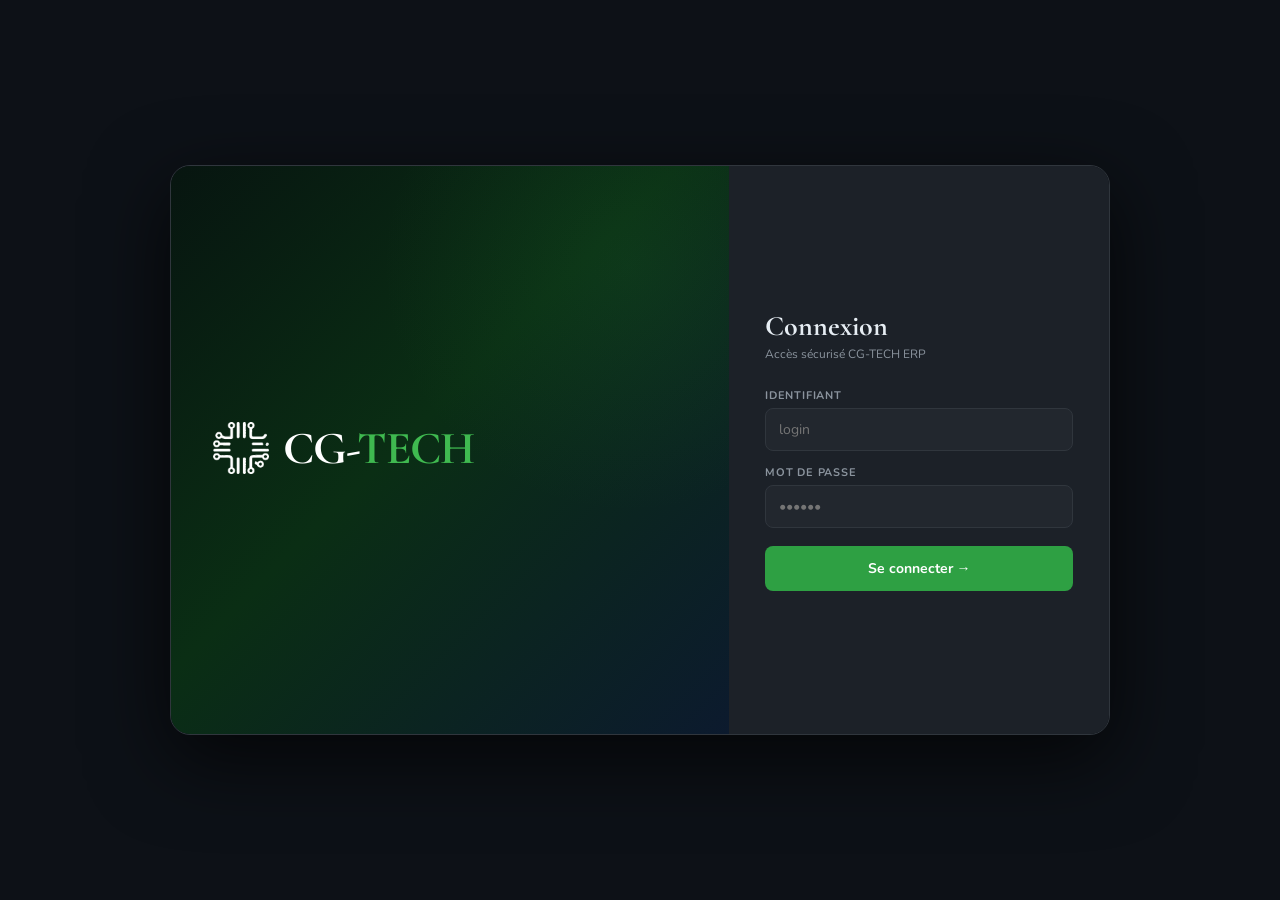
==== index.html @ 6b62d3c3 "Rename Gestion d'Abonnement V4.01 Final.html to index.html" ====
<!DOCTYPE html>
<html lang="fr">
<head>
<meta charset="UTF-8">
<meta http-equiv="Cache-Control" content="no-cache, no-store, must-revalidate">
<meta http-equiv="Pragma" content="no-cache">
<meta http-equiv="Expires" content="0">
<!-- Build: 20260318_152620 -->
<meta name="viewport" content="width=device-width, initial-scale=1.0">
<title>CG-TECH v4 — ERP Complet</title>
<link href="https://fonts.googleapis.com/css2?family=Cormorant+Garamond:wght@400;600;700&family=Nunito:wght@300;400;600;700;800&family=Fira+Code:wght@400;500&display=swap" rel="stylesheet">
<style>
:root{
  --bg:#0d1117;--bg2:#161b22;--sf:#1c2128;--sf2:#22272e;--sf3:#2d333b;
  --bd:#30363d;--bd2:#444c56;--tx:#e6edf3;--tx2:#8b949e;--tx3:#656d76;
  --g:#2ea043;--gh:#3fb950;--gl:rgba(46,160,67,.14);--gs:rgba(46,160,67,.06);
  --b:#388bfd;--bl:rgba(56,139,253,.14);
  --r:#f85149;--rl:rgba(248,81,73,.12);
  --y:#d29922;--yl:rgba(210,153,34,.14);
  --p:#8957e5;--pl:rgba(137,87,229,.14);
  --o:#e3711c;--ol:rgba(227,113,28,.14);
  --t:#1abc9c;--tl:rgba(26,188,156,.14);
  --c:#58a6ff;--cl:rgba(88,166,255,.14);
  --sh:0 4px 20px rgba(0,0,0,.45);--shs:0 2px 8px rgba(0,0,0,.3);
  --rr:10px;
}
/* ═══════ THÈME CLAIR ═══════ */
html[data-theme="light"]{
  --bg:#f6f8fa;--bg2:#ffffff;--sf:#ffffff;--sf2:#f0f2f5;--sf3:#e8eaed;
  --bd:#d0d7de;--bd2:#b8c0c8;--tx:#1f2328;--tx2:#57606a;--tx3:#7f8a96;
  --g:#1a7f37;--gh:#2da44e;--gl:rgba(26,127,55,.10);--gs:rgba(26,127,55,.05);
  --b:#0969da;--bl:rgba(9,105,218,.10);
  --r:#cf222e;--rl:rgba(207,34,46,.08);
  --y:#9a6700;--yl:rgba(154,103,0,.10);
  --p:#8250df;--pl:rgba(130,80,223,.10);
  --o:#bc4c00;--ol:rgba(188,76,0,.10);
  --t:#15918a;--tl:rgba(21,145,138,.10);
  --c:#0969da;--cl:rgba(9,105,218,.10);
  --sh:0 4px 16px rgba(31,35,40,.12);--shs:0 2px 6px rgba(31,35,40,.08);
}
html[data-theme="light"] body{background:var(--bg);}
html[data-theme="light"] .sidebar{background:var(--bg2);}
*{margin:0;padding:0;box-sizing:border-box;}
body{font-family:'Nunito',sans-serif;background:var(--bg);color:var(--tx);font-size:14px;}
a{color:inherit;text-decoration:none;}

/* ─ SCROLLBAR ─ */
::-webkit-scrollbar{width:5px;height:5px;}
::-webkit-scrollbar-track{background:var(--bg2);}
::-webkit-scrollbar-thumb{background:var(--bd2);border-radius:3px;}

/* ════════════ LOGIN ════════════ */
#ls{position:fixed;inset:0;background:var(--bg);display:flex;align-items:center;justify-content:center;z-index:9999;}
.lw{display:flex;width:940px;max-width:98vw;height:570px;border-radius:20px;overflow:hidden;box-shadow:0 24px 80px rgba(0,0,0,.7);border:1px solid var(--bd);}
.ll{flex:1;background:linear-gradient(135deg,#071510,#0a2e14 45%,#0c1a2e);padding:48px 42px;display:flex;flex-direction:column;justify-content:center;position:relative;overflow:hidden;}
.ll::before{content:'';position:absolute;width:500px;height:500px;border-radius:50%;background:radial-gradient(circle,rgba(46,160,67,.1),transparent 70%);top:-150px;right:-150px;}
.blogo{font-family:'Cormorant Garamond',serif;font-size:46px;font-weight:700;color:#fff;letter-spacing:-1px;margin-bottom:4px;}
.blogo em{color:var(--gh);font-style:normal;}
.btag{color:rgba(255,255,255,.4);font-size:12px;margin-bottom:36px;font-weight:600;letter-spacing:1px;text-transform:uppercase;}
.bfeat{display:flex;align-items:center;gap:10px;color:rgba(255,255,255,.68);font-size:13px;margin-bottom:8px;}
.bfeat::before{content:'';width:5px;height:5px;border-radius:50%;background:var(--gh);flex-shrink:0;box-shadow:0 0 6px var(--gh);}
.lr{width:380px;background:var(--sf);padding:44px 36px;display:flex;flex-direction:column;justify-content:center;}
.ltitle{font-family:'Cormorant Garamond',serif;font-size:28px;font-weight:700;margin-bottom:3px;}
.lsub{color:var(--tx2);font-size:12px;margin-bottom:26px;}
.lf{margin-bottom:14px;}
.lf label{display:block;font-size:11px;font-weight:700;text-transform:uppercase;letter-spacing:.8px;color:var(--tx2);margin-bottom:5px;}
.lf input{width:100%;padding:11px 13px;background:var(--sf2);border:1.5px solid var(--bd);border-radius:8px;color:var(--tx);font-family:'Nunito',sans-serif;font-size:14px;outline:none;transition:border-color .2s;}
.lf input:focus{border-color:var(--g);}
.lbtn{width:100%;padding:13px;background:var(--g);color:#fff;border:none;border-radius:8px;font-family:'Nunito',sans-serif;font-size:14px;font-weight:700;cursor:pointer;transition:all .2s;margin-top:4px;}
.lbtn:hover{background:var(--gh);transform:translateY(-1px);}
.lerr{color:var(--r);font-size:12px;text-align:center;margin-top:8px;display:none;}
.demo-box{margin-top:18px;padding-top:15px;border-top:1px solid var(--bd);}
.demo-box p{font-size:10px;font-weight:700;text-transform:uppercase;letter-spacing:.6px;color:var(--tx2);margin-bottom:7px;}
.dchip{display:inline-flex;align-items:center;gap:4px;padding:3px 9px;border-radius:6px;font-size:11px;font-weight:600;cursor:pointer;border:1px solid var(--bd);background:var(--sf2);color:var(--tx2);transition:all .15s;margin:2px;}
.dchip:hover{border-color:var(--g);color:var(--gh);}

/* ════════════ LAYOUT ════════════ */
#app{display:none;margin:0;padding:0;}
#app.v{display:flex;flex-direction:row;width:100%;height:100vh;overflow:hidden;margin:0;padding:0;}
.layout{display:flex;flex-direction:row;flex:1;width:100%;height:100%;margin:0;padding:0;}

/* ════════════ SIDEBAR ════════════ */
.sidebar{width:240px;min-width:240px;flex-shrink:0;background:var(--bg2);border-right:1px solid var(--bd);display:flex;flex-direction:column;height:100%;overflow-y:auto;z-index:100;margin:0;padding:0;}
.sb-brand{padding:16px 15px;border-bottom:1px solid var(--bd);cursor:pointer;}
.sb-brand-main{font-family:'Cormorant Garamond',serif;font-size:22px;font-weight:700;color:var(--gh);}
.sb-brand-sub{font-size:9px;font-weight:700;text-transform:uppercase;letter-spacing:1px;color:var(--tx3);margin-top:1px;}
.sb-nav{padding:6px 0;flex:1;overflow-y:auto;}
/* ── Groupes accordéons sidebar ── */
.sbg{display:flex;flex-direction:column;}
.sbg-hdr{display:flex;align-items:center;justify-content:space-between;padding:7px 14px 7px 12px;cursor:pointer;user-select:none;border-radius:0;transition:background .15s;}
.sbg-hdr:hover{background:var(--sf);}
.sbg-hdr.open{background:var(--gs);}
.sbg-title{font-size:10px;font-weight:800;text-transform:uppercase;letter-spacing:1px;color:var(--tx3);display:flex;align-items:center;gap:6px;}
.sbg-hdr.open .sbg-title{color:var(--gh);}
.sbg-arrow{font-size:9px;color:var(--tx3);transition:transform .2s;}
.sbg-hdr.open .sbg-arrow{transform:rotate(90deg);color:var(--gh);}
.sbg-body{display:none;padding:2px 6px 4px;}
.sbg-body.open{display:block;}
/* Badge de groupe (résumé badges enfants) */
.sbg-badge{margin-left:auto;border-radius:10px;padding:1px 6px;font-size:9px;font-weight:700;background:var(--r);color:#fff;display:none;}
/* Séparateur facturation */
.sb-fact-sep{margin:6px 10px;border:none;border-top:1px solid var(--bd);}
/* Bouton facturation spécial */
.nb-fact{background:linear-gradient(135deg,rgba(230,126,34,.12),rgba(192,57,43,.08));border:1px solid rgba(230,126,34,.3) !important;color:var(--o) !important;}
.nb-fact:hover{background:linear-gradient(135deg,rgba(230,126,34,.22),rgba(192,57,43,.15)) !important;color:var(--o) !important;}
.nb-fact.active{background:linear-gradient(135deg,#e67e22,#c0392b) !important;color:#fff !important;border-color:transparent !important;}
/* Groupe facturation ouvert */
.sbg-hdr-fact.open{background:linear-gradient(135deg,rgba(230,126,34,.18),rgba(192,57,43,.13)) !important;}
.sbg-hdr-fact.open .sbg-title{color:#e67e22 !important;}
.sbg-hdr-fact.open .sbg-arrow{color:#e67e22 !important;}
.sbsec{font-size:9px;font-weight:700;text-transform:uppercase;letter-spacing:1.2px;color:var(--tx3);padding:10px 8px 5px;}
.nb{display:flex;align-items:center;gap:8px;padding:8px 9px;border-radius:8px;cursor:pointer;color:var(--tx2);font-size:12.5px;font-weight:600;border:none;background:transparent;width:100%;text-align:left;transition:all .15s;margin-bottom:1px;position:relative;}
.nb:hover{background:var(--sf);color:var(--tx);}
.nb.active{background:var(--gl);color:var(--gh);}
.nb.hidden{display:none;}
.nb .ico{font-size:14px;width:20px;text-align:center;flex-shrink:0;}
.nbadge{margin-left:auto;border-radius:10px;padding:1px 6px;font-size:10px;font-weight:700;flex-shrink:0;}
.nbr{background:var(--r);color:#fff;}.nby{background:var(--y);color:#fff;}
.nbt{background:var(--t);color:#fff;}.nbo{background:var(--o);color:#fff;}
.nbg{background:var(--g);color:#fff;}.nbb{background:var(--b);color:#fff;}
.sb-foot{padding:10px 13px;border-top:1px solid var(--bd);}
.sb-uname{font-weight:700;color:var(--tx);font-size:13px;}
.sb-urole{font-size:10px;color:var(--tx2);margin-top:1px;}
.sb-solde-box{margin-top:7px;background:var(--gs);border:1px solid rgba(46,160,67,.25);border-radius:7px;padding:7px 10px;}
.sb-solde-lbl{font-size:9px;text-transform:uppercase;letter-spacing:.5px;color:var(--tx3);font-weight:700;}
.sb-solde-val{font-family:'Fira Code',monospace;font-size:15px;font-weight:600;color:var(--gh);margin-top:1px;}
.sb-session-dot{width:6px;height:6px;border-radius:50%;display:inline-block;margin-right:3px;}
.dot-open{background:var(--gh);box-shadow:0 0 5px var(--gh);animation:pulse 2s infinite;}
.dot-closed{background:var(--tx3);}
@keyframes pulse{0%,100%{opacity:1;}50%{opacity:.5;}}
.logout-lnk{color:var(--r);font-size:11px;cursor:pointer;margin-top:5px;display:inline-block;}

/* ════════════ MAIN ════════════ */
.main{flex:1;min-width:0;height:100%;padding:16px 20px;box-sizing:border-box;overflow-y:auto;overflow-x:hidden;margin:0;}
.page{display:none;}
.page.active{display:block;}
@keyframes fi{from{opacity:0;transform:translateY(8px);}to{opacity:1;transform:translateY(0);}}
.phdr{display:flex;justify-content:space-between;align-items:flex-start;margin-bottom:18px;}
.params-grid{display:grid;grid-template-columns:repeat(2,minmax(0,1fr));gap:14px;margin-bottom:14px;width:100%;}
@media(max-width:800px){.params-grid{grid-template-columns:1fr;}}
#params-content{width:100%;box-sizing:border-box;}
.phdr h1{font-family:'Cormorant Garamond',serif;font-size:26px;font-weight:700;letter-spacing:-.5px;}
.phdr h1 em{color:var(--gh);font-style:normal;}
.phdr small{display:block;font-family:'Nunito',sans-serif;font-size:12px;color:var(--tx2);font-weight:400;margin-top:1px;}
.phdr-actions{display:flex;gap:8px;align-items:center;flex-wrap:wrap;}

/* ════════════ STAT CARDS ════════════ */
.sg{display:grid;gap:13px;margin-bottom:18px;}
.sg-4{grid-template-columns:repeat(4,1fr);}
.sg-5{grid-template-columns:repeat(5,1fr);}
.sg-6{grid-template-columns:repeat(6,1fr);}
.stat{background:var(--sf);border:1px solid var(--bd);border-radius:14px;padding:18px;cursor:pointer;transition:all .2s;position:relative;overflow:hidden;}
.stat:hover{transform:translateY(-3px);box-shadow:0 10px 40px rgba(0,0,0,.45);border-color:var(--bd2);}
.stat::before{content:'';position:absolute;top:0;left:0;right:0;height:3px;border-radius:14px 14px 0 0;}
.stat::after{content:'';position:absolute;top:-20px;right:-20px;width:90px;height:90px;border-radius:50%;opacity:.07;pointer-events:none;}
.stat.green::before{background:linear-gradient(90deg,#238636,var(--gh));}
.stat.green::after{background:var(--gh);}
.stat.blue::before{background:linear-gradient(90deg,#1a6fd4,var(--b));}
.stat.blue::after{background:var(--b);}
.stat.yellow::before{background:linear-gradient(90deg,#b8821a,var(--y));}
.stat.yellow::after{background:var(--y);}
.stat.red::before{background:linear-gradient(90deg,#c0392b,var(--r));}
.stat.red::after{background:var(--r);}
.stat.teal::before{background:linear-gradient(90deg,#117a65,var(--t));}
.stat.teal::after{background:var(--t);}
.stat.purple::before{background:linear-gradient(90deg,#6c3483,var(--p));}
.stat.purple::after{background:var(--p);}
.stat.orange::before{background:linear-gradient(90deg,#a04000,var(--o));}
.stat.orange::after{background:var(--o);}
.stat-top{display:flex;justify-content:space-between;align-items:flex-start;margin-bottom:10px;}
.stat-ico{font-size:28px;line-height:1;filter:drop-shadow(0 2px 6px rgba(0,0,0,.35));}
.stat-badge{font-size:9px;padding:2px 7px;border-radius:8px;font-weight:700;background:rgba(255,255,255,.06);color:var(--tx3);border:1px solid var(--bd);}
.stat-val{font-family:'Cormorant Garamond',serif;font-size:30px;font-weight:700;letter-spacing:-1px;line-height:1;}
.stat-lbl{font-size:10px;font-weight:700;text-transform:uppercase;letter-spacing:.7px;color:var(--tx2);margin-top:5px;}
.stat-sub{font-size:11px;color:var(--tx3);margin-top:5px;font-family:'Fira Code',monospace;}
.stat-trend{display:flex;align-items:center;gap:5px;margin-top:8px;font-size:11px;font-weight:700;}
.stat-bar{margin-top:10px;height:3px;background:var(--sf3);border-radius:2px;overflow:hidden;}
.stat-bar-fill{height:100%;border-radius:2px;transition:width .6s cubic-bezier(.4,0,.2,1);}
/* ── Dashboard layout ── */
.dash-hero{background:linear-gradient(135deg,var(--sf) 0%,var(--sf2) 100%);border:1px solid var(--bd);border-radius:16px;padding:24px 28px;margin-bottom:20px;position:relative;overflow:hidden;}
.dash-hero::before{content:'';position:absolute;top:-50px;right:-50px;width:200px;height:200px;border-radius:50%;background:var(--gl);opacity:.3;pointer-events:none;}
.dash-hero::after{content:'';position:absolute;bottom:-70px;right:80px;width:150px;height:150px;border-radius:50%;background:var(--bl);opacity:.2;pointer-events:none;}
.dash-hero-greeting{font-size:13px;color:var(--tx2);margin-bottom:4px;}
.dash-hero-title{font-family:'Cormorant Garamond',serif;font-size:28px;font-weight:700;line-height:1.2;margin-bottom:6px;}
.dash-hero-date{font-family:'Fira Code',monospace;font-size:11px;color:var(--tx3);}
.dash-kpi-grid{display:grid;gap:12px;margin-bottom:18px;}
.dash-kpi-grid.col2{grid-template-columns:repeat(2,1fr);}
.dash-kpi-grid.col3{grid-template-columns:repeat(3,1fr);}
.dash-kpi-grid.col4{grid-template-columns:repeat(4,1fr);}
@media(max-width:900px){.dash-kpi-grid.col4{grid-template-columns:repeat(2,1fr);}}
@media(max-width:600px){.dash-kpi-grid{grid-template-columns:1fr 1fr;}}
.dash-section-title{font-size:10px;font-weight:700;text-transform:uppercase;letter-spacing:.8px;color:var(--tx3);margin-bottom:10px;display:flex;align-items:center;gap:8px;}
.dash-section-title::after{content:'';flex:1;height:1px;background:var(--bd);}
.dash-widget{background:var(--sf);border:1px solid var(--bd);border-radius:12px;overflow:hidden;margin-bottom:14px;}
.dash-widget-hdr{padding:12px 16px;border-bottom:1px solid var(--bd);display:flex;justify-content:space-between;align-items:center;background:rgba(255,255,255,.02);}
.dash-widget-title{font-size:12px;font-weight:700;display:flex;align-items:center;gap:7px;}
.dash-row{padding:11px 16px;border-bottom:1px solid rgba(48,54,61,.4);display:flex;justify-content:space-between;align-items:center;transition:background .1s;}
.dash-row:hover{background:rgba(255,255,255,.025);}
.dash-row:last-child{border-bottom:none;}
.dash-row-l{font-weight:700;font-size:13px;}
.dash-row-s{font-size:11px;color:var(--tx2);margin-top:2px;}
.dash-row-r{font-family:'Fira Code',monospace;font-size:13px;font-weight:600;}
.dash-alert{padding:12px 16px;border-radius:10px;display:flex;align-items:center;gap:10px;margin-bottom:9px;font-size:13px;font-weight:600;cursor:pointer;transition:opacity .15s;border:1px solid;}
.dash-alert:hover{opacity:.82;}
.dash-alert.danger{background:rgba(248,81,73,.08);color:var(--r);border-color:rgba(248,81,73,.25);}
.dash-alert.warning{background:rgba(210,153,34,.08);color:var(--y);border-color:rgba(210,153,34,.25);}
.dash-alert.info{background:rgba(56,139,253,.08);color:var(--b);border-color:rgba(56,139,253,.25);}
.dash-alert.success{background:rgba(46,160,67,.08);color:var(--gh);border-color:rgba(46,160,67,.25);}
.dash-alert.teal{background:rgba(26,188,156,.08);color:var(--t);border-color:rgba(26,188,156,.25);}
.dash-prog{margin:6px 0;height:5px;background:var(--sf3);border-radius:3px;overflow:hidden;}
.dash-prog-fill{height:100%;border-radius:3px;transition:width .5s;}
.agents-banner{background:linear-gradient(135deg,rgba(9,24,40,.95),rgba(13,20,35,.95));border:1px solid rgba(56,139,253,.15);border-radius:12px;padding:16px 20px;margin-bottom:16px;display:flex;gap:24px;align-items:center;flex-wrap:wrap;overflow-x:auto;}
.ab-item{flex-shrink:0;}
.ab-label{font-size:10px;color:rgba(255,255,255,.3);font-weight:600;text-transform:uppercase;letter-spacing:.5px;}
.ab-val{font-family:'Fira Code',monospace;font-size:16px;font-weight:600;margin-top:3px;}
.ab-sep{width:1px;height:38px;background:rgba(255,255,255,.07);flex-shrink:0;}

/* ════════════ CARD ════════════ */
.card{background:var(--sf);border:1px solid var(--bd);border-radius:var(--rr);overflow:hidden;margin-bottom:16px;width:100%;box-sizing:border-box;}
.card-hdr{padding:12px 16px;border-bottom:1px solid var(--bd);display:flex;justify-content:space-between;align-items:center;background:var(--bg2);}
.card-title{font-family:'Cormorant Garamond',serif;font-size:16px;font-weight:600;display:flex;align-items:center;gap:6px;}
.tbl-wrap{overflow-x:auto;}
table{width:100%;border-collapse:collapse;}
th{padding:8px 12px;text-align:left;font-size:10px;font-weight:700;text-transform:uppercase;letter-spacing:.7px;color:var(--tx2);background:var(--bg2);border-bottom:1px solid var(--bd);white-space:nowrap;}
td{padding:9px 12px;border-bottom:1px solid rgba(48,54,61,.5);vertical-align:middle;font-size:13px;}
tr:last-child td{border-bottom:none;}
tr:hover td{background:rgba(255,255,255,.017);}
.mono{font-family:'Fira Code',monospace;font-size:12px;}

/* ════════════ BADGES ════════════ */
.badge{display:inline-flex;align-items:center;gap:3px;padding:2px 8px;border-radius:20px;font-size:11px;font-weight:700;}
.bg{background:var(--gl);color:var(--gh);}.br{background:var(--rl);color:var(--r);}
.by{background:var(--yl);color:var(--y);}.bb{background:var(--bl);color:var(--b);}
.bp{background:var(--pl);color:var(--p);}.bo{background:var(--ol);color:var(--o);}
.bt{background:var(--tl);color:var(--t);}.bgr{background:rgba(139,148,158,.14);color:var(--tx2);}
.bc{background:var(--cl);color:var(--c);}

/* ════════════ BUTTONS ════════════ */
.btn{padding:7px 13px;border-radius:8px;border:none;font-family:'Nunito',sans-serif;font-size:12.5px;font-weight:700;cursor:pointer;transition:all .15s;display:inline-flex;align-items:center;gap:6px;white-space:nowrap;}
.btn-g{background:var(--g);color:#fff;}.btn-g:hover{background:var(--gh);}
.btn-b{background:var(--b);color:#fff;}.btn-b:hover{opacity:.9;}
.btn-t{background:var(--t);color:#fff;}.btn-t:hover{opacity:.9;}
.btn-r{background:var(--rl);color:var(--r);border:1px solid rgba(248,81,73,.3);}.btn-r:hover{background:rgba(248,81,73,.22);}
.btn-y{background:var(--yl);color:var(--y);border:1px solid rgba(210,153,34,.3);}.btn-y:hover{background:rgba(210,153,34,.22);}
.btn-o{background:var(--ol);color:var(--o);border:1px solid rgba(227,113,28,.3);}.btn-o:hover{background:rgba(227,113,28,.22);}
.btn-p{background:var(--pl);color:var(--p);border:1px solid rgba(137,87,229,.3);}
.btn-gh{background:transparent;color:var(--tx2);border:1.5px solid var(--bd);}.btn-gh:hover{border-color:var(--g);color:var(--gh);}
.btn-sm{padding:5px 10px;font-size:12px;}.btn-xs{padding:3px 7px;font-size:11px;border-radius:6px;}
.btn:disabled{opacity:.4;cursor:not-allowed;}

/* ════════════ ALERTS ════════════ */
.alr{padding:10px 14px;border-radius:8px;font-size:13px;font-weight:600;display:flex;align-items:center;gap:9px;margin-bottom:12px;}
.alr-r{background:var(--rl);color:var(--r);border:1px solid rgba(248,81,73,.3);}
.alr-y{background:var(--yl);color:var(--y);border:1px solid rgba(210,153,34,.3);}
.alr-g{background:var(--gl);color:var(--gh);border:1px solid rgba(46,160,67,.3);}
.alr-b{background:var(--bl);color:var(--b);border:1px solid rgba(56,139,253,.3);}
.alr-t{background:var(--tl);color:var(--t);border:1px solid rgba(26,188,156,.3);}
.alr-o{background:var(--ol);color:var(--o);border:1px solid rgba(227,113,28,.3);}

/* ════════════ MODAL ════════════ */
.modal-ov{display:none;position:fixed;inset:0;background:rgba(0,0,0,.8);z-index:500;align-items:center;justify-content:center;backdrop-filter:blur(8px);}
.modal-ov.open{display:flex;}
.modal{background:var(--sf);border:1px solid var(--bd);border-radius:14px;width:520px;max-width:96vw;max-height:94vh;overflow-y:hidden;box-shadow:0 24px 80px rgba(0,0,0,.6);animation:pi .2s ease;display:flex;flex-direction:column;}
.modal-lg{width:720px;}.modal-xl{width:960px;}.modal-sm{width:420px;}
@keyframes pi{from{opacity:0;transform:scale(.93);}to{opacity:1;transform:scale(1);}}
.modal-hdr{padding:15px 18px 12px;border-bottom:1px solid var(--bd);display:flex;justify-content:space-between;align-items:center;background:var(--bg2);border-radius:14px 14px 0 0;position:sticky;top:0;z-index:10;}
.modal-title{font-family:'Cormorant Garamond',serif;font-size:19px;font-weight:700;}
.cx{background:none;border:none;color:var(--tx2);font-size:24px;cursor:pointer;line-height:1;padding:0 4px;}.cx:hover{color:var(--r);}
.modal-body{padding:18px;overflow-y:auto;flex:1;}
.modal-foot{padding:12px 18px 16px;display:flex;gap:9px;justify-content:flex-end;flex-shrink:0;border-top:1px solid var(--bd);background:var(--sf);}

/* ════════════ FORMS ════════════ */
.fgrid{display:grid;grid-template-columns:1fr 1fr;gap:12px;width:100%;min-width:0;}
.fg{display:flex;flex-direction:column;gap:5px;}
.fg.full{grid-column:span 2;}
.fg label,.flbl{font-size:10px;font-weight:700;text-transform:uppercase;letter-spacing:.6px;color:var(--tx2);}
.fi,.fs,.fta{padding:9px 11px;background:var(--sf2);border:1.5px solid var(--bd);border-radius:8px;color:var(--tx);font-family:'Nunito',sans-serif;font-size:13px;outline:none;transition:border-color .15s;width:100%;}
.fi:focus,.fs:focus,.fta:focus{border-color:var(--g);}
.fs option{background:var(--sf2);}
.fta{resize:vertical;min-height:70px;}
.fdisp{padding:9px 11px;background:var(--sf);border:1px solid var(--bd);border-radius:8px;font-family:'Fira Code',monospace;font-size:14px;font-weight:600;color:var(--gh);}

/* ════════════ GRIDS ════════════ */
.g2{display:grid;grid-template-columns:repeat(2,minmax(0,1fr));gap:16px;width:100%;box-sizing:border-box;}
.g3{display:grid;grid-template-columns:1fr 1fr 1fr;gap:14px;;width:100%;box-sizing:border-box;min-width:0;}
.g4{display:grid;grid-template-columns:1fr 1fr 1fr 1fr;gap:12px;}

/* ════════════ TIMELINE ════════════ */
.timeline{}
.tl-item{display:flex;gap:11px;padding:11px 16px;border-bottom:1px solid rgba(48,54,61,.4);transition:background .1s;}
.tl-item:last-child{border-bottom:none;}
.tl-item:hover{background:rgba(255,255,255,.015);}
.tl-dot{width:32px;height:32px;border-radius:50%;display:flex;align-items:center;justify-content:center;font-size:14px;flex-shrink:0;margin-top:1px;}
.dg{background:var(--gl);}.db{background:var(--bl);}.dr{background:var(--rl);}
.dy{background:var(--yl);}.dt{background:var(--tl);}.do{background:var(--ol);}
.dp{background:var(--pl);}
.tl-body{flex:1;min-width:0;}
.tl-title{font-weight:700;font-size:13px;}
.tl-meta{font-size:11px;color:var(--tx2);margin-top:2px;}
.tl-amount{font-family:'Fira Code',monospace;font-size:13px;font-weight:600;white-space:nowrap;margin-top:3px;text-align:right;}

/* ════════════ TABS ════════════ */
.tabs{display:flex;gap:4px;border-bottom:1px solid var(--bd);margin-bottom:16px;}
.tab{padding:9px 16px;font-size:13px;font-weight:600;color:var(--tx2);cursor:pointer;border-bottom:2px solid transparent;margin-bottom:-1px;transition:all .15s;}
.tab:hover{color:var(--tx);}
.tab.active{color:var(--gh);border-bottom-color:var(--gh);}

/* ════════════ TRANSFER BOX ════════════ */
.transfer-card{background:var(--sf);border:1.5px solid var(--bd);border-radius:12px;padding:16px;margin-bottom:10px;transition:border-color .15s;}
.transfer-card:hover{border-color:var(--bd2);}
.transfer-card.pending{border-color:rgba(210,153,34,.4);}
.transfer-card.approved{border-color:rgba(46,160,67,.4);}
.transfer-card.rejected{border-color:rgba(248,81,73,.3);}

/* ════════════ HR SPECIFIC ════════════ */
.emp-card{background:var(--sf);border:1px solid var(--bd);border-radius:11px;padding:15px;display:flex;align-items:flex-start;gap:12px;}
.emp-avatar{width:46px;height:46px;border-radius:50%;display:flex;align-items:center;justify-content:center;font-size:18px;font-weight:700;font-family:'Cormorant Garamond',serif;flex-shrink:0;text-transform:uppercase;}

/* ════════════ PROGRESS BAR ════════════ */
.pbar{height:6px;background:var(--sf2);border-radius:3px;overflow:hidden;margin-top:6px;}
.pfill{height:100%;border-radius:3px;transition:width .3s;}

/* ════════════ EMPTY ════════════ */
.empty{padding:40px;text-align:center;color:var(--tx2);}
.empty .eico{font-size:42px;margin-bottom:10px;}

/* ════════════ SBAR ════════════ */
.sbar{display:flex;align-items:center;gap:7px;background:var(--sf2);border:1.5px solid var(--bd);border-radius:8px;padding:7px 11px;}
.sbar:focus-within{border-color:var(--g);}
.sbar input{background:none;border:none;outline:none;color:var(--tx);font-family:'Nunito',sans-serif;font-size:13px;flex:1;}

/* ════════════ TOGGLE ════════════ */
.tgl{position:relative;width:38px;height:20px;flex-shrink:0;}
.tgl input{opacity:0;width:0;height:0;}
.tgl-s{position:absolute;cursor:pointer;inset:0;background:var(--bd2);border-radius:20px;transition:.2s;}
.tgl-s::before{content:'';position:absolute;height:14px;width:14px;left:3px;bottom:3px;background:#fff;border-radius:50%;transition:.2s;}
.tgl input:checked+.tgl-s{background:var(--g);}
.tgl input:checked+.tgl-s::before{transform:translateX(18px);}

/* ════════════ EXPIRY BAR ════════════ */
.expbar{height:3px;background:var(--bd);border-radius:2px;margin-top:3px;overflow:hidden;}
.expfill{height:100%;border-radius:2px;}

/* ════════════ PLAN SELECTOR ════════════ */
/* ── PLAN DROPDOWN SELECTOR ── */
.plan-select-wrap{position:relative;}
.plan-select-wrap select.fs{width:100%;padding-right:36px;font-weight:700;font-size:13px;cursor:pointer;}
.plan-preview{background:var(--sf2);border:1.5px solid var(--bd);border-radius:10px;padding:12px 14px;margin-top:8px;display:flex;justify-content:space-between;align-items:center;transition:border-color .2s;}
.plan-preview.has-plan{border-color:var(--g);background:var(--gl);}
.plan-preview-left{display:flex;align-items:center;gap:10px;}
.plan-preview-icon{font-size:22px;line-height:1;}
.plan-preview-name{font-weight:700;font-size:14px;}
.plan-preview-detail{font-size:11px;color:var(--tx2);margin-top:2px;}
.plan-preview-price{font-family:'Fira Code',monospace;font-size:18px;font-weight:700;color:var(--gh);}
/* ── MULTI-PAYMENT ── */
.pay-list{display:flex;flex-direction:column;gap:7px;margin-bottom:8px;}
.pay-row{display:grid;grid-template-columns:1fr 1fr auto;gap:7px;align-items:center;background:var(--sf2);border:1px solid var(--bd);border-radius:8px;padding:8px 10px;}
.pay-row-idx{font-size:10px;font-weight:700;text-transform:uppercase;color:var(--tx3);grid-column:span 3;margin-bottom:2px;}
.pay-add-btn{border:1.5px dashed var(--bd2);background:transparent;color:var(--tx2);border-radius:8px;padding:7px 12px;cursor:pointer;font-size:12px;font-weight:700;font-family:'Nunito',sans-serif;width:100%;transition:all .15s;text-align:center;}
.pay-add-btn:hover{border-color:var(--g);color:var(--gh);}
.pay-summary{background:var(--sf2);border:1px solid var(--bd);border-radius:8px;padding:9px 13px;display:flex;justify-content:space-between;align-items:center;margin-top:6px;}
.pay-sum-label{font-size:10px;text-transform:uppercase;letter-spacing:.6px;color:var(--tx2);font-weight:700;}
.pay-sum-val{font-family:'Fira Code',monospace;font-size:17px;font-weight:700;}
.pay-sum-val.ok{color:var(--gh);}
.pay-sum-val.over{color:var(--r);}
.pay-sum-val.under{color:var(--y);}

/* ════════════ NOTIFICATION TOAST ════════════ */
#toast-zone{position:fixed;bottom:24px;right:24px;z-index:9000;display:flex;flex-direction:column;gap:8px;pointer-events:none;}
.toast{background:var(--sf);border:1px solid var(--bd);border-radius:10px;padding:12px 16px;box-shadow:var(--sh);font-size:13px;font-weight:600;display:flex;align-items:center;gap:9px;pointer-events:all;animation:toastIn .3s ease;max-width:340px;}
.toast.success{border-color:rgba(46,160,67,.5);color:var(--gh);}
.toast.error{border-color:rgba(248,81,73,.4);color:var(--r);}
.toast.info{border-color:rgba(56,139,253,.4);color:var(--b);}
.toast.warning{border-color:rgba(210,153,34,.4);color:var(--y);}
@keyframes toastIn{from{opacity:0;transform:translateX(30px);}to{opacity:1;transform:translateX(0);}}

/* ════════════ PRINT ════════════ */
@media print{
  body>*:not(#pz){display:none!important;}
  #pz{display:block!important;}
  #pz *{-webkit-print-color-adjust:exact;print-color-adjust:exact;}
}
@media print{#pz[data-fmt="a5"]{size:A5 portrait;}}
@media print{#pz[data-fmt="a4"],#pz[data-fmt="liste"]{}}
@media print{
  @page{margin:10mm 12mm;}
  #pz[data-fmt="a4"]  { page: auto; }
  #pz[data-fmt="thermal"]{ page: auto; }
  #pz[data-fmt="carte"]  { page: auto; }
  #pz[data-fmt="badge"]  { page: auto; }
  #pz[data-fmt="liste"]  { page: auto; }
}
#pz{display:none;}

/* ════════════ UCARD ════════════ */
.ucard{background:var(--sf);border:1px solid var(--bd);border-radius:11px;padding:14px;display:flex;align-items:flex-start;gap:11px;transition:box-shadow .15s;}
.ucard:hover{box-shadow:var(--shs);}
.av{width:42px;height:42px;border-radius:50%;display:flex;align-items:center;justify-content:center;font-size:16px;font-weight:700;font-family:'Cormorant Garamond',serif;flex-shrink:0;}
.av-sa{background:linear-gradient(135deg,#ffd700,#ffa500);color:#333;}
.av-ad{background:linear-gradient(135deg,#388bfd,#1a5cbc);color:#fff;}
.av-ag{background:linear-gradient(135deg,#8957e5,#5a2e9e);color:#fff;}
.av-vi{background:linear-gradient(135deg,#2ea043,#1a6e2e);color:#fff;}
.av-co{background:linear-gradient(135deg,#1abc9c,#0e8a6e);color:#fff;}
.av-rh{background:linear-gradient(135deg,#e74c3c,#a93226);color:#fff;}
.av-lo{background:linear-gradient(135deg,#e67e22,#b7520e);color:#fff;}
.av-ch{background:linear-gradient(135deg,#3498db,#1a6a9e);color:#fff;}
.av-me{background:linear-gradient(135deg,#9b59b6,#6c3483);color:#fff;}
.av-pl{background:linear-gradient(135deg,#34495e,#1a252f);color:#fff;}
.av-ga{background:linear-gradient(135deg,#7f8c8d,#4d5a5a);color:#fff;}
.av-ca{background:linear-gradient(135deg,#e91e8c,#9c1159);color:#fff;}
.av-rv{background:linear-gradient(135deg,#00bcd4,#007a8a);color:#fff;}

/* ════════════ SESSION STATUS ════════════ */
.sess-banner{background:linear-gradient(135deg,#0d1f24,#091828);border:1px solid rgba(26,188,156,.3);border-radius:12px;padding:18px;margin-bottom:16px;}
.sess-stats{display:grid;grid-template-columns:repeat(4,1fr);gap:10px;margin-top:14px;}
.sess-stat{background:rgba(255,255,255,.04);border-radius:8px;padding:10px;}
.sess-stat-lbl{font-size:9px;text-transform:uppercase;letter-spacing:.7px;color:rgba(255,255,255,.4);font-weight:700;margin-bottom:3px;}
.sess-stat-val{font-family:'Fira Code',monospace;font-size:18px;font-weight:600;}

/* ═══════ SUPPORT RTL (Arabe) ═══════ */
html[dir="rtl"] body{direction:rtl;}
html[dir="rtl"] .layout{flex-direction:row-reverse;}
html[dir="rtl"] .sidebar{border-right:none;border-left:1px solid var(--bd);}
html[dir="rtl"] .nb{flex-direction:row-reverse;text-align:right;}
html[dir="rtl"] .nb .ico{margin-left:8px;margin-right:0;}
html[dir="rtl"] .sbg-title{flex-direction:row-reverse;}
html[dir="rtl"] .phdr{flex-direction:row-reverse;}
html[dir="rtl"] .fgrid .fg{text-align:right;}
html[dir="rtl"] table{direction:rtl;}
html[dir="rtl"] .modal-foot{flex-direction:row-reverse;}
</style>
<script>
// Appliquer le thème immédiatement pour éviter un flash visuel
(function(){
  try{
    const mode = localStorage.getItem('smv4_theme_mode') || 'manual';
    let theme;
    if(mode === 'auto'){
      const hour = new Date().getHours();
      theme = (hour >= 6 && hour < 18) ? 'light' : 'dark';
    } else {
      theme = localStorage.getItem('smv4_theme_manual') || 'dark';
    }
    document.documentElement.setAttribute('data-theme', theme);
  }catch(e){}
})();
</script>
</head>
<body>

<!-- ═══════════════ LOGIN ═══════════════ -->
<div id="ls">
  <div class="lw">
    <div class="ll">
      <div class="blogo" style="display:flex;align-items:center;gap:14px">
        <img src="[data-uri]" alt="CG-TECH" style="width:56px;height:auto;flex-shrink:0">
        <span>CG-<em>TECH</em></span>
      </div>
      </div>
    <div class="lr">
      <div class="ltitle">Connexion</div>
      <div class="lsub">Accès sécurisé CG-TECH ERP</div>
      <div class="lf"><label>Identifiant</label><input type="text" id="l-user" placeholder="login" autocomplete="username"></div>
      <div class="lf"><label>Mot de passe</label><input type="password" id="l-pass" placeholder="••••••" onkeydown="if(event.key==='Enter')doLogin()"></div>
      <button class="lbtn" onclick="doLogin()">Se connecter →</button>
      <div class="lerr" id="lerr">Identifiants incorrects.</div>
      
    </div>
  </div>
</div>

<!-- ═══════════════ APP ═══════════════ -->
<div id="app">
 <div class="layout">

  <!-- ─── SIDEBAR ─── -->
  <nav class="sidebar">
    <div class="sb-brand" style="display:flex;align-items:center;gap:10px">
      <img src="[data-uri]" alt="CG-TECH" style="width:30px;height:auto;flex-shrink:0">
      <div>
        <div class="sb-brand-main">CG-<span style="color:var(--gh)">TECH</span></div>
        <div class="sb-brand-sub">ERP v4 · Gestion complète</div>
      </div>
    </div>
    <div class="sb-nav">

      <!-- ═══ GROUPE : Principal ═══ -->
      <div class="sbg" id="sbsec-principal">
        <div class="sbg-hdr open" onclick="toggleSbg(this)">
          <span class="sbg-title"><span>🏠</span>Principal</span>
          <span class="sbg-badge" id="sbgbadge-principal"></span>
          <span class="sbg-arrow">▶</span>
        </div>
        <div class="sbg-body open">
          <button class="nb" id="nb-dashboard" onclick="goto('dashboard')"><span class="ico">🏠</span>Tableau de bord</button>
          <button class="nb" id="nb-abonnements" onclick="goto('abonnements')"><span class="ico">📋</span>Abonnements<span class="nbadge nby" id="nbc-exp" style="display:none"></span></button>
          <button class="nb" id="nb-alertes" onclick="goto('alertes')"><span class="ico">🔔</span>Alertes e-mail<span class="nbadge nbr" id="nbc-alr" style="display:none"></span></button>
        </div>
      </div>

      <!-- ═══ GROUPE : Espace Agent ═══ -->
      <div class="sbg" id="sbsec-agent">
        <div class="sbg-hdr" onclick="toggleSbg(this)">
          <span class="sbg-title"><span>📋</span>Espace Agent</span>
          <span class="sbg-badge" id="sbgbadge-agent"></span>
          <span class="sbg-arrow">▶</span>
        </div>
        <div class="sbg-body">
          <button class="nb hidden" id="nb-ma-session" onclick="goto('ma-session')"><span class="ico">🕐</span>Ma session<span class="nbadge nbt" id="nbc-sess"></span></button>
          <button class="nb hidden" id="nb-mes-requetes" onclick="goto('mes-requetes')"><span class="ico">📨</span>Mes requêtes<span class="nbadge nbo" id="nbc-req-ag" style="display:none"></span></button>
          <button class="nb hidden" id="nb-mise-a-dispo" onclick="goto('mise-a-dispo')"><span class="ico">💸</span>Mise à dispo<span class="nbadge nbg" id="nbc-mad-ag" style="display:none"></span></button>
        </div>
      </div>

      <!-- ═══ GROUPE : Administration ═══ -->
      <div class="sbg" id="sbsec-admin">
        <div class="sbg-hdr" onclick="toggleSbg(this)">
          <span class="sbg-title"><span>🔧</span>Administration</span>
          <span class="sbg-badge" id="sbgbadge-admin"></span>
          <span class="sbg-arrow">▶</span>
        </div>
        <div class="sbg-body">
          <button class="nb hidden" id="nb-requetes" onclick="goto('requetes')"><span class="ico">📬</span>Requêtes agents<span class="nbadge nbr" id="nbc-req-ad" style="display:none"></span></button>
          <button class="nb hidden" id="nb-sessions-admin" onclick="goto('sessions-admin')"><span class="ico">👥</span>Sessions agents</button>
          <button class="nb hidden" id="nb-transferts" onclick="goto('transferts')"><span class="ico">💰</span>Transferts MAD<span class="nbadge nby" id="nbc-transf" style="display:none"></span></button>
          <button class="nb hidden" id="nb-agences" onclick="goto('agences')"><span class="ico">🏢</span>Cellules &amp; Agences</button>
          <button class="nb hidden" id="nb-users" onclick="goto('users')"><span class="ico">🔑</span>Utilisateurs</button>
          <button class="nb hidden" id="nb-parametres" onclick="goto('parametres')"><span class="ico">⚙️</span>Paramètres</button>
        </div>
      </div>

      <!-- ═══ GROUPE : RH & Comptabilité ═══ -->
      <div class="sbg" id="sbsec-rh">
        <div class="sbg-hdr" onclick="toggleSbg(this)">
          <span class="sbg-title"><span>👥</span>RH &amp; Comptabilité</span>
          <span class="sbg-badge" id="sbgbadge-rh"></span>
          <span class="sbg-arrow">▶</span>
        </div>
        <div class="sbg-body">
          <button class="nb hidden" id="nb-rh" onclick="goto('rh')"><span class="ico">👤</span>Ressources humaines</button>
          <button class="nb hidden" id="nb-caisse" onclick="goto('caisse')"><span class="ico">💰</span>Caisse Principale<span class="nbadge nby" id="nbc-caisse" style="display:none"></span></button>
          <button class="nb hidden" id="nb-comptabilite" onclick="goto('comptabilite')"><span class="ico">📊</span>Comptabilité</button>
          <button class="nb hidden" id="nb-depenses" onclick="goto('depenses')"><span class="ico">🧾</span>Dépenses &amp; Achats<span class="nbadge nbo" id="nbc-dep" style="display:none"></span></button>
          <button class="nb hidden" id="nb-dashboard-compta" onclick="goto('dashboard-compta')"><span class="ico">📊</span>Dashboard Comptabilité</button>
          <button class="nb hidden" id="nb-dashboard-rh" onclick="goto('dashboard-rh')"><span class="ico">👥</span>Dashboard RH</button>
        </div>
      </div>

      <!-- ═══ GROUPE : Logistique ═══ -->
      <div class="sbg" id="sbsec-logistique">
        <div class="sbg-hdr" onclick="toggleSbg(this)">
          <span class="sbg-title"><span>🚗</span>Logistique</span>
          <span class="sbg-badge" id="sbgbadge-logistique"></span>
          <span class="sbg-arrow">▶</span>
        </div>
        <div class="sbg-body">
          <button class="nb hidden" id="nb-logistique" onclick="goto('logistique')"><span class="ico">🚗</span>Parc &amp; Missions<span class="nbadge nbo" id="nbc-logi" style="display:none"></span></button>
        </div>
      </div>

      <!-- ═══ GROUPE : Outils ═══ -->
      <div class="sbg" id="sbsec-outils">
        <div class="sbg-hdr" onclick="toggleSbg(this)">
          <span class="sbg-title"><span>🛠</span>Outils</span>
          <span class="sbg-badge" id="sbgbadge-outils"></span>
          <span class="sbg-arrow">▶</span>
        </div>
        <div class="sbg-body">
          <button class="nb hidden" id="nb-historique" onclick="goto('historique')"><span class="ico">📜</span>Historique global</button>
          <button class="nb hidden" id="nb-plans" onclick="goto('plans')"><span class="ico">💎</span>Plans &amp; Tarifs</button>
        </div>
      </div>

      <!-- ═══ GROUPE : Facturation (séparé, style distinct) ═══ -->
      <div class="sbg" id="sbsec-facturation" style="margin-top:4px">
        <div class="sbg-hdr sbg-hdr-fact" onclick="toggleSbg(this)" style="background:linear-gradient(135deg,rgba(230,126,34,.10),rgba(192,57,43,.07));border-top:1px solid rgba(230,126,34,.25);border-bottom:1px solid rgba(230,126,34,.25)">
          <span class="sbg-title" style="color:#e67e22"><span>🧾</span>Facturation</span>
          <span class="sbg-badge" id="sbgbadge-facturation"></span>
          <span class="sbg-arrow" style="color:#e67e22">▶</span>
        </div>
        <div class="sbg-body">
          <button class="nb nb-fact hidden" id="nb-impression" onclick="goto('impression')">
            <span class="ico">🖨</span>
            <span style="flex:1">Impression &amp; Docs</span>
          </button>
          <button class="nb nb-fact hidden" id="nb-facturation" onclick="goto('facturation');setFactTab('abo')">
            <span class="ico">🧾</span>
            <span style="flex:1">Devis &amp; Factures</span>
          </button>
          <button class="nb nb-fact hidden" id="nb-ventes" onclick="goto('facturation');setFactTab('vente')">
            <span class="ico">🛒</span>
            <span style="flex:1">Ventes &amp; SAV</span>
          </button>
        </div>
      </div>

    </div>
    <div class="sb-foot">
      <div class="sb-uname" id="sb-uname">—</div>
      <div class="sb-urole" id="sb-urole">—</div>
      <div class="sb-solde-box hidden" id="sb-solde-box">
        <div class="sb-solde-lbl">Solde session</div>
        <div class="sb-solde-val" id="sb-solde-val">—</div>
        <div style="font-size:10px;color:var(--tx3);margin-top:3px" id="sb-sess-status"></div>
      </div>
      <div style="display:flex;align-items:center;justify-content:space-between;margin-top:8px;position:relative">
        <span class="logout-lnk" onclick="doLogout()" data-i18n="logout">Déconnexion</span>
        <div style="display:flex;gap:5px">
          <button onclick="toggleLangPicker(event)" id="btn-lang" title="Langue / Language"
            style="background:var(--sf2);border:1px solid var(--bd);border-radius:6px;width:26px;height:26px;cursor:pointer;font-size:13px;color:var(--tx2);display:flex;align-items:center;justify-content:center">🌐</button>
          <button onclick="toggleTheme()" id="btn-theme-quick" title="Thème / Theme"
            style="background:var(--sf2);border:1px solid var(--bd);border-radius:6px;width:26px;height:26px;cursor:pointer;font-size:13px;color:var(--tx2);display:flex;align-items:center;justify-content:center">🎨</button>
        </div>
        <div id="lang-picker" style="display:none;position:absolute;bottom:34px;right:0;z-index:600;background:var(--sf);border:1.5px solid var(--bd);border-radius:10px;box-shadow:0 8px 24px rgba(0,0,0,.5);min-width:170px;overflow:hidden">
          <div onclick="setLang('fr')" style="padding:10px 14px;cursor:pointer;display:flex;align-items:center;gap:9px;font-size:13px;font-weight:600;border-bottom:1px solid var(--bd)" onmouseover="this.style.background='var(--sf2)'" onmouseout="this.style.background=''">🇫🇷 Français</div>
          <div onclick="setLang('en')" style="padding:10px 14px;cursor:pointer;display:flex;align-items:center;gap:9px;font-size:13px;font-weight:600;border-bottom:1px solid var(--bd)" onmouseover="this.style.background='var(--sf2)'" onmouseout="this.style.background=''">🇬🇧 English</div>
          <div onclick="setLang('ar')" style="padding:10px 14px;cursor:pointer;display:flex;align-items:center;gap:9px;font-size:13px;font-weight:600;border-bottom:1px solid var(--bd)" onmouseover="this.style.background='var(--sf2)'" onmouseout="this.style.background=''">🇸🇦 العربية</div>
          <div onclick="setLang('ha')" style="padding:10px 14px;cursor:pointer;display:flex;align-items:center;gap:9px;font-size:13px;font-weight:600" onmouseover="this.style.background='var(--sf2)'" onmouseout="this.style.background=''">🇳🇪 Hausa</div>
        </div>
      </div>
    </div>
  </nav>

  <main class="main">

    <!-- ══════════ DASHBOARD ══════════ -->
    <div class="page" id="page-dashboard">
  <div class="phdr">
    <div>
      <div class="dash-hero-greeting" id="dash-greet">Bonjour !</div>
      <h1 id="dash-title" style="margin:0;font-size:24px">Tableau de bord</h1>
      <div class="dash-hero-date" id="dash-now"></div>
    </div>
  </div>

  <!-- Alertes -->
  <div id="dash-alerts-zone"></div>

  <!-- KPIs -->
  <div id="dash-kpi-row"></div>

  <!-- Bandeau agents (admin) -->
  <div id="dash-agents-banner"></div>

  <!-- Widgets principaux -->
  <div id="dash-widgets-row" class="g2" style="gap:14px">
    <div class="dash-widget" id="dash-exp-card">
      <div class="dash-widget-hdr">
        <span class="dash-widget-title" id="dash-exp-title">⚡ Expirations imminentes</span>
        <button class="btn btn-gh btn-xs" onclick="goto('abonnements')" id="dash-exp-viewall">Voir tout</button>
      </div>
      <div id="dash-exp"></div>
    </div>
    <div class="dash-widget" id="dash-activity-card">
      <div class="dash-widget-hdr">
        <span class="dash-widget-title" id="dash-activity-title">🔄 Activité récente</span>
        <button class="btn btn-gh btn-xs" onclick="goto('historique')" id="dash-activity-history">Historique</button>
      </div>
      <div id="dash-activity"></div>
    </div>
  </div>

  <!-- Widgets bas -->
  <div id="dash-bottom-row" class="g2" style="gap:14px"></div>
</div>

<div class="page" id="page-abonnements">

      <!-- VUE ADMIN : en-tête + tableau complet -->
      <div id="sub-admin-view">
        <div class="phdr">
          <h1><em id="sub-title">Abonnements</em><small id="sub-subtitle">Gestion · Réabonnement · Suivi</small></h1>
          <div class="phdr-actions">
            <div class="sbar" style="width:210px"><span>🔍</span><input type="text" id="ss" placeholder="Nom, email, tél…" oninput="renderSubs()"></div>
            <select class="fi" id="sfst" onchange="renderSubs()" style="width:140px">
              <option value="" id="sfst-all">Tous statuts</option>
              <option value="actif" id="sfst-active">Actif</option>
              <option value="expire" id="sfst-expired">Expiré</option>
              <option value="suspendu" id="sfst-suspended">Suspendu</option>
            </select>
            <button class="btn btn-g" id="btn-add-sub" onclick="openSubModal('nouveau')">＋ <span id="sub-add-label">Abonnement</span></button>
          </div>
        </div>
        <div id="sub-session-warn"></div>
        <div class="card"><div class="tbl-wrap"><table><thead><tr id="sub-thead"></tr></thead><tbody id="sub-tbody"></tbody></table></div></div>
      </div>

      <!-- VUE AGENT : recherche uniquement -->
      <div id="sub-agent-view" style="display:none">
        <div class="phdr">
          <h1><em>Recherche</em> abonné<small>Trouvez un client par nom, e-mail ou téléphone</small></h1>
          <div class="phdr-actions">
            <button class="btn btn-g" id="btn-add-sub-ag" onclick="openSubModal('nouveau')">＋ Nouvel abonnement</button>
          </div>
        </div>
        <div id="sub-session-warn-ag"></div>
        <!-- Barre de recherche grande -->
        <div style="max-width:600px;margin:0 auto 24px">
          <div style="display:flex;gap:8px">
            <div class="sbar" style="padding:13px 16px;border-radius:12px;border-width:2px;gap:10px;flex:1">
              <span style="font-size:20px">🔍</span>
              <input type="text" id="ss-ag" placeholder="Nom, e-mail ou numéro de téléphone…"
                onkeydown="if(event.key==='Enter')lancerRechercheAgent()"
                autocomplete="off" style="font-size:15px;flex:1">
              <span id="ss-ag-clear" style="cursor:pointer;color:var(--tx3);font-size:18px;display:none" onclick="clearAgentSearch()">✕</span>
            </div>
            <button class="btn btn-g" style="padding:13px 20px;border-radius:12px;font-size:14px" onclick="lancerRechercheAgent()">Rechercher</button>
          </div>
          <div style="font-size:11px;color:var(--tx3);margin-top:6px;text-align:center">Appuyez sur <strong>Entrée</strong> ou cliquez sur <strong>Rechercher</strong> pour lancer la recherche</div>
        </div>
        <!-- Résultats -->
        <div id="sub-agent-results"></div>
      </div>

    </div>

    <!-- ══════════ ALERTES ══════════ -->
    <div class="page" id="page-alertes">
      <div class="phdr"><h1><span id="alert-title-main">Alertes</span> <em id="alert-title-sub">e-mail</em></h1><button class="btn btn-y" onclick="simAlertes()">⚡ <span id="alert-sim-btn">Simuler J-1</span></button></div>
      <div id="alz-banner"></div>
      <div class="g2">
        <div class="card"><div class="card-hdr"><span class="card-title">📨 <span id="alert-queue-title">File d'envoi</span></span></div><div id="alq-list"></div></div>
        <div class="card"><div class="card-hdr"><span class="card-title">✅ <span id="alert-history-title">Historique</span></span></div><div id="alh-list"></div></div>
      </div>
    </div>

    <!-- ══════════ MA SESSION (AGENT) ══════════ -->
    <div class="page" id="page-ma-session">
      <div class="phdr"><h1><span id="ms-title-main">Ma</span> <em id="ms-title-sub">session</em><small id="ms-subtitle">Ventes du jour</small></h1></div>
      <div id="sess-banner"></div>
      <div id="sess-cloture-zone" style="margin-bottom:16px"></div>
      <div class="card" style="margin-bottom:16px">
        <div class="card-hdr"><span class="card-title">📋 <span id="ms-ops-title">Opérations du jour</span></span><span id="sess-ops-count" class="badge bb"></span></div>
        <div class="tbl-wrap"><table>
          <thead><tr><th id="ms-th-client">Client</th><th id="ms-th-plan">Plan</th><th id="ms-th-type">Type</th><th id="ms-th-amount">Montant</th><th id="ms-th-time">Heure</th><th id="ms-th-status">Statut</th></tr></thead>
          <tbody id="sess-ops-tbody"></tbody>
        </table></div>
      </div>
      <div class="card">
        <div class="card-hdr"><span class="card-title">🔑 <span id="ms-security-title">Sécurité du compte</span></span></div>
        <div style="padding:14px;display:flex;align-items:center;justify-content:space-between">
          <div style="font-size:13px;color:var(--tx2)" id="ms-security-desc">Modifier votre mot de passe de connexion</div>
          <button class="btn btn-gh btn-sm" onclick="openAgentChgPass()">🔑 <span id="ms-change-pass-btn">Changer mon mot de passe</span></button>
        </div>
      </div>
    </div>

    <!-- ══════════ MES REQUÊTES (AGENT) ══════════ -->
    <div class="page" id="page-mes-requetes">
      <div class="phdr"><h1><span id="mr-title-main">Mes</span> <em id="mr-title-sub">requêtes</em></h1></div>
      <div id="my-req-list"></div>
    </div>

    <!-- ══════════ MISE À DISPOSITION ══════════ -->
    <div class="page" id="page-mise-a-dispo">
      <div class="phdr"><h1><span id="mad-title-main">Mise à</span> <em id="mad-title-sub">disposition</em><small id="mad-subtitle">Transferts agent ↔ admin</small></h1>
        <button class="btn btn-o" onclick="openMadModal()">＋ <span id="mad-new-btn">Nouvelle mise à dispo</span></button>
      </div>
      <div id="mad-list"></div>
    </div>

    <!-- ══════════ REQUÊTES ADMIN ══════════ -->
    <div class="page" id="page-requetes">
      <div class="phdr"><h1><span id="reqa-title-main">Requêtes</span> <em id="reqa-title-sub">agents</em></h1></div>
      <div id="req-filter-btns" style="display:flex;gap:7px;margin-bottom:15px;flex-wrap:wrap"></div>
      <div id="req-admin-list"></div>
    </div>

    <!-- ══════════ SESSIONS ADMIN ══════════ -->
    <div class="page" id="page-sessions-admin">
      <div class="phdr"><h1><span id="sa-title-main">Sessions</span> <em id="sa-title-sub">agents</em><small id="sa-subtitle">Suivi · Réactivation · Clôtures</small></h1></div>
      <div id="sessions-cards" class="g3" style="margin-bottom:16px"></div>
      <div class="card">
        <div class="card-hdr"><span class="card-title">📜 <span id="sa-hist-title">Historique des clôtures</span></span></div>
        <div class="tbl-wrap"><table>
          <thead><tr><th id="sa-th-agent">Agent</th><th id="sa-th-date">Date</th><th id="sa-th-ops">Opérations</th><th id="sa-th-ca">CA clôturé</th><th id="sa-th-time">Heure clôture</th><th id="sa-th-status">Statut</th><th id="sa-th-actions">Actions</th></tr></thead>
          <tbody id="sessions-hist-tbody"></tbody>
        </table></div>
      </div>
    </div>

    <!-- ══════════ TRANSFERTS ADMIN ══════════ -->
    <div class="page" id="page-transferts">
      <div class="phdr"><h1><span id="tr-title-main">Transferts</span> <em id="tr-title-sub">admin</em><small id="tr-subtitle">Mises à disposition en attente de confirmation</small></h1></div>
      <div id="transf-filter-btns" style="display:flex;gap:7px;margin-bottom:15px;flex-wrap:wrap"></div>
      <div id="transf-list"></div>
    </div>

    <!-- ══════════ RH ══════════ -->
    <div class="page" id="page-rh">
      <div class="phdr"><h1><span id="rh-title-main">Ressources</span> <em id="rh-title-sub">humaines</em></h1><button class="btn btn-g" onclick="openEmpModal()">＋ <span id="rh-new-emp-btn">Employé</span></button></div>
      <div class="tabs" id="rh-tabs">
        <span class="tab active" onclick="setRhTab('employes')">👤 Employés</span>
        <span class="tab" onclick="setRhTab('conges')">🏖 Congés</span>
        <span class="tab" onclick="setRhTab('salaires')">💵 Paie</span>
        <span class="tab" onclick="setRhTab('evaluations')">⭐ Évaluations</span>
      </div>
      <div id="rh-content"></div>
    </div>


    <!-- ══════════ CAISSE PRINCIPALE ══════════ -->
    <div class="page" id="page-caisse">
      <div class="phdr">
        <div>
          <h1>💰 <em id="cs-title">Caisse Principale</em></h1>
          <small style="color:var(--tx2)" id="cs-subtitle">Gestion des entrées · Sorties · Transferts · Historique</small>
        </div>
        <div style="display:flex;gap:8px;align-items:center">
          <div class="tabs" id="caisse-tabs">
            <button class="tab active" onclick="setCaisseTab('tableau-bord')">📊 <span id="cs-tab-dashboard">Tableau de bord</span></button>
            <button class="tab" onclick="setCaisseTab('mouvements')">📋 <span id="cs-tab-movements">Mouvements</span></button>
            <button class="tab" onclick="setCaisseTab('transfert')">🔄 <span id="cs-tab-transfer">Transfert MAD</span></button>
            <button class="tab" onclick="setCaisseTab('rapports')">📈 <span id="cs-tab-reports">Rapports</span></button>
            <button class="tab" onclick="setCaisseTab('parametres')" id="caisse-tab-params" style="display:none">⚙️ <span id="cs-tab-settings">Paramètres</span></button>
          </div>
        </div>
      </div>
      <div id="caisse-content"></div>
    </div>
    <!-- ══════════ COMPTABILITÉ ══════════ -->
    <div class="page" id="page-comptabilite">
      <div class="phdr"><h1><em id="cpt-title">Comptabilité</em></h1></div>
      <div class="tabs">
        <span class="tab active" onclick="setComptaTab('bilan')">📊 Bilan</span>
        <span class="tab" onclick="setComptaTab('revenus')">📈 Revenus</span>
        <span class="tab" onclick="setComptaTab('charges')">📉 Charges</span>
        <span class="tab" onclick="setComptaTab('agents-soldes')">👥 Soldes agents</span>
      </div>
      <div id="compta-content"></div>
    </div>

    <!-- ══════════ DÉPENSES & ACHATS ══════════ -->
    <div class="page" id="page-depenses">
      <div class="phdr"><h1><span id="dep-title-main">Dépenses</span> &amp; <em id="dep-title-sub">Achats</em></h1><button class="btn btn-g" onclick="openDepenseModal()">＋ <span id="dep-new-btn">Nouvelle dépense</span></button></div>
      <div class="g4" id="dep-kpi-row" style="margin-bottom:16px"></div>
      <div class="card">
        <div class="card-hdr"><span class="card-title">📋 Liste des dépenses</span>
          <div style="display:flex;gap:7px">
            <select class="fi btn-sm" id="dep-filter-cat" onchange="renderDepenses()" style="width:160px"><option value="">Toutes catégories</option></select>
            <button class="btn btn-g btn-sm" onclick="openDepenseModal()">＋ Ajouter</button>
          </div>
        </div>
        <div class="tbl-wrap"><table>
          <thead><tr><th>Date</th><th>Libellé</th><th>Catégorie</th><th>Fournisseur</th><th>Montant</th><th>Statut</th><th>Actions</th></tr></thead>
          <tbody id="dep-tbody"></tbody>
        </table></div>
      </div>
    </div>

    <!-- ══════════ HISTORIQUE GLOBAL ══════════ -->
    <div class="page" id="page-historique">
      <div class="phdr"><h1><span id="hi-title-main">Historique</span> <em id="hi-title-sub">global</em></h1>
        <div style="display:flex;gap:8px;align-items:center;flex-wrap:wrap">
          <select class="fi" id="hist-user-filter" onchange="renderHistorique()" style="width:180px">
            <option value="" id="hi-all-users">👥 Tous les utilisateurs</option>
          </select>
          <div class="sbar" style="width:200px"><span>🔍</span><input type="text" id="hist-search" placeholder="Chercher…" oninput="renderHistorique()"></div>
        </div>
      </div>
      <div class="tabs" id="hist-tabs">
        <span class="tab active" onclick="setHistTab('tous')">🗂 Tous</span>
        <span class="tab" onclick="setHistTab('abonnements')">📋 Abonnements</span>
        <span class="tab" onclick="setHistTab('sessions')">🕐 Sessions &amp; Clôtures</span>
        <span class="tab" onclick="setHistTab('transferts')">💸 Transferts</span>
        <span class="tab" onclick="setHistTab('depenses')">🧾 Dépenses</span>
        <span class="tab" onclick="setHistTab('rh')">👤 RH/Paie</span>
        <span class="tab" onclick="setHistTab('requetes')">📬 Requêtes</span>
      </div>
      <div id="hist-summary" style="margin-bottom:14px"></div>
      <div class="card"><div class="timeline" id="hist-timeline"></div></div>
    </div>

    <!-- ══════════ LOGISTIQUE ══════════ -->
    <div class="page" id="page-logistique">
      <div class="phdr">
        <h1><span id="lg-title-main">Parc</span> &amp; <em id="lg-title-sub">Missions</em><small id="lg-subtitle">Véhicules · Carburant · Maintenance</small></h1>
        <div class="phdr-actions" id="logi-actions"></div>
      </div>
      <div class="tabs" id="logi-tabs">
        <span class="tab active" onclick="setLogiTab('vehicules')">🚗 Véhicules</span>
        <span class="tab" onclick="setLogiTab('missions')">📍 Missions</span>
        <span class="tab" onclick="setLogiTab('carburant')">⛽ Carburant</span>
        <span class="tab" onclick="setLogiTab('maintenance')">🔧 Maintenance</span>
        <span class="tab" onclick="setLogiTab('stats')">📊 Tableau de bord</span>
      </div>
      <div id="logi-content"></div>
    </div>

    <!-- ══════════ DASHBOARD COMPTABILITÉ ══════════ -->
    <div class="page" id="page-dashboard-compta">
      <div class="phdr"><h1><span id="dc-title-main">Dashboard</span> <em id="dc-title-sub">Comptabilité</em><small id="dash-compta-date"></small></h1>
        <div style="font-size:11px;color:var(--tx2);font-family:'Fira Code',monospace" id="dash-compta-now"></div>
      </div>
      <div id="dash-compta-content"></div>
    </div>

    <!-- ══════════ DASHBOARD RH ══════════ -->
    <div class="page" id="page-dashboard-rh">
      <div class="phdr"><h1><span id="dr-title-main">Dashboard</span> <em id="dr-title-sub">RH</em><small id="dash-rh-date"></small></h1>
        <div style="font-size:11px;color:var(--tx2);font-family:'Fira Code',monospace" id="dash-rh-now"></div>
      </div>
      <div id="dash-rh-content"></div>
    </div>

    <!-- ══════════ AGENCES ══════════ -->
    <div class="page" id="page-agences">
      <div class="phdr">
        <h1>🏛 <span id="ag-title">Cellules &amp; Agences</span></h1>
        <div style="display:flex;gap:8px;align-items:center">
          <div class="tabs" id="agences-tabs">
            <button class="tab active" onclick="setAgenceTab('liste')">🏛 <span id="ag-tab-hierarchy">Hiérarchie</span></button>
            <button class="tab" onclick="setAgenceTab('agents')">👥 <span id="ag-tab-members">Membres &amp; Postes</span></button>
          </div>
          <button class="btn btn-g" id="btn-new-agence" onclick="openAgenceModal()" style="display:none">＋ <span id="ag-new-btn">Agence</span></button>
        </div>
      </div>
      <div id="agences-content"></div>
    </div>

    <!-- ══════════ PLANS ══════════ -->
    <div class="page" id="page-plans">
      <div class="phdr">
        <h1>💎 <em id="pl-title">Plans &amp; Tarifs</em></h1>
        <button class="btn btn-g btn-sm" onclick="openPlanModal()" id="btn-new-plan">＋ <span id="pl-new-btn">Plan</span></button>
      </div>
      <div id="plans-grid" class="g3"></div>
    </div>

    <!-- ══════════ IMPRESSION ══════════ -->
    <div class="page" id="page-impression">
      <div class="phdr"><h1>🖨 <span id="im-title-main">Impression</span> <em id="im-title-sub">&amp; Documents</em></h1></div>

      <div style="display:grid;grid-template-columns:320px 1fr;gap:18px;align-items:start">

        <!-- ══ COLONNE GAUCHE ══ -->
        <div style="display:flex;flex-direction:column;gap:0">

          <!-- Sélecteur abonnement -->
          <div class="card" style="margin-bottom:12px">
            <div style="padding:13px 15px;display:flex;flex-direction:column;gap:9px">
              <div class="fg" style="margin:0">
                <label>Abonnement</label>
                <select class="fs" id="prt-sel" onchange="loadPrtPrev()"></select>
              </div>
              <div style="display:flex;gap:7px">
                <button class="btn btn-b btn-sm" onclick="loadPrtPrev()" style="flex:1">🔍 Aperçu</button>
                <button class="btn btn-g" onclick="doPrint()" style="flex:1">🖨 Imprimer</button>
              </div>
            </div>
          </div>

          <!-- ─── SECTION 1 : Documents abonné (accordéons) ─── -->
          <div class="card" style="margin-bottom:12px">
            <div class="card-hdr"><span class="card-title">📄 <span id="im-card-docs">Documents abonné</span></span></div>

            <!-- Accordéon : Fiche A5 -->
            <div class="prt-acc" id="acc-a5">
              <div class="prt-acc-hdr" onclick="openAcc('a5')" style="display:flex;align-items:center;justify-content:space-between;padding:10px 14px;cursor:pointer;border-top:1px solid var(--bd);user-select:none">
                <span style="display:flex;align-items:center;gap:8px;font-size:13px;font-weight:600"><span class="prt-acc-dot" style="width:8px;height:8px;border-radius:50%;background:var(--bd);display:inline-block"></span><span id="im-acc-a5">📄 Fiche A5</span></span>
                <span class="prt-acc-arrow" style="font-size:11px;color:var(--tx2);transition:transform .2s">▶</span>
              </div>
              <div class="prt-acc-body" style="display:none;padding:0 14px 12px;flex-direction:column;gap:7px">
                <label style="display:flex;align-items:center;gap:8px;cursor:pointer;font-size:12px"><input type="checkbox" id="opt-logo" checked style="width:14px;height:14px;accent-color:var(--g)" onchange="loadPrtPrev()"><span>En-tête organisation</span></label>
                <label style="display:flex;align-items:center;gap:8px;cursor:pointer;font-size:12px"><input type="checkbox" id="opt-hist" checked style="width:14px;height:14px;accent-color:var(--g)" onchange="loadPrtPrev()"><span>Historique réabonnements</span></label>
                <label style="display:flex;align-items:center;gap:8px;cursor:pointer;font-size:12px"><input type="checkbox" id="opt-sign" checked style="width:14px;height:14px;accent-color:var(--g)" onchange="loadPrtPrev()"><span>Lignes de signature</span></label>
                <label style="display:flex;align-items:center;gap:8px;cursor:pointer;font-size:12px"><input type="checkbox" id="opt-qr" style="width:14px;height:14px;accent-color:var(--g)" onchange="loadPrtPrev()"><span>Zone QR / référence</span></label>
              </div>
            </div>

            <!-- Accordéon : Attestation A4 -->
            <div class="prt-acc" id="acc-a4">
              <div class="prt-acc-hdr" onclick="openAcc('a4')" style="display:flex;align-items:center;justify-content:space-between;padding:10px 14px;cursor:pointer;border-top:1px solid var(--bd);user-select:none">
                <span style="display:flex;align-items:center;gap:8px;font-size:13px;font-weight:600"><span class="prt-acc-dot" style="width:8px;height:8px;border-radius:50%;background:var(--bd);display:inline-block"></span><span id="im-acc-a4">📃 Attestation A4</span></span>
                <span class="prt-acc-arrow" style="font-size:11px;color:var(--tx2);transition:transform .2s">▶</span>
              </div>
              <div class="prt-acc-body" style="display:none;padding:0 14px 12px;flex-direction:column;gap:7px">
                <label style="display:flex;align-items:center;gap:8px;cursor:pointer;font-size:12px"><input type="checkbox" id="opt-a4-logo" checked style="width:14px;height:14px;accent-color:var(--g)" onchange="loadPrtPrev()"><span>En-tête organisation</span></label>
                <label style="display:flex;align-items:center;gap:8px;cursor:pointer;font-size:12px"><input type="checkbox" id="opt-a4-sign" checked style="width:14px;height:14px;accent-color:var(--g)" onchange="loadPrtPrev()"><span>Lignes de signature</span></label>
                <label style="display:flex;align-items:center;gap:8px;cursor:pointer;font-size:12px"><input type="checkbox" id="opt-a4-qr" style="width:14px;height:14px;accent-color:var(--g)" onchange="loadPrtPrev()"><span>Zone QR / référence</span></label>
              </div>
            </div>

            <!-- Accordéon : Reçu Thermique -->
            <div class="prt-acc" id="acc-thermal">
              <div class="prt-acc-hdr" onclick="openAcc('thermal')" style="display:flex;align-items:center;justify-content:space-between;padding:10px 14px;cursor:pointer;border-top:1px solid var(--bd);user-select:none">
                <span style="display:flex;align-items:center;gap:8px;font-size:13px;font-weight:600"><span class="prt-acc-dot" style="width:8px;height:8px;border-radius:50%;background:var(--bd);display:inline-block"></span><span id="im-acc-thermal">🧾 Reçu Thermique 80mm</span></span>
                <span class="prt-acc-arrow" style="font-size:11px;color:var(--tx2)">▶</span>
              </div>
              <div class="prt-acc-body" style="display:none;padding:0 14px 12px;flex-direction:column;gap:7px">
                <label style="display:flex;align-items:center;gap:8px;cursor:pointer;font-size:12px"><input type="checkbox" id="opt-th-logo" checked style="width:14px;height:14px;accent-color:var(--g)" onchange="loadPrtPrev()"><span>En-tête organisation</span></label>
                <label style="display:flex;align-items:center;gap:8px;cursor:pointer;font-size:12px"><input type="checkbox" id="opt-th-hist" checked style="width:14px;height:14px;accent-color:var(--g)" onchange="loadPrtPrev()"><span>Historique</span></label>
              </div>
            </div>

            <!-- Accordéon : Carte Membre -->
            <div class="prt-acc" id="acc-carte">
              <div class="prt-acc-hdr" onclick="openAcc('carte')" style="display:flex;align-items:center;justify-content:space-between;padding:10px 14px;cursor:pointer;border-top:1px solid var(--bd);user-select:none">
                <span style="display:flex;align-items:center;gap:8px;font-size:13px;font-weight:600"><span class="prt-acc-dot" style="width:8px;height:8px;border-radius:50%;background:var(--bd);display:inline-block"></span><span id="im-acc-carte">💳 Carte Membre</span></span>
                <span class="prt-acc-arrow" style="font-size:11px;color:var(--tx2)">▶</span>
              </div>
              <div class="prt-acc-body" style="display:none;padding:0 14px 12px">
                <div style="font-size:11px;color:var(--tx2)">Format CR80 — Recto couleur + Verso détaillé. Aucune option supplémentaire.</div>
              </div>
            </div>

            <!-- Accordéon : Badge -->
            <div class="prt-acc" id="acc-badge">
              <div class="prt-acc-hdr" onclick="openAcc('badge')" style="display:flex;align-items:center;justify-content:space-between;padding:10px 14px;cursor:pointer;border-top:1px solid var(--bd);user-select:none">
                <span style="display:flex;align-items:center;gap:8px;font-size:13px;font-weight:600"><span class="prt-acc-dot" style="width:8px;height:8px;border-radius:50%;background:var(--bd);display:inline-block"></span><span id="im-acc-badge">🏷 Badge étiquette</span></span>
                <span class="prt-acc-arrow" style="font-size:11px;color:var(--tx2)">▶</span>
              </div>
              <div class="prt-acc-body" style="display:none;padding:0 14px 12px">
                <div style="font-size:11px;color:var(--tx2)">Format 60×40mm — Compact avec statut coloré. Aucune option supplémentaire.</div>
              </div>
            </div>

            <!-- Accordéon : Liste A4 -->
            <div class="prt-acc" id="acc-liste">
              <div class="prt-acc-hdr" onclick="openAcc('liste')" style="display:flex;align-items:center;justify-content:space-between;padding:10px 14px;cursor:pointer;border-top:1px solid var(--bd);user-select:none">
                <span style="display:flex;align-items:center;gap:8px;font-size:13px;font-weight:600"><span class="prt-acc-dot" style="width:8px;height:8px;border-radius:50%;background:var(--bd);display:inline-block"></span><span id="im-acc-liste">📋 Liste A4 multi-abonnés</span></span>
                <span class="prt-acc-arrow" style="font-size:11px;color:var(--tx2)">▶</span>
              </div>
              <div class="prt-acc-body" style="display:none;padding:0 14px 12px;flex-direction:column;gap:8px">
                <div style="font-size:11px;color:var(--tx2);margin-bottom:4px">⚠️ Le sélecteur d'abonnement n'est pas utilisé pour ce format.</div>
                <div class="fg" style="margin:0"><label>Filtrer par statut</label>
                  <select class="fs" id="prt-liste-statut" onchange="loadPrtPrev()">
                    <option value="">Tous</option><option value="actif">Actifs seulement</option><option value="expire">Expirés seulement</option>
                  </select>
                </div>
                <div class="fg" style="margin:0"><label>Filtrer par plan</label>
                  <select class="fs" id="prt-liste-plan" onchange="loadPrtPrev()"><option value="">Tous les plans</option></select>
                </div>
              </div>
            </div>

          </div><!-- /card documents abonné -->

          <!-- ─── SECTION 2 : Facturation ─── -->
          <div class="card" style="border:2px solid #e67e22;overflow:hidden">
            <div class="card-hdr" style="background:linear-gradient(135deg,#e67e22,#c0392b);border:none">
              <span class="card-title" style="color:#fff;font-size:13px">🧾 <span id="im-billing">Facturation</span></span>
              <span style="font-size:10px;color:rgba(255,255,255,.7)">Devis · Proforma · Facture</span>
            </div>
            <div style="padding:12px;display:grid;grid-template-columns:1fr 1fr;gap:7px;border-bottom:1px solid rgba(230,126,34,.2)">
              <button class="btn btn-gh btn-sm prt-fmt" data-fmt="devis" onclick="openAcc('devis')"
                style="border-color:#e67e22;color:#e67e22;font-weight:700;font-size:12px"><span id="im-btn-devis">📝 Devis / Proforma</span></button>
              <button class="btn btn-gh btn-sm prt-fmt" data-fmt="facture" onclick="openAcc('facture')"
                style="border-color:#c0392b;color:#c0392b;font-weight:700;font-size:12px"><span id="im-btn-facture">🧾 Facture</span></button>
            </div>
            <!-- Options facturation toujours visibles -->
            <div style="padding:12px;display:flex;flex-direction:column;gap:9px">
              <div class="fg" style="margin:0">
                <label>Type de document</label>
                <select class="fs" id="opt-bill-type" onchange="onBillTypeChange()">
                  <option value="proforma">Facture Proforma</option>
                  <option value="devis">Devis</option>
                  <option value="facture">Facture définitive</option>
                </select>
              </div>
              <div class="fg" style="margin:0">
                <label>Numéro <small style="color:var(--tx2);font-weight:400">(vide = auto)</small></label>
                <input class="fi" id="opt-bill-num" placeholder="ex: FAC-2026-001" oninput="loadPrtPrev()">
              </div>
              <div class="fg" style="margin:0" id="opt-validite-zone">
                <label>Validité (jours)</label>
                <input class="fi" type="number" id="opt-validite" value="30" min="1" oninput="loadPrtPrev()">
              </div>
              <div class="fg" style="margin:0">
                <label>Conditions de paiement</label>
                <select class="fs" id="opt-cond-paiement" onchange="loadPrtPrev()">
                  <option value="immediat" id="opt-immediat">Paiement immédiat</option>
                  <option value="15j" id="opt-15j">À 15 jours</option>
                  <option value="30j" id="opt-30j">À 30 jours</option>
                  <option value="fin_mois" id="opt-fin-mois">Fin de mois</option>
                  <option value="avance" id="opt-avance">Avance 50% + solde</option>
                </select>
              </div>
              <div class="fg" style="margin:0">
                <label>TVA applicable</label>
                <select class="fs" id="opt-tva" onchange="loadPrtPrev()">
                  <option value="0" id="opt-tva-0">Exonéré (0%)</option>
                  <option value="19" id="opt-tva-19">TVA 19%</option>
                  <option value="18" id="opt-tva-18">TVA 18%</option>
                  <option value="10" id="opt-tva-10">TVA 10%</option>
                </select>
              </div>
              <div style="background:var(--sf2);border:1px solid var(--bd);border-radius:8px;padding:9px 11px">
                <div style="font-size:10px;font-weight:700;text-transform:uppercase;color:var(--tx2);margin-bottom:7px;letter-spacing:.5px">🔏 Cachets numériques</div>
                <label style="display:flex;align-items:center;gap:8px;cursor:pointer;margin-bottom:6px;font-size:12px">
                  <input type="checkbox" id="opt-cachet-societe" checked style="width:14px;height:14px;accent-color:var(--g)" onchange="loadPrtPrev()">
                  <span id="lb-cachet-societe">🔵 Cachet société</span>
                </label>
                <label style="display:flex;align-items:center;gap:8px;cursor:pointer;font-size:12px">
                  <input type="checkbox" id="opt-cachet-paye" style="width:14px;height:14px;accent-color:#c0392b" onchange="loadPrtPrev()">
                  <span>🔴 Cachet PAYÉ</span>
                </label>
              </div>
              <div class="fg" style="margin:0">
                <label>Notes / conditions particulières</label>
                <textarea class="fta" id="opt-bill-notes" placeholder="Conditions générales, notes…" style="min-height:55px;font-size:12px" oninput="loadPrtPrev()"></textarea>
              </div>
            </div>
          </div><!-- /facturation -->

        </div><!-- /colonne gauche -->

        <!-- ══ COLONNE DROITE : aperçu ══ -->
        <div>
          <div style="font-size:11px;text-transform:uppercase;letter-spacing:1px;color:var(--tx2);font-weight:700;margin-bottom:9px;display:flex;justify-content:space-between;align-items:center">
            <span id="im-preview-label">Aperçu</span>
            <span id="prt-fmt-label" style="color:var(--t);background:var(--sf2);padding:3px 10px;border-radius:12px;border:1px solid var(--bd);font-size:11px">📄 Fiche A5</span>
          </div>
          <div style="display:flex;align-items:center;gap:7px;padding:6px 10px;background:#f0f2f5;border:1px solid #ddd;border-radius:8px 8px 0 0;flex-wrap:wrap">
            <span style="font-size:10px;font-weight:700;color:#555">📄 Format</span>
            <select id="prt-paper" onchange="pvApplyInline('prt')"
              style="font-size:11px;padding:2px 6px;border:1px solid #ccc;border-radius:5px;height:24px">
              <option value="a4" selected>A4</option>
              <option value="a5" >A5</option>
              <option value="a3">A3</option>
              <option value="letter">Letter</option>
              <option value="thermal80">Therm. 80mm</option>
              <option value="thermal58">Therm. 58mm</option>
            </select>
            <div style="display:flex;gap:3px">
              <button id="prt-portrait" onclick="pvSetInlineOrient('prt','portrait')"
                style="font-size:10px;padding:2px 8px;border:1px solid #2980b9;border-radius:4px;background:#2980b9;color:#fff;cursor:pointer;font-weight:700">↕</button>
              <button id="prt-landscape" onclick="pvSetInlineOrient('prt','landscape')"
                style="font-size:10px;padding:2px 8px;border:1px solid #ccc;border-radius:4px;background:#fff;color:#555;cursor:pointer;font-weight:700">↔</button>
            </div>
            <div style="width:1px;height:18px;background:#ccc"></div>
            <span style="font-size:10px;font-weight:700;color:#555">🔤</span>
            <button onclick="pvInlineFontSize('prt',-1)" style="width:20px;height:20px;border:1px solid #ccc;border-radius:4px;background:#fff;cursor:pointer;font-size:12px;font-weight:700">−</button>
            <span id="prt-fontval" style="font-size:10px;font-weight:700;min-width:24px;text-align:center">11</span>
            <button onclick="pvInlineFontSize('prt',1)" style="width:20px;height:20px;border:1px solid #ccc;border-radius:4px;background:#fff;cursor:pointer;font-size:12px;font-weight:700">＋</button>
            <div style="flex:1"></div>
            <span id="prt-pages" style="font-size:10px;font-weight:700;color:#27ae60">~1 page</span>
          </div>
          <div id="prt-prev" style="background:#fff;border-radius:0 0 10px 10px;border:1px solid var(--bd);border-top:none;overflow:auto;color:#1a1a1a;min-height:300px;max-height:600px">
            <div class="empty" style="color:#aaa"><div class="eico">🖨</div><p>Sélectionnez un abonnement et un format</p></div>
          </div>
        </div>

      </div>
    </div>

    <!-- ══════════ FACTURATION ══════════ -->
    <div class="page" id="page-facturation">
      <div class="phdr">
        <div><h1>🧾 <em id="fa-title">Facturation</em></h1><small style="color:var(--tx2)" id="fa-subtitle">Devis · Proforma · Factures · Ventes &amp; SAV</small></div>
      </div>

      <!-- Onglets rubriques -->
      <div style="display:flex;gap:0;margin-bottom:18px;border-bottom:2px solid var(--bd)">
        <button class="fact-tab active" id="ftab-abo" onclick="setFactTab('abo')"
          style="padding:10px 22px;font-size:13px;font-weight:700;border:none;background:none;cursor:pointer;border-bottom:3px solid var(--o);color:var(--o);margin-bottom:-2px">
          📋 <span id="fa-tab-subs">Abonnements</span>
        </button>
        <button class="fact-tab" id="ftab-vente" onclick="setFactTab('vente')"
          style="padding:10px 22px;font-size:13px;font-weight:700;border:none;background:none;cursor:pointer;border-bottom:3px solid transparent;color:var(--tx2);margin-bottom:-2px">
          🛒 <span id="fa-tab-sales">Ventes &amp; SAV</span>
        </button>
      </div>

      <!-- ══ RUBRIQUE 1 : Abonnements ══ -->
      <div id="fact-panel-abo">
        <div style="display:grid;grid-template-columns:300px 1fr;gap:18px;align-items:start">

          <!-- Options -->
          <div style="display:flex;flex-direction:column;gap:10px">
            <div class="card">
              <div class="card-hdr"><span class="card-title">📋 Abonnement</span></div>
              <div style="padding:13px 15px;display:flex;flex-direction:column;gap:9px">
                <div class="fg" style="margin:0">
                  <label id="lb-sel-abo">Sélectionner un abonnement</label>
                  <select class="fs" id="fact-sel" onchange="loadFactPrev()"></select>
                </div>
                <div style="display:flex;gap:7px">
                  <button class="btn btn-b btn-sm" onclick="loadFactPrev()" style="flex:1">🔍 Aperçu</button>
                  <button class="btn btn-sm" onclick="doPrintFact()" style="flex:1;background:linear-gradient(135deg,#e67e22,#c0392b);color:#fff;border:none;border-radius:8px;font-weight:700;cursor:pointer">🖨 Imprimer</button>
                </div>
              </div>
            </div>
            <div class="card" style="border:1.5px solid rgba(230,126,34,.35)">
              <div class="card-hdr" style="background:linear-gradient(135deg,rgba(230,126,34,.1),rgba(192,57,43,.07))">
                <span class="card-title" style="color:var(--o)">📝 Type de document</span>
              </div>
              <div style="padding:11px 13px;display:grid;grid-template-columns:1fr 1fr 1fr;gap:6px">
                <button class="fact-type-btn active" data-type="proforma" onclick="setFactType('proforma')" style="padding:9px 5px;border-radius:8px;border:2px solid var(--o);background:var(--o);color:#fff;font-size:11px;font-weight:700;cursor:pointer;text-align:center;line-height:1.4">📄<br>Proforma</button>
                <button class="fact-type-btn" data-type="devis" onclick="setFactType('devis')" style="padding:9px 5px;border-radius:8px;border:2px solid rgba(230,126,34,.3);background:transparent;color:var(--o);font-size:11px;font-weight:700;cursor:pointer;text-align:center;line-height:1.4">📝<br>Devis</button>
                <button class="fact-type-btn" data-type="facture" onclick="setFactType('facture')" style="padding:9px 5px;border-radius:8px;border:2px solid rgba(192,57,43,.3);background:transparent;color:#c0392b;font-size:11px;font-weight:700;cursor:pointer;text-align:center;line-height:1.4">🧾<br>Facture</button>
              </div>
            </div>
            <div class="card">
              <div class="card-hdr"><span class="card-title">⚙️ Paramètres</span></div>
              <div style="padding:12px 14px;display:flex;flex-direction:column;gap:9px">
                <div class="fg" style="margin:0"><label>Numéro <small style="color:var(--tx2);font-weight:400">(vide = auto)</small></label><input class="fi" id="fact-num" placeholder="ex: FAC-2026-001" oninput="loadFactPrev()"></div>
                <div class="fg" style="margin:0" id="fact-validite-zone"><label id="lb-validite-fact">Validité (jours)</label><input class="fi" type="number" id="fact-validite" value="30" min="1" oninput="loadFactPrev()"></div>
                <div class="fg" style="margin:0"><label id="lb-cond-fact">Conditions de paiement</label>
                  <select class="fs" id="fact-cond" onchange="loadFactPrev()">
                    <option value="immediat">Paiement immédiat</option><option value="15j">À 15 jours</option><option value="30j">À 30 jours</option><option value="fin_mois">Fin de mois</option><option value="avance">Avance 50% + solde</option>
                  </select>
                </div>
                <div class="fg" style="margin:0"><label id="lb-tva-fact">TVA applicable</label>
                  <select class="fs" id="fact-tva" onchange="loadFactPrev()">
                    <option value="0">Exonéré (0%)</option><option value="19">TVA 19%</option><option value="18">TVA 18%</option><option value="10">TVA 10%</option>
                  </select>
                </div>
              </div>
            </div>
            <div class="card">
              <div class="card-hdr"><span class="card-title">🔏 Cachets numériques</span></div>
              <div style="padding:11px 14px;display:flex;flex-direction:column;gap:8px">
                <label style="display:flex;align-items:center;gap:9px;cursor:pointer"><input type="checkbox" id="fact-cachet-societe" checked style="width:15px;height:15px;accent-color:var(--g)" onchange="loadFactPrev()"><div><div style="font-weight:700;font-size:12px">🔵 Cachet société</div><div style="font-size:10px;color:var(--tx2)">Tampon rond avec nom &amp; date</div></div></label>
                <label style="display:flex;align-items:center;gap:9px;cursor:pointer"><input type="checkbox" id="fact-cachet-paye" style="width:15px;height:15px;accent-color:#c0392b" onchange="loadFactPrev()"><div><div style="font-weight:700;font-size:12px">🔴 Cachet PAYÉ</div><div style="font-size:10px;color:var(--tx2)">Tampon rouge incliné</div></div></label>
              </div>
            </div>
            <div class="card">
              <div class="card-hdr"><span class="card-title">📝 Notes &amp; conditions</span></div>
              <div style="padding:11px 14px"><textarea class="fta" id="fact-notes" placeholder="Conditions générales, notes particulières…" style="min-height:65px;font-size:12px" oninput="loadFactPrev()"></textarea></div>
            </div>
          </div>

          <!-- Aperçu -->
          <div>
            <div style="font-size:11px;text-transform:uppercase;letter-spacing:1px;color:var(--tx2);font-weight:700;margin-bottom:9px;display:flex;justify-content:space-between;align-items:center">
              <span>Aperçu</span>
              <span id="fact-type-label" style="color:var(--o);background:rgba(230,126,34,.1);padding:3px 12px;border-radius:12px;border:1px solid rgba(230,126,34,.3);font-size:11px;font-weight:700">📄 Facture Proforma</span>
            </div>
            <div style="display:flex;align-items:center;gap:7px;padding:6px 10px;background:#f0f2f5;border:1px solid #ddd;border-radius:8px 8px 0 0;flex-wrap:wrap">
            <span style="font-size:10px;font-weight:700;color:#555">📄 Format</span>
            <select id="fact-paper" onchange="pvApplyInline('fact')"
              style="font-size:11px;padding:2px 6px;border:1px solid #ccc;border-radius:5px;height:24px">
              <option value="a4" selected>A4</option>
              <option value="a5" >A5</option>
              <option value="a3">A3</option>
              <option value="letter">Letter</option>
              <option value="thermal80">Therm. 80mm</option>
              <option value="thermal58">Therm. 58mm</option>
            </select>
            <div style="display:flex;gap:3px">
              <button id="fact-portrait" onclick="pvSetInlineOrient('fact','portrait')"
                style="font-size:10px;padding:2px 8px;border:1px solid #2980b9;border-radius:4px;background:#2980b9;color:#fff;cursor:pointer;font-weight:700">↕</button>
              <button id="fact-landscape" onclick="pvSetInlineOrient('fact','landscape')"
                style="font-size:10px;padding:2px 8px;border:1px solid #ccc;border-radius:4px;background:#fff;color:#555;cursor:pointer;font-weight:700">↔</button>
            </div>
            <div style="width:1px;height:18px;background:#ccc"></div>
            <span style="font-size:10px;font-weight:700;color:#555">🔤</span>
            <button onclick="pvInlineFontSize('fact',-1)" style="width:20px;height:20px;border:1px solid #ccc;border-radius:4px;background:#fff;cursor:pointer;font-size:12px;font-weight:700">−</button>
            <span id="fact-fontval" style="font-size:10px;font-weight:700;min-width:24px;text-align:center">11</span>
            <button onclick="pvInlineFontSize('fact',1)" style="width:20px;height:20px;border:1px solid #ccc;border-radius:4px;background:#fff;cursor:pointer;font-size:12px;font-weight:700">＋</button>
            <div style="flex:1"></div>
            <span id="fact-pages" style="font-size:10px;font-weight:700;color:#27ae60">~1 page</span>
          </div>
              <div id="fact-prev" style="background:#fff;border-radius:0 0 10px 10px;border:1px solid var(--bd);border-top:none;overflow:auto;color:#1a1a1a;min-height:400px;max-height:600px">
              <div class="empty" style="color:#aaa"><div class="eico">🧾</div><p>Sélectionnez un abonnement</p></div>
            </div>
          </div>
        </div>
      </div><!-- /panel abo -->

      <!-- ══ RUBRIQUE 2 : Ventes & SAV ══ -->
      <div id="fact-panel-vente" style="display:none">

        <!-- KPIs globaux -->
        <div style="display:grid;grid-template-columns:repeat(5,1fr);gap:10px;margin-bottom:14px">
          <div class="card" style="border-left:3px solid #2980b9"><div style="padding:9px 12px;display:flex;align-items:center;gap:9px"><span style="font-size:20px">📑</span><div><div style="font-size:9px;color:var(--tx2);font-weight:700;text-transform:uppercase">Devis actifs</div><div style="font-size:19px;font-weight:800;color:#2980b9" id="vte-stat-devis">0</div></div></div></div>
          <div class="card" style="border-left:3px solid #27ae60"><div style="padding:9px 12px;display:flex;align-items:center;gap:9px"><span style="font-size:20px">🧾</span><div><div style="font-size:9px;color:var(--tx2);font-weight:700;text-transform:uppercase">Factures émises</div><div style="font-size:19px;font-weight:800;color:#27ae60" id="vte-stat-fact">0</div></div></div></div>
          <div class="card" style="border-left:3px solid #e74c3c"><div style="padding:9px 12px;display:flex;align-items:center;gap:9px"><span style="font-size:20px">⏰</span><div><div style="font-size:9px;color:var(--tx2);font-weight:700;text-transform:uppercase">Non réglées</div><div style="font-size:19px;font-weight:800;color:#e74c3c" id="vte-stat-impaye">0</div></div></div></div>
          <div class="card" style="border-left:3px solid #e67e22"><div style="padding:9px 12px;display:flex;align-items:center;gap:9px"><span style="font-size:20px">🚚</span><div><div style="font-size:9px;color:var(--tx2);font-weight:700;text-transform:uppercase">BL en cours</div><div style="font-size:19px;font-weight:800;color:#e67e22" id="vte-stat-bl">0</div></div></div></div>
          <div class="card" style="border-left:3px solid #8e44ad"><div style="padding:9px 12px;display:flex;align-items:center;gap:9px"><span style="font-size:20px">💰</span><div><div style="font-size:9px;color:var(--tx2);font-weight:700;text-transform:uppercase">CA facturé TTC</div><div style="font-size:14px;font-weight:800;color:#8e44ad;white-space:nowrap" id="vte-stat-ca">0 F</div></div></div></div>
        </div>

        <!-- Alertes -->
        <div id="vte-alertes" style="margin-bottom:10px"></div>

        <!-- Navigation principale par type de document -->
        <div style="display:flex;gap:6px;margin-bottom:14px;flex-wrap:wrap">
          <div style="position:relative">
            <button class="vte-nav-btn active" id="vnav-devis"
              onclick="toggleDevisDropdown(event)"
              style="display:flex;align-items:center;gap:7px;padding:9px 16px;border-radius:10px;border:2px solid #2980b9;background:#2980b9;color:#fff;font-weight:700;font-size:13px;cursor:pointer">
              <span id="fa-btn-devis">📝 Devis &amp; Proforma</span> <span style="font-size:11px;opacity:.8">▾</span>
            </button>
            <div id="devis-dropdown" style="display:none;position:absolute;top:calc(100% + 4px);left:0;z-index:500;
              background:var(--sf);border:1.5px solid var(--bd);border-radius:10px;
              box-shadow:0 8px 24px rgba(0,0,0,.4);min-width:190px;overflow:hidden">
              <div onclick="selectDevisType('devis')"
                style="padding:11px 16px;cursor:pointer;display:flex;align-items:center;gap:9px;font-weight:700;font-size:13px;border-bottom:1px solid var(--bd)"
                onmouseover="this.style.background='var(--sf2)'" onmouseout="this.style.background=''">
                📝 Devis<span style="margin-left:auto;font-size:10px;color:var(--tx3)">DEV-xxx</span>
              </div>
              <div onclick="selectDevisType('proforma')"
                style="padding:11px 16px;cursor:pointer;display:flex;align-items:center;gap:9px;font-weight:700;font-size:13px"
                onmouseover="this.style.background='var(--sf2)'" onmouseout="this.style.background=''">
                📄 Proforma<span style="margin-left:auto;font-size:10px;color:var(--tx3)">PRO-xxx</span>
              </div>
            </div>
          </div>
          <button class="vte-nav-btn" id="vnav-facture" onclick="setVteNav('facture')"
            style="display:flex;align-items:center;gap:7px;padding:9px 16px;border-radius:10px;border:2px solid #27ae60;background:transparent;color:#27ae60;font-weight:700;font-size:13px;cursor:pointer">
            <span id="fa-btn-factures">🧾 Factures</span>
          </button>
          <button class="vte-nav-btn" id="vnav-avoir" onclick="setVteNav('avoir')"
            style="display:flex;align-items:center;gap:7px;padding:9px 16px;border-radius:10px;border:2px solid #e74c3c;background:transparent;color:#e74c3c;font-weight:700;font-size:13px;cursor:pointer">
            <span id="fa-btn-avoirs">↩ Avoirs</span>
          </button>
          <button class="vte-nav-btn" id="vnav-bl" onclick="setVteNav('bl')"
            style="display:flex;align-items:center;gap:7px;padding:9px 16px;border-radius:10px;border:2px solid #e67e22;background:transparent;color:#e67e22;font-weight:700;font-size:13px;cursor:pointer">
            <span id="fa-btn-bl">🚚 Bons de livraison</span>
          </button>
          <div style="flex:1"></div>
          <button class="btn btn-sm" onclick="setVteSubtab('clients')" style="font-size:12px;padding:8px 14px"><span id="fa-btn-clients">👥 Clients</span></button>
          <button class="btn btn-sm" onclick="setVteSubtab('articles')" style="font-size:12px;padding:8px 14px"><span id="fa-btn-articles">📦 Articles</span></button>
          <button class="btn btn-sm" onclick="setVteSubtab('rapports')" style="font-size:12px;padding:8px 14px"><span id="fa-btn-rapports">📊 Rapports</span></button>
          <button class="btn btn-sm" onclick="setVteSubtab('catalogue')" id="btn-vtecatalogue"
            style="font-size:12px;padding:8px 14px"><span id="fa-btn-catalogue">📦 Catalogue</span></button>
        </div>

        <!-- Zone principale par type -->
        <div id="vte-sub-docs">
          <!-- Sous-onglets : Nouveau / En cours / Archivés -->
          <div style="display:flex;gap:0;margin-bottom:14px;border-bottom:1.5px solid var(--bd);align-items:center;justify-content:space-between">
            <div style="display:flex">
              <button class="vte-section-tab active" id="vsec-nouveau" onclick="setVteSection('nouveau')"
                style="padding:8px 20px;font-weight:700;font-size:12px;border:none;background:none;cursor:pointer;border-bottom:3px solid var(--vte-accent,#2980b9);color:var(--vte-accent,#2980b9);margin-bottom:-2px">
                ＋ Nouveau
              </button>
              <button class="vte-section-tab" id="vsec-encours" onclick="setVteSection('encours')"
                style="padding:8px 20px;font-weight:700;font-size:12px;border:none;background:none;cursor:pointer;border-bottom:3px solid transparent;color:var(--tx2);margin-bottom:-2px">
                📋 En cours <span id="vsec-encours-count" style="font-size:10px;background:rgba(0,0,0,.1);border-radius:8px;padding:1px 5px"></span>
              </button>
              <button class="vte-section-tab" id="vsec-archives" onclick="setVteSection('archives')"
                style="padding:8px 20px;font-weight:700;font-size:12px;border:none;background:none;cursor:pointer;border-bottom:3px solid transparent;color:var(--tx2);margin-bottom:-2px">
                🗄 Archivés <span id="vsec-archives-count" style="font-size:10px;background:rgba(0,0,0,.1);border-radius:8px;padding:1px 5px"></span>
              </button>
            </div>
            <span id="vte-section-label" style="font-size:12px;font-weight:700;padding:4px 14px;border-radius:12px;background:rgba(41,128,185,.1);color:#2980b9;border:1px solid rgba(41,128,185,.3)">📝 Devis</span>
          </div>

          <!-- ── Section NOUVEAU ── -->
          <div id="vte-sec-nouveau">
            <div style="display:grid;grid-template-columns:minmax(520px,540px) 1fr;gap:20px;align-items:start">

              <!-- Formulaire -->
              <div class="card" style="border:1.5px solid rgba(41,128,185,.35);max-height:calc(100vh - 160px);overflow-y:auto" id="vte-form-card">
                <div class="card-hdr" style="background:linear-gradient(135deg,rgba(41,128,185,.1),rgba(39,174,96,.07))">
                  <span class="card-title" id="vte-form-title" style="color:#2980b9">📝 Nouveau Devis</span>
                  <div style="display:flex;gap:4px">
                    <button class="btn btn-sm" onclick="dupliquerVteDoc()" title="Dupliquer" style="font-size:11px;padding:3px 8px">📋 Dupliquer</button>
                    <button class="btn btn-b btn-sm" onclick="resetVteForm()" style="font-size:11px">↺</button>
                  </div>
                </div>
                <div style="padding:10px 13px;display:flex;flex-direction:column;gap:7px">
                  <input type="hidden" id="vte-edit-id" value="">

                  <!-- Client avec sélecteur fiche -->
                  <div style="font-size:10px;font-weight:700;text-transform:uppercase;color:var(--tx2);display:flex;justify-content:space-between;align-items:center">
                    <span>👤 Client</span>
                    <button class="btn btn-sm" onclick="openPickClient()" style="font-size:10px;padding:2px 7px">📋 Fiche client</button>
                  </div>
                  <div class="fg" style="margin:0"><label id="lb-client-name">Nom / Société *</label><input class="fi" id="vte-client-nom" placeholder="Nom du client ou société" oninput="loadVtePrev()"></div>
                  <div style="display:grid;grid-template-columns:1fr 1fr;gap:7px">
                    <div class="fg" style="margin:0"><label id="lb-tel">Téléphone</label><input class="fi" id="vte-client-tel" placeholder="+227..." oninput="loadVtePrev()"></div>
                    <div class="fg" style="margin:0"><label id="lb-email">E-mail</label><input class="fi" id="vte-client-email" placeholder="email@..." oninput="loadVtePrev()"></div>
                  </div>
                  <div class="fg" style="margin:0"><label id="lb-addr">Adresse</label><input class="fi" id="vte-client-addr" placeholder="Adresse livraison / facturation" oninput="loadVtePrev()"></div>

                  <!-- Lignes articles -->
                  <div style="font-size:10px;font-weight:700;text-transform:uppercase;color:var(--tx2);padding-top:3px;border-top:1px solid var(--bd);display:flex;justify-content:space-between;align-items:center">
                    <span>📦 Lignes</span>
                    <div style="display:flex;gap:4px">
                      <button class="btn btn-sm" onclick="openPickArticle()" style="font-size:10px;padding:2px 7px">📦 Catalogue</button>
                      <button class="btn btn-g btn-sm" onclick="addVteLigne()" style="font-size:10px;padding:2px 7px">＋</button>
                    </div>
                  </div>
                  <div id="vte-lignes" style="display:flex;flex-direction:column;gap:5px"></div>

                  <!-- Frais de port + Acompte -->
                  <div style="display:grid;grid-template-columns:1fr 1fr;gap:7px">
                    <div class="fg" style="margin:0"><label id="lb-port">🚚 Frais de port HT</label><input class="fi" type="number" id="vte-port" value="0" min="0" oninput="loadVtePrev()"></div>
                    <div class="fg" style="margin:0"><label id="lb-acompte">💳 Acompte versé</label><input class="fi" type="number" id="vte-acompte" value="0" min="0" oninput="loadVtePrev()"></div>
                  </div>

                  <!-- Paramètres -->
                  <div style="font-size:10px;font-weight:700;text-transform:uppercase;color:var(--tx2);padding-top:3px;border-top:1px solid var(--bd)">⚙️ Paramètres</div>
                  <div class="fg" style="margin:0"><label>Numéro <small style="color:var(--tx2);font-weight:400">(vide = auto)</small></label><input class="fi" id="vte-num" placeholder="" oninput="loadVtePrev()"></div>
                  <div class="fg" style="margin:0" id="vte-validite-zone"><label id="lb-validite">Validité (jours)</label><input class="fi" type="number" id="vte-validite" value="30" min="1" oninput="loadVtePrev()"></div>
                  <div class="fg" style="margin:0"><label id="lb-cond">Conditions de paiement</label>
                    <select class="fs" id="vte-cond" onchange="loadVtePrev()">
                      <option value="immediat">Paiement immédiat</option><option value="15j">À 15 jours</option><option value="30j">À 30 jours</option><option value="fin_mois">Fin de mois</option><option value="avance">Avance 50% + solde</option>
                    </select>
                  </div>
                  <!-- Frais de port + Acompte -->
                  
                  <div class="fg" style="margin:0"><label id="lb-tva">TVA applicable</label>
                    <select class="fs" id="vte-tva" onchange="loadVtePrev()">
                      <option value="0">Exonéré (0%)</option><option value="19">TVA 19%</option><option value="18">TVA 18%</option><option value="10">TVA 10%</option>
                    </select>
                  </div>
                  <div class="fg" style="margin:0"><label id="lb-statut-paiement">Statut paiement</label>
                    <select class="fs" id="vte-statut-paiement" onchange="loadVtePrev()">
                      <option value="en_attente" id="opt-sp-attente">⏳ En attente</option><option value="acompte" id="opt-sp-acompte">💳 Acompte versé</option><option value="paye" id="opt-sp-paye">✅ Payé</option><option value="retard" id="opt-sp-retard">🔴 En retard</option><option value="annule" id="opt-sp-annule">❌ Annulé</option>
                    </select>
                  </div>

                  <!-- SAV -->
                  <div style="font-size:10px;font-weight:700;text-transform:uppercase;color:var(--tx2);padding-top:3px;border-top:1px solid var(--bd)">🔧 SAV</div>
                  <div class="fg" style="margin:0"><label id="lb-sav-type">Type SAV</label>
                    <select class="fs" id="vte-sav-type" onchange="onVteSavChange()">
                      <option value="" id="opt-sav-none">Aucun</option>
                      <option value="garantie" id="opt-sav-garantie">Intervention sous garantie</option>
                      <option value="reparation" id="opt-sav-reparation">Réparation / Maintenance</option>
                      <option value="retour" id="opt-sav-retour">Retour produit / Remboursement</option>
                      <option value="remplacement" id="opt-sav-remplacement">Remplacement sous garantie</option>
                      <option value="contrat" id="opt-sav-contrat">Contrat de maintenance</option>
                    </select>
                  </div>
                  <div id="vte-sav-ref-zone" style="display:none"><div class="fg" style="margin:0"><label id="lb-sav-ref">Référence SAV</label><input class="fi" id="vte-sav-ref" placeholder="ex: SAV-2026-042" oninput="loadVtePrev()"></div></div>
                  <div class="fg" style="margin:0"><label id="lb-notes">Notes</label><textarea class="fta" id="vte-notes" style="min-height:48px;font-size:12px" oninput="loadVtePrev()"></textarea></div>

                  <!-- Cachets -->
                  <div style="background:var(--sf2);border:1px solid var(--bd);border-radius:7px;padding:8px 11px">
                    <div style="font-size:10px;font-weight:700;text-transform:uppercase;color:var(--tx2);margin-bottom:5px">🔏 Cachets</div>
                    <label style="display:flex;align-items:center;gap:7px;cursor:pointer;margin-bottom:4px;font-size:12px"><input type="checkbox" id="vte-cachet-societe" checked style="accent-color:var(--g)" onchange="loadVtePrev()"><span>🔵 Cachet société</span></label>
                    <label style="display:flex;align-items:center;gap:7px;cursor:pointer;font-size:12px"><input type="checkbox" id="vte-cachet-paye" style="accent-color:#c0392b" onchange="loadVtePrev()"><span>🔴 Cachet PAYÉ</span></label>
                  </div>

                  <div style="display:flex;gap:6px;padding-top:3px">
                    <button class="btn btn-b btn-sm" onclick="loadVtePrev()" style="flex:1">🔍 Aperçu</button>
                  </div>
                  <div style="display:grid;grid-template-columns:1fr 1fr;gap:8px;padding-top:6px">
                    <button class="btn btn-sm" onclick="saveVteSeulement()" id="vte-save-btn" style="padding:10px 6px;background:linear-gradient(135deg,#2980b9,#1a6fa5);color:#fff;border:none;border-radius:9px;font-weight:700;cursor:pointer;font-size:12px;display:flex;align-items:center;justify-content:center;gap:6px">💾 Enregistrer</button>
                    <button class="btn btn-sm" onclick="saveAndPrintVte()" id="vte-print-btn" style="padding:10px 6px;background:linear-gradient(135deg,#27ae60,#1e8449);color:#fff;border:none;border-radius:9px;font-weight:700;cursor:pointer;font-size:12px;display:flex;align-items:center;justify-content:center;gap:6px">🖨 Imprimer</button>
                  </div>
                </div>
              </div>

              <!-- Aperçu -->
              <div style="position:sticky;top:0">
                <div style="font-size:11px;text-transform:uppercase;letter-spacing:1px;color:var(--tx2);font-weight:700;margin-bottom:8px;display:flex;justify-content:space-between;align-items:center">
                  <span>Aperçu document</span>
                  <span id="vte-type-label" style="color:#2980b9;background:rgba(41,128,185,.1);padding:3px 12px;border-radius:12px;border:1px solid rgba(41,128,185,.3);font-size:11px;font-weight:700">📝 Devis</span>
                </div>
                <div style="display:flex;align-items:center;gap:7px;padding:6px 10px;background:#f0f2f5;border:1px solid #ddd;border-radius:8px 8px 0 0;flex-wrap:wrap">
            <span style="font-size:10px;font-weight:700;color:#555">📄 Format</span>
            <select id="vte-paper" onchange="pvApplyInline('vte')"
              style="font-size:11px;padding:2px 6px;border:1px solid #ccc;border-radius:5px;height:24px">
              <option value="a4" selected>A4</option>
              <option value="a5" >A5</option>
              <option value="a3">A3</option>
              <option value="letter">Letter</option>
              <option value="thermal80">Therm. 80mm</option>
              <option value="thermal58">Therm. 58mm</option>
            </select>
            <div style="display:flex;gap:3px">
              <button id="vte-portrait" onclick="pvSetInlineOrient('vte','portrait')"
                style="font-size:10px;padding:2px 8px;border:1px solid #2980b9;border-radius:4px;background:#2980b9;color:#fff;cursor:pointer;font-weight:700">↕</button>
              <button id="vte-landscape" onclick="pvSetInlineOrient('vte','landscape')"
                style="font-size:10px;padding:2px 8px;border:1px solid #ccc;border-radius:4px;background:#fff;color:#555;cursor:pointer;font-weight:700">↔</button>
            </div>
            <div style="width:1px;height:18px;background:#ccc"></div>
            <span style="font-size:10px;font-weight:700;color:#555">🔤</span>
            <button onclick="pvInlineFontSize('vte',-1)" style="width:20px;height:20px;border:1px solid #ccc;border-radius:4px;background:#fff;cursor:pointer;font-size:12px;font-weight:700">−</button>
            <span id="vte-fontval" style="font-size:10px;font-weight:700;min-width:24px;text-align:center">11</span>
            <button onclick="pvInlineFontSize('vte',1)" style="width:20px;height:20px;border:1px solid #ccc;border-radius:4px;background:#fff;cursor:pointer;font-size:12px;font-weight:700">＋</button>
            <div style="flex:1"></div>
            <span id="vte-pages" style="font-size:10px;font-weight:700;color:#27ae60">~1 page</span>
          </div>
                <div id="vte-prev" style="background:#fff;border-radius:0 0 10px 10px;border:1px solid var(--bd);border-top:none;overflow:auto;color:#1a1a1a;min-height:320px;max-height:600px">
                  <div class="empty" style="color:#aaa"><div class="eico">🛒</div><p>Remplissez le formulaire</p></div>
                </div>
              </div>
            </div>
          </div><!-- /sec-nouveau -->

          <!-- ── Section EN COURS ── -->
          <div id="vte-sec-encours" style="display:none">
            <div style="display:flex;justify-content:space-between;align-items:center;margin-bottom:10px">
              <div style="display:flex;gap:7px;align-items:center">
                <input class="fi" id="vte-search-encours" placeholder="🔍 Rechercher client, numéro..." oninput="renderVteListeEncours()" style="width:260px">
              </div>
              <button class="btn btn-g btn-sm" onclick="setVteSection('nouveau')" style="font-size:12px">＋ Nouveau</button>
            </div>
            <div id="vte-liste-encours"></div>
          </div>

          <!-- ── Section ARCHIVÉS ── -->
          <div id="vte-sec-archives" style="display:none">
            <div style="display:flex;justify-content:space-between;align-items:center;margin-bottom:10px">
              <input class="fi" id="vte-search-archives" placeholder="🔍 Rechercher..." oninput="renderVteListeArchives()" style="width:260px">
              <span style="font-size:11px;color:var(--tx2)">Documents clôturés, payés ou annulés</span>
            </div>
            <div id="vte-liste-archives"></div>
          </div>

        </div><!-- /sub-docs -->

        <!-- ── CLIENTS ── -->
        <div id="vte-sub-clients" style="display:none">
          <!-- Toolbar -->
          <div style="display:flex;justify-content:space-between;align-items:center;margin-bottom:10px;gap:8px;flex-wrap:wrap;padding:10px 14px;background:var(--sf2);border:1px solid var(--bd);border-radius:10px">
            <div style="display:flex;align-items:center;gap:8px">
              <button class="btn btn-sm" onclick="setVteSubtab('docs')" style="font-size:11px">← Retour</button>
              <span style="font-size:14px;font-weight:800;color:var(--gh)">👥 Liste des Clients / Prospects</span>
              <span id="vte-clients-count" style="font-size:11px;color:var(--tx2);background:#fff;border:1px solid var(--bd);padding:2px 10px;border-radius:10px;font-weight:700"></span>
            </div>
            <div style="display:flex;gap:7px;align-items:center;flex-wrap:wrap">
              <div style="position:relative">
                <input class="fi" id="vte-clients-search" placeholder="Recherche..." oninput="renderVteClients()"
                  style="width:220px;font-size:12px;padding-right:28px">
                <button onclick="document.getElementById('vte-clients-search').value='';renderVteClients()"
                  style="position:absolute;right:6px;top:50%;transform:translateY(-50%);background:none;border:none;cursor:pointer;color:var(--tx2);font-size:14px">✕</button>
              </div>
              <select class="fs" id="vte-clients-filtre-type" onchange="renderVteClients()" style="font-size:12px;width:130px">
                <option value="">Tous</option>
                <option value="client">✅ Clients</option>
                <option value="prospect">🔵 Prospects</option>
              </select>
              <button class="btn btn-sm" onclick="exportClientsCSV()" style="font-size:11px;display:flex;align-items:center;gap:4px">⬇ Exporter</button>
              <button class="btn btn-sm" onclick="openFicheClient(null)" style="font-size:12px;font-weight:700;background:#2980b9;color:#fff;border-color:#2980b9;padding:6px 14px">＋ Nouveau</button>
            </div>
          </div>

          <!-- Tableau clients style logiciel -->
          <div style="border:1px solid var(--bd);border-radius:8px;overflow:hidden;box-shadow:0 2px 8px rgba(0,0,0,.06)">
            <table style="width:100%;border-collapse:collapse;font-size:12px" id="vte-clients-table">
              <thead>
                <tr style="background:linear-gradient(135deg,#2980b9,#1a6fa5);color:#fff">
                  <th style="padding:9px 10px;text-align:left;font-weight:700;width:55px;cursor:pointer" onclick="sortClients('code')">Code ⇅</th>
                  <th style="padding:9px 10px;text-align:left;font-weight:700;cursor:pointer" onclick="sortClients('raison')">Raison Sociale ⇅</th>
                  <th style="padding:9px 10px;text-align:left;font-weight:700;cursor:pointer" onclick="sortClients('nom')">Nom ⇅</th>
                  <th style="padding:9px 10px;text-align:left;font-weight:700;cursor:pointer" onclick="sortClients('prenom')">Prénom ⇅</th>
                  <th style="padding:9px 10px;text-align:left;font-weight:700">Adresse</th>
                  <th style="padding:9px 10px;text-align:left;font-weight:700;cursor:pointer" onclick="sortClients('ville')">Ville ⇅</th>
                  <th style="padding:9px 10px;text-align:left;font-weight:700;cursor:pointer" onclick="sortClients('statut')">Statut Client ⇅</th>
                </tr>
              </thead>
              <tbody id="vte-clients-tbody">
                <tr><td colspan="7" style="padding:30px;text-align:center;color:var(--tx2)">Aucun client</td></tr>
              </tbody>
            </table>
          </div>

          <!-- Barre d'actions contextuelle (visible si ligne sélectionnée) -->
          <div id="vte-clients-actions" style="display:none;margin-top:10px;padding:10px 14px;background:var(--sf2);border:1px solid var(--bd);border-radius:8px;display:flex;gap:8px;align-items:center">
            <span id="vte-clients-sel-info" style="font-size:12px;font-weight:700;color:#2980b9;flex:1"></span>
            <button class="btn btn-sm" onclick="openFicheClient(null)" style="background:#2980b9;color:#fff;border-color:#2980b9">＋ Nouveau</button>
            <button class="btn btn-sm" id="btn-modifier-client" onclick="openFicheClient(clientSelId)" style="background:#27ae60;color:#fff;border-color:#27ae60">✏️ Modifier</button>
            <button class="btn btn-sm" id="btn-suppr-client" onclick="supprimerClient(clientSelId)" style="background:#e74c3c;color:#fff;border-color:#e74c3c">🗑 Supprimer</button>
            <button class="btn btn-sm" id="btn-docs-client" onclick="voirDocsClient(clientSelId)" style="background:#8e44ad;color:#fff;border-color:#8e44ad">📄 Documents</button>
            <button class="btn btn-sm" onclick="exportClientsCSV()" style="background:var(--gh);color:#fff;border-color:var(--gh)">⬇ Exporter</button>
          </div>
          <!-- Barre d'actions quand rien n'est sélectionné -->
          <div id="vte-clients-actions-default" style="margin-top:10px;padding:10px 14px;background:var(--sf2);border:1px solid var(--bd);border-radius:8px;display:flex;gap:8px;align-items:center">
            <span style="font-size:12px;color:var(--tx2);flex:1">Sélectionnez un client pour le modifier ou le supprimer</span>
            <button class="btn btn-sm" onclick="openFicheClient(null)" style="background:#2980b9;color:#fff;border-color:#2980b9">＋ Nouveau</button>
            <button class="btn btn-sm" onclick="exportClientsCSV()" style="background:var(--gh);color:#fff;border-color:var(--gh)">⬇ Exporter</button>
          </div>
        </div>

        <!-- ── ARTICLES ── -->
        <div id="vte-sub-articles" style="display:none">
          <!-- Toolbar -->
          <div style="display:flex;justify-content:space-between;align-items:center;margin-bottom:10px;gap:8px;flex-wrap:wrap;padding:10px 14px;background:var(--sf2);border:1px solid var(--bd);border-radius:10px">
            <div style="display:flex;align-items:center;gap:8px">
              <button class="btn btn-sm" onclick="setVteSubtab('docs')" style="font-size:11px">← Retour</button>
              <span style="font-size:14px;font-weight:800;color:var(--gh)">📦 Catalogue Articles / Produits</span>
              <span id="vte-articles-count" style="font-size:11px;color:var(--tx2);background:#fff;border:1px solid var(--bd);padding:2px 10px;border-radius:10px;font-weight:700"></span>
            </div>
            <div style="display:flex;gap:7px;align-items:center;flex-wrap:wrap">
              <div style="position:relative">
                <input class="fi" id="vte-articles-search" placeholder="Recherche référence, désignation..." oninput="renderVteArticles()"
                  style="width:240px;font-size:12px;padding-right:28px">
                <button onclick="document.getElementById('vte-articles-search').value='';renderVteArticles()"
                  style="position:absolute;right:6px;top:50%;transform:translateY(-50%);background:none;border:none;cursor:pointer;color:var(--tx2);font-size:14px">✕</button>
              </div>
              <select class="fs" id="vte-articles-filtre-famille" onchange="renderVteArticles()" style="font-size:12px;width:160px">
                <option value="">&lt;Toutes les familles&gt;</option>
              </select>
              <button class="btn btn-sm" id="btn-export-articles" onclick="exportArticlesCSV()" style="font-size:11px">⬇ Exporter</button>
              <button class="btn btn-sm" id="btn-new-article-vte" onclick="openFicheArticle(null)" style="font-size:12px;font-weight:700;background:#27ae60;color:#fff;border-color:#27ae60;padding:6px 14px">＋ Nouveau</button>
            </div>
          </div>

          <!-- Tableau produits -->
          <div style="border:1px solid var(--bd);border-radius:8px;overflow:hidden;box-shadow:0 2px 8px rgba(0,0,0,.06)">
            <table style="width:100%;border-collapse:collapse;font-size:12px" id="vte-articles-table">
              <thead>
                <tr style="background:linear-gradient(135deg,#27ae60,#1e8449);color:#fff">
                  <th style="padding:9px 10px;text-align:left;font-weight:700;width:80px;cursor:pointer" onclick="sortArticles('ref')">Référence ⇅</th>
                  <th style="padding:9px 10px;text-align:left;font-weight:700;cursor:pointer" onclick="sortArticles('nom')">Désignation ⇅</th>
                  <th style="padding:9px 10px;text-align:center;font-weight:700;width:55px">Unité</th>
                  <th style="padding:9px 10px;text-align:right;font-weight:700;width:110px;cursor:pointer" onclick="sortArticles('pu')">PV HT ⇅</th>
                  <th style="padding:9px 10px;text-align:right;font-weight:700;width:110px">PV TTC</th>
                  <th style="padding:9px 10px;text-align:right;font-weight:700;width:110px;cursor:pointer" onclick="sortArticles('pa')">P.Ach.HT ⇅</th>
                  <th style="padding:9px 10px;text-align:center;font-weight:700;width:70px">Taxe</th>
                  <th style="padding:9px 10px;text-align:left;font-weight:700;width:100px;cursor:pointer" onclick="sortArticles('famille')">Famille ⇅</th>
                  <th style="padding:9px 10px;text-align:left;font-weight:700;width:120px;cursor:pointer" onclick="sortArticles('fournisseur')">Fournisseur ⇅</th>
                  <th style="padding:9px 10px;text-align:left;font-weight:700;width:90px">Réf Fourni.</th>
                </tr>
              </thead>
              <tbody id="vte-articles-tbody">
                <tr><td colspan="10" style="padding:30px;text-align:center;color:var(--tx2)">Aucun article</td></tr>
              </tbody>
            </table>
          </div>

          <!-- Barre actions contextuelle -->
          <div id="vte-articles-actions" style="display:none;margin-top:10px;padding:10px 14px;background:var(--sf2);border:1px solid var(--bd);border-radius:8px;align-items:center;gap:8px">
            <span id="vte-articles-sel-info" style="font-size:12px;font-weight:700;color:#27ae60;flex:1"></span>
            <button class="btn btn-sm admin-only" id="btn-art-nouveau" onclick="openFicheArticle(null)" style="background:#27ae60;color:#fff;border-color:#27ae60">＋ Nouveau</button>
            <button class="btn btn-sm admin-only" id="btn-modifier-article" onclick="openFicheArticle(articleSelId)" style="background:#2980b9;color:#fff;border-color:#2980b9">✏️ Modifier</button>
            <button class="btn btn-sm admin-only" id="btn-suppr-article" onclick="supprimerArticle(articleSelId)" style="background:#e74c3c;color:#fff;border-color:#e74c3c">🗑 Supprimer</button>
            <button class="btn btn-sm" id="btn-art-inserer" onclick="addVteLigne(DB.articles_vte.find(x=>x.id===articleSelId));setVteSubtab('docs')" style="background:#8e44ad;color:#fff;border-color:#8e44ad">➕ Insérer dans doc</button>
            <button class="btn btn-sm admin-only" id="btn-art-exporter" onclick="exportArticlesCSV()" style="background:var(--gh);color:#fff;border-color:var(--gh)">⬇ Exporter</button>
          </div>
          <div id="vte-articles-actions-default" style="margin-top:10px;padding:10px 14px;background:var(--sf2);border:1px solid var(--bd);border-radius:8px;display:flex;gap:8px;align-items:center">
            <span style="font-size:12px;color:var(--tx2);flex:1">Sélectionnez un article pour le modifier ou double-cliquez pour ouvrir la fiche</span>
            <button class="btn btn-sm admin-only" id="btn-art-nouveau2" onclick="openFicheArticle(null)" style="background:#27ae60;color:#fff;border-color:#27ae60">＋ Nouveau</button>
            <button class="btn btn-sm admin-only" id="btn-art-exporter2" onclick="exportArticlesCSV()" style="background:var(--gh);color:#fff;border-color:var(--gh)">⬇ Exporter</button>
          </div>
        </div>

        <!-- ── RAPPORTS ── -->
        <div id="vte-sub-rapports" style="display:none">
          <div style="display:flex;justify-content:space-between;align-items:center;margin-bottom:12px">
            <h3 style="margin:0;font-size:15px">📊 Rapports Ventes &amp; SAV</h3>
            <button class="btn btn-sm" onclick="setVteSubtab('docs')" style="font-size:11px">← Retour</button>
          </div>

        <!-- ══════ CATALOGUE ADMIN ══════ -->
        <div id="vte-sub-catalogue" style="display:none">
          <div style="display:flex;justify-content:space-between;align-items:center;margin-bottom:14px;flex-wrap:wrap;gap:8px">
            <div style="display:flex;align-items:center;gap:10px;flex-wrap:wrap">
              <h3 style="margin:0;font-size:16px;font-weight:800">📦 Catalogue Articles</h3>
              <span id="catalogue-count" style="font-size:11px;color:var(--tx2);background:var(--sf2);padding:2px 10px;border-radius:10px"></span>
            </div>
            <div style="display:flex;gap:8px;flex-wrap:wrap;align-items:center">
              <input class="fi" id="catalogue-search" placeholder="🔍 Référence, nom, famille..."
                oninput="renderCatalogueAdmin()" style="width:220px;font-size:12px">
              <select class="fs" id="catalogue-filtre-famille" onchange="renderCatalogueAdmin()" style="width:160px;font-size:12px">
                <option value="">Toutes les familles</option>
              </select>
              <select class="fs" id="catalogue-filtre-statut" onchange="renderCatalogueAdmin()" style="width:150px;font-size:12px">
                <option value="">Tous les statuts</option>
                <option value="valide">✅ Validé</option>
                <option value="en_attente">⏳ En attente</option>
                <option value="suspendu">⛔ Suspendu</option>
              </select>
              <button class="btn btn-g btn-sm" onclick="openArticleModal()" id="btn-new-article">＋ Nouvel article</button>
            </div>
          </div>
          <div id="catalogue-grid"></div>
        </div>
          <div style="display:grid;grid-template-columns:1fr 1fr;gap:14px">
            <div class="card"><div class="card-hdr"><span class="card-title">📊 CA par client</span></div><div id="vte-rpt-clients" style="padding:10px;max-height:280px;overflow-y:auto"></div></div>
            <div class="card"><div class="card-hdr"><span class="card-title">📦 Ventes par article</span></div><div id="vte-rpt-articles" style="padding:10px;max-height:280px;overflow-y:auto"></div></div>
            <div class="card"><div class="card-hdr"><span class="card-title">🧾 TVA collectée</span></div><div id="vte-rpt-tva" style="padding:10px"></div></div>
            <div class="card"><div class="card-hdr"><span class="card-title">💰 Résumé général</span></div><div id="vte-rpt-global" style="padding:10px"></div></div>
          </div>
        </div>

      </div><!-- /panel vente -->

    </div><!-- /page-facturation -->
    <div class="page" id="page-users">
      <!-- Header -->
      <div class="phdr">
        <div>
          <h1>🔑 <em id="us-title">Utilisateurs</em></h1>
          <span id="users-count" style="font-size:12px;color:var(--tx2)"></span>
        </div>
        <div style="display:flex;gap:8px;align-items:center;flex-wrap:wrap">
          <input class="fi" id="users-search" placeholder="🔍 Nom, login, email..."
            oninput="renderUsers()" style="width:200px">
          <select class="fs" id="users-filter-role" onchange="renderUsers()" style="width:180px">
            <option value="" id="ufr-all">Tous les rôles</option>
            <optgroup label="Direction" id="ufr-grp-direction">
              <option value="superadmin">👑 Super Admin</option>
              <option value="admin" id="ufr-admin">🔧 Administrateur</option>
              <option value="viewer" id="ufr-viewer">👁 Viewer</option>
            </optgroup>
            <optgroup label="Hiérarchie" id="ufr-grp-hierarchy">
              <option value="chef_cellule" id="ufr-chef-cellule">🏛 Chef de Cellule</option>
              <option value="coordinateur" id="ufr-coordinateur">🎯 Coordinateur</option>
              <option value="chef_agence" id="ufr-chef-agence">🏢 Chef d'Agence</option>
              <option value="agent" id="ufr-agent">📋 Agent</option>
              <option value="recouvrement" id="ufr-recouvrement">💼 Recouvrement</option>
            </optgroup>
            <optgroup label="Caisse" id="ufr-grp-caisse">
              <option value="chef_caisse" id="ufr-chef-caisse">🏦 Chef de Caisse</option>
              <option value="caissier" id="ufr-caissier">💰 Caissier</option>
            </optgroup>
            <optgroup label="Support" id="ufr-grp-support">
              <option value="comptable" id="ufr-comptable">🧾 Comptable</option>
              <option value="rh_manager" id="ufr-rh">👥 RH</option>
              <option value="logisticien" id="ufr-logisticien">📦 Logisticien</option>
            </optgroup>
            <optgroup label="Exécution" id="ufr-grp-exec">
              <option value="chauffeur" id="ufr-chauffeur">🚗 Chauffeur</option>
              <option value="agent_menage" id="ufr-menage">🧹 Agent de ménage</option>
              <option value="planton" id="ufr-planton">📌 Planton</option>
              <option value="gardien" id="ufr-gardien">🔐 Gardien</option>
            </optgroup>
          </select>
          <button class="btn btn-g btn-sm" onclick="openUser()" id="btn-new-user">＋ <span id="us-new-btn">Nouvel utilisateur</span></button>
        </div>
      </div>
      <!-- Stats par rôle -->
      <div id="users-stats" style="margin-bottom:14px"></div>
      <!-- Grille utilisateurs -->
      <div id="users-grid"></div>
    </div>

    <div class="page" id="page-parametres">
      <div class="phdr">
        <h1>⚙️ <em>Paramètres</em></h1>
      </div>
      <div id="params-content" style="width:100%;min-width:0;box-sizing:border-box;overflow:hidden"></div>
    </div>

  </main>
 </div>
</div><!-- /app -->

<!-- ══════ MODALS ══════ -->

<!-- Modal Nouveau Client -->
<div class="modal-ov" id="m-vte-client">
<div class="modal" style="max-width:900px;width:97vw;max-height:95vh;display:flex;flex-direction:column;border-radius:10px;overflow:hidden">

  <!-- HEADER -->
  <div style="display:flex;align-items:center;justify-content:space-between;padding:10px 16px;background:linear-gradient(135deg,#2980b9,#1a6fa5);color:#fff;flex-shrink:0">
    <div style="display:flex;align-items:center;gap:10px">
      <span style="font-size:18px">👤</span>
      <span id="m-vte-client-title" style="font-weight:800;font-size:15px" data-i18n="mc_title">Fiche Client</span>
      <span id="m-client-date-creation" style="font-size:11px;opacity:.8;margin-left:8px"></span>
    </div>
    <button onclick="CM('m-vte-client')" style="background:rgba(255,255,255,.2);border:none;color:#fff;width:28px;height:28px;border-radius:50%;cursor:pointer;font-size:16px;display:flex;align-items:center;justify-content:center">×</button>
  </div>

  <!-- TYPE CLIENT -->
  <div style="display:flex;gap:0;padding:12px 16px 0;background:#f8f9fa;border-bottom:1px solid var(--bd);flex-shrink:0">
    <button id="m-client-type-pro" onclick="setClientType('professionnel')" data-i18n="mc_pro"
      style="padding:8px 28px;border-radius:8px 8px 0 0;border:1px solid #2980b9;border-bottom:none;font-weight:700;font-size:13px;cursor:pointer;background:#2980b9;color:#fff;margin-right:4px">
      Client professionnel
    </button>
    <button id="m-client-type-part" onclick="setClientType('particulier')" data-i18n="mc_part"
      style="padding:8px 28px;border-radius:8px 8px 0 0;border:1px solid var(--bd);border-bottom:none;font-weight:700;font-size:13px;cursor:pointer;background:#fff;color:var(--tx2);margin-right:4px">
      Client particulier
    </button>
    <input type="hidden" id="m-client-id">
    <input type="hidden" id="m-client-type-val" value="professionnel">
  </div>

  <!-- ONGLETS -->
  <div style="display:flex;gap:0;padding:0 16px;background:#f8f9fa;border-bottom:2px solid #2980b9;flex-shrink:0;overflow-x:auto">
    <button class="m-client-tab active" id="mctab-general"    onclick="setClientTab('general')"    style="padding:7px 14px;border:none;background:none;cursor:pointer;font-size:11px;font-weight:700;border-bottom:3px solid #2980b9;color:#2980b9;white-space:nowrap;margin-bottom:-2px" data-i18n="mc_tab_general">Général</button>
    <button class="m-client-tab" id="mctab-infos"     onclick="setClientTab('infos')"     style="padding:7px 14px;border:none;background:none;cursor:pointer;font-size:11px;font-weight:700;border-bottom:3px solid transparent;color:var(--tx2);white-space:nowrap;margin-bottom:-2px" data-i18n="mc_tab_infos">Infos Supp.</button>
    <button class="m-client-tab" id="mclab-tarifs"    onclick="setClientTab('tarifs')"    style="padding:7px 14px;border:none;background:none;cursor:pointer;font-size:11px;font-weight:700;border-bottom:3px solid transparent;color:var(--tx2);white-space:nowrap;margin-bottom:-2px" data-i18n="mc_tab_tarifs">Rég/Tarifs/TVA</button>
    <button class="m-client-tab" id="mclab-contacts"  onclick="setClientTab('contacts')"  style="padding:7px 14px;border:none;background:none;cursor:pointer;font-size:11px;font-weight:700;border-bottom:3px solid transparent;color:var(--tx2);white-space:nowrap;margin-bottom:-2px" data-i18n="mc_tab_contacts">Contacts</button>
    <button class="m-client-tab" id="mclab-conditions" onclick="setClientTab('conditions')" style="padding:7px 14px;border:none;background:none;cursor:pointer;font-size:11px;font-weight:700;border-bottom:3px solid transparent;color:var(--tx2);white-space:nowrap;margin-bottom:-2px" data-i18n="mc_tab_conditions">Conditions paiements</button>
    <button class="m-client-tab" id="mclab-note"      onclick="setClientTab('note')"      style="padding:7px 14px;border:none;background:none;cursor:pointer;font-size:11px;font-weight:700;border-bottom:3px solid transparent;color:var(--tx2);white-space:nowrap;margin-bottom:-2px" data-i18n="mc_tab_note">Note</button>
    <button class="m-client-tab" id="mclab-geoloc"    onclick="setClientTab('geoloc')"    style="padding:7px 14px;border:none;background:none;cursor:pointer;font-size:11px;font-weight:700;border-bottom:3px solid transparent;color:var(--tx2);white-space:nowrap;margin-bottom:-2px" data-i18n="mc_tab_geoloc">Géoloc.</button>
    <button class="m-client-tab" id="mclab-resultats" onclick="setClientTab('resultats')" style="padding:7px 14px;border:none;background:none;cursor:pointer;font-size:11px;font-weight:700;border-bottom:3px solid transparent;color:var(--tx2);white-space:nowrap;margin-bottom:-2px" data-i18n="mc_tab_resultats">Résultats</button>
  </div>

  <!-- CORPS SCROLLABLE -->
  <div style="flex:1;overflow-y:auto;padding:16px">

    <!-- ── ONGLET GÉNÉRAL ── -->
    <div id="mcpanel-general">
  <!-- Layout: label fixe 140px + champ flex (comme l'image) -->
  <style>
    .fcl { display:flex; align-items:center; gap:0; margin-bottom:8px; }
    .fcl label { width:140px; min-width:140px; font-size:11px; font-weight:700; color:var(--tx2); text-transform:uppercase; letter-spacing:.4px; padding-right:8px; text-align:right; }
    .fcl .fi, .fcl .fs, .fcl textarea { flex:1; }
    .fcl-2 { display:flex; align-items:center; gap:10px; margin-bottom:8px; }
    .fcl-2 > div { flex:1; display:flex; align-items:center; gap:0; }
    .fcl-2 label { width:100px; min-width:100px; font-size:11px; font-weight:700; color:var(--tx2); text-align:right; padding-right:8px; }
    .fcl-2 .fi, .fcl-2 .fs { flex:1; }
    .fc-sep { font-size:10px; font-weight:700; text-transform:uppercase; color:var(--tx2); letter-spacing:.6px; padding:8px 0 4px 140px; border-top:1px solid var(--bd); margin-bottom:4px; }
  </style>

  <!-- Code + Statut -->
  <div class="fcl-2">
    <div>
      <label data-i18n-suffix="mc_code">Code :</label>
      <input class="fi" id="m-client-code" placeholder="Auto" style="font-family:monospace;font-weight:700;max-width:100px">
    </div>
    <div>
      <label data-i18n-suffix="mc_statut">Statut :</label>
      <select class="fs" id="m-client-statut">
        <option value="">—</option>
        <option value="client">✅ Client</option>
        <option value="prospect">🔵 Prospect</option>
        <option value="inactif">⏸ Inactif</option>
      </select>
    </div>
  </div>

  <!-- PRO: Statut entreprise + Raison sociale -->
  <div id="mc-pro-fields">
    <div class="fcl">
      <label data-i18n-suffix="mc_type_ent">Type entreprise :</label>
      <select class="fs" id="m-client-statut-entreprise">
        <option value="">—</option>
        <option value="SARL">SARL</option><option value="SA">SA</option>
        <option value="SAS">SAS</option><option value="EURL">EURL</option>
        <option value="EI">EI (Auto-entrepreneur)</option>
        <option value="SNC">SNC</option><option value="Association">Association</option>
        <option value="Administration">Administration</option><option value="Autre">Autre</option>
      </select>
    </div>
    <div class="fcl">
      <label data-i18n-suffix="mc_raison">Raison sociale * :</label>
      <input class="fi" id="m-client-raison" placeholder="Raison sociale / Dénomination">
    </div>
  </div>

  <!-- PART: Civilité + Nom + Prénom -->
  <div id="mc-part-fields" style="display:none">
    <div class="fcl">
      <label data-i18n-suffix="mc_civilite">Civilité :</label>
      <select class="fs" id="m-client-civilite" style="max-width:130px">
        <option value="">—</option>
        <option value="M.">M.</option><option value="Mme">Mme</option>
        <option value="Mlle">Mlle</option><option value="Dr">Dr</option><option value="Pr">Pr</option>
      </select>
    </div>
    <div class="fcl-2">
      <div>
        <label data-i18n-suffix="mc_nom">Nom * :</label>
        <input class="fi" id="m-client-nom" placeholder="Nom de famille">
      </div>
      <div>
        <label data-i18n-suffix="mc_prenom">Prénom :</label>
        <input class="fi" id="m-client-prenom" placeholder="Prénom">
      </div>
    </div>
  </div>

  <div class="fc-sep">📍 Adresse</div>

  <div class="fcl">
    <label data-i18n-suffix="mc_addr1">Adresse 1 :</label>
    <input class="fi" id="m-client-addr1" placeholder="N°, rue, voie...">
  </div>
  <div class="fcl">
    <label data-i18n-suffix="mc_addr2">Adresse 2 :</label>
    <input class="fi" id="m-client-addr2" placeholder="Complément d'adresse">
  </div>
  <div class="fcl">
    <label data-i18n-suffix="mc_addr3">Adresse 3 :</label>
    <input class="fi" id="m-client-addr3" placeholder="Bâtiment, BP, lieu-dit...">
  </div>
  <div class="fcl-2">
    <div>
      <label data-i18n-suffix="mc_cp">Code postal :</label>
      <input class="fi" id="m-client-cp" placeholder="CP" style="max-width:90px">
    </div>
    <div>
      <label data-i18n-suffix="mc_ville">Ville :</label>
      <input class="fi" id="m-client-ville" placeholder="Ville">
    </div>
  </div>
  <div class="fcl">
    <label data-i18n-suffix="mc_pays">Pays :</label>
    <input class="fi" id="m-client-pays" placeholder="Pays" value="Niger" style="max-width:200px">
  </div>

  <div class="fc-sep">📞 Contacts</div>

  <div class="fcl-2">
    <div>
      <label data-i18n-suffix="mc_tel">Tél. :</label>
      <input class="fi" id="m-client-tel" placeholder="+227...">
    </div>
    <div>
      <label data-i18n-suffix="mc_mobile">Mobile :</label>
      <input class="fi" id="m-client-mobile" placeholder="+227...">
    </div>
  </div>
  <div class="fcl">
    <label data-i18n-suffix="mc_email">Email :</label>
    <input class="fi" type="email" id="m-client-email" placeholder="email@société.com">
  </div>
  <div class="fcl">
    <label data-i18n-suffix="mc_url">URL / Site web :</label>
    <input class="fi" id="m-client-url" placeholder="https://...">
  </div>
  <div class="fcl">
    <label data-i18n-suffix="mc_fax">Fax :</label>
    <input class="fi" id="m-client-fax" placeholder="Numéro de fax" style="max-width:200px">
  </div>

id="mcpanel-infos" style="display:none">
      <div style="display:grid;grid-template-columns:1fr 1fr;gap:14px">
        <div style="display:flex;flex-direction:column;gap:9px">
          <div class="fg" style="margin:0"><label data-i18n="mc_categorie_client">Catégorie client</label>
            <select class="fs" id="m-client-categorie">
              <option value="">—</option>
              <option value="VIP">⭐ VIP</option><option value="Premium">💎 Premium</option>
              <option value="Standard">📦 Standard</option><option value="Occasionnel">🔵 Occasionnel</option>
            </select>
          </div>
          <div class="fg" style="margin:0"><label data-i18n="mc_commercial_assigne">Commercial assigné</label><input class="fi" id="m-client-commercial" placeholder="Nom du commercial"></div>
          <div class="fg" style="margin:0"><label data-i18n="mc_source_dacquisition">Source d'acquisition</label>
            <select class="fs" id="m-client-source">
              <option value="">—</option>
              <option value="bouche_a_oreille">🗣 Bouche à oreille</option>
              <option value="internet">🌐 Internet</option><option value="partenaire">🤝 Partenaire</option>
              <option value="prospection">📞 Prospection</option><option value="autre">Autre</option>
            </select>
          </div>
          <div class="fg" style="margin:0"><label data-i18n="mc_limite_de_credit_fcfa">Limite de crédit (FCFA)</label><input class="fi" type="number" id="m-client-credit-limit" placeholder="0" min="0"></div>
        </div>
        <div style="display:flex;flex-direction:column;gap:9px">
          <div class="fg" style="margin:0"><label data-i18n="mc_secteur_dactivite">Secteur d'activité</label><input class="fi" id="m-client-secteur" placeholder="Télécoms, BTP, Commerce..."></div>
          <div class="fg" style="margin:0"><label data-i18n="mc_effectif_entreprise">Effectif (entreprise)</label><input class="fi" type="number" id="m-client-effectif" placeholder="Nombre de salariés" min="0"></div>
          <div class="fg" style="margin:0"><label data-i18n="mc_date_de_naissance_creation">Date de naissance / création</label><input class="fi" type="date" id="m-client-dob"></div>
          <div class="fg" style="margin:0"><label data-i18n="mc_langue_preferee">Langue préférée</label>
            <select class="fs" id="m-client-langue">
              <option value="fr">🇫🇷 Français</option><option value="en">🇬🇧 Anglais</option><option value="ar">🇸🇦 Arabe</option>
            </select>
          </div>
        </div>
      </div>
    </div>

    <!-- ── ONGLET RÉG/TARIFS/TVA ── -->
    <div id="mcpanel-tarifs" style="display:none">
      <div style="display:grid;grid-template-columns:1fr 1fr;gap:14px">
        <div style="display:flex;flex-direction:column;gap:9px">
          <div class="fg" style="margin:0"><label data-i18n="mc_regime_tva">Régime TVA</label>
            <select class="fs" id="m-client-regime-tva">
              <option value="normal">Régime normal</option>
              <option value="simplifie">Régime simplifié</option>
              <option value="franchise">Franchise de base</option>
              <option value="exonere">Exonéré de TVA</option>
              <option value="auto">Auto-liquidation</option>
            </select>
          </div>
          <div class="fg" style="margin:0"><label data-i18n="mc_taux_tva_applique">Taux TVA appliqué</label>
            <select class="fs" id="m-client-taux-tva">
              <option value="0">0% (Exonéré)</option>
              <option value="10">10%</option>
              <option value="18">18%</option>
              <option value="19">19%</option>
            </select>
          </div>
          <div class="fg" style="margin:0"><label data-i18n="mc_remise_commerciale">Remise commerciale (%)</label><input class="fi" type="number" id="m-client-remise" placeholder="0" min="0" max="100" step="0.5"></div>
        </div>
        <div style="display:flex;flex-direction:column;gap:9px">
          <div class="fg" style="margin:0"><label data-i18n="mc_tarif_applique">Tarif appliqué</label>
            <select class="fs" id="m-client-tarif">
              <option value="HT">Prix HT</option>
              <option value="TTC">Prix TTC</option>
            </select>
          </div>
          <div class="fg" style="margin:0"><label data-i18n="mc_devise">Devise</label>
            <select class="fs" id="m-client-devise">
              <option value="XOF">FCFA (XOF)</option>
              <option value="EUR">Euro (€)</option>
              <option value="USD">Dollar ($)</option>
            </select>
          </div>
          <div class="fg" style="margin:0"><label data-i18n="mc_compte_comptable">Compte comptable</label><input class="fi" id="m-client-compte" placeholder="411000..."></div>
        </div>
      </div>
    </div>

    <!-- ── ONGLET CONTACTS ── -->
    <div id="mcpanel-contacts" style="display:none">
      <div style="display:flex;justify-content:space-between;align-items:center;margin-bottom:10px">
        <span style="font-size:12px;font-weight:700;color:var(--tx2)">Contacts rattachés à ce client</span>
        <button class="btn btn-g btn-sm" onclick="addContactClient()" style="font-size:11px">＋ Ajouter contact</button>
      </div>
      <div id="m-client-contacts-list" style="display:flex;flex-direction:column;gap:7px">
        <div style="text-align:center;padding:20px;color:var(--tx2);font-size:12px">Aucun contact ajouté</div>
      </div>
    </div>

    <!-- ── ONGLET CONDITIONS PAIEMENTS ── -->
    <div id="mcpanel-conditions" style="display:none">
      <div style="display:grid;grid-template-columns:1fr 1fr;gap:14px">
        <div style="display:flex;flex-direction:column;gap:9px">
          <div class="fg" style="margin:0"><label data-i18n="mc_delai_de_paiement">Délai de paiement</label>
            <select class="fs" id="m-client-delai-paiement">
              <option value="immediat">Paiement immédiat</option>
              <option value="7j">7 jours</option><option value="15j">15 jours</option>
              <option value="30j">30 jours</option><option value="45j">45 jours</option>
              <option value="60j">60 jours</option><option value="fin_mois">Fin de mois</option>
              <option value="fin_mois_30j">Fin de mois + 30j</option>
            </select>
          </div>
          <div class="fg" style="margin:0"><label data-i18n="mc_mode_de_paiement_prefere">Mode de paiement préféré</label>
            <select class="fs" id="m-client-mode-paiement">
              <option value="especes">💵 Espèces</option>
              <option value="virement">🏦 Virement bancaire</option>
              <option value="cheque">📝 Chèque</option>
              <option value="mobile">📱 Mobile Money</option>
              <option value="carte">💳 Carte bancaire</option>
            </select>
          </div>
          <div class="fg" style="margin:0"><label data-i18n="mc_encours_max_autorise_fcfa">Encours max autorisé (FCFA)</label><input class="fi" type="number" id="m-client-encours" placeholder="0" min="0"></div>
        </div>
        <div style="display:flex;flex-direction:column;gap:9px">
          <div class="fg" style="margin:0"><label data-i18n="mc_banque">Banque</label><input class="fi" id="m-client-banque" placeholder="Nom de la banque"></div>
          <div class="fg" style="margin:0"><label data-i18n="mc_iban_rib">IBAN / RIB</label><input class="fi" id="m-client-iban" placeholder="IBAN ou RIB"></div>
          <div class="fg" style="margin:0"><label data-i18n="mc_penalites_de_retard">Pénalités de retard (%)</label><input class="fi" type="number" id="m-client-penalites" placeholder="0" min="0" step="0.1"></div>
          <div style="display:flex;align-items:center;gap:8px;padding:8px 10px;background:var(--sf2);border-radius:7px;border:1px solid var(--bd)">
            <input type="checkbox" id="m-client-blocage" style="accent-color:#e74c3c">
            <label for="m-client-blocage" style="font-size:12px;cursor:pointer;color:#e74c3c;font-weight:700" data-i18n-html="mc_blocage">🔒 Client bloqué (impayés)</label>
          </div>
        </div>
      </div>
    </div>

    <!-- ── ONGLET NOTE ── -->
    <div id="mcpanel-note" style="display:none">
      <div class="fg" style="margin:0"><label data-i18n="mc_notes_internes">Notes internes</label>
        <textarea class="fta" id="m-client-notes" placeholder="Observations, historique commercial, informations importantes sur ce client…" style="min-height:180px;font-size:13px"></textarea>
      </div>
      <div style="margin-top:10px;display:grid;grid-template-columns:1fr 1fr;gap:9px">
        <div class="fg" style="margin:0"><label data-i18n="mc_date_de_derniere_relance">Date de dernière relance</label><input class="fi" type="date" id="m-client-derniere-relance"></div>
        <div class="fg" style="margin:0"><label data-i18n="mc_prochain_rdv">Prochain RDV</label><input class="fi" type="date" id="m-client-prochain-rdv"></div>
      </div>
    </div>

    <!-- ── ONGLET GÉOLOC. ── -->
    <div id="mcpanel-geoloc" style="display:none">
      <div style="display:grid;grid-template-columns:1fr 1fr;gap:14px">
        <div style="display:flex;flex-direction:column;gap:9px">
          <div class="fg" style="margin:0"><label data-i18n="mc_latitude">Latitude</label><input class="fi" type="number" id="m-client-lat" placeholder="ex: 13.5137" step="0.0001"></div>
          <div class="fg" style="margin:0"><label data-i18n="mc_longitude">Longitude</label><input class="fi" type="number" id="m-client-lng" placeholder="ex: 2.1098" step="0.0001"></div>
          <div class="fg" style="margin:0"><label data-i18n="mc_quartier_zone">Quartier / Zone</label><input class="fi" id="m-client-quartier" placeholder="Quartier, zone de livraison..."></div>
        </div>
        <div>
          <div style="background:var(--sf2);border:1px solid var(--bd);border-radius:8px;height:160px;display:flex;align-items:center;justify-content:center;color:var(--tx2);font-size:12px;flex-direction:column;gap:8px">
            <span style="font-size:28px">📍</span>
            <span>Géolocalisation</span>
            <button class="btn btn-sm" onclick="geolocClient()" style="font-size:11px">📡 Localiser automatiquement</button>
          </div>
        </div>
      </div>
    </div>

    <!-- ── ONGLET RÉSULTATS ── -->
    <div id="mcpanel-resultats" style="display:none">
      <div id="m-client-resultats-content">
        <div style="text-align:center;padding:30px;color:var(--tx2)">
          <div style="font-size:32px;margin-bottom:8px">📊</div>
          <p style="font-size:12px">Enregistrez le client pour voir ses résultats</p>
        </div>
      </div>
    </div>

  </div><!-- /corps -->

  <!-- FOOTER -->
  <div style="display:flex;justify-content:space-between;align-items:center;padding:10px 16px;background:#f8f9fa;border-top:1px solid var(--bd);flex-shrink:0">
    <button onclick="CM('m-vte-client')" class="btn btn-b" style="min-width:90px" data-i18n="mc_close">Fermer</button>
    <button onclick="saveVteClient()" class="btn btn-g" style="min-width:120px;padding:8px 20px;font-weight:700;font-size:13px" data-i18n-html="mc_validate">✅ Valider</button>
  </div>

</div></div>

<!-- Modal Fiche Produit -->
<div class="modal-ov" id="m-vte-article">
<div class="modal" style="max-width:680px;width:97vw;max-height:92vh;display:flex;flex-direction:column;border-radius:10px;overflow:hidden">

  <!-- HEADER -->
  <div style="display:flex;align-items:center;justify-content:space-between;padding:10px 16px;background:linear-gradient(135deg,#27ae60,#1e8449);color:#fff;flex-shrink:0">
    <div style="display:flex;align-items:center;gap:9px">
      <span style="font-size:18px">📦</span>
      <span id="m-vte-article-title" style="font-weight:800;font-size:15px" data-i18n="ma_title">Fiche produit</span>
    </div>
    <button onclick="CM('m-vte-article')" style="background:rgba(255,255,255,.2);border:none;color:#fff;width:28px;height:28px;border-radius:50%;cursor:pointer;font-size:16px;display:flex;align-items:center;justify-content:center">×</button>
  </div>

  <!-- ONGLETS -->
  <div style="display:flex;gap:0;padding:0 16px;background:#f8f9fa;border-bottom:2px solid #27ae60;flex-shrink:0">
    <button class="m-art-tab active" id="mattab-infos" onclick="setArticleTab('infos')"
      style="padding:7px 18px;border:none;background:none;cursor:pointer;font-size:12px;font-weight:700;border-bottom:3px solid #27ae60;color:#27ae60;margin-bottom:-2px" data-i18n="ma_tab_infos">Infos</button>
    <button class="m-art-tab" id="mattab-note" onclick="setArticleTab('note')"
      style="padding:7px 18px;border:none;background:none;cursor:pointer;font-size:12px;font-weight:700;border-bottom:3px solid transparent;color:var(--tx2);margin-bottom:-2px" data-i18n="ma_tab_note">Note</button>
    <button class="m-art-tab" id="mattab-photo" onclick="setArticleTab('photo')"
      style="padding:7px 18px;border:none;background:none;cursor:pointer;font-size:12px;font-weight:700;border-bottom:3px solid transparent;color:var(--tx2);margin-bottom:-2px" data-i18n="ma_tab_photo">Photo</button>
    <input type="hidden" id="m-article-id">
  </div>

  <!-- CORPS -->
  <div style="flex:1;overflow-y:auto;padding:16px">

    <!-- ── ONGLET INFOS ── -->
    <div id="mapanel-infos">
  <!-- Layout label fixe + champ (comme l'image fiche produit) -->
  <style>
    .fpl { display:flex; align-items:center; margin-bottom:9px; }
    .fpl label { width:130px; min-width:130px; font-size:11px; font-weight:700; color:#555; text-align:right; padding-right:10px; }
    .fpl .fi, .fpl .fs { flex:1; }
    .fpl textarea { flex:1; min-height:56px; }
    .fpl-2 { display:flex; align-items:center; gap:10px; margin-bottom:9px; }
    .fpl-2 > .fpl-cell { flex:1; display:flex; align-items:center; }
    .fpl-2 .fpl-cell label { width:80px; min-width:80px; font-size:11px; font-weight:700; color:#555; text-align:right; padding-right:8px; }
    .fpl-2 .fpl-cell .fi, .fpl-2 .fpl-cell .fs { flex:1; }
    .fpl-btn { display:flex; align-items:center; margin-bottom:9px; gap:6px; }
    .fpl-btn label { width:130px; min-width:130px; font-size:11px; font-weight:700; color:#555; text-align:right; padding-right:10px; }
    .fpl-btn .fi, .fpl-btn .fs { flex:1; }
  </style>

  <!-- Référence + Unité sur la même ligne -->
  <div class="fpl-2" style="margin-bottom:12px">
    <div class="fpl-cell">
      <label data-i18n-suffix="ma_ref">Référence :</label>
      <input class="fi" id="m-article-ref" placeholder="Référence" style="font-family:monospace;font-weight:700">
    </div>
    <div class="fpl-cell">
      <label data-i18n-suffix="ma_unite">Unité :</label>
      <select class="fs" id="m-article-unite">
        <option value="">—</option>
        <option value="u">Unité</option>
        <option value="piece">Pièce</option>
        <option value="m2">Mètre²</option>
        <option value="m3">Mètre³</option>
        <option value="ml">M. linéaire</option>
        <option value="m">Longueur</option>
        <option value="kg">Kg</option>
        <option value="h">Heure</option>
        <option value="j">Jour</option>
        <option value="forfait">Forfait</option>
      </select>
    </div>
  </div>

  <!-- Désignation pleine largeur -->
  <div class="fpl">
    <label data-i18n-suffix="ma_desig">Désignation :</label>
    <textarea class="fta" id="m-article-nom" placeholder="Désignation complète du produit ou service" style="min-height:56px;font-size:12px;flex:1"></textarea>
  </div>

  <!-- Famille + bouton + Activité -->
  <div style="display:flex;align-items:center;margin-bottom:9px;gap:6px">
    <label style="width:130px;min-width:130px;font-size:11px;font-weight:700;color:#555;text-align:right;padding-right:10px" data-i18n-suffix="ma_famille">Famille :</label>
    <select class="fs" id="m-article-famille" style="flex:1">
      <option value="">— Choisir —</option>
    </select>
    <button onclick="openAddFamille()" title="Ajouter une famille"
      style="width:30px;height:30px;background:linear-gradient(135deg,#f39c12,#e67e22);border:none;border-radius:6px;cursor:pointer;color:#fff;font-size:16px;flex-shrink:0">＋</button>
    <label style="width:80px;min-width:80px;font-size:11px;font-weight:700;color:#555;text-align:right;padding-right:8px" data-i18n-suffix="ma_activite">Activité :</label>
    <select class="fs" id="m-article-activite" style="flex:1">
      <option value="marchandise">Marchandise</option>
      <option value="service">Service</option>
      <option value="consommable">Consommable</option>
      <option value="matiere_premiere">Matière première</option>
    </select>
  </div>

  <!-- Fournisseur + bouton -->
  <div style="display:flex;align-items:center;margin-bottom:9px;gap:6px">
    <label style="width:130px;min-width:130px;font-size:11px;font-weight:700;color:#555;text-align:right;padding-right:10px" data-i18n-suffix="ma_fourn">Fournisseur :</label>
    <select class="fs" id="m-article-fournisseur" style="flex:1">
      <option value="">— Choisir —</option>
      <option value="Fournisseur Std">Fournisseur Std</option>
    </select>
    <button onclick="openAddFournisseur()" title="Ajouter un fournisseur"
      style="width:30px;height:30px;background:linear-gradient(135deg,#27ae60,#1e8449);border:none;border-radius:6px;cursor:pointer;color:#fff;font-size:16px;flex-shrink:0">＋</button>
  </div>

  <!-- Réf fournisseur + Prix d'achat -->
  <div class="fpl-2">
    <div class="fpl-cell">
      <label data-i18n-suffix="ma_ref_fourn">Réf Fourn. :</label>
      <input class="fi" id="m-article-ref-fourn" placeholder="Référence fournisseur">
    </div>
    <div class="fpl-cell">
      <label data-i18n-suffix="ma_pa">Prix d'achat :</label>
      <input class="fi" type="number" id="m-article-pa" value="0" min="0" step="0.01" oninput="calcArticleMarge()">
    </div>
  </div>

  <!-- Bloc Tarif (fond jaune) -->
  <div style="background:#fffbec;border:1px solid #f1c40f;border-radius:8px;padding:12px 14px;margin-top:4px">
    <div style="font-size:11px;font-weight:700;color:#e67e22;margin-bottom:10px">
      Tarif : <span style="color:#2980b9;text-decoration:underline;cursor:pointer">1 - Tarif Std</span>
    </div>

    <!-- Marge HT + P.Vente HT -->
    <div style="display:flex;align-items:center;gap:10px;margin-bottom:8px">
      <label style="font-size:11px;color:#555;white-space:nowrap" data-i18n-suffix="ma_marge">Marge HT :</label>
      <span id="m-article-marge-val" style="font-size:12px;font-weight:700;color:#27ae60;min-width:70px">0 XOF</span>
      <label style="font-size:11px;color:#555;white-space:nowrap" data-i18n-suffix="ma_pv_ht">P.Vente HT :</label>
      <input class="fi" type="number" id="m-article-pu" value="0" min="0" step="0.01"
        oninput="calcArticleMarge()" style="flex:1;text-align:right;font-weight:700">
    </div>

    <!-- Marge % + Taxe -->
    <div style="display:flex;align-items:center;gap:10px;margin-bottom:8px">
      <label style="font-size:11px;color:#555;white-space:nowrap" data-i18n-suffix="ma_marge_pct">Marge HT en % :</label>
      <span id="m-article-marge-pct" style="font-size:12px;font-weight:700;color:#27ae60;min-width:55px">0,00 %</span>
      <label style="font-size:11px;color:#555;white-space:nowrap" data-i18n-suffix="ma_taxe">Taxe :</label>
      <select class="fs" id="m-article-taxe" onchange="calcArticleMarge()" style="flex:1">
        <option value="0">Exo.</option>
        <option value="10">TVA 10%</option>
        <option value="18">TVA 18%</option>
        <option value="19">TVA 19%</option>
      </select>
    </div>

    <!-- Séparateur + P.Vente TTC -->
    <div style="border-top:1px solid #f1c40f;padding-top:8px;display:flex;align-items:center;justify-content:flex-end;gap:10px">
      <label style="font-size:12px;color:#555;font-weight:700" data-i18n-suffix="ma_pv_ttc">P.Vente TTC :</label>
      <span id="m-article-pttc" style="font-size:16px;font-weight:900;color:#2980b9;min-width:100px;text-align:right">0,00</span>
    </div>
  </div>

id="mapanel-note" style="display:none">
      <div class="fg" style="margin:0">
        <label data-i18n="ma_notes">Notes / Description détaillée</label>
        <textarea class="fta" id="m-article-desc" placeholder="Description, caractéristiques techniques, conditions de vente..." style="min-height:200px;font-size:13px"></textarea>
      </div>
    </div>

    <!-- ── ONGLET PHOTO ── -->
    <div id="mapanel-photo" style="display:none">
      <div style="text-align:center;padding:20px">
        <div id="m-article-photo-preview" style="margin:0 auto 14px;width:180px;height:180px;border:2px dashed var(--bd);border-radius:10px;display:flex;align-items:center;justify-content:center;background:var(--sf2);overflow:hidden">
          <span style="font-size:48px;color:var(--tx2)">📷</span>
        </div>
        <input type="file" id="m-article-photo-input" accept="image/*" style="display:none" onchange="previewArticlePhoto(this)">
        <button class="btn btn-sm" onclick="document.getElementById('m-article-photo-input').click()" style="margin-right:8px">📁 Choisir une image</button>
        <button class="btn btn-sm" onclick="clearArticlePhoto()" style="color:#e74c3c">✕ Supprimer</button>
        <div style="margin-top:10px;font-size:11px;color:var(--tx2)">Format recommandé : JPG, PNG — max 500px × 500px</div>
      </div>
    </div>

  </div><!-- /corps -->

  <!-- FOOTER -->
  <div style="display:flex;justify-content:space-between;align-items:center;padding:10px 16px;background:#f8f9fa;border-top:1px solid var(--bd);flex-shrink:0">
    <button onclick="CM('m-vte-article')" class="btn btn-b" style="min-width:90px" data-i18n="mc_close">Fermer</button>
    <button onclick="saveVteArticle()" class="btn btn-g" style="min-width:120px;padding:8px 20px;font-weight:700;font-size:13px" data-i18n-html="mc_validate">✅ Valider</button>
  </div>

</div></div>

<!-- Modal Sélection Client -->
<div class="modal-ov" id="m-pick-client"><div class="modal">
  <div class="modal-hdr"><span class="modal-title" data-i18n="pkc_title">📋 Sélectionner un client</span><button class="cx" onclick="CM('m-pick-client')">×</button></div>
  <div class="modal-body" style="overflow-y:auto;flex:1">
    <input class="fi" id="pick-client-search" placeholder="🔍 Rechercher..." data-i18n-ph="pkc_search" oninput="renderPickClients()" style="margin-bottom:9px">
    <div id="pick-client-list" style="max-height:300px;overflow-y:auto;display:flex;flex-direction:column;gap:5px"></div>
  </div>
</div></div>

<!-- Modal Sélection Article -->
<div class="modal-ov" id="m-pick-article"><div class="modal">
  <div class="modal-hdr"><span class="modal-title" data-i18n="pka_title">📦 Catalogue articles</span><button class="cx" onclick="CM('m-pick-article')">×</button></div>
  <div class="modal-body" style="overflow-y:auto;flex:1">
    <input class="fi" id="pick-article-search" placeholder="🔍 Rechercher..." data-i18n-ph="pka_search" oninput="renderPickArticles()" style="margin-bottom:9px">
    <div id="pick-article-list" style="max-height:320px;overflow-y:auto;display:flex;flex-direction:column;gap:5px"></div>
  </div>
</div></div>




<!-- Modal Solde Avoir -->
<div class="modal-ov" id="m-vte-solde"><div class="modal" style="max-width:560px;width:97vw;max-height:92vh;display:flex;flex-direction:column">
  <div class="modal-hdr" style="background:linear-gradient(135deg,rgba(192,57,43,.15),rgba(231,76,60,.08));flex-shrink:0">
    <span class="modal-title" style="color:#c0392b" data-i18n-html="ms_title">💸 Règlement de l'avoir</span>
    <button class="cx" onclick="CM('m-vte-solde')">×</button>
  </div>
  <div class="modal-body" style="display:flex;flex-direction:column;gap:11px;overflow-y:auto;flex:1">
    <input type="hidden" id="m-solde-vte-id">

    <!-- Résumé avoir -->
    <div id="m-solde-vte-info" style="background:var(--sf2);border:1px solid var(--bd);border-radius:8px;padding:11px 14px;font-size:12px"></div>

    <!-- Historique des paiements précédents -->
    <div id="m-solde-historique-zone" style="display:none">
      <div style="font-size:10px;font-weight:700;text-transform:uppercase;color:var(--tx2);margin-bottom:5px" data-i18n-html="ms_history">📋 Historique des règlements</div>
      <div id="m-solde-historique" style="background:var(--sf2);border:1px solid var(--bd);border-radius:7px;overflow-y:auto;font-size:11px;max-height:140px"></div>
    </div>

    <!-- Nouveau règlement -->
    <div style="background:rgba(192,57,43,.04);border:1px solid rgba(192,57,43,.2);border-radius:8px;padding:12px 14px">
      <div style="font-size:10px;font-weight:700;text-transform:uppercase;color:#c0392b;margin-bottom:9px" data-i18n-html="ms_new_payment">＋ Nouveau règlement</div>
      <div class="fgrid" style="margin:0">
        <div class="fg" style="margin:0">
          <label data-i18n="ms_amount">Montant remboursé *</label>
          <input class="fi" type="number" id="m-solde-montant" min="0" step="1" placeholder="Montant en FCFA" data-i18n-ph="ms_amount_ph">
        </div>
        <div class="fg" style="margin:0">
          <label data-i18n="ms_date">Date</label>
          <input class="fi" type="date" id="m-solde-date">
        </div>
      </div>
      <div class="fg" style="margin:9px 0 0">
        <label data-i18n="ms_mode">Mode de remboursement</label>
        <select class="fs" id="m-solde-mode">
          <option value="especes" data-i18n-html="ms_cash">💵 Espèces</option>
          <option value="virement" data-i18n-html="ms_transfer">🏦 Virement bancaire</option>
          <option value="cheque" data-i18n-html="ms_check">📋 Chèque</option>
          <option value="mobile" data-i18n-html="ms_mobile">📱 Mobile Money</option>
          <option value="avoir_credit" data-i18n-html="ms_credit">🔄 Avoir / Crédit compte</option>
        </select>
      </div>
      <div class="fg" style="margin:9px 0 0">
        <label data-i18n="ms_ref">Référence / Observations</label>
        <textarea class="fta" id="m-solde-notes" placeholder="N° virement, référence chèque, observations…" data-i18n-ph="ms_ref_ph" style="min-height:50px;font-size:12px"></textarea>
      </div>
    </div>

    <div style="background:rgba(231,76,60,.06);border:1px solid rgba(231,76,60,.2);border-radius:6px;padding:8px 11px;font-size:11px;color:#c0392b">
      <span data-i18n-html="ms_warning">⚠️ Si le total remboursé atteint le montant de l'avoir, il sera automatiquement <strong>soldé et archivé</strong>.</span>
    </div>
  </div>

  <div class="modal-foot" style="flex-direction:column;gap:8px;align-items:stretch;flex-shrink:0">
    <!-- Choix impression -->
    <div style="background:var(--sf2);border:1px solid var(--bd);border-radius:8px;padding:9px 12px">
      <div style="font-size:10px;font-weight:700;color:var(--tx2);margin-bottom:7px;text-transform:uppercase" data-i18n-html="ms_print_after">🖨 Impression après enregistrement</div>
      <div style="display:flex;flex-wrap:wrap;gap:8px">
        <label style="display:flex;align-items:center;gap:6px;cursor:pointer;font-size:12px">
          <input type="radio" name="prt-avoir" id="prt-avoir-none" value="none" style="accent-color:#c0392b">
          <span data-i18n="ms_no_print">Ne pas imprimer</span>
        </label>
        <label style="display:flex;align-items:center;gap:6px;cursor:pointer;font-size:12px">
          <input type="radio" name="prt-avoir" id="prt-avoir-avoir" value="avoir" checked style="accent-color:#c0392b">
          <span data-i18n-html="ms_credit_only">🧾 Avoir seul</span>
        </label>
        <label style="display:flex;align-items:center;gap:6px;cursor:pointer;font-size:12px">
          <input type="radio" name="prt-avoir" id="prt-avoir-releve" value="releve" style="accent-color:#c0392b">
          <span data-i18n-html="ms_credit_statement">📋 Avoir + Relevé</span>
        </label>
        <label style="display:flex;align-items:center;gap:6px;cursor:pointer;font-size:12px">
          <input type="radio" name="prt-avoir" id="prt-avoir-releve-seul" value="releve_seul" style="accent-color:#c0392b">
          <span data-i18n-html="ms_statement_only">📄 Relevé seul</span>
        </label>
      </div>
    </div>
    <div style="display:flex;gap:8px">
      <button class="btn btn-gh" onclick="CM('m-vte-solde')" style="flex:1" data-i18n="btn_cancel">Annuler</button>
      <button class="btn" onclick="enregistrerSoldeAvoir()" style="flex:2;background:linear-gradient(135deg,#c0392b,#e74c3c);color:#fff;border:none;border-radius:8px;font-weight:700;cursor:pointer;padding:9px;font-size:13px">
        <span data-i18n-html="ms_confirm">💸 Confirmer le remboursement</span>
      </button>
    </div>
  </div>
</div></div>

<!-- Abonnement/Réabo -->
<div class="modal-ov" id="m-sub"><div class="modal modal-lg">
  <div class="modal-hdr"><span class="modal-title" id="m-sub-t" data-i18n="msub_title">Abonnement</span><button class="cx" onclick="CM('m-sub')">×</button></div>
  <div id="m-sub-body"></div>
</div></div>

<!-- Requête agent -->
<div class="modal-ov" id="m-req"><div class="modal">
  <div class="modal-hdr"><span class="modal-title" data-i18n-html="mreq_title">📨 Requête de modification</span><button class="cx" onclick="CM('m-req')">×</button></div>
  <form onsubmit="submitReq(event)">
    <div class="modal-body" style="overflow-y:auto;flex:1"><div class="fgrid">
      <div class="fg full" id="m-req-sub-info"></div>
      <div class="fg full"><label data-i18n="mreq_type">Type *</label>
        <select class="fs" id="req-type" required><option value="" data-i18n="opt_choose">-- Choisir --</option><option value="annulation" data-i18n="mreq_cancel">Annulation</option><option value="modification" data-i18n="mreq_modif">Modification plan/dates</option><option value="erreur" data-i18n="mreq_error">Correction erreur</option></select>
      </div>
      <div class="fg full"><label data-i18n="mreq_motif">Motif détaillé *</label><textarea class="fta" id="req-motif" required placeholder="Expliquez votre demande…" data-i18n-ph="mreq_motif_ph" style="min-height:90px"></textarea></div>
    </div></div>
    <div class="modal-foot" style="flex-shrink:0"><button type="button" class="btn btn-gh" onclick="CM('m-req')" data-i18n="btn_cancel">Annuler</button><button type="submit" class="btn btn-o" data-i18n-html="mreq_send">📨 Envoyer</button></div>
    <input type="hidden" id="req-sub-id">
  </form>
</div></div>

<!-- Traiter requête -->
<div class="modal-ov" id="m-traiter"><div class="modal modal-lg">
  <div class="modal-hdr"><span class="modal-title" data-i18n-html="mtr_title">📬 Traiter la requête</span><button class="cx" onclick="CM('m-traiter')">×</button></div>
  <div id="m-traiter-body"></div>
  <div class="modal-foot" style="flex-shrink:0" id="m-traiter-foot"></div>
  <input type="hidden" id="traiter-id">
</div></div>

<!-- Mise à disposition -->
<!-- Modal Agence -->
<div class="modal-ov" id="m-agence"><div class="modal" style="max-height:90vh;display:flex;flex-direction:column;max-width:540px">
  <div class="modal-hdr"><span class="modal-title" id="m-agence-t" data-i18n-html="mag_new_title">🏢 Nouvelle entité</span><button class="cx" onclick="CM('m-agence')">×</button></div>
  <form onsubmit="saveAgence(event)">
    <div class="modal-body" style="overflow-y:auto;flex:1"><div class="fgrid">

      <!-- Type d'entité -->
      <div class="fg full">
        <label data-i18n="mag_type">Type d'entité *</label>
        <div style="display:flex;gap:8px;flex-wrap:wrap" id="ag-type-btns">
          <label style="display:flex;align-items:center;gap:6px;cursor:pointer;padding:6px 12px;border:2px solid var(--bd);border-radius:8px;font-size:12px">
            <input type="radio" name="ag-type" value="cellule" onchange="onAgTypeChange()" style="accent-color:#6c3483"> <span data-i18n-html="mag_cellule">🏛 Cellule</span>
          </label>
          <label style="display:flex;align-items:center;gap:6px;cursor:pointer;padding:6px 12px;border:2px solid var(--bd);border-radius:8px;font-size:12px">
            <input type="radio" name="ag-type" value="coordination" onchange="onAgTypeChange()" style="accent-color:#1a5276"> <span data-i18n-html="mag_coord">🎯 Coordination</span>
          </label>
          <label style="display:flex;align-items:center;gap:6px;cursor:pointer;padding:6px 12px;border:2px solid var(--bd);border-radius:8px;font-size:12px">
            <input type="radio" name="ag-type" value="zone" onchange="onAgTypeChange()" style="accent-color:#117a65"> <span data-i18n-html="mag_zone">📍 Zone</span>
          </label>
          <label style="display:flex;align-items:center;gap:6px;cursor:pointer;padding:6px 12px;border:2px solid var(--bd);border-radius:8px;font-size:12px">
            <input type="radio" name="ag-type" value="agence" checked onchange="onAgTypeChange()" style="accent-color:#e91e8c"> <span data-i18n-html="mag_agence">🏢 Agence</span>
          </label>
        </div>
      </div>

      <!-- Parent (affiché selon le type) -->
      <div class="fg full" id="ag-parent-zone">
        <label id="ag-parent-lbl" data-i18n="mag_parent">Rattachée à (Zone) *</label>
        <select class="fs" id="ag-parent"></select>
      </div>

      <div class="fg"><label data-i18n="mag_nom">Nom *</label><input class="fi" id="ag-nom" required placeholder="Nom de l'entité" data-i18n-ph="mag_nom_ph"></div>
      <div class="fg"><label data-i18n="mag_code">Code *</label><input class="fi" id="ag-code" required placeholder="CEL-01"></div>
      <div class="fg"><label data-i18n="mag_ville">Ville</label><input class="fi" id="ag-ville" placeholder="Niamey"></div>

      <!-- Responsable (label change selon type) -->
      <div class="fg">
        <label id="ag-chef-lbl" data-i18n="mag_resp">Responsable</label>
        <select class="fs" id="ag-chef">
          <option value="" data-i18n="opt_none">-- Aucun --</option>
        </select>
      </div>

      <div class="fg"><label data-i18n="mag_statut">Statut</label>
        <select class="fs" id="ag-status">
          <option value="active" data-i18n-html="mag_active">✅ Actif</option>
          <option value="inactive" data-i18n-html="mag_inactive">⛔ Inactif</option>
        </select>
      </div>
      <div class="fg full"><label data-i18n="mag_notes">Notes</label>
        <textarea class="fta" id="ag-notes" placeholder="Remarques…" data-i18n-ph="mag_notes_ph" style="min-height:55px"></textarea>
      </div>
    </div></div>
    <div class="modal-foot" style="flex-shrink:0">
      <button type="button" class="btn btn-gh" onclick="CM('m-agence')" data-i18n="btn_cancel">Annuler</button>
      <button type="submit" class="btn btn-g" data-i18n-html="btn_save">💾 Enregistrer</button>
    </div>
    <input type="hidden" id="ag-eid">
  </form>
</div></div>

<!-- Modal Assignation Agent -->
<div class="modal-ov" id="m-assign"><div class="modal" style="max-height:90vh;display:flex;flex-direction:column;max-width:480px">
  <div class="modal-hdr"><span class="modal-title" data-i18n-html="masn_title">👥 Assigner un agent</span><button class="cx" onclick="CM('m-assign')">×</button></div>
  <form onsubmit="saveAssign(event)">
    <div class="modal-body" style="overflow-y:auto;flex:1"><div class="fgrid">
      <div class="fg full"><label data-i18n="masn_agent">Agent *</label>
        <select class="fs" id="assign-user" required>
          <option value="" data-i18n="masn_choose_agent">-- Choisir un agent --</option>
        </select>
      </div>
      <div class="fg full"><label data-i18n="masn_agence">Agence *</label>
        <select class="fs" id="assign-agence" required>
          <option value="" data-i18n="masn_choose_agence">-- Choisir une agence --</option>
        </select>
      </div>
    </div></div>
    <div class="modal-foot" style="flex-shrink:0"><button type="button" class="btn btn-gh" onclick="CM('m-assign')" data-i18n="btn_cancel">Annuler</button><button type="submit" class="btn btn-g" data-i18n="masn_assign_btn">Assigner</button></div>
    <input type="hidden" id="assign-uid">
  </form>
</div></div>

<div class="modal-ov" id="m-mad"><div class="modal">
  <div class="modal-hdr"><span class="modal-title" id="m-mad-t" data-i18n-html="mmad_title">💸 Mise à disposition</span><button class="cx" onclick="CM('m-mad')">×</button></div>
  <form onsubmit="submitMad(event)">
    <div class="modal-body" style="overflow-y:auto;flex:1"><div class="fgrid">
      <div class="fg full" id="mad-dest-zone"></div>
      <div class="fg full"><label data-i18n="mmad_amount">Montant (FCFA) *</label><input class="fi" type="number" id="mad-mt" required min="1" placeholder="0"></div>
      <div class="fg full"><label data-i18n="mmad_motif">Motif *</label><textarea class="fta" id="mad-motif" required placeholder="Motif de la mise à disposition…" data-i18n-ph="mmad_motif_ph" style="min-height:70px"></textarea></div>
    </div></div>
    <div class="modal-foot" style="flex-shrink:0"><button type="button" class="btn btn-gh" onclick="CM('m-mad')" data-i18n="btn_cancel">Annuler</button><button type="submit" class="btn btn-o" data-i18n-html="mmad_send">💸 Envoyer</button></div>
  </form>
</div></div>

<!-- Confirmation MAD (admin) -->
<div class="modal-ov" id="m-mad-confirm"><div class="modal">
  <div class="modal-hdr"><span class="modal-title" data-i18n-html="mmc_title">💸 Confirmer le transfert</span><button class="cx" onclick="CM('m-mad-confirm')">×</button></div>
  <div id="m-mad-confirm-body"></div>
  <div class="modal-foot" style="flex-shrink:0">
    <button type="button" class="btn btn-gh" onclick="CM('m-mad-confirm')" data-i18n="btn_cancel">Annuler</button>
    <button class="btn btn-r btn-sm" onclick="traiteMad('rejected')" data-i18n-html="mmc_reject">❌ Rejeter</button>
    <button class="btn btn-g" onclick="traiteMad('encaisse')" data-i18n-html="mmc_accept">✅ Encaisser</button>
  </div>
  <input type="hidden" id="mad-confirm-id">
</div></div>

<!-- Clôture session -->
<div class="modal-ov" id="m-cloture"><div class="modal">
  <div class="modal-hdr"><span class="modal-title" data-i18n-html="mcl_title">🔒 Clôture de session</span><button class="cx" onclick="CM('m-cloture')">×</button></div>
  <div id="m-cloture-body"></div>
  <div class="modal-foot" style="flex-shrink:0">
    <button class="btn btn-gh" onclick="CM('m-cloture')" data-i18n="btn_cancel">Annuler</button>
    <button class="btn btn-r" onclick="confirmerCloture()" data-i18n-html="mcl_confirm">🔒 Confirmer clôture</button>
  </div>
</div></div>

<!-- Réactivation session (admin) -->
<div class="modal-ov" id="m-reactiv"><div class="modal modal-sm">
  <div class="modal-hdr"><span class="modal-title" data-i18n-html="mre_title">🔓 Réactiver session</span><button class="cx" onclick="CM('m-reactiv')">×</button></div>
  <div class="modal-body" style="overflow-y:auto;flex:1">
    <div class="alr alr-y" style="margin-bottom:12px"><span data-i18n-html="mre_warning">⚠️ La réactivation rouvrira la session de l'agent pour aujourd'hui.</span></div>
    <div id="m-reactiv-body"></div>
    <div class="fg" style="margin-top:12px"><label data-i18n="mre_motif">Motif de réactivation *</label><textarea class="fta" id="reactiv-motif" placeholder="Raison de la réactivation…" data-i18n-ph="mre_motif_ph" style="min-height:70px"></textarea></div>
  </div>
  <div class="modal-foot" style="flex-shrink:0">
    <button class="btn btn-gh" onclick="CM('m-reactiv')" data-i18n="btn_cancel">Annuler</button>
    <button class="btn btn-b" onclick="confirmerReactivation()" data-i18n-html="mre_btn">🔓 Réactiver</button>
  </div>
  <input type="hidden" id="reactiv-sess-id">
  <input type="hidden" id="reactiv-agent-id">
</div></div>

<!-- Employé RH -->
<div class="modal-ov" id="m-emp"><div class="modal modal-lg">
  <div class="modal-hdr"><span class="modal-title" id="m-emp-t" data-i18n="memp_title">Nouvel employé</span><button class="cx" onclick="CM('m-emp')">×</button></div>
  <form onsubmit="saveEmp(event)">
    <div class="modal-body" style="overflow-y:auto;flex:1"><div class="fgrid">
      <div class="fg full"><label data-i18n="memp_nom">Nom complet *</label><input class="fi" id="emp-nom" required placeholder="Prénom NOM" data-i18n-ph="memp_nom_ph"></div>
      <div class="fg"><label data-i18n="memp_mat">Matricule</label><input class="fi" id="emp-mat" placeholder="EMP-001"></div>
      <div class="fg"><label data-i18n="memp_poste">Poste *</label><input class="fi" id="emp-poste" required placeholder="Titre du poste" data-i18n-ph="memp_poste_ph"></div>
      <div class="fg"><label data-i18n="memp_dept">Département</label><select class="fs" id="emp-dept">
        <option data-i18n="memp_d_direction">Direction</option><option data-i18n="memp_d_commercial">Commercial</option><option data-i18n="memp_d_technique">Technique</option><option data-i18n="memp_d_finance">Finance</option><option data-i18n="memp_d_rh">RH</option><option data-i18n="memp_d_support">Support</option>
      </select></div>
      <div class="fg"><label data-i18n="memp_hire">Date d'embauche</label><input class="fi" type="date" id="emp-hire"></div>
      <div class="fg"><label data-i18n="memp_sal">Salaire de base (FCFA)</label><input class="fi" type="number" id="emp-sal" min="0"></div>
      <div class="fg"><label data-i18n="lb_tel">Téléphone</label><input class="fi" type="tel" id="emp-tel"></div>
      <div class="fg"><label data-i18n="lb_email">E-mail</label><input class="fi" type="email" id="emp-email"></div>
      <div class="fg full"><label data-i18n="memp_contrat">Contrat</label><select class="fs" id="emp-contrat">
        <option>CDI</option><option>CDD</option><option data-i18n="memp_c_stage">Stage</option><option data-i18n="memp_c_freelance">Freelance</option><option data-i18n="memp_c_interim">Intérim</option>
      </select></div>
      <div class="fg full"><label data-i18n="lb_notes">Notes</label><textarea class="fta" id="emp-notes" placeholder="Informations supplémentaires…" data-i18n-ph="memp_notes_ph" style="min-height:60px"></textarea></div>
    </div></div>
    <div class="modal-foot" style="flex-shrink:0"><button type="button" class="btn btn-gh" onclick="CM('m-emp')" data-i18n="btn_cancel">Annuler</button><button type="submit" class="btn btn-g" data-i18n="btn_save">Enregistrer</button></div>
    <input type="hidden" id="emp-eid">
  </form>
</div></div>

<!-- Congé RH -->
<div class="modal-ov" id="m-conge"><div class="modal">
  <div class="modal-hdr"><span class="modal-title" data-i18n-html="mcg_title">🏖 Demande de congé</span><button class="cx" onclick="CM('m-conge')">×</button></div>
  <form onsubmit="saveConge(event)">
    <div class="modal-body" style="overflow-y:auto;flex:1"><div class="fgrid">
      <div class="fg full"><label data-i18n="mcg_emp">Employé *</label><select class="fs" id="cng-emp" required></select></div>
      <div class="fg"><label data-i18n="mcg_start">Début</label><input class="fi" type="date" id="cng-debut" required></div>
      <div class="fg"><label data-i18n="mcg_end">Fin</label><input class="fi" type="date" id="cng-fin" required></div>
      <div class="fg full"><label data-i18n="memp_d_type">Type</label><select class="fs" id="cng-type">
        <option data-i18n="mcg_t_annual">Congé annuel</option><option data-i18n="mcg_t_sick">Maladie</option><option data-i18n="mcg_t_mat">Maternité/Paternité</option><option data-i18n="mcg_t_excep">Exceptionnel</option><option data-i18n="mcg_t_unpaid">Sans solde</option>
      </select></div>
      <div class="fg full"><label data-i18n="mcg_motif">Motif</label><textarea class="fta" id="cng-motif" placeholder="Motif du congé…" data-i18n-ph="mcg_motif_ph" style="min-height:60px"></textarea></div>
    </div></div>
    <div class="modal-foot" style="flex-shrink:0"><button type="button" class="btn btn-gh" onclick="CM('m-conge')" data-i18n="btn_cancel">Annuler</button><button type="submit" class="btn btn-g" data-i18n="btn_save">Enregistrer</button></div>
    <input type="hidden" id="cng-eid">
  </form>
</div></div>

<!-- Paie RH -->
<div class="modal-ov" id="m-paie"><div class="modal">
  <div class="modal-hdr"><span class="modal-title" data-i18n-html="mpa_title">💵 Fiche de paie</span><button class="cx" onclick="CM('m-paie')">×</button></div>
  <form onsubmit="savePaie(event)">
    <div class="modal-body" style="overflow-y:auto;flex:1"><div class="fgrid">
      <div class="fg full"><label data-i18n="mcg_emp">Employé *</label><select class="fs" id="paie-emp" required onchange="fillPaieSal()"></select></div>
      <div class="fg"><label data-i18n="mpa_mois">Mois</label><input class="fi" type="month" id="paie-mois" required></div>
      <div class="fg"><label data-i18n="mpa_base">Salaire de base</label><input class="fi" type="number" id="paie-base"></div>
      <div class="fg"><label data-i18n="mpa_primes">Primes</label><input class="fi" type="number" id="paie-prime" value="0"></div>
      <div class="fg"><label data-i18n="mpa_indem">Indemnités</label><input class="fi" type="number" id="paie-indem" value="0"></div>
      <div class="fg"><label data-i18n="mpa_deduc">Déductions / Retenues</label><input class="fi" type="number" id="paie-deduc" value="0"></div>
      <div class="fg full"><label data-i18n="mpa_net">Net à payer</label><div class="fdisp" id="paie-net">—</div></div>
    </div></div>
    <div class="modal-foot" style="flex-shrink:0"><button type="button" class="btn btn-gh" onclick="CM('m-paie')" data-i18n="btn_cancel">Annuler</button><button type="submit" class="btn btn-g" data-i18n="mpa_validate">Valider la paie</button></div>
  </form>
</div></div>

<!-- Dépense -->
<div class="modal-ov" id="m-dep"><div class="modal">
  <div class="modal-hdr"><span class="modal-title" id="m-dep-t" data-i18n="mdp_title">Nouvelle dépense</span><button class="cx" onclick="CM('m-dep')">×</button></div>
  <form onsubmit="saveDep(event)">
    <div class="modal-body" style="overflow-y:auto;flex:1"><div class="fgrid">
      <div class="fg full"><label data-i18n="mdp_lib">Libellé *</label><input class="fi" id="dep-lib" required placeholder="Description de la dépense" data-i18n-ph="mdp_lib_ph"></div>
      <div class="fg"><label data-i18n="mdp_cat">Catégorie *</label><select class="fs" id="dep-cat" required>
        <option value="" data-i18n="opt_choose">-- Choisir --</option>
        <option data-i18n="mdp_c1">Loyer / Immobilier</option><option data-i18n="mdp_c2">Fournitures bureau</option><option data-i18n="mdp_c3">Informatique / Tech</option>
        <option data-i18n="mdp_c4">Transport / Carburant</option><option data-i18n="mdp_c5">Communication</option><option data-i18n="mdp_c6">Marketing / Publicité</option>
        <option data-i18n="mdp_c7">Formation / Développement</option><option data-i18n="mdp_c8">Entretien / Maintenance</option>
        <option data-i18n="mdp_c9">Électricité / Eau</option><option data-i18n="mdp_c10">Restauration</option><option data-i18n="mdp_c11">Salaires / Charges</option>
        <option data-i18n="mdp_c12">Impôts / Taxes</option><option data-i18n="mdp_c13">Assurances</option><option data-i18n="mdp_c14">Achat matériel</option>
        <option data-i18n="mdp_c15">Sous-traitance</option><option data-i18n="mdp_c16">Divers</option>
      </select></div>
      <div class="fg"><label data-i18n="mmad_amount">Montant (FCFA) *</label><input class="fi" type="number" id="dep-mt" required min="0"></div>
      <div class="fg"><label data-i18n="mdp_date">Date *</label><input class="fi" type="date" id="dep-date" required></div>
      <div class="fg full"><label data-i18n="mdp_fourn">Fournisseur / Bénéficiaire</label><input class="fi" id="dep-four" placeholder="Nom du fournisseur…" data-i18n-ph="mdp_fourn_ph"></div>
      <div class="fg"><label data-i18n="ms_mode">Mode paiement</label><select class="fs" id="dep-pay">
        <option value="cash" data-i18n="ms_cash">Espèces</option><option value="mobile" data-i18n="ms_mobile">Mobile Money</option>
        <option value="virement" data-i18n="mdp_p_virement">Virement</option><option value="cheque" data-i18n="ms_check">Chèque</option><option value="carte" data-i18n="mdp_p_carte">Carte bancaire</option>
      </select></div>
      <div class="fg"><label data-i18n="us_th_status">Statut</label><select class="fs" id="dep-status">
        <option value="paye" data-i18n="dep_status_paid">Payé</option><option value="en_attente" data-i18n="dep_status_pending">En attente</option><option value="valide" data-i18n="dep_status_valid">Validé</option>
      </select></div>
      <div class="fg full"><label data-i18n="mdp_ref">Référence / Facture</label><input class="fi" id="dep-ref" placeholder="N° facture ou bon de commande…" data-i18n-ph="mdp_ref_ph"></div>
      <div class="fg full"><label data-i18n="lb_notes">Notes</label><textarea class="fta" id="dep-notes" placeholder="Informations supplémentaires…" data-i18n-ph="memp_notes_ph" style="min-height:60px"></textarea></div>
    </div></div>
    <div class="modal-foot" style="flex-shrink:0"><button type="button" class="btn btn-gh" onclick="CM('m-dep')" data-i18n="btn_cancel">Annuler</button><button type="submit" class="btn btn-g" data-i18n="btn_save">Enregistrer</button></div>
    <input type="hidden" id="dep-eid">
  </form>
</div></div>

<!-- Plan -->
<div class="modal-ov" id="m-plan"><div class="modal">
  <div class="modal-hdr"><span class="modal-title" id="m-plan-t" data-i18n="mpl_title">Nouveau plan</span><button class="cx" onclick="CM('m-plan')">×</button></div>
  <form onsubmit="savePlan(event)">
    <div class="modal-body" style="overflow-y:auto;flex:1"><div class="fgrid">
      <div class="fg full"><label data-i18n="mag_nom">Nom *</label><input class="fi" id="pl-nom" required></div>
      <div class="fg"><label data-i18n="mpl_prix">Prix (FCFA) *</label><input class="fi" type="number" id="pl-prix" required min="0"></div>
      <div class="fg"><label data-i18n="mpl_duree">Durée (jours)</label><input class="fi" type="number" id="pl-duree" min="1" placeholder="30"></div>
      <div class="fg"><label data-i18n="mpl_couleur">Couleur</label><input class="fi" type="color" id="pl-color" value="#2ea043"></div>
      <div class="fg full">
        <label data-i18n="mpl_icone">Icône</label>
        <div style="position:relative">
          <div class="fi" id="pl-icon-display" onclick="toggleIconPicker()"
            style="cursor:pointer;display:flex;align-items:center;gap:8px;user-select:none">
            <span id="pl-icon-preview" style="font-size:20px">⭐</span>
            <span id="pl-icon-label" style="color:var(--tx2);font-size:12px" data-i18n="mpl_choose_icon">Choisir une icône</span>
            <span style="margin-left:auto;color:var(--tx3)">▾</span>
          </div>
          <div id="pl-icon-picker" style="display:none;position:absolute;top:100%;left:0;right:0;z-index:999;
            background:var(--sf);border:1.5px solid var(--bd);border-radius:10px;padding:10px;
            margin-top:4px;box-shadow:0 8px 32px rgba(0,0,0,.5)">
            <div style="font-size:10px;color:var(--tx3);margin-bottom:8px;font-weight:700;text-transform:uppercase" data-i18n="mpl_choose_icon">Choisir une icône</div>
            <div style="display:flex;flex-wrap:wrap;gap:6px" id="pl-icon-list"></div>
          </div>
        </div>
        <input type="hidden" id="pl-icon" value="⭐">
      </div>
      <div class="fg full"><label data-i18n="mpl_desc">Description</label><input class="fi" id="pl-desc"></div>
      <div class="fg full"><label data-i18n="mpl_feats">Fonctionnalités (1 par ligne)</label><textarea class="fta" id="pl-feats"></textarea></div>
    </div></div>
    <div class="modal-foot" style="flex-shrink:0"><button type="button" class="btn btn-gh" onclick="CM('m-plan')" data-i18n="btn_cancel">Annuler</button><button type="submit" class="btn btn-g" data-i18n="btn_save">Enregistrer</button></div>
    <input type="hidden" id="pl-eid">
  </form>
</div></div>

<!-- User -->
<div class="modal-ov" id="m-user"><div class="modal" style="max-width:520px;max-height:92vh;display:flex;flex-direction:column">
  <div class="modal-hdr">
    <span class="modal-title" id="m-user-t" data-i18n-html="mu_title">👤 Utilisateur</span>
    <button class="cx" onclick="CM('m-user')">×</button>
  </div>
  <form onsubmit="saveUser(event)">
    <div class="modal-body" style="overflow-y:auto;flex:1">
      <div class="fgrid">

        <div class="fg full"><label data-i18n="memp_nom">Nom complet *</label>
          <input class="fi" id="u-nom" required placeholder="Prénom NOM" data-i18n-ph="memp_nom_ph">
        </div>

        <div class="fg"><label data-i18n="mu_login">Login *</label>
          <input class="fi" id="u-login" required placeholder="identifiant" data-i18n-ph="mu_login_ph">
        </div>
        <div class="fg"><label data-i18n="mu_pass">Mot de passe</label>
          <input class="fi" type="password" id="u-pass" placeholder="Laisser vide = inchangé" data-i18n-ph="mu_pass_ph">
        </div>

        <div class="fg"><label data-i18n="lb_email">E-mail</label>
          <input class="fi" type="email" id="u-email" placeholder="email@domaine.com">
        </div>
        <div class="fg"><label data-i18n="lb_tel">Téléphone</label>
          <input class="fi" id="u-tel" placeholder="+227 XX XX XX XX">
        </div>

        <div class="fg full"><label data-i18n="mu_role">Rôle *</label>
          <select class="fs" id="u-role" required onchange="onRoleChange()">
            <option value="" data-i18n="opt_choose_role">-- Choisir un rôle --</option>
            <optgroup label="👑 Direction & Administration">
              <option value="superadmin" data-i18n-html="mu_superadmin">👑 Super Administrateur</option>
              <option value="admin" data-i18n-html="mu_admin">🔧 Administrateur</option>
              <option value="viewer" data-i18n-html="mu_viewer">👁 Viewer (lecture seule)</option>
            </optgroup>
            <optgroup label="🏛 Structure Hiérarchique">
              <option value="chef_cellule" data-i18n-html="mag_cellule">🏛 Chef de Cellule</option>
              <option value="coordinateur" data-i18n-html="mag_coord">🎯 Coordinateur</option>
              <option value="chef_agence" data-i18n-html="mu_chef_agence">🏢 Chef d'Agence</option>
              <option value="agent" data-i18n-html="mu_agent">📋 Agent Commercial</option>
              <option value="recouvrement" data-i18n-html="ufr_recouvrement">💼 Recouvrement</option>
            </optgroup>
            <optgroup label="🏦 Caisse">
              <option value="chef_caisse" data-i18n-html="ufr_chef_caisse">🏦 Chef de Caisse</option>
              <option value="caissier" data-i18n-html="ufr_caissier">💰 Caissier</option>
            </optgroup>
            <optgroup label="📊 Support & Finances">
              <option value="comptable" data-i18n-html="ufr_comptable">🧾 Comptable</option>
              <option value="rh_manager" data-i18n-html="mu_rh_manager">👥 Responsable RH</option>
              <option value="logisticien" data-i18n-html="ufr_logisticien">📦 Logisticien</option>
            </optgroup>
            <optgroup label="👷 Personnel d'exécution">
              <option value="chauffeur" data-i18n-html="ufr_chauffeur">🚗 Chauffeur</option>
              <option value="agent_menage" data-i18n-html="ufr_menage">🧹 Agent de ménage</option>
              <option value="planton" data-i18n-html="ufr_planton">📌 Planton</option>
              <option value="gardien" data-i18n-html="ufr_gardien">🔐 Gardien</option>
            </optgroup>
          </select>
        </div>

        <!-- Affectation entité (si rôle lié à la hiérarchie) -->
        <div class="fg full" id="u-agence-zone" style="display:none">
          <label id="u-agence-lbl" data-i18n="mu_entite">Entité / Agence</label>
          <select class="fs" id="u-agence">
            <option value="" data-i18n="opt_none">-- Aucune --</option>
          </select>
        </div>

        <!-- Résumé des permissions -->
        <div class="fg full" id="u-perms-preview" style="display:none">
          <div style="background:var(--sf2);border:1px solid var(--bd);border-radius:8px;padding:10px 12px;font-size:11px">
            <div style="font-weight:700;margin-bottom:6px;color:var(--tx2)" data-i18n-html="mu_perms">🔑 Permissions du rôle sélectionné</div>
            <div id="u-perms-list" style="display:flex;flex-wrap:wrap;gap:4px"></div>
          </div>
        </div>

        <!-- Forcer changement mdp -->
        <div class="fg full" id="u-mustchange-zone">
          <label style="display:flex;align-items:center;gap:8px;cursor:pointer;font-size:13px;text-transform:none;letter-spacing:0;font-weight:400">
            <input type="checkbox" id="u-mustchange" style="width:16px;height:16px;accent-color:var(--g)">
            <span data-i18n="mu_force_change">Obliger à changer le mot de passe à la première connexion</span>
          </label>
        </div>

        <!-- Statut -->
        <div class="fg full">
          <label style="display:flex;align-items:center;gap:8px;cursor:pointer;font-size:13px;text-transform:none;letter-spacing:0;font-weight:400">
            <input type="checkbox" id="u-actif" checked style="width:16px;height:16px;accent-color:var(--g)">
            <span data-i18n="mu_active_account">Compte actif</span>
          </label>
        </div>

      </div>
    </div>
    <div class="modal-foot" style="flex-shrink:0">
      <button type="button" class="btn btn-gh" onclick="CM('m-user')" data-i18n="btn_cancel">Annuler</button>
      <button type="submit" class="btn btn-g" data-i18n-html="btn_save">💾 Enregistrer</button>
    </div>
    <input type="hidden" id="u-eid">
  </form>
</div></div>

<!-- Modal changement de mot de passe forcé -->
<div class="modal-ov" id="m-chg-pass"><div class="modal modal-sm">
  <div class="modal-hdr"><span class="modal-title" data-i18n-html="mcp_title">🔑 Changement de mot de passe</span></div>
  <form onsubmit="doChangePass(event)">
    <div class="modal-body" style="overflow-y:auto;flex:1">
      <div class="alr alr-y" style="margin-bottom:12px"><span data-i18n-html="mcp_warning">⚠️ Vous devez définir un nouveau mot de passe avant de continuer.</span></div>
      <div class="fg" style="margin-bottom:10px"><label data-i18n="mcp_new">Nouveau mot de passe *</label><input class="fi" type="password" id="chgp-new" required placeholder="••••••" minlength="4"></div>
      <div class="fg"><label data-i18n="mcp_confirm">Confirmer *</label><input class="fi" type="password" id="chgp-confirm" required placeholder="••••••"></div>
    </div>
    <div class="modal-foot" style="flex-shrink:0"><button type="submit" class="btn btn-g" data-i18n-html="mcp_confirm_btn">✅ Confirmer</button></div>
  </form>
</div></div>

<!-- Modal changement volontaire mot de passe (agent / ma-session) -->
<div class="modal-ov" id="m-agent-pass"><div class="modal modal-sm">
  <div class="modal-hdr"><span class="modal-title" data-i18n-html="map_title">🔑 Changer mon mot de passe</span><button class="cx" onclick="CM('m-agent-pass')">×</button></div>
  <form onsubmit="doAgentChangePass(event)">
    <div class="modal-body" style="overflow-y:auto;flex:1">
      <div class="fg" style="margin-bottom:10px"><label data-i18n="map_current">Mot de passe actuel *</label><input class="fi" type="password" id="agp-current" required placeholder="••••••"></div>
      <div class="fg" style="margin-bottom:10px"><label data-i18n="mcp_new">Nouveau mot de passe *</label><input class="fi" type="password" id="agp-new" required placeholder="••••••" minlength="4"></div>
      <div class="fg"><label data-i18n="mcp_confirm">Confirmer *</label><input class="fi" type="password" id="agp-confirm" required placeholder="••••••"></div>
    </div>
    <div class="modal-foot" style="flex-shrink:0"><button type="button" class="btn btn-gh" onclick="CM('m-agent-pass')" data-i18n="btn_cancel">Annuler</button><button type="submit" class="btn btn-g" data-i18n-html="map_save">✅ Enregistrer</button></div>
  </form>
</div></div>

<!-- Historique abonné -->
<div class="modal-ov" id="m-hist-sub"><div class="modal modal-lg">
  <div class="modal-hdr"><span class="modal-title" id="m-hist-sub-t" data-i18n="hi_title_main">Historique</span><button class="cx" onclick="CM('m-hist-sub')">×</button></div>
  <div id="m-hist-sub-body"></div>
</div></div>

<!-- Modal réinitialisation mot de passe (admin) -->
<div class="modal-ov" id="m-reset-pass"><div class="modal modal-sm">
  <div class="modal-hdr"><span class="modal-title" data-i18n-html="mrp_title">🔑 Réinitialiser le mot de passe</span><button class="cx" onclick="CM('m-reset-pass')">×</button></div>
  <form onsubmit="doResetPass(event)">
    <div class="modal-body" style="overflow-y:auto;flex:1">
      <div id="reset-pass-info" style="background:var(--sf2);border:1px solid var(--bd);border-radius:8px;padding:10px 13px;margin-bottom:13px;font-size:13px"></div>
      <div class="fg" style="margin-bottom:10px"><label data-i18n="mcp_new">Nouveau mot de passe *</label><input class="fi" type="password" id="rp-new" required placeholder="••••••" minlength="4"></div>
      <div class="fg" style="margin-bottom:10px"><label data-i18n="mcp_confirm">Confirmer *</label><input class="fi" type="password" id="rp-confirm" required placeholder="••••••"></div>
      <label style="display:flex;align-items:center;gap:8px;cursor:pointer;font-size:13px">
        <input type="checkbox" id="rp-mustchange" checked style="width:16px;height:16px;accent-color:var(--g)">
        <span data-i18n="mrp_force">Obliger l'utilisateur à changer son mot de passe à la prochaine connexion</span>
      </label>
    </div>
    <div class="modal-foot" style="flex-shrink:0">
      <button type="button" class="btn btn-gh" onclick="CM('m-reset-pass')" data-i18n="btn_cancel">Annuler</button>
      <button type="submit" class="btn btn-y" data-i18n-html="mrp_reset_btn">🔑 Réinitialiser</button>
    </div>
    <input type="hidden" id="rp-uid">
  </form>
</div></div>

<!-- Modal permissions utilisateur (superadmin) -->
<div class="modal-ov" id="m-perms"><div class="modal modal-lg">
  <div class="modal-hdr"><span class="modal-title" data-i18n-html="mpm_title">⚙️ Permissions —</span> <span id="m-perms-name"></span><button class="cx" onclick="CM('m-perms')">×</button></div>
  <div class="modal-body" style="overflow-y:auto;flex:1">
    <div id="perms-user-info" style="background:var(--sf2);border:1px solid var(--bd);border-radius:8px;padding:10px 13px;margin-bottom:14px;font-size:13px"></div>
    <div id="perms-grid" style="display:grid;grid-template-columns:1fr 1fr;gap:8px"></div>
  </div>
  <div class="modal-foot" style="flex-shrink:0">
    <button type="button" class="btn btn-gh" onclick="CM('m-perms')" data-i18n="btn_cancel">Annuler</button>
    <button class="btn btn-g" onclick="savePerms()" data-i18n-html="btn_save">✅ Enregistrer</button>
  </div>
  <input type="hidden" id="perms-uid">
</div></div>
<!-- Modal config tableau de bord (superadmin) -->
<div class="modal-ov" id="m-dash-cfg"><div class="modal modal-lg">
  <div class="modal-hdr"><span class="modal-title" data-i18n-html="mdc_title">📊 Dashboard —</span> <span id="m-dash-cfg-name"></span><button class="cx" onclick="CM('m-dash-cfg')">×</button></div>
  <div class="modal-body" style="overflow-y:auto;flex:1">
    <div id="dash-cfg-user-info" style="background:var(--sf2);border:1px solid var(--bd);border-radius:8px;padding:10px 13px;margin-bottom:14px;font-size:13px"></div>
    <div class="alr alr-b" style="margin-bottom:12px"><span data-i18n-html="mdc_check">ℹ️ Cochez les widgets que cet utilisateur pourra voir sur son tableau de bord.</span></div>
    <div id="dash-cfg-grid" style="display:grid;grid-template-columns:1fr 1fr;gap:8px"></div>
  </div>
  <div class="modal-foot" style="flex-shrink:0">
    <button type="button" class="btn btn-gh" onclick="CM('m-dash-cfg')" data-i18n="btn_cancel">Annuler</button>
    <button class="btn btn-gh btn-sm" onclick="resetDashCfg()" data-i18n-html="mdc_reset">🔄 Par défaut</button>
    <button class="btn btn-g" onclick="saveDashCfg()" data-i18n-html="btn_save">✅ Enregistrer</button>
  </div>
  <input type="hidden" id="dash-cfg-uid">
</div></div>

<!-- Modal Véhicule -->
<div class="modal-ov" id="m-veh"><div class="modal modal-lg">
  <div class="modal-hdr"><span class="modal-title" id="m-veh-t" data-i18n="mvh_title">Véhicule</span><button class="cx" onclick="CM('m-veh')">×</button></div>
  <form onsubmit="saveVehicule(event)">
    <div class="modal-body" style="overflow-y:auto;flex:1"><div class="fgrid">
      <div class="fg"><label data-i18n="mvh_immat">Immatriculation *</label><input class="fi" id="veh-immat" required placeholder="AB-1234-NI"></div>
      <div class="fg"><label data-i18n="mvh_marque">Marque *</label><input class="fi" id="veh-marque" required placeholder="Toyota"></div>
      <div class="fg"><label data-i18n="mvh_modele">Modèle *</label><input class="fi" id="veh-modele" required placeholder="HiLux"></div>
      <div class="fg"><label data-i18n="lg_lbl_type">Type</label><select class="fi" id="veh-type"><option value="sedan" data-i18n="lg_type_sedan">Berline</option><option value="suv" data-i18n="lg_type_suv">SUV/4x4</option><option value="pickup" data-i18n="lg_type_pickup">Pick-up</option><option value="camion" data-i18n="lg_type_truck">Camion</option><option value="moto" data-i18n="lg_type_moto">Moto</option><option value="autre" data-i18n="lg_type_other">Autre</option></select></div>
      <div class="fg"><label data-i18n="mvh_annee">Année</label><input class="fi" type="number" id="veh-annee" placeholder="2020"></div>
      <div class="fg"><label data-i18n="mpl_couleur">Couleur</label><input class="fi" id="veh-couleur" placeholder="Blanc"></div>
      <div class="fg"><label data-i18n="lg_lbl_km">Kilométrage actuel</label><input class="fi" type="number" id="veh-km" placeholder="0"></div>
      <div class="fg"><label data-i18n="us_th_status">Statut</label><select class="fi" id="veh-statut"><option value="disponible" data-i18n-html="mvh_dispo">✅ Disponible</option><option value="en_mission" data-i18n-html="mvh_en_mission">🔵 En mission</option><option value="en_panne" data-i18n-html="mvh_en_panne">🔴 En panne</option><option value="maintenance" data-i18n-html="mvh_en_maint">🔧 En maintenance</option><option value="hors_service" data-i18n-html="mvh_hs">⛔ Hors service</option></select></div>
      <div class="fg"><label data-i18n="mvh_chauffeur">Chauffeur attitré</label><select class="fi" id="veh-chauffeur"><option value="" data-i18n="opt_none2">— Aucun —</option></select></div>
      <div class="fg full"><label data-i18n="lb_notes">Notes</label><textarea class="fi" id="veh-notes" rows="2" placeholder="Observations…" data-i18n-ph="mvh_obs_ph"></textarea></div>
    </div></div>
    <div class="modal-foot" style="flex-shrink:0"><button type="button" class="btn btn-gh" onclick="CM('m-veh')" data-i18n="btn_cancel">Annuler</button><button type="submit" class="btn btn-g" data-i18n="btn_save">Enregistrer</button></div>
    <input type="hidden" id="veh-eid">
  </form>
</div></div>

<!-- Modal Mission -->
<div class="modal-ov" id="m-mission"><div class="modal modal-lg">
  <div class="modal-hdr"><span class="modal-title" id="m-mission-t" data-i18n="mms_title">Mission</span><button class="cx" onclick="CM('m-mission')">×</button></div>
  <form onsubmit="saveMission(event)">
    <div class="modal-body" style="overflow-y:auto;flex:1"><div class="fgrid">
      <div class="fg full"><label data-i18n="mms_titre">Titre / Objet *</label><input class="fi" id="ms-titre" required placeholder="Ex: Livraison matériel Tahoua" data-i18n-ph="mms_titre_ph"></div>
      <div class="fg"><label data-i18n="lg_th_veh">Véhicule *</label><select class="fi" id="ms-vehicule" required></select></div>
      <div class="fg"><label data-i18n="lg_driver_lbl">Chauffeur</label><select class="fi" id="ms-chauffeur"><option value="" data-i18n="opt_none2">— Aucun —</option></select></div>
      <div class="fg"><label data-i18n="lg_th_dest">Destination *</label><input class="fi" id="ms-destination" required placeholder="Ville / Lieu"></div>
      <div class="fg"><label data-i18n="mms_depart">Date départ *</label><input class="fi" type="date" id="ms-depart" required></div>
      <div class="fg"><label data-i18n="mms_retour">Date retour prévue</label><input class="fi" type="date" id="ms-retour"></div>
      <div class="fg"><label data-i18n="mms_km_dep">Km départ</label><input class="fi" type="number" id="ms-km-dep" placeholder="0"></div>
      <div class="fg"><label data-i18n="mms_km_ret">Km retour</label><input class="fi" type="number" id="ms-km-ret" placeholder="0"></div>
      <div class="fg"><label data-i18n="mms_carb">Carburant alloué (L)</label><input class="fi" type="number" id="ms-carb" placeholder="0"></div>
      <div class="fg"><label data-i18n="us_th_status">Statut</label><select class="fi" id="ms-statut"><option value="planifiee" data-i18n-html="mms_planned">📅 Planifiée</option><option value="en_cours" data-i18n-html="mms_progress">🔵 En cours</option><option value="terminee" data-i18n-html="mms_done">✅ Terminée</option><option value="annulee" data-i18n-html="mms_cancelled">❌ Annulée</option></select></div>
      <div class="fg full"><label data-i18n="mms_motif">Motif / Observations</label><textarea class="fi" id="ms-motif" rows="2" placeholder="Détails de la mission…" data-i18n-ph="mms_motif_ph"></textarea></div>
    </div></div>
    <div class="modal-foot" style="flex-shrink:0"><button type="button" class="btn btn-gh" onclick="CM('m-mission')" data-i18n="btn_cancel">Annuler</button><button type="submit" class="btn btn-g" data-i18n="btn_save">Enregistrer</button></div>
    <input type="hidden" id="ms-eid">
  </form>
</div></div>

<!-- Modal Carburant -->
<div class="modal-ov" id="m-carb"><div class="modal">
  <div class="modal-hdr"><span class="modal-title" data-i18n-html="mcb_title">⛽ Ravitaillement carburant</span><button class="cx" onclick="CM('m-carb')">×</button></div>
  <form onsubmit="saveCarburant(event)">
    <div class="modal-body" style="overflow-y:auto;flex:1"><div class="fgrid">
      <div class="fg"><label data-i18n="lg_th_veh">Véhicule *</label><select class="fi" id="cb-vehicule" required></select></div>
      <div class="fg"><label data-i18n="mdp_date">Date *</label><input class="fi" type="date" id="cb-date" required></div>
      <div class="fg"><label data-i18n="mcb_litres">Litres *</label><input class="fi" type="number" id="cb-litres" required step="0.1" placeholder="0.0"></div>
      <div class="fg"><label data-i18n="mcb_prix_l">Prix / litre (FCFA)</label><input class="fi" type="number" id="cb-prix" placeholder="650" oninput="calcCarbTotal()"></div>
      <div class="fg"><label data-i18n="lg_th_total">Total (FCFA)</label><input class="fi" type="number" id="cb-total" placeholder="0"></div>
      <div class="fg"><label data-i18n="lg_th_station">Station</label><input class="fi" id="cb-station" placeholder="Total, Oryx…"></div>
      <div class="fg"><label data-i18n="mcb_km">Km compteur</label><input class="fi" type="number" id="cb-km" placeholder="0"></div>
    </div></div>
    <div class="modal-foot" style="flex-shrink:0"><button type="button" class="btn btn-gh" onclick="CM('m-carb')" data-i18n="btn_cancel">Annuler</button><button type="submit" class="btn btn-g" data-i18n="btn_save">Enregistrer</button></div>
    <input type="hidden" id="cb-eid">
  </form>
</div></div>

<!-- Modal Maintenance -->
<div class="modal-ov" id="m-maint"><div class="modal modal-lg">
  <div class="modal-hdr"><span class="modal-title" data-i18n="lg_maintenance">🔧 Maintenance</span><button class="cx" onclick="CM('m-maint')">×</button></div>
  <form onsubmit="saveMaintenance(event)">
    <div class="modal-body" style="overflow-y:auto;flex:1"><div class="fgrid">
      <div class="fg"><label data-i18n="lg_th_veh">Véhicule *</label><select class="fi" id="mt-vehicule" required></select></div>
      <div class="fg"><label data-i18n="mdp_date">Date *</label><input class="fi" type="date" id="mt-date" required></div>
      <div class="fg"><label data-i18n="lb_tva">Type *</label><select class="fi" id="mt-type"><option value="vidange" data-i18n="lg_maint_oil">Vidange</option><option value="pneus" data-i18n="lg_maint_tires">Pneus</option><option value="freins" data-i18n="lg_maint_brakes">Freins</option><option value="electricite" data-i18n="lg_maint_elec">Électricité</option><option value="carrosserie" data-i18n="lg_maint_body">Carrosserie</option><option value="revision" data-i18n="mmt_revision">Révision complète</option><option value="autre" data-i18n="lg_maint_other">Autre</option></select></div>
      <div class="fg"><label data-i18n="mmt_garage">Garage / Prestataire</label><input class="fi" id="mt-garage" placeholder="Nom du garage"></div>
      <div class="fg"><label data-i18n="lg_th_cost">Coût (FCFA)</label><input class="fi" type="number" id="mt-cout" placeholder="0"></div>
      <div class="fg"><label data-i18n="mcb_km">Km compteur</label><input class="fi" type="number" id="mt-km" placeholder="0"></div>
      <div class="fg"><label data-i18n="us_th_status">Statut</label><select class="fi" id="mt-statut"><option value="planifie" data-i18n-html="mmt_planned">📅 Planifié</option><option value="effectue" data-i18n-html="mmt_done">✅ Effectué</option><option value="en_attente" data-i18n-html="opt_sp_attente">⏳ En attente</option></select></div>
      <div class="fg full"><label data-i18n="lg_th_description">Description</label><textarea class="fi" id="mt-desc" rows="2" placeholder="Détails des travaux…" data-i18n-ph="mmt_desc_ph"></textarea></div>
    </div></div>
    <div class="modal-foot" style="flex-shrink:0"><button type="button" class="btn btn-gh" onclick="CM('m-maint')" data-i18n="btn_cancel">Annuler</button><button type="submit" class="btn btn-g" data-i18n="btn_save">Enregistrer</button></div>
    <input type="hidden" id="mt-eid">
  </form>
</div></div>

<div id="toast-zone"></div>

<!-- ═══════════════════════════ SCRIPT ═══════════════════════════ -->
<script>

































































function openUser(id){
  const u = id ? DB.users.find(x=>x.id===id) : null;
  document.getElementById('m-user-t').textContent = u ? '✏️ Modifier utilisateur' : '＋ Nouvel utilisateur';
  document.getElementById('u-eid').value    = u?.id||'';
  document.getElementById('u-nom').value    = u?.nom||'';
  document.getElementById('u-login').value  = u?.login||'';
  document.getElementById('u-pass').value   = '';
  document.getElementById('u-email').value  = u?.email||'';
  document.getElementById('u-tel').value    = u?.tel||'';
  document.getElementById('u-role').value   = u?.role||'';
  document.getElementById('u-mustchange').checked = u?.mustChangePass||false;
  document.getElementById('u-actif').checked = u ? (u.actif!==false) : true;
  // Déclencher onRoleChange pour afficher le bon contexte
  onRoleChange(u);
  OM('m-user');
}























/* ══════ ROLES ══════ */
const ROLES={
  // superadmin : accès total facturation (modifier + supprimer)
  superadmin:{label:'Super Admin',emoji:'👑',color:'#ffd700',perms:['dashboard','caisse','abonnements','alertes','ma-session','mes-requetes','mise-a-dispo','requetes','sessions-admin','transferts','rh','comptabilite','depenses','historique','plans','manage_plans','impression','facturation','fact_edit','fact_delete','users','parametres','logistique','agences','dashboard-compta','dashboard-rh','manage_subs','manage_reqs','manage_sess','manage_mad','manage_rh','manage_compta','manage_dep','manage_users','manage_logistique','manage_agences']},
  // admin : accès total facturation (modifier + supprimer)
  admin:{label:'Administrateur',emoji:'🔧',color:'#388bfd',perms:['dashboard','caisse','abonnements','alertes','requetes','sessions-admin','transferts','rh','comptabilite','depenses','historique','plans','manage_plans','impression','facturation','fact_edit','fact_delete','users','parametres','logistique','agences','dashboard-compta','dashboard-rh','manage_subs','manage_reqs','manage_sess','manage_mad','manage_rh','manage_compta','manage_dep','manage_users','manage_logistique','manage_agences']},
  // agent : facturation visible, lecture seule (pas de modifier/supprimer)
  agent:{label:'Agent',emoji:'📋',color:'#8957e5',perms:['dashboard','abonnements','alertes','ma-session','mes-requetes','mise-a-dispo','impression','facturation','manage_subs']},
  // chef_cellule : supervise plusieurs coordinations
  chef_cellule:{label:'Chef de Cellule',emoji:'🏛',color:'#6c3483',perms:['dashboard','caisse','abonnements','alertes','ma-session','mes-requetes','mise-a-dispo','sessions-admin','requetes','historique','impression','facturation','fact_edit_confirm','agences','manage_subs','manage_reqs','manage_sess']},
  // coordinateur : supervise plusieurs zones
  coordinateur:{label:'Coordinateur',emoji:'🎯',color:'#1a5276',perms:['dashboard','caisse','abonnements','alertes','ma-session','mes-requetes','mise-a-dispo','sessions-admin','requetes','historique','impression','facturation','fact_edit_confirm','agences','manage_subs','manage_reqs','manage_sess']},
  // chef_agence : responsable d'une agence
  chef_agence:{label:'Chef d\'agence',emoji:'🏢',color:'#e91e8c',perms:['dashboard','caisse','abonnements','alertes','ma-session','mes-requetes','mise-a-dispo','sessions-admin','requetes','historique','impression','facturation','fact_edit_confirm','agences','manage_subs','manage_reqs','manage_sess']},
  // recouvrement : facturation visible en lecture seule (historique uniquement)
  recouvrement:{label:'Recouvrement',emoji:'💼',color:'#00bcd4',perms:['dashboard','abonnements','historique','impression','facturation','fact_readonly','manage_subs']},
  // comptable : facturation visible, lecture seule
  comptable:{label:'Comptable',emoji:'🧾',color:'#1abc9c',perms:['dashboard','caisse','comptabilite','depenses','historique','impression','facturation','fact_readonly','dashboard-compta','mise-a-dispo','manage_compta','manage_dep']},
  // rh_manager : PAS de facturation
  rh_manager:{label:'RH',emoji:'👥',color:'#e74c3c',perms:['dashboard','rh','historique','impression','dashboard-rh','agences','manage_rh','manage_agences']},
  // logisticien : facturation visible, lecture seule
  logisticien:{label:'Logisticien',emoji:'📦',color:'#e67e22',perms:['dashboard','logistique','depenses','historique','impression','facturation','fact_readonly','manage_logistique']},
  // chauffeur : PAS de facturation
  chauffeur:{label:'Chauffeur',emoji:'🚗',color:'#3498db',perms:['dashboard','logistique']},
  agent_menage:{label:'Agent de ménage',emoji:'🧹',color:'#9b59b6',perms:['dashboard']},
  planton:{label:'Planton',emoji:'📌',color:'#34495e',perms:['dashboard']},
  gardien:{label:'Gardien',emoji:'🔐',color:'#7f8c8d',perms:['dashboard']},
  // caissier : gère les entrées/sorties de la caisse principale
  chef_caisse:{label:'Chef de Caisse',emoji:'🏦',color:'#d35400',perms:['dashboard','caisse','mise-a-dispo','historique','impression','manage_caisse']},
  caissier:{label:'Caissier',emoji:'💰',color:'#d4ac0d',perms:['dashboard','caisse','mise-a-dispo','impression']},
  // viewer : PAS de facturation
  viewer:{label:'Viewer',emoji:'👁',color:'#2ea043',perms:['dashboard','abonnements','impression']},
};
const NAV_PAGES=['dashboard','abonnements','alertes','ma-session','mes-requetes','mise-a-dispo','requetes','sessions-admin','transferts','rh','caisse','comptabilite','depenses','historique','plans','impression','facturation','users','parametres','logistique','agences','dashboard-compta','dashboard-rh'];

/* ══════ DATA INIT ══════ */
const T=new Date();T.setHours(0,0,0,0);
const today=T.toISOString().slice(0,10);
const now=()=>new Date().toISOString();
function dp(d){const dt=new Date(T);dt.setDate(dt.getDate()+d);return dt.toISOString().slice(0,10);}

let DB={
  users: [
    {id:1,nom:'Super Admin',login:'superadmin',pass:'super123',role:'superadmin',email:'sa@sub.app',tel:'+227 90000001'},
    {id:2,nom:'Ibrahima DIALLO',login:'admin1',pass:'admin123',role:'admin',email:'ad@sub.app',tel:'+227 90000002'},
    {id:3,nom:'Ali MAHAMANE',login:'agent1',pass:'agent123',role:'agent',email:'ali@sub.app',tel:'+227 90000003'},
    {id:4,nom:'Rahila SOULEY',login:'agent2',pass:'agent123',role:'agent',email:'rah@sub.app',tel:'+227 90000004'},
    {id:5,nom:'Moussa ADAMOU',login:'viewer1',pass:'view123',role:'viewer',email:'vi@sub.app',tel:'+227 90000005'},
    {id:6,nom:'Fatouma GARBA',login:'compta1',pass:'compta123',role:'comptable',email:'compta@sub.app',tel:'+227 90000006'},
    {id:7,nom:'Salissou MAIGA',login:'rh1',pass:'rh123',role:'rh_manager',email:'rh@sub.app',tel:'+227 90000007'},
    {id:8,nom:'Oumarou ISSOUFOU',login:'logi1',pass:'logi123',role:'logisticien',email:'logi@sub.app',tel:'+227 90000008'},
    {id:9,nom:'Abdou HASSAN',login:'chauf1',pass:'chauf123',role:'chauffeur',email:'chauf@sub.app',tel:'+227 90000009'},
    {id:10,nom:'Mariama BELLO',login:'chef1',pass:'chef123',role:'chef_agence',email:'chef1@sub.app',tel:'+227 90000010',agenceId:6},
    {id:11,nom:'Issoufou TANIMOUNE',login:'chef2',pass:'chef123',role:'chef_agence',email:'chef2@sub.app',tel:'+227 90000011',agenceId:7},
    {id:12,nom:'Balkissa MAHAMANE',login:'recouv1',pass:'recouv123',role:'recouvrement',email:'recouv@sub.app',tel:'+227 90000012',agenceId:6},
    {id:13,nom:'Moussa SOUMANA',   login:'chef_cel1',pass:'chef123',role:'chef_cellule', email:'cc1@sub.app',   tel:'+227 90000013',agenceId:1},
    {id:14,nom:'Hadiza AMADOU',    login:'coord1',   pass:'coord123',role:'coordinateur',email:'co1@sub.app',   tel:'+227 90000014',agenceId:2},
    {id:15,nom:'Sani MAHAMADOU',   login:'caissier1', pass:'caiss123',role:'caissier',    email:'caiss@sub.app',      tel:'+227 90000015'},
    {id:16,nom:'Ibrahim ZAKARI',   login:'chef_caisse1',pass:'caisse123',role:'chef_caisse',email:'chef.caisse@sub.app', tel:'+227 90000016'},
    {id:17,nom:'Aminata OUSMANE', login:'caissier2',  pass:'caisse123',role:'caissier',    email:'caissier2@sub.app',  tel:'+227 90000017'},
  ],
  agences:[
    // ── Cellules (niveau 1) ──
    {id:1, type:'cellule',      nom:'Cellule Niamey',          code:'CEL-01', ville:'Niamey',  parentId:null, chefId:null, status:'active', notes:'Cellule principale'},
    // ── Coordinations (niveau 2) ──
    {id:2, type:'coordination', nom:'Coordination Niamey Nord', code:'CORD-01',ville:'Niamey',  parentId:1,    chefId:null, status:'active', notes:''},
    {id:3, type:'coordination', nom:'Coordination Niamey Sud',  code:'CORD-02',ville:'Niamey',  parentId:1,    chefId:null, status:'active', notes:''},
    // ── Zones (niveau 3) ──
    {id:4, type:'zone',         nom:'Zone Centre',              code:'ZON-01', ville:'Niamey',  parentId:2,    chefId:null, status:'active', notes:''},
    {id:5, type:'zone',         nom:'Zone Est',                 code:'ZON-02', ville:'Niamey',  parentId:3,    chefId:null, status:'active', notes:''},
    // ── Agences (niveau 4) ──
    {id:6, type:'agence',       nom:'Agence Niamey Centre',     code:'AGC-01', ville:'Niamey',  parentId:4,    chefId:10,   status:'active', notes:'Siège principal'},
    {id:7, type:'agence',       nom:'Agence Niamey Est',        code:'AGC-02', ville:'Niamey',  parentId:5,    chefId:11,   status:'active', notes:''},
  ],
  plans:[
    {id:1,nom:'Basique',prix:5000,duree:30,color:'#2ea043',icon:'🌱',desc:'Accès de base',features:['Accès basique','Support e-mail']},
    {id:2,nom:'Standard',prix:15000,duree:30,color:'#388bfd',icon:'⭐',desc:'Pour les PME',features:['Tout Basique','5 utilisateurs','Rapports']},
    {id:3,nom:'Premium',prix:35000,duree:30,color:'#8957e5',icon:'💎',desc:'Tout inclus',features:['Tout Standard','Illimité','SLA']},
    {id:4,nom:'Annuel',prix:150000,duree:365,color:'#d29922',icon:'🏆',desc:'Économisez 30%',features:['Tout Premium','Support 24/7']},
  ],
  subs:[
    {id:1,nom:'Amina IBRAHIM',email:'amina@mail.com',tel:'+227 90111222',plan:'Standard',montant:15000,debut:dp(-20),fin:dp(1),status:'actif',payment:'cash',notes:'',agentId:3,locked:true},
    {id:2,nom:'Seyni OUMAROU',email:'seyni@mail.com',tel:'+227 90222333',plan:'Premium',montant:35000,debut:dp(-25),fin:dp(1),status:'actif',payment:'mobile',notes:'',agentId:3,locked:true},
    {id:3,nom:'Hassane MOUNKAILA',email:'hass@mail.com',tel:'+227 90333444',plan:'Basique',montant:5000,debut:dp(-28),fin:dp(5),status:'actif',payment:'mobile',notes:'',agentId:4,locked:true},
    {id:4,nom:'Zeinabou GARBA',email:'zein@mail.com',tel:'+227 90444555',plan:'Annuel',montant:150000,debut:dp(-300),fin:dp(65),status:'actif',payment:'virement',notes:'Contrat',agentId:3,locked:true},
    {id:5,nom:'Boubacar SOUMAILA',email:'boub@mail.com',tel:'+227 90555666',plan:'Standard',montant:15000,debut:dp(-35),fin:dp(-5),status:'expire',payment:'cash',notes:'',agentId:4,locked:true},
    {id:6,nom:'Fanta ISSAKA',email:'fanta@mail.com',tel:'+227 90666777',plan:'Basique',montant:5000,debut:dp(-10),fin:dp(20),status:'actif',payment:'cash',notes:'',agentId:4,locked:true},
  ],
  ops:[
    {id:1,type:'abonnement',agentId:3,subId:1,subNom:'Amina IBRAHIM',planNom:'Standard',montant:15000,date:dp(-20)+'T09:00:00',sessionDate:dp(-20),status:'confirme'},
    {id:2,type:'abonnement',agentId:4,subId:3,subNom:'Hassane MOUNKAILA',planNom:'Basique',montant:5000,date:dp(-28)+'T10:30:00',sessionDate:dp(-28),status:'confirme'},
    {id:3,type:'reabonnement',agentId:3,subId:2,subNom:'Seyni OUMAROU',planNom:'Premium',montant:35000,date:dp(-5)+'T14:00:00',sessionDate:dp(-5),status:'confirme'},
    {id:4,type:'abonnement',agentId:4,subId:6,subNom:'Fanta ISSAKA',planNom:'Basique',montant:5000,date:dp(-10)+'T11:00:00',sessionDate:dp(-10),status:'confirme'},
  ],
  sessions:[
    {id:1,agentId:3,date:dp(-20),closed:true,totalOps:1,totalMontant:15000,closedAt:dp(-20)+'T18:00:00',soldeACloture:15000,reactivations:[]},
    {id:2,agentId:4,date:dp(-28),closed:true,totalOps:1,totalMontant:5000,closedAt:dp(-28)+'T17:30:00',soldeACloture:5000,reactivations:[]},
  ],
  requetes:[],
  miseADispo:[],
  alertHistory:[],
  employes:[
    {id:1,nom:'Ibrahima DIALLO',mat:'EMP-001',poste:'Directeur Commercial',dept:'Direction',hire:dp(-730),sal:250000,tel:'+227 90000010',email:'ib@sub.app',contrat:'CDI',status:'actif',notes:''},
    {id:2,nom:'Ali MAHAMANE',mat:'EMP-002',poste:'Agent Commercial',dept:'Commercial',hire:dp(-365),sal:80000,tel:'+227 90000003',email:'ali@sub.app',contrat:'CDI',status:'actif',notes:''},
    {id:3,nom:'Rahila SOULEY',mat:'EMP-003',poste:'Agent Commercial',dept:'Commercial',hire:dp(-180),sal:75000,tel:'+227 90000004',email:'rah@sub.app',contrat:'CDD',status:'actif',notes:''},
  ],
  conges:[],
  paies:[
    {id:1,empId:1,mois:dp(-60).slice(0,7),base:250000,prime:50000,indem:20000,deduc:30000,net:290000,date:dp(-60),paye:true},
    {id:2,empId:2,mois:dp(-60).slice(0,7),base:80000,prime:15000,indem:5000,deduc:8000,net:92000,date:dp(-60),paye:true},
    {id:3,empId:3,mois:dp(-60).slice(0,7),base:75000,prime:12000,indem:5000,deduc:7500,net:84500,date:dp(-60),paye:true},
  ],
  evaluations:[],
  vehicules:[
    {id:1,immat:'AB-1234-NI',marque:'Toyota',modele:'HiLux',type:'pickup',annee:2020,couleur:'Blanc',km:45200,statut:'disponible',chauffeurId:null,notes:''},
    {id:2,immat:'CD-5678-NI',marque:'Nissan',modele:'Patrol',type:'suv',annee:2019,couleur:'Gris',km:78300,statut:'en_mission',chauffeurId:null,notes:''},
  ],
  missions:[
    {id:1,vehiculeId:1,chauffeurId:null,titre:'Livraison matériel',destination:'Tahoua',depart:today,retour:null,kmDepart:45000,kmRetour:null,statut:'terminee',motif:'Livraison',carburantLitres:40,observations:'RAS',createdBy:'Admin',date:today},
    {id:2,vehiculeId:2,chauffeurId:null,titre:'Mission terrain',destination:'Dosso',depart:today,retour:null,kmDepart:78200,kmRetour:null,statut:'en_cours',motif:'Prospection',carburantLitres:0,observations:'',createdBy:'Admin',date:today},
  ],
  carburants:[
    {id:1,vehiculeId:1,date:today,litres:40,prixUnitaire:650,total:26000,station:'Total',kmCompteur:45000,saisiPar:'Admin'},
    {id:2,vehiculeId:2,date:today,litres:60,prixUnitaire:650,total:39000,station:'Oryx',kmCompteur:78200,saisiPar:'Admin'},
  ],
  maintenances:[
    {id:1,vehiculeId:1,date:today,type:'vidange',description:'Vidange + filtre huile',cout:35000,garage:'Garage Central',kmCompteur:45000,statut:'effectue',saisiPar:'Admin'},
  ],
  depenses:[
    {id:1,lib:'Loyer bureau - Janvier',cat:'Loyer / Immobilier',montant:150000,date:dp(-30),four:'Propriétaire SCI',pay:'virement',status:'paye',ref:'LOY-001',notes:''},
    {id:2,lib:'Achat ordinateurs x2',cat:'Informatique / Tech',montant:400000,date:dp(-25),four:'InfoTech Niger',pay:'virement',status:'paye',ref:'ACH-001',notes:'Dell Latitude'},
    {id:3,lib:'Facture électricité',cat:'Électricité / Eau',montant:25000,date:dp(-15),four:'NIGELEC',pay:'cash',status:'paye',ref:'ELC-001',notes:''},
    {id:4,lib:'Abonnement internet',cat:'Communication',montant:35000,date:dp(-5),four:'Sonitel',pay:'mobile',status:'paye',ref:'INT-001',notes:''},
    {id:5,lib:'Fournitures bureau',cat:'Fournitures bureau',montant:18500,date:dp(-3),four:'Papeterie Centrale',pay:'cash',status:'en_attente',ref:'',notes:''},
  ],
  mouvements_caisse:[
    {id:1,ref:'ENT-00001',type:'entree',montant:500000,motif:'Dépôt initial — ouverture caisse',date:'2025-01-01',heure:'08:00',agentId:1,agentNom:'Super Admin',solde_avant:0,solde_apres:500000,valide:true},
  ],
  caisse:{
    nom: 'Caisse Principale', code: 'CP-001',
    solde: 500000,
    solde_initial: 500000,
    chefId: 16,            // Chef de caisse (Ibrahim ZAKARI)
    caissiers: [15, 17],   // Caissiers autorisés (Sani + Aminata)
    plafond: 10000000,     // Plafond de caisse (FCFA)
    alerte_seuil: 500000,  // Alerte si solde < ce montant
    status: 'ouverte',
    date_creation: '2025-01-01',
    notes: 'Caisse principale du siège',
  },
  mouvements_caisse: [], // Historique de tous les mouvements
  params:{smtp:'smtp.gmail.com',port:'587',email:'noreply@sub.app',senderName:'CG-TECH',subject:'⏰ Votre abonnement expire demain',org:'CG-TECH',tel:'+227 90 00 00 00',addr:'Niamey, Niger',web:'www.submanager.app'},
  counters:{sub:7,user:18,mvt_caisse:2,op:5,sess:3,req:1,mad:1,emp:4,cng:1,paie:4,dep:6,eval:1,veh:2,mission:2,carb:2,maint:1,agence:8,mvt_caisse:1},
};

function loadDB(){
  const saved=localStorage.getItem('smv4');
  if(saved){try{DB=JSON.parse(saved);}catch(e){}}
  // Migration : ajouter les nouveaux utilisateurs s'ils sont absents
  const newUsers=[
    {id:6,nom:'Fatouma GARBA',login:'compta1',pass:'compta123',role:'comptable',email:'compta@sub.app',tel:'+227 90000006'},
    {id:7,nom:'Salissou MAIGA',login:'rh1',pass:'rh123',role:'rh_manager',email:'rh@sub.app',tel:'+227 90000007'},
    {id:8,nom:'Oumarou ISSOUFOU',login:'logi1',pass:'logi123',role:'logisticien',email:'logi@sub.app',tel:'+227 90000008'},
    {id:9,nom:'Abdou HASSAN',login:'chauf1',pass:'chauf123',role:'chauffeur',email:'chauf@sub.app',tel:'+227 90000009'},
    {id:10,nom:'Mariama BELLO',login:'chef1',pass:'chef123',role:'chef_agence',email:'chef1@sub.app',tel:'+227 90000010',agenceId:6},
    {id:11,nom:'Issoufou TANIMOUNE',login:'chef2',pass:'chef123',role:'chef_agence',email:'chef2@sub.app',tel:'+227 90000011',agenceId:7},
    {id:12,nom:'Balkissa MAHAMANE',login:'recouv1',pass:'recouv123',role:'recouvrement',email:'recouv@sub.app',tel:'+227 90000012',agenceId:1},
  ];
  newUsers.forEach(nu=>{
    if(!DB.users.find(u=>u.login===nu.login)){
      DB.users.push(nu);
      if(DB.counters.user<=nu.id)DB.counters.user=nu.id+1;
    }
  });
  // Migration collections logistique
  if(!DB.vehicules)DB.vehicules=[];
  if(!DB.missions)DB.missions=[];
  if(!DB.carburants)DB.carburants=[];
  if(!DB.maintenances)DB.maintenances=[];
  if(!DB.counters.veh)DB.counters.veh=1;
  if(!DB.counters.mission)DB.counters.mission=1;
  if(!DB.counters.carb)DB.counters.carb=1;
  if(!DB.counters.maint)DB.counters.maint=1;
  // Migration agences
  if(!DB.agences)DB.agences=[
    {id:1,nom:'Agence Niamey Centre',code:'AGC-01',ville:'Niamey',chefId:10,status:'active',notes:'Siège principal'},
    {id:2,nom:'Agence Niamey Est',code:'AGC-02',ville:'Niamey',chefId:11,status:'active',notes:''},
  ];
  if(!DB.counters.agence)DB.counters.agence=3;
  // Migration articles_vte, familles_vte, catalogue
  if(!DB.articles_vte) DB.articles_vte=[];
  if(!DB.familles_vte) DB.familles_vte=['Abonnements','Services','Matériel','Consommables','Main d\'oeuvre','Autres'];
  if(!DB.ventes)       DB.ventes=[];
  if(!DB.clients_vte)  DB.clients_vte=[];
  if(!DB.demandes_remise) DB.demandes_remise=[];
  if(!DB.counters.vte)          DB.counters.vte=1;
  if(!DB.counters.client_vte)   DB.counters.client_vte=1;
  if(!DB.counters.article_vte)  DB.counters.article_vte=1;
  if(!DB.counters.proforma)     DB.counters.proforma=1;
  // Ajouter articles par défaut si catalogue vide
  if(DB.articles_vte.length===0){
    DB.articles_vte=[
      {id:1,ref:'ART-001',nom:'Abonnement Standard',famille:'Abonnements',pu:15000,unite:'mois',stock:null,prix_libre:false,statut:'valide',validePar:1,desc:'Abonnement mensuel standard',prix_hist:[{prix:15000,date:'2025-01-01',userId:1}]},
      {id:2,ref:'ART-002',nom:'Abonnement Premium',famille:'Abonnements',pu:35000,unite:'mois',stock:null,prix_libre:false,statut:'valide',validePar:1,desc:'Abonnement mensuel premium',prix_hist:[{prix:35000,date:'2025-01-01',userId:1}]},
      {id:3,ref:'ART-003',nom:'Frais installation',famille:'Services',pu:25000,unite:'u',stock:null,prix_libre:false,statut:'valide',validePar:1,desc:"Frais d'installation initiale",prix_hist:[{prix:25000,date:'2025-01-01',userId:1}]},
      {id:4,ref:'ART-004',nom:'Câble réseau cat6',famille:'Matériel',pu:2500,unite:'m',stock:100,prix_libre:false,statut:'valide',validePar:1,desc:'Câble réseau cat6',prix_hist:[{prix:2500,date:'2025-01-01',userId:1}]},
      {id:5,ref:'ART-MO',nom:"Main d'oeuvre",famille:"Main d'oeuvre",pu:0,unite:'h',stock:null,prix_libre:true,statut:'valide',validePar:1,desc:'Prix à la discrétion du saisisseur',prix_hist:[]},
    ];
    DB.counters.article_vte=6;
  }
  // Ajouter Main d'oeuvre si absent
  if(!DB.articles_vte.find(a=>a.ref==='ART-MO')){
    DB.articles_vte.push({id:DB.counters.article_vte++,ref:'ART-MO',nom:"Main d'oeuvre",famille:"Main d'oeuvre",pu:0,unite:'h',stock:null,prix_libre:true,statut:'valide',validePar:1,desc:'Prix à la discrétion du saisisseur',prix_hist:[]});
  }
  saveDB();
}
function saveDB(){localStorage.setItem('smv4',JSON.stringify(DB));}
loadDB();

/* ══════ SOLDE LOGIC ══════ */
// Agent solde = sum of today's ops (reset at each session close)
function getAgentSessionSolde(agentId, sessionDate){
  const sd=sessionDate||today;
  const sess=DB.sessions.find(s=>s.agentId===agentId&&s.date===sd);
  if(sess&&sess.closed) return 0; // closed = solde = 0 (has been transferred)
  return DB.ops.filter(o=>o.agentId===agentId&&o.sessionDate===sd&&o.status!=='annule').reduce((s,o)=>s+o.montant,0);
}
// Agent total solde = sum across open sessions
function getAgentTotalSolde(agentId){
  // Sum of all open (non-closed) session ops + closed session amounts tracked in admin ledger
  const openOps=DB.ops.filter(o=>o.agentId===agentId&&o.status!=='annule');
  // But deduct closed sessions (already transferred to admin)
  const closedSessions=DB.sessions.filter(s=>s.agentId===agentId&&s.closed);
  const closedTotal=closedSessions.reduce((s,ss)=>s+ss.soldeACloture,0);
  const totalOps=openOps.reduce((s,o)=>s+o.montant,0);
  // MADs envoyées par cet agent (versées) encaissées
  const madVersees=DB.miseADispo.filter(m=>m.fromId===agentId&&m.status==='encaisse').reduce((s,m)=>s+m.montant,0);
  // MADs reçues par cet agent encaissées
  const madRecues=DB.miseADispo.filter(m=>m.toId===agentId&&m.status==='encaisse').reduce((s,m)=>s+m.montant,0);
  return totalOps-closedTotal-madVersees+madRecues;
}
// Admin solde = all closed session amounts (received from agents) minus expenses + transfers received
function getAdminTotalSolde(){
  const fromAgents=DB.sessions.filter(s=>s.closed).reduce((s,ss)=>s+(ss.soldeACloture||0),0);
  const depenses=DB.depenses.filter(d=>d.status==='paye').reduce((s,d)=>s+d.montant,0);
  const paies=DB.paies.filter(p=>p.paye).reduce((s,p)=>s+p.net,0);
  // MADs reçues par l'admin (toId = admin/superadmin)
  const adminIds=DB.users.filter(u=>u.role==='admin'||u.role==='superadmin').map(u=>u.id);
  const madRecues=DB.miseADispo.filter(m=>adminIds.includes(m.toId)&&m.status==='encaisse').reduce((s,m)=>s+m.montant,0);
  // MADs envoyées par l'admin
  const madVersees=DB.miseADispo.filter(m=>adminIds.includes(m.fromId)&&m.status==='encaisse').reduce((s,m)=>s+m.montant,0);
  return fromAgents-depenses-paies+madRecues-madVersees;
}
function getTodayOps(agentId){return DB.ops.filter(o=>o.agentId===agentId&&o.sessionDate===today&&o.status!=='annule');}
function getTodaySession(agentId){return DB.sessions.find(s=>s.agentId===agentId&&s.date===today);}
function isSessionClosed(agentId){const s=getTodaySession(agentId||0);return s&&s.closed;}


/* ═══════════════════════════════════════════════════════════════
   SYSTÈME DE VALIDATION & SYNCHRONISATION GLOBAL — CG-TECH V4
   Toute opération CRUD passe par ce système :
   1. Validation des données
   2. Sauvegarde DB
   3. Synchronisation de l'affichage
   4. Notification utilisateur
   5. Journal des modifications
   ═══════════════════════════════════════════════════════════════ */

/* ── Journal des modifications ── */
if(!DB.journal) DB.journal = [];

function journaliser(action, entite, id, details){
  if(!DB.journal) DB.journal = [];
  DB.journal.unshift({
    id: Date.now(),
    date: new Date().toISOString(),
    userId: CU?.id,
    userNom: CU?.nom,
    action,      // 'CREATE' | 'UPDATE' | 'DELETE'
    entite,      // 'user' | 'abonnement' | 'agence' | 'plan' | 'employe' etc.
    recordId: id,
    details,
  });
  // Garder seulement les 500 dernières entrées
  if(DB.journal.length > 500) DB.journal = DB.journal.slice(0, 500);
}

/* ── Validation générique ── */
function valider(data, regles){
  const erreurs = [];
  for(const [champ, regle] of Object.entries(regles)){
    const val = data[champ];
    if(regle.requis && (val===undefined || val===null || val===''))
      erreurs.push(`"${regle.label||champ}" est obligatoire`);
    if(regle.min && val < regle.min)
      erreurs.push(`"${regle.label||champ}" doit être ≥ ${regle.min}`);
    if(regle.max && val > regle.max)
      erreurs.push(`"${regle.label||champ}" doit être ≤ ${regle.max}`);
    if(regle.minLen && String(val||'').length < regle.minLen)
      erreurs.push(`"${regle.label||champ}" doit faire au moins ${regle.minLen} caractères`);
    if(regle.unique && regle.liste){
      const doublon = regle.liste.find(x => x[champ]===val && x.id!==data.id);
      if(doublon) erreurs.push(`"${regle.label||champ}" existe déjà`);
    }
    if(regle.email && val && !/^[^\s@]+@[^\s@]+\.[^\s@]+$/.test(val))
      erreurs.push(`"${regle.label||champ}" n'est pas un e-mail valide`);
  }
  return erreurs;
}

/* ── Synchronisation affichage après modification ── */
function syncApres(entite, action, data){
  // Synchroniser tous les affichages liés à l'entité modifiée
  const syncMap = {
    'user':        ()=>{ renderUsers(); syncSidebarUser(data); },
    'abonnement':  ()=>{ renderSubs && renderSubs(); syncDashboard(); },
    'agence':      ()=>{ renderAgences(); syncDashboard(); },
    'plan':        ()=>{ renderPlans(); },
    'employe':     ()=>{ renderRH && renderRH(); syncDashboard(); },
    'conge':       ()=>{ renderRH && renderRH(); },
    'paie':        ()=>{ renderRH && renderRH(); renderCompta && renderCompta(); },
    'depense':     ()=>{ renderDepenses && renderDepenses(); renderCompta && renderCompta(); syncDashboard(); },
    'mvt_caisse':  ()=>{ renderCaisse && renderCaisse(); syncDashboard(); },
    'mission':     ()=>{ renderLogistique && renderLogistique(); },
    'vehicule':    ()=>{ renderLogistique && renderLogistique(); },
    'mad':         ()=>{ renderMad && renderMad(); syncDashboard(); },
    'requete':     ()=>{ renderRequetesAdmin && renderRequetesAdmin(); renderMesRequetes && renderMesRequetes(); },
    'vente':       ()=>{ renderVteAll && renderVteAll(); },
  };
  try {
    if(syncMap[entite]) syncMap[entite]();
    // Re-render dashboard si on y est
    if(document.getElementById('page-dashboard')?.classList.contains('active'))
      renderDashboard && renderDashboard();
  } catch(e) {
    console.warn('Sync error:', e);
  }
}

function syncSidebarUser(user){
  if(!user || user.id !== CU?.id) return;
  const unEl = document.getElementById('sb-uname');
  const urEl = document.getElementById('sb-urole');
  if(unEl) unEl.textContent = user.nom || CU.nom;
  if(urEl) urEl.textContent = ROLES[user.role]?.label || user.role;
}

function syncDashboard(){
  try{
    const dash = document.getElementById('page-dashboard');
    if(dash?.classList.contains('active')) renderDashboard && renderDashboard();
  } catch(e){}
}

/* ── Wrapper CRUD universel ── */
function crudCreate(entite, liste, data, cb){
  if(!DB.counters[entite]) DB.counters[entite] = 1;
  data.id = DB.counters[entite]++;
  liste.push(data);
  saveDB();
  journaliser('CREATE', entite, data.id, data);
  syncApres(entite, 'CREATE', data);
  toast(`${data.nom||data.login||'Élément'} créé ✅`, 'success');
  if(cb) cb(data);
  return data;
}

function crudUpdate(entite, liste, id, changes, cb){
  const item = liste.find(x => x.id === id);
  if(!item){ toast('Élément introuvable', 'error'); return null; }
  const avant = {...item};
  Object.assign(item, changes);
  saveDB();
  journaliser('UPDATE', entite, id, {avant, apres: changes});
  syncApres(entite, 'UPDATE', item);
  toast(`${item.nom||item.login||'Élément'} modifié ✅`, 'success');
  if(cb) cb(item);
  return item;
}

function crudDelete(entite, listeKey, id, nomAffiche, cb){
  const liste = DB[listeKey];
  if(!liste) return;
  const item = liste.find(x => x.id === id);
  if(!item){ toast('Élément introuvable', 'error'); return; }
  const nom = nomAffiche || item.nom || item.login || `#${id}`;
  if(!confirm(`Supprimer "${nom}" ?\n\nCette action est irréversible.`)) return;
  DB[listeKey] = liste.filter(x => x.id !== id);
  saveDB();
  journaliser('DELETE', entite, id, item);
  syncApres(entite, 'DELETE', item);
  toast(`"${nom}" supprimé`, 'info');
  if(cb) cb(id);
}

/* ── Vérification d'intégrité au démarrage ── */
function verifierIntegrite(){
  let fixes = 0;

  // Users sans rôle valide
  DB.users.forEach(u=>{
    if(!ROLES[u.role]){ u.role='viewer'; fixes++; }
    if(u.actif===undefined){ u.actif=true; fixes++; }
  });

  // Abonnements avec agent inexistant
  DB.subs.forEach(s=>{
    if(s.agentId && !DB.users.find(u=>u.id===s.agentId)){
      s.agentId=null; fixes++;
    }
  });

  // Agences avec chef inexistant
  (DB.agences||[]).forEach(a=>{
    if(a.chefId && !DB.users.find(u=>u.id===a.chefId)){
      a.chefId=null; fixes++;
    }
  });

  // Compteurs incohérents
  ['user','sub','op','agence','emp','plan'].forEach(k=>{
    const liste = {user:DB.users,sub:DB.subs,op:DB.ops,
                   agence:DB.agences,emp:DB.employes,plan:DB.plans}[k];
    if(liste?.length){
      const maxId = Math.max(...liste.map(x=>x.id||0));
      if((DB.counters[k]||0) <= maxId){
        DB.counters[k] = maxId + 1;
        fixes++;
      }
    }
  });

  if(fixes > 0){
    saveDB();
    console.log(`✅ Intégrité: ${fixes} correction(s) automatique(s)`);
  }
}



/* ── Échappement HTML (protection XSS basique) ── */
function esc(str){
  if(str===null||str===undefined) return '';
  return String(str)
    .replace(/&/g,'&amp;')
    .replace(/</g,'&lt;')
    .replace(/>/g,'&gt;')
    .replace(/"/g,'&quot;')
    .replace(/'/g,'&#39;');
}


/* ── Vérifier l'espace localStorage disponible ── */
function checkStorageQuota(){
  try {
    const used = JSON.stringify(localStorage).length;
    const usedKB = (used/1024).toFixed(0);
    if(used > 4*1024*1024){ // > 4MB sur ~5-10MB dispo
      toast('⚠️ Stockage local presque plein ('+usedKB+'KB). Exportez vos données régulièrement.', 'error');
    }
  } catch(e){}
}

/* ══════ AUTH ══════ */
let CU=null;
function fill(u,p){document.getElementById('l-user').value=u;document.getElementById('l-pass').value=p;}
function doLogin(){
  const l=document.getElementById('l-user').value.trim(),p=document.getElementById('l-pass').value;
  const u=DB.users.find(x=>x.login===l&&x.pass===p);
  if(!u){document.getElementById('lerr').style.display='block';return;}
  CU=u;

    // Effacer TOUS les brouillons vente dans localStorage
  Object.keys(localStorage).filter(k=>k.startsWith('smv4_vte_draft')).forEach(k=>localStorage.removeItem(k));
  viderFormulaireVte();
  if(typeof caisseTab!=='undefined') caisseTab='tableau-bord';
  if(typeof agenceTab!=='undefined') agenceTab='liste';

  localStorage.setItem('smv4_session',u.id+'');
  document.getElementById('ls').style.display='none';
  document.getElementById('app').classList.add('v');
  setupApp();goto('dashboard');
  startAutoRefresh();
  if(u.mustChangePass){setTimeout(()=>OM('m-chg-pass'),300);}
}
function doLogout(){
  stopAutoRefresh();

  // Effacer TOUT le localStorage smv4 sauf la DB
  Object.keys(localStorage)
    .filter(k => k.startsWith('smv4_') && k !== 'smv4')
    .forEach(k => localStorage.removeItem(k));

  // Recharger la page — remet TOUT à zéro (variables JS, DOM, mémoire)
  location.reload();
}

function can(p){
  if(!CU)return false;
  // Si l'utilisateur a des permissions personnalisées, on les utilise
  if(CU.customPerms)return CU.customPerms.includes(p);
  return ROLES[CU.role]?.perms.includes(p);
}
/* ══════ PERMISSIONS FACTURATION ══════ */

// Peut modifier un document (créer, éditer)
function canEditFact(v){
  if(!CU) return false;
  if(can('fact_edit')) return true;           // superadmin, admin : tout
  if(can('fact_edit_confirm')) return true;   // chef_agence : avec confirmation
  if(!v) return false;
  // Permission d'écriture sur un département spécifique accordée par admin
  const docDept = v.agenceId || getDeptOfUser(v.agentId);
  if(docDept && (CU.fact_dept_write||[]).includes(docDept)) return true;
  return false;
}

// Peut supprimer un document
function canDeleteFact(){
  if(!CU) return false;
  if(can('fact_delete')) return true;        // superadmin, admin uniquement
  if(can('fact_edit_confirm')) return true;  // chef_agence (avec confirmation)
  return false;
}

// Facturation en lecture seule
function isFactReadOnly(){
  if(!CU) return true;
  if(canEditFact()) return false;
  return can('facturation'); // recouvrement, agent, comptable, logisticien
}

// Chef d'agence : demande confirmation avant toute action sensible
function confirmChefAgence(action, onConfirm){
  if(!can('fact_edit_confirm')) { onConfirm(); return; }
  // Chercher si un superadmin ou admin est connecté en même temps (simulation)
  // En pratique: demander le mot de passe d'un admin
  const pwd = prompt(`⚠️ Action requiert une validation Admin/Super Admin.\n\nSaisir le mot de passe de confirmation pour : "${action}"`);
  if(pwd === null) return; // annulé
  // Vérifier contre les users admin/superadmin
  const admins = (DB.users||[]).filter(u => u.role==='superadmin'||u.role==='admin');
  const valid = admins.some(u => u.pass === pwd || u.password === pwd);
  if(valid){
    toast('Validation confirmée ✅','success');
    onConfirm();
  } else {
    toast('Mot de passe incorrect — action refusée','error');
  }
}


/* ══════ SYSTÈME VISIBILITÉ FACTURES PAR DÉPARTEMENT ══════ */

/**
 * Retourne le département (agenceId) de l'utilisateur courant
 * Les agents n'ont pas agenceId → null = pas de filtre dept
 */
function getCUDept(){
  if(!CU) return null;
  return CU.agenceId || null;
}

/**
 * Détermine si l'utilisateur peut VOIR un document vente
 * Règles :
 *  1. superadmin / admin → voit tout
 *  2. comptable → voit toutes les factures définitives (type=facture) en lecture seule
 *  3. fact_share_read → voit les docs des autres depts aussi
 *  4. même département → voit
 *  5. sinon → ne voit pas
 */
function canSeeVteDoc(v){
  if(!CU) return false;
  // superadmin / admin voient tout
  if(can('fact_edit')) return true;
  // comptable : seulement factures définitives
  if(CU.role==='comptable'){
    return v.type==='facture';
  }
  // Permission de partage lecture inter-dept (globale)
  if(can('fact_share_read')) return true;
  // Même département que le créateur
  const docDept = v.agenceId || getDeptOfUser(v.agentId);
  const cuDept  = getCUDept();
  // Partage spécifique par agence accordé par admin
  if(docDept && (CU.fact_dept_read||[]).includes(docDept)) return true;
  // Si pas de département assigné → voir seulement ses propres docs
  if(!cuDept) return v.agentId===CU.id;
  if(!docDept) return false;
  return docDept === cuDept;
}

/**
 * Retourne l'agenceId d'un utilisateur par son id
 */
function getDeptOfUser(userId){
  if(!userId) return null;
  const u = (DB.users||[]).find(x=>x.id===userId);
  return u?.agenceId || null;
}

/**
 * Filtre une liste de docs vente selon les droits de visibilité
 */
function filterVteByDept(list){
  if(!CU) return [];
  // superadmin / admin voient tout
  if(can('fact_edit')) return list;
  return list.filter(v => canSeeVteDoc(v));
}


function isAgent(){return CU&&CU.role==='agent';}
function isAdmin(){return CU&&(CU.role==='admin'||CU.role==='superadmin');}

function setupApp(){
  applyI18n();
  checkStorageQuota();
  document.getElementById('sb-uname').textContent=CU.nom;
  document.getElementById('sb-urole').textContent=ROLES[CU.role]?.label;
  NAV_PAGES.forEach(pg=>{
    const b=document.getElementById('nb-'+pg);
    if(b)b.classList.toggle('hidden',!can(pg));
  });
  const sections={
    'sbsec-principal':  ['dashboard','abonnements','alertes'],
    'sbsec-agent':      ['ma-session','mes-requetes','mise-a-dispo'],
    'sbsec-admin':      ['requetes','sessions-admin','transferts','agences','users','parametres'],
    'sbsec-rh':         ['rh','comptabilite','depenses','dashboard-compta','dashboard-rh'],
    'sbsec-outils':     ['historique','plans'],
    'sbsec-logistique': ['logistique'],
    'sbsec-facturation':['impression','facturation'],
  };
  Object.entries(sections).forEach(([secId,pages])=>{
    const sec=document.getElementById(secId);
    if(!sec)return;
    const hasVisible=pages.some(pg=>can(pg));
    sec.style.display=hasVisible?'':'none';
  });
  // Bouton facturation (Devis & Factures) — même permission que impression
  const factBtn=document.getElementById('nb-facturation');
  if(factBtn)factBtn.classList.toggle('hidden',!can('facturation'));
  // Onglet Catalogue visible uniquement pour admins
  const btnCat = document.getElementById('btn-vtecatalogue');
  if(btnCat){
    const isAdm = CU.role==='superadmin'||CU.role==='admin';
    btnCat.style.display = isAdm ? '' : 'none';
  }
  const caisseBtn=document.getElementById('nb-caisse');
  if(caisseBtn)caisseBtn.classList.toggle('hidden',!can('caisse'));
  const venteBtn=document.getElementById('nb-ventes');
  if(venteBtn)venteBtn.classList.toggle('hidden',!can('facturation'));
  if(isAgent()){document.getElementById('sb-solde-box').classList.remove('hidden');updateSidebarSolde();}
  else document.getElementById('sb-solde-box').classList.add('hidden');
  updateBadges();
}
function toggleSbg(hdr){
  const open=hdr.classList.contains('open');
  hdr.classList.toggle('open',!open);
  hdr.nextElementSibling.classList.toggle('open',!open);
}
function openSbgForPage(pg){
  const map={
    dashboard:'sbsec-principal',abonnements:'sbsec-principal',alertes:'sbsec-principal',
    'ma-session':'sbsec-agent','mes-requetes':'sbsec-agent','mise-a-dispo':'sbsec-agent',
    requetes:'sbsec-admin','sessions-admin':'sbsec-admin',transferts:'sbsec-admin',agences:'sbsec-admin',users:'sbsec-admin',parametres:'sbsec-admin',
    rh:'sbsec-rh',comptabilite:'sbsec-rh',depenses:'sbsec-rh','dashboard-compta':'sbsec-rh','dashboard-rh':'sbsec-rh',
    historique:'sbsec-outils',plans:'sbsec-outils',
    impression:'sbsec-facturation',facturation:'sbsec-facturation',ventes:'sbsec-facturation',
    logistique:'sbsec-logistique',
  };
  const targetId=map[pg];
  if(!targetId)return;
  document.querySelectorAll('.sbg').forEach(grp=>{
    const hdr=grp.querySelector('.sbg-hdr');
    const body=grp.querySelector('.sbg-body');
    if(!hdr||!body)return;
    const active=grp.id===targetId;
    hdr.classList.toggle('open',active);
    body.classList.toggle('open',active);
  });
}
function updateSidebarSolde(){
  if(!isAgent())return;
  const s=getAgentTotalSolde(CU.id);
  document.getElementById('sb-solde-val').textContent=fmt(s);
  const closed=isSessionClosed(CU.id);
  const ssEl=document.getElementById('sb-sess-status');
  if(ssEl)ssEl.innerHTML=`<span class="sb-session-dot ${closed?'dot-closed':'dot-open'}"></span>${closed?'Session cloturee':'Session active'}`;
}
function updateBadges(){
  const exp=DB.subs.filter(s=>s.status==='actif'&&dL(s.fin)<=1&&dL(s.fin)>=0).length;
  bb('nbc-exp',exp);bb('nbc-alr',exp);
  const pReqs=DB.requetes.filter(r=>r.status==='pending').length;
  bb('nbc-req-ad',pReqs);
  const pMad=DB.miseADispo.filter(m=>m.status==='pending').length;
  bb('nbc-transf',pMad);
  const pDep=DB.depenses.filter(d=>d.status==='en_attente').length;
  bb('nbc-dep',pDep);
  if(isAgent()){
    const myReqs=DB.requetes.filter(r=>r.agentId===CU.id&&r.status==='pending').length;
    bb('nbc-req-ag',myReqs);
    const myMad=DB.miseADispo.filter(m=>(m.fromId===CU.id&&m.status==='pending')||(m.toId===CU.id&&m.status==='pending')).length;
    bb('nbc-mad-ag',myMad);
    const todayOps=getTodayOps(CU.id);
    const sc=document.getElementById('nbc-sess');if(sc)sc.textContent=todayOps.length;
  }
  if(CU.role==='chef_agence'){
    const myMad=DB.miseADispo.filter(m=>m.toId===CU.id&&m.status==='pending').length;
    bb('nbc-mad-ag',myMad);
  }
}
function bb(id,n){const el=document.getElementById(id);if(el){el.textContent=n;el.style.display=n?'':'none';}}

/* AUTO REFRESH */
let refreshTimer=null;
function startAutoRefresh(){
  refreshTimer=setInterval(()=>{
    if(!CU)return;
    updateBadges();
    updateSidebarSolde();
    const pg=document.querySelector('.page.active');
    if(!pg)return;
    const pageId=pg.id.replace('page-','');
    // Ne pas rafraîchir les pages contenant des formulaires de saisie en cours
    // (le refresh effacerait ce que l'utilisateur est en train de taper)
    const noRefreshPages=['parametres','facturation','users'];
    if(noRefreshPages.includes(pageId))return;
    renderPage(pageId);
  },5000);
}
function stopAutoRefresh(){if(refreshTimer)clearInterval(refreshTimer);}

/* NAV */
function goto(pg){
  if(!can(pg)&&pg!=='facturation')return;
  document.querySelectorAll('.page').forEach(p=>p.classList.remove('active'));
  document.querySelectorAll('.nb').forEach(b=>b.classList.remove('active'));
  const pageEl=document.getElementById('page-'+pg);
  if(pageEl)pageEl.classList.add('active');
  // Scroll to top — cibler le bon container
  const mainEl = document.querySelector('.main');
  if(mainEl) mainEl.scrollTop = 0;
  window.scrollTo({top:0, behavior:'instant'});
  // Reset onglet caisse au tableau de bord à chaque navigation
  if(pg==='caisse'){ caisseTab='tableau-bord'; renderCaisse(); }
  const nb=document.getElementById('nb-'+pg);if(nb)nb.classList.add('active');
  if(CU)localStorage.setItem('smv4_page_'+CU.id,pg);
  openSbgForPage(pg);
  renderPage(pg);
}
const RENDERS={
  dashboard:renderDashboard,abonnements:renderSubs,alertes:renderAlertes,
  'ma-session':renderMaSession,'mes-requetes':renderMesRequetes,
  'mise-a-dispo':renderMad,requetes:renderRequetesAdmin,
  'sessions-admin':renderSessionsAdmin,transferts:renderTransferts,
  rh:renderRH,comptabilite:renderCompta,depenses:renderDepenses,
  historique:renderHistorique,plans:renderPlans,impression:renderImpression,
  facturation:renderFacturation,
  users:renderUsers,parametres:renderParams,logistique:renderLogistique,
  agences:renderAgences,
  caisse:renderCaisse,
  'dashboard-compta':renderDashCompta,'dashboard-rh':renderDashRH
};
function renderPage(pg){if(RENDERS[pg])RENDERS[pg]();}

/* ══════ HELPERS ══════ */
function fmt(n){return(n||0).toLocaleString('fr-FR')+' FCFA';}
function fmtK(n){if(n>=1000000)return(n/1000000).toFixed(1)+'M';if(n>=1000)return(n/1000).toFixed(0)+'k';return n;}
function fmtD(d){if(!d)return '—';return new Date(d).toLocaleDateString('fr-FR',{day:'2-digit',month:'short',year:'numeric'});}
function fmtDT(d){if(!d)return '—';const dt=new Date(d);return dt.toLocaleDateString('fr-FR',{day:'2-digit',month:'short'})+' '+dt.toLocaleTimeString('fr-FR',{hour:'2-digit',minute:'2-digit'});}
function dL(fin){const f=new Date(fin);f.setHours(0,0,0,0);return Math.round((f-T)/864e5);}
function sBadge(s){
  if(s.status==='suspendu')return '<span class="badge bp">⏸ Suspendu</span>';
  if(s.status==='expire')return '<span class="badge bgr">⛔ Expiré</span>';
  const d=dL(s.fin);
  if(d<0)return '<span class="badge bgr">⛔ Expiré</span>';
  if(d===0)return '<span class="badge br">🔴 Auj.</span>';
  if(d<=1)return '<span class="badge br">⚡ Demain</span>';
  if(d<=7)return '<span class="badge by">⚠️ '+d+'j</span>';
  return '<span class="badge bg">✅ Actif</span>';
}
function pmL(p){return{cash:'💵 Espèces',mobile:'📱 Mobile',virement:'🏦 Virement',cheque:'📄 Chèque',carte:'💳 Carte'}[p]||p;}
function planByName(n){return DB.plans.find(p=>p.nom===n);}
function agentById(id){return DB.users.find(u=>u.id===id);}
function empById(id){return DB.employes.find(e=>e.id===id);}
function OM(id){document.getElementById(id).classList.add('open');}
function CM(id){document.getElementById(id).classList.remove('open');}
document.querySelectorAll('.modal-ov').forEach(o=>o.addEventListener('click',e=>{if(e.target===o)o.classList.remove('open');}));

function toast(msg,type='success'){
  const tz=document.getElementById('toast-zone');
  const t=document.createElement('div');t.className='toast '+type;t.textContent=msg;
  tz.appendChild(t);setTimeout(()=>t.remove(),3500);
}

/* ══════ DASHBOARD ══════ */
function renderDashboard(){
  const dispatch={
    comptable:()=>renderDashComptaInline(),rh_manager:()=>renderDashRHInline(),
    logisticien:()=>renderDashLogiInline(),chauffeur:()=>renderDashChauffeurInline(),
    chef_agence:()=>renderDashChefAgenceInline(),recouvrement:()=>renderDashRecouvrementInline(),
    chef_cellule:()=>renderDashChefCellulaireInline(),coordinateur:()=>renderDashChefCellulaireInline(),
    chef_caisse:()=>renderDashCaisseInline(),caissier:()=>renderDashCaisseInline(),
    agent_menage:()=>renderDashSimple('🧹','Agent de Ménage'),
    planton:()=>renderDashSimple('📌','Planton'),
    gardien:()=>renderDashSimple('🔐','Gardien'),
    viewer:()=>renderDashViewerInline(),
  };
  if(dispatch[CU.role]){dispatch[CU.role]();return;}

  // ── Admin / SuperAdmin ──
  const now=new Date();
  const dStr=now.toLocaleDateString('fr-FR',{weekday:'long',day:'2-digit',month:'long',year:'numeric'});
  const tStr=now.toLocaleTimeString('fr-FR',{hour:'2-digit',minute:'2-digit'});
  const mois=today.slice(0,7);
  const actifs=DB.subs.filter(s=>s.status==='actif'&&dL(s.fin)>=0).length;
  const exp7=DB.subs.filter(s=>s.status==='actif'&&dL(s.fin)<=7&&dL(s.fin)>=0).length;
  const exp1=DB.subs.filter(s=>s.status==='actif'&&dL(s.fin)===1).length;
  const todayOps=DB.ops.filter(o=>o.sessionDate===today&&o.status!=='annule');
  const caJour=todayOps.reduce((s,o)=>s+o.montant,0);
  const caMois=DB.ops.filter(o=>(o.date||o.sessionDate||'').startsWith(mois)&&o.status!=='annule').reduce((s,o)=>s+o.montant,0);
  const pReqs=(DB.requetes||[]).filter(r=>r.status==='pending').length;
  const pMad=(DB.miseADispo||[]).filter(m=>m.status==='pending').length;
  const agents=DB.users.filter(u=>u.role==='agent');
  const totalSubs=DB.subs.length;
  const tauxActif=totalSubs?Math.round(actifs/totalSubs*100):0;

  // Header
  const greet=document.getElementById('dash-greet');
  const nowEl=document.getElementById('dash-now');
  if(greet)greet.textContent=t('dash_greeting')+', '+(CU.nom.split(' ')[0])+' 👋';
  if(nowEl)nowEl.textContent=dStr+' · '+tStr;

  // Alertes
  const az=document.getElementById('dash-alerts-zone');
  if(az){
    let alerts='';
    if(exp1) alerts+=dAlert('danger','🔴',`${exp1} ${t('dash_alert_exp1')}`,"goto('alertes')");
    if(exp7) alerts+=dAlert('warning','⚡',`${exp7} ${t('dash_alert_exp7')}`,"goto('abonnements')");
    if(pReqs) alerts+=dAlert('info','📬',`${pReqs} ${t('dash_alert_reqs')}`,"goto('requetes')");
    if(pMad) alerts+=dAlert('teal','💸',`${pMad} ${t('dash_alert_mad')}`,"goto('transferts')");
    az.innerHTML=alerts;
  }

  // KPIs
  const kr=document.getElementById('dash-kpi-row');
  if(kr){
    const kpis=[
      statCard('💰',t('dash_kpi_ca_today'),fmt(caJour),todayOps.length+' '+t('dash_op'),'green','','',null),
      statCard('📅',t('dash_kpi_ca_month'),fmt(caMois),mois,'teal','comptabilite','',null),
      statCard('📋',t('dash_kpi_active'),actifs+'',tauxActif+'% '+t('dash_kpi_portfolio'),'blue','abonnements',null,tauxActif),
      statCard('⚡',t('dash_kpi_expiring'),exp7+'',t('dash_kpi_in_days'),exp7?'yellow':'green','alertes',null,null),
    ];
    if(pReqs+pMad>0) kpis.push(statCard('📬',t('dash_kpi_pending'),(pReqs+pMad)+'',pReqs+' '+t('dash_req_short')+' · '+pMad+' MAD','red','requetes',null,null));
    const cols=kpis.length<=3?'col'+kpis.length:'col4';
    kr.innerHTML=`<div class="dash-kpi-grid ${cols}">${kpis.join('')}</div>`;
  }

  // Bandeau agents
  const ab=document.getElementById('dash-agents-banner');
  if(ab&&agents.length&&can('manage_users')){
    const items=agents.map(a=>`
      <div class="ab-item">
        <div class="ab-label">${a.nom.split(' ')[0]}</div>
        <div class="ab-val" style="color:var(--t)">${fmt(getAgentTotalSolde?getAgentTotalSolde(a.id):0)}</div>
      </div><div class="ab-sep"></div>`).join('');
    ab.innerHTML=`<div class="agents-banner">
      <div class="ab-item"><div class="ab-label">${t('dash_agents')} (${agents.length})</div><div class="ab-val" style="color:var(--tx3);font-size:11px">${t('dash_balances')}</div></div>
      <div class="ab-sep"></div>${items}
      <div class="ab-item"><div class="ab-label">${t('dash_ca_day')}</div><div class="ab-val" style="color:var(--y)">${fmt(caJour)}</div></div>
      <div class="ab-sep"></div>
      <div class="ab-item"><div class="ab-label">${t('dash_ca_month')}</div><div class="ab-val" style="color:var(--gh)">${fmt(caMois)}</div></div>
    </div>`;
  }else if(ab) ab.innerHTML='';

  // Widget expirations
  const expEl=document.getElementById('dash-exp');
  if(expEl){
    const exp=DB.subs.filter(s=>s.status==='actif'&&dL(s.fin)<=3&&dL(s.fin)>=0).sort((a,b)=>dL(a.fin)-dL(b.fin));
    expEl.innerHTML=exp.length
      ?exp.map(s=>`<div class="dash-row">
          <div><div class="dash-row-l">${s.nom}</div><div class="dash-row-s">${s.plan}</div></div>
          <div style="text-align:right">${sBadge(s)}<div style="font-size:10px;color:var(--tx3);margin-top:2px">${fmtD(s.fin)}</div></div>
        </div>`).join('')
      :'<div class="empty" style="padding:20px"><div class="eico">✅</div><p style="font-size:12px">'+t('dash_no_expiration')+'</p></div>';
  }

  // Widget activité
  const actEl=document.getElementById('dash-activity');
  if(actEl){
    const recentOps=[...DB.ops].sort((a,b)=>b.id-a.id).slice(0,6);
    actEl.innerHTML=recentOps.length
      ?recentOps.map(o=>`<div class="dash-row">
          <div><div class="dash-row-l">${o.type==='reabonnement'?'🔄':'🆕'} ${o.subNom}</div>
          <div class="dash-row-s">${o.planNom}${isAdmin?` · ${agentById(o.agentId)?.nom||''}`:''}</div></div>
          <div class="dash-row-r" style="color:var(--gh)">+${fmt(o.montant)}</div>
        </div>`).join('')
      :'<div class="empty" style="padding:20px"><div class="eico">🔄</div><p style="font-size:12px">'+t('dash_no_activity')+'</p></div>';
  }

  // Widgets bas
  const br=document.getElementById('dash-bottom-row');
  if(br&&can('manage_users')){
    const recentDep=[...(DB.depenses||[])].sort((a,b)=>b.id-a.id).slice(0,4);
    const recentPaies=[...(DB.paies||[])].sort((a,b)=>b.id-a.id).slice(0,4);
    br.innerHTML=`
    <div class="dash-widget">
      <div class="dash-widget-hdr">
        <span class="dash-widget-title">🧾 ${t('dash_recent_expenses')}</span>
        <button class="btn btn-gh btn-xs" onclick="goto('depenses')">${t('dash_view_all')}</button>
      </div>
      ${recentDep.map(d=>dRow(d.lib,d.cat,fmt(d.montant),'var(--r)')).join('')}
      ${!recentDep.length?'<div class="empty" style="padding:14px"><p>'+t('dash_no_expense')+'</p></div>':''}
    </div>
    <div class="dash-widget">
      <div class="dash-widget-hdr">
        <span class="dash-widget-title">💵 ${t('dash_recent_pays')}</span>
        <button class="btn btn-gh btn-xs" onclick="goto('rh')">${t('dash_view_all')}</button>
      </div>
      ${recentPaies.map(p=>{const e=empById(p.empId);return dRow(e?.nom||'?',p.mois,fmt(p.net),'var(--gh)');}).join('')}
      ${!recentPaies.length?'<div class="empty" style="padding:14px"><p>'+t('dash_no_pay')+'</p></div>':''}
    </div>`;
  }else if(br) br.innerHTML='';
  applyI18n();
}

/* ── Helpers dashboard inline (injectent dans page-dashboard) ── */
function dashInjectHeader(titre,sous,emoji){
  document.getElementById('dash-now').textContent=new Date().toLocaleDateString('fr-FR',{weekday:'long',day:'2-digit',month:'long',year:'numeric'});
  document.getElementById('dash-greet').textContent=`Bonjour, ${CU.nom.split(' ')[0]} !`;
  document.getElementById('dash-kpi-row').innerHTML='';
  document.getElementById('dash-alerts-zone').innerHTML='';
  document.getElementById('dash-widgets-row').style.display='none';
  document.getElementById('dash-bottom-row').innerHTML='';
}

function renderDashComptaInline(){
  dashInjectHeader();
  const tmp=document.createElement('div');
  document.getElementById('dash-kpi-row').appendChild(tmp);
  renderDashCompta(tmp);
}

function renderDashRHInline(){
  dashInjectHeader();
  const tmp=document.createElement('div');
  document.getElementById('dash-kpi-row').appendChild(tmp);
  renderDashRH(tmp);
}

function renderDashLogiInline(){
  dashInjectHeader();
  // Dashboard logistique dédié dans le dashboard principal
  if(!DB.vehicules)DB.vehicules=[];if(!DB.missions)DB.missions=[];if(!DB.carburants)DB.carburants=[];if(!DB.maintenances)DB.maintenances=[];
  const vDisp=DB.vehicules.filter(v=>v.statut==='disponible').length;
  const vMiss=DB.vehicules.filter(v=>v.statut==='en_mission').length;
  const vPanne=DB.vehicules.filter(v=>v.statut==='en_panne'||v.statut==='maintenance').length;
  const missEnCours=DB.missions.filter(m=>m.statut==='en_cours').length;
  const totalCarb=DB.carburants.reduce((s,c)=>s+(c.total||0),0);
  const totalMaint=DB.maintenances.reduce((s,m)=>s+(m.cout||0),0);
  document.getElementById('dash-kpi-row').innerHTML=`
    <div class="sg" style="grid-template-columns:repeat(4,1fr);margin-bottom:16px">
      <div class="stat green" onclick="goto('logistique')" style="cursor:pointer"><div class="stat-top"><span class="stat-ico">✅</span></div><div class="stat-val" style="color:var(--gh)">${vDisp}</div><div class="stat-lbl">Disponibles</div></div>
      <div class="stat blue" onclick="goto('logistique')" style="cursor:pointer"><div class="stat-top"><span class="stat-ico">🔵</span></div><div class="stat-val" style="color:var(--b)">${vMiss}</div><div class="stat-lbl">En mission</div></div>
      <div class="stat red" onclick="goto('logistique')" style="cursor:pointer"><div class="stat-top"><span class="stat-ico">🔴</span></div><div class="stat-val" style="color:var(--r)">${vPanne}</div><div class="stat-lbl">En panne/maint.</div></div>
      <div class="stat yellow" onclick="goto('logistique')" style="cursor:pointer"><div class="stat-top"><span class="stat-ico">📍</span></div><div class="stat-val" style="color:var(--y)">${missEnCours}</div><div class="stat-lbl">Missions en cours</div></div>
    </div>
    <div class="g2" style="margin-bottom:16px">
      <div class="card" style="padding:16px">
        <div class="card-hdr" style="padding:0 0 14px"><span class="card-title">🚗 État du parc</span><button class="btn btn-gh btn-xs" onclick="goto('logistique')">Voir tout</button></div>
        ${DB.vehicules.map(v=>`<div style="display:flex;justify-content:space-between;align-items:center;padding:9px 0;border-bottom:1px solid var(--bd)">
          <div><div style="font-weight:700;font-size:13px">${v.marque} ${v.modele}</div><div class="mono" style="font-size:10px;color:var(--t)">${v.immat}</div></div>
          ${vehStatutBadge(v.statut)}
        </div>`).join('')||'<div class="empty" style="padding:12px"><p>Aucun véhicule</p></div>'}
      </div>
      <div class="card" style="padding:16px">
        <div class="card-hdr" style="padding:0 0 14px"><span class="card-title">📍 Missions en cours</span></div>
        ${DB.missions.filter(m=>m.statut==='en_cours').map(m=>{const v=vehById(m.vehiculeId);const ch=DB.users.find(u=>u.id===m.chauffeurId);return`<div style="padding:9px 0;border-bottom:1px solid var(--bd)">
          <div style="font-weight:700;font-size:13px">${m.titre}</div>
          <div style="font-size:11px;color:var(--tx2)">📍 ${m.destination} · ${v?v.immat:''} ${ch?'· 🚗 '+ch.nom:''}</div>
        </div>`;}).join('')||'<div class="empty" style="padding:12px"><p>Aucune mission en cours</p></div>'}
      </div>
    </div>
    <div class="g2">
      <div class="card" style="padding:14px 16px;display:flex;justify-content:space-between;align-items:center">
        <div><div style="font-size:10px;color:var(--tx2);text-transform:uppercase;font-weight:700">⛽ Coût total carburant</div><div class="mono" style="font-size:20px;font-weight:700;color:var(--b)">${fmt(totalCarb)}</div></div>
        <button class="btn btn-b btn-sm" onclick="goto('logistique');setLogiTab('carburant')">Voir</button>
      </div>
      <div class="card" style="padding:14px 16px;display:flex;justify-content:space-between;align-items:center">
        <div><div style="font-size:10px;color:var(--tx2);text-transform:uppercase;font-weight:700">🔧 Coût total maintenance</div><div class="mono" style="font-size:20px;font-weight:700;color:var(--r)">${fmt(totalMaint)}</div></div>
        <button class="btn btn-y btn-sm" onclick="goto('logistique');setLogiTab('maintenance')">Voir</button>
      </div>
    </div>`;
}

function renderDashChauffeurInline(){
  dashInjectHeader();
  if(!DB.vehicules)DB.vehicules=[];if(!DB.missions)DB.missions=[];
  const myMissions=DB.missions.filter(m=>m.chauffeurId===CU.id);
  const enCours=myMissions.filter(m=>m.statut==='en_cours');
  const vehAffecte=DB.vehicules.find(v=>v.chauffeurId===CU.id);
  document.getElementById('dash-kpi-row').innerHTML=`
    <div class="sg" style="grid-template-columns:repeat(3,1fr);margin-bottom:16px">
      <div class="stat blue" style="cursor:default"><div class="stat-top"><span class="stat-ico">📍</span></div><div class="stat-val" style="color:var(--b)">${enCours.length}</div><div class="stat-lbl">En cours</div></div>
      <div class="stat green" style="cursor:default"><div class="stat-top"><span class="stat-ico">✅</span></div><div class="stat-val" style="color:var(--gh)">${myMissions.filter(m=>m.statut==='terminee').length}</div><div class="stat-lbl">Terminées</div></div>
      <div class="stat yellow" style="cursor:default"><div class="stat-top"><span class="stat-ico">🗓</span></div><div class="stat-val" style="color:var(--y)">${myMissions.filter(m=>m.statut==='planifiee').length}</div><div class="stat-lbl">Planifiées</div></div>
    </div>
    ${vehAffecte?`<div class="card" style="padding:16px;margin-bottom:16px;display:flex;gap:16px;align-items:center">
      <div style="font-size:36px">🚗</div>
      <div><div style="font-size:11px;color:var(--tx2);text-transform:uppercase;font-weight:700;margin-bottom:4px">Véhicule attitré</div>
        <div style="font-family:'Cormorant Garamond',serif;font-size:20px;font-weight:700">${vehAffecte.marque} ${vehAffecte.modele}</div>
        <div class="mono" style="color:var(--t);font-size:13px">${vehAffecte.immat}</div>
        <div style="margin-top:6px">${vehStatutBadge(vehAffecte.statut)}</div>
      </div>
    </div>`:''}
    <div class="card" style="padding:16px">
      <div class="card-hdr" style="padding:0 0 12px"><span class="card-title">📋 Mes missions</span></div>
      ${myMissions.length?[...myMissions].sort((a,b)=>new Date(b.date)-new Date(a.date)).slice(0,5).map(m=>`<div style="padding:9px 0;border-bottom:1px solid var(--bd);display:flex;justify-content:space-between;align-items:center">
        <div><div style="font-weight:700;font-size:13px">${m.titre}</div><div style="font-size:11px;color:var(--tx2)">📍 ${m.destination} · ${fmtD(m.depart)}</div></div>
        ${missionStatutBadge(m.statut)}
      </div>`).join(''):'<div class="empty" style="padding:16px"><div class="eico">📍</div><p>Aucune mission assignée</p></div>'}
    </div>`;
}

function renderDashChefAgenceInline(){
  const now=new Date();
  if(document.getElementById('dash-greet')) document.getElementById('dash-greet').textContent='Bonjour, '+(CU.nom.split(' ')[0])+' 👋';
  if(document.getElementById('dash-now')) document.getElementById('dash-now').textContent=now.toLocaleDateString('fr-FR',{weekday:'long',day:'2-digit',month:'long',year:'numeric'});
  const agence=(DB.agences||[]).find(a=>a.id===CU.agenceId)||{nom:'Mon agence'};
  const equipe=(DB.users||[]).filter(u=>u.agenceId===CU.agenceId&&u.id!==CU.id);
  const mesAbos=(DB.subs||[]).filter(s=>equipe.some(u=>u.id===s.agentId)||s.agentId===CU.id);
  const actifs=mesAbos.filter(s=>s.status==='actif'&&dL(s.fin)>=0).length;
  const exp7=mesAbos.filter(s=>s.status==='actif'&&dL(s.fin)<=7&&dL(s.fin)>=0).length;
  const caJour=(DB.ops||[]).filter(o=>o.sessionDate===today&&(equipe.some(u=>u.id===o.agentId)||o.agentId===CU.id)&&o.status!=='annule').reduce((s,o)=>s+o.montant,0);
  const pMad=(DB.miseADispo||[]).filter(m=>m.toId===CU.id&&m.status==='pending').length;
  const kr=document.getElementById('dash-kpi-row');
  if(kr) kr.innerHTML=`<div class="dash-kpi-grid col4">
    ${statCard('🏢','Mon agence',agence.nom,'',pMad?'yellow':'teal','')}
    ${statCard('📋','Abonnements actifs',actifs+'',exp7+' expirent bientôt','green','abonnements')}
    ${statCard('💰','CA équipe aujourd\'hui',fmt(caJour),'','blue','ma-session')}
    ${statCard('💸','MAD en attente',pMad+'','À confirmer',pMad?'red':'teal','transferts')}
  </div>`;
  const az=document.getElementById('dash-alerts-zone');
  if(az) az.innerHTML=
    (exp7?dAlert('warning','⚡',exp7+' abonnement(s) expirent dans les 7 jours',"goto('abonnements')"):'') +
    (pMad?dAlert('info','💸',pMad+' mise(s) à disposition reçue(s) en attente',"goto('transferts')"):'');
  const exp=mesAbos.filter(s=>s.status==='actif'&&dL(s.fin)<=3&&dL(s.fin)>=0);
  const expEl=document.getElementById('dash-exp');
  if(expEl) expEl.innerHTML=exp.length
    ?exp.map(s=>`<div class="dash-row"><div><div class="dash-row-l">${s.nom}</div><div class="dash-row-s">${s.plan}</div></div><div style="text-align:right">${sBadge(s)}<div style="font-size:10px;color:var(--tx3)">${fmtD(s.fin)}</div></div></div>`).join('')
    :'<div class="empty" style="padding:16px"><div class="eico">✅</div><p>Aucune expiration</p></div>';
  const recentOps=[...(DB.ops||[])].filter(o=>equipe.some(u=>u.id===o.agentId)||o.agentId===CU.id).sort((a,b)=>b.id-a.id).slice(0,5);
  const actEl=document.getElementById('dash-activity');
  if(actEl) actEl.innerHTML=recentOps.length
    ?recentOps.map(o=>`<div class="dash-row"><div><div class="dash-row-l">${o.type==='reabonnement'?'🔄':'🆕'} ${o.subNom}</div><div class="dash-row-s">${o.planNom} · ${agentById(o.agentId)?.nom||'?'}</div></div><div class="dash-row-r" style="color:var(--gh)">+${fmt(o.montant)}</div></div>`).join('')
    :'<div class="empty" style="padding:16px"><div class="eico">🔄</div><p>Aucune activité</p></div>';
  const br=document.getElementById('dash-bottom-row');
  if(br) br.innerHTML='';
  const ab=document.getElementById('dash-agents-banner');
  if(ab) ab.innerHTML='';
}

function renderDashRecouvrementInline(){
  const now=new Date();
  if(document.getElementById('dash-greet')) document.getElementById('dash-greet').textContent='Bonjour, '+(CU.nom.split(' ')[0])+' 👋';
  if(document.getElementById('dash-now')) document.getElementById('dash-now').textContent=now.toLocaleDateString('fr-FR',{weekday:'long',day:'2-digit',month:'long',year:'numeric'});
  const expires=(DB.subs||[]).filter(s=>s.status==='expire').length;
  const exp7=(DB.subs||[]).filter(s=>s.status==='actif'&&dL(s.fin)<=7&&dL(s.fin)>=0).length;
  const avoirs=(DB.ventes||[]).filter(v=>v.type==='avoir'&&v.statut_paiement!=='rembourse');
  const totalAvo=avoirs.reduce((s,v)=>{const ttc=(v.lignes||[]).reduce((a,l)=>a+(l.qte||0)*(l.pu||0),0)*(1+(v.tva||0)/100);return s+ttc;},0);
  const kr=document.getElementById('dash-kpi-row');
  if(kr) kr.innerHTML=`<div class="dash-kpi-grid col4">
    ${statCard('❌','Abonnements expirés',expires+'','À recouvrer','red','abonnements')}
    ${statCard('⚡','Expirent cette semaine',exp7+'','Relances à prévoir','yellow','abonnements')}
    ${statCard('↩','Avoirs en cours',avoirs.length+'','Non remboursés','orange','facturation')}
    ${statCard('💰','Montant à recouvrer',fmt(totalAvo),'Total avoirs dus','purple','facturation')}
  </div>`;
  const az=document.getElementById('dash-alerts-zone');
  if(az) az.innerHTML=
    (expires?dAlert('danger','❌',expires+' abonnement(s) expiré(s) — Recouvrement nécessaire',"goto('abonnements')"):'') +
    (avoirs.length?dAlert('warning','↩',avoirs.length+' avoir(s) en cours — '+fmt(totalAvo)+' à rembourser',"goto('facturation')"):'');
  ['dash-exp-card','dash-activity-card'].forEach(id=>{const e=document.getElementById(id);if(e)e.style.display='none';});
  ['dash-bottom-row','dash-agents-banner'].forEach(id=>{const e=document.getElementById(id);if(e)e.innerHTML='';});
  const wr=document.getElementById('dash-widgets-row');
  if(wr) wr.style.display='none';
}

function renderDashSimple(emoji,role,dateStr){
  dashInjectHeader();
  document.getElementById('dash-kpi-row').innerHTML=`
    <div style="display:flex;flex-direction:column;align-items:center;justify-content:center;padding:60px 20px;text-align:center">
      <div style="font-size:64px;margin-bottom:16px">${emoji}</div>
      <div style="font-family:'Cormorant Garamond',serif;font-size:26px;font-weight:700;margin-bottom:8px">Bienvenue, ${CU.nom.split(' ')[0]}</div>
      <div style="font-size:13px;color:var(--tx2)">${role} · ${dateStr}</div>
    </div>`;
}

function renderDashViewerInline(dateStr){
  dashInjectHeader();
  const actifs=DB.subs.filter(s=>s.status==='actif'&&dL(s.fin)>=0).length;
  document.getElementById('dash-kpi-row').innerHTML=`
    <div class="sg" style="grid-template-columns:repeat(2,1fr);margin-bottom:16px">
      <div class="stat blue" onclick="goto('abonnements')" style="cursor:pointer"><div class="stat-top"><span class="stat-ico">📋</span></div><div class="stat-val" style="color:var(--b)">${actifs}</div><div class="stat-lbl">Abonnements actifs</div></div>
      <div class="stat yellow" style="cursor:default"><div class="stat-top"><span class="stat-ico">⚡</span></div><div class="stat-val" style="color:var(--y)">${DB.subs.filter(s=>s.status==='actif'&&dL(s.fin)===1).length}</div><div class="stat-lbl">Expirent demain</div></div>
    </div>`;
}
function statCard(ico, lbl, val, sub, color, page, trend, pct){
  const cmap={green:'var(--gh)',teal:'var(--t)',blue:'var(--b)',yellow:'var(--y)',red:'var(--r)',purple:'var(--p)',orange:'var(--o)'};
  const cv=cmap[color]||cmap.teal;
  const tHtml=trend!=null?`<div class="stat-trend" style="color:${trend>=0?'var(--gh)':'var(--r)'}">${trend>=0?'↑':'↓'} ${Math.abs(trend).toFixed(0)}% <span style="color:var(--tx3);font-weight:400">vs mois préc.</span></div>`:'';
  const bHtml=pct!=null?`<div class="stat-bar"><div class="stat-bar-fill" style="width:${Math.min(100,Math.max(0,pct))}%;background:${cv}"></div></div>`:'';
  return `<div class="stat ${color}" onclick="${page?`goto('${page}')`:'void(0)'}" style="${page?'':'cursor:default'}">
    <div class="stat-top"><span class="stat-ico">${ico}</span>${page?`<span class="stat-badge">→</span>`:''}</div>
    <div class="stat-val" style="color:${cv}">${val}</div>
    <div class="stat-lbl">${lbl}</div>
    ${sub?`<div class="stat-sub">${sub}</div>`:''}
    ${tHtml}${bHtml}
  </div>`;
}
function dRow(t,s,r,rc){
  return `<div class="dash-row"><div><div class="dash-row-l">${t}</div>${s?`<div class="dash-row-s">${s}</div>`:''}</div><div class="dash-row-r" style="color:${rc||'var(--t)'}">${r}</div></div>`;
}
function dAlert(type,ico,msg,action){
  return `<div class="dash-alert ${type}" onclick="${action||'void(0)'}"><span style="font-size:18px">${ico}</span><span style="flex:1">${msg}</span>${action?'<span style="opacity:.5">→</span>':''}</div>`;
}
function dSection(t){
  return `<div class="dash-section-title">${t}</div>`;
}
function dProg(val,tot,color){
  const p=tot?Math.min(100,Math.round(val/tot*100)):0;
  return `<div class="dash-prog"><div class="dash-prog-fill" style="width:${p}%;background:${color||'var(--t)'}"></div></div>`;
}
/* ══════ ABONNEMENTS ══════ */
let selPlanId=null;
function renderSubs(){
  // Routing : agent → vue recherche, admin → vue tableau
  if(isAgent()){
    document.getElementById('sub-admin-view').style.display='none';
    document.getElementById('sub-agent-view').style.display='';
    // Gestion session clôturée
    const sw=document.getElementById('sub-session-warn-ag');
    const btnAg=document.getElementById('btn-add-sub-ag');
    if(isSessionClosed(CU.id)){
      if(sw)sw.innerHTML='<div class="alr alr-y" style="margin-bottom:14px">🔒 '+t('sub_session_closed')+'</div>';
      if(btnAg)btnAg.style.display='none';
    }else{
      if(sw)sw.innerHTML='';
      if(btnAg)btnAg.style.display=can('manage_subs')?'':'none';
    }
    renderSubsAgent();
    return;
  }
  // VUE ADMIN
  document.getElementById('sub-admin-view').style.display='';
  document.getElementById('sub-agent-view').style.display='none';
  const q=(document.getElementById('ss')?.value||'').toLowerCase().trim();
  const fs=document.getElementById('sfst')?.value||'';
  const sw=document.getElementById('sub-session-warn');
  if(sw){sw.innerHTML='';if(can('manage_subs'))document.getElementById('btn-add-sub').style.display='';}
  let list=[...DB.subs];
  if(q)list=list.filter(s=>s.nom.toLowerCase().includes(q)||s.email.toLowerCase().includes(q)||(s.tel&&s.tel.toLowerCase().includes(q)));
  if(fs)list=list.filter(s=>s.status===fs);
  list.sort((a,b)=>dL(a.fin)-dL(b.fin));
  const heads=[t('sub_th_name'),t('sub_th_email'),t('sub_th_plan'),t('sub_th_amount'),t('sub_th_expiry'),t('sub_th_status'),t('sub_th_agent'),t('sub_th_actions')];
  document.getElementById('sub-thead').innerHTML=heads.map(h=>`<th>${h}</th>`).join('');
  document.getElementById('sub-tbody').innerHTML=list.length?list.map(s=>{
    const d=dL(s.fin),bc=d<0?'var(--tx2)':d<=1?'var(--r)':d<=7?'var(--y)':'var(--g)';
    const pl=planByName(s.plan);
    return `<tr>
      <td><div style="font-weight:700">${s.nom}</div><div style="font-size:11px;color:var(--tx2)">${s.email}</div></td>
      <td class="mono" style="font-size:11px">${s.email}</td>
      <td><span class="badge" style="background:${pl?.color||'#444'}22;color:${pl?.color||'var(--tx)'}">${pl?.icon||''} ${s.plan}</span></td>
      <td class="mono" style="font-weight:600;color:var(--t)">${fmt(s.montant)}<br><span class="badge ${s.payStatus==='complet'?'bg':s.payStatus==='partiel'?'by':'br'}" style="font-size:9px;margin-top:2px">${s.payStatus==='complet'?'✅ '+t('sub_paid_full'):s.payStatus==='partiel'?`⏳ ${fmt(s.totalPaye||0)} `+t('sub_paid_partial'):'⚠️ '+t('sub_paid_none')}</span></td>
      <td><div style="font-weight:600;font-size:12px">${fmtD(s.fin)}</div>
          <div class="expbar"><div class="expfill" style="width:${Math.max(0,Math.min(100,Math.round(d/30*100)))}%;background:${bc}"></div></div>
          <div style="font-size:10px;color:${bc}">${d<0?Math.abs(d)+' '+t('sub_days_late'):d+' '+t('sub_days_left')}</div></td>
      <td>${sBadge(s)}</td>
      <td style="font-size:12px">${agentById(s.agentId)?.nom||t('sub_no_agent')}</td>
      <td><div style="display:flex;gap:4px;flex-wrap:wrap">
        ${can('manage_subs')?`<button class="btn btn-t btn-xs" onclick="openSubModal('reabo',${s.id})">🔄</button>`:''}
        <button class="btn btn-b btn-xs" onclick="showSubHist(${s.id})">📜</button>
        ${isAdmin()?`<button class="btn btn-gh btn-xs" onclick="openSubModal('edit',${s.id})">✏️</button><button class="btn btn-r btn-xs" onclick="delSub(${s.id})">🗑</button>`:''}
        <button class="btn btn-b btn-xs" onclick="prepPrint(${s.id})">🖨</button>
      </div></td>
    </tr>`;
  }).join('') : `<tr><td colspan="8"><div class="empty"><div class="eico">📋</div><p>${t('sub_none_found')}</p></div></td></tr>`;
  applyI18nSubsHeader();
  applyI18nAlertesHeader();
  applyI18nMaSessionHeader();
  applyI18nMesReqHeader();
  applyI18nMadHeader();
  applyI18nReqAdminHeader();
  applyI18nSessAdminHeader();
  applyI18nTransfHeader();
  applyI18nUsersHeader();
  applyI18nAgencesHeader();
  applyI18nRHHeader();
  applyI18nComptaHeader();
  applyI18nDepHeader();
  applyI18nDashComptaHeader();
  applyI18nDashRHHeader();
  applyI18nCaisseHeader();
  applyI18nLogiHeader();
  applyI18nHistHeader();
  applyI18nPlansHeader();
  applyI18nImprHeader();
  applyI18nFactHeader();
  applyI18nFactForm();
  applyI18nUniversal();
}

function lancerRechercheAgent(){
  const q=(document.getElementById('ss-ag')?.value||'').trim();
  const clearBtn=document.getElementById('ss-ag-clear');
  if(clearBtn)clearBtn.style.display=q.length>0?'':'none';
  if(q.length<2){
    document.getElementById('sub-agent-results').innerHTML=`<div class="empty"><div class="eico">🔍</div><p>Saisissez au moins 2 caractères</p></div>`;
    return;
  }
  renderSubsAgent();
}
function renderSubsAgent(){
  const q=(document.getElementById('ss-ag')?.value||'').toLowerCase().trim();
  const res=document.getElementById('sub-agent-results');
  if(!res)return;
  if(q.length<2){res.innerHTML='';return;}
  const list=DB.subs.filter(s=>
    s.nom.toLowerCase().includes(q)||
    s.email.toLowerCase().includes(q)||
    (s.tel&&s.tel.replace(/\s/g,'').includes(q.replace(/\s/g,'')))
  );
  if(!list.length){
    res.innerHTML=`<div class="empty"><div class="eico">🔍</div><p>Aucun abonné trouvé pour "<strong>${q}</strong>"</p></div>`;
    return;
  }
  const sessionClosed=isSessionClosed(CU.id);
  res.innerHTML=list.map(s=>{
    const d=dL(s.fin);
    const bc=d<0?'var(--r)':d<=1?'var(--r)':d<=7?'var(--y)':'var(--g)';
    const pl=planByName(s.plan);
    const statut=d<0?'EXPIRÉ':d===0?"Expire aujourd'hui":d<=1?'Expire demain':'Actif';
    const statutCls=d<0||d===0?'br':d<=1?'by':'bg';
    return `<div class="card" style="margin-bottom:14px">
      <div style="padding:16px">
        <!-- En-tête client -->
        <div style="display:flex;align-items:flex-start;justify-content:space-between;margin-bottom:14px">
          <div style="display:flex;align-items:center;gap:12px">
            <div style="width:46px;height:46px;border-radius:50%;background:var(--gl);border:2px solid var(--g);display:flex;align-items:center;justify-content:center;font-size:18px;font-weight:700;color:var(--gh);font-family:'Cormorant Garamond',serif">${s.nom.charAt(0).toUpperCase()}</div>
            <div>
              <div style="font-weight:700;font-size:16px">${s.nom}</div>
              <div style="font-size:12px;color:var(--tx2);margin-top:2px">${s.email}</div>
              ${s.tel?`<div style="font-size:12px;color:var(--tx2)">${s.tel}</div>`:''}
            </div>
          </div>
          <span class="badge ${statutCls}" style="font-size:12px">${statut}</span>
        </div>
        <!-- Infos abonnement -->
        <div style="display:grid;grid-template-columns:repeat(3,1fr);gap:10px;background:var(--sf2);border-radius:10px;padding:12px;margin-bottom:14px">
          <div>
            <div style="font-size:9px;text-transform:uppercase;letter-spacing:.6px;color:var(--tx3);font-weight:700;margin-bottom:3px">Plan</div>
            <div style="font-weight:700">${pl?.icon||''} ${s.plan}</div>
          </div>
          <div>
            <div style="font-size:9px;text-transform:uppercase;letter-spacing:.6px;color:var(--tx3);font-weight:700;margin-bottom:3px">Montant</div>
            <div style="font-weight:700;font-family:'Fira Code',monospace;color:var(--t)">${fmt(s.montant)}</div>
          </div>
          <div>
            <div style="font-size:9px;text-transform:uppercase;letter-spacing:.6px;color:var(--tx3);font-weight:700;margin-bottom:3px">Expiration</div>
            <div style="font-weight:700;color:${bc}">${fmtD(s.fin)}</div>
            <div style="font-size:10px;color:${bc}">${d<0?Math.abs(d)+'j dépassé':d+'j restants'}</div>
          </div>
        </div>
        <!-- Paiement -->
        <div style="display:flex;align-items:center;justify-content:space-between;margin-bottom:14px">
          <div style="font-size:12px;color:var(--tx2)">
            Paiement : <span class="badge ${s.payStatus==='complet'?'bg':s.payStatus==='partiel'?'by':'br'}">${s.payStatus==='complet'?'✅ Soldé':s.payStatus==='partiel'?`⏳ ${fmt(s.totalPaye||0)} payé`:'⚠️ Non payé'}</span>
          </div>
          <div style="font-size:12px;color:var(--tx2)">Agent : ${agentById(s.agentId)?.nom||'—'}</div>
        </div>
        <!-- Actions -->
        <div style="display:flex;gap:8px;flex-wrap:wrap">
          ${can('manage_subs')&&!sessionClosed?`<button class="btn btn-t btn-sm" onclick="openSubModal('reabo',${s.id})">🔄 Réabonner</button>`:''}
          <button class="btn btn-b btn-sm" onclick="showSubHist(${s.id})">📜 Historique</button>
          ${s.locked?`<button class="btn btn-o btn-sm" onclick="openReqModal(${s.id})">📨 Requête</button>`:''}
          <button class="btn btn-gh btn-sm" onclick="prepPrint(${s.id})">🖨 Imprimer</button>
        </div>
      </div>
    </div>`;
  }).join('');
}

function clearAgentSearch(){
  const inp=document.getElementById('ss-ag');
  if(inp){inp.value='';inp.focus();}
  document.getElementById('sub-agent-results').innerHTML='';
  const clearBtn=document.getElementById('ss-ag-clear');
  if(clearBtn)clearBtn.style.display='none';
}
function openSubModal(type,subId){
  if(isAgent()&&isSessionClosed(CU.id)){toast('Session clôturée','error');return;}
  selPlanId=DB.plans[0]?.id;
  const sub=subId?DB.subs.find(x=>x.id===subId):null;
  if(type==='reabo'&&sub) selPlanId=planByName(sub.plan)?.id||DB.plans[0]?.id;
  if(type==='edit'&&sub) selPlanId=planByName(sub.plan)?.id||DB.plans[0]?.id;
  document.getElementById('m-sub-t').textContent=type==='reabo'?`🔄 Réabonnement — ${sub?.nom}`:type==='edit'?`✏️ Modifier — ${sub?.nom}`:'＋ Nouvel abonnement';
  const todayStr=today,startDate=type==='reabo'&&sub&&dL(sub.fin)>0?sub.fin:todayStr;
  const selPlan=DB.plans.find(p=>p.id===selPlanId)||DB.plans[0];
  const endDate=computeEnd(startDate,selPlan?.duree||30);
  document.getElementById('m-sub-body').innerHTML=`
    ${sub&&type!=='nouveau'?`<div style="background:var(--sf2);border:1px solid var(--bd);border-radius:8px;padding:10px 14px;margin:14px 16px 0"><div style="font-weight:700">${sub.nom} <span style="font-size:11px;color:var(--tx2)">— Actuel : ${sub.plan} · Expire : ${fmtD(sub.fin)}</span></div></div>`:''}
    ${type==='nouveau'?`<div class="modal-body" style="overflow-y:auto;flex:1" style="padding-bottom:0"><div class="fgrid">
      <div class="fg full"><label>Nom *</label><input class="fi" id="sf-nom" required placeholder="Prénom NOM"></div>
      <div class="fg"><label>E-mail *</label><input class="fi" id="sf-email" required placeholder="email@ex.com"></div>
      <div class="fg"><label>Téléphone</label><input class="fi" id="sf-tel"></div>
    </div></div>`:''}
    <div style="padding:12px 16px 4px">
      <div style="font-size:11px;font-weight:700;text-transform:uppercase;letter-spacing:.6px;color:var(--tx2);margin-bottom:8px">💎 Choisir le plan</div>
      <div class="plan-select-wrap">
        <select class="fs" id="sf-plan-select" onchange="selPlanDropdown(this.value)" style="font-size:13px;font-weight:700;">
          <option value="">-- Sélectionner un plan --</option>
          ${DB.plans.map(p=>`<option value="${p.id}" ${p.id===selPlanId?'selected':''}>${p.icon} ${p.nom} — ${fmt(p.prix)} (${p.duree}j)</option>`).join('')}
        </select>
        <div class="plan-preview ${selPlan?'has-plan':''}" id="plan-preview-box">
          ${selPlan?`<div class="plan-preview-left"><div class="plan-preview-icon">${selPlan.icon}</div><div><div class="plan-preview-name" style="color:${selPlan.color}">${selPlan.nom}</div><div class="plan-preview-detail">${selPlan.duree} jours · ${selPlan.desc}</div></div></div><div class="plan-preview-price">${fmt(selPlan.prix)}</div>`:'<div style="color:var(--tx3);font-size:12px">Aucun plan sélectionné</div>'}
        </div>
      </div>
    </div>
    <div class="modal-body" style="overflow-y:auto;flex:1" style="padding-top:10px"><div class="fgrid">
      ${type==='edit'?`<div class="fg"><label>Statut</label><select class="fs" id="sf-status"><option value="actif" ${sub?.status==='actif'?'selected':''}>Actif</option><option value="expire" ${sub?.status==='expire'?'selected':''}>Expiré</option><option value="suspendu" ${sub?.status==='suspendu'?'selected':''}>Suspendu</option></select></div>`:''}
      <div class="fg"><label>Début</label><input class="fi" type="date" id="sf-debut" value="${type==='edit'?sub?.debut||todayStr:startDate}" oninput="autoFin()"></div>
      <div class="fg"><label>Fin</label><input class="fi" type="date" id="sf-fin" value="${type==='edit'?sub?.fin||endDate:endDate}" readonly style="opacity:.7"></div>
      <div class="fg"><label>Notes</label><input class="fi" id="sf-notes" value="${sub?.notes||''}" placeholder="Remarque optionnelle…"></div>
    </div></div>
    <div style="padding:0 16px 12px">
      <div style="font-size:11px;font-weight:700;text-transform:uppercase;letter-spacing:.6px;color:var(--tx2);margin-bottom:8px">💳 Paiements</div>
      <div class="pay-list" id="sf-pay-list"></div>
      <button type="button" class="pay-add-btn" onclick="addPayRow()">＋ Ajouter une tranche de paiement</button>
      <div class="pay-summary" id="sf-pay-summary" style="margin-top:10px">
        <div><div class="pay-sum-label">Total payé</div><div class="pay-sum-val" id="sf-pay-total">0 FCFA</div></div>
        <div style="text-align:right"><div class="pay-sum-label">Prix du plan</div><div style="font-family:'Fira Code',monospace;font-size:13px;color:var(--tx2)" id="sf-plan-price-ref">${fmt(selPlan?.prix||0)}</div></div>
      </div>
    </div>
    <div class="modal-foot" style="flex-shrink:0"><button type="button" class="btn btn-gh" onclick="CM('m-sub')">Annuler</button>
      <button class="btn btn-g" onclick="confirmSub('${type}',${subId||'null'})">✅ ${type==='edit'?'Sauvegarder':type==='reabo'?'Confirmer réabonnement':'Créer abonnement'}</button>
    </div>`;
  OM('m-sub');
  // Init payment rows
  const initPays = (sub && (type==='reabo'||type==='edit') && sub.paiements?.length) ? sub.paiements : [{mode:'cash',montant:'',date:today}];
  initPayRows(initPays);
}
/* ── PLAN DROPDOWN ── */
function selPlanDropdown(pid){
  pid=parseInt(pid);
  selPlanId=pid||null;
  const p=DB.plans.find(x=>x.id===pid);
  const box=document.getElementById('plan-preview-box');
  if(box){
    if(p){
      box.className='plan-preview has-plan';
      box.innerHTML=`<div class="plan-preview-left"><div class="plan-preview-icon">${p.icon}</div><div><div class="plan-preview-name" style="color:${p.color}">${p.nom}</div><div class="plan-preview-detail">${p.duree} jours · ${p.desc}</div></div></div><div class="plan-preview-price">${fmt(p.prix)}</div>`;
    } else {
      box.className='plan-preview';
      box.innerHTML='<div style="color:var(--tx3);font-size:12px">Aucun plan sélectionné</div>';
    }
  }
  const ref=document.getElementById('sf-plan-price-ref');if(ref&&p)ref.textContent=fmt(p.prix);
  autoFin();
  updatePaySummary();
}
/* ── MULTI-PAYMENT ROWS ── */
let payRows=[];
function initPayRows(rows){
  payRows=rows.map((r,i)=>({...r,id:i}));
  renderPayRows();
}
function addPayRow(){
  payRows.push({id:Date.now(),mode:'cash',montant:'',date:today});
  renderPayRows();
}
function removePayRow(id){
  if(payRows.length<=1){toast('Au moins un paiement requis','error');return;}
  payRows=payRows.filter(r=>r.id!==id);
  renderPayRows();
}
function renderPayRows(){
  const modeOpts=[['cash','💵 Espèces'],['mobile','📱 Mobile Money'],['virement','🏦 Virement'],['cheque','📄 Chèque'],['carte','💳 Carte']];
  document.getElementById('sf-pay-list').innerHTML=payRows.map((r,i)=>`
    <div class="pay-row" id="pr-${r.id}">
      <div class="pay-row-idx">Tranche ${i+1}</div>
      <select class="fs" style="font-size:12px" onchange="updatePayRow(${r.id},'mode',this.value)">
        ${modeOpts.map(([v,l])=>`<option value="${v}" ${r.mode===v?'selected':''}>${l}</option>`).join('')}
      </select>
      <input class="fi" type="number" placeholder="Montant FCFA" value="${r.montant||''}" min="0" style="font-size:12px" oninput="updatePayRow(${r.id},'montant',this.value)">
      <button type="button" class="btn btn-r btn-xs" onclick="removePayRow(${r.id})" title="Supprimer" style="${payRows.length===1?'opacity:.3;pointer-events:none':''}">✕</button>
    </div>`).join('');
  updatePaySummary();
}
function updatePayRow(id,field,val){
  const r=payRows.find(x=>x.id===id);
  if(r)r[field]=field==='montant'?parseFloat(val)||'':val;
  updatePaySummary();
}
function updatePaySummary(){
  const total=payRows.reduce((s,r)=>s+(parseFloat(r.montant)||0),0);
  const plan=DB.plans.find(x=>x.id===selPlanId);
  const prix=plan?.prix||0;
  const el=document.getElementById('sf-pay-total');
  if(el){
    el.textContent=fmt(total);
    el.className='pay-sum-val '+(total===prix?'ok':total>prix?'over':'under');
  }
}
function computeEnd(debut,duree){const d=new Date(debut);d.setDate(d.getDate()+(parseInt(duree)||30));return d.toISOString().slice(0,10);}
function autoFin(){const d=document.getElementById('sf-debut')?.value;const p=DB.plans.find(x=>x.id===selPlanId);if(d&&p){const el=document.getElementById('sf-fin');if(el)el.value=computeEnd(d,p.duree);}}
function confirmSub(type,subId){
  const plan=DB.plans.find(p=>p.id===selPlanId);if(!plan){toast('Choisissez un plan','error');return;}
  const debut=document.getElementById('sf-debut')?.value,fin=document.getElementById('sf-fin')?.value;
  const notes=document.getElementById('sf-notes')?.value||'';
  // Collect payment rows
  const paiements=payRows.filter(r=>r.montant||r.mode).map(r=>({mode:r.mode,montant:parseFloat(r.montant)||0,date:r.date||today}));
  const totalPaye=paiements.reduce((s,r)=>s+r.montant,0);
  const payStatus=totalPaye>=plan.prix?'complet':totalPaye>0?'partiel':'non_paye';
  const primaryMode=paiements[0]?.mode||'cash';
  if(type==='nouveau'){
    const nom=document.getElementById('sf-nom')?.value?.trim(),email=document.getElementById('sf-email')?.value?.trim(),tel=document.getElementById('sf-tel')?.value||'';
    if(!nom||!email){toast('Nom et e-mail requis','error');return;}
    const ns={id:DB.counters.sub++,nom,email,tel,plan:plan.nom,montant:plan.prix,debut,fin,status:'actif',payment:primaryMode,paiements,totalPaye,payStatus,notes,agentId:CU.id,locked:true};
    DB.subs.push(ns);
    DB.ops.push({id:DB.counters.op++,type:'abonnement',agentId:CU.id,subId:ns.id,subNom:nom,planNom:plan.nom,montant:plan.prix,date:now(),sessionDate:today,status:'confirme'});
  } else if(type==='reabo'){
    const s=DB.subs.find(x=>x.id===subId);if(!s)return;
    DB.subs[DB.subs.findIndex(x=>x.id===subId)]={...s,plan:plan.nom,montant:plan.prix,debut,fin,status:'actif',payment:primaryMode,paiements,totalPaye,payStatus,notes:notes||s.notes,locked:true};
    DB.ops.push({id:DB.counters.op++,type:'reabonnement',agentId:CU.id,subId:s.id,subNom:s.nom,planNom:plan.nom,montant:plan.prix,date:now(),sessionDate:today,status:'confirme'});
  } else if(type==='edit'){
    const s=DB.subs.find(x=>x.id===subId);
    DB.subs[DB.subs.findIndex(x=>x.id===subId)]={...s,plan:plan.nom,montant:plan.prix,debut,fin,status:document.getElementById('sf-status')?.value||s.status,payment:primaryMode,paiements,totalPaye,payStatus,notes};
  }
  saveDB();CM('m-sub');renderSubs();updateBadges();updateSidebarSolde();
  toast((type==='reabo'?'Réabonnement':'Abonnement')+' enregistré ✅','success');
}
function delSub(id){if(confirm('Supprimer ?')){DB.subs=DB.subs.filter(x=>x.id!==id);saveDB();renderSubs();}}
function showSubHist(subId){
  const s=DB.subs.find(x=>x.id===subId);
  document.getElementById('m-hist-sub-t').textContent='📜 '+s.nom;
  const ops=DB.ops.filter(o=>o.subId===subId).sort((a,b)=>b.id-a.id);
  document.getElementById('m-hist-sub-body').innerHTML=`
    <div style="padding:12px 14px 4px;display:flex;gap:8px;flex-wrap:wrap">
      ${[['Plan',s.plan],['Expiration',fmtD(s.fin)],['Ops',ops.length],['Total',fmt(ops.filter(o=>o.status!=='annule').reduce((a,o)=>a+o.montant,0))]].map(([l,v])=>`<div style="background:var(--sf2);border:1px solid var(--bd);border-radius:7px;padding:8px 12px"><div style="font-size:9px;text-transform:uppercase;color:var(--tx2);font-weight:700">${l}</div><div style="font-weight:700">${v}</div></div>`).join('')}
    </div>
    <div class="timeline">${ops.map(o=>`<div class="tl-item"><div class="tl-dot ${o.status==='annule'?'dr':'dg'}">${o.type==='reabonnement'?'🔄':'🆕'}</div>
      <div class="tl-body"><div class="tl-title">${o.type==='reabonnement'?'Réabonnement':'Abonnement'} — ${o.planNom} ${o.status==='annule'?'<span class="badge br">Annulé</span>':''}</div>
      <div class="tl-meta">${fmtDT(o.date)} · ${agentById(o.agentId)?.nom||'—'}</div></div>
      <div class="tl-amount" style="color:${o.status==='annule'?'var(--tx2)':'var(--t)'};">${fmt(o.montant)}</div></div>`).join('')||'<div class="empty"><div class="eico">📜</div><p>—</p></div>'}</div>`;
  OM('m-hist-sub');
}

/* ══════ SESSION ══════ */
function renderMaSession(){
  const todayOps=getTodayOps(CU.id);
  const totCA=todayOps.reduce((s,o)=>s+o.montant,0);
  const isClosed=isSessionClosed(CU.id);
  const sess=getTodaySession(CU.id);

  // Bannière session
  document.getElementById('sess-banner').innerHTML=`<div class="sess-banner">
    <div style="display:flex;justify-content:space-between;align-items:flex-start">
      <div><div style="font-family:'Cormorant Garamond',serif;font-size:20px;font-weight:700">${CU.nom} — ${today}</div>
        <div style="font-size:12px;color:rgba(255,255,255,.4);margin-top:2px">${isClosed?'<span style="color:var(--r)">🔒 '+t('ms_closed_at')+' '+( sess?.closedAt?new Date(sess.closedAt).toLocaleTimeString('fr-FR',{hour:'2-digit',minute:'2-digit'}):'—')+'</span>':'<span style="color:var(--gh)">🟢 '+t('ms_in_progress')+'</span>'}</div></div>
    </div>
    <div class="sess-stats">
      <div class="sess-stat"><div class="sess-stat-lbl">${t('ms_ops_label')}</div><div class="sess-stat-val" style="color:var(--t)">${todayOps.length}</div></div>
      <div class="sess-stat"><div class="sess-stat-lbl">${t('ms_ca_label')}</div><div class="sess-stat-val" style="color:var(--gh);font-size:15px">${fmt(totCA)}</div></div>
      <div class="sess-stat"><div class="sess-stat-lbl">${t('ms_new_label')}</div><div class="sess-stat-val" style="color:var(--b)">${todayOps.filter(o=>o.type==='abonnement').length}</div></div>
      <div class="sess-stat"><div class="sess-stat-lbl">${t('ms_renew_label')}</div><div class="sess-stat-val" style="color:var(--p)">${todayOps.filter(o=>o.type==='reabonnement').length}</div></div>
    </div>
  </div>`;

  // Zone clôture
  const cz=document.getElementById('sess-cloture-zone');
  if(isClosed){
    cz.innerHTML=`<div class="alr alr-y">🔒 ${t('ms_closed_alert')}</div>`;
  } else {
    cz.innerHTML=`<div style="display:flex;justify-content:flex-end">
      <button class="btn btn-r" onclick="openClotureModal()">🔒 ${t('ms_close_btn')}</button>
    </div>`;
  }

  // Opérations du jour
  document.getElementById('sess-ops-count').textContent=todayOps.length+' '+t('ms_op_count');
  document.getElementById('sess-ops-tbody').innerHTML=todayOps.length?todayOps.map(o=>`<tr>
    <td style="font-weight:700">${o.subNom}</td>
    <td><span class="badge" style="background:${planByName(o.planNom)?.color||'#444'}22;color:${planByName(o.planNom)?.color||'var(--tx)'}">${planByName(o.planNom)?.icon||''} ${o.planNom}</span></td>
    <td><span class="badge ${o.type==='reabonnement'?'bt':'bb'}">${o.type==='reabonnement'?'🔄 '+t('ms_renew_badge'):'🆕 '+t('ms_new_badge')}</span></td>
    <td class="mono" style="color:var(--t)">${fmt(o.montant)}</td>
    <td style="font-size:11px;color:var(--tx2)">${new Date(o.date).toLocaleTimeString('fr-FR',{hour:'2-digit',minute:'2-digit'})}</td>
    <td><span class="badge bg">✅ ${t('ms_confirmed')}</span></td>
  </tr>`).join('') : '<tr><td colspan="6"><div class="empty"><div class="eico">📋</div><p>'+t('ms_no_op')+'</p></div></td></tr>';
  applyI18nMaSessionHeader();
}
function openClotureModal(){
  const ops=getTodayOps(CU.id),totCA=ops.reduce((s,o)=>s+o.montant,0);
  document.getElementById('m-cloture-body').innerHTML=`<div class="modal-body" style="overflow-y:auto;flex:1">
    <div style="background:var(--sf2);border:1px solid var(--bd);border-radius:9px;padding:13px;margin-bottom:12px">
      <div style="font-weight:700;margin-bottom:9px">Résumé de la session</div>
      <div class="fgrid"><div><div style="font-size:10px;text-transform:uppercase;color:var(--tx2);font-weight:700">Opérations</div><div style="font-weight:700;color:var(--t)">${ops.length}</div></div>
      <div><div style="font-size:10px;text-transform:uppercase;color:var(--tx2);font-weight:700">CA total</div><div style="font-weight:700;font-family:'Fira Code',monospace;color:var(--gh)">${fmt(totCA)}</div></div></div>
    </div>
    <div class="alr alr-r">⚠️ Après clôture, votre solde de session revient à zéro. Le montant ${fmt(totCA)} sera enregistré dans les clôtures admin.</div>
  </div>`;
  OM('m-cloture');
}
function confirmerCloture(){
  const ops=getTodayOps(CU.id),totCA=ops.reduce((s,o)=>s+o.montant,0);
  const existing=DB.sessions.findIndex(s=>s.agentId===CU.id&&s.date===today);
  const sess={id:existing>=0?DB.sessions[existing].id:DB.counters.sess++,agentId:CU.id,date:today,closed:true,totalOps:ops.length,totalMontant:totCA,closedAt:now(),soldeACloture:totCA,reactivations:[]};
  if(existing>=0)DB.sessions[existing]=sess;else DB.sessions.push(sess);
  saveDB();CM('m-cloture');renderMaSession();updateSidebarSolde();updateBadges();
  toast(`Session clôturée — ${fmt(totCA)} versé à l'admin`,'success');
}

/* ══════ SESSIONS ADMIN ══════ */
function renderSessionsAdmin(){
  const agents=DB.users.filter(u=>u.role==='agent');
  document.getElementById('sessions-cards').innerHTML=agents.map(a=>{
    const todaySess=getTodaySession(a.id);
    const todayOps=getTodayOps(a.id);
    const totalSolde=getAgentTotalSolde(a.id);
    const isClosed=isSessionClosed(a.id);
    return `<div class="ucard" style="flex-direction:column;align-items:stretch;gap:11px">
      <div style="display:flex;align-items:center;gap:11px">
        <div class="av av-ag">${a.nom.charAt(0)}</div>
        <div style="flex:1"><div style="font-weight:700">${a.nom}</div><div style="font-size:11px;color:var(--tx2)">@${a.login}</div></div>
        ${isClosed?`<button class="btn btn-b btn-xs" onclick="openReactivModal(${a.id})">🔓 ${t('sa_reactivate')}</button>`:''}
      </div>
      <div style="background:var(--sf2);border:1px solid var(--bd);border-radius:8px;padding:11px">
        <div style="display:flex;justify-content:space-between;margin-bottom:8px">
          <div><div style="font-size:9px;text-transform:uppercase;color:var(--tx2);font-weight:700">${t('sa_balance')}</div><div style="font-family:'Fira Code',monospace;font-size:16px;font-weight:600;color:var(--t)">${fmt(totalSolde)}</div></div>
          <div style="text-align:right"><div style="font-size:9px;text-transform:uppercase;color:var(--tx2);font-weight:700">${t('sa_ca_today')}</div><div style="font-family:'Fira Code',monospace;font-size:16px;font-weight:600;color:var(--y)">${fmt(todayOps.reduce((s,o)=>s+o.montant,0))}</div></div>
        </div>
        <div style="display:flex;align-items:center;gap:5px;font-size:11px">
          <span class="sb-session-dot ${isClosed?'dot-closed':'dot-open'}"></span>
          <span style="color:${isClosed?'var(--r)':'var(--gh)'}">${isClosed?'🔒 '+t('sa_closed'):'🟢 '+t('sa_active')}</span>
          ${todaySess?.closedAt?`<span style="color:var(--tx2)">${t('sa_at')} ${new Date(todaySess.closedAt).toLocaleTimeString('fr-FR',{hour:'2-digit',minute:'2-digit'})}</span>`:''}
        </div>
      </div>
    </div>`;
  }).join('');

  const sessHist=[...DB.sessions].sort((a,b)=>b.id-a.id);
  document.getElementById('sessions-hist-tbody').innerHTML=sessHist.map(s=>{
    const a=agentById(s.agentId);
    const wasReactivated=s.reactivations&&s.reactivations.length>0;
    return `<tr>
      <td style="font-weight:700">${a?.nom||'?'}</td>
      <td>${fmtD(s.date)}</td>
      <td class="mono" style="color:var(--t)">${s.totalOps}</td>
      <td class="mono" style="color:var(--gh);font-weight:600">${fmt(s.soldeACloture)}</td>
      <td style="font-size:12px">${s.closedAt?new Date(s.closedAt).toLocaleTimeString('fr-FR',{hour:'2-digit',minute:'2-digit'}):'—'}</td>
      <td>${s.closed?`<span class="badge br">🔒 ${t('sa_closed')}</span>`:''} ${wasReactivated?`<span class="badge bb">🔓 ${t('sa_reactivated')} ${s.reactivations.length}x</span>`:''}</td>
      <td>${s.closed?`<button class="btn btn-b btn-xs" onclick="openReactivModal(${s.agentId})">🔓 ${t('sa_reactivate')}</button>`:''}</td>
    </tr>`;
  }).join('')||'<tr><td colspan="7"><div class="empty"><div class="eico">🕐</div><p>'+t('sa_none_session')+'</p></div></td></tr>';
  applyI18nSessAdminHeader();
}
function openReactivModal(agentId){
  const a=agentById(agentId);
  const sess=getTodaySession(agentId);
  document.getElementById('reactiv-agent-id').value=agentId;
  document.getElementById('reactiv-sess-id').value=sess?.id||'';
  document.getElementById('m-reactiv-body').innerHTML=`<div style="background:var(--sf2);border:1px solid var(--bd);border-radius:8px;padding:11px">
    <div style="font-weight:700">${a?.nom}</div>
    <div style="font-size:12px;color:var(--tx2)">Session du ${today} — CA clôturé : ${fmt(sess?.soldeACloture||0)}</div>
  </div>`;
  document.getElementById('reactiv-motif').value='';
  OM('m-reactiv');
}
function confirmerReactivation(){
  const agentId=parseInt(document.getElementById('reactiv-agent-id').value);
  const motif=document.getElementById('reactiv-motif').value;
  if(!motif.trim()){toast('Motif requis','error');return;}
  const idx=DB.sessions.findIndex(s=>s.agentId===agentId&&s.date===today);
  if(idx>=0){
    DB.sessions[idx].closed=false;
    if(!DB.sessions[idx].reactivations)DB.sessions[idx].reactivations=[];
    DB.sessions[idx].reactivations.push({by:CU.nom,at:now(),motif});
  } else {
    DB.sessions.push({id:DB.counters.sess++,agentId,date:today,closed:false,totalOps:0,totalMontant:0,closedAt:null,soldeACloture:0,reactivations:[{by:CU.nom,at:now(),motif}]});
  }
  saveDB();CM('m-reactiv');renderSessionsAdmin();updateBadges();
  toast(`Session de ${agentById(agentId)?.nom} réactivée`,'success');
}

/* ══════ REQUÊTES ══════ */
function renderMesRequetes(){
  const list=DB.requetes.filter(r=>r.agentId===CU.id).sort((a,b)=>b.id-a.id);
  const stMap={pending:{l:t('mr_status_pending'),c:'by'},approved:{l:t('mr_status_approved'),c:'bg'},rejected:{l:t('mr_status_rejected'),c:'br'}};
  const tMap={annulation:'🗑 '+t('mr_type_cancel'),modification:'✏️ '+t('mr_type_modif'),erreur:'⚠️ '+t('mr_type_error')};
  document.getElementById('my-req-list').innerHTML=list.length?list.map(r=>`<div class="transfer-card ${r.status}">
    <div style="display:flex;justify-content:space-between;align-items:flex-start;margin-bottom:7px">
      <div><div style="font-weight:700">${tMap[r.type]||r.type} — ${r.subNom}</div><div style="font-size:11px;color:var(--tx2)">${t('mr_sent_on')} ${fmtDT(r.date)}</div></div>
      <span class="badge ${stMap[r.status]?.c||'bgr'}">${stMap[r.status]?.l||r.status}</span>
    </div>
    <div style="background:var(--sf2);border-left:3px solid var(--y);padding:7px 11px;border-radius:0 6px 6px 0;font-size:12px;color:var(--tx2)">${r.motif}</div>
    ${r.adminResponse?`<div style="margin-top:7px;background:var(--gl);border-left:3px solid var(--g);padding:7px 11px;border-radius:0 6px 6px 0;font-size:12px"><strong>${t('mr_response')}</strong> ${r.adminResponse}</div>`:''}
  </div>`).join('') : '<div class="empty"><div class="eico">📨</div><p>'+t('mr_none')+'</p></div>';
  applyI18nMesReqHeader();
}
let reqFilt='';
function renderRequetesAdmin(){
  const btns=document.getElementById('req-filter-btns');
  btns.innerHTML=['','pending','approved','rejected'].map(v=>`<button class="btn ${v===reqFilt?'btn-g':'btn-gh'} btn-sm" onclick="reqFilt='${v}';renderRequetesAdmin()">${v===''?t('reqa_filter_all'):v==='pending'?t('reqa_filter_pending'):v==='approved'?t('reqa_filter_approved'):t('reqa_filter_rejected')}</button>`).join('');
  let list=[...DB.requetes].sort((a,b)=>b.id-a.id);
  if(reqFilt)list=list.filter(r=>r.status===reqFilt);
  const tMap={annulation:'🗑 '+t('reqa_type_cancel'),modification:'✏️ '+t('reqa_type_modif'),erreur:'⚠️ '+t('reqa_type_error')};
  const stMap={pending:{l:t('reqa_status_pending'),c:'by'},approved:{l:t('reqa_status_approved'),c:'bg'},rejected:{l:t('reqa_status_rejected'),c:'br'}};
  document.getElementById('req-admin-list').innerHTML=list.length?list.map(r=>`<div class="transfer-card ${r.status}">
    <div style="display:flex;justify-content:space-between;align-items:flex-start">
      <div><div style="font-weight:700">${tMap[r.type]||r.type} — <strong>${r.subNom}</strong></div><div style="font-size:11px;color:var(--tx2)">${t('reqa_agent')} ${r.agentNom} · ${fmtDT(r.date)}</div></div>
      <div style="display:flex;gap:7px;align-items:center">
        <span class="badge ${stMap[r.status]?.c||'bgr'}">${stMap[r.status]?.l||r.status}</span>
        ${r.status==='pending'?`<button class="btn btn-b btn-xs" onclick="openTraiterReq(${r.id})">🔧 ${t('reqa_process_btn')}</button>`:''}
      </div>
    </div>
    <div style="margin-top:7px;background:var(--sf2);border-left:3px solid var(--y);padding:7px 11px;border-radius:0 6px 6px 0;font-size:12px"><strong>${t('reqa_motif')}</strong> ${r.motif}</div>
    ${r.adminResponse?`<div style="margin-top:6px;background:var(--gl);border-left:3px solid var(--g);padding:7px 11px;border-radius:0 6px 6px 0;font-size:12px"><strong>${t('reqa_response')}</strong> ${r.adminResponse}<br><span style="color:var(--tx2);font-size:10px">${t('reqa_by')} ${r.treatedBy} ${t('reqa_on')} ${fmtDT(r.treatedAt)}</span></div>`:''}
  </div>`).join('') : '<div class="empty"><div class="eico">📬</div><p>'+t('reqa_none')+'</p></div>';
  applyI18nReqAdminHeader();
}
function openReqModal(subId){
  const s=DB.subs.find(x=>x.id===subId);
  document.getElementById('req-sub-id').value=subId;
  document.getElementById('m-req-sub-info').innerHTML=`<div style="background:var(--sf2);border:1px solid var(--bd);border-radius:8px;padding:9px 12px"><div style="font-weight:700">${s?.nom}</div><div style="font-size:11px;color:var(--tx2)">${s?.plan} · Expire ${fmtD(s?.fin)}</div></div>`;
  document.getElementById('req-type').value='';document.getElementById('req-motif').value='';
  OM('m-req');
}
function submitReq(e){
  e.preventDefault();
  const subId=parseInt(document.getElementById('req-sub-id').value);
  const s=DB.subs.find(x=>x.id===subId);
  DB.requetes.push({id:DB.counters.req++,agentId:CU.id,agentNom:CU.nom,subId,subNom:s?.nom||'?',type:document.getElementById('req-type').value,motif:document.getElementById('req-motif').value,status:'pending',date:now(),adminResponse:'',treatedAt:null,treatedBy:null});
  saveDB();CM('m-req');updateBadges();toast('Requête envoyée à l\'admin','info');renderMesRequetes();
}
function openTraiterReq(reqId){
  const r=DB.requetes.find(x=>x.id===reqId);
  const s=DB.subs.find(x=>x.id===r.subId);
  document.getElementById('traiter-id').value=reqId;
  document.getElementById('m-traiter-body').innerHTML=`<div class="modal-body" style="overflow-y:auto;flex:1">
    <div style="background:var(--sf2);border:1px solid var(--bd);border-radius:8px;padding:11px;margin-bottom:11px">
      <div style="font-weight:700">Abonnement : ${s?.nom||'—'}</div><div style="font-size:12px;color:var(--tx2)">${s?.plan} · Expire ${fmtD(s?.fin)}</div>
    </div>
    <div style="background:var(--yl);border-left:3px solid var(--y);padding:9px 12px;border-radius:0 6px 6px 0;margin-bottom:11px">
      <div style="font-size:12px;font-weight:700;color:var(--y)">Demande de ${r.agentNom} :</div><div style="font-size:13px">${r.motif}</div>
    </div>
    <div class="fg"><label>Votre réponse</label><textarea class="fta" id="admin-rep" placeholder="Explication de votre décision…" style="min-height:70px"></textarea></div>
  </div>`;
  document.getElementById('m-traiter-foot').innerHTML=`<button class="btn btn-gh" onclick="CM('m-traiter')">Annuler</button>
    <button class="btn btn-r" onclick="traiterReq('rejected')">❌ Refuser</button>
    <button class="btn btn-g" onclick="traiterReq('approved')">✅ Approuver</button>`;
  OM('m-traiter');
}
function traiterReq(dec){
  const reqId=parseInt(document.getElementById('traiter-id').value);
  const r=DB.requetes.find(x=>x.id===reqId);
  r.status=dec;r.adminResponse=document.getElementById('admin-rep').value;r.treatedAt=now();r.treatedBy=CU.nom;
  if(dec==='approved'&&r.type==='annulation'){const idx=DB.subs.findIndex(x=>x.id===r.subId);if(idx>=0)DB.subs[idx].status='suspendu';}
  saveDB();CM('m-traiter');renderRequetesAdmin();updateBadges();
  toast(dec==='approved'?'Requête approuvée':'Requête refusée',dec==='approved'?'success':'error');
}

/* ══════ MISE À DISPOSITION ══════ */
let madFilt='';

function renderMad(){
  // Filtrage selon le rôle : chacun voit ses MAD envoyées et reçues
  const list = (CU.role==='superadmin')
    ? [...DB.miseADispo]
    : DB.miseADispo.filter(m=>m.fromId===CU.id||m.toId===CU.id);

  const stMap={pending:{l:t('mad_status_pending'),c:'by'},encaisse:{l:t('mad_status_cashed'),c:'bg'},rejected:{l:t('mad_status_rejected'),c:'br'}};

  // Résumé solde MAD pour l'utilisateur courant
  const envoyees = DB.miseADispo.filter(m=>m.fromId===CU.id&&m.status==='encaisse').reduce((s,m)=>s+m.montant,0);
  const recues   = DB.miseADispo.filter(m=>m.toId===CU.id&&m.status==='encaisse').reduce((s,m)=>s+m.montant,0);
  const pending  = DB.miseADispo.filter(m=>m.toId===CU.id&&m.status==='pending').length;

  const summaryBar = `
  <div style="display:flex;gap:10px;margin-bottom:16px;flex-wrap:wrap">
    <div class="card" style="padding:12px 18px;flex:1;min-width:130px">
      <div style="font-size:10px;color:var(--tx2);text-transform:uppercase;font-weight:700">${t('mad_received_cashed')}</div>
      <div class="mono" style="font-size:18px;font-weight:700;color:var(--g)">${fmt(recues)}</div>
    </div>
    <div class="card" style="padding:12px 18px;flex:1;min-width:130px">
      <div style="font-size:10px;color:var(--tx2);text-transform:uppercase;font-weight:700">${t('mad_sent_cashed')}</div>
      <div class="mono" style="font-size:18px;font-weight:700;color:var(--o)">${fmt(envoyees)}</div>
    </div>
    <div class="card" style="padding:12px 18px;flex:1;min-width:130px">
      <div style="font-size:10px;color:var(--tx2);text-transform:uppercase;font-weight:700">${t('mad_pending_received')}</div>
      <div class="mono" style="font-size:18px;font-weight:700;color:var(--y)">${pending}</div>
    </div>
  </div>`;

  const sorted = list.sort((a,b)=>b.id-a.id);
  document.getElementById('mad-list').innerHTML = summaryBar + (sorted.length
    ? sorted.map(m=>{
        const isMine = m.fromId===CU.id;
        const canTr  = madCanTraiter(m);
        const ag     = m.agenceNom ? `<span class="badge bb" style="font-size:9px">🏢 ${m.agenceNom}</span> ` : '';
        return `
    <div class="transfer-card ${m.status}" style="border-left:3px solid ${m.status==='encaisse'?'var(--g)':m.status==='rejected'?'var(--r)':'var(--y)'}">
      <div style="display:flex;justify-content:space-between;align-items:flex-start;margin-bottom:8px">
        <div>
          <div style="font-weight:700;font-size:14px">💸 ${madFlowLabel(m)}</div>
          <div style="font-size:11px;color:var(--tx2);margin-top:2px">${ag}${fmtDT(m.date)}</div>
          ${isMine?'<span style="font-size:9px;color:var(--tx3)">▲ '+t('mad_sent_by_you')+'</span>':'<span style="font-size:9px;color:var(--p)">▼ '+t('mad_received')+'</span>'}
        </div>
        <div style="display:flex;gap:7px;align-items:center">
          <span class="badge ${stMap[m.status]?.c||'bgr'}">${stMap[m.status]?.l||m.status}</span>
          ${canTr?`<button class="btn btn-b btn-xs" onclick="openMadConfirm(${m.id})">⚖️ ${t('mad_process_btn')}</button>`:''}
        </div>
      </div>
      <div style="display:flex;justify-content:space-between;align-items:center">
        <div class="mono" style="font-size:20px;font-weight:700;color:var(--y)">${fmt(m.montant)}</div>
        <div style="font-size:12px;max-width:260px;color:var(--tx2);text-align:right">📝 ${m.motif}</div>
      </div>
      ${m.adminResponse?`<div style="margin-top:8px;background:var(--gl);border-left:3px solid var(--g);padding:7px 11px;border-radius:0 6px 6px 0;font-size:12px">
        <strong>${m.status==='encaisse'?'✅ '+t('mad_accepted'):'❌ '+t('mad_rejected_by')} ${t('mad_by')} ${m.treatedBy} :</strong> ${m.adminResponse}
      </div>`:''}
    </div>`;}).join('')
    : '<div class="empty"><div class="eico">💸</div><p>'+t('mad_none')+'</p></div>');
  applyI18nMadHeader();
}

/* ── Helpers MAD ── */
function madCanTraiter(m){
  // Le destinataire peut traiter une MAD en attente
  return m.status==='pending' && m.toId===CU.id;
}
function madFlowLabel(m){
  const fromR=ROLES[m.fromRole]?.emoji||'';
  const toR  =ROLES[m.toRole]?.emoji||'';
  return `${fromR} ${m.fromNom} → ${toR} ${m.toNom}`;
}
function madRoleLabel(role){
  return (ROLES[role]?.emoji||'')+' '+(ROLES[role]?.label||role);
}

/* ── Chaîne MAD : qui peut envoyer à qui ──
   agent         → chef d'agence de sa propre agence
   chef_agence   → superadmin, admin
   superadmin    → admin, chef d'agence, comptable
   admin         → superadmin, chef d'agence, comptable
   comptable     → reçoit uniquement (pas d'envoi)
*/
function madGetDestinataires(){
  const role=CU.role;
  let targets=[];

  if(role==='agent'){
    // Agent → Chef d'agence de son agence
    if(!CU.agenceId){
      toast("Vous n'êtes assigné à aucune agence. Contactez votre administrateur.",'error');
      return [];
    }
    targets=DB.users.filter(u=>u.role==='chef_agence'&&u.agenceId===CU.agenceId);
    if(!targets.length){
      toast("Aucun chef d'agence dans votre agence.",'error');
      return [];
    }

  } else if(role==='chef_agence'){
    // Chef d'agence → coordinateurs de sa zone + agents de son agence
    const monAgence=DB.agences.find(a=>a.id===CU.agenceId);
    const maZone=monAgence?.parentId;
    targets=DB.users.filter(u=>{
      if(u.id===CU.id) return false;
      // Vers le haut : coordinateurs de la zone parente
      if(u.role==='coordinateur'){
        const coord_ag=DB.agences.find(a=>a.id===u.agenceId);
        return coord_ag?.id===maZone;
      }
      // Vers le bas : agents de son agence
      if(u.role==='agent') return u.agenceId===CU.agenceId;
      return false;
    });

  } else if(role==='coordinateur'){
    // Coordinateur → chefs de cellule de sa coordination + chefs d'agence de ses zones
    const maCoord=DB.agences.find(a=>a.id===CU.agenceId);
    const maCellule=maCoord?.parentId;
    const mesZones=DB.agences.filter(a=>a.type==='zone'&&a.parentId===CU.agenceId).map(z=>z.id);
    targets=DB.users.filter(u=>{
      if(u.id===CU.id) return false;
      // Vers le haut : chefs de cellule
      if(u.role==='chef_cellule'){
        const cc_ag=DB.agences.find(a=>a.id===u.agenceId);
        return cc_ag?.id===maCellule;
      }
      // Vers le bas : chefs d'agence des zones sous cette coordination
      if(u.role==='chef_agence') return mesZones.includes(
        DB.agences.find(a=>a.id===u.agenceId)?.parentId
      );
      return false;
    });

  } else if(role==='chef_cellule'){
    // Chef de cellule → admin/superadmin + coordinateurs de sa cellule
    const maCelluleId=CU.agenceId;
    const mesCoords=DB.agences.filter(a=>a.type==='coordination'&&a.parentId===maCelluleId).map(c=>c.id);
    targets=DB.users.filter(u=>{
      if(u.id===CU.id) return false;
      if(u.role==='superadmin'||u.role==='admin') return true;
      if(u.role==='coordinateur') return mesCoords.includes(u.agenceId);
      return false;
    });

    } else if(role==='chef_caisse'||role==='caissier'){
    // Caisse → admin/superadmin + chefs cellule
    targets=DB.users.filter(u=>u.id!==CU.id&&(
      u.role==='superadmin'||u.role==='admin'||u.role==='chef_cellule'
    ));
  } else if(role==='superadmin'||role==='admin'){
    // Admin → tout le monde dans la chaîne MAD
    targets=DB.users.filter(u=>u.id!==CU.id&&[
      'superadmin','admin','chef_caisse','caissier',
      'chef_cellule','coordinateur','chef_agence','agent','recouvrement','comptable'
    ].includes(u.role));
  }
}

function openMadModal(){
  const targets=madGetDestinataires();
  if(targets.length===0) return;

  const CHAIN_FULL='👑 Admin ↔ 🏛 Chef Cellule ↔ 🎯 Coordinateur ↔ 🏢 Chef Agence ↔ 📋 Agents';
  const chainByRole={
    agent:        '📋 Agent <b>→</b> 🏢 Chef Agence <span style="opacity:.5">(→ 🎯 Coordinateur → 🏛 Chef Cellule → 👑 Admin)</span>',
    chef_agence:  '<span style="opacity:.5">(📋 Agent →)</span> 🏢 Chef Agence <b>↔</b> 🎯 Coordinateur <span style="opacity:.5">(→ 🏛 Chef Cellule → 👑 Admin)</span>',
    coordinateur: '<span style="opacity:.5">(Chef Agence →)</span> 🎯 Coordinateur <b>↔</b> 🏛 Chef Cellule <span style="opacity:.5">(↔ 👑 Admin)</span>',
    chef_cellule: '<span style="opacity:.5">(Coordinateur →)</span> 🏛 Chef Cellule <b>↔</b> 👑 Admin',
    admin:        CHAIN_FULL,
    superadmin:   CHAIN_FULL,
  };

  const chainInfo=`<div style="background:var(--sf2);border:1px solid var(--bd);border-radius:8px;padding:10px 13px;margin-bottom:4px;font-size:12px">
    <div style="font-weight:700;margin-bottom:4px">🔗 Chaîne de mise à disposition</div>
    <div style="color:var(--tx2);line-height:1.8">${chainByRole[CU.role]||CHAIN_FULL}</div>
    ${CU.agenceId?`<div style="margin-top:4px;font-size:11px;color:var(--tx2)">📍 Votre entité : <strong>${agenceNom(CU.agenceId)}</strong></div>`:''}
  </div>`;

  const grouped={};
  targets.forEach(t=>{if(!grouped[t.role])grouped[t.role]=[];grouped[t.role].push(t);});
  const opts=Object.entries(grouped).map(([role,users])=>
    `<optgroup label="${madRoleLabel(role)}">`+
    users.map(u=>`<option value="${u.id}">${u.nom}${u.agenceId?' — '+agenceNom(u.agenceId):''}</option>`).join('')+
    '</optgroup>'
  ).join('');

  const destZone=document.getElementById('mad-dest-zone');
  if(destZone) destZone.innerHTML=chainInfo+
    '<label class="flbl">Destinataire *</label>'+
    `<select class="fs" id="mad-dest" required>${opts}</select>`;

  document.getElementById('mad-mt').value='';
  document.getElementById('mad-motif').value='';
  document.getElementById('m-mad-t').textContent='💸 Nouvelle mise à disposition';
  OM('m-mad');
}

function submitMad(e){
  e.preventDefault();
  const mt=parseFloat(document.getElementById('mad-mt').value);
  const motif=document.getElementById('mad-motif').value.trim();
  const destId=parseInt(document.getElementById('mad-dest')?.value||0);
  if(!destId||!mt||!motif){toast('Remplissez tous les champs','error');return;}
  const dest=DB.users.find(u=>u.id===destId);
  if(!dest){toast('Destinataire introuvable','error');return;}

  // Vérification chaîne : agent doit être dans une agence
  if(CU.role==='agent'&&!CU.agenceId){toast('Vous n\'êtes assigné à aucune agence','error');return;}

  const ag=CU.agenceId?agenceById(CU.agenceId):null;

  DB.miseADispo.push({
    id:DB.counters.mad++,
    fromId:CU.id, fromNom:CU.nom, fromRole:CU.role,
    toId:dest.id, toNom:dest.nom, toRole:dest.role,
    agenceId:ag?.id||null, agenceNom:ag?.nom||null,
    montant:mt, motif, status:'pending',
    date:now(), adminResponse:'', treatedAt:null, treatedBy:null
  });
  saveDB();CM('m-mad');renderMad(); syncApres('mad','CREATE',null);updateBadges();
  toast(`💸 Mise à disposition envoyée à ${dest.nom}`,'info');
}

function openMadConfirm(madId){
  const m=DB.miseADispo.find(x=>x.id===madId);
  if(!m)return;
  document.getElementById('mad-confirm-id').value=madId;
  const ag=m.agenceNom?`<div style="margin-top:4px"><span class="badge bb" style="font-size:10px">🏢 ${m.agenceNom}</span></div>`:'';
  document.getElementById('m-mad-confirm-body').innerHTML=`<div class="modal-body" style="overflow-y:auto;flex:1">
    <div style="background:var(--sf2);border:1px solid var(--bd);border-radius:8px;padding:14px;margin-bottom:11px">
      <div style="font-family:'Fira Code',monospace;font-size:22px;font-weight:700;color:var(--y);margin-bottom:6px">${fmt(m.montant)}</div>
      <div style="font-size:12px;color:var(--tx2)">${madFlowLabel(m)}</div>
      ${ag}
      <div style="margin-top:8px;font-size:13px"><strong>Motif :</strong> ${m.motif}</div>
      <div style="margin-top:4px;font-size:11px;color:var(--tx2)">${fmtDT(m.date)}</div>
    </div>
    <div class="fg"><label>Commentaire (optionnel)</label>
      <textarea class="fta" id="mad-conf-resp" placeholder="Commentaire de traitement…" style="min-height:60px"></textarea>
    </div>
  </div>`;
  OM('m-mad-confirm');
}

function traiteMad(dec){
  const madId=parseInt(document.getElementById('mad-confirm-id').value);
  const m=DB.miseADispo.find(x=>x.id===madId);
  if(!m)return;
  m.status=dec;
  m.adminResponse=document.getElementById('mad-conf-resp').value;
  m.treatedAt=now(); m.treatedBy=CU.nom;
  saveDB(); CM('m-mad-confirm');
  if(can('transferts'))renderTransferts();
  if(can('mise-a-dispo'))renderMad();
  updateBadges(); if(typeof updateSidebarSolde==='function')updateSidebarSolde();
  toast(dec==='encaisse'?'✅ Encaissé — '+fmt(m.montant):'❌ Rejeté — '+fmt(m.montant), dec==='encaisse'?'success':'error');
}

function renderTransferts(){
  const btns=document.getElementById('transf-filter-btns');
  btns.innerHTML=['','pending','encaisse','rejected'].map(v=>`<button class="btn ${v===madFilt?'btn-g':'btn-gh'} btn-sm" onclick="madFilt='${v}';renderTransferts()">${{'':t('tr_filter_all'),'pending':t('tr_filter_pending'),'encaisse':t('tr_filter_cashed'),'rejected':t('tr_filter_rejected')}[v]}</button>`).join('');

  let list=[...DB.miseADispo];
  if(madFilt)list=list.filter(m=>m.status===madFilt);
  const stMap={pending:{l:t('tr_status_pending'),c:'by'},encaisse:{l:t('tr_status_cashed'),c:'bg'},rejected:{l:t('tr_status_rejected'),c:'br'}};

  // Stats rapides
  const totalPending=DB.miseADispo.filter(m=>m.status==='pending').length;
  const totalEncaisse=DB.miseADispo.filter(m=>m.status==='encaisse').reduce((s,m)=>s+m.montant,0);

  const statsBar=`<div style="display:flex;gap:10px;margin-bottom:14px;flex-wrap:wrap">
    <div class="card" style="padding:10px 16px;flex:1;min-width:120px">
      <div style="font-size:10px;color:var(--tx2);font-weight:700;text-transform:uppercase">${t('tr_stat_pending')}</div>
      <div class="mono" style="font-size:20px;font-weight:700;color:var(--y)">${totalPending}</div>
    </div>
    <div class="card" style="padding:10px 16px;flex:1;min-width:120px">
      <div style="font-size:10px;color:var(--tx2);font-weight:700;text-transform:uppercase">${t('tr_stat_total_cashed')}</div>
      <div class="mono" style="font-size:20px;font-weight:700;color:var(--g)">${fmt(totalEncaisse)}</div>
    </div>
    <div class="card" style="padding:10px 16px;flex:1;min-width:120px">
      <div style="font-size:10px;color:var(--tx2);font-weight:700;text-transform:uppercase">${t('tr_stat_total_mad')}</div>
      <div class="mono" style="font-size:20px;font-weight:700;color:var(--p)">${DB.miseADispo.length}</div>
    </div>
  </div>`;

  document.getElementById('transf-list').innerHTML = statsBar + (list.sort((a,b)=>b.id-a.id).length
    ? list.sort((a,b)=>b.id-a.id).map(m=>`<div class="transfer-card ${m.status}" style="border-left:3px solid ${m.status==='encaisse'?'var(--g)':m.status==='rejected'?'var(--r)':'var(--y)'}">
    <div style="display:flex;justify-content:space-between;align-items:flex-start">
      <div>
        <div style="font-weight:700">💸 ${madFlowLabel(m)}</div>
        <div style="font-size:11px;color:var(--tx2);margin-top:2px">${m.agenceNom?`<span class="badge bb" style="font-size:9px">🏢 ${m.agenceNom}</span> `:''} ${fmtDT(m.date)}</div>
      </div>
      <div style="display:flex;gap:7px;align-items:center">
        <div class="mono" style="color:var(--y);font-size:17px;font-weight:700">${fmt(m.montant)}</div>
        <span class="badge ${stMap[m.status]?.c||'bgr'}">${stMap[m.status]?.l||m.status}</span>
        ${m.status==='pending'&&m.toId===CU.id?`<button class="btn btn-b btn-xs" onclick="openMadConfirm(${m.id})">⚖️ ${t('tr_process_btn')}</button>`:''}
      </div>
    </div>
    <div style="font-size:12px;color:var(--tx2);margin-top:6px">📝 ${m.motif}</div>
    ${m.adminResponse?`<div style="margin-top:5px;font-size:11px;background:var(--sf2);padding:5px 9px;border-radius:5px">${t('tr_processed_by')} <strong>${m.treatedBy}</strong> : ${m.adminResponse}</div>`:''}
  </div>`).join('')
    : '<div class="empty"><div class="eico">💸</div><p>'+t('tr_none')+'</p></div>');
  applyI18nTransfHeader();
}

/* ══════ ALERTES ══════ */
function alertQ(){return DB.subs.filter(s=>s.status==='actif'&&dL(s.fin)===1);}
function renderAlertes(){
  const q=alertQ();
  document.getElementById('alz-banner').innerHTML=q.length?`<div class="alr alr-r">⚡ ${q.length} ${t('alert_expiring_tomorrow')}</div>`:'<div class="alr alr-g">✅ '+t('alert_none_urgent')+'</div>';
  document.getElementById('alq-list').innerHTML=q.length?q.map(s=>`<div style="padding:9px 14px;border-bottom:1px solid rgba(48,54,61,.4);display:flex;justify-content:space-between;align-items:center">
    <div><div style="font-weight:700">${s.nom}</div><div class="mono" style="font-size:11px;color:var(--tx2)">${s.email}</div></div>
    <button class="btn btn-y btn-xs" onclick="sendOne(${s.id})">📨</button>
  </div>`).join('') : '<div class="empty"><div class="eico">📭</div><p>'+t('alert_queue_empty')+'</p></div>';
  const hist=[...DB.alertHistory].reverse().slice(0,8);
  document.getElementById('alh-list').innerHTML=hist.length?hist.map(a=>`<div style="padding:9px 14px;border-bottom:1px solid rgba(48,54,61,.4);display:flex;justify-content:space-between">
    <div><div style="font-weight:600">${a.nom}</div><div class="mono" style="font-size:10px;color:var(--tx2)">${a.email}</div></div>
    <div style="font-size:10px;color:var(--tx2)">${a.sentAt}</div>
  </div>`).join('') : '<div class="empty"><div class="eico">📭</div><p>'+t('alert_history_empty')+'</p></div>';
  applyI18nAlertesHeader();
}
function sendOne(id){const s=DB.subs.find(x=>x.id===id);DB.alertHistory.push({nom:s.nom,email:s.email,sentAt:new Date().toLocaleString('fr-FR'),subId:id});saveDB();toast('Alerte envoyée → '+s.email,'success');renderAlertes();}
function simAlertes(){const q=alertQ();if(!q.length){toast('Aucune expiration demain','info');return;}q.forEach(s=>DB.alertHistory.push({nom:s.nom,email:s.email,sentAt:new Date().toLocaleString('fr-FR'),subId:s.id}));saveDB();toast(`${q.length} alerte(s) simulée(s)`,'success');renderAlertes();updateBadges();}

/* ══════ RH ══════ */
let rhTab='employes';
function setRhTab(t){rhTab=t;localStorage.setItem('smv4_rh_tab',t);document.querySelectorAll('#rh-tabs .tab').forEach((el,i)=>{el.classList.toggle('active',['employes','conges','salaires','evaluations'][i]===t)});renderRH();}
function renderRH(){
  const el=document.getElementById('rh-content');
  if(rhTab==='employes') el.innerHTML=renderEmployes();
  else if(rhTab==='conges') el.innerHTML=renderConges();
  else if(rhTab==='salaires') el.innerHTML=renderSalaires();
  else if(rhTab==='evaluations') el.innerHTML=renderEvaluations();
  applyI18nRHHeader();
}
function renderEmployes(){
  const totSal=DB.employes.filter(e=>e.status==='actif').reduce((s,e)=>s+(e.sal||0),0);
  const statuses={actif:'bg',inactif:'bgr',conge:'by'};
  return `<div class="g4" style="margin-bottom:16px">
    ${[['👤',DB.employes.filter(e=>e.status==='actif').length,t('rh_kpi_active'),'teal'],['💵',fmt(totSal),t('rh_kpi_payroll'),'green'],['🏖',DB.conges.filter(c=>c.status==='approuve').length,t('rh_kpi_leave'),'yellow'],['📋',DB.employes.filter(e=>e.contrat==='CDD').length,t('rh_kpi_cdd'),'blue']].map(([ico,v,l,c])=>statCard(ico,l,v,'',c,'rh')).join('')}
  </div>
  <div class="g3">${DB.employes.map(e=>`<div class="emp-card">
    <div class="emp-avatar" style="background:linear-gradient(135deg,var(--p),var(--b));color:#fff">${e.nom.charAt(0)}</div>
    <div style="flex:1">
      <div style="font-weight:700">${e.nom}</div>
      <div style="font-size:11px;color:var(--tx2)">${e.poste}</div>
      <div style="display:flex;gap:6px;margin-top:5px;flex-wrap:wrap">
        <span class="badge ${statuses[e.status]||'bgr'}">${e.status}</span>
        <span class="badge bgr">${e.dept}</span>
        <span class="badge bc">${e.contrat}</span>
      </div>
      <div class="mono" style="font-size:12px;color:var(--g);margin-top:5px">${fmt(e.sal)}${t('rh_per_month')}</div>
    </div>
    <div style="display:flex;flex-direction:column;gap:4px">
      <button class="btn btn-gh btn-xs" onclick="openEmpModal(${e.id})">✏️</button>
      <button class="btn btn-y btn-xs" onclick="openCongeModal(${e.id})">🏖</button>
      <button class="btn btn-g btn-xs" onclick="openPaieModal(${e.id})">💵</button>
    </div>
  </div>`).join('')||'<div class="empty"><div class="eico">👤</div><p>'+t('rh_none_emp')+'</p></div>'}</div>`;
}
function renderConges(){
  return `<div style="display:flex;justify-content:space-between;margin-bottom:14px"><div></div><button class="btn btn-g btn-sm" onclick="openCongeModal()">＋ ${t('rh_new_leave_btn')}</button></div>
  <div class="card"><div class="tbl-wrap"><table><thead><tr><th>${t('rh_th_emp')}</th><th>${t('rh_th_type')}</th><th>${t('rh_th_start')}</th><th>${t('rh_th_end')}</th><th>${t('rh_th_days')}</th><th>${t('rh_th_motif')}</th><th>${t('rh_th_status')}</th><th>${t('rh_th_actions')}</th></tr></thead>
    <tbody>${DB.conges.sort((a,b)=>b.id-a.id).map(c=>{const e=empById(c.empId);const d=Math.ceil((new Date(c.fin)-new Date(c.debut))/864e5)+1;return`<tr>
      <td style="font-weight:700">${e?.nom||'?'}</td><td><span class="badge bb">${c.type}</span></td>
      <td>${fmtD(c.debut)}</td><td>${fmtD(c.fin)}</td><td class="mono" style="color:var(--t)">${d}</td>
      <td style="font-size:12px;color:var(--tx2);max-width:120px">${c.motif||'—'}</td>
      <td><span class="badge ${c.status==='approuve'?'bg':c.status==='refuse'?'br':'by'}">${c.status}</span></td>
      <td><div style="display:flex;gap:4px">
        ${c.status==='en_attente'?`<button class="btn btn-g btn-xs" onclick="updateCongeStatus(${c.id},'approuve')">✅</button><button class="btn btn-r btn-xs" onclick="updateCongeStatus(${c.id},'refuse')">❌</button>`:''}
      </div></td>
    </tr>`;}).join('')||'<tr><td colspan="8"><div class="empty"><div class="eico">🏖</div><p>'+t('rh_none_dash')+'</p></div></td></tr>'}</tbody>
  </table></div></div>`;
}
function updateCongeStatus(id,st){const c=DB.conges.find(x=>x.id===id);if(c)c.status=st;saveDB();renderRH();toast(st==='approuve'?'Congé approuvé':'Congé refusé',st==='approuve'?'success':'error');}
function renderSalaires(){
  const months=[...new Set(DB.paies.map(p=>p.mois))].sort().reverse();
  return `<div style="display:flex;justify-content:space-between;margin-bottom:14px"><div></div><button class="btn btn-g btn-sm" onclick="openPaieModal()">＋ ${t('rh_new_pay_btn')}</button></div>
  <div class="card"><div class="tbl-wrap"><table><thead><tr><th>${t('rh_th_emp')}</th><th>${t('rh_th_month')}</th><th>${t('rh_th_base')}</th><th>${t('rh_th_bonus')}</th><th>${t('rh_th_indem')}</th><th>${t('rh_th_deduc')}</th><th>${t('rh_th_net')}</th><th>${t('rh_th_status')}</th></tr></thead>
    <tbody>${DB.paies.sort((a,b)=>b.id-a.id).map(p=>{const e=empById(p.empId);return`<tr>
      <td style="font-weight:700">${e?.nom||'?'}</td><td class="mono">${p.mois}</td>
      <td class="mono">${fmt(p.base)}</td><td class="mono" style="color:var(--g)">${fmt(p.prime)}</td>
      <td class="mono">${fmt(p.indem)}</td><td class="mono" style="color:var(--r)">-${fmt(p.deduc)}</td>
      <td class="mono" style="font-weight:700;color:var(--gh)">${fmt(p.net)}</td>
      <td><span class="badge ${p.paye?'bg':'by'}">${p.paye?t('rh_paid'):t('rh_pending')}</span></td>
    </tr>`;}).join('')||'<tr><td colspan="8"><div class="empty"><div class="eico">💵</div><p>'+t('rh_none_dash')+'</p></div></td></tr>'}</tbody>
  </table></div></div>`;
}
function renderEvaluations(){
  return `<div style="display:flex;justify-content:space-between;margin-bottom:14px"><div></div><button class="btn btn-g btn-sm" onclick="openEvalModal()">＋ ${t('rh_new_eval_btn')}</button></div>
  ${DB.evaluations.length?DB.evaluations.map(ev=>{const e=empById(ev.empId);return`<div class="transfer-card" style="margin-bottom:9px"><div style="display:flex;justify-content:space-between">
    <div><div style="font-weight:700">${e?.nom} — ${ev.periode}</div><div style="font-size:11px;color:var(--tx2)">${fmtD(ev.date)} · ${t('rh_by')} ${ev.evaluateur}</div></div>
    <div style="display:flex;gap:4px">${[1,2,3,4,5].map(i=>`<span style="font-size:18px">${i<=ev.note?'⭐':'☆'}</span>`).join('')}</div>
  </div><div style="font-size:12px;color:var(--tx2);margin-top:7px">${ev.commentaire}</div></div>`;}).join('') : '<div class="empty"><div class="eico">⭐</div><p>'+t('rh_none_eval')+'</p></div>'}`;
}
function openEmpModal(id){
  const e=id?DB.employes.find(x=>x.id===id):null;
  document.getElementById('m-emp-t').textContent=e?'Modifier employé':'Nouvel employé';
  document.getElementById('emp-eid').value=e?.id||'';
  ['nom','mat','poste','tel','email','notes'].forEach(f=>{const el=document.getElementById('emp-'+f);if(el)el.value=e?.[f]||'';});
  document.getElementById('emp-dept').value=e?.dept||'Commercial';
  document.getElementById('emp-hire').value=e?.hire||today;
  document.getElementById('emp-sal').value=e?.sal||0;
  document.getElementById('emp-contrat').value=e?.contrat||'CDI';
  OM('m-emp');
}
function saveEmp(e){e.preventDefault();
  const eid=parseInt(document.getElementById('emp-eid').value);
  const obj={nom:document.getElementById('emp-nom').value,mat:document.getElementById('emp-mat').value,poste:document.getElementById('emp-poste').value,dept:document.getElementById('emp-dept').value,hire:document.getElementById('emp-hire').value,sal:parseFloat(document.getElementById('emp-sal').value)||0,tel:document.getElementById('emp-tel').value,email:document.getElementById('emp-email').value,contrat:document.getElementById('emp-contrat').value,notes:document.getElementById('emp-notes').value,status:'actif'};
  if(eid){const idx=DB.employes.findIndex(x=>x.id===eid);DB.employes[idx]={...DB.employes[idx],...obj};}
  else{obj.id=DB.counters.emp++;DB.employes.push(obj);}
  saveDB();CM('m-emp');renderRH();journaliser('CREATE','employe',DB.counters.emp-1,{}); toast('Employé enregistré','success');
}
function openCongeModal(empId){
  const emps=DB.employes;
  document.getElementById('cng-emp').innerHTML=emps.map(e=>`<option value="${e.id}" ${e.id===empId?'selected':''}>${e.nom}</option>`).join('');
  document.getElementById('cng-eid').value='';
  document.getElementById('cng-debut').value=today;document.getElementById('cng-fin').value=today;
  document.getElementById('cng-motif').value='';
  OM('m-conge');
}
function saveConge(e){e.preventDefault();
  const c={id:DB.counters.cng++,empId:parseInt(document.getElementById('cng-emp').value),debut:document.getElementById('cng-debut').value,fin:document.getElementById('cng-fin').value,type:document.getElementById('cng-type').value,motif:document.getElementById('cng-motif').value,status:'en_attente',date:today};
  DB.conges.push(c);saveDB();CM('m-conge');renderRH();toast('Demande de congé créée','success');
}
function openPaieModal(empId){
  document.getElementById('paie-emp').innerHTML=DB.employes.map(e=>`<option value="${e.id}" ${e.id===empId?'selected':''}>${e.nom}</option>`).join('');
  document.getElementById('paie-mois').value=today.slice(0,7);
  document.getElementById('paie-prime').value=0;document.getElementById('paie-indem').value=0;document.getElementById('paie-deduc').value=0;
  fillPaieSal();OM('m-paie');
}
function fillPaieSal(){const empId=parseInt(document.getElementById('paie-emp').value);const e=DB.employes.find(x=>x.id===empId);document.getElementById('paie-base').value=e?.sal||0;calcNet();}
function calcNet(){const b=parseFloat(document.getElementById('paie-base')?.value||0),pr=parseFloat(document.getElementById('paie-prime')?.value||0),ind=parseFloat(document.getElementById('paie-indem')?.value||0),ded=parseFloat(document.getElementById('paie-deduc')?.value||0);const net=b+pr+ind-ded;const el=document.getElementById('paie-net');if(el)el.textContent=fmt(net);}
['paie-base','paie-prime','paie-indem','paie-deduc'].forEach(id=>{document.getElementById(id)?.addEventListener('input',calcNet);});
function savePaie(e){e.preventDefault();
  const empId=parseInt(document.getElementById('paie-emp').value);const base=parseFloat(document.getElementById('paie-base').value)||0;const prime=parseFloat(document.getElementById('paie-prime').value)||0;const indem=parseFloat(document.getElementById('paie-indem').value)||0;const deduc=parseFloat(document.getElementById('paie-deduc').value)||0;const net=base+prime+indem-deduc;
  DB.paies.push({id:DB.counters.paie++,empId,mois:document.getElementById('paie-mois').value,base,prime,indem,deduc,net,date:today,paye:true});
  saveDB();CM('m-paie');renderRH();toast('Fiche de paie validée — '+fmt(net),'success');
}
function openEvalModal(){
  const html=`<div class="modal-ov open" id="m-eval"><div class="modal"><div class="modal-hdr"><span class="modal-title">⭐ Évaluation</span><button class="cx" onclick="CM('m-eval')">×</button></div>
    <form onsubmit="saveEval(event)"><div class="modal-body" style="overflow-y:auto;flex:1"><div class="fgrid">
      <div class="fg full"><label>Employé *</label><select class="fs" id="eval-emp">${DB.employes.map(e=>`<option value="${e.id}">${e.nom}</option>`).join('')}</select></div>
      <div class="fg"><label>Période</label><input class="fi" id="eval-periode" placeholder="Q1 2025"></div>
      <div class="fg"><label>Note (1-5)</label><input class="fi" type="number" id="eval-note" min="1" max="5" value="4"></div>
      <div class="fg"><label>Évaluateur</label><input class="fi" id="eval-eval" value="${CU.nom}"></div>
      <div class="fg full"><label>Commentaire</label><textarea class="fta" id="eval-comm" placeholder="Points forts, axes d'amélioration…" style="min-height:80px"></textarea></div>
    </div></div>
    <div class="modal-foot" style="flex-shrink:0"><button type="button" class="btn btn-gh" onclick="CM('m-eval')">Annuler</button><button type="submit" class="btn btn-g">Enregistrer</button></div>
    </form></div></div>`;
  const d=document.createElement('div');d.innerHTML=html;document.body.appendChild(d.firstChild);
}
function saveEval(e){e.preventDefault();
  DB.evaluations.push({id:DB.counters.eval++,empId:parseInt(document.getElementById('eval-emp').value),periode:document.getElementById('eval-periode').value,note:parseInt(document.getElementById('eval-note').value),evaluateur:document.getElementById('eval-eval').value,commentaire:document.getElementById('eval-comm').value,date:today});
  saveDB();CM('m-eval');renderRH();toast('Évaluation enregistrée','success');
}

/* ══════ COMPTABILITÉ ══════ */
let comptaTab='bilan';
function setComptaTab(t){comptaTab=t;localStorage.setItem('smv4_compta_tab',t);document.querySelectorAll('#page-comptabilite .tab').forEach((el,i)=>{el.classList.toggle('active',['bilan','revenus','charges','agents-soldes'][i]===t)});renderCompta();}
function renderCompta(){
  const el=document.getElementById('compta-content');
  const totalCA=DB.ops.filter(o=>o.status!=='annule').reduce((s,o)=>s+o.montant,0);
  const totalDep=DB.depenses.filter(d=>d.status==='paye').reduce((s,d)=>s+d.montant,0);
  const totalPaies=DB.paies.filter(p=>p.paye).reduce((s,p)=>s+p.net,0);
  const totalCharges=totalDep+totalPaies;
  const resultat=totalCA-totalCharges;
  const agents=DB.users.filter(u=>u.role==='agent');
  if(comptaTab==='bilan') el.innerHTML=`
    <div class="g4" style="margin-bottom:16px">
      ${statCard('📈',t('cpt_total_ca'),fmt(totalCA),'','green','comptabilite')}
      ${statCard('📉',t('cpt_total_charges'),fmt(totalCharges),'','red','comptabilite')}
      ${statCard('💰',t('cpt_net_result'),fmt(resultat),'',resultat>=0?'teal':'red','comptabilite')}
      ${statCard('🔄',t('cpt_transactions'),DB.ops.filter(o=>o.status!=='annule').length,'','blue','comptabilite')}
    </div>
    <div class="g2">
      <div class="card"><div class="card-hdr"><span class="card-title">📊 ${t('cpt_charges_breakdown')}</span></div><div style="padding:16px">
        ${[[t('cpt_expenses'),totalDep,totalCharges,'r'],[t('cpt_emp_pays'),totalPaies,totalCharges,'o']].map(([l,v,t,c])=>`<div style="margin-bottom:12px"><div style="display:flex;justify-content:space-between;font-size:13px;margin-bottom:4px"><span>${l}</span><span class="mono" style="color:var(--${c})">${fmt(v)}</span></div><div class="pbar"><div class="pfill" style="width:${t?Math.round(v/t*100):0}%;background:var(--${c})"></div></div></div>`).join('')}
      </div></div>
      <div class="card"><div class="card-hdr"><span class="card-title">📈 ${t('cpt_ca_by_plan')}</span></div><div style="padding:16px">
        ${DB.plans.map(p=>{const ca=DB.ops.filter(o=>o.planNom===p.nom&&o.status!=='annule').reduce((s,o)=>s+o.montant,0);return`<div style="margin-bottom:12px"><div style="display:flex;justify-content:space-between;font-size:13px;margin-bottom:4px"><span>${p.icon} ${p.nom}</span><span class="mono" style="color:${p.color}">${fmt(ca)}</span></div><div class="pbar"><div class="pfill" style="width:${totalCA?Math.round(ca/totalCA*100):0}%;background:${p.color}"></div></div></div>`;}).join('')}
      </div></div>
    </div>`;
  else if(comptaTab==='revenus') el.innerHTML=`<div class="card"><div class="tbl-wrap"><table><thead><tr><th>${t('cpt_th_date')}</th><th>${t('cpt_th_sub')}</th><th>${t('cpt_th_plan')}</th><th>${t('cpt_th_agent')}</th><th>${t('cpt_th_type')}</th><th>${t('cpt_th_amount')}</th><th>${t('cpt_th_status')}</th></tr></thead>
    <tbody>${[...DB.ops].sort((a,b)=>b.id-a.id).map(o=>`<tr>
      <td style="font-size:12px">${fmtDT(o.date)}</td><td style="font-weight:700">${o.subNom}</td><td>${o.planNom}</td><td style="font-size:12px">${agentById(o.agentId)?.nom||'?'}</td>
      <td><span class="badge ${o.type==='reabonnement'?'bt':'bb'}">${o.type}</span></td>
      <td class="mono" style="color:var(--t);font-weight:600">${fmt(o.montant)}</td>
      <td><span class="badge ${o.status==='annule'?'br':'bg'}">${o.status}</span></td>
    </tr>`).join('')||'<tr><td colspan="7"><div class="empty"><div class="eico">📈</div><p>'+t('cpt_none_dash')+'</p></div></td></tr>'}</tbody></table></div></div>`;
  else if(comptaTab==='charges') el.innerHTML=`<div class="g2">
    <div class="card"><div class="card-hdr"><span class="card-title">🧾 ${t('cpt_expenses')} (${fmt(totalDep)})</span></div><div class="tbl-wrap"><table><thead><tr><th>${t('cpt_th_date')}</th><th>${t('cpt_th_label')}</th><th>${t('cpt_th_amount')}</th></tr></thead>
      <tbody>${DB.depenses.filter(d=>d.status==='paye').sort((a,b)=>b.id-a.id).map(d=>`<tr><td style="font-size:11px">${fmtD(d.date)}</td><td><div style="font-weight:600">${d.lib}</div><div style="font-size:10px;color:var(--tx2)">${d.cat}</div></td><td class="mono" style="color:var(--r)">${fmt(d.montant)}</td></tr>`).join('')}</tbody>
    </table></div></div>
    <div class="card"><div class="card-hdr"><span class="card-title">💵 ${t('cpt_emp_pays')} (${fmt(totalPaies)})</span></div><div class="tbl-wrap"><table><thead><tr><th>${t('cpt_th_month')}</th><th>${t('cpt_th_emp')}</th><th>${t('cpt_th_net')}</th></tr></thead>
      <tbody>${DB.paies.filter(p=>p.paye).sort((a,b)=>b.id-a.id).map(p=>{const e=empById(p.empId);return`<tr><td class="mono" style="font-size:11px">${p.mois}</td><td style="font-weight:600">${e?.nom||'?'}</td><td class="mono" style="color:var(--g)">${fmt(p.net)}</td></tr>`;}).join('')}</tbody>
    </table></div></div>
  </div>`;
  else if(comptaTab==='agents-soldes') el.innerHTML=`
    <div class="card"><div class="card-hdr"><span class="card-title">👥 ${t('cpt_closures_title')}</span></div><div class="tbl-wrap"><table>
      <thead><tr><th>${t('cpt_th_agent')}</th><th>${t('cpt_th_closure_date')}</th><th>${t('cpt_th_closed_ca')}</th><th>${t('cpt_th_ops')}</th><th>${t('cpt_th_reactivations')}</th></tr></thead>
      <tbody>${DB.sessions.filter(s=>s.closed).sort((a,b)=>b.id-a.id).map(s=>{const a=agentById(s.agentId);return`<tr>
        <td style="font-weight:700">${a?.nom||'?'}</td><td>${fmtD(s.date)}</td>
        <td class="mono" style="color:var(--gh);font-weight:700">${fmt(s.soldeACloture)}</td>
        <td class="mono" style="color:var(--t)">${s.totalOps}</td>
        <td>${s.reactivations?.length?`<span class="badge bb">🔓 ${s.reactivations.length}x</span>`:''}</td>
      </tr>`;}).join('')||'<tr><td colspan="5"><div class="empty"><div class="eico">💰</div><p>'+t('cpt_none_closure')+'</p></div></td></tr>'}</tbody>
    </table></div></div>
    <div style="background:var(--gl);border:1px solid rgba(46,160,67,.3);border-radius:10px;padding:14px 18px;display:flex;gap:24px;align-items:center">
      <div><div style="font-size:10px;text-transform:uppercase;color:var(--tx2);font-weight:700;margin-bottom:3px">${t('cpt_total_received')}</div><div style="font-family:'Fira Code',monospace;font-size:22px;font-weight:600;color:var(--gh)">${fmt(DB.sessions.filter(s=>s.closed).reduce((s,ss)=>s+(ss.soldeACloture||0),0))}</div></div>
      <div style="width:1px;height:36px;background:var(--bd)"></div>
      <div><div style="font-size:10px;text-transform:uppercase;color:var(--tx2);font-weight:700;margin-bottom:3px">${t('cpt_admin_balance')}</div><div style="font-family:'Fira Code',monospace;font-size:22px;font-weight:600;color:var(--t)">${fmt(getAdminTotalSolde())}</div></div>
    </div>`;
  applyI18nComptaHeader();
}

/* ══════ DÉPENSES ══════ */
function renderDepenses(){
  const cat=[...new Set(DB.depenses.map(d=>d.cat))];
  const selCat=document.getElementById('dep-filter-cat');
  if(selCat){selCat.innerHTML='<option value="">'+t('dep_all_cats')+'</option>'+cat.map(c=>`<option value="${c}">${c}</option>`).join('');}
  const fcat=document.getElementById('dep-filter-cat')?.value||'';
  const totPaye=DB.depenses.filter(d=>d.status==='paye').reduce((s,d)=>s+d.montant,0);
  const totAtt=DB.depenses.filter(d=>d.status==='en_attente').reduce((s,d)=>s+d.montant,0);
  const totMois=DB.depenses.filter(d=>d.date>=dp(-30)).reduce((s,d)=>s+d.montant,0);
  document.getElementById('dep-kpi-row').innerHTML=[
    statCard('💳',t('dep_kpi_paid'),fmt(totPaye),'','red','depenses'),
    statCard('⏳',t('dep_kpi_pending'),fmt(totAtt),'','yellow','depenses'),
    statCard('📅',t('dep_kpi_month'),fmt(totMois),'','blue','depenses'),
    statCard('📋',t('dep_kpi_count'),DB.depenses.length,'','teal','depenses'),
  ].join('');
  let list=[...DB.depenses];
  if(fcat)list=list.filter(d=>d.cat===fcat);
  const stMap={paye:{l:t('dep_status_paid'),c:'bg'},en_attente:{l:t('dep_status_pending'),c:'by'},valide:{l:t('dep_status_valid'),c:'bb'}};
  document.getElementById('dep-tbody').innerHTML=list.sort((a,b)=>b.id-a.id).map(d=>`<tr>
    <td style="font-size:12px">${fmtD(d.date)}</td>
    <td><div style="font-weight:700">${d.lib}</div>${d.ref?`<div style="font-size:10px;color:var(--tx2)">${d.ref}</div>`:''}</td>
    <td><span class="badge bo">${d.cat}</span></td>
    <td style="font-size:12px">${d.four||'—'}</td>
    <td class="mono" style="font-weight:600;color:var(--r)">${fmt(d.montant)}</td>
    <td><span class="badge ${stMap[d.status]?.c||'bgr'}">${stMap[d.status]?.l||d.status}</span></td>
    <td><div style="display:flex;gap:4px">
      <button class="btn btn-gh btn-xs" onclick="openDepenseModal(${d.id})">✏️</button>
      <button class="btn btn-r btn-xs" onclick="delDep(${d.id})">🗑</button>
    </div></td>
  </tr>`).join('')||'<tr><td colspan="7"><div class="empty"><div class="eico">🧾</div><p>'+t('dep_none')+'</p></div></td></tr>';
  applyI18nDepHeader();
}
function openDepenseModal(id){
  const d=id?DB.depenses.find(x=>x.id===id):null;
  document.getElementById('m-dep-t').textContent=d?'Modifier dépense':'Nouvelle dépense';
  document.getElementById('dep-eid').value=d?.id||'';
  document.getElementById('dep-lib').value=d?.lib||'';document.getElementById('dep-mt').value=d?.montant||'';
  document.getElementById('dep-date').value=d?.date||today;document.getElementById('dep-four').value=d?.four||'';
  document.getElementById('dep-ref').value=d?.ref||'';document.getElementById('dep-notes').value=d?.notes||'';
  document.getElementById('dep-cat').value=d?.cat||'';document.getElementById('dep-pay').value=d?.pay||'cash';
  document.getElementById('dep-status').value=d?.status||'paye';
  OM('m-dep');
}
function saveDep(e){e.preventDefault();
  const eid=parseInt(document.getElementById('dep-eid').value);
  const obj={lib:document.getElementById('dep-lib').value,cat:document.getElementById('dep-cat').value,montant:parseFloat(document.getElementById('dep-mt').value)||0,date:document.getElementById('dep-date').value,four:document.getElementById('dep-four').value,pay:document.getElementById('dep-pay').value,status:document.getElementById('dep-status').value,ref:document.getElementById('dep-ref').value,notes:document.getElementById('dep-notes').value};
  if(eid){const idx=DB.depenses.findIndex(x=>x.id===eid);DB.depenses[idx]={...DB.depenses[idx],...obj};}
  else{obj.id=DB.counters.dep++;DB.depenses.push(obj);}
  saveDB();CM('m-dep');renderDepenses(); syncApres('depense','SAVE',null);toast('Dépense enregistrée','success');
}
function delDep(id){if(confirm('Supprimer ?')){DB.depenses=DB.depenses.filter(x=>x.id!==id);saveDB();renderDepenses();}}

/* ══════ HISTORIQUE GLOBAL ══════ */
let histTab='tous';
function setHistTab(t){histTab=t;localStorage.setItem('smv4_hist_tab',t);document.querySelectorAll('#hist-tabs .tab').forEach(el=>{el.classList.toggle('active',el.textContent.includes(({tous:'Tous',abonnements:'Abonn',sessions:'Session',transferts:'Transfer',depenses:'Dépense',rh:'RH',requetes:'Requête'})[t]||t));});renderHistorique();}
function renderHistorique(){
  // Peupler le filtre utilisateurs
  const uf=document.getElementById('hist-user-filter');
  if(uf&&uf.options.length<=1){
    DB.users.filter(u=>u.role!=='viewer').forEach(u=>{
      const o=document.createElement('option');o.value=u.id;o.textContent=`${ROLES[u.role]?.emoji||''} ${u.nom}`;uf.appendChild(o);
    });
  }
  const selUid=uf?parseInt(uf.value)||0:0;
  const q=(document.getElementById('hist-search')?.value||'').toLowerCase();
  let entries=[];
  // Ops
  if(histTab==='tous'||histTab==='abonnements'){
    let ops=DB.ops;
    if(selUid)ops=ops.filter(o=>o.agentId===selUid);
    ops.forEach(o=>entries.push({cat:'abonnements',ico:o.type==='reabonnement'?'🔄':'🆕',dot:'dg',date:o.date,title:`${o.type==='reabonnement'?t('hi_renewal'):t('hi_subscription')} — ${o.subNom} (${o.planNom})`,meta:`${t('hi_agent_lbl')} ${agentById(o.agentId)?.nom||'?'}`,amount:o.montant,color:'var(--t)',sign:'+',status:o.status}));
  }
  // Sessions
  if(histTab==='tous'||histTab==='sessions'){
    let sess=DB.sessions;
    if(selUid)sess=sess.filter(s=>s.agentId===selUid);
    sess.filter(s=>s.closed).forEach(s=>entries.push({cat:'sessions',ico:'🔒',dot:'dy',date:s.closedAt||s.date,title:`${t('hi_closure')} ${agentById(s.agentId)?.nom}`,meta:`${s.totalOps} ${t('hi_ops_count')} ${fmtD(s.date)}`,amount:s.soldeACloture,color:'var(--y)',sign:''}));
    sess.filter(s=>s.reactivations?.length).forEach(s=>s.reactivations.forEach(r=>entries.push({cat:'sessions',ico:'🔓',dot:'db',date:r.at,title:`${t('hi_reactivation')} ${agentById(s.agentId)?.nom}`,meta:`${t('hi_by')} ${r.by} ${t('hi_motif')} ${r.motif}`,amount:0,color:'var(--b)',sign:''})));
  }
  // Transferts MAD
  if(histTab==='tous'||histTab==='transferts'){
    let mads=DB.miseADispo;
    if(selUid)mads=mads.filter(m=>m.fromId===selUid||m.toId===selUid);
    mads.forEach(m=>entries.push({cat:'transferts',ico:'💸',dot:'do',date:m.date,title:`${t('hi_mad')} ${m.fromNom} → ${m.toNom}`,meta:`${t('hi_motif2')} ${m.motif} ${t('hi_status')} ${m.status}`,amount:m.montant,color:'var(--o)',sign:''}));
  }
  // Dépenses (pas filtrable par agent)
  if((histTab==='tous'||histTab==='depenses')&&!selUid){
    DB.depenses.forEach(d=>entries.push({cat:'depenses',ico:'🧾',dot:'dr',date:d.date,title:`${t('hi_expense')} ${d.lib}`,meta:`${d.cat} · ${d.four||''}`,amount:d.montant,color:'var(--r)',sign:'-'}));
  }
  // Paies RH (pas filtrable par agent)
  if((histTab==='tous'||histTab==='rh')&&!selUid){
    DB.paies.forEach(p=>{const e=empById(p.empId);entries.push({cat:'rh',ico:'💵',dot:'dg',date:p.date,title:`${t('hi_pay')} ${e?.nom||'?'}`,meta:`${t('hi_month')} ${p.mois} ${t('hi_net')} ${fmt(p.net)}`,amount:p.net,color:'var(--g)',sign:'-'});});
    DB.conges.forEach(c=>{const e=empById(c.empId);entries.push({cat:'rh',ico:'🏖',dot:'db',date:c.date||today,title:`${t('hi_leave')} ${e?.nom||'?'}`,meta:`${c.type} · ${fmtD(c.debut)} → ${fmtD(c.fin)}`,amount:0,color:'var(--b)',sign:''});});
  }
  // Requêtes
  if(histTab==='tous'||histTab==='requetes'){
    let reqs=DB.requetes;
    if(selUid)reqs=reqs.filter(r=>r.agentId===selUid);
    reqs.forEach(r=>entries.push({cat:'requetes',ico:'📨',dot:'do',date:r.date,title:`${t('hi_request')} ${r.agentNom} · ${r.subNom}`,meta:`${r.type} · Statut: ${r.status}`,amount:0,color:'var(--o)',sign:''}));
  }
  // Filter & sort
  if(q) entries=entries.filter(e=>(e.title+e.meta).toLowerCase().includes(q));
  entries.sort((a,b)=>new Date(b.date)-new Date(a.date));

  // Summary
  const sumEl=document.getElementById('hist-summary');
  if(histTab==='tous'&&!selUid){
    const totRev=DB.ops.filter(o=>o.status!=='annule').reduce((s,o)=>s+o.montant,0);
    const totDep=DB.depenses.filter(d=>d.status==='paye').reduce((s,d)=>s+d.montant,0)+DB.paies.filter(p=>p.paye).reduce((s,p)=>s+p.net,0);
    sumEl.innerHTML=`<div style="display:flex;gap:12px;flex-wrap:wrap">
      ${[['📈 '+t('hi_revenue'),fmt(totRev),'t'],['📉 '+t('hi_charges'),fmt(totDep),'r'],['📊 '+t('hi_result'),fmt(totRev-totDep),totRev-totDep>=0?'g':'r'],['🗂 '+t('hi_entries'),entries.length,'b']].map(([l,v,c])=>`<div style="background:var(--sf);border:1px solid var(--bd);border-radius:8px;padding:9px 14px"><div style="font-size:10px;color:var(--tx2);font-weight:700;text-transform:uppercase">${l}</div><div style="font-family:'Fira Code',monospace;font-size:16px;font-weight:600;color:var(--${c})">${v}</div></div>`).join('')}
    </div>`;
  } else if(selUid){
    const u=DB.users.find(x=>x.id===selUid);
    const totAgent=entries.filter(e=>e.sign==='+').reduce((s,e)=>s+e.amount,0);
    sumEl.innerHTML=`<div style="display:flex;gap:12px;flex-wrap:wrap;align-items:center">
      <div style="background:var(--gl);border:1px solid rgba(46,160,67,.3);border-radius:8px;padding:9px 14px">
        <div style="font-size:10px;color:var(--tx2);font-weight:700;text-transform:uppercase">👤 ${t('hi_filtered_user')}</div>
        <div style="font-weight:700;color:var(--gh)">${u?.nom||'?'} — ${ROLES[u?.role]?.label||''}</div>
      </div>
      <div style="background:var(--sf);border:1px solid var(--bd);border-radius:8px;padding:9px 14px">
        <div style="font-size:10px;color:var(--tx2);font-weight:700;text-transform:uppercase">🗂 ${t('hi_entries')}</div>
        <div style="font-family:'Fira Code',monospace;font-size:16px;font-weight:600;color:var(--b)">${entries.length}</div>
      </div>
      ${totAgent?`<div style="background:var(--sf);border:1px solid var(--bd);border-radius:8px;padding:9px 14px">
        <div style="font-size:10px;color:var(--tx2);font-weight:700;text-transform:uppercase">💰 ${t('hi_total_ca')}</div>
        <div style="font-family:'Fira Code',monospace;font-size:16px;font-weight:600;color:var(--t)">${fmt(totAgent)}</div>
      </div>`:''}
    </div>`;
  } else sumEl.innerHTML='';

  document.getElementById('hist-timeline').innerHTML=entries.length?entries.map(e=>`<div class="tl-item">
    <div class="tl-dot ${e.dot}">${e.ico}</div>
    <div class="tl-body">
      <div class="tl-title">${e.title}</div>
      <div class="tl-meta">${fmtDT(e.date)} · ${e.meta}</div>
    </div>
    ${e.amount?`<div class="tl-amount" style="color:${e.color}">${e.sign}${fmt(e.amount)}</div>`:''}
  </div>`).join('') : '<div class="empty"><div class="eico">🗂</div><p>'+t('hi_none')+'</p></div>';
  applyI18nHistHeader();
}

/* ══════ PLANS ══════ */


/* ══ ICON PICKER PLANS ══ */
const PLAN_ICONS = [
  {ico:'⭐',lbl:'Étoile'},   {ico:'💎',lbl:'Diamant'},   {ico:'🏆',lbl:'Trophée'},
  {ico:'🥇',lbl:'Or'},       {ico:'🥈',lbl:'Argent'},    {ico:'🥉',lbl:'Bronze'},
  {ico:'🌟',lbl:'Brillant'}, {ico:'✨',lbl:'Étincelle'}, {ico:'🔥',lbl:'Feu'},
  {ico:'💡',lbl:'Idée'},     {ico:'🚀',lbl:'Fusée'},     {ico:'🌈',lbl:'Arc-en-ciel'},
  {ico:'🎯',lbl:'Cible'},    {ico:'💼',lbl:'Business'},  {ico:'🏅',lbl:'Médaille'},
  {ico:'👑',lbl:'Couronne'}, {ico:'🌙',lbl:'Lune'},      {ico:'☀️',lbl:'Soleil'},
  {ico:'🌿',lbl:'Nature'},   {ico:'🎁',lbl:'Cadeau'},    {ico:'🔑',lbl:'Clé'},
  {ico:'🛡',lbl:'Bouclier'}, {ico:'⚡',lbl:'Éclair'},    {ico:'🌺',lbl:'Fleur'},
  {ico:'🦁',lbl:'Lion'},     {ico:'🦅',lbl:'Aigle'},     {ico:'🐉',lbl:'Dragon'},
  {ico:'💰',lbl:'Argent'},   {ico:'📈',lbl:'Croissance'},{ico:'🎓',lbl:'Formation'},
  {ico:'🏗',lbl:'Pro'},      {ico:'🔮',lbl:'Avancé'},    {ico:'🌍',lbl:'Global'},
];

function toggleIconPicker(){
  const picker = document.getElementById('pl-icon-picker');
  const list   = document.getElementById('pl-icon-list');
  if(picker.style.display === 'none'){
    // Construire la liste
    list.innerHTML = PLAN_ICONS.map(({ico,lbl})=>`
      <div onclick="selectPlanIcon('${ico}','${lbl}')"
        style="width:38px;height:38px;display:flex;align-items:center;justify-content:center;
          font-size:22px;border-radius:8px;cursor:pointer;background:var(--sf2);
          border:1.5px solid var(--bd);transition:all .15s"
        onmouseover="this.style.background='var(--gl)';this.style.borderColor='var(--g)'"
        onmouseout="this.style.background='var(--sf2)';this.style.borderColor='var(--bd)'"
        title="${lbl}">${ico}</div>
    `).join('');
    picker.style.display = 'block';
    // Fermer si clic ailleurs
    setTimeout(()=>{
      document.addEventListener('click', function closePicker(e){
        if(!document.getElementById('pl-icon-picker')?.contains(e.target) &&
           !document.getElementById('pl-icon-display')?.contains(e.target)){
          picker.style.display='none';
          document.removeEventListener('click', closePicker);
        }
      });
    }, 100);
  } else {
    picker.style.display = 'none';
  }
}

function selectPlanIcon(ico, lbl){
  document.getElementById('pl-icon').value         = ico;
  document.getElementById('pl-icon-preview').textContent = ico;
  document.getElementById('pl-icon-label').textContent   = lbl;
  document.getElementById('pl-icon-picker').style.display = 'none';
}

/* ══ PLANS & TARIFS ══ */
function openPlanModal(id){
  const p = id ? DB.plans.find(x=>x.id===id) : null;
  document.getElementById('m-plan-t').textContent = p ? '✏️ Modifier le plan' : '＋ Nouveau plan';
  document.getElementById('pl-eid').value   = p?.id    || '';
  document.getElementById('pl-nom').value   = p?.nom   || '';
  document.getElementById('pl-prix').value  = p?.prix  || '';
  document.getElementById('pl-duree').value = p?.duree || 30;
  document.getElementById('pl-color').value = p?.color || '#2ea043';
  const iconVal = p?.icon || '⭐';
  document.getElementById('pl-icon').value = iconVal;
  const iconInfo = PLAN_ICONS.find(x=>x.ico===iconVal)||{ico:iconVal,lbl:'Icône'};
  if(document.getElementById('pl-icon-preview')) document.getElementById('pl-icon-preview').textContent = iconInfo.ico;
  if(document.getElementById('pl-icon-label'))   document.getElementById('pl-icon-label').textContent   = iconInfo.lbl;
  document.getElementById('pl-desc').value  = p?.desc  || '';
  document.getElementById('pl-feats').value = (p?.features||[]).join('\n');
  OM('m-plan');
}

function savePlan(e){
  e.preventDefault();
  const eid   = parseInt(document.getElementById('pl-eid').value)||0;
  const nom   = document.getElementById('pl-nom').value.trim();
  const prix  = parseFloat(document.getElementById('pl-prix').value)||0;
  const duree = parseInt(document.getElementById('pl-duree').value)||30;
  const color = document.getElementById('pl-color').value;
  const icon  = document.getElementById('pl-icon').value.trim()||'⭐';
  const desc  = document.getElementById('pl-desc').value.trim();
  const feats = document.getElementById('pl-feats').value.split('\n').map(f=>f.trim()).filter(Boolean);
  if(!nom){ toast('Le nom est obligatoire','error'); return; }
  if(eid){
    const p = DB.plans.find(x=>x.id===eid);
    if(p) Object.assign(p,{nom,prix,duree,color,icon,desc,features:feats});
    journaliser('UPDATE','plan',eid,{nom}); toast('Plan modifié ✅','success');
  } else {
    if(!DB.counters.plan) DB.counters.plan=1;
    DB.plans.push({id:DB.counters.plan++,nom,prix,duree,color,icon,desc,features:feats});
    journaliser('CREATE','plan',DB.counters.plan-1,{nom}); toast('Plan créé ✅','success');
  }
  saveDB(); CM('m-plan'); renderPlans();
}

function delPlan(id){
  const p = DB.plans.find(x=>x.id===id);
  if(!p) return;
  if(!confirm(`Supprimer le plan "${p.nom}" ?\n\nCette action est irréversible.`)) return;
  DB.plans = DB.plans.filter(x=>x.id!==id);
  saveDB(); journaliser('DELETE','plan',id,p); renderPlans();
  toast(`Plan "${p.nom}" supprimé`,'info');
}

function renderPlans(){
  const grid = document.getElementById('plans-grid');
  if(!grid) return;
  const canM = CU.role==='superadmin' || CU.role==='admin';
  grid.innerHTML = DB.plans.map(p=>`
    <div style="background:var(--sf);border:1px solid var(--bd);border-radius:14px;
      padding:20px;box-sizing:border-box;border-top:3px solid ${p.color}">
      <!-- Header -->
      <div style="display:flex;justify-content:space-between;align-items:flex-start;margin-bottom:12px">
        <div>
          <div style="font-family:'Cormorant Garamond',serif;font-size:20px;font-weight:700">
            ${p.icon} ${p.nom}
          </div>
          <div style="font-size:12px;color:var(--tx2);margin-top:2px">${p.desc}</div>
        </div>
        ${canM?`<div style="display:flex;gap:5px">
          <button class="btn btn-gh btn-xs" onclick="openPlanModal(${p.id})" title="${t('pl_edit')}">✏️ ${t('pl_edit')}</button>
          <button class="btn btn-r btn-xs" onclick="delPlan(${p.id})" title="${t('pl_delete')}">🗑 ${t('pl_delete')}</button>
        </div>`:''}
      </div>
      <!-- Prix -->
      <div style="font-family:'Fira Code',monospace;font-size:24px;font-weight:700;color:${p.color};margin-bottom:12px">
        ${fmt(p.prix)} <span style="font-size:12px;color:var(--tx2);font-family:'Nunito',sans-serif">FCFA / ${p.duree}${t('pl_per_day')}</span>
      </div>
      <!-- Features -->
      <div>
        ${(p.features||[]).map(f=>`
          <div style="display:flex;align-items:center;gap:7px;font-size:12px;color:var(--tx2);margin-bottom:5px">
            <span style="color:${p.color};font-weight:700">✓</span>${f}
          </div>`).join('')}
      </div>
    </div>`).join('');
}function agenceById(id){return DB.agences?.find(a=>a.id===id);}
function agenceNom(id){return agenceById(id)?.nom||'—';}

function setAgenceTab(tab){
  agenceTab = tab;
  document.querySelectorAll('#agences-tabs .tab').forEach(b=>{
    b.classList.toggle('active', b.onclick?.toString().includes(`'${tab}'`));
  });
  renderAgences();
  applyI18nPlansHeader();
}

function renderAgences(){
  const el=document.getElementById('agences-content');
  if(!el)return;
  const canM=can('manage_agences');
  const btnNew=document.getElementById('btn-new-agence');
  if(btnNew)btnNew.style.display=(CU.role==='superadmin'||CU.role==='admin')?'':'none';

  const TYPE_CFG={
    cellule:     {ico:'🏛', label:t('ag_type_cellule'),      color:'#6c3483', roles:['chef_cellule']},
    coordination:{ico:'🎯', label:t('ag_type_coordination'), color:'#1a5276', roles:['coordinateur']},
    zone:        {ico:'📍', label:t('ag_type_zone'),          color:'#117a65', roles:['chef_agence']},
    agence:      {ico:'🏢', label:t('ag_type_agence'),        color:'#e91e8c', roles:['chef_agence','agent','recouvrement']},
  };

  if(agenceTab==='liste'){
    // ── Vue hiérarchique arborescente ──
    const cellules = DB.agences.filter(a=>a.type==='cellule');

    const renderAgenceCard=(ag,level=0)=>{
      const cfg = TYPE_CFG[ag.type]||TYPE_CFG.agence;
      const children = DB.agences.filter(a=>a.parentId===ag.id);
      const chef = DB.users.find(u=>u.id===ag.chefId);
      const membres = DB.users.filter(u=>u.agenceId===ag.id);
      const indent = level*18;

      return `
      <div style="margin-left:${indent}px;margin-bottom:10px">
        <div class="card" style="padding:14px 16px;border-left:4px solid ${cfg.color}">
          <div style="display:flex;justify-content:space-between;align-items:center;margin-bottom:10px">
            <div style="display:flex;align-items:center;gap:10px">
              <span style="font-size:20px">${cfg.ico}</span>
              <div>
                <div style="font-weight:800;font-size:14px">${ag.nom}</div>
                <div style="font-size:10px;color:var(--tx2)">${cfg.label} · ${ag.code} · ${ag.ville}</div>
              </div>
            </div>
            <div style="display:flex;align-items:center;gap:8px">
              <span class="badge ${ag.status==='active'?'bg':'br'}" style="font-size:10px">${ag.status==='active'?'✅ '+t('ag_active'):'⛔ '+t('ag_inactive')}</span>
              ${canM?`
                <button class="btn btn-gh btn-xs" onclick="openAgenceModal(${ag.id})" title="Modifier">✏️</button>
                <button class="btn btn-r btn-xs" onclick="delAgence(${ag.id})" title="Supprimer">🗑</button>
              `:''}
            </div>
          </div>

          <!-- Chef assigné -->
          <div style="display:grid;grid-template-columns:1fr 1fr;gap:8px;margin-bottom:10px">
            <div style="background:var(--sf2);border-radius:7px;padding:8px 10px">
              <div style="font-size:9px;font-weight:700;text-transform:uppercase;color:var(--tx2);margin-bottom:3px">
                ${cfg.ico} ${t('ag_manager')}
              </div>
              ${chef
                ?`<div style="font-weight:700;font-size:12px">${chef.nom}</div>
                  <div style="font-size:10px;color:var(--tx2)">${ROLES[chef.role]?.emoji||''} ${ROLES[chef.role]?.label||chef.role}</div>`
                :`<div style="color:var(--tx3);font-size:11px">${t('ag_not_assigned')}</div>`
              }
            </div>
            <div style="background:var(--sf2);border-radius:7px;padding:8px 10px">
              <div style="font-size:9px;font-weight:700;text-transform:uppercase;color:var(--tx2);margin-bottom:3px">
                👥 ${t('ag_direct_members')}
              </div>
              <div style="font-size:18px;font-weight:800;color:var(--p)">${membres.length}</div>
              <div style="font-size:10px;color:var(--tx2)">${children.length} ${t('ag_sub_entities')}</div>
            </div>
          </div>

          ${ag.notes?`<div style="font-size:11px;color:var(--tx2);margin-bottom:8px;font-style:italic">${ag.notes}</div>`:''}
        </div>

        <!-- Enfants récursifs -->
        ${children.map(child=>renderAgenceCard(child, level+1)).join('')}
      </div>`;
    };

    el.innerHTML = `
    <div style="margin-bottom:14px;display:flex;gap:8px;flex-wrap:wrap;align-items:center">
      ${['cellule','coordination','zone','agence'].map(t=>{
        const cfg=TYPE_CFG[t];
        const count=DB.agences.filter(a=>a.type===t).length;
        return `<div style="display:flex;align-items:center;gap:6px;padding:6px 12px;background:var(--sf2);border-radius:8px;border-left:3px solid ${cfg.color}">
          <span>${cfg.ico}</span>
          <span style="font-size:12px;font-weight:700">${count} ${cfg.label}${count>1?'s':''}</span>
        </div>`;
      }).join('')}
      ${canM?`<button class="btn btn-g btn-sm" onclick="openAgenceModal()" style="margin-left:auto">＋ ${t('ag_add_btn')}</button>`:''}
    </div>
    ${cellules.length
      ? cellules.map(c=>renderAgenceCard(c,0)).join('')
      : `<div class="empty"><div class="eico">🏛</div><p>${t('ag_none_cell')}</p></div>`
    }`;

  } else {
    // ── Vue membres par entité ──
    const canAssign=can('manage_agences')||can('manage_rh');
    const rolesAffichés=['chef_cellule','coordinateur','chef_agence','agent','recouvrement'];

    el.innerHTML=`
    <div style="display:flex;justify-content:flex-end;margin-bottom:12px;gap:8px">
      ${canAssign?`<button class="btn btn-g btn-sm" onclick="openAssignModal()">👥 ${t('ag_assign_btn')}</button>`:''}
    </div>
    ${DB.agences.map(ag=>{
      const cfg=TYPE_CFG[ag.type]||TYPE_CFG.agence;
      const membres=DB.users.filter(u=>u.agenceId===ag.id&&rolesAffichés.includes(u.role));
      if(!membres.length&&!canAssign) return '';
      const parent=DB.agences.find(a=>a.id===ag.parentId);
      return `<div class="card" style="margin-bottom:12px;border-left:4px solid ${cfg.color}">
        <div class="card-hdr">
          <span class="card-title">${cfg.ico} ${ag.nom}
            <span class="badge bb" style="font-size:9px">${cfg.label}</span>
            ${parent?`<span style="font-size:10px;color:var(--tx2)"> ← ${parent.nom}</span>`:''}
          </span>
          <span style="font-size:12px;color:var(--tx2)">${membres.length} ${t('ag_members')}</span>
        </div>
        ${membres.length?`
        <div class="tbl-wrap"><table><thead><tr>
          <th>${t('ag_th_name')}</th><th>${t('ag_th_position')}</th><th>${t('ag_th_email')}</th><th>${t('ag_th_phone')}</th>
          ${canAssign?'<th>'+t('ag_th_actions')+'</th>':''}
        </tr></thead>
        <tbody>${membres.map(u=>{
          const ri=ROLES[u.role];
          return `<tr>
            <td style="font-weight:700">${u.nom}</td>
            <td><span class="badge bb">${ri?.emoji||''} ${ri?.label||u.role}</span></td>
            <td style="font-size:11px">${u.email||'—'}</td>
            <td style="font-size:11px">${u.tel||'—'}</td>
            ${canAssign?`<td><button class="btn btn-r btn-xs" onclick="retirerAgence(${u.id})">✖</button></td>`:''}
          </tr>`;}).join('')}
        </tbody></table></div>`
        :`<div class="empty" style="padding:12px"><p style="font-size:12px">${t('ag_no_member')}</p></div>`}
      </div>`;
    }).join('')}
    <div class="card" style="padding:14px;background:var(--sf2)">
      <div style="font-weight:700;margin-bottom:8px;font-size:13px">📋 ${t('ag_unassigned')}</div>
      <div style="display:flex;flex-wrap:wrap;gap:7px">
        ${DB.users.filter(u=>!u.agenceId&&rolesAffichés.includes(u.role)).map(u=>`
          <div style="background:var(--bg);border:1px solid var(--bd);border-radius:8px;padding:7px 10px;font-size:12px;display:flex;align-items:center;gap:7px">
            <span>${ROLES[u.role]?.emoji||'👤'} ${u.nom}</span>
            ${canAssign?`<button class="btn btn-g btn-xs" onclick="openAssignModal(${u.id})">${t('ag_assign')}</button>`:''}
          </div>`).join('')||'<span style="color:var(--tx3);font-size:12px">'+t('ag_all_assigned')+'</span>'}
      </div>
    </div>`;
  }
  applyI18nAgencesHeader();
}

function openAgenceModal(id){
  const ag=id?DB.agences.find(a=>a.id===id):null;
  const type=ag?.type||'agence';
  document.getElementById('m-agence-t').textContent=ag?'✏️ Modifier':'＋ Nouvelle entité';
  document.getElementById('ag-eid').value=ag?.id||'';
  document.getElementById('ag-nom').value=ag?.nom||'';
  document.getElementById('ag-code').value=ag?.code||'';
  document.getElementById('ag-ville').value=ag?.ville||'';
  document.getElementById('ag-notes').value=ag?.notes||'';
  document.getElementById('ag-status').value=ag?.status||'active';
  document.querySelectorAll('input[name="ag-type"]').forEach(r=>{r.checked=(r.value===type);});
  onAgTypeChange(ag);
  OM('m-agence');
}
function onAgTypeChange(ag){
  const type=document.querySelector('input[name="ag-type"]:checked')?.value||'agence';
  const TCFG={
    cellule:      {pType:null,          pLabel:null,                   cRoles:['chef_cellule'],  cLabel:'Chef de Cellule'},
    coordination: {pType:'cellule',     pLabel:'Cellule parente *',    cRoles:['coordinateur'],  cLabel:'Coordinateur'},
    zone:         {pType:'coordination',pLabel:'Coordination parente *',cRoles:['chef_agence'],  cLabel:"Chef d'agence"},
    agence:       {pType:'zone',        pLabel:'Zone parente *',       cRoles:['chef_agence'],   cLabel:"Chef d'agence"},
  };
  const cfg=TCFG[type]||TCFG.agence;
  const pZone=document.getElementById('ag-parent-zone');
  const pLbl=document.getElementById('ag-parent-lbl');
  const pSel=document.getElementById('ag-parent');
  if(cfg.pType && pZone){
    pZone.style.display='';
    if(pLbl)pLbl.textContent=cfg.pLabel;
    const parents=DB.agences.filter(a=>a.type===cfg.pType);
    if(pSel)pSel.innerHTML='<option value="">-- Choisir --</option>'+
      parents.map(p=>`<option value="${p.id}" ${ag?.parentId===p.id?'selected':''}>${p.nom}</option>`).join('');
  } else if(pZone){
    pZone.style.display='none';
    if(pSel)pSel.innerHTML='';
  }
  const cLbl=document.getElementById('ag-chef-lbl');
  const cSel=document.getElementById('ag-chef');
  if(cLbl)cLbl.textContent=cfg.cLabel;
  const chefs=DB.users.filter(u=>cfg.cRoles.includes(u.role));
  if(cSel)cSel.innerHTML='<option value="">-- Aucun --</option>'+
    chefs.map(u=>`<option value="${u.id}" ${ag?.chefId===u.id?'selected':''}>${u.nom}</option>`).join('');
}

function saveAgence(e){
  e.preventDefault();
  const id=parseInt(document.getElementById('ag-eid').value)||0;
  const type=document.querySelector('input[name="ag-type"]:checked')?.value||'agence';
  const parentId=parseInt(document.getElementById('ag-parent')?.value||0)||null;
  const nom=document.getElementById('ag-nom').value.trim();
  const code=document.getElementById('ag-code').value.trim();
  const ville=document.getElementById('ag-ville').value.trim()||'';
  const chefId=parseInt(document.getElementById('ag-chef').value)||null;
  const status=document.getElementById('ag-status').value;
  const notes=document.getElementById('ag-notes').value.trim()||'';
  if(!nom||!code){toast('Nom et code obligatoires','error');return;}
  if(type!=='cellule'&&!parentId){toast('Veuillez sélectionner un parent','error');return;}
  if(id){
    const ag=DB.agences.find(a=>a.id===id);
    if(ag)Object.assign(ag,{type,parentId,nom,code,ville,chefId,status,notes});
    journaliser('UPDATE','agence',id,{nom}); toast('Entité modifiée','success');
  } else {
    if(!DB.counters.agence)DB.counters.agence=1;
    DB.agences.push({id:++DB.counters.agence,type,parentId,nom,code,ville,chefId,status,notes});
    journaliser('CREATE','agence',DB.counters.agence-1,{nom}); toast('Entité créée','success');
  }
  saveDB();CM('m-agence');renderAgences();
}
function delAgence(id){
  if(!confirm('Supprimer cette agence ? Les agents ne seront pas supprimés.'))return;
  DB.agences=DB.agences.filter(a=>a.id!==id);
  // Retirer agenceId des membres
  DB.users.forEach(u=>{if(u.agenceId===id)delete u.agenceId;});
  saveDB();renderAgences();toast('Agence supprimée','info');
}

function openAssignModal(userId){
  const rolesAss=['chef_cellule','coordinateur','chef_agence','agent','recouvrement'];
  const TEMI={cellule:'🏛',coordination:'🎯',zone:'📍',agence:'🏢'};
  const uSel=document.getElementById('assign-user');
  if(uSel)uSel.innerHTML='<option value="">-- Choisir un membre --</option>'+
    DB.users.filter(u=>rolesAss.includes(u.role))
    .map(u=>`<option value="${u.id}" ${u.id===userId?'selected':''}>${ROLES[u.role]?.emoji||''} ${u.nom} (${ROLES[u.role]?.label||u.role})</option>`).join('');
  const eSel=document.getElementById('assign-agence');
  if(eSel)eSel.innerHTML='<option value="">-- Choisir une entité --</option>'+
    DB.agences.map(a=>`<option value="${a.id}">${TEMI[a.type]||'🏢'} ${a.nom} (${a.type})</option>`).join('');
  if(userId){
    const u=DB.users.find(x=>x.id===userId);
    if(u?.agenceId&&eSel)eSel.value=u.agenceId;
  }
  OM('m-assign');
}
function saveAssign(e){
  e.preventDefault();
  const uid=parseInt(document.getElementById('assign-user').value);
  const aid=parseInt(document.getElementById('assign-agence').value);
  const u=DB.users.find(x=>x.id===uid);
  if(u){u.agenceId=aid;}
  saveDB();CM('m-assign');renderAgences();toast('Agent assigné à '+agenceNom(aid),'success');
}
function retirerAgence(userId){
  const u=DB.users.find(x=>x.id===userId);
  if(u){delete u.agenceId;}
  saveDB();renderAgences();toast('Agent retiré de l\'agence','info');
}

/* ══════ USERS ══════ */
function renderUsers(){
  const grid=document.getElementById('users-grid');
  if(!grid) return;
  const q=(document.getElementById('users-search')?.value||'').toLowerCase();
  const fRole=document.getElementById('users-filter-role')?.value||'';

  let list=DB.users.filter(u=>{
    if(fRole && u.role!==fRole) return false;
    if(q && !(u.nom||'').toLowerCase().includes(q) &&
            !(u.login||'').toLowerCase().includes(q) &&
            !(u.email||'').toLowerCase().includes(q)) return false;
    return true;
  });

  renderUsersStats();
  const cnt=document.getElementById('users-count');
  if(cnt) cnt.textContent=`${list.length} ${t('us_count')} · ${DB.users.filter(u=>u.actif!==false).length} ${t('us_active_count')}`;

  if(!list.length){
    grid.innerHTML='<div class="empty"><div class="eico">👤</div><p>'+t('us_none')+'</p></div>';
    return;
  }

  grid.innerHTML=`<div class="card" style="padding:0;overflow:hidden">
    <table style="width:100%;border-collapse:collapse">
      <thead>
        <tr style="background:var(--bg2)">
          <th style="padding:10px 14px;text-align:left;font-size:10px;font-weight:700;text-transform:uppercase;letter-spacing:.6px;color:var(--tx2)">${t('us_th_user')}</th>
          <th style="padding:10px 14px;text-align:left;font-size:10px;font-weight:700;text-transform:uppercase;letter-spacing:.6px;color:var(--tx2)">${t('us_th_role')}</th>
          <th style="padding:10px 14px;text-align:left;font-size:10px;font-weight:700;text-transform:uppercase;letter-spacing:.6px;color:var(--tx2)">${t('us_th_contact')}</th>
          <th style="padding:10px 14px;text-align:left;font-size:10px;font-weight:700;text-transform:uppercase;letter-spacing:.6px;color:var(--tx2)">${t('us_th_agency')}</th>
          <th style="padding:10px 14px;text-align:left;font-size:10px;font-weight:700;text-transform:uppercase;letter-spacing:.6px;color:var(--tx2)">${t('us_th_status')}</th>
          <th style="padding:10px 14px;text-align:right;font-size:10px;font-weight:700;text-transform:uppercase;letter-spacing:.6px;color:var(--tx2)">${t('us_th_actions')}</th>
        </tr>
      </thead>
      <tbody>
        ${list.map(u=>{
          const ri=ROLES[u.role]||{label:u.role,emoji:'👤',color:'#888'};
          const ag=u.agenceId?agenceById(u.agenceId):null;
          const isActif=u.actif!==false;
          const isCU=u.id===CU.id;
          const canEdit=CU.role==='superadmin'||(CU.role==='admin'&&u.role!=='superadmin');
          return `<tr style="border-top:1px solid var(--bd);${!isActif?'opacity:.6':''}">
            <td style="padding:10px 14px">
              <div style="display:flex;align-items:center;gap:9px">
                <div style="width:34px;height:34px;border-radius:50%;flex-shrink:0;
                  background:${ri.color}20;border:2px solid ${ri.color};
                  display:flex;align-items:center;justify-content:center;font-size:16px">
                  ${ri.emoji}
                </div>
                <div>
                  <div style="font-weight:700;font-size:13px">${u.nom} ${isCU?'<span style="font-size:9px;color:var(--g)">'+t('us_you')+'</span>':''}</div>
                  <div style="font-size:10px;color:var(--tx3);font-family:monospace">@${u.login}</div>
                </div>
              </div>
            </td>
            <td style="padding:10px 14px">
              <span style="font-size:11px;font-weight:700;padding:3px 9px;border-radius:20px;
                background:${ri.color}20;color:${ri.color};white-space:nowrap">
                ${ri.emoji} ${ri.label}
              </span>
            </td>
            <td style="padding:10px 14px;font-size:12px;color:var(--tx2)">
              ${u.email?`<div>📧 ${u.email}</div>`:''}
              ${u.tel?`<div>📞 ${u.tel}</div>`:''}
            </td>
            <td style="padding:10px 14px;font-size:12px;color:var(--tx2)">
              ${ag?`🏢 ${ag.nom}`:'<span style="color:var(--tx3)">—</span>'}
            </td>
            <td style="padding:10px 14px">
              <span class="badge ${isActif?'bg':'br'}" style="font-size:10px">
                ${isActif?'✅ '+t('us_active'):'⛔ '+t('us_inactive')}
              </span>
              ${u.mustChangePass?`<div style="font-size:10px;color:var(--y);margin-top:2px">⚠️ ${t('us_pass_change')}</div>`:''}
            </td>
            <td style="padding:10px 14px;text-align:right">
              ${canEdit?`<div style="display:flex;gap:5px;justify-content:flex-end;flex-wrap:nowrap">
                <button class="btn btn-b btn-xs" onclick="openUser(${u.id})">✏️ ${t('btn_edit')}</button>
                <button class="btn btn-gh btn-xs" onclick="openPermsUser(${u.id})">🔑</button>
                <button class="btn btn-gh btn-xs" onclick="openResetPass(${u.id})">🔐</button>
                ${!isActif
                  ?`<button class="btn btn-xs" onclick="toggleUserActif(${u.id},true)"
                      style="background:var(--gl);color:var(--gh);border:1px solid var(--g)">✅</button>`
                  :isCU?''
                  :`<button class="btn btn-r btn-xs" onclick="toggleUserActif(${u.id},false)">⛔</button>`}
                ${!isCU&&CU.role==='superadmin'
                  ?`<button class="btn btn-r btn-xs" onclick="delUser(${u.id})">🗑</button>`:''}
              </div>`
              :`<span style="font-size:11px;color:var(--tx3)">—</span>`}
            </td>
          </tr>`;
        }).join('')}
      </tbody>
    </table>
  </div>`;
  applyI18nUsersHeader();
}
function openUserModal(id){
  const u=id?DB.users.find(x=>x.id===id):null;
  ['nom','login','email','tel'].forEach(f=>{const el=document.getElementById('u-'+f);if(el)el.value=u?.[f]||'';});
  document.getElementById('u-pass').value='';
  document.getElementById('u-role').value=u?.role||'';
  document.getElementById('u-eid').value=u?.id||'';
  document.getElementById('m-user-t').textContent=u?'Modifier utilisateur':'Nouvel utilisateur';
  const mustZone=document.getElementById('u-mustchange-zone');
  const mustCb=document.getElementById('u-mustchange');
  if(!u){mustZone.style.display='';mustCb.checked=false;}
  else{mustZone.style.display='none';}
  document.getElementById('u-login').disabled=!!u;
  // Agence
  onRoleChange();
  if(u?.agenceId){
    const sel=document.getElementById('u-agence');
    if(sel)sel.value=u.agenceId;
  }
  OM('m-user');
}
function saveUser(e){
  e.preventDefault();
  const eid      = parseInt(document.getElementById('u-eid').value)||0;
  const nom      = document.getElementById('u-nom').value.trim();
  const login    = document.getElementById('u-login').value.trim();
  const pass     = document.getElementById('u-pass').value;
  const email    = document.getElementById('u-email').value.trim();
  const tel      = document.getElementById('u-tel').value.trim();
  const role     = document.getElementById('u-role').value;
  const agenceId = parseInt(document.getElementById('u-agence')?.value)||null;
  const mustChg  = document.getElementById('u-mustchange')?.checked||false;
  const actif    = document.getElementById('u-actif')?.checked!==false;

  if(!nom||!login||!role){ toast('Nom, login et rôle obligatoires','error'); return; }

  if(eid){
    // Modification
    const u = DB.users.find(x=>x.id===eid);
    if(!u){ toast('Utilisateur introuvable','error'); return; }
    u.nom   = nom;
    u.login = login;
    u.email = email;
    u.tel   = tel;
    u.role  = role;
    u.actif = actif;
    u.mustChangePass = mustChg;
    if(pass) u.pass = pass;
    if(agenceId) u.agenceId = agenceId; else delete u.agenceId;
    // Sync si user connecté
    if(eid === CU.id){ CU = u; setupApp(); }
    toast(`✅ ${u.nom} modifié`, 'success');
  } else {
    // Création
    if(DB.users.find(x=>x.login===login)){
      toast('Ce login existe déjà','error'); return;
    }
    if(!pass){ toast('Mot de passe obligatoire pour un nouvel utilisateur','error'); return; }
    if(!DB.counters.user) DB.counters.user = 1;
    const newUser = {
      id: ++DB.counters.user,
      nom, login, pass, email, tel, role,
      actif, mustChangePass: mustChg,
    };
    if(agenceId) newUser.agenceId = agenceId;
    DB.users.push(newUser);
    toast(`✅ ${nom} créé (login: ${login})`, 'success');
  }
  saveDB();
  CM('m-user');
  renderUsers();
}
function doChangePass(e){
  e.preventDefault();
  const np=document.getElementById('chgp-new').value;
  const cp=document.getElementById('chgp-confirm').value;
  if(np!==cp){toast('Les mots de passe ne correspondent pas','error');return;}
  CU.pass=np;CU.mustChangePass=false;saveDB();CM('m-chg-pass');
  toast('Mot de passe mis à jour','success');
}
function openAgentChgPass(){
  document.getElementById('agp-current').value='';
  document.getElementById('agp-new').value='';
  document.getElementById('agp-confirm').value='';
  OM('m-agent-pass');
}
function doAgentChangePass(e){
  e.preventDefault();
  const cur=document.getElementById('agp-current').value;
  if(cur!==CU.pass){toast('Mot de passe actuel incorrect','error');return;}
  const np=document.getElementById('agp-new').value;
  const cp=document.getElementById('agp-confirm').value;
  if(np!==cp){toast('Les nouveaux mots de passe ne correspondent pas','error');return;}
  CU.pass=np;saveDB();CM('m-agent-pass');
  toast('Mot de passe modifié avec succès','success');
}
/* ══ PERMISSIONS PAR UTILISATEUR (superadmin) ══ */
const PERM_LABELS={
  /* ── Pages principales ── */
  'dashboard':         ['🏠','Tableau de bord'],
  'abonnements':       ['📋','Abonnements'],
  'alertes':           ['🔔','Alertes e-mail'],
  /* ── Espace agent / chef agence ── */
  'ma-session':        ['🕐','Ma session'],
  'mes-requetes':      ['📨','Mes requêtes'],
  'mise-a-dispo':      ['💸','Mise à disposition'],
  /* ── Administration ── */
  'requetes':          ['📬','Requêtes agents'],
  'sessions-admin':    ['👥','Sessions agents'],
  'transferts':        ['💰','Transferts admin'],
  'agences':           ['🏢','Cellules & Agences'],
  /* ── RH & Comptabilité ── */
  'rh':                ['👤','Ressources humaines'],
  'comptabilite':      ['📊','Comptabilité'],
  'depenses':          ['🧾','Dépenses & Achats'],
  /* ── Logistique ── */
  'logistique':        ['🚗','Parc & Missions'],
  /* ── Outils ── */
  'historique':        ['📜','Historique global'],
  'plans':             ['💎','Plans & Tarifs'],
  'impression':        ['🖨','Impression A5'],
  'users':             ['🔑','Utilisateurs'],
  'parametres':        ['⚙️','Paramètres'],
  /* ── Tableaux de bord dédiés ── */
  'dashboard-compta':  ['📊','Dashboard Comptabilité'],
  'dashboard-rh':      ['👥','Dashboard RH'],
  /* ── Actions (manage) ── */
  'manage_subs':       ['✏️','Gérer abonnements'],
  'manage_reqs':       ['📬','Traiter requêtes'],
  'manage_sess':       ['👥','Gérer sessions'],
  'manage_mad':        ['💸','Gérer transferts'],
  'manage_rh':         ['👤','Gérer RH'],
  'manage_compta':     ['📊','Gérer comptabilité'],
  'manage_dep':        ['🧾','Gérer dépenses'],
  'manage_users':      ['🔑','Gérer utilisateurs'],
  'manage_logistique': ['🚗','Gérer logistique'],
  'manage_agences':    ['🏢','Gérer agences'],
  /* ── Options spéciales ── */
  'agent_search_only': ['🔍','Mode recherche abonnés (agents)'],
  /* ── Caisse Principale ── */
  'caisse':            ['💰','Accès Caisse Principale'],
  'manage_caisse':     ['🔑','Gérer la Caisse (entrées/sorties)'],
  /* ── Facturation ── */
  'facturation':         ['🧾','Accès Facturation'],
  'fact_edit':           ['✏️','Modifier / Créer factures'],
  'fact_delete':         ['🗑','Supprimer factures'],
  'fact_edit_confirm':   ['⚠️','Modifier avec confirmation Admin'],
  'fact_readonly':       ['👁','Facturation lecture seule'],
  /* ── Partage inter-départements ── */
  'fact_share_read':     ['📖','Voir factures autres départements'],
  'fact_share_write':    ['📝','Modifier factures autres départements'],
};
const PERM_GROUPS=[
  {label:'Pages principales',     perms:['dashboard','abonnements','alertes']},
  {label:'Espace agent / chef',   perms:['ma-session','mes-requetes','mise-a-dispo']},
  {label:'Administration',        perms:['requetes','sessions-admin','transferts','agences']},
  {label:'RH & Comptabilité',     perms:['rh','comptabilite','depenses']},
  {label:'Logistique',            perms:['logistique']},
  {label:'Outils',                perms:['historique','plans','manage_plans','impression','users','parametres']},
  {label:'Tableaux de bord',      perms:['dashboard-compta','dashboard-rh']},
  {label:'Actions (manage)',      perms:['manage_subs','manage_reqs','manage_sess','manage_mad','manage_rh','manage_compta','manage_dep','manage_users','manage_logistique','manage_agences']},
  {label:'Options spéciales',     perms:['agent_search_only']},
  {label:'Caisse Principale',     perms:['caisse','manage_caisse']},
  {label:'Facturation',           perms:['facturation','fact_edit','fact_delete','fact_edit_confirm','fact_readonly']},
  {label:'Partage Factures inter-dept', perms:['fact_share_read','fact_share_write']},
];

function openPermsModal(id){
  const u=DB.users.find(x=>x.id===id);
  if(!u)return;
  document.getElementById('perms-uid').value=id;
  document.getElementById('m-perms-name').textContent=u.nom;

  const roleLabel=ROLES[u.role]?.emoji+' '+ROLES[u.role]?.label;
  const badgeCol=u.role==='superadmin'?'by':u.role==='admin'?'bb':u.role==='chef_agence'?'bp':'bgr';
  document.getElementById('perms-user-info').innerHTML=
    `<strong>${u.nom}</strong> · <span style="color:var(--tx2)">@${u.login}</span> · <span class="badge ${badgeCol}">${roleLabel}</span>`+
    (u.customPerms?` <span class="badge by" style="margin-left:6px">⚙️ Permissions personnalisées actives</span>`:'');

  const basePerms=ROLES[u.role]?.perms||[];
  const activePerms=u.customPerms||basePerms;

  // Rendu groupé
  const groupsHtml=PERM_GROUPS.map(g=>{
    const items=g.perms.filter(p=>PERM_LABELS[p]);
    if(!items.length)return '';
    return `<div style="grid-column:span 2;margin-top:10px;margin-bottom:4px;font-size:10px;font-weight:700;text-transform:uppercase;letter-spacing:.8px;color:var(--tx2);border-bottom:1px solid var(--bd);padding-bottom:4px">${g.label}</div>`+
      items.map(p=>{
        const [ico,lbl]=PERM_LABELS[p];
        const isBase=basePerms.includes(p);
        const checked=activePerms.includes(p);
        return `<label style="display:flex;align-items:center;gap:8px;cursor:pointer;background:${isBase?'var(--sf2)':'var(--bg2)'};border:1px solid ${isBase?'var(--bd)':'rgba(255,200,0,.15)'};border-radius:8px;padding:8px 10px;font-size:12px" title="${isBase?'Permission du rôle par défaut':'Permission hors rôle'}">
          <input type="checkbox" class="perm-cb" data-perm="${p}" ${checked?'checked':''} style="width:15px;height:15px;accent-color:var(--g)">
          <span>${ico} ${lbl}</span>
          ${isBase?'':'<span style="font-size:9px;color:var(--y);margin-left:auto">＋extra</span>'}
        </label>`;
      }).join('');
  }).join('');

  document.getElementById('perms-grid').innerHTML=`
    <div style="grid-column:span 2;margin-bottom:8px">
      <div class="alr alr-b" style="margin-bottom:8px">ℹ️ Les permissions cochées s'appliquent à cet utilisateur. Les cases grisées correspondent au rôle de base (non modifiables ici).</div>
      <div style="display:flex;gap:8px;flex-wrap:wrap">
        <button class="btn btn-gh btn-sm" onclick="selectAllPerms(true)">✅ Tout cocher</button>
        <button class="btn btn-gh btn-sm" onclick="selectAllPerms(false)">☐ Tout décocher</button>
        <button class="btn btn-gh btn-sm" onclick="resetToRole(${id})">🔄 Rôle par défaut</button>
      </div>
    </div>
    ${groupsHtml}

    <!-- Partage Factures inter-département -->
    <div style="grid-column:span 2;margin-top:16px;border-top:2px solid var(--bd);padding-top:12px">
      <div style="font-size:11px;font-weight:700;text-transform:uppercase;color:var(--tx2);margin-bottom:10px">
        🏢 Partage Factures inter-département
        <span style="font-size:10px;font-weight:400;color:var(--tx2);margin-left:8px">— Accorder l'accès aux factures d'autres agences</span>
      </div>
      ${(DB.agences||[]).length?`
      <table style="width:100%;border-collapse:collapse;font-size:12px">
        <thead>
          <tr style="background:var(--sf2)">
            <th style="padding:7px 10px;text-align:left;font-weight:700">Agence / Département</th>
            <th style="padding:7px 10px;text-align:center;font-weight:700;width:100px">📖 Lecture</th>
            <th style="padding:7px 10px;text-align:center;font-weight:700;width:100px">📝 Écriture</th>
          </tr>
        </thead>
        <tbody>
          ${(DB.agences||[]).filter(a=>a.id!==u.agenceId).map(a=>`
            <tr style="border-bottom:1px solid var(--bd)">
              <td style="padding:8px 10px">${a.nom}</td>
              <td style="padding:8px 10px;text-align:center">
                <input type="checkbox" class="dept-share-read" data-dept="${a.id}"
                  ${(u.fact_dept_read||[]).includes(a.id)?'checked':''}
                  style="width:16px;height:16px;accent-color:#2980b9">
              </td>
              <td style="padding:8px 10px;text-align:center">
                <input type="checkbox" class="dept-share-write" data-dept="${a.id}"
                  ${(u.fact_dept_write||[]).includes(a.id)?'checked':''}
                  style="width:16px;height:16px;accent-color:#27ae60">
              </td>
            </tr>
          `).join('')}
        </tbody>
      </table>`:'<div style="color:var(--tx2);font-size:12px;padding:10px">Aucune agence configurée</div>'}
    </div>
  `;
  OM('m-perms');
}
function selectAllPerms(val){document.querySelectorAll('.perm-cb').forEach(cb=>cb.checked=val);}
function resetToRole(id){
  const u=DB.users.find(x=>x.id===id);
  const basePerms=ROLES[u.role]?.perms||[];
  document.querySelectorAll('.perm-cb').forEach(cb=>{cb.checked=basePerms.includes(cb.dataset.perm);});
}
function savePerms(){
  const uid=parseInt(document.getElementById('perms-uid').value);
  const u=DB.users.find(x=>x.id===uid);
  if(!u)return;
  const checked=[...document.querySelectorAll('.perm-cb:checked')].map(cb=>cb.dataset.perm);
  // Récupérer aussi les partages factures
  const deptRead  = [...document.querySelectorAll('.dept-share-read:checked')].map(cb=>parseInt(cb.dataset.dept));
  const deptWrite = [...document.querySelectorAll('.dept-share-write:checked')].map(cb=>parseInt(cb.dataset.dept));
  const basePerms=ROLES[u.role]?.perms||[];
  // Si identique au rôle de base, on supprime les perms perso
  const same=basePerms.length===checked.length&&basePerms.every(p=>checked.includes(p))&&!deptRead.length&&!deptWrite.length;
  u.customPerms=same?null:checked;
  // Stocker les partages de factures inter-département
  u.fact_dept_read  = deptRead.length  ? deptRead  : null;
  u.fact_dept_write = deptWrite.length ? deptWrite : null;
  saveDB();
  CM('m-perms');
  renderUsers();
  // ── Synchronisation automatique ──
  // Si c'est l'utilisateur connecté, on rafraîchit immédiatement la nav et les vues
  if(uid===CU.id){
    CU=u;
    setupApp();
    // Rafraîchir la facturation si ouverte
    if(document.getElementById('page-facturation')?.classList.contains('active')){
      renderVteAll();
    }
  }
  // Notifier si l'utilisateur est actif dans une autre session (multi-onglets)
  try{ localStorage.setItem('smv4_perm_update', JSON.stringify({uid, ts:Date.now()})); }catch(e){}
  toast(`Permissions de ${u.nom} ${same?'réinitialisées au rôle':'mises à jour et synchronisées'}`, 'success');
}
function openResetPass(id){
  const u=DB.users.find(x=>x.id===id);
  if(!u)return;
  document.getElementById('rp-uid').value=id;
  document.getElementById('reset-pass-info').innerHTML=`<strong>${u.nom}</strong> <span style="color:var(--tx2)">@${u.login}</span> · <span class="badge ${u.role==='agent'?'bp':u.role==='admin'?'bb':'bgr'}">${ROLES[u.role]?.label}</span>`;
  document.getElementById('rp-new').value='';
  document.getElementById('rp-confirm').value='';
  document.getElementById('rp-mustchange').checked=true;
  OM('m-reset-pass');
}
function doResetPass(e){
  e.preventDefault();
  const uid=parseInt(document.getElementById('rp-uid').value);
  const np=document.getElementById('rp-new').value;
  const cp=document.getElementById('rp-confirm').value;
  if(np!==cp){toast('Les mots de passe ne correspondent pas','error');return;}
  const u=DB.users.find(x=>x.id===uid);
  if(!u)return;
  u.pass=np;
  u.mustChangePass=document.getElementById('rp-mustchange').checked;
  saveDB();CM('m-reset-pass');renderUsers();
  toast(`Mot de passe de ${u.nom} réinitialisé`,'success');
}

/* ══ CONFIG DASHBOARD PAR UTILISATEUR (superadmin) ══ */
const DASH_WIDGETS_ADMIN={
  'kpi_solde_admin':    ['💰','Solde total admin'],
  'kpi_abonnements':   ['📋','Abonnements actifs'],
  'kpi_expirent':      ['⚡','Expirent demain'],
  'kpi_requetes':      ['📬','Requêtes / MAD'],
  'bandeau_agents':    ['👥','Bandeau soldes agents'],
  'alertes':           ['🔔','Zone alertes'],
  'widget_expirent':   ['📅','Widget : Expirent bientôt'],
  'widget_activite':   ['🔄','Widget : Activité récente'],
  'widget_depenses':   ['🧾','Widget : Dernières dépenses'],
  'widget_paies':      ['💵','Widget : Dernières paies'],
};
const DASH_WIDGETS_AGENT={
  'kpi_solde_session': ['💰','Solde session du jour'],
  'kpi_total':         ['📊','Total accumulé'],
  'kpi_ops':           ['🔄','Opérations du jour'],
  'kpi_expirent':      ['⚡','Expirent demain'],
  'alertes':           ['🔔','Zone alertes'],
  'widget_expirent':   ['📅','Widget : Expirent bientôt'],
  'widget_activite':   ['🔄','Widget : Activité récente'],
};
function getDefaultDashCfg(role){
  if(role==='agent')return Object.keys(DASH_WIDGETS_AGENT);
  return Object.keys(DASH_WIDGETS_ADMIN);
}
function dashCan(widget){
  if(!CU)return false;
  const cfg=CU.dashConfig;
  if(!cfg)return true; // pas de config = tout visible par défaut
  return cfg.includes(widget);
}
function openDashCfg(id){
  const u=DB.users.find(x=>x.id===id);
  if(!u)return;
  document.getElementById('dash-cfg-uid').value=id;
  document.getElementById('m-dash-cfg-name').textContent=u.nom;
  document.getElementById('dash-cfg-user-info').innerHTML=`<strong>${u.nom}</strong> · <span style="color:var(--tx2)">@${u.login}</span> · <span class="badge ${u.role==='agent'?'bp':u.role==='admin'?'bb':'bgr'}">${ROLES[u.role]?.label}</span>${u.dashConfig?` <span class="badge by" style="margin-left:6px">Config. perso. active</span>`:''}`;
  const widgets=u.role==='agent'?DASH_WIDGETS_AGENT:DASH_WIDGETS_ADMIN;
  const active=u.dashConfig||getDefaultDashCfg(u.role);
  document.getElementById('dash-cfg-grid').innerHTML=Object.entries(widgets).map(([k,[ico,lbl]])=>`
    <label style="display:flex;align-items:center;gap:8px;cursor:pointer;background:var(--sf2);border:1px solid var(--bd);border-radius:8px;padding:10px 12px;font-size:13px">
      <input type="checkbox" class="dash-cb" data-w="${k}" ${active.includes(k)?'checked':''} style="width:15px;height:15px;accent-color:var(--g)">
      <span>${ico} ${lbl}</span>
    </label>`).join('');
  OM('m-dash-cfg');
}
function resetDashCfg(){
  const uid=parseInt(document.getElementById('dash-cfg-uid').value);
  const u=DB.users.find(x=>x.id===uid);
  const defaults=getDefaultDashCfg(u.role);
  document.querySelectorAll('.dash-cb').forEach(cb=>cb.checked=defaults.includes(cb.dataset.w));
}
function saveDashCfg(){
  const uid=parseInt(document.getElementById('dash-cfg-uid').value);
  const u=DB.users.find(x=>x.id===uid);
  if(!u)return;
  const checked=[...document.querySelectorAll('.dash-cb:checked')].map(cb=>cb.dataset.w);
  const defaults=getDefaultDashCfg(u.role);
  const same=defaults.length===checked.length&&defaults.every(w=>checked.includes(w));
  u.dashConfig=same?null:checked;
  saveDB();CM('m-dash-cfg');renderUsers();
  if(uid===CU.id){CU=u;renderDashboard();}
  toast(`Dashboard de ${u.nom} ${same?'réinitialisé par défaut':'configuré'}`,'success');
}
/* ══════════════════════════════════════════════
   LOGISTIQUE — Parc véhicules, Missions, Carburant, Maintenance
   ══════════════════════════════════════════════ */
let logiTab='vehicules';
function setLogiTab(t){
  logiTab=t;
  localStorage.setItem('smv4_logi_tab',t);
  document.querySelectorAll('#logi-tabs .tab').forEach(el=>{
    el.classList.toggle('active',el.textContent.includes({vehicules:'Véh',missions:'Miss',carburant:'Carb',maintenance:'Main',stats:'bord'}[t]||t));
  });
  renderLogistique();
}
/* ══════ DASHBOARD COMPTABILITÉ ══════ */
function renderDashCompta(targetEl){
  const el=targetEl||document.getElementById('dash-compta-content');
  if(!el)return;
  const mois=today.slice(0,7);
  const ops=DB.ops||[],dep=DB.depenses||[],paies=DB.paies||[],carb=DB.carburants||[],maint=DB.maintenances||[];
  const caTotal=ops.filter(o=>o.status!=='annule').reduce((s,o)=>s+o.montant,0);
  const caMois=ops.filter(o=>(o.date||o.sessionDate||'').startsWith(mois)&&o.status!=='annule').reduce((s,o)=>s+o.montant,0);
  const totalDep=dep.filter(d=>d.status==='paye').reduce((s,d)=>s+d.montant,0);
  const depMois=dep.filter(d=>(d.date||'').startsWith(mois)&&d.status==='paye').reduce((s,d)=>s+d.montant,0);
  const totalPaies=paies.filter(p=>p.paye).reduce((s,p)=>s+p.net,0);
  const totalLogi=carb.reduce((s,c)=>s+(c.total||0),0)+maint.reduce((s,m)=>s+(m.cout||0),0);
  const charges=totalDep+totalPaies+totalLogi;
  const resultat=caTotal-charges;
  const margin=caTotal?Math.round(resultat/caTotal*100):0;
  const depAtt=dep.filter(d=>d.status==='en_attente');
  const paiesAtt=paies.filter(p=>!p.paye);
  const engage=depAtt.reduce((s,d)=>s+d.montant,0)+paiesAtt.reduce((s,p)=>s+p.net,0);
  const recentDep=[...dep].sort((a,b)=>b.id-a.id).slice(0,5);
  const recentPaies=[...paies].sort((a,b)=>b.id-a.id).slice(0,5);

  el.innerHTML=`
  ${dSection('📊 '+t('dc_global_view'))}
  <div class="dash-kpi-grid col4" style="margin-bottom:18px">
    ${statCard('📈',t('dc_ca_total'),fmt(caTotal),t('dc_this_month')+' '+fmt(caMois),'green','comptabilite')}
    ${statCard('📉',t('dc_charges'),fmt(charges),t('dc_dep_pay_logi'),'red','')}
    ${statCard('💹',t('dc_net_result'),fmt(resultat),t('dc_margin')+' '+margin+'%',resultat>=0?'teal':'red','')}
    ${statCard('⏳',t('dc_commitments'),fmt(engage),(depAtt.length+paiesAtt.length)+' '+t('dc_pending'),'yellow','')}
  </div>
  ${depAtt.length?dAlert('warning','⚠️',depAtt.length+' '+t('dc_pending_expense')+' '+fmt(depAtt.reduce((s,d)=>s+d.montant,0)),"goto('depenses')"):''}
  ${paiesAtt.length?dAlert('danger','💸',paiesAtt.length+' '+t('dc_unpaid_payroll')+' '+fmt(paiesAtt.reduce((s,p)=>s+p.net,0)),"goto('rh')"):''}

  <div class="g2" style="gap:14px;margin-bottom:14px">
    <div class="dash-widget">
      <div class="dash-widget-hdr"><span class="dash-widget-title">📊 ${t('dc_charges_breakdown')}</span></div>
      <div style="padding:14px">
        ${[['🧾 '+t('dc_op_expenses'),totalDep,charges,'var(--r)'],
           ['👤 '+t('dc_payroll'),totalPaies,charges,'var(--b)'],
           ['🚗 '+t('dc_logistics'),totalLogi,charges,'var(--o)']].map(([l,v,t,c])=>{
          const p=t?Math.round(v/t*100):0;
          return `<div style="margin-bottom:12px">
            <div style="display:flex;justify-content:space-between;font-size:12px;margin-bottom:5px">
              <span style="color:var(--tx)">${l}</span>
              <span style="font-weight:700;font-family:'Fira Code',monospace">${fmt(v)} <span style="color:${c}">${p}%</span></span>
            </div>
            <div class="dash-prog"><div class="dash-prog-fill" style="width:${p}%;background:${c}"></div></div>
          </div>`;}).join('')}
      </div>
    </div>
    <div class="dash-widget">
      <div class="dash-widget-hdr"><span class="dash-widget-title">📅 ${t('dc_this_month_data')} (${mois})</span></div>
      ${dRow('💰 '+t('dc_collected_ca'),'',fmt(caMois),'var(--gh)')}
      ${dRow('🧾 '+t('dc_expenses'),'',fmt(depMois),'var(--r)')}
      ${dRow('💹 '+t('dc_monthly_result'),'',fmt(caMois-depMois),caMois>=depMois?'var(--t)':'var(--r)')}
      <div style="padding:10px 16px">
        <div style="font-size:10px;color:var(--tx3);margin-bottom:4px">${t('dc_monthly_rate')} ${caMois?Math.round(depMois/caMois*100):0}%</div>
        ${dProg(depMois,caMois,'var(--r)')}
      </div>
    </div>
  </div>
  <div class="g2" style="gap:14px">
    <div class="dash-widget">
      <div class="dash-widget-hdr"><span class="dash-widget-title">🧾 ${t('dc_recent_expenses')}</span><button class="btn btn-gh btn-xs" onclick="goto('depenses')">${t('dc_view_all')}</button></div>
      ${recentDep.map(d=>dRow(d.lib,d.cat,fmt(d.montant),'var(--r)')).join('')}
      ${!recentDep.length?'<div class="empty" style="padding:14px"><p>'+t('dc_no_expense')+'</p></div>':''}
    </div>
    <div class="dash-widget">
      <div class="dash-widget-hdr"><span class="dash-widget-title">💵 ${t('dc_recent_pays')}</span><button class="btn btn-gh btn-xs" onclick="goto('rh')">${t('dc_view_all')}</button></div>
      ${recentPaies.map(p=>{const e=empById(p.empId);return dRow(e?.nom||'?',p.mois,fmt(p.net),'var(--gh)');}).join('')}
      ${!recentPaies.length?'<div class="empty" style="padding:14px"><p>'+t('dc_no_pay')+'</p></div>':''}
    </div>
  </div>`;
  applyI18nDashComptaHeader();
}

/* ══════ DASHBOARD RH ══════ */
function renderDashRH(targetEl){
  const el=targetEl||document.getElementById('dash-rh-content');
  if(!el)return;
  const mois=today.slice(0,7);
  const actifs=(DB.employes||[]).filter(e=>e.status==='actif');
  const masse=actifs.reduce((s,e)=>s+(e.sal||0),0);
  const enConge=(DB.conges||[]).filter(c=>c.status==='approuve'&&c.fin>=today&&c.debut<=today);
  const congAtt=(DB.conges||[]).filter(c=>c.status==='en_attente');
  const paiesAtt=(DB.paies||[]).filter(p=>!p.paye);
  const paiesMois=(DB.paies||[]).filter(p=>p.mois===mois);
  const totalPaiesMois=paiesMois.filter(p=>p.paye).reduce((s,p)=>s+p.net,0);
  const cdi=actifs.filter(e=>e.contrat==='CDI').length;
  const cdd=actifs.filter(e=>e.contrat==='CDD').length;
  const depts={};
  actifs.forEach(e=>{depts[e.dept]=(depts[e.dept]||0)+1;});
  const topDept=Object.entries(depts).sort((a,b)=>b[1]-a[1]).slice(0,4);

  el.innerHTML=`
  ${dSection('👥 '+t('dr_global_view'))}
  <div class="dash-kpi-grid col4" style="margin-bottom:18px">
    ${statCard('👤',t('dr_active_staff'),actifs.length+'',cdi+' CDI · '+cdd+' CDD','teal','rh')}
    ${statCard('💵',t('dr_payroll'),fmt(masse),t('dr_monthly_gross'),'green','')}
    ${statCard('🏖',t('dr_on_leave'),enConge.length+'',congAtt.length+' '+t('dr_pending_requests'),congAtt.length?'yellow':'teal','rh')}
    ${statCard('💸',t('dr_pays_to_validate'),paiesAtt.length+'',fmt(paiesAtt.reduce((s,p)=>s+p.net,0))+' '+t('dr_committed'),paiesAtt.length?'red':'teal','rh')}
  </div>
  ${congAtt.length?dAlert('warning','📋',congAtt.length+' '+t('dr_pending_leave'),"goto('rh')"):''}
  ${paiesAtt.length?dAlert('danger','💸',paiesAtt.length+' '+t('dr_unpaid_payroll')+' '+fmt(paiesAtt.reduce((s,p)=>s+p.net,0)),"goto('rh')"):''}

  <div class="g2" style="gap:14px;margin-bottom:14px">
    <div class="dash-widget">
      <div class="dash-widget-hdr"><span class="dash-widget-title">🏢 ${t('dr_dept_breakdown')}</span></div>
      <div style="padding:14px">
        ${topDept.map(([dept,count])=>{const p=actifs.length?Math.round(count/actifs.length*100):0;return `
          <div style="margin-bottom:10px">
            <div style="display:flex;justify-content:space-between;font-size:12px;margin-bottom:4px">
              <span>${dept||t('dr_na')}</span><span style="font-family:'Fira Code',monospace;color:var(--t)">${count} (${p}%)</span>
            </div>${dProg(count,actifs.length,'var(--t)')}
          </div>`;}).join('')}
        ${!topDept.length?'<p style="color:var(--tx3);font-size:12px">'+t('dr_no_dept')+'</p>':''}
      </div>
    </div>
    <div class="dash-widget">
      <div class="dash-widget-hdr"><span class="dash-widget-title">📊 ${t('dr_contracts_pays')}</span></div>
      <div style="padding:14px">
        <div style="display:flex;gap:10px;margin-bottom:14px">
          <div style="flex:1;text-align:center;background:var(--bl);border-radius:9px;padding:12px">
            <div style="font-size:22px;font-weight:700;color:var(--b)">${cdi}</div>
            <div style="font-size:10px;color:var(--tx2);text-transform:uppercase">CDI</div>
          </div>
          <div style="flex:1;text-align:center;background:var(--yl);border-radius:9px;padding:12px">
            <div style="font-size:22px;font-weight:700;color:var(--y)">${cdd}</div>
            <div style="font-size:10px;color:var(--tx2);text-transform:uppercase">CDD</div>
          </div>
          <div style="flex:1;text-align:center;background:var(--gl);border-radius:9px;padding:12px">
            <div style="font-size:22px;font-weight:700;color:var(--gh)">${actifs.length-cdi-cdd}</div>
            <div style="font-size:10px;color:var(--tx2);text-transform:uppercase">${t('dr_other')}</div>
          </div>
        </div>
        ${dRow(t('dr_paid_this_month'),paiesMois.filter(p=>p.paye).length+'/'+paiesMois.length,fmt(totalPaiesMois),'var(--gh)')}
        ${dRow(t('dr_remaining'),paiesAtt.length+' '+t('dr_employees'),fmt(paiesAtt.reduce((s,p)=>s+p.net,0)),'var(--r)')}
      </div>
    </div>
  </div>
  <div class="dash-widget">
    <div class="dash-widget-hdr"><span class="dash-widget-title">👤 ${t('dr_staff_overview')}</span><button class="btn btn-gh btn-xs" onclick="goto('rh')">${t('dr_manage')}</button></div>
    ${actifs.slice(0,5).map(e=>dRow(e.nom,(e.poste||'—')+' · '+(e.dept||'—'),fmt(e.sal||0)+' '+t('dr_per_month'),'var(--tx2)')).join('')}
    ${actifs.length>5?`<div class="dash-row" style="justify-content:center;color:var(--tx3);font-size:11px">+${actifs.length-5} ${t('dr_others')}</div>`:''}
    ${!actifs.length?'<div class="empty" style="padding:14px"><p>'+t('dr_no_active_emp')+'</p></div>':''}
  </div>`;
  applyI18nDashRHHeader();
}

function vehById(id){return DB.vehicules?.find(v=>v.id===id);}
function chauffeurs(){return DB.users.filter(u=>u.role==='chauffeur'||u.role==='logisticien');}
function vehStatutBadge(s){return {disponible:'<span class="badge bg">✅ Disponible</span>',en_mission:'<span class="badge bb">🔵 En mission</span>',en_panne:'<span class="badge br">🔴 En panne</span>',maintenance:'<span class="badge by">🔧 Maintenance</span>',hors_service:'<span class="badge bgr">⛔ Hors service</span>'}[s]||`<span class="badge">${s}</span>`;}
function missionStatutBadge(s){return {planifiee:'<span class="badge bp">📅 Planifiée</span>',en_cours:'<span class="badge bb">🔵 En cours</span>',terminee:'<span class="badge bg">✅ Terminée</span>',annulee:'<span class="badge bgr">❌ Annulée</span>'}[s]||`<span class="badge">${s}</span>`;}
function maintStatutBadge(s){return {planifie:'<span class="badge bp">📅 Planifié</span>',effectue:'<span class="badge bg">✅ Effectué</span>',en_attente:'<span class="badge by">⏳ En attente</span>'}[s]||`<span class="badge">${s}</span>`;}
function renderLogistique(){
  if(!DB.vehicules)DB.vehicules=[];if(!DB.missions)DB.missions=[];if(!DB.carburants)DB.carburants=[];if(!DB.maintenances)DB.maintenances=[];
  const canM=can('manage_logistique');
  const acts=document.getElementById('logi-actions');
  const actBtns={vehicules:canM?'<button class="btn btn-g" onclick="openVehModal()">＋ '+t('lg_new_veh')+'</button>':'',missions:canM?'<button class="btn btn-g" onclick="openMissionModal()">＋ '+t('lg_new_mission')+'</button>':'',carburant:canM?'<button class="btn btn-o" onclick="openCarbModal()">⛽ '+t('lg_refuel')+'</button>':'',maintenance:canM?'<button class="btn btn-y" onclick="openMaintModal()">🔧 '+t('lg_maintenance')+'</button>':'',stats:''};
  if(acts)acts.innerHTML=actBtns[logiTab]||'';
  const c=document.getElementById('logi-content');
  if(logiTab==='vehicules')renderLogiVehicules(c,canM);
  else if(logiTab==='missions')renderLogiMissions(c,canM);
  else if(logiTab==='carburant')renderLogiCarburant(c,canM);
  else if(logiTab==='maintenance')renderLogiMaintenance(c,canM);
  else if(logiTab==='stats')renderLogiStats(c);
  applyI18nLogiHeader();
}
function renderLogiVehicules(c,canM){
  if(!DB.vehicules.length){c.innerHTML='<div class="empty"><div class="eico">🚗</div><p>'+t('lg_no_veh')+'</p></div>';return;}
  c.innerHTML=`<div class="g3">${DB.vehicules.map(v=>{
    const ch=DB.users.find(u=>u.id===v.chauffeurId);
    const misEnCours=DB.missions.filter(m=>m.vehiculeId===v.id&&m.statut==='en_cours').length;
    return `<div class="card" style="padding:16px">
      <div style="display:flex;justify-content:space-between;align-items:flex-start;margin-bottom:12px">
        <div><div style="font-family:'Cormorant Garamond',serif;font-size:19px;font-weight:700">${v.marque} ${v.modele}</div><div style="font-family:'Fira Code',monospace;font-size:12px;color:var(--t);margin-top:2px">${v.immat}</div></div>
        ${vehStatutBadge(v.statut)}
      </div>
      <div style="display:grid;grid-template-columns:1fr 1fr;gap:8px;background:var(--sf2);border-radius:8px;padding:10px;margin-bottom:12px;font-size:12px">
        <div><div style="color:var(--tx3);font-size:9px;text-transform:uppercase;font-weight:700">${t('lg_lbl_type')}</div><div>${{sedan:t('lg_type_sedan'),suv:t('lg_type_suv'),pickup:t('lg_type_pickup'),camion:t('lg_type_truck'),moto:t('lg_type_moto'),autre:t('lg_type_other')}[v.type]||v.type}</div></div>
        <div><div style="color:var(--tx3);font-size:9px;text-transform:uppercase;font-weight:700">${t('lg_lbl_year')}</div><div>${v.annee||'—'}</div></div>
        <div><div style="color:var(--tx3);font-size:9px;text-transform:uppercase;font-weight:700">${t('lg_lbl_km')}</div><div style="font-family:'Fira Code',monospace;font-weight:600">${(v.km||0).toLocaleString('fr-FR')} km</div></div>
        <div><div style="color:var(--tx3);font-size:9px;text-transform:uppercase;font-weight:700">${t('lg_lbl_missions')}</div><div>${DB.missions.filter(m=>m.vehiculeId===v.id).length} (${misEnCours} ${t('lg_in_progress')})</div></div>
      </div>
      ${ch?`<div style="font-size:12px;color:var(--tx2);margin-bottom:10px">🚗 ${t('lg_driver')} <strong>${ch.nom}</strong></div>`:''}
      ${v.notes?`<div style="font-size:11px;color:var(--tx3);margin-bottom:10px;font-style:italic">${v.notes}</div>`:''}
      ${canM?`<div style="display:flex;gap:6px"><button class="btn btn-gh btn-sm" onclick="openVehModal(${v.id})">✏️ ${t('lg_edit')}</button><button class="btn btn-b btn-sm" onclick="openMissionModal(null,${v.id})">📍 ${t('lg_mission_btn')}</button><button class="btn btn-r btn-xs" onclick="delVehicule(${v.id})">🗑</button></div>`:''}
    </div>`;}).join('')}</div>`;
}
function renderLogiMissions(c,canM){
  if(!DB.missions.length){c.innerHTML='<div class="empty"><div class="eico">📍</div><p>'+t('lg_no_mission')+'</p></div>';return;}
  const sorted=[...DB.missions].sort((a,b)=>new Date(b.date)-new Date(a.date));
  c.innerHTML=`<div class="card"><div class="tbl-wrap"><table><thead><tr><th>${t('lg_th_veh')}</th><th>${t('lg_th_object')}</th><th>${t('lg_th_dest')}</th><th>${t('lg_th_depart')}</th><th>${t('lg_th_return')}</th><th>${t('lg_th_km_done')}</th><th>${t('lg_th_fuel')}</th><th>${t('lg_th_status')}</th>${canM?'<th>'+t('lg_th_actions')+'</th>':''}</tr></thead><tbody>${sorted.map(m=>{
    const v=vehById(m.vehiculeId);const ch=DB.users.find(u=>u.id===m.chauffeurId);const kmFait=m.kmRetour&&m.kmDepart?m.kmRetour-m.kmDepart:null;
    return `<tr><td><div style="font-weight:700;font-size:13px">${v?v.marque+' '+v.modele:'—'}</div><div class="mono" style="font-size:10px;color:var(--t)">${v?.immat||''}</div></td><td><div style="font-weight:600">${m.titre}</div>${ch?`<div style="font-size:11px;color:var(--tx2)">🚗 ${ch.nom}</div>`:''}</td><td>📍 ${m.destination}</td><td style="font-size:12px">${fmtD(m.depart)}</td><td style="font-size:12px">${m.retour?fmtD(m.retour):'—'}</td><td class="mono" style="font-size:12px">${kmFait?kmFait.toLocaleString('fr-FR')+' km':'—'}</td><td class="mono" style="font-size:12px">${m.carburantLitres?m.carburantLitres+'L':'—'}</td><td>${missionStatutBadge(m.statut)}</td>${canM?`<td><div style="display:flex;gap:4px"><button class="btn btn-gh btn-xs" onclick="openMissionModal(${m.id})">✏️</button><button class="btn btn-r btn-xs" onclick="delMission(${m.id})">🗑</button></div></td>`:''}</tr>`;
  }).join('')}</tbody></table></div></div>`;
}
function renderLogiCarburant(c,canM){
  const sorted=[...DB.carburants].sort((a,b)=>new Date(b.date)-new Date(a.date));
  const totalL=DB.carburants.reduce((s,cb)=>s+parseFloat(cb.litres||0),0);
  const totalF=DB.carburants.reduce((s,cb)=>s+(cb.total||0),0);
  c.innerHTML=`<div style="display:flex;gap:10px;margin-bottom:14px;flex-wrap:wrap">
    <div style="background:var(--sf);border:1px solid var(--bd);border-radius:8px;padding:9px 14px"><div style="font-size:9px;color:var(--tx2);text-transform:uppercase;font-weight:700">${t('lg_kpi_total_liters')}</div><div style="font-family:'Fira Code',monospace;font-size:16px;font-weight:600;color:var(--b)">${totalL.toFixed(1)} L</div></div>
    <div style="background:var(--sf);border:1px solid var(--bd);border-radius:8px;padding:9px 14px"><div style="font-size:9px;color:var(--tx2);text-transform:uppercase;font-weight:700">${t('lg_kpi_total_cost')}</div><div style="font-family:'Fira Code',monospace;font-size:16px;font-weight:600;color:var(--r)">${fmt(totalF)}</div></div>
    <div style="background:var(--sf);border:1px solid var(--bd);border-radius:8px;padding:9px 14px"><div style="font-size:9px;color:var(--tx2);text-transform:uppercase;font-weight:700">${t('lg_kpi_refuels')}</div><div style="font-family:'Fira Code',monospace;font-size:16px;font-weight:600;color:var(--t)">${DB.carburants.length}</div></div>
  </div>${sorted.length?`<div class="card"><div class="tbl-wrap"><table><thead><tr><th>${t('lg_th_date')}</th><th>${t('lg_th_veh')}</th><th>${t('lg_th_liters')}</th><th>${t('lg_th_price_l')}</th><th>${t('lg_th_total')}</th><th>${t('lg_th_station')}</th><th>${t('lg_th_km')}</th><th>${t('lg_th_entered_by')}</th>${canM?'<th>'+t('lg_th_actions')+'</th>':''}</tr></thead><tbody>${sorted.map(cb=>{const v=vehById(cb.vehiculeId);return `<tr><td style="font-size:12px">${fmtD(cb.date)}</td><td><div style="font-weight:600;font-size:13px">${v?v.marque+' '+v.modele:'—'}</div><div class="mono" style="font-size:10px;color:var(--t)">${v?.immat||''}</div></td><td class="mono" style="color:var(--b);font-weight:600">${parseFloat(cb.litres).toFixed(1)} L</td><td class="mono" style="font-size:12px">${cb.prixUnitaire?cb.prixUnitaire+' FCFA':'—'}</td><td class="mono" style="color:var(--r);font-weight:600">${fmt(cb.total)}</td><td style="font-size:12px">${cb.station||'—'}</td><td class="mono" style="font-size:12px">${cb.kmCompteur?(cb.kmCompteur).toLocaleString('fr-FR')+' km':'—'}</td><td style="font-size:12px">${cb.saisiPar||'—'}</td>${canM?`<td><div style="display:flex;gap:4px"><button class="btn btn-gh btn-xs" onclick="openCarbModal(${cb.id})">✏️</button><button class="btn btn-r btn-xs" onclick="delCarburant(${cb.id})">🗑</button></div></td>`:''}</tr>`;}).join('')}</tbody></table></div></div>`:'<div class="empty"><div class="eico">⛽</div><p>'+t('lg_none_refuel')+'</p></div>'}`;
}
function renderLogiMaintenance(c,canM){
  const sorted=[...DB.maintenances].sort((a,b)=>new Date(b.date)-new Date(a.date));
  const totalCout=DB.maintenances.reduce((s,m)=>s+(m.cout||0),0);
  c.innerHTML=`<div style="display:flex;gap:10px;margin-bottom:14px;flex-wrap:wrap">
    <div style="background:var(--sf);border:1px solid var(--bd);border-radius:8px;padding:9px 14px"><div style="font-size:9px;color:var(--tx2);text-transform:uppercase;font-weight:700">${t('lg_kpi_maint_cost')}</div><div style="font-family:'Fira Code',monospace;font-size:16px;font-weight:600;color:var(--r)">${fmt(totalCout)}</div></div>
    <div style="background:var(--sf);border:1px solid var(--bd);border-radius:8px;padding:9px 14px"><div style="font-size:9px;color:var(--tx2);text-transform:uppercase;font-weight:700">${t('lg_kpi_interventions')}</div><div style="font-family:'Fira Code',monospace;font-size:16px;font-weight:600;color:var(--t)">${DB.maintenances.length}</div></div>
  </div>${sorted.length?`<div class="card"><div class="tbl-wrap"><table><thead><tr><th>${t('lg_th_date')}</th><th>${t('lg_th_veh')}</th><th>${t('lg_th_type')}</th><th>${t('lg_th_description')}</th><th>${t('lg_th_garage')}</th><th>${t('lg_th_cost')}</th><th>${t('lg_th_km')}</th><th>${t('lg_th_status')}</th>${canM?'<th>'+t('lg_th_actions')+'</th>':''}</tr></thead><tbody>${sorted.map(m=>{const v=vehById(m.vehiculeId);return `<tr><td style="font-size:12px">${fmtD(m.date)}</td><td><div style="font-weight:600;font-size:13px">${v?v.marque+' '+v.modele:'—'}</div><div class="mono" style="font-size:10px;color:var(--t)">${v?.immat||''}</div></td><td><span class="badge bp" style="font-size:11px">${{vidange:t('lg_maint_oil'),pneus:t('lg_maint_tires'),freins:t('lg_maint_brakes'),electricite:t('lg_maint_elec'),carrosserie:t('lg_maint_body'),revision:t('lg_maint_revision'),autre:t('lg_maint_other')}[m.type]||m.type}</span></td><td style="font-size:12px">${m.description||'—'}</td><td style="font-size:12px">${m.garage||'—'}</td><td class="mono" style="color:var(--r);font-weight:600">${m.cout?fmt(m.cout):'—'}</td><td class="mono" style="font-size:12px">${m.kmCompteur?(m.kmCompteur).toLocaleString('fr-FR')+' km':'—'}</td><td>${maintStatutBadge(m.statut)}</td>${canM?`<td><div style="display:flex;gap:4px"><button class="btn btn-gh btn-xs" onclick="openMaintModal(${m.id})">✏️</button><button class="btn btn-r btn-xs" onclick="delMaintenance(${m.id})">🗑</button></div></td>`:''}</tr>`;}).join('')}</tbody></table></div></div>`:'<div class="empty"><div class="eico">🔧</div><p>'+t('lg_none_maint')+'</p></div>'}`;
}
function renderLogiStats(c){
  const vDisp=DB.vehicules.filter(v=>v.statut==='disponible').length;
  const vMiss=DB.vehicules.filter(v=>v.statut==='en_mission').length;
  const vPanne=DB.vehicules.filter(v=>v.statut==='en_panne'||v.statut==='maintenance').length;
  const totalCarb=DB.carburants.reduce((s,cb)=>s+(cb.total||0),0);
  const totalMaint=DB.maintenances.reduce((s,m)=>s+(m.cout||0),0);
  const missEnCours=DB.missions.filter(m=>m.statut==='en_cours').length;
  const missTerm=DB.missions.filter(m=>m.statut==='terminee').length;
  c.innerHTML=`<div class="sg" style="grid-template-columns:repeat(4,1fr);margin-bottom:16px">
    <div class="stat green"><div class="stat-top"><span class="stat-ico">✅</span></div><div class="stat-val" style="color:var(--gh)">${vDisp}</div><div class="stat-lbl">${t('lg_available')}</div></div>
    <div class="stat blue"><div class="stat-top"><span class="stat-ico">🔵</span></div><div class="stat-val" style="color:var(--b)">${vMiss}</div><div class="stat-lbl">${t('lg_in_mission')}</div></div>
    <div class="stat red"><div class="stat-top"><span class="stat-ico">🔴</span></div><div class="stat-val" style="color:var(--r)">${vPanne}</div><div class="stat-lbl">${t('lg_broken')}</div></div>
    <div class="stat yellow"><div class="stat-top"><span class="stat-ico">📍</span></div><div class="stat-val" style="color:var(--y)">${missEnCours}</div><div class="stat-lbl">${t('lg_missions_progress')}</div></div>
  </div>
  <div class="g2">
    <div class="card" style="padding:16px"><div class="card-hdr" style="padding:0 0 12px"><span class="card-title">⛽ ${t('lg_fuel_per_veh')}</span></div>
    ${DB.vehicules.map(v=>{const l=DB.carburants.filter(cb=>cb.vehiculeId===v.id).reduce((s,cb)=>s+parseFloat(cb.litres||0),0);const cout=DB.carburants.filter(cb=>cb.vehiculeId===v.id).reduce((s,cb)=>s+(cb.total||0),0);const pct=totalCarb?Math.round(cout/totalCarb*100):0;return `<div style="margin-bottom:10px"><div style="display:flex;justify-content:space-between;font-size:12px;margin-bottom:3px"><span style="font-weight:600">${v.marque} ${v.modele} <span class="mono" style="color:var(--t);font-size:10px">${v.immat}</span></span><span class="mono">${l.toFixed(1)}L · ${fmt(cout)}</span></div><div class="expbar"><div class="expfill" style="width:${pct}%;background:var(--b)"></div></div></div>`;}).join('')||'<div class="empty" style="padding:20px"><p>'+t('lg_no_data')+'</p></div>'}
    <div style="text-align:right;font-size:11px;color:var(--tx2);margin-top:8px;font-weight:700">${t('lg_total')} ${fmt(totalCarb)}</div></div>
    <div class="card" style="padding:16px"><div class="card-hdr" style="padding:0 0 12px"><span class="card-title">📊 ${t('lg_op_summary')}</span></div>
    ${[[t('lg_total_missions'),DB.missions.length,'b'],[t('lg_completed'),missTerm,'g'],[t('lg_progress'),missEnCours,'t'],[t('lg_refuels2'),DB.carburants.length,'o'],[t('lg_maint_interventions'),DB.maintenances.length,'p'],[t('lg_maint_cost2'),fmt(totalMaint),'r']].map(([l,v,col])=>`<div style="display:flex;justify-content:space-between;padding:8px 0;border-bottom:1px solid var(--bd);font-size:13px"><span style="color:var(--tx2)">${l}</span><span style="font-weight:700;color:var(--${col});font-family:'Fira Code',monospace">${v}</span></div>`).join('')}
    </div>
  </div>`;
}
/* ── CRUD Véhicules ── */
function openVehModal(id){const v=id?DB.vehicules.find(x=>x.id===id):null;document.getElementById('m-veh-t').textContent=v?'✏️ Modifier véhicule':'🚗 Nouveau véhicule';document.getElementById('veh-eid').value=v?.id||'';document.getElementById('veh-immat').value=v?.immat||'';document.getElementById('veh-marque').value=v?.marque||'';document.getElementById('veh-modele').value=v?.modele||'';document.getElementById('veh-type').value=v?.type||'sedan';document.getElementById('veh-annee').value=v?.annee||'';document.getElementById('veh-couleur').value=v?.couleur||'';document.getElementById('veh-km').value=v?.km||0;document.getElementById('veh-statut').value=v?.statut||'disponible';document.getElementById('veh-notes').value=v?.notes||'';const sel=document.getElementById('veh-chauffeur');sel.innerHTML='<option value="">— Aucun —</option>'+chauffeurs().map(u=>`<option value="${u.id}" ${v?.chauffeurId===u.id?'selected':''}>${u.nom}</option>`).join('');OM('m-veh');}
function saveVehicule(e){e.preventDefault();if(!DB.vehicules)DB.vehicules=[];const eid=parseInt(document.getElementById('veh-eid').value);const obj={immat:document.getElementById('veh-immat').value,marque:document.getElementById('veh-marque').value,modele:document.getElementById('veh-modele').value,type:document.getElementById('veh-type').value,annee:parseInt(document.getElementById('veh-annee').value)||null,couleur:document.getElementById('veh-couleur').value,km:parseInt(document.getElementById('veh-km').value)||0,statut:document.getElementById('veh-statut').value,chauffeurId:parseInt(document.getElementById('veh-chauffeur').value)||null,notes:document.getElementById('veh-notes').value};if(eid){const i=DB.vehicules.findIndex(x=>x.id===eid);DB.vehicules[i]={...DB.vehicules[i],...obj};}else{obj.id=DB.counters.veh++;DB.vehicules.push(obj);}saveDB();CM('m-veh');renderLogistique();toast('Véhicule enregistré','success');}
function delVehicule(id){if(confirm('Supprimer ce véhicule ?')){DB.vehicules=DB.vehicules.filter(v=>v.id!==id);saveDB();renderLogistique();}}
/* ── CRUD Missions ── */
function openMissionModal(id,vehIdPrefill){const m=id?DB.missions.find(x=>x.id===id):null;document.getElementById('m-mission-t').textContent=m?'✏️ Modifier mission':'📍 Nouvelle mission';document.getElementById('ms-eid').value=m?.id||'';document.getElementById('ms-titre').value=m?.titre||'';document.getElementById('ms-destination').value=m?.destination||'';document.getElementById('ms-depart').value=m?.depart||today;document.getElementById('ms-retour').value=m?.retour||'';document.getElementById('ms-km-dep').value=m?.kmDepart||'';document.getElementById('ms-km-ret').value=m?.kmRetour||'';document.getElementById('ms-carb').value=m?.carburantLitres||0;document.getElementById('ms-statut').value=m?.statut||'planifiee';document.getElementById('ms-motif').value=m?.motif||'';const vSel=document.getElementById('ms-vehicule');vSel.innerHTML=(DB.vehicules||[]).map(v=>`<option value="${v.id}" ${(m?.vehiculeId||vehIdPrefill)===v.id?'selected':''}>${v.marque} ${v.modele} (${v.immat})</option>`).join('');const cSel=document.getElementById('ms-chauffeur');cSel.innerHTML='<option value="">— Aucun —</option>'+chauffeurs().map(u=>`<option value="${u.id}" ${m?.chauffeurId===u.id?'selected':''}>${u.nom}</option>`).join('');OM('m-mission');}
function saveMission(e){e.preventDefault();if(!DB.missions)DB.missions=[];const eid=parseInt(document.getElementById('ms-eid').value);const obj={vehiculeId:parseInt(document.getElementById('ms-vehicule').value),chauffeurId:parseInt(document.getElementById('ms-chauffeur').value)||null,titre:document.getElementById('ms-titre').value,destination:document.getElementById('ms-destination').value,depart:document.getElementById('ms-depart').value,retour:document.getElementById('ms-retour').value||null,kmDepart:parseInt(document.getElementById('ms-km-dep').value)||null,kmRetour:parseInt(document.getElementById('ms-km-ret').value)||null,carburantLitres:parseFloat(document.getElementById('ms-carb').value)||0,statut:document.getElementById('ms-statut').value,motif:document.getElementById('ms-motif').value,createdBy:CU.nom,date:today};if(eid){const i=DB.missions.findIndex(x=>x.id===eid);DB.missions[i]={...DB.missions[i],...obj};}else{obj.id=DB.counters.mission++;DB.missions.push(obj);}const veh=DB.vehicules?.find(v=>v.id===obj.vehiculeId);if(veh&&obj.statut==='en_cours')veh.statut='en_mission';if(veh&&(obj.statut==='terminee'||obj.statut==='annulee')&&veh.statut==='en_mission')veh.statut='disponible';saveDB();CM('m-mission');renderLogistique();toast('Mission enregistrée','success');}
function delMission(id){if(confirm('Supprimer ?')){DB.missions=DB.missions.filter(m=>m.id!==id);saveDB();renderLogistique();}}
/* ── CRUD Carburant ── */
function calcCarbTotal(){const l=parseFloat(document.getElementById('cb-litres')?.value)||0;const p=parseFloat(document.getElementById('cb-prix')?.value)||0;if(l&&p)document.getElementById('cb-total').value=Math.round(l*p);}
function openCarbModal(id){const cb=id?DB.carburants.find(x=>x.id===id):null;document.getElementById('cb-eid').value=cb?.id||'';document.getElementById('cb-date').value=cb?.date||today;document.getElementById('cb-litres').value=cb?.litres||'';document.getElementById('cb-prix').value=cb?.prixUnitaire||650;document.getElementById('cb-total').value=cb?.total||'';document.getElementById('cb-station').value=cb?.station||'';document.getElementById('cb-km').value=cb?.kmCompteur||'';const sel=document.getElementById('cb-vehicule');sel.innerHTML=(DB.vehicules||[]).map(v=>`<option value="${v.id}" ${cb?.vehiculeId===v.id?'selected':''}>${v.marque} ${v.modele} (${v.immat})</option>`).join('');OM('m-carb');}
function saveCarburant(e){e.preventDefault();if(!DB.carburants)DB.carburants=[];const eid=parseInt(document.getElementById('cb-eid').value);const obj={vehiculeId:parseInt(document.getElementById('cb-vehicule').value),date:document.getElementById('cb-date').value,litres:parseFloat(document.getElementById('cb-litres').value)||0,prixUnitaire:parseFloat(document.getElementById('cb-prix').value)||0,total:parseFloat(document.getElementById('cb-total').value)||0,station:document.getElementById('cb-station').value,kmCompteur:parseInt(document.getElementById('cb-km').value)||null,saisiPar:CU.nom};if(eid){const i=DB.carburants.findIndex(x=>x.id===eid);DB.carburants[i]={...DB.carburants[i],...obj};}else{obj.id=DB.counters.carb++;DB.carburants.push(obj);}const veh=DB.vehicules?.find(v=>v.id===obj.vehiculeId);if(veh&&obj.kmCompteur&&obj.kmCompteur>veh.km)veh.km=obj.kmCompteur;saveDB();CM('m-carb');renderLogistique();toast('Ravitaillement enregistré','success');}
function delCarburant(id){if(confirm('Supprimer ?')){DB.carburants=DB.carburants.filter(c=>c.id!==id);saveDB();renderLogistique();}}
/* ── CRUD Maintenance ── */
function openMaintModal(id){const m=id?DB.maintenances.find(x=>x.id===id):null;document.getElementById('mt-eid').value=m?.id||'';document.getElementById('mt-date').value=m?.date||today;document.getElementById('mt-type').value=m?.type||'vidange';document.getElementById('mt-garage').value=m?.garage||'';document.getElementById('mt-cout').value=m?.cout||'';document.getElementById('mt-km').value=m?.kmCompteur||'';document.getElementById('mt-statut').value=m?.statut||'effectue';document.getElementById('mt-desc').value=m?.description||'';const sel=document.getElementById('mt-vehicule');sel.innerHTML=(DB.vehicules||[]).map(v=>`<option value="${v.id}" ${m?.vehiculeId===v.id?'selected':''}>${v.marque} ${v.modele} (${v.immat})</option>`).join('');OM('m-maint');}
function saveMaintenance(e){e.preventDefault();if(!DB.maintenances)DB.maintenances=[];const eid=parseInt(document.getElementById('mt-eid').value);const obj={vehiculeId:parseInt(document.getElementById('mt-vehicule').value),date:document.getElementById('mt-date').value,type:document.getElementById('mt-type').value,garage:document.getElementById('mt-garage').value,cout:parseInt(document.getElementById('mt-cout').value)||0,kmCompteur:parseInt(document.getElementById('mt-km').value)||null,statut:document.getElementById('mt-statut').value,description:document.getElementById('mt-desc').value,saisiPar:CU.nom};if(eid){const i=DB.maintenances.findIndex(x=>x.id===eid);DB.maintenances[i]={...DB.maintenances[i],...obj};}else{obj.id=DB.counters.maint++;DB.maintenances.push(obj);}const veh=DB.vehicules?.find(v=>v.id===obj.vehiculeId);if(veh&&obj.statut==='en_attente')veh.statut='maintenance';if(veh&&obj.statut==='effectue'&&veh.statut==='maintenance')veh.statut='disponible';saveDB();CM('m-maint');renderLogistique();toast('Maintenance enregistrée','success');}
function delMaintenance(id){if(confirm('Supprimer ?')){DB.maintenances=DB.maintenances.filter(m=>m.id!==id);saveDB();renderLogistique();}}

/* ══════ IMPRESSION ══════ */
let prtFmt='a5';

function openAcc(fmt){
  prtFmt=fmt;
  // Fermer tous les accordéons
  document.querySelectorAll('.prt-acc').forEach(acc=>{
    const body=acc.querySelector('.prt-acc-body');
    const arrow=acc.querySelector('.prt-acc-arrow');
    const dot=acc.querySelector('.prt-acc-dot');
    const isActive=acc.id==='acc-'+fmt;
    body.style.display=isActive?'flex':'none';
    if(arrow)arrow.style.transform=isActive?'rotate(90deg)':'rotate(0deg)';
    if(dot)dot.style.background=isActive?'var(--g)':'var(--bd)';
  });
  // Styling boutons facturation
  ['devis','facture'].forEach(f=>{
    const btn=document.querySelector(`.prt-fmt[data-fmt="${f}"]`);
    if(!btn)return;
    const active=f===fmt;
    if(f==='devis'){btn.style.background=active?'#e67e22':'';btn.style.color=active?'#fff':'#e67e22';}
    if(f==='facture'){btn.style.background=active?'#c0392b':'';btn.style.color=active?'#fff':'#c0392b';}
  });
  const labels={a5:'📄 Fiche A5',a4:'📃 Attestation A4',thermal:'🧾 Reçu Thermique',carte:'💳 Carte Membre',badge:'🏷 Badge',liste:'📋 Liste A4',devis:'📝 Devis / Proforma',facture:'🧾 Facture'};
  const lbl=document.getElementById('prt-fmt-label');
  if(lbl)lbl.textContent=labels[fmt]||fmt;
  loadPrtPrev();
}

// Alias pour compatibilité
function setPrtFmt(fmt){openAcc(fmt);}

function renderImpression(){
  const list=isAgent()?DB.subs.filter(s=>s.agentId===CU.id):DB.subs;
  document.getElementById('prt-sel').innerHTML='<option value="">Choisir…</option>'+
    list.map(s=>`<option value="${s.id}">${s.nom} — ${s.plan} — ${fmtD(s.fin)}</option>`).join('');
  const planSel=document.getElementById('prt-liste-plan');
  if(planSel)planSel.innerHTML='<option value="">Tous les plans</option>'+DB.plans.map(p=>`<option value="${p.nom}">${p.nom}</option>`).join('');
  // Auto-numéro facture
  if(!DB.counters.facture)DB.counters.facture=1;
}

function prepPrint(id){goto('impression');setTimeout(()=>{document.getElementById('prt-sel').value=id;loadPrtPrev();},100);}

function loadPrtPrev(){
  const prev=document.getElementById('prt-prev');
  if(prtFmt==='liste'){prev.innerHTML=buildListe();return;}
  const id=parseInt(document.getElementById('prt-sel').value);
  if(!id){prev.innerHTML='<div class="empty" style="color:#aaa"><div class="eico">🖨</div><p>Sélectionnez un abonnement</p></div>';return;}
  const s=DB.subs.find(x=>x.id===id);
  if(!s)return;
  // Mise à jour visibilité validité selon type
  if(prtFmt==='devis'||prtFmt==='facture'){
    const billType=document.getElementById('opt-bill-type')?.value||'proforma';
    const vz=document.getElementById('opt-validite-zone');
    if(vz)vz.style.display=billType==='facture'?'none':'';
  }
  const builders={a5:buildA5,a4:buildA4,thermal:buildThermal,carte:buildCarte,badge:buildBadge,devis:buildFacture,facture:buildFacture};
  prev.innerHTML=(builders[prtFmt]||buildA5)(s);
}

function doPrint(){
  if(prtFmt==='liste'){
    const pz=document.getElementById('pz');
    pz.innerHTML=buildListe();
    const st=pvGetInlineFormat('prt');
    openPrintPreview(buildListe(), 'Liste abonnements');
    return;
  }
  const id=parseInt(document.getElementById('prt-sel').value);
  if(!id){toast('Sélectionnez un abonnement','error');return;}
  const s=DB.subs.find(x=>x.id===id);
  const builders={a5:buildA5,a4:buildA4,thermal:buildThermal,carte:buildCarte,badge:buildBadge,devis:buildFacture,facture:buildFacture};
  if((prtFmt==='devis'||prtFmt==='facture')&&!document.getElementById('opt-bill-num')?.value){
    if(!DB.counters.facture)DB.counters.facture=1;
    DB.counters.facture++;saveDB();
  }
  const docHtml=(builders[prtFmt]||buildA5)(s);
  // Déterminer le format papier selon le type de document
  const formatMap={a5:'a5',a4:'a4',thermal:'thermal80',carte:'a4',badge:'a4',devis:'a4',facture:'a4'};
  const st=pvGetInlineFormat('prt');
  // Ouvrir l'aperçu avec le format sélectionné par l'utilisateur dans la mini-barre
  const pv_paper_sel = document.getElementById('prt-paper')?.value || formatMap[prtFmt] || 'a4';
  openPrintPreview(docHtml, (s.nom||s.id)+' — '+prtFmt);
  // Après ouverture, appliquer le format sélectionné
  setTimeout(()=>{
    const paperEl=document.getElementById('pv-paper');
    if(paperEl){ paperEl.value=pv_paper_sel; pvChangePaper(); }
    pvOrientation(st.orient||'portrait');
  }, 150);
}

/* ── Helpers communs ── */

const PRT_LOGO_B64='iVBORw0KGgoAAAANSUhEUgAAASwAAAEcCAYAAAB9B4nYAAEAAElEQVR42uxdd4BcVfX+zr3vvZnZnk3vvYeaCAJCEqmhI+wi0kUSEAIiYAF1sypKEQQpmlAMIC0RQboKbCJgKAk1CZAE0nvZbJ3y3r3n98e9783MJoGELCj85uiwm93ZmTfv3XveKd/5PkLBPldjZklEDEAzM9XXJ3uPGTMqNW3anQ82t7Qe+tprr6oVy1fINWtWoWFrE5SvkCiOoWfv3v5RR01wl7z/4djuld0//MHVP1gPAFVVVXLEiBFcW1urd/fYZsyYIaurqxUzl1955ZWJrl26vfHUk0/0mv/eAgaDSstLMxMvON/r0qnjT0497fTp5eXl63/+85+L9njv7dnLL79cesEFFxQdc9wJj81/770D3n//fSWllJ07VvrHnHCc26VT12n77zfmF3vssccWIvIBEABup/MAACoej2PLli19Ro0albrqqqt/v3nzlu/U1b3or1+70W1uaYTWGuUVHTBm370z3/3e97wtm+oveemV2TN+85vfuES0ylyjGXLGjComIl3YAQX70tjUqVNdAPA8D88/8/yeU375y59fd+313KffABaOyyBi6cQ4XlTCRWUV3KGyM3fs1IXLO1ZyUXEJC+lyaWkFH3/cibz33nvv9cwzzwwMX7umpkbszrGFf79169bKx//2138fefjh7Lqe6tmrF4/aYw8etceePLD/AC4rK+WE5/KUKTX8yquvnGb/nNrJmRMzU1NTU9fnn39+z0MOGTt9+IiR7LqxoHOX7tyjzwDu2bMfd+rSjYsSxSyEVJdMvpTnvPbGj5m5rK6uziHavUMZO3asAwCO42DmzAf3/OnVP73w9zffzP3792fXi3EsXsyVHTtzj559uF//gdyv/0Du3qMHl5SUsiM9rqzoxId+85s8/f6/8MUXX3xwYyo1LNcRFnZB+xoVTsHnY3PnznXHjBnjM/OR35s0aQBpfcd9990HBnTXHr1RXFJCrnSIBEGzCRJYA0QEBkFIggAhk0rqNevWctfOneSwYcM29+rR7eyrf3ntkl6dyz+cOnWqO2nSJP+zOKt+/fp555xzTq97pv3xTzfddMuh6zZuSg8cNDiWSmcQBAoAIAkQUsL3M7xw4fzgnLPPdK/+2S/OHjRo0F9s1Lhb0c3EiRPdadOm+f/+978P/ec/n3/+2mt/iwEDB+tEaalQvgIJgBggKUAgsNJ45+03kpf/8EeJk085es8DDxz3HjOLzxrJjBgxwlu4cGFmzpyXxl188eQew0eOeuDpJ59CY2OL7tWnH8rKy4iEJDDA9n+kGVJKCCIwazQ3NfH6Deu5saGehw0bIY8++mjdZ0C/4y696KJVRPTujBkzvOrq6kxhRxQc1v+szZ8/3xs1alRm3YbVpz315LMP/vJXv8Kqlav9YcNHCddzZDKVBjMDbHekvRQEth6AwdYdSOkgFvOQTCX9NWtWiT1HjZKHHfrNd8aNPfzkQw/9xkfhpt+V45s8eXLs1ltvTd/1x1svfeKJp2/+98uvtQ4ZPrSoqakJRA5IEIgYzOYhSUA6Am+//VZw993TnO9+9/wyImpqh7VHq1evrrzoooumPPH0s+fttedelAlUzPd9CBIgEbpEhiABx3EgHUd9MH++PvmUU2666abrr+ncuXMzETHzrvnOQYMGxZYsWZI+9eRTT3ATzuN1dXXYUt+Q6dd/gIgnipxUJgMECiCAQdFGYWZz5JqhCRBCwnNdEDE2btjgr1m1AkcddYx71tlnrppw1LHHd+hQ8lbBaRUc1v+s1dXVxcePH5+aO+e18x95bOa0G67/Xbpr127UrWdvL5lOA8wgohz3ZDaD+bc1Ef4MABFYM4QUKC4q5pUrV7SSDooPOeSgNydM+OZJZ589adWMGVVUXT1T7WQaJoiItqxbN2LShZN+98/n68YOGTrMSaaSkoSDcN8bh6UBJvtvQlNTE1qaGzMbN22M7e55qqmpEbW1tXrq1Kn7v/[base64]/aZ5+hR5WU/GkTUIOdKYbX1NQ4tbW1wXW/mnLmnNfn3vef1+alevfuE0+lU/bYolgCbJ0rswaI4Wc0Vi5fiqef+/ud3xx3+MRddRRtTADQY8YcsE8y1fxaMpnh4tJSLwh8EEn7njmLlAkCDJYCWqmgfuNGrt+6eUg6nV6GXSi+h85q+PDh1c1NjfcqkOzarafMBBmhAgUpBYjN+SY2ERVrQBMDmsEEc800Q9vrYqJl47gkCcSLE6jftNlv2rrF/c7ppy8+6KDxJ5x22rfer6qqkjNn7tyNpWA7XjQFawebMWOGN2TIkPTWrZsvmHbHtFumTZ3mDxgyzI0VFVEQBKbuIQSEECASkCCT9pAAEUETAGIwMUjC1m8IRABJgnQIjifRmkyitLzUK6uo9N9+e/4+b7+9aNbKlVcW19bW8s7cgGprawEA1113Xesbc99QXbp2Jj/wzfuQjKIpgBDVs4nATJBCgAQj1Zo6HwCmTJmy2ze85uYNpJRyPS8OaI2wiE4kQBAQrI0nEgQm49hJCAhHunHEd+n9J06c6D733HPpb3/[base64]/Da63OHFyVaFjBzbFfqOM3JpABISiEiBxEGKeFmDSOtMO4SUoJZYOPGzevb69y1trYiyGTACJ2Ajakof4kyNJhsFGOPMYXUrqSgzrRp04J7773z6MaG1vvXr91c1LFjJ0qm09LU6sx7BKzsNWKw1tH3sM5LSopiOeIwbRRRvU/Ya5pJJVFWVuZ68UTy/r/8pf93vnNWWW1trR43blxhzxUc1n85ryZiIuITjz+67x9uuc3r1LlbUFxeJlQQgMPoyZ5ugoAAjLNyJMCstVI642e0UloTQUvHYSldCCmyZfiwCO+YO7mfzsB1HKeyc1f94EOP9H7s74+v2JX0TFm/IKTNO5GtVZk0EFH0RyTAbBwuQAgC32m/s+eCSIIkmXIZh9md8QYsbBrNUbYMLQR2pUE5Y8YMOWXKFMXMY9asWvf4v55/Md69dy+kMxkJ1tnXCh01s7lSQsJ1JaQkzYI0AB1oaBBpQcQkRFjiszcbByQFhJAQjkQqk0K3bt0Siz780N+4eeOzt/zxjyNmz54dFEoxBYf1X7OamhqHmWNTb7/90k3rN/9ia0NrumPnrvFMJmWLtQzBGqQVSAMCGq6QUBpqw9oNQXNDg2hpbBCtjQ2iuWGLaG5oEFsb6qm1tTlwHY+hYVMl40wCFUBrDSZCoBSKioqEG0/w1Vf9vHL27Nm9dxb7I6UHhoAKPdd2HEAUDTKBBUHZWEsFQXt7fOMscg+BaUfRLFhraL3zDqu6upqJiI86/JuDbr/tDrdrjz6BUoFgpQAwhK1VadbQrKGgIB0HWim9acPmoLmpRbQ0NIqmxkbR2twslJ8ROtCktA4812UDQDFFL1IWmqIBsEAyk0a33n3cOXPmlKxeumxBOs0j6+rqCvisgsP6r9StZG1tbbBx48YhLanUza+8/nq638D+sbSfhrTRiSBbkGVAax+u66KpqUVt2bxFDhs+3OnatcubRx15+JyzzzpzzrFHH/Faty6d5lQUF23uWFbqrF+/lqQjWDoSRIBWGrC1aCJASrPuyys6YP26jfJf/3rh7erqarUzTqu8vASOI6E5MDW07TgAE1kZ/JFgQBCBhAC347JxXRcgglJhupzrLLNFdxP1mfRUMIG1Qo8eHd2dSNeJmenfdf88jSEebExmgvLy8pjSgQGaAVCko9RXEsNzYrxh3brM5i2bxdDhQ5yiIm/+fvvtM+c7p5386iEHfe3VTCY5p7m5YXV5cbHT3NJM0hUspTTnSgIMZWqVkiAEIfAD9OnTF3/6059QN+vF+ePHjw8Ku+ezmVM4BZ/dFixYwMxcctdd04793Y2/C/r0HSAzGR+sGSykKctq05rXWiEeL8KGdRsypaVl3oDu/V+dPv3uFXvvucepb7zxWttNdty0qXefcedddx27dv36eGWnTkwQQrMfpYbRBiaTIpaWl/I999ztL/po0eHPPrXk3zU1NZ84vlOSKAEkIVBsYAQ5jiIsfGdrWQytGRICbN+vXQOs0EHZSMvcSjmq25GFfjAMlEBDQzFh6dI1a3YmXW9uXt950eKPH/zn8y8Ew0ft7TS3NsN1XAPUFQBrCRbKuCwt0djcQKNH7+sNGNj/nWuv++2iuJf4LhE1577u0qWrDrj++t/+4Jl//HN849bmzkUlCSUFSW2CNihHQ4CgNQBoCCkRLy7Br2qntGxpaD6msrzk6d3sshYcVsF2qdBORKSnTJnSs7Kiwy/XrFkb7D36a06ypcW2xk0JWbOBBXieh/otW4KKDh28E791wn9+VVtzEhFtAOBWVVXRiBEjsHbtWn755ZeJiJ4E8OQ/nvzH2U888/T0R//+t0zXLt1NKAILZsx3WuR4nnY9r+uTjz912+WX/3DoLbfcEgOQbnvcY8eOxezZs1FSXoJkMgMVKJBL20Q1oelsAQ4KJm1rb4elWRvsWbZUBYKpU4nQeYa/0QxPOiKdasWDDz/809NOPXUKEX1ixFJS0nVdZVmZ36Giq5PxMwb3qTWEYDALU5tjQJLQTU3NWLtu9bzpf57670MO+eY9RLQQgFNVVeWNGDECCxcuxIIFC9C/f685AObcdssfT/j3K7MfnPXSS25FZUeSUgoAYGUiUykB1gSlFIpLSvmjjz8qfvedt/8KIDFr1iwJoBBtFRzWF1JoBxHh+ut/hRdfeNkv71BJKh1As+1iQUVIdgKhtTWlmlua9X5f3/+5SZdcfD4RbXziiSeKjj/++NaZM2e2dYZyypQpsSOPO/Le995+L+V6zsOPPf44l1R0YGhEcyihg2FmxONx2rB+vfrb3x4rCpi/96spU+5hZmdHm7mkpAR+ZivSOrAOUFv80/Y6haadz2xa/O1pPnwIRZC2g0oWV64tXCDEqBFMOY8M+l+0tiax5x57XgXgWgA7RN0LIXDzzTfeduklP3R79+0CPwgQdkaNszLRryMlNm/cGOyx5yjv7runLh479tArAIhFixbFBg8enGl7HmtqakRzc3Pi4ksv/Puzzz5VnU6nn3r73XdRVFLKpilMUGzwdmAGg+C6HloYmHbHH1cCwJQpUwobqVDD+kKjLPz4x79Y/+HixW5lhw7wdQaQBFYWuc4E1hpCAMuWfhwcf8Jx3m9/+6t5vTt1WjXjPzPixx9/fOsOnKGqra1tramp8fbYe49Hxh1yyLExKXUq2UpR4dk6ltwoSwjBitHr7XffPb22tlZPnz59hzckz/NAUkBrvd2iO1knFr2fTQ1z37tdHFarb4r4xPYocseTdHbOEhbaQYCCwWutWbM2g51oF360ZPFFsXgCjuflteeytTtCOuNrEsLp1LHTm4ceetjvL7/88mJmlkOGDElvL22rra3VN954Y0tNTY03YcKxT48Zs+/41qamlsDXxExgMiBSDixkQhtH7Doe3nnrbY+ZxezZswubqOCwvkh/xcUvvPDcv1etXMlFRcVSKWUiAqFzTrBAY2NT0KtnD69Lpy7PDOzff1pNTU286oCqTwUR1dbWZurq6pwTTz7x6e+dP1FuXLMqqikRZTe1ECbFKSoqxpbNm/npJx/[base64]/dwDB3Llz3cI2KjisLyzKWrBwoSZHAlJG0KGwDS9IIggC1alTpbti+dLZPXt2vXDs2LHxIUOGpHflTcaPHx9MmzZtaXlZOYIgA+lJQBCEgB31MThxx3EQsMbaVWs/9TU9OyoUgka3TfM4x4Hl/[base64]/2jKOkNvU7dozJXSBCLQA2PQ051jEtn4UEFFsuVMdtmiQWmhoVttEcmEkdODXDyBmptGjR3+mz9KhY6cXSQiwBfq2ieKi8+77PjauX58CgIULFxY2UsFhfYE5oYRtyWc5k6QUIEG2dmGR4tqXdXV1n7kr261/[base64]/fnzw/vvvf6YU4G9/+9vKpqZmOFICrGyrXAPCFI4FGIGvwNA8aGB/3/irHXusZDIDpXzL0BB6BR19zxTCCgAyXAURj9fu0hJvW8OSEU8YeFs8GGXzbBARlNY6Hktg9arVfwXwqfkpa/vRIM3LmFKfTddM0Z2kg41r19NnqSkxM82fP9+Lx+NzA80QlA/AzUtxWSMWj1OXrl26A0BJSUkhJSw4rC/MaO+99vK08k0liAjQttdm766ujFEqndadu3YdumbNmpOPP/54Zma5ixsi8cD9D1y3fsMGFJcUUba7FcInGI4w1DMdKztS9amndgWAU089dYebIdncAD+jQCShbVTFYaqJbKeQrWOkPPehwcx0+umn73bBuMh1TV0nfHWxrUMUYAi2qFLSUCrQpWUlOPaYY84movSnRVmu49hZTG0zZ7L0PWGzwoGQDv7xj3/6Y8aM8Z9//vldciJEhFGjRmXunHrnWiEdG2GH7A3CMmGYo3SkQ01NTQ0dO3e8DoCYMGFCIdIqOKwvxlkBaP1w8ZKfFBcXkQoy2jTkAwi2W18IsCQhQUE8UdT/3nvvrbr11lvT06ZN2xXGTiai5HvvvXOFE/dAwhFh2hY+CBoBa/YcKTau27x0+KiRvwTgFBcX77Atn8koixHLGYfJ+WAi5EEly6duOZ+iahkR72rzYHtWXFRkHIoO0e3bOitk3ajtWBKkFBg6dGjvneE9qOxYCa0zEFJGCaewhTBJAo6UlM5k9OKPPu7z5ptvXvHxxx/zzqbvzCxrampkU1PDNXPmvFJZUVrGShuEvoi6kRFejj3XpSATbB48cOBdY8eOFURUIPQrOKwvyGMR+ZdffvnUyk6VSKVSmoQEhDALlWwdS2mUd+jgfrDw/cys2bMOfPFfL546adKk1p1JPayyDf3rX/94dOq0OzM9uvfijJ9GbpnFpE8ampm1CkRRUWxNv179XgAgqqurd7wZpIlm2q4AZrbzeiGEM+tEwtQs7Wdatm7dOmjRokVTASO48ZkTwuIKOG7MpLaCQJpzyaIN+2f26KJjJBJYt25d5tPKaUSEkSNHcmtr0iS2diCZrSOxJHzkui6nM+kOv/n1r0+aN2+e/9Of/nSnPtMf/vAHp7a2Nrhj6rTvtmZSsaKiYntNwlQ7y4UmSaK1uRmHHXqwmDt3rjtu3LjCJio4rC/GwjrLNddc023MvqNRX78Vjmt6XiwlhCOigq9iTZ26dnffeued3i/PeenuxlTLCWPGjPHtXZx28Agpj/naa68/rqSs3JNODForhIRxYReKIKD9DHw/gx/+cHIZM8sZM2Z88gcIQa72tRRygI45D2Qp9eznBoIg8F3XrQD4CAAoKyv7zOvIdWFGZbRtTlAOVTR2UN5nttHYTixwIXDKyd9KtDQ1seFhB7RtkEQof2LE43HZmsr4//73SyOPO25C7auvvpq0Xgc7uj5VVVXy0ksvTd9zz7133X3n3aVSeAoym9CS4Ch1F2R6uyrQ+P7kyYkxY8b4BYe161aYJdxNu+qqqzJ//vOf/cceexy9+vYDKR+kDbeSBXKCAwUn5lGHDpX69zffnBBSPLLggwUn7TFij2c/wSG6l1xyiXj11ddfnPfm29SzZ28d+ClBQuQUpQnEChCCW1tSYvPG+pWHHXbkwXbLfGIx2vMMZY3hlc86CL2DFEuBbMmaQQRi5iAIVH27OP+877MaNWG3MmIAteh7U1fbOVNKYcWSZQM7d+70UXNzE5eWlJFWyswlWliHVobNtKSszGmCLv1g0Ue/OPLII1PPPffcTca/bds5ZGYHgPzNr6+97a677jyvtTWpyis7SqV8RMh8NrOZAhpSOmhpbqE+vXqrPQ/+xnDA4OsKO6jgsL6odJCrqqokEX184YWTjxw7bvyL781/N9WrT7+4yviGgzyiSiEoP42YFxfdevbkG353ozt33rxnqqtPPkI1tS781hlniGHDhunNmzejrm6ON2PGfZmf/PjqG+e+Pu/Ud999B/0GDDLEfSCIXGdFOtLL27xpM6qqTy4ZOHBggxU7wCc7rASkbIVSybz0KY+TCla0hvPdi9IagE9E2G0iOt/3LbRie/OMIX2DGRvKZZ/ROkAqtXMUyUcef/zadVu2rJ929587jthjT0ellUkLbSdPChk6ISrvUIl0KonZs1/+1c+u/tk1A/sPPOPXv75x9lFHjZWlpaVq8eJVzox77w2mT7//9CUfLbn25t//nssrKlDRsVIGKhNpIDELaDYdQzBDSInVq9aoH/zg0qUVRPWFHVRwWF+4zZgxg4mI7rjjD1t+//tbV7/z9ls9M8rXgkiY0TEGC9ixFkBzACkF9e03gN6Y9zb8dOqfgwYOxAt1L+LNN99Cc0sTFi/6CE3Nzbjhd9eipKwcPXr3gwYsqt14ELJ4qMBX8FwH9Vu2AtDpyy69aM4DD9wfHtcnHntJSQncrY3QOontzTJHfx9RmlNWeUsxfB/Q7YAf9X0fQRBEg89hoqfbwAJC1H0YdQU7z3pKBx54YPKwgw7b74DR+y1fsnJZprJTZ08rlUNlkwulUFRSWo7Bw4rkzX+4DaWlxQ98bcwYbN6yBo7jYMP6DVi49EM8euljCHyFnr17USwWh9YaUkiLmtemWaAZmhme62HTho08ZPBQOfmS7w8r7JyCw/pvRVm6qmqGJKJ3zjhj0jG9+vS9f8niJYMHDx3mpf20cGCKyACZugmZ0pEf+OjQoRNArFet28ALPliEdDIFQMNxPRQVF6PPwEHCdTzKpkUEsKVKBiInZvBI8/2f/eyq2Jj9vn5MeFyfduxeIgHpuAayEI6+aECLNo6ObJSlDfwLYEhH2vrQ7p/DTCZj2EaFsPqkFKnWiG2cbrZux8xIpz+9SRkyWfxx+nS+9eYbX/rP6698rVOXblopFR1+CBMxVFaETCYFKQUGDh2GpsZ6Pfvlf/Mz/3gOrBmO66KotAhde/agoqISoTJ+FKkp1hBEEbBVWboc1sSrVi3zjzriqNkPPjI9MWrUqObC7ikU3f8rNnNmtaqquizxl79Mfeegg/a7b8jgQfEVy5YmPelABQrRbBkD0GwgD4KgVAYqUKKstEz26z9ADhsxUg4bPkr2HzhIdurUWcZiCSJLSSzYMEAQpGEvZQYrRmlJGRYueD8z/pvf9M4994w/MvMudOskyBaCyYoZ5zbkwohD59SLGBoggiM9mKGadqAmb/WhlbZRTvhGFoGeM3BtFIcoO9/IBCC2MzcVHjt2rBw8uNfKotKSy0468Vvxxe8vaC1KFJnUNmJtzQ54EwFKK/jpJBJFJaJf/yFyj732lXvvM0aO2GNP2advf5mIF4nA97NOndlyhtkBbc1gFSAeS2DRog9SJxx3stezNFY9atSoZmYugEULEdZ/z6qqDsh06xbEfnz1D1+55lfXL1h63wMjN2/YGHTo1MlRfhpEEoJMYTdSfLGRhAoC+L6PXOWabPHZ1pUo2zcLFaKLixJY9P6H6X79esVOOvHomwYOHH45dkGNRSWTUFpFYyugsEOXfxTSpmMGh5Ud7IbrR4PEu+Wv4IPa+NlwjFGF8loIVXwiL2Qd6s7BwGbNmqWmTJniTJkypX7a1Lv+vnDhghOWfrw43bf/wFgqmYS0r8f2ZsLWeRJMSJxRPkJkWpa3K8uKyjY3JitUrQmAVojHElj28Yp0nz69E+MOG3f3eeee7aKiQgghCtQyhQjrv2fV1dVq3bp1Qa9u/ed079r95EMOOfijLVs2yy1bNikhHSilEGnfaW0FUinafEZgNVdolbISW7B4KZahdCc8N4YF8+en+/TtGTvqqMOuveSSyy+/5ZZbYkQ7P+TXnElCawUh3YgkDzlOURDliL1yhMQSIpQeaz9WlG3GWEL6Z+SPX4cIfOM0xU5FWGGUBdPt+7hDZb+zzzjjjCe7duocW7FsaSbmeYDSUXQXUVeBQNLi6uy1ISERRr3ZJgFH6HkWDIIClILrelixfEW6qCgW23///e687NLJ55eVlW2sra3l9iRALDisgn3G1HCmmjp1qvuLX/ziw8GDBx9x4gnHrt2ycYPcsGG9DpVhwBxBA3KR6uGmDdv1nLMdIsZNO+cnIbHgvfmZAw7YL3bueedc+4c/3PHTiRMnupdccklmV/ZBMpmEVipPgIJCdHYY1cBQuwgb1YVzhGyq5VYirF1qgVnGBsoNs0yHkqPnWJZQ6+h3ZVygtrZWz5gxQ1ZXH9508eSLz7rs0h/+c0DfPt6KZcsCGfOMDmH49tpyjEWEW2EEpsFMFr/FAGsr42Y54rWOGhSLP1iU6da9c+zEk0+8Z9CggRePHVsjLRC44K0KKeH/hk2aNMkfO3asc/PNN3/84IN37rvf/vvPv+6313datWIZunXrwU4sBjATawYsB1Q2FclRD85RxAkdmkMC6WQKK1Ys1d/[base64]/YrNnzw5qamrEd75z/npm7nPwuLErLvn+xYlFi5cUx4uKUFJcxp7nktZswN3WMekdYQRMBRgbNm8JunXr0nrqadXPX/HDK87aa6+9fCLSbOR7PtNdm0hAkIQgIKA20mE5LDIydKxhzcoRAHyw2v1goaioCEoTAhjAF+lsuhyW+3WoRwiChknf5Ges91dXV6uamhpBRE3MfOS8eXOln2l966NlKwcL6XFxRSlpy/dlDkO0EeYgMGWjLyJA+T7qtzRqpX3Rt19PnHX2qS/ve/jXJhw17uiAiNLMTOPHjy9EVgWH9b9p9k5KRJQE0JmZ+z72t0efv+qqn5eTFJ1bky2ciBdTSP8bwiYFTDQT1nA0M6QQ3NzcQgcffPCGx/72SM8F89/BX+77S9v6zC6bqauZNjznRBERCydlUyFhszVLzmLTVBfUDkX34uJiZHyF5lQGAhIqh1c+rA2J7XxCIR3E4/GdgjZ8wvVJAYCUcsidd9z+4e9+/4chLY1bUVbWEb72I5aFUFA2nAmEtscGAd9Po76+AV06dxRDhw9c+vvf37S6T68BB9NvCdVcbU9pQXuwUMP637ccHjda+a2TTxn8/[base64]/6OZMkEkLIWPaDNy0+QOGsGVoIQQCPwgjiXZb/EolobUEQUapl7D0vtx2V+dxbwFK+e3WJHRdF+m0sjTGHNXdI1dupGO3qccTMeIAGtrpGi1YsKDT1oZm+H6Qn/5FHcy2whWAdCXq67cGe+31NTceK52QSiXF3Llz5ZgxY/zCsi9EWF9qe/[base64]/n1tI/[base64]/rquatwSWvO1kfCHwmzIRRnB2klG0kqg0lq50slpeUz39kghSKWdwbJmBBb+vfuOzQej18zePDgzGd1XKaG5ed35Gj7EZyyrsNxHKd+6xY88cTjHzJzSXvUjpqamqBUgIhPJ4c/HkxgBGBWJsICoEFwpRvbsG6t/5cH7n8GwBAAquC4Cg7rK2cRUJOylMThnRvhrBwstYvelsa4PSM+Dd5hakcABDNkDsu6AbQqlU6nO3300eIFgwYNunLx4sXeqFGjPpN+ve/[base64]/SjyY81+SIKJMe52P0tJSCCHzo01LjJWdbYwQDtCRbyVk/HRhURcc1lf5pJtKCFtnFXa+CFk+vRA4GTJhtr/XVGAOx3K2VVtmACwAGVI0k2jDfd4+gV9RkQtJhgud2tAzt3UUTGRJbww9c/[base64]/NzIlEDGecdc7dRNRuozBSmoHnEG3fNtILKbtkGB2H0akobKOCw/qKxlbGCZjUQugsvsowV2aR50SUrW+J9q9hKShobeiXt+cMdTTvaxV/GFE65jqeYRzF7he9i4pcCCnBrO14Uo6itWWKyDKOZp2oEBIDBgzo2p7nRIcEguFVaoN215T1Y5qy1M0ogNsLDusrnxS2iZpYZFXQzR095IMS2c3briYhiWy6lY/ozo0HzcYUUfTHTJCOA9cF3HaJLFwb1YS0OrTNsRC0dVxW+kszpOugpaWlXQeNjd9RoUu0Yzi8TYzMEbZUZCOzgn0h9oXRy9TV1TmzZs3CrFmzAACzZ8+Ofjd27FgAwLhx4zBlyhQmIvVVP/Fs5/OkBYQKbluJyUm/PgeTAHROTW0bZ2XlrvKpqcy/nHCWsL1QBVahlXaQRGsmMGlT8GaCZh1q2LSrhWh+beEKTASts/qI4TlpO98opVAoDD5/NRxWXV2dc8cdd4jx48fvsAUdOq/Zs2ejtrYWI0aM8O677z4ePXq0/io6L27juLbp0FnGAHCuNnE7b1ApTYdyB6M4UerVpp5j0jVh+LDawZu6MKjx7GfcxnPbDqpF2ltRDP15FLo5/HyIcvW8BkCbZoD5t0bHjp0lCtxyX26HNWPGDHnPPfc448ePT9tNcMILs2a59/35z3jrrXexZeNGKKUgpYfKzpXYZ5+ROPfc72HcuHFbiej5MWPGAACeeeaZ2IQJEzJfpSl4impU9IkRGOd8r9v5Bi6lhNER/SS6BmH0CHOAk0RG9go+oNvhVuLD1oJ4Z85adEKglI8uXbp469evb0d/ZVJBtpOCwmjpmPsG8TY3GKW0jieKxfJlK2YD2IoC2v3L57CYmS655BKvuro6DUBtqt908mWXXdH3t7/5zY0fLlqCDz5cjNZkEuR6ENJIhLe0tmDBgg/x5z//GU89/TTG7L//D5595jmvU2XFv4jobRjK2a8UN/b2cE+0g03ErA3/Uzua50mk0zqPxmXbOpkZjjYhh6np6NB5+YBA+wS/Wms726hz0O7bifwoFKkwwed77723sr3T9PzoyTox273M3kLM8fl+kOnYqWP83HO/O/ncc7+7GoD8/1DO+Co5rNCppF977bWjrrvutxNOP+308+u3bk3cP3162osXo6y8HF4iDtfzIIUppGQCHytWr8X8+e8jnU65/Qb0vfnqq36KlqbmBe/Mf+eFPUfueQMRrVq6dGm8f//+qS//aedtHFfbARfDCaUt46iG8tsfnMjMCLSGo/U2NSzkpDxZtmINsDJkCm77wI8MFxaiTihH0VbWgZo5S46SRild0dzciqeffOL2o4897gIiSreb48wdvgZFw+G5Ih0cKQppClSAysrO3Tdv3jCfqBBgfWkclhGprFbMPOra6274VXV19eiOnSp7L/lomS4tK0/vtc9+sYAVgkwQUZnALlIRS6Cy0kXvPn3AAG/Zsikzffp97Dly5IZNG0YOHzzoIGY+lIgaampqnNra2i81DW2IGOecojblhFhZ1gJTq1FaQ+v2vXFnMgq+CuymNPQybZVzmLMHxWAoy9UlIOD7ALdLmuoDcAw/GAkQB7ZZmN38ghhBVhgewhEimWxF/4H9zwFwCXZJnfDTrw4xgcJ55xzh2+wzQvpqMwS9ZctGv0Dc9yVyWDU1NaK6ulr9+Mc/7nfooUc8vWr18j4A0NDY6vfpN8BRSsVaU61RcBFS4Qo2cguKgYwP+MqHFA4VFZV5Q0d0QDqV1q+98ab/4YeLR//zn0Nee/vtdxv23nvP/b8K8VWEmmaAJYH0dqKunIHb9kSXG4eVhNICIGe7kVd+tEBRhwxEEI6A67ZXxcYNt7+plVF+xSqUyAjnCEXk3Akb1m/[base64]/+tnTr1q1etx69NRNcP/BBEHCkiPA70V3a3juNCAJFM22hCxUAmAUgGEGg4AhHVnTsrN96b4G+/IeX7fHWW2/N3XPPPcc888wzsaOPPvpLMyofRUwRrQvZM0FQITGcLdRQVp7QjMq00/hHhH9TAJMyg9j8qQeeB6D0HIfJI+G4btFuu6tWH+xqEHkW6Z4f0sgcIr1wphCCAEEQQrRfnmwJ/[base64]/px0WM4vFixd7zDzmqSefmj971mynV6++rJQiCDuwy3bjSUCQBsFInhMxpEOIx2NIFCUQi8chpQQrFS1WEsimkESQMpxlI9GpUyU3N7f0b2lpnb1kycJRl112WaympuZL47QcxzGbH8Y5RfNplGUlyN7hDVxSCJGlJm03kyDa/n5vOwrElhnV3EcYrhsrLYvH3x80aNCJAPBZ2UajRSjCGT6rmpPnGAQ0CYAMPkqw4Yx2XQ8bNmz4D4B2a8AYMGruZw+lvShvnjD6HcI5zAKS4X/aYU2fPt0bMmRI+p//+sfU+++/v7hj505KOoLCOyWRyAMuExtq2ZjnIhbzdCqVTK9duza97KOP0xs3bEiDOV1eWs7CcSKcD4UadcwR8xCzQsKJCync9Np1GwY/8MAjP/n973+fXLZsmfelOeHCgZAi+kwhfUoeHwKRiTRziPyE08538UxIabMtonubG1Tu2IyhbWZmphkzZuz2eXfdIkjpGtdEEuB8OC0BkMQQYEhoABpBEKiS0hIcdvjhRxJRu9DLZOOmcNg6Ryg2LJqFV8jeXIgBKZzCLOG2AY185plnYoMGDYoNGjQodtRRR8UmT54ca4/1Ij7LwTQ2NvKmTZtO+dEVPy1tbkmqysqOUillUhc2F9KGUyDWkFKgKBbD6lWr00s++FCUJeKxr+09KnbkoQfH9hw+OKYyqdj7C9/TOvAzpUVFOaMRJsLQnBWE84MAnTt1dFetXuU/8cQzQz74YMGh/[base64]/OOWcKW7tvbWp9Ws3nEaEwaVlpX4QKKmJLN81g4V1WmAIOwLy3nsL/AkTjojttcee9S+99PyVRx0x3unbr28wf/774q577tenVp9y18uvzJFrVq/2u3fv5qZTaVPrldlwXdrqiyYpYrGYH08kvnbDDTcdfPfdd78wefLk2JcjNheRBLrIw/iYGT1lI0qQYfs07JoCAdpd58ui2GUeD9Y26SHCOhvDsbUjrdoPBue6HrSfhlKBJTLkPFiHMsMxZg2EPIKsIUhg3bJ1mfY7IaUmM2BtCA2JLN0P5eCxLN0NGdS/4SqTQBBHu0LBvqQ2depUd9KkST4zf72uru78n/zk6kxra7PbsbITTjjpeBx3/PFrBw8c+PPa2lpUVVXJmTNnqs/VYc3lue4YGpNh5u+edMIJX1u+fHlm0KDBbms6Yyh9GVAClquc4QiJTJDBR4s/1uefd67bo1fPI3/6059uIKp9+8VZr+S99k9+/vMPTj/11K4dO1Y8+s57C/XAAf2Fn/HBCtEgsLaOUPk+unTu7L0657X0kCGDT0smk68mEol/1tXVOePHj/+fBpWa+T1ExHSR/LoVKSWy+B6bGtpQA4FqX1+soOAwR/Q1O7K8zr5FoQeq/U9xdB7QxmnBDEeblNCcowgL1Y5+orS0FK4rbaHdrLOwxpiPNBFRqUOE5Q8n+H/vr8aOrXEmTZrk33HHHfucc/a5M5csXtLLVxqxeDG2bNmKGY88gkcemYEDDzhw/9O+c9pzkydPvqmmpsarra3NfG4O65U/vCIA+I8/NnOv5pZk76LisozPoEArSBiityjtFwSlGB8vXo5f/OJqcfbpp4/u2a/fm1dddRVGjx7tHnvssdyjRw+aN28e5s2bh0H9+r0CADU/+9lxlZ06P/nii7PUwIEDpZ/JmBEVYUsJGkZokzTF4nFuaW4e8uijj/YDoBctWvQ/nxZqHUTy89qS1olsdSQPAa+saCgYoKD9nQRZqMAn8W2FToR0mJZr001r13OSFXHNB61mNRoj1ZyIM6z9+yxSyBz3qcGWdzW8kUjkdnQNpXN7A3q/rGlgbW1tcOaZZw6/++4/P/vxx8u6xuKJdKIoIQUJVkqhvqEemVRaFJckDp/6p6njvzl2bKa2tvY2GMIO/3NxWLfeeisA4GdX1zQ0t6a5uLQMGT8TEb0RGEKbSXfXi+O99+b7kyadj9PO/s7+PXv1e6umpsaZMmWKJiJ/3rx5ea89Y8YMed1114naX//6qZ9f9fPjt2zY9LeFH7yf6d2nr5fJZEDKFOFJCCitwWmFjh070htvvKFXrVqpmFmEDA//i9a3b1+xfPlyk4axwfPoNjxUWSkroxcoNIMcgiINxe3vsJSVXpfbNAYM7GSbWhaFogvtF+35fsY4QLEtxQ6RgECwTan18wKXK82RvFoYVZrZZ1Pu0CKHt4x3PLD+/8yotrZWn3jiiQNfeek/r2/atLmka/ce2nFlzPcDMBFiTgxFRQmIMgILHWzYsBGeF7v5+9+/OH377bfeM2XKlJ0et9uV2xQtWbKEmbl488aNHVLJJBxXEpQO+deiWozjeFizZm3mG9840BXCOax/r/5vzZgxQ9bW1gZEtF1ocHV1tZo3b54/duxY51e/+dWTm7bUn1NaVuI0NzenQ3iDJhFxRTFrlJeXxpYu/dg/67xzpwI4bN68eT4z/09GWcuXLzdD2zpA7lJXrKP7ecTwaTFAmuxAbqARtDegWimTetK2DiB/bi4rYho2A9pTEKO1tdUqLuc77hBKoFhGtSzeDhtpu5Xcm5rgB37UnW4rt7hNBEpZ9q7/z1ZVNUPU1dUNWrtm3ZKVq1aUdOnWnUkKEfgKjpR2rTC0DsxNl+H07NlLvvveQt2homLa6tWrj66trQ3q6uqcdnVYc+fOdQBkAP97Z3337IvXb1ifkUSusuG8ZsMIGbCG4wiu31pP+++//8c1NVPqAVBVVdVOXdspU6YAAO65557YscccJ9asWcOOG0OglaljWQ4nrRSYCUJ6mPf66/Tsv551pk6d6s6cOfN/7qKuXbu2+KWXXtrLhLQOQRttQmWxPBoMVjoS7YzkpOzYhxk8bmc+LM8DCQGhLQvDdmmS+XPfkr7fikwmbbNNna2b5aDL2db1wjEiIkAxo3tl93Ydzcmk01HdMOTdz+VwF/YmkqXvonYaAP9yWl1dnTNzZrWaO3fuh2/Mex29+/SD4zoEZpCwMB3NkcMPh+y1VtSte2f99yeewLnnnpW379szwgIAvPPOu5mVK1dyPJYACRvxKIZgICATxqdak+mePbq5v/3tNd+vrCx9D4YnaKdihHHjxjEAceCB+39cWlryviCSgVZakLD1Fo4WsdYBOnXqzO++PR/PPfbcxkmTJvnV1dVOe+A92qWQbG/TjY2NoysrK/8BAInSRAzEVq2GI6l4tvqDVrszx2mZmT9q5xDLk16EH+JP8UtkHaZxmrpd86CG1lYEfgBBwrjNnFpW1D21IqsU8r4TgTXwwdIP1rTr9VIaWfQ657nr3EF0Nh0SE/kphbKyMrd9FLC/XHWr8ePHBzfecsv4a675TbJbt26IxYtM4EIG9B0Cb4UdKyMLKjfnrBxr167H7BdfBpBPmd4uDiusOa1asZxaW1pJOE7OHdDeeRRDs0KgA/I8D6P3Hl3JzBRytu9U3kmkBg0a5BLRrOuuu+72nn36uEHgZwABLUJsjAAJCa0Y5RUdnHUbN+GBR2ecdd9DMy52HCddXV2dOfvss+Nz5851/xcurlUoXm/qQw6zICgbkbbxcFFrXxmApg24GFq3Lx+W58ms4nKIrcr1W9SGNYK0vVtS+87P+X6erJbOZVptU7FSVqJeChLJ1lbcd9+DlzNz+11jYnNDtKSFYXoeRlo68u4IR8lYCoG1a9eu/f9EL8PMYsuWLW5jS+Mpb81980XX8YrLyzuwUoHtOnNOGh2O32U73lk1bYbaRSTSLkdY9ZvqkUxmouiKBSJdNmFJZYNAQQiBREniM24mj5nZHT5yeGfWAYSZ/oW0c3hCCEghIaWE5zlOLJ5APFF08V/uu//W/Q/[base64]/vVj7SuuOKKxK233pr+3fW/+8WsF5/XxSXFAYOI7CiZzkkDDSKJYQIuy6cmJJLJFIqLE0HfvgP05+qwREzY2T6GFKGYZFgYISMdJYiV1nj55Zc3fZY7z8KFC4mI/PcXvL+ZhICQDosQo4QsH7q2qPCY46BDWbk/Z85/0qtWrrzw4osu+PWvf/[base64]/sc/dZKupxNFRZKVAdxynq6jiVjJTgWEvt71XKxYvpy/dfKJzoMPTk/Yetjn47D69R6A0tJyZDIZKIRy5mSLaqaQHE8kvKVLl/l33nnPrcy8x+zZsxUz79R72RGbzPr164/83sTzL1+3br0f92IeAdH7RPmwLTewViAh3KFDh8eKSkr8t9+eHzz00COnnnnW2dffdNNNl15++eVJIlL/[base64]/VqbSKuhodHv3qO719jQcuP++x/44tixY51x48apdnVYo0ePBgAcePBYMWTIQGQyrSY/pSi7hxCmsyUdKQLf540b1w9dsmRJKQDe2S5AfX29AMAPzXioW0PD1r5F8SJFWkfHydZpabtoSQgoGwmk0kl4sbg7YOBAJ6O0P3v2bHnttTf8br/9D3x/wYIPlzLzfjl4ImJmYmZhv7b7I3wPJZRgsGNSj1bNCAGhHGF8wo1JId9SrhAD6XYniisvMZGN4uz7hsegCdAWC6Zz7pbhkvESsfY7jiIXrutGZILZ2ocN2pFLPUOWCktASEIi0X6khiUl3VEcK45wcMI+0LaDmiveA8B1JbZs3ug0NDQofC56bP/1elX0mf76179mbv7DzWc8/czTt89/911RUlKmtc7yVxDlAnqzc6FsJxOIAMdxsXz5cv7WSSeIX/5yykIi2nLjjTfutMDMTgf3Y8aM8QcNGhQDMHXGzJl9e/Tsfnky2ZxxnJjHHBKbmYP1FaN7r9545JGH9cqVK4pynOOn7rpJkx5kAJh+93S3vqlRd+zUmVJB2lKL5EQoIZdU1EJlkGIEnAYHhKLiYjceK+LATznr160ddsThh2LI0KH/fumlV/wRI4aNrKysXLFq1arBRfHEvzZt2iRJCJeMg4kK0TpHnCH8WVv64BC1Hg3o6hCuoMPYQJWWlLorV658d9GiRbEjj5yQCHzDu6QByEjkwPBNGUbNNu1ykhCifRufpkFIEEpHxdEwkiBtamgS2TGZ3ChQtuOxeJ6HINAIdCabCtr3D6ldDGjT8kqQgB/4QUWHCufyKy8f9fLLL7egHSBRQ4cORY/ePYxMkDYcGrlq1NuMCxHDD3x06tQFzzz7HEC63GT5ZO5H//vxEqrMF2BmWGiYud0mmN0LZUdMOOLIe/98771rVq/mTp27CqVspTWniB6mfW3XjNYaruNg08YtmYH9B3AiUfybnj17PjB58uTYmDFjdjp92KVqRE+/JxGRX3XyyeL9Dz6grc0tKK9I2I1tUggpCaw0Onbq5C14763ghBOO/5fv++Nd1501ceJEd+rUqdsVR62rq3MuuugisXDh7MxTzzxzxp13Trtz2b9fynTo0DmWSqUgc8dH7DwqEUOGo7FEgDSLWmuG9n2DHnAkSsoqOPAzWLjow9ixxxwXO/yIw5YN6j1osNZaV3bqOLpj506bv6C7VfUFkyb+6Kqa2tS+XTrF/SATBbnMCuFAtBbaMK6Sju5asVj77gHpSYAUgohx1MQwoXOA7dYxhYrPlvuJZLtGe67rQiAdETqG0XM4CqPC7l3YYBKGcDDmxvDKK680WgfRHlENDRw4UADQBoHDIcl7XtQXYrEIhCAI0LFjJ3fOnNd59Oh95z777LOjjzrqqE1EtOJ/32HNNO7pE0qiZNK8fr+//vrev6yt/fecl19B587d0Llrd/i+DyJTUmg7npQ7FSFsc45ASKV8P+Y5Xq/e3R+79trfXH3ttb/xAHx+s4RDjxyqZk+bLU7+1rcWXX/97zakM1s6GOomJiFyQnliKBVg0JBhzg2/uxFdu/aoW7JsyWGD+g16Ydq0aRgxYoSXSCR4wIABtGDBAgBAqAz96uuvnzlj5sz7nnzymWDEiJFesjUJQfYOawa7IIhBENAaEBKAxYGZ+bwcyfGINZLJcT10694DUIy62bOpKF605P77H0C3bl3e6d6p9+R+/Xt5SqmM4zgIEMD8P4CfBAL4ZnwkCJAKAgTJAMkgiVQqZX8OwAngOHE4cOA4DkrjCTiJOOJxB57nOQ2ZjDr//Iv2XLlyOTp26CAzgYJmgsgRjOeQgYkpC0m0LKROCCOpap+6e3NDM9LJdFTpJkv3q8CQ9msI1tRkOpXSshn47Sg55rouSIqIPC/XOSgwJJkZVRGiDaChtYDjOujTp6uzYkW7CalmUq2ZeUKIfYKMz8LsOrDWpgyRE4GGx6iZkfYz6N23H91y8628YsWKeVvqt/jdu3c6tLKyq8y0tqogCBAEAZI+EKSS0doKd164XlwHcFzX/MSxv7HX3HHicBzAdQA/MMyo2XnOIGczm+cHTvb7vM3uOHAdF44bvrYDxwkQLuEgmUJTcxNSqRSakklq3trM117723//7dHH8O6C+Rg0aDDAQCaTsdFvmIHApoIWq2bPjcH5mTqWI13eWL8ZB3/jANx2x41vXXrplfLHP/4x7+o43S45rGnTpvmDBg2Kffv006dWVnTap6JTxUQNraQjHMvqBpAZndFKQUoHPfv0wQ9/+IPgzHfOev6Syy47/ZabblpNRLOBLLYLADZu2Xjc1Vdf3f2Pd9w+9d7p9wWDh49wfBVYfiiKxn/MrJcR3TSEbyZIURbMp9po/rFmKDKUJDpl5h579OqDTLI1+M2114K12qtL5+7/3tRQD8cxHTy2m5dhhQYsmZ4SEkICIg54ftxQ53BgsJSCIB0HkhwIKSEdCdeTgCvhk0Y85uGfz/8TWit06dLFTWcyUQRhlGAUiIRtqZuNqkhAWPoXRzpRID+zHTxWsjmJTDoNgmNHURgmsiCLhaIIYS7JdAwNXisAMbcbrUuRW4QGaoRiBRKcS2MYdZeMowiHtB3oQMF1XQDlsPC23Qp8zR6jBgDHlJWXr0smk348XuxqNuIpvP1oOYoGwYwBQ4bSU8/+I3j4oRlOrz59/p3OZECOCykdkKMgYwyV8Mx6MgUOA4gNGXqFgBCm5W/KHdJ+b8GWIChlqopaEODYhgm7gGDrJAxfmCNMpK4QimSYhphWPnwdABlYNl9EXWhmMlG+Q3DicZS6LhLFxaipvUZ37dpVDxk+0skkU4DWFmtlddDCUbmcTjPbMoliE0i4bgzJllZ07tzZ/dr++/ykR49+102cONEdM2bMLt/5drlBffXVV9M555wjZs2a3f/qq6+iZatWc2VlZ2jtm7am1dIz+atCIlGMwUOHO/dNvz9z4DcOeGDSBRe0jB69/6/[base64]/7iz7+CL36lIEzKmKryHVSeV/tUWZ8hT59BzpiIDiZTGV0oE0r32r7OJJMqyXKbclCR3QOmiSnuK8ZgUVXsLbYPLbdYxKIsCUh4NaeOwWzbhTM+BfC2Uiw1cT1sySFUQzAEJZmSDou3CIHcSEhHQfdevTw0um0SCVTkIIMdpAB0wfLngeGhhAOQALa8pWxUhDSg+/7vHz5iuYDDzjwFz/96c9uvuWWW2KXXnrpZ2p777LDOuecc/xJkybJqVOn3rD//l//[base64]/szO6jPhsIhI1dfXayJ6fsCA/kdI4lVNzQ1EJFnrcNOFhVkNEgytNFpam9Gpc5fYoEFDdDoI0qvXrMssX7kiXd/QkJGOmx4ybJgoryiPtbYkzQKVIjopYUeQwiFr6cJzXTADSimDDg/[base64]/ad98xiVUrlme8mGcUmzgrNZYbaaFNF9WAfmWWuYQZJtbJtvgNNENEEY1Jr0Qetgu51yHno2nW5qHDtRiYZ9t/awQmZbTU2uHzGRpKK2i7NlWgoVUAP/Cjh1JB9vXBIKshKiVlRX+hoZnATMjz1WQBMExGNIS1rcdJfLT4I33bn+5wL5w06cQRI0Z4t956624BCj9TnjFz5ky1dOnS+OTJk+f+6U9/1EEyRU2NW1mEXFUMsCYboYQnGUilUkimksJ1nFhpeZlXVlEZKykq8RzhxFLJJEWdBw27UMLoyo4BQcBzPaSTrdi4cT0IhFgszsLxzOAqm/oWKY4iFLIRGUeNHw5rhXZWj7fhNM/O77UhlssrjYfMChHHubmQYZweRlA2VWUy6s6GlcAu5jweLDsrZ7AVZlFaPnsFjcrKTu2SE44bN05NnTrVTSRKntpnr31uPeQbYxMLF7yfiRXFImAuWQwSWZWjeCyOdevW6549u4sevXoeOX/+fG93O3NEpKuqqqTr4r36LQ2XjxyxZ3z5sqWZeCye9YKC7DAtw3WMI1i8aKH+8RWXyx9MnvxPImptp+kFrq2tZSJqOeOM7/yipSlZ66d9N51OZkS49nKcVRYUqaOWfVjLyfFMUa0qkq/IcXJa6x0yPUTvYVO3XFhNSLWECCOko6hLaw3o8OZpHtAKEQlbeLxgO2qVBSZnFZvyP5u5WZg1LBBSdpsUMJwxNbUs85mVCuC4HpRiLHr/A/2nqbeLs07/[base64]/jlq1Cgf7TCGMnPmTE1E6Zraq27q3aP3T4pjRd6alSt9SaSJoAVYC9PS0I1bG/W777wVHHPMMd6Q4cPO79qr16KamhpnZ1lAdsZp1dTUuABw+7TbPpgw4Sha8dHH5LjOJxbdGduKd5AVYwkbN3k0PZQTkUFs4/fbRnM7Wn+5eyS7xre9KhzCRCJOehhhjxDeQgrEZlpTIj9azBX+hSBoCKstI21wIEDICnUwaziOg6bGJr1k8WJ9xx9vF2efdeYEInpm7ty5bntMmuxWYWT58uW6tra29a9/nXnb4g8+vPDtN99MaCJVWlImVF50oqMaUqh4HI6EiJChIASCWln76I5CgOu4yKQzavPWejli6CC66cZrXz388M4D9xtz5NKYJw947fXXnJbmFkcKGRQXFZnqS6DNwKytq4V3jvC1w+8jWsntLYod/DsHtZRTd2gjl2XBn9KmpILz3yWfrqTt3dV4OiklUi1JamluSZ119undpk2bpmfOnNku40XMjClTpogrf3TlE7ffflv/zRs37zv/vbcpk86QgCAdaEq2JqmlqYEO/sbX04ceOu6Eu+665x8TR492561d264E8xMnTnQfmfnwv88+5yxubW099OOPlpBWAfnpgJobm6l+Sz0pP0WHH3YoV1WddMlpp50+ddasWbj33nvblYZ19uzZqqqqyvvxlVfOf+qpp1s3rF9/8NbGZi4vr5CB7+el81nHonOUvJFXMshF7kd1nzwHFda18hcBQ0dg1bybaDjjGJJmhNlB+KMsjCePFici2My5RWrL96UhIsGYMJ3L8Xbmp/b4ZRtnHUWXsCwXkLy1voFSqRa67dbbMud+96yTiejpuro656CDDmqfG2479ISJAP7oo4/Kf/[base64]/UOPXRCDRE99nmKfMyYMcOrrq7OLFmy5Nc333zT8bfdfkcgWDpxz0PHzh38X06Z4n7r26dNLy8tvWn+/Pne7oq3fpINGjQotmTJkvQR4w+7/8133jkjXlycqehY6WV82wwK+Z0sWq7tmoiuZ1jL2s7IUT6Tf/YWmK0F6ahZRCYfs6o+yImqOE89ncMcLi8isZ3DHAAnrO8Tdn4UECDWUFHnEttf73Zvyjy4j5Hxy6RZb9m0WfgqlbzxdzcvmTjxu9cQ0SNz5879TPCFz81h2S6LqK2tZWbuMv2uP7543wMPj5jz6hsoKavIdOvew9Vake/7UDqwKSLldX/C4rMAQboO4o4Ek9Rb6rcGrS1NXv/+fbD33sNf+8t9D389lUrnSQTV1dXFx48fn2LmKbfddvP+Tz317FELFryP1avWp3v36y3LKiocP5OBUiZFlBDgHCR3Llzg0yKrT1SXaZNW5t6lwnua+addhCGDJrJMDUymQQEAJfFirFi23O/evYt731/ue37fffc+4vMa3mbmnSlcfxGMwJ/6Hjt5rLtlc+fOdZ988kmePPmii3/162t/d8vNN+ku3bvrLl17xjKZdB7DRtvOYe6tPKxptnVq2VRQZz8xZaExOqx1RsV2BgkZdQQpYj7V2RuiZbHVbU5ibn02ZAOBxXySyFZKGKaLvb3xs6iLCQ1lHR2zgoCE4zhYs2Zdun7LJjrgwK97w4YPu+LPd9994+d1ragd75CyurpaMfOg+e/M/dElF18yriWdGfz6G2+r8ooOQcdOnShWlPBYh7UtG0UJAcdx4HkeBDlIp5PpTZs2o7mhIdZ/QB9srd/82m+u/+W7Z3z73MuIKDl//nyn7d01fG8AaEo23fCjH17WI5MJvvPkE09iw8bN6UGDhzklxSUymU6biCvkdxJtJNlzcDXYTvj7SU4rjyZmhzWIbNUBbZ4XvreUDhwh1ceLFqd79u5R9N1zz3n8J1f95KQ2t+LPw2k5kyZNomnTpkU/Gz16NKZOnYrRo0erdqwVfdpxyEmTJom2xzFx4kRMnDhxu2Ndn5fTGjNmjL98+ZoL/zz9rjumTf0Ttmzemh4+clQsowKkM9nZx20xctZZEeco/WwTqIBymPK366mjuWOdI7Zrxjl0LkA6YpgIU0M7nUDbUfUm5KWlFm2YTWPzEwM7EmV52S3RoiSCKyQam5r8Fcs/VsOGj4x/61snYvS++/7w5JNP/n1NTU3RlClTkp/HjYXaebFFHpWZD76m9qeHfLBo6Y8XL15cOn/BYrS0NqUTRaUoKSuDF/MghAtWCslUGi1NLUilmkVlRaU7eHAfJBLOR527df3z9df+8tH+/ff8wGLG1I427Ny5c91XXnlFXHrppWnP89Dcuunqn/zo56PA+PZtt94OP6DMwIGDUFpW6voqoIyfscC+cHHl1po4y1UVYrNy2tfhooukGbhNlJWdWsjhJ6fo+ZT32oAQEq7jQoJ4/caNmaat9bEjjzgMB3/j4Id+eOUPv/Pwww97VVVV/v8nVsv/BVu0aFFsyJAhaWY+9+STT+69du3q2jlzXsv07jMAHTp2FEKQk/Z9sNYILBYwexMKgSr5SPmsqnnOvSeHFBCRklLYE7OvI7LdZ86tf0UlsKzDilR9ckg+IwhNqKmY0wowYHi2XU0gd9IgpPwhYQruQgg0Nzar5cs+DoqKS2JnnXkaikqKfn3jDTeuJqI/TZ48Oba70IUvzGGFTuvZZ5/1jj766LT5t3/oFZdN7nHvvQ8lzv3eOVPnzHkN69auQzoTwCEHxcUJVHQow6DB/dG7T1/86lfXnTHpe2fImp9fvaBH3+HzAOCWW26JXXLJJZmd2bC2vsEAfGYua2ncdMLvbrr1zPqt9Yc/[base64]/kFV+/rxrBp+LzZgxQy5YMFPW1s7MAGbwcunS98bdfNuf8OqsWVi3aSscAJ06dcKoUcNwyilH4bCjTvVJeK+Em7mqqsobMWJE8Fk2a25hlpm7vffW3D0OPGR8+gc/uPiJl196pfz1eW+htbmZAQEhnRzqkKxARF4/kCiPl4kjCDNHYTiQ04nhNgF2TqcyK3QAlJVXUmVFGQ466AD06t3r/XXr1nx/+vS/LCGiVbB0N4XI6r9rzOyOHDmSFi5cmGHmw/fYY3hm2LBhVUXFiYuefeZfSKZ8NDc12rioDWKds4SToSPIvbnliHsjFIhlre3gvuUCi4rl9vlRgd2wfERU2tutGoi8ehty4qiQETScCYwOBlmnCTZ8GV27dcWAgX0wadIF2Lpl6z1jx+5//957f/0lIlIjRozwFixYwET0uZMYfu5kY3V1Nc5DDz1F06bN0zal+zRzxo4di4suuojDutTuRHvTpk1zcr0+M/e9+OLzY2vXbuh24YUXzF6wcCFaW5vgZxQCP4MgMIjgQBlsiknt7HCq6yDmenBcN2oWZG+OBNiFxhZQqiIEPKLxIs+LoaSkBKVl5ejbty9+f9NN3/jggw82Xn31lXTeeRc2ENE6wLT6p06dGhSc1f+UyXANM7P78MP39f/FL34tFy9erP722IwXAO61Zu1apNNpMBsl6TBiUoGKGj+5kXwujMDAeIRJv0IVJW2ZfJVCEATIZIzwLBMgSUBKGT1ELmK+jThvCIIOvyIHAhF+DWvL4c3YdT306tkTFZWVmy+94MIDTz/3dLr++psZwEoiSgKgqVOnOp93VPWFOqy2UdfMmTOBmVm+gSrLIlZl/7G7TmpHjmvmzJmiuroa4YKTUiIIgorss7aa/27Nfr+tVaCiwnzdddu63b+TUm7NhStUVVXJGTNm6IKj+t802+BB25svM5fgM8zmfjbbGq3Hz+O1t9qXr6iIXl8RUdN2zoP6os///zulbdsYwHZi5/+WUbZQi0L69+UxatNB/qpft8I6LVjBClawLzTCmj9/vrdixQpavHgxlixZEv18woQJmDBhgv9F4XcKVrCCFWy7VlNT50yePDkG4FPlUwYNGhSbPHlybNGiRbHCmStYwQr2hUVYzEzV1dXuzJkzMzk/+/GSj1d2f/vNubx+/QZSKkBRUal/5ISj3N49u9yUS8hfVVXlWR5nv3DqC1awgn1uZgVOCQA+/PDDb02ZMuWxmBd7ZMKECTxhwjG8//5f57322pv33HMv3mefffnYY4/nAQMGvjN06PBHb7zx5sc2NyT/ko3QakThjBasYAX7vCIsAsBPPPHE1x5+8IHb6mb/u39RUXHnhq31aElndMx1Ay8RJ0FGP1SzpnRrK8djMU9KiZKSYnTq3A2Dhgx6/YofXfXmXiMGX8jMDhEFhUtQsIIVbLcdVpu5wK733Tf9jcmTLy6q6NC5o+t6ECSCeCJOjuMJZk3KMg0YfnPD+6O1r9LpDCdbWtHc0EBuzJW9evbBwIEDbv/73x+/WKlgp8RVC1awghVshw7L0sVoZi497bTTihoatyyfO/fNWKdOXeG4XiQVrJWGYgXBhpoiSxIWSb9YvisJIQSCQOnWlhaxYe1qNfnSyzLfv/iSXwzo0+N3dXV1zrhx41QB21GwghXsk2wbxtG6ujrn3HPPVc/Ofrb7v1984e0nn/j7L5ctW+n06N2PBSQCrYVmJra85Ig4dShiCDWyMcLyGgrL8aMhpaTi4lJ07tpVPP3E38WmTZuPvGPqnfWHfOOgOQC82bNnF6KtghWsYDu0vFGCcDJ9xn0z+v/jsaf/NWPGo71KKyqDnr0HOk0tTRHnhGDDjMmWZjXSWyBCOPxJAEg4oV6uEQnVGqlUEkK4GLXXPvLBBx7IsNK3zJv3No8evfet+H+IvC9YwQq28xZ162bMmCHHjBnjJ5PJge9/vPDJxx97amCXbr2CRHGZ09TSBMeRIEFwAEhh6cMsQRkTgYQGRZJIIc+zibYiahZLRwzSaEm2Yo999vHuf+ABf/q99/5h/caNVzBzvJ1UUApWsIJ9VR0WMwsAkpnHzH7xxRmPPDJjJDkxn6TjpFNJo7yrtFGuAQz3M+UyhBklUSIy6rCWAjac6SVycvjbszJSqWQSe+2zt3vHH2/3H3rw4RuIKLlgwQK3cFkKVrCCbc/CGpZ78cUXZ4YOHXD4jEcevfDV1+e29OrXN55MJSFzdNAiylX7RwSC67ooisXhuC4TUUDS0fFYAjEvJrTlfgZC3rCQdTNkMDQS9J07dZZPPP545qc/vaprdXXVU4XUsGAFK9j2zGFmQUTBhx99tN/11/z28odnPJrac/S+iVQqGcn75LIjCvu9lA601rxx0ybesmkTMpmM6NSpiysdiabGJvhBRvfq3VskSorhZzLI0i2aehbpLFmeQxIdKju6r7766sVr1qwp6tGjx3mfp0JLwQpWsC+pw6o24ZO6/IJLKzZu2bhH157dUhosWDNItCHPD/mlSWLLpi3wgzSNHj2aJhx5FDp16bz11FO/c7Drerjppt+dk0q3Xv6ba37D/ro11K1bD3heDEorCCFsqsgRA2KGFRJFxXjvvflq+vTpxwDArFmzRDtGWp8El6BdfP6uGH0Or1mw/237tPX0v5I97OSeyOXT/ZwPyNavPwneJGYCKs088hvjD5nx2rzX0t169Ixn0ilsV5GWGMTEa1avViNGDuPDDvvmcaNH79P5++dc2K26+pT+gD/f91vmX3zxBT+74vIfdn762Wf+9q2TvuWvWLYcrS3NECBoxSCtoI2uEESOXHxRcan805/+VM/M4pe//GUYlu32w/M8MLO7nYfc3vOZ2dnB83f6IaVA7mvW1NSIQkPhK2952g524zEzU7guwp/9tx/MLLe3bj3PQ/5zidt7lM6eD8HMwr62MBUjCs+Z2NF+IQA48MADB/rpYMnijz/2e/Xt7/pBJqJwjSSGAEgpecOaDTj0m+MzJ55y4mmnnnLKY23krET0R+bAJABdVXXqnGeeeXp01x49ZcLzSIOgKSzNCzCZrmIqlVFlxUXyou9f/MqkSedVdy3v6q1vWJ8BEkgkgCIUoRWtQBJIIvmpJ6Zfv37usmXL/L8/9cyPBg8adMnmjRszDOERtC4uKRZbGxvf/ebYQ47u1q2fu27dMr9Hjx5yzZo1atasl14uKkr0S6ZSdrGFQgFW8Dvkx7ZyS0ppMJTphJLMdKys9J574pkJP/nZFe8ec0yVuPHGm9PDhvXcVNjPX10LtTIXLlzY/cgjj6SVK1eib9++3vLlyzPP/fNft/Xo3uPEhqZm/PRHlw97+eWXm/9bx9m9Q3dnbf3aYNasl18oKioe2traorXWgpnSXXt2jy1ZtOTaE48/6rYD9jnA7Tu0r//QQw9pIlr3eTOMWtX3HgAyQtCmSIu2jbYhMbNzyimnfOvvjz/xcM/e/[base64]/+8vR9fVNc2c+MhNb6rcik8lAs0au+GosXmRqwzAKOUbgJCsFxlaohLU2j0hxiUGQ0ZoLb6CIGEA1NOdqbGJbRfUcSyZbDcc8GECQsydcJGJxxGJx9O7XE2eccRaGjBww8sSjT1y4u8Ko4d8vX768R+cOHQav37y2obExJb773UmYN+9VPPDgQ/MCxZvOPvM7hz/11OOxY4454UMi2srMMtSjpGXLlnX/8z1/WVP7q1/o4aP2EloraGZDhm9xVkIQdMb34/[base64]/73ncfnHD0kaf/4x//KD7yyCNbClv9y2/z58/wRo2qznzve+cc/PHHy//9n//8R/Xo2Ruu60FIaSZABAlhd5xmqHBt5eoFcqg5yEZaS2sNsDYK4datSBKR0o5ZvwQJgq81tFYAAzpHmNVoBZv1ykJAElnRVwEhIYgFMcMGAQpKK2gVcJDxdcZPoamxiVtbGmnShReKG667bvzLL7/86msTXvNr6bNJzjGznDVrFg3q3/+QouLiu2Nx2e+ll17BjTfdjnfemY+NG9coQZ7s178fjjv+cIzed5+nlaIznnnmmaYqq/dAF1xwQZe333x31YKFH8g+A/uLjJ+BFGH6Yza2dBxsXLvBHzv2G+6UKTUPz5gx4/Rx48Z548ePT+3KAf/oRz/im2+5BYOGjoLvp6zqTI5sPZmISCttHY6waRbBsV/JwujzxEFC6SPOURK0KrVmutqqkYDBlJO3cjaqChcHA1CgSFBVCDK6bSTAIiw/2kVjR46yJUyrQ2clnBxpVK11oIMlixb55SXFb+85atj5/6irWxCmEIUt/+WPrG74/Q0Tnnrs70+/+977Qb/+A5x0OkWa2U5+mDVjdFBFnmJz6LUIWa3dcDnnKuAQAyrUGdShOrkRpdc5eocR8YCVss8Tdg3FWjkrZxfekInJyIqBIrC3lAJSCDQ2Nqog8OmnV12+5JKLLhk6+ZbJsVsv/WxCqRaRoKdOnVp0yikn3LZu3drTpk9/UC9btc7RIBCzF6R97tqtc7BoyQd+y9aGonPOPfPvF154yulE3VtqamqEePnll2n9+nVuRWUFtA63u4ikqpgJrJT2Yq7cuqX+/REjRtxTW1srxo0b5+/iwXbcd999Mpl02mCzwrqQVa4l6wEEACGNVqBDMtIIVFpDaYVABSbiCgIopcBK2a8cQTAUKxNphdqBJKDAUAh/bx7QbCS42IhIKhixSpkXWpO9xvZvwVCwd6MctRuEkZ9ApB0XBAEyyRQCaKdfvz4egw4Yscc+jzDzfkDEMVawL6HV1dU5dl1XL3n/w7++Mfct1bV7d9mSTFKgNQABYnPjEwgjp2yKF5UYNIM1Z4V7GXk/hzIsKKwVAqtBqMF5TTGinL8Lb9w6G6lFsl7IruPQE4YaiUIKOwfMYChopaACH0UlxYIcyTf9/g/x5+vqzjl4SyXX1NQ4n8G5CwD44IMP+p944nFPO9I7d/[base64]/aMmQAWAhz4cOJFcmtzU+vK1StHznxk5oEzZ85U9fX1BSLDL6ktW7bMqa2tDR555MHT5/xnTlFxcakiRwoiU/8lcLSmzRIKRVQ5ggcBgCCGDeJt18oK9uYoy0MQBJv1zva54SMsqwgBs2bJRFmSTLqYW7IwzjIslXB+idbq15v7OxnhV7M3yHMcXVnWoc/0e+4+rbq2NrNs2bJddlgjR44kItKuSwO7dOk8bvmKpS1M5Ghh9qyUhtFFuhJaA8uWr0D/Af1jS5Ysb/3rX/[base64]/yW1a665hgHgV7/[base64]/ysvLwSAWpG0KaDtwpBFdrZwLJKy0O1vAKtuCowjz9Ih+y9TcogsqTHHdoDoYyqafYZQEANJEztBt/I3MufBWJDxqmOYL2G+/PWtwZdk7K5MGbC3QT7bIhoaNhcjqK2JbNm9ynFicpOMYhwO2osqcXQ85mx+M6GaryWQxpr6lbQ7Qxo/kpHu2Fw0FZRlT8qXp2aYNZOssyu6Ktmuz7XoNnZgwmz6voWiF7YmEBEh0fWPeayMB8LPPPvuZ1rDPGc3QDkMrKQkkAekIaF+BFdkAwXwWpSS8eIwGDOzvLFr84b5PP/20J4qLAelIBKxscTksWmc/mJQSShNWrlypiIgXL178GeptXP7444+taWhsQMxzHMDkzGH9Sqv899TMeQVKFtJ0QOxzNOU7kbY/N0V0ET3JBlORo8tGZyZay320XTBhatw2ZGx74cOLnx9xhZGrRJDJgITgopLKAqThK2LlHSq0lI4B0tjLrnNSvNz1GQKkNWXXIFlIA+/kIIRxXgI66i7mF9hBykjbg9pEV1aCftuNGR2X2XF6u02BRDyBjZvW84uzXmwFgGeffXaXiu37779/2coVy5oEOf/ctGUT/LSKZTIK0IQgE8BxCdKTYBYQwoEgQLJEujWDPn36Yc4rr+qf/GQyiy5d+qO0rCRQHEBIsY0HBgAhBCVTKV6zbmMpM3dJJpO0K6jturo6x3GchmefezaeKCqGFCKKUVjYjqC0HUFs3zEI1jtMNiVMRKi3uTPo7AIKnU+bRSV2sFDyFtVuLmoGw3VdbNy4UQ8fNoIuu/SSGABMnDixsOO/pDZ58mQAwGnV3ympKCunVLKVhXUiIiwuUP5NuG3pIMT+hZ25HdVCw7UYrmMJjnCL4S60027QIT7Q/jQXckOUxXC1fdh9vs0xSjv/67kulFK0fvVq+4SdD1qISPft27c+FouVOI5TxEpDuhKO40FKB47jwHU9uAkXnufAkQKu4yGW8ODFHCQSMZQUJ3QxiiF++ZOfiCOPOMKp31wP6TiR0wi/MjMcx5Fb6xv9nr36HvrGG/OmzJ49OzVt2rTEzhzs3Llz3fHjxwdXXPGDb86Y8Sg6d+kKP/DNZSUJsMFPka0Z5d1pbDs3N7KitpeWAQXTBQnDX9Js02ULY8iJrnIfpg5qamRtnWT2OaZwKm1rmrZ3DDDwhrAjoyPAnwKzgiSBZHOzksTxbxx00JaJE7+3vKamRgwZMqQQaX1J7aCDDtI1NTXiu+ee+1aPbj3Q0txsWzxmUYoQXExtpiO2cVzZAnyuvAHlwB3CLp/hnssJJHLXs32+YIZiw00H3k79inmHjyxEJ+dnrCPoECuF5lYD0t+ZJCsMapYuXbr36tWrT2tNJtkPMpxu9eGnfTguobg4gaKSBDw3btr0EGASCHwgnUqjpLgC8+fPD6qqT3GefPFFIc6YOLG1/4B+z6aTKXIERR3TqOQtBJTW6Ny1i/zPnFeCH//[base64]/fv/5uiYu/HFWVl7ubNGzOe54GJoFib9RsOSeSwnmS/wqxtbeFDTHnOI1yvYWpmXBojACFgitK+bMrHUTlYh0SabP8qev985xTtofAYFUMwm865dX6aAEgBBrQXL9rpNTtv3jwHABKx+Fusg8v8tA8pHEqUxBBPeCgtLkbPnl2hlZ9hHaQryksyZeVlqCgvQ1lFGbp26aYaGhqSXszzevUe+K/OnTu3OkTUAOCc4SNHrmpsboQrYyIsGgqQGQ8A4LqeFI4XrFix/MgFCxY8xMynENHGG2+8MXHkkUeqUaNGZcJ8dcGCBc7MmTOd6urq1nSQrv71L3/zyN8ffzzTu/9AN9CKTPRmxlhCZLq0F8RxHMCR5o5BEiDDcgphGsUyqidZF2EGsgFm61SiylE2NRQCId+gjgr7nNeRjO4iUevZNgSIIyyWNEF2XkRGWkNzTouZ2ThUMq3orfVbkxs2rndGjRzld+/Z9YzLL7/8mVtuuSV26aWXpgvb/stt8+bN8+21vH6P4SPT0pE3L1myODVgwACRKCnxdNjBo9yunlmv2TSQ7boTUWecDYgyZyCMIqBoiF0MIRIyZPXN7wsi5xZq+pG2pGIwX3YcjrJswOF0SHbUxyxqDYLreViw4P1Ur72Gln67+tSO0/50L0499VT6tMbb6NGjFQC0JFt/OHDgwN8vWfxBKtWSYiUCSjannJbWViQ8F2P22tdbt3EDVi5fiQ8++DDtxePU2trKHTqUxzpUlCT23nPEE4cefuhJADQREVasWLH/3//+91cvuewH/sg99nGTyWReRyH8PhaPY+WypemunTrEvvOd01+ZMmXKsUS01R6fa89YpAr9zjvzv/PAg3+599Zbfq87dunqFpeWkdYMIWQ0XgAICGgDVZASS5d+lGlqbPyUnFhCSAsI1QpQjE9WCxMgYSAJWoSdSXuJONdtmYKl0AZBbHjpNZhlhO8C5XdejGSQLVhyDhRDm0iwV88+3kHf2J/LyzscPW3atOcmT54cu/XWWwvO6itkVVVV3syZMzPHHHPURIecqc/PqkNLc0tGCElCSCbb+SIhsimWjWAiYKd1bMKqTJEwSHOD6DIuRqtQR0Hb+pg2AFMbqYURVPaGTPh0Fb1s6mrgjOZWLaSAwWEwfD9Dw0aMcL996okrfvqTK8/4858ferVDhw56V4ahFy1a1LlLp8oNLU0tiJfEsWHdRijFKCkpxsfLll3+7L9e/PjZvz/Z4eqrf3rPxs2b0LNnT7z62pxZnkt//fWvf/wXoEMjAKKamhoxZcqUkptv/sMPbr391l/4DF2UKHGVadtFXj7MwWOxOFavWJYpLy/zpBBzzzjzzLXnnHWu379/75Nt2DmyflPD9RdfelFywYIFE1asXFlUUlami0pKhVYqKv7BotCJANYaAgItLU0Yf9ghGHvwWLQ0t0JpBd/3czqXGoHvQwUWbColpJBmlMjO+VEO7NfPZJBKpxH4PrRW0JoghYRwJQQ5ZgFpbVD0gQ9WyiwozSABuI6DWCyOeCIWiWgEQQAdKAS+D18pBIGyyH2bTiozi1kUj6NPnz6Yfs/06p9d/eMNx3+rena4sAtb/KtnI0aM8BYuXJi59eabj/3bY48NO+071TcsW7ESmhmZTApBoKKbvytNkdlxHAhhJzkChYyfQibjI5NO20kOUzqR0oXnxeB6LqR0TAxmnaAjhZHRkyH1uANBBoApHReudAAhbWRmZg6VUlB+kJ0a8f3o/YzPs+moUiivqAARqddfn3vS1VOuXHHw1w99Z1eZG+bPn++lUinu1KHDkSoIGA5vkCJ2tSNjHzieM7A44TlbGxs2dehQkS4uLvvL2k1rVfdO3eMAlhLRKps+G4RIOAndmuFDpt1x2+wf/GByeo99vxZrTbZC2E3atqPgeR4aGxpUJpWUxUUJdKjogPfeXfi24zhcWVHepU//Pj1Xr1uP5uZGlJd3YMdzSYUXLOxm2LSLOQCRg0wyxQ0NTS2/u/36Q8477aztsT8AADKZDHzfh+8Drgu4rgvL4dO2udIKAOl0Ixobm5BB2sZ+McADPHhALAak08gASGeagCjuSQOIIRaLoVOnUsRiZdELp9ONSKfTSDdl0JROI51O5waVyGTSSKeBnp06oeeAASCiRQAwduxYZ/bs2YWa1VfYRo8e7c6bN88vLi5Gc3PzPvX1G3RDQ4Nobd2KlhYfPgDXA4rdYrhuEYqKXMBz4QHIZHy0traitbUFW7c2mDXeYubj3eJiFLkuiouK4HrFJpeBG61/swdcuK4HuC5cuDvaF9vuo9ZWtGRa7J4y+wrw4fsZZDI+OnfugX79+qWJaKEt+cjPMOUSMTUsXrx4UJfOXf68eePGHoFSfqBUUffuXXv7fgClfKxbt+G5Lp27F23ZsuHpPfba6/r77ruv+KyzzmpFFiMOTJw41Z06daJ7991/vuDP99x9w7sLP/B79+0bS6fT23Q3Im4sIaG1Us3NzZxKpai0pFRqraEQIJPOqOKiEiRiMREwkw7vFIY1KgpTTURG0Fpj0/p1+NnPr97y4yuv7Li7C6fuz3XxYUcOfquluUUxtDRI2iAqdBJJU6ESsCG3juoJHHZJALBWULZfbLAhZJkhclD2mqBZ5bE6QDN8peD7PpeUFHcIAvXR0KFDvxHKqBW29lfXwoHor9rnGjt2rDNu3DhdW1v7WbVDiZm9DRs2uL6fvqxnj+6/XLt6HVzHRWu6GX6glHSE7NOrL1asXPme76ujXdfdZJ0l5yawoTkAgurqb9/wxry5VyTTfrqiQ4dYmJKFGI2oxQo7gxcJS5hyngiLRUrbTgWili1p46CUMJ9ZaIYkF4s/XqKOOvzQrU8//VS/KVOmtE6ZMgVTpkz5zCd35MiRNHr06BKlFDc2Nv5XWT6Li4t1Op3We++9d4FO5v+RMbPYnTX8v2a74ahyz4lDRMGiRYuO7d69+z0b129IcRDENRhCOmVFsVhTKpn6sP/Qwd/4pIpb+GIuDJPXhb+55pqba2qmUPd+/URRUYlQKjB1J1uU09r0TiMsZ05xPoyccv9tfqas22IIJjBrxL04Pnj/w/Sh3/xm7PAjxne98sorN2D7ZIAFK1jBvsK2dMmS5pZUqjJEG+zIonkgIvJnzpzpEtEd3z3vvMu+f+H3xcqPPgoaG7emXdc18IZAQQUBoBV0wBEjInIclem/2eHhEEhpuyDMgNABJAiecPWHH7yfHD58SOxnP//J3CuuuCLkei5cvYIV7KsdfUac7lzHRrlLib93Rmfv0/jjt0mX6urq4uPHj08t/mDxRXfeNe22+//yFyQzfrpnr96xdMZ029pGT7n1LVPXMTUhzmFWBJsRnJjrIdmc1OvXrxNjxx6Ey354+UuHH3740UTUvLsUrAUrWMG+2rbd+s6iRYtiQ4YMSW9Yt/p7J51U3WvjhrU1iz76OD1g0FAZjyecVCZtoiZmw8sOOxqQM/kNC1cIAW6e9OAIiUUfftRaWpoo6t6z81u/u/53fzviqKPuJqK1n7X7ULCCFezLb/Pnz/c+LR3cocMCzAxg2NH6wcUXX+Zr/6Zpd94FIs/v07efE0vESVkuaFbKjAExZ4UZLEYkpAjesrme169dQUccdphz3InHfbjHqOEnjRt3xPthiFiIrApWsIJ9ZocVOq1Jkybhrbff9ue99sr4a669/hDXdac89NAjAIjLKypQUdEBXjwB6bjRfKBSjCDw0dKcxJZNm+AITYMG9MWxxx/VUlxedvzPfjJlNRF9OGPGjYmqqh+mCs6qYAUr2G47rByTABQze3fffXd/R/[base64]/zp0RmZCnnlyGko4Dq/+qaHTHDjlaVlLKN5Hy4zq2+cs7eiNb6DgV8aSf2WO5LUJufttkDtP3XDoLAAMItljJU2xE52qI71kFH3uvsyHLPCzNHvmZ7lifTVVNTI2prazUzeycddljp4y+8oF57dc4Spf3U/vsdNAoAnnnqqXOGjhj2m/Xr1mXA2iMhwVYxOpIvIhhWB0uQH/4u0usLCZrt1/Acsc5qIZIw6jShYrPSCqw0NAdG0psBKazmjiDD2W7luYgIUggIMs6VYOXCOedyWdL+QCsEQQBmhhQCUnpwXQdSEkDSvI7lizeqIgKsFTJBBkGgoYIAvv17IQS8WMzv3au3+9Kcl4/63jnnvHveeeeJu+66K0NEzYUt/dW1qipIIlJEBL1lS8WJ55yDWbNmoaGhAd27d3fWrl0bvPyfV+YkEom+ydYka1bEEJAkchSicnQESRs1qEj3QEUMvcwaWgtIadXTDQ2u1RVQCKxcl9EUldEeAACfFVTGz9MgtHdZ81pEVuBUcjwep28fVzXgsBMOKz1/4sR3SktK8OGHH/5WAKkRe4yoXbN6ja813CDIGOZgDkUyopeEcCRc18OFky4YOG/evGTuORswYID38ccfZ17+z5x/JIqK9lBKw0+nFn99//3Gjh492pk7d65yHKfe3vyJiLJAzqqqKjlixAheuHBhUffOHR6e859Xj5m/aDHIOpEwqtLKCIZaVQhoCqMebuOddyS+bUQoRPiJDNWDcSAQINJZjTRhdT+0cWCShZEvshcn1DM076ZhVHRzHCEzIAjEZlHACqsabW8dccsj5K3nHCVcgnFOoXgla4ANp5cGg0iDmUKlSyM5ztqo62rAdVx4rkT/QQNx2GGHrho1dNRhZ5x3RmrKlCkrp0yZwoVI66tjNTVjndra2cH1v7p64H/mzeu1z977zXriiaexavUqtLSkouhCKQ0jFCfMHhAhw4mh3t5m7xCiNclWFFWzAmsjeGKeZ14T5EBAhHLmWSFWISwveLhDtZWkht0D4RoONRHzswdpdMSglFG2EtLICWvW9vhCnUOGhtphsBdGaALCknlaIT4iBCpAyAZKwoHneEgkHFz6g0tx1FETpuy///[base64]/KTHjfdcO21//jn89+OJ8rSXtyLtbamYJUaLH+7dTVk1QQJcCJFWrIfmq10vNnUwnp5cyKMeGp+KctcJBHeRZBNISOnwtvJv01QZgM9znNQlBfNISfnppzaVP79zPioMKQVRqA1RwK7bbmLOe9ooujK5sBWcongeS4ymUyw7KOP1bAB/V/7zW+vvfzJW598r3L/Sr89eLIL9t9MA80A/0WTJo2bM/e1f23esBVdunZjJuEGSkExG8k4yoqUmiIG2RKVzongs+s8WpihvJ29wYcKVlE6l5PHRHUqylasmAGSNkoLn0/CiKRaIRjSZLIMe0zhTZxD5WgIE8XZvStgA7KcPRF+Jm0/C+WU48J9BSsgq9H2HNh9KmwAAgkhAMeViCeK8Macl5OXXnJJ4oqf/7xPr44dV8pZs2Y5t/3tb8Gmdav23LBx842Ll61u7tSxU1GytRWu6wBk9M8EESCMOm0oSCGsAzB87/auQSblI5v6MYVOiqJcW5ARazTRjTA/[base64]/1pnZ7p9wn2zvIaJ9mV37JiIytV0R7WciqyRF2VQ1/LkQOSmmSYaMfw11HraznxBFUJQt/9go0YoMms9G2XAgLN3oQMP3ffTu2Uc+9fTT/tw5L8euvvpnr4nZs2erlpZNPSsqK3/yj3++kB7Qr1+iNdUC6Ugwm01vNqRJmcI6jgmizKmM1Gtzi4ZW7j4sb5ENN0lzbp0vem4ogMq5dxrOpns5May93gyhERXlo3An/F5nC/oEyjkuzpPpyiskhVeAVHQLiU4o58qKc/7hMEdfQ1WhMIRjQfAzGVRUlrsfLFmSbk6mjnjnnQWHPPfcc34uA0bBvlw2ffp0d/bs2cEL//jneR99/FGpUqwAKYQkSEEQYBBxjiQ92hRFwiYUokZUXmPKis0Tmygou3xz90/WMeR40mgdhkVwJs5uKfv34fuZmpZ9f+TUsiIPy7kvG61vCTL+QJvXJ86+jrDPITb1NWYG6dzMI5vBhM4q3JOatY3UGEoFCFiLrl27Oxs2bJ58/vnnbxUA+N67pndpbm09uri0TASBLykv7WFbV7bN17DYDhUV3MI6Tq7TIjAoPHjYlDK6dtkTxKbiFXUHQdqmZjqqdeU9j01rNTdfNnWj7EWJ7mFh2hZ69DZ/wzm/b/tzzrpbm89z9hiRLTZyqGGI/AUhOCsdzgJQWgknFuey8ooxdS+8uA8AXV9fX6DZ+ZLaI488wgBwyy23bFq/boOuqKgQnAPHIRuGhBLy4brQoSNhYdeQ0ew0fkFE9aqwPJKty/I2oAMi+mSAA+XfRPMEXnL8nLalnNC5mDcWOTdxU2kjQVE6qG3UZ8q5FDnGPOdG2eM3fkFH/xaczRmZOW8/ha9BJBAEAco6VNDChQv8mX996F8OANz/8MN+Y2NLUFZeCqVUTlHOSMtrQaYMzgJhSmrvITa4lfbDRvgE04jjbJ6ro41vioMgnXdCwkgoN+SJ6l32dYV9HRNOZr09cmqUufAKbKfm1FY8o63Tij5g9KJ53ihs3UDn3PHavqYN8KwDtudGM8rLSmnFqtW69cXnWwBg2rRphZ3/JbUlS5YAAFasWuEwQXiOo4xAiylhaLvWBdnuutamrMDZZlNY6ohqUayyyz/c/KBt1ur21vF2/VVO4z43TwmbVfn7IB9zyKxBwkZcNqAQYWYbwpQom0yYbUNt6rqIGnH50WX4c+NhwvrX9kwrDdeVRERucXHRNx0A6NKlMwU+y831TUFgvbm03X8T3ikoEhBs8m6OoixzVkTYaUA2hSMbKuroCLOnjKFyPlW+k8leCIpOls0/oXOdkf07HT6VtwWV5mKv2momfuJFj068zgpkM5vPrk0hFfZu0/[base64]/8e0HDcNeygtBt305bhsSt00Bo9weUfoZvVH4O62zx6T5UxYNQ4lseOs4DjZt3Ki7dutCJ510kgcAo0ePLuz4L6kNGjQIALDnHvskihPFUCqIirKadA4+MbejnJtVaFtqMY5AgaNNHXUP265X8HZ//ukdAkQlExK03Rwyyo4AgKVJCZmyjlO3cSjbSUnzMh5WyMVmCrb7fweHrnMapCJ03gxokkhnfC3IVWeceXY/AYDOPPPMln79BixONjdrZgMWYK0QRDmnhtaA0qYgplhD2WKdtpFQLtqfOUemngmsLUbNFhXzTkZU5NPbdSKICv2cH2fqbO0q5yawDaK+7cWNGgTbTQltvUAj+wjxVkT5OfYOjjd8KK2jrBcAgkyg2Q8Sew4f2Xj++eesrampEaeddloBPPoltf33358B0FGHH/ZhqiW9NZlOQ0jBSim7xg24krWOCuzhOtasTC0L2aiFctcqZ9eajorh+RnEjtbdNvsHufddjqZB2tZtzbq3a59VVG/[base64]/Y18oqk1oGFs4EaxmFrxjaOMc8ZEqIOjOt6vGbVqqBrly7LGpq2nktEf1u7dq0cP358UNj6X06rra3NjB07NnbWd7/7i1F7DF+caU06fiqjYrGYWV+szUNr6MBE7MZR2REbnb/uVLg2NUfOjHMQ6vYVsvtCb7tew7Ud/m20VsPnKYVAqWjt5+6BbTKNMJrTWUenOXTGvN29iZx9EO07rfOOU5lOhNkiYZdfM/zcYENraKXgOB6aGpozxcUx77iTjn7lrrvuSlNNTY0YN26cGHfguOF33PXHu373u9/tt3zF0pYhw4YXxWIJi8wNcRsC2uaWbFO8rFNAhDdh2MjHdjyIAUjRxgeHADbKhx/kdX85v/OGEO6WzXEpNymnLIQhAqKGnZJP6KZkO4iczc9zcCMGD2ouHlEbh7hNhzELOxFCgjXhg/cXNg0bNLD0nHPPfuSHl//g2zfccEPxlVde2VLY9l9uq6urczZu3ChGDR3w/dvuuOv3f7rzznTXbj3QtVvXGMGJpj00skXuCKPJwoAlbXogbM0zO+4VFuLDmk5YVmFoYUfTbIE/6iaGjsbuPYhsyha9f/g64ZqPOuicA/8ROSDSnL2YW/uKfqdBLLNdSCIQR8lvzqSLfZ880Gu2YMaUpTsgIaAVdFNjUzLV2lC8z5g9n3/u6eeOBuATYBRxqqur1ZYtW/o8/68X/vr4449+7cGHHtZEIvi/[base64]/Q6X65/HCs/[base64]/GYXr17/[base64]/sZrb2LJkqVoaW0BBwqONPvGcZxovCYkYoblBsVs0jZbLzaftw9hCUhywKxMfTSKlkwnXYVnTptGGAmCG/PguZ5RdRDCDCjb4WmGtvse0MqqoWiG1qaLL6U0Z1VKO+mRlcIRVrzATLtIQJoRHiEN+AohzSC2yNKCDA1CG/EEPzDlJMUIlDZBCEy9qrCgENtuty3WNK15d+bMd6874ohfTrvgggsa58yZI+vq6jS1K5QJIlMqZuYtZ735atl7s9/jdDpDQXMSgR8gQAA/CFVpAiAIEARA4PsIggA+AqRSSQRJ8/[base64]/s9COw+DRAkfXNW7H8n7VlKpQLAN9vFSThm75sd20YXKhUE8P2k+Xq7fx3HQXFxAsVFRSgqLobrOPDtxjbbPUAqSML3AwQp+9q+D99+fyLhIl5UFJ1RJ+cF3ehv2SsCHHs+TVDiht/gRL8CgvCsJX0kA3MtKQRAMgBcoDhehG7duvJxJx9PFT37LiKir6L6EbDhuVtmFtXV1U7HFszfqq6udpi5Ywzn/0BNyx6ujpWHNXbsWKd96Zm+4ZCJEXPmUF3Hffu+NQ4Oo9aO9X+nrlVX13FyvuuqrKzExx9/zB1qJh2rY3WsjtWxOlbH6lgdq2N1rI7VsTpWx+pYHev/zKqtrZW1tbXe8OHDveHDh3sAvvZj+PDhXm1trcfMbsed61gd6+e5mJlqa2u9ysrKr8UEgxeVXnV1tbfZxCsrKyvl9/leZu5o+3asjvUzWt8DEyQzi9ARZ2MWbeTXcIiiRMRffDF/4vvvvz/httvu8OfP/9xdvnwlUqmWNt8S8+IojCcwYPBAXHL5xdhr7L4tXcs77dHx9nasjvWzjLA6vffuRy9OnjxZvfXWW/KrhV+hcW0jNAeQ5CJRWIDyii4YPHiQ/4vKX7qDBg+dsufY3Sdv6uvQRvw7W/Yu3Xjjdfu++947dz/132dLi4qKC1PpjPkSaUZfpCOzGtbMYKXhqwDxmAvJDnbacfull155+czttt7msJwJ82/yX+5YHatj/fQWAWDHceD7vvjTn/726eTJt3bWWpc1NTWCtUCisADCMfZmRlmFoTIBAp2G53lINif9opKipbfeeltsj913269z584fUaiG8A148E2AJQEoZu5yxRVX9MwELe9OmXwXlRR3drxEEbTS2nEdO/SbjQiNc42IFBOICJlMBsnWFrQ0Nolu3cqxzTYj68444+wzd9999yYiSoWRW8c+6Fgd6ycdRdH06dPlXnvtFSilEtOmv/LC1VfXjHnj9Tc8IV24MU936tQJiXgCLGh9+XBmMGkE6QA68EVLcwtSyRQGDNhC/e36G/Ree47rQ0QramtrZWVl5QYJ1xsErLFjxzozZswITj/99AFbbNF7zpS7psTqV69Fr559oFgya0VZlQYrdWFBKgQttLtYKSWEIG5e20iLl3zFJ598Ep14wql/3W23nS6dMmWKs3TpUtXBbO1YHeunC1ZhUDFt2rROzz3/3KN1dY/suXTJcu7Vuw8cRwJSUGgSkw1g2nouhN6gJAQcCM5k0li+cgXpTBoTfjMx3btrr+EXXH7BFxsdYVVWVnp1dXWZbUduu5Vb6Lz6wQcfFvXs01sXF3eWqVTGKkm0FYUOkZSyV4lQRDmSSbZaV67jQQjG7A/eT48fPz520ikn/fnE44+/vLq62ps0aZLfEWl1rI71kwMrQUSamYs+nT1712NPPvmsVfX1BwPCLyvv5qYzPpRW1hxVQ1EojmOkkQkaKlR3CSXNRWjcaiSZWpqb9LIli8SO22/feNwxR1dOOOOM1VVVVe+3H21r07Grrq726urqMkOHDh3T0NTw/Pz5nxcMGTZCxxPFMpVJG7ttIaJULxesgLZWV8bZRkd6OEbbh5HxU0inM9hq29Gxl195OX33XXdd9vhTT11bU1OT2RgnkI7VsTrW5lmzZ8/2QrByHQdffrngxtvuvPOZ+Z/NP7hT5666S3mFm0qnAGhIErCeWrDSdMaXkKzoHSsIYkiC9W20knJspKsShQVi0OChePOtN+Nvznrn2Weee+6Curo69cADDyQ2GGGFaeAJJ5ww5qMPP3xs6fJlvbr36K0zQeAY4S0BSVZ9x+pMa23t6ds50gjkhH72vznURLfW18waBfECfPj+rMzhhx/h/eVvf71lYP8tLgWQ7IiyOtb/0UjG/eyzz3502k8mk2HP82jIkCFpe13lixZ9+bfLLv3tiQ/X1raO2X7HeDKdFoHvwxEyOvtsfRZDy7/2lntsszABRA6OxspPQkObYEgI9dWXC1IlxYVz+/cf8JuXX375nerqaq+mpiYTAVZtba38+OOP6bIrL9v90vMvveuhhx4cUNGrt8+AG9lhIzKQMUanFqe0dZOhNiLEWYXBLCRyaBYSSaGCGVI6mP3Re5kb//5377xzzukIsTpWx/qJrPnzP71m4MChf6yrq/M/+vDD9B+v+VNq5112ja9tbIRmhkNGXRc6tJznHIdqnZUR11ZxOHStj/4SGq5a3VJmK6xJatWq5XLsHrsuOPzAQ444+sQTP6iurnZqamqMEl9dXZ2sq6vLLPx8wRZzP5s3QHiJVuk6BemkDyEJWW9jghAGpIS5KjhEIM+FlDKSReaI0uBHZh/EVoNdWNtqAUAbBB4wcIh3VU2N/8Ybb/93p522PxQ5rU2bJn5rxJVLPvsOERptsnVS7jd3RIQd63vsqY8//tgdMWKE/+UXn99XWFi4VVNzowZIGI8EaU44AyDVxk+QSFjvP5Hj4iTa2NHp0PtQCGP6IAAWIusZaD1lFDOxNR1kZlKKdXl5xdatra23rVm18v7r/3ajP2bHnWLrGhtNwEHtnK0ox8oeDMdxIKWM/DvZRjcZlYEOtLUHZCu7ziAWEARoFYDcmEwkiv2XXprR/6BDDnmCmasmTZo0k5mFYzWpMzNmzNhl8q13XP3m2zNTo7bdLpFqbYFwZdaGHlG9DFIICOMpilQqRWvXrUNLcwuYNYSUkEKgqLgEXbuUwYm7rHyffOWbm6zDon2osa5RUFCI5uYm9667Jh+08847ML4DL+t7ggZvpvpZB+fsZwRI3/JebsqeygBAY2PjNfF4vJgkI0fXk5lZbXCuLfeTfps/wh+Zs7zsl7uA74fnJnB8H9BaB4AHzwMyGfO9SmF1SUnBssefeGp8WbcKpJIpKK0hSRqjiCiq0BAsbNAkmbWmtWvXYu2adcikU9CsIaVEQUEhOnftglg8xgQi0to6wsMEQiAwSfh+BiUlRe7y5Utb77vn/n6ffDC78zV/+YseMWKEJBh6PMbuNvbQJYsXP5ZinS4p7RQLgsCEZ9TWNFEKAShwU2MzafZRXlGWOfjA/fWOO+6Ekk6l0NrH4kVL8eST/8XLL78a1wyUde3MwnEp0AZZc0Ame7/9ACvrlwWXX3Zl0x677Q4IzvTp3dv78osFl+26+673Dx061J07d67f/j3be++9Yy+88EJ61rvv/6u8vHzsmrVrMluPGjkAXyepmrMO3eVQ98nXn/TfeOOtU7bYYuAfly5bkgHYy20kEJkmA4Qx1dbKGGEAmhMFRZROtX657bbb7jJ8+HBnzpw568kf9+vXD/feey/GjRsXEBl55OrqajFp0iR0CPv9/7eqq6tFSL+JxWJIpVLxcePGYcaMGQCA8vLhTn39nGD6q6/uO3TgoHuXL1+W0Vp7zGTt7XICAAKkdCCEyHSrqPDeemvW+F/84pAPcl9v+vRXD9xy+MjblixbktZax4IggO9nwIGCHxhbPYAhpIArJYR04Eh7bklm7fGUtiYtAlJKxDwPEKS22WrUwDvvvH/QPvuOf2HF8mWZZDLppVJptLS0IJ1Oitdee7XowYf+Xdp3iwEi42dM1IScZhvDuDNDIPB9tLQkkU4nsd3obVKHHHIQBvTvD8d1sGL5Cjzx5H/x3LPPOUzS6dy5ky4qKhJKKTA5kKShQmd4a0bhCMInH3+UvvCi8zMnn3TqtqNGjfqcAGDGszP6PzH1P19cf9ONmeGjtvXSQRrSOn2QdbWA0oi5HgI/UM3NLbJzp5I1d919Z/OY0WPGSikXSCmicNX3fVcI4b/77ru3X331NQf97+n/9unZszcKEonQkszQICLAMpLN6XQGq1evRiqZBNvLV9bPWgphHXKMDZHJj0PTUw0pydhjw4j3E0kIYb5WCGEdPMi6/Rj3EsUKWpkCoZBZ11oS1BZUGZGFWJtHrBBgxVCBghACEAzBpgMiHYl4LI7C0mK9yy67iZFbj3x95ttvHf3www+vI6LGjqP//+UKydTOdddd18N13YtWr159zqOPPhKsWrnaaW5tjQ6btGYnGtl9074IjXAqRJs2f9adJqz6mu+VwrHnQAGk0J6NRDDlGCGtA5X9Zw1hTFGVgtY2cYlccyRyOVOOdEwzLHtAQSAUFReivLwbNIzZS2QJxsJchvIB4SBIpbF8+XLe/4D9Fx97/LF3HXHYIVdprV3XdX2LCUJKqR9++OEdpk+b8fw/H3ywpGvXrqqkcxeZSWciF6rQQFVrU25qWN3gO45wDzv8wP1uu23yi8TM7q03XvfLa/9y3UMBZFDSpYsTKA3pmLqTQVLLWmfSjWsbxSGHHLD6vPN/c8TQoVu/sjFpzi677PLY2zPfOaB/vy1inhenrAcZWQ8/AkOBtYRwJKQIOwrWW8266JLtThKb8NFgCVkPwpxMMtc7UFuLLuSYKGbRyL5GtkxGNj6lrD1cW3NUbZn8yCHIQtiNkOPxZq2SMkEGjWubsG5tI++y847Uo0f5Qy1rW2545IlHYo7jvKaUkmFa3oEHP801c+ZMd+LEiXjvvff8V199dYdrr/3b7q4r//bEE48jnihAl7KuSCTiEI4DV0gI67PH1prOWPqZxpUW5gFtHtgc7UFmDTsCF9WCog/LaSRBEJIgSAIkDdBJQFhLrbbmpmTt8LLuzCBTg859GId7Odzeof2WqWXZc6U0fNY5/541biXNaG5s1g0NDa277L7jQ88+/fTEr7uPoSUaM+9+++2T//O73/+uS6fOXVVJaamTSqVARCYSZIYmhlYajnAw95MP9d133ylOOeVXPYiZezz7zDNL9z/gAD1s5NYiowJr0GisfFhY92Lp8oqlKzIjRmy58KyzzjirsrLyuXvuuSd+yimnpL6hEC6qqqqorq5O/WbiRH7woQfQt99AGyEZFiyRiMCCoU19kQS0jYiIsk8BU6iL7FYhiEwDQIgNSNW3NWEN628R9kTOYVmWfujJRoI2aMltQEzav+hslEi5WEltCqPGUkzCdT2sXdug1jaskYMGDMBZ55wJ13MvPe6Yo/6ilEJu67Zj/XQWM7tE5APAWWeddRqzvusf/7gHhYVFqm+/LQRIUKCMtVu4wYgBFXoHcjZWYmJIEsbdT2SfrERRsTvac7l7OSRlU4Q23Mb1Lvx6zWweuGTAKnwJzn04k8bXTuRl6ejRf5NNanJnhMPDo5RGkMnwuoY1dNYZZ66rvurKTieddFL83nvvTX9dTTl0F2LmfWqqa/415c67unbqWqaFIKECa3dG1huRAceRWLJoid5h6xE8ft/d+zt/+9vf1Izpr/ieF5chokohrGuzAhiQwsHKlav9bbbZKnbIoQdNq6ysfO6vf72w8JRTTmn5lkK4BoDRo0e7Z5511g3PP/fCmWvXrvY6dy63NzmcN7L3QViWBhGkjVTM60sDZ8y2JRpVNXNMINtvtLb/rXPRKkxDzS6IGgBkUNBcU05Alk1dQ6NXmPSTs6bTkWW1YcOZvRvakesMkslWuK4ne/XprRYvX65POP4YtcfYPa/dYYedCu7/14OLB2+xxV3hlEEHTPw0Vm1trSQin5mP2nfvvXs9/fTT133++eeZQYO3FIWFxU4ylY6AhCIHZdP9ojCqzyl/RFlDSOyxHTQzY5d9OGdrqKFhqrAdwey+DydJQq4jOMsC5yjSp6iUEY3ItAHJnAc856So4T4GwJogSEOzdYOW5mAwG/BdvWYtRg0b2XzpJZdc/+T//uPee++9mW9qgI0ZM8afOnVqjIier/tX3QnlFWW3LltZ37esvEIrsGBihJXdsOHXqXMnfPrZfPnSKy8vEs8//3xs1sy33OJOnUzaFeZCsEQra4bseY6TSrd+fMbZpz+y//77x/r12zG1sW/8rFmz/FGjRl0wadIkb9nSZVFhTWttD3zozkw2IzfAJCLWrDIcDZibJ8I3K+pccpQSUk5ElH36cA6YIAKVrCW43uAzh7ltGmluh855wnF2LClMbcN/ImQ/LwimxqeRSqZkp06d3G3H7Bz/4IPZmS+/Wlz9tz9de+fkybefX1dXlzn77P1jHVDxk4isHNuQOv3mW25+ePbHH1+3ePGS9LBhW3mu6zmpdNo2pWx6Zx/[base64]/5yYK0nfe+Y/0/ffdf/0pp512yc03P5Pef/8O0Pqx16RJk7yqqqrM76787XE11VdxU3OytX//QTFtO30irDHA1Elz60fhPhMhiIWlAzZjKWzLCKTtA5DQtgSB3M48oW0ZnqO6agh80fdSNovgEKjQttieW/jPChjYhy6TdYWm6PsBU3ZhIlsqUXbMjpBOpVFaWoyS0uJjZ8+e7W3K/d1rr72C2tpa+bvf/7ZveZcyamlsyrk+ExQI4UATw3MlBX4aBYmCieKll156J5MJkIjHRYjE5kYStA03gyCAgMYe43ZNMLPc6sitvgtPqvVXE3/1r27dKpBKpThbu9L2AsOvM8M7RPZ2E2f586ZlacPkMKLSEMQgS5EzsZJej9UQvlFfx41ZPypbn37R9vs3EMURg0X7QfCw/WtBVwCONJsjnUqiIB6LDRk+wvt47mf+a6+8fO3ee4+96JlnnklXVg73OmDjR6IuVFZ6NTU1rWeffeZFk++4c0ulEPTtt0UijFCEyEb3wkZYG3zocZbCED27OFvyjB62OfstTCs3+JD8BiJq9EAnahPiZSN/Xu91TMpnn7FkiZzhRdkcM/[base64]/Jq6uoy78x65+wli5f+uTWZ6dKzVy/H930KmyicW6/[base64]/DchTX0gCALRrWdP2dyaZKX1TXfffedEZpYTJkzoMO/YfCsqdUw49dR+b775puzes4fPYDIHXqy3d0JqgPlTQeRGJe22isjWsr/2Qdk+Svu6DGBD4LQx+zW8ZkLbyDAnyYn2L7RJM4lNOUPb/[base64]/d6vA69oj7fZa9n6V9SL4+xhinoBOV1HpZXlFhKU1vZrFBKFRZg7bx5OOeWUtZt6v+fNmxdj5mDZssV1Q4cO3aqpqSkQQoiIPW/ZA2CAlJFYHjR4qBQHH3KI7Na9HOl0EsLSB8K7GqJxzHOhofHSCy+lqqqqVENDw6YeICaizNZbj3qhsbERiURchgXycJ6QWbV5M8x7yBHa5uZeytBMTd+EERHczJ8UAUgYruvcXUJsUtwcOYy2f7b997Y1AluU1JztrIR0C/t7aPv9YVoYBq0cDY+HhNl2H/br0uk0BgwcSNffdKM++rgTdp42bVqnqqqqzVe/qa6OrJoqKyu92tpab3MD5uTJk93wGoYPH+5VV1d706ZN+0HTY61r5cSJE/2VK5eMamlqvfqdme8me/[base64]//[base64]/HtclN2yPaBKA53r4Yv68zF7jxnvxglivhx9+eGnuDNsPsSorK7333nuP5s+fn97Qv0+dOjV2wAEHZH5IZYra2lp59913O88888wGr+Hss8+O/f3vf/d/gBlMAqqJeVLJDTdcd9mfrvnLBYXFnSlREHdYKzvytYGCdchxymm8xGMeXC9m0nxfqyBQgYLpLIYlCrJjKCa9kjBUntysItJeMFQFzv7dlFJEFBWG1BsStvZso/[base64]/bqFUulUshk0jnRq8gSZdsUVimqeajAx8ABA5ynn3suc8qJJ1wybdq0SePHj1/3Q4AEM8tzzjnHufnmm9MA8MR/H7mk9qF/u/O/WIju3SuCa/7yZ2f4kOH/JqL5MLwk/UOAVji2AUBNnTr16P/85z8D33nnTS4sLOETTzxeHHfcCR8UFRU9dfPNNyPf4F1dXU01NTW6peXifp4bv7R+1cpMny36u8nWVsuzykq5MMIZQY66hGCG47qIeS6WLF6cXr1qNaXSrVyQKIwVl5ZIFQSmKM86pzYroogtJEojZ2giS7NiO97TVjVl/XqXgMyppyGHTB3OETY2NaG5cU26a3n3WCwWt/mifV0WgDC0izDty2Qy6FJWBscVUBwYHqTNiyAElFIoKe3ED9x/b8s111z/mzFjxtxx0003xc4999z0191rixkZZh5x6223Prpy5YohrhdTQkqpAj87smQDBOlJrF5Rj66du2T23Wd8L2LmxEMPPXzpeeefc0VBcYlIFBRJwzPJpeEDnudh6ZIlmfKuXby/XPuXTw8++IBDiWj+PffcE2s/nsPMNGvWLCcEs4lnnv6H++++5/yS0q4FRaXFFG4CU+SPoAISQBD4PG7s7nzQgQeIqU9NfXXKP+663xGOG+jAx09s3TH51imrV63Gb3/7+wlCCBmLxUQ6nfR/9evTrly0aGnfZ5+b5g8fPsx1XA+pdMrOgLXt2rRNO00q7BBAUiKdSulB/fuL/019inI6EZxHsBJhtFL9u8sumjzlziGjtt7612sa1qGpsQWOIzByq1FYvXr1O3fccef7AwdscQERNefb5Sjc5G+88fYBt99+2xEfffT+8a4bTzSsXQtJQJ++fZBOpVbtOW7sf8446/x7u3Xr+vrGPs03cgkAurLyuOFfLZj//udffok+vfu4qUzGNEjCWo9t+wszA2IG8kFwPQ860Phq4YJg773GOQMH9kO/LbbAezPff3fKXXfdASME82PuXxeAf+JJx1UdfuiRe//tur/+/fXX35wd/t7r3QzhSK0Dtcce46u/XLyoV2FxCTMrEpARB8vGemCtsXbVKozZbjQuvfSyC3bbY6cbzj///MT111/vA9C50fC0adPi48ePTzPzoCeeeurJiy+4YMtVDQ2ZXn37en4msK1/YSlNgFYKBQVFmP3+u/rSSy8Rxx9/fE+jOPpkbd8P35791TV/+mNm5DbbeKlk2jxRKHewGHBcF18s+NzvUVbunn3WefPOPff0vYloUWVlpayrq8vdwNoeiIv/cM01e95+6y37+75GcadSO1snLJ/DVvbYgSMYfkbprp27isefeHhBt249zgAwVwixQAg7FIr1FRN+mKgjp+lMX/+aWuv9AbQIIV4Jn3a2CDrq4osv6EVwnppy512ipGtXXd6lTKbSqSiNaCthkzO8TQTBDK0CdOrUlWd/9EHw61+f9tLf/va3g4hI5et3nD17tjdy5MgMM5/yx2t+X3XnlHv3Le1UJpavqM8UFBZBEJDJ+FhVvxJSwttl551x2eWXv73n+HEHA1hlr5vzEN04NTU1wfPPPz3uP49P/feTTz5VkUwmdbyoKIjHE4DWaGxch0yy1Ssv74z99z9w4X7j9z30kF8c8kFOVJYXwOrTp88IrXm268b9kpJSN1C+GYQPC9WCInMFtix2z/WgtcaKZUv1n669RrQ0rz3g+OOP06WlXQWAT4UQX5r9u/mUhHKjsKhppjW01t0AbNutW7dn6uvrQSTacCDDjMRxHARBgA8+/HjZIYcd2j2WKGDHyKGYfSsIUHZaBYzA93nFksX+3nvu6x166MEXnfbrU65rd2/Dh61i5j733H3fC3+85uoh9atX+X37D3AzQcakm2FUqU3dTwhA+zr48osF8tcTTznjtltuu4cqKytlbW1t4tijjz3hpZdn3JYoKs7E4wkPOQOVBmDMLyMdB8sWLw4SsZjTtax84bnnnLvu1FNP2JaIlJQCSmm0tgZHvfXOW7/94x+uGvTFgvmJxqZm1blLF8kAtAakyLLJwyjLgWDfD1BWXr74tVen7UZEC3OeDu3fg5/K8nOuMXev+PbNH/rEf5/89JILL0VrOoOyim5Ip5J2jHF9kiFCMRJby3BCMbOiQrz51ht5+/1nzpzpjh49OgBw/J2333zHNX+6rkB6CZ1IFCqS5AZag5UGwQgy+pmMnjf3k8wOO+4YHzVyeNd//OMfDfmI9phZWjeW3a6/4Yb//O7KK7t2Lu+V7tq1k6eUjngrjishQNywamWmvr4+dv755yw/7bQTxg0YMGxuntLDMNIYVlraaU63Hn1813Vc2PETZUsFEjn8KTINmNLiUnzyyad809+vpxNPOG5XInp9A9HNj71/2+zLdnt2vTV8+HCaM2cO1q1L9d9j7C6zGpoaCwuLSkBaAUSm1sXa3DSLE37a12tWrxKFBQVq5NZbvXfLzbcmBg7o8xsiejV8r6dNe/W9P1x9Velnn33SN5XOBN169XIymQykFFAwkzVMGgRCEASIxxP47JO5mdHbjfEQL9zijWlTv3IqKytBRM3PPvvix/HCQnXPfffprbbZBqlkysrKmAK8tvKqftpHz159nJaWZr1qdX3fmppqXHDh+cv79R2si4uLKeOneejQoaXCoVhj0zoUFBWrLhXlkpWp+wgR1pSM6kIIYAyFZGsrn3XWGeuIaOG0adPi48aNS4eT8j/FxczSAo7fPtWqqqoiIprLzBVT7pg8ePny+hmLli7SvXv29pKplBnTQXsiarYrwAxkdAau5/Ls2Z/oV16e8dHue4wdlY+o4tprr6Xa2locW/XLPjPffregqSnd0qNP18J0OiXCkRLTd9AIAgUiFkOHjYy//dY7qkf3bnMBlOcjNR03bhwxM46sOrLbvE8/71pQ1DnZqVNpwuw9JxrX0qwAgDpXVMRi8QJ10003d995l13fZuatiejLfKSoRITS0lIvncnAdUKJgnZFdrtnBTGUIsRiMSxZutTfeZcd3ILiwl2J6PXq6mpnxIgRXFlZGXbHfzL71wpHkk3Vvva65syZE/[base64]/Qd5ixYuTMZisWzGSdTufpCZiQyJMIZ5Kt+Z+U6PfFzztGnTHKsI8YvBQ4b+4bOvFqR69u5RmLbDvFJaEqSZ3AVbPTKGQo9ePeVrr75eNnXq1N75ODwzZswIZs2atW2P8p7//vijj9K9evdJZNJpiEgxM5cfxEglUygqKZauF/Nv/[base64]/8Y/Lqs88+e7kEJ1KpVi2l0y660pbYavUgiKC1qYlJ6eDTTz5JA0BdXd33uqbp06cDAO67727x/ocfCOnEiJnbkBY1UaSgIZEdlXC8OJqbG7lHj4rPQtD5HvcGAHDWWWfhmaefE+XdelEQZECM9QXsrLS2ZCCVSqNHr17ijdffxPi9996ew6dqHlYqmRRhMVnbw6hzOsOCc0miJkJOpdLo1q0cQ/r2jf3czEiIiPfdd+vMRRdd9EmXwmLZsKo+iCcK4QeBuQ85nUwGwEqDtSYiiFg8LmLxOBLxIi5IlHA8UcTxREIwc2TOoWGIr0ZPzNzXQGXgOS6+/[base64]/Q3MRmxb6++2334jfnD7hLZVMO2sbVmfiibiVMdbZZkKkS8CRy7udRySAiVVI6TRjQBFBIoeorZSC47ioX7kyiAkqOOP0Ccv+/vcbFtXW1sqZM2fq3Ao+pkyZ4p999tmxiRNPfHzIgCGn7jh6e3/hgi81QNp1PLDSplOnVWgmZkxRQwE+siXjdqoIDGWflMpoAWkNrTRcklizuiHd1NTsDR065Mm77r5j/OTJk92faHH9+0ZawdixY+MHHrrPO/+u+9dtZV3LPeUHfltaA9tCpgYTQ7Hhm4WOaCLP52H+/[base64]/Fw4d0UcQAqJxYuXpX0/iA0aOOCRPv16HFlZWelNnDgxwM/UBqu+vl7X1tbK3r37drY68yRE1sfRdAelLbxbrficmS/Py69EVnNDPXSg4Hpe1PqO6jVSQIbM/nAUJRr+JYSWbfk7GGHaqSyR0hT8mbP3gQDjgWkZ10anSeV1MNz3Dd+Rddj9srOt0chXzoyqFhGrfHNSFn6MskZFRQUfOmZMevDg8iP32GO3aamWltiSpUvSjudmZywjoVJpAMpyOcmWO0Kvg9A8JhQAhDW+cBwXy5atSK1raMAll1/SfMwxVUf17dtzxtSpU2Pjx48Pctu57S8wdfbZZ8eurL7yP5VHV+7/u99d5qWbm2JfzP9MOdKF45gurdYmhNMRKCHn8GUjZNY5+KMFggxh3qcfJ7t2KYnts/f4R34/8dSTVq5cadRjfuaefVVVVSrVmgpy4uWImdzWQSiriwRbH/Dc/MpjZSBBjgfHcddTH2iXGNhuXc5H/qirEWJJEYlD2REQshs+y3wORYQEtFEMUPkFinQ60+bea5snm1Y7Q7RT8rDKVcikf96q1raBRBdeWLN22912O6aq8shXYoJi8+Z8nNRKQwppUz2TSYERKaeArWMVZSVrzJ/KZhQCUIQFn833K8q6xP9+6/X6rHPOOGjUqFHTp06dGjvwwAPbsOY3OFB68803pydMmOAeffTRz65atWynF154sXdhwnvkmedeVOXdesouXTrD81wEyoSEAbMxZYCVnmANYchW0DZyTid9NDQ0oLV5LR937LGJQw877ImqqqrT6urq0hUVFairq1M/5zd9zhzzZxAECEK7XbSTDUHkb2EdyawEL2AlefK4lLKjIWKDQMWCzJR8xAvjSAGTOL/PlWgUikJ3cEN7keYZBxk9V0VYWbI1t/ymYlqtX1UkC1yRBwM0EDGybIdM/ay3blTWqK6udq48//wVH330UdVe++71+IMPPLDjE088xYmCYior74ZEYQEcKa26gxkJErDRlZVDF2TY8tLxkEn7WLW6AevWrMAee+zhlhYW7vWbiRMbiOh9O8mw3ojP156CKVOm+NXV1U5ZWY+3SNBbb7w8/fCTTz358QsvuASffzYXBQWFKCoqgeu5kNJhKR1LKtNgpZD2U9BKUyqZRlNjIwKVxjZbb4Ojjjr8gx49+1VWVVWtJqJGy5L/+b/jMIgV6MDWQGg9p4yo7mfPp4hq3wTPza8sloICyAEJp+1rc1aTjEQ0OWZY0RZQdZ5LNq7j2rSUIi1/[base64]/hIZdceqVPRKkTTzwx7EIo/J9aVhKarVxH6P1mu3Oh56KRhzZRBRFBOvk6nMahOJNRcF1tHYkomvxnOzsXFt4pmhRXkJbQqlSQP7ByXTiuBykklDVXYAJkpD4rcqzZrKY4AwyJWCye15wwqikCEGQ62gy2buV2cN0Cm6ZQfoUiN+T/C8v6ChIR1QOoZ+bBvXttUdKjR9fP7r3nPrzw0gxaumQxu64sisfjFCiGIDvQZGtXfrK14Zhjjoz1HzTw8v/979/3VlUd4xJRAwBh695fiwnOxlxgmMpYx+JbiOgWKSWCIMCCr+a9uHbt2v7z58/ndWvXEVghUViY2W70dl7M8U4fMGDYs3//+2TceOPtYGbcfffdIVDh58Zb+eY13EZZjinUQoN0juqpbQdr25UStlojpPmavAHWjLCIlQFEDBSniG8kydhVaZsChoag5l2ShkRKgM5j7ch1XZCU1j/AlhOsnAkLglAcqblmreFMDaSiolwgj11lYYEnbDYIWPESGFUFBbbJoElXLXzBdf5vKVmHpFJ7hlsBtBJRMQBorQUR6ffffe9KX/mnvv7qa/6ahga3MF6kthuzrazo3vOtIVuOPObOu/8ZDd5TVldHf1ua/53uNDMjCMxTtn+/IXt9e7lErfcL4//cmhP9TbIp4IYuTVGBPapNGnkQVtpSCQAvT2nHjJz3xAFnxf6tXhfZg8o50RVbh5hwM4Xvfb6WJGGiGAoJBQxoDdKirVm37UZp1uy4Hq1rbJwFIG8XYyIlztJ2QkNdO08IANoaDBsLHHN/HCn+z+3m9mc4R1pcA8CwEdteDeDqb/j+9k+9jcKE7/1oYGY5ffp0ArKkRAAYN24cxo0bp/5vgtPXR1ie45iIwsRTyHX/1bZeEpIllTUEEURw4vntEirYokxoBGfTQm1BQTBFvF8K3YvIyCwGeSwyu65ra0Rs9dcYDjG0EKG5u21MWiIrM1SgVGlRkbPvPvuMB5BEnmR3RK5AY2jCksMrDAFbRJGwtYz//wCwamtr5TbbbOM8/fTT6/3bAQccgMbGRp1HuR4ws5g+fbpojwn19fX8fWZhnTwgrfqa+lcHRuXC1XDTKTRekaFAoGh7zqyNWehXlHUwIjhefgErLCAbxyIAyk4m2MhKWTf1MMoSkJb5LtbTCf+ekAUSAqFzE0U+eLm7P2sMysg6GPfv37/HggUL8sa6zxbP2/oBbjBN4WzThMRPtoZFtbW17hVXXEFVVVXp8DnVfp177rkAgEGDBsWuueYaBqC+74C9jaB0vjGhw0ZqM2eEWgtkxWU4i1PISiVb61hTRWIBzQzXMcTRSlSiDnXf+3KUlNkRihy1U4G2VmthlBVGWOaM5i+iKHBdEKSdmTQ1tAis7Cxq5MWeYz/FYCxYsCCvDFYZAs8GnGbWS14o6ySeL3rFhAmT3b3P2ZWqNtHjb8M/a4I7ZcoUHcqYM/MwAGe8+ebMYPWaVU6yJYVYwkXn0k56+x12FDHPmUVE94b+AZsigb45VwdgbeYKlkYAYVUbIw5W2D63nUNJofSMMbdkrbKHqRLIA15BhtFKzsR9uLSA7Yy1jTfCIXjh5JHXYFNC1qYmRPZ6GLBpV+5VoE2tr6SkRDY2NuYxHtm4L8uqiJMtt+Un5JwyZaI/ZQrCJ8J3+qFWH0xMmTLFLywqwpQpk/977Z+uDUaOHDls1KiRQ5cuXQbfD6CUgpAE13HRtWsZ1jasy2y55ZYH3XXXPYldd93p90T0LgBRW1tLeRJJ7ACs/x8hS+sAmnJNXSnikIdzVmAdURvADK0oKvp+3zUW2cJ7GGGJ3AhP83rxE8EKOdo6j8jzuCeHtTNm6z4MyBzvSRMhaKurHtqyExrzilZZ4BEbZPznfF2YmNo6l/qeo0oTJk92p0yc6F/71+vv2W+/PUeN3m70GBV8N4ywYob6rLPOeubf//53z5pJNaMaGhqQ9jOY//nnfrygEK7jGEtfy5vMpGcjCAIvkfB+ecbpE5FMZ0Y9XPtI/VGVvzjA0hd+Mkt0AMnmXUEGOSaWoo3VF6CzAvxgyDD9ySM+zMg9eFZtQ4WqBJqhyAxdRzZqsPUsovwKykcBlmu4ZyqcQc0SWNffquYKpOM4TY2NePHFFz9k5rypNWQjJd64qMmGWoH6fi9/eJ8+gpmpS6ei0Recf/HoqmOP/5SZKeR3fZOMjx2zRG1trWRmuuyyyx4YPGjgkgceeGA/KeWoxuamoFPnzkGfPn30kKFD3L59ers9enRzu/fo4VZ0r3C7d+/h9hswwN1i0ADu3KVcLVm2LFi+bGnf8889e/To0aM/fvWNt75wLWmZmakDsP6PLW0dSXLTMGlHRqU1jeLQnMPIMOKH6LOq8FrCCMt26sJwLzKqzTG3DXWh8jkS47rWhYpVZLeWC1ghcOYqW5gUUsNx3G7IIw8rCBRM04PWY69vyAIeVgrH/x5E2nnz5sUOPPDA9JzZHz5wzNHHDI/H45mpTz0z9Je/OCr5wQcfvMzMiVACur0/JDPTlCmTHSkl9tpnr0m/+/3vkzfecMOxqUy6Z7ce3blL13LdtWtXx/NijtZa+BmNwFfwMz7SQQYZP4AfBPAzGfh+QI7ryu49ejm9thjA0o3pL774ovyYqqr+f/7zNQs++eSTYiLiH9vUtwOwNneEpYPIeYRs1BKOumgSZuB2PUfrHwCwMhkoZSx+FUKg0DnRlULkpI1sw4dIGNnsPEZYQjhGbrdNmiiyAMWIZIzCVFYIiXQqldeb4/sZq6r79bOK4fBuWGMEAP6ONA9mpvfff18sX76825KlSytakq2ytFOxrDrqF3hr1rver351+u433njz4199tWwEM5eE2mqTJ092mZmqqqrc008/3f/go/d+99srfnvln//8Z6f/wIGic+eu7DgOMbMwalBs3zcGkUmtJQQkCTAJaDIdUg73p1ZU0qmz6N13AAdK6Wuu+dMWd945+d1pb03rXlVVpb6PcGNHDev/uxALbWYIRcjcRtYpQOeMzsmwxmNTlO+rOJobYYX6RcJ6QoZEiyx4IusSoxkkkecxIQBwAcqYRgQIirMicEBu8T/rVSeEgJACnGftNKWU9XaJZMuj2l57J3DO+b/A/24R1qxZsxJVVVWtb7752m177bXnPvc/+K/0Z/O+iLUkW9GltJQWfPkVX37ZFfs2NTbPLu3cecra5uSjW/Tu8dzEiRP1xIkTPQCZ119/+Yo/X/[base64]/R2iYDvg2/rQQ/eOWLx04ftlX3V747FHHt3+ywVf6i5dy0TAaXQt60qdO5dyzR9qgi5dukxYu2bVhCMOO/JPf/jjVfMGDBh479Sp/62+5ZbbJz3++OPp0WN2iLW0NJtapJ1MiEYpwFEzmARbMA4VVAkOBBQzlDCzrAaHjFt0KpNGSedOzspkS/qp//5vVFFR8ZkX3XDDmbpnz0IALR2A9TNfjoA1iuRoX0kiBDaC0GTAggRFBE3B6483fW/AgrQcJw71AsOR65w4Czn1bCsrw9pqouUtEQOQFXsLAWz9WpnIDmjb09e7dx8vnzWsUD7HPFPC6W+KXJfXNwwx90duInG0urpafPzxx7RixVcDV69a90xhQXzhryee3fL55587FRUVGlJEKafjerT1ttu5jU3r1NV/uCro3bvv5ddddwOqqn6xzT//ef+5Tz7538xWW28bW9fYZGZQhcjSRECRhwJIQ2sBIQEphakXamOnFepZEYRpxISKFbbZEvgZ9OjV2/1i4ZLM5Dtu3/b446tGXnzxxbPHjh3rzJgxI9ic56ejhrXZ1nBzwx3PKjKa1nzINA+ttQTsDFs4gEsEEjL/igAZBa1D5U7OSRXJ1NG+5kALQXmVU3HdQiMiKGQk0dy+fpTrtmQVbnVJSRFmzXrvEgCpfIEWG6nRKPULTUGI2nVz29Lw4bqb9t4ccsghsqamJljw2aKjOhUXL3j8P0/NV4G/d9L3A8fzRETmtX6gmXQaBQXFcvSOO8cKSksy9z7wz8zHcz4993/PPJcZOmyYt66x2UZGdkogio61LQAqCAkkEi6EkCqdTvutLUlfae0XFhfDicUQaAWtg+jhlFWZNdMXmUCJ8rIy2dKa2nnYsOG1zLzzuHHjkE8TkA7A+ilmhCbEypI2keUgydDZi9nqqZtIgmA88ADA+t3lAa+UEZ4LZa7tmTdpqV4/ZSORnaXLo4Z5p04uvJjRcxd2ftCx21KEVgXtUi6llC5MJHDCCcdMzqfvn5HN4TZRlMD6aqxta/FkIpZNWKNHjw4mTJjgtqxd++DK+oa6x//73y0/nP1BqqKsi9C24xjWM8MxLR0oNDY3w3Vj3qDBg73WtMr06NHPSyXThhvnSHthHI1cGb4IQ0gHLc1pfPzxJ7x44UIJZjcRc92mdQ3u++/N4tWr67mosMjMuBoPSOsKnQUu1hrxREI2Nqda3nzznWFXXHFpj5qammDixImyA7B+jvHV8DAltEO9kVqDNYCwvncK2YJzqJ5gIpE8C/gpZbTSo8FnyoGIdmmSpRuEkVU+62muW4qY4+UI9WkLnFmpvNxoK+tfJ7DNNtt0y+c94dz5QEspadO5zElHyaaoQOhevkmpJy9cuFDsdfDBX51x9tloaWnZobCgBFqxgM42GjRn62NstewzmQxaW1rgONILVGCHA7U1gUD0/rBWkCShAmD5suWIe3G+66476Q9/uOr3RBheVBwf0aNH2VYPPvAADdyiD82d+zG01vC8uH2AKmjtG4ggU6RPJ5PoP3BAwX//+7+U43g3pdPNW0+ZMsXfnFSHjhrW5o6whMhKAluI0FFXjKzQGUV26Lnfl9+iu2cNSykajdOUbYEzKyOfDESDvuGBzWTyWOt2TWqstIjuSMh8B4w2FpH1sgydoLUGCGhoaMhr/UTklO0MLoVT2NyuzsU5M0MmdduUNW3aNGf8+PHpTz/7+LCbbrjhz3fedX9qq1Fbx1tSaUs1MK9NEDnjW7mizNmuJZEwzkpW/DDqpJJAa0sK9atX4qyzz0idctLJ/xoyZMhFAJrPOeecTPi7HHPMMV2HDBky4t13Zz13wQUXi7LyCq+gqBB+oOw+YJACSNp0UysqK+8uXn55Ru/f/ra53NIrOiKsn23R3RGROnK4GQUjsrCicDaNuQ39Id9dQs/z4EgnUtRkZAmsZmPIdqUhER2UvAKWD2MXxcYJWAM5NTVh62rcBjBDW6l0Ov0DvEO2O8vUBig2HJJ9t5Rw0qRJAIDfXXGJ+/4Hswu6lnWndCoNa4pnfrSGldLmiHLCmiM3qjaKGWztx7T5ICIkk2m9uqE+c9AhB7zwlz9fmxgyZMiviKjBdlbN6KoR4WvYfvvtXznjjDMTR1X+4rSChLNu8eLFKUdI1kojUAoBmw4xa0YmE6Bbr57ejBmv+HuMG/88gP51dXVqc7HgOwBrswNWzNaDrOZVJJdimeZfezjysx/GhhGWlNbOS4AEQW6AJEk5Mivh0zs0vMwrRDCDtciCdk7dKmTiRx16e48Clf/mVJgWg3VUy8m971/H8P/ODRHtuoWFhSgoSLAK9b6QI4aXo5zBmtvUEcOuXtgU0JElG0MFmutX1oujjjpK/Puhh/fRWlE7zlSuDRKYGXvvvXfsH/fc888DDzx0ypCB/ePLVizNSEfaHWAiYLZ6ZUQEJ1ZAT//vWbzwwgubN0PpgJDNu1wJSGEVNkFtROM2gBjRyptonkUsGaYWUX0GkUJC+NpZQml2nxNtgCz1fQIs3zd2caHWPWxkAUNkzMXpXM8A31eoqKjIq0iYEGG1CBFock4DYsNTB7zJgFVRUcEAxAknnfol+/r9RV8tgBfzdCQ9zZRTM8vRAONc3py5Nh096EIgE1i9qgFdOpWlq6t/91BlZaXcGJrY1VdfrceOHev89a/XfjSg/4BFrS0tUml7B2x0ZVJzhgoClJVX4JVXX8Htt9/u0bcMi3cA1v/Hy4pYh2OCX5txhJvTHOZcV+I81bDs41VZvri2xgqUE9HpNlEd2WHoPJsu+D60Ch0HdZtGA2wzgjnLywoli3Wg8dFHHy3KL2DJCL05ZyyqjSV7uzrXN0VeX7fq6urU/vvv7x566KFvDB087J6th4+IfzF/XrKgsBDKFs+jAr+2hXfOBkZM2WK8CCMre71SSqxavYqqr/p9rHfv3ifV1dVtlOqvVRt1iOiB1Q3rnunds7uTbG1WEZ3DppyCBFgzCosKsWz5Sjz22GOLfqjxsQ7A+gksXylz8Ntt8nDY2Lhka/tha1daR4CVr9EcGKY4BGdHgxB1DUN4Ch/cFihsR9Fx8gdYrfARaEMeNW10C4sMM1+43tAxIIUUTc2NePTRR//OzDHkTUSCkGuwHr4XuXXE6COcd/mOL33qqacGU6dOjd06+dY3zzz/3PcrupYVzvv0k9ZELGbuvX1dtsUCTToSLtzQVIKw841KKZ1IxFFW1nkSM8c3JRw+8sgjedq0aU5VVWVRQbzA1AjDaM8O5puSmUY8ERONa9fi4dqHbsrve9ABWD+pFWQCG17TeiUqRvvDGW5SIOPnV/xR2YSQkKVVhKFDaGtFkdyNiXLCr89nhJVp8REEQWR0wbDtSmp/[base64]/hrrKIqemyKSALDGDPas6jzbskMpaIegKFT5tFFEriIxwUjLUE59hwEp87dtPACttjvKOcJ4YddSk7HWYs5hu9s0rL5+pZ/[base64]/jDH9446ujDh158ybnpxnVraPnypVB+hgWRmRLSWVfucOyGmaOiOyvAdVy5rrEZzz777IfM7G4qmDAzaQ2QcOEIB2CRwzPTxiJFa4SKqMWFpe7mPEUdgLW5U8IggNIqqlmF+lOCI72+rFV8WCUhIGD/B7iabA1GtNvWOkdnHlFNB7awmz/EKnRdS15lG1EJMDRkmy0afsjsmJCQeR0RAoxxUG4U1T6q+qEWEWlmpurqanH22Zcu/cMfru777LNT1/Xt3aN1zZp6aly3hhAoDjWroiiv/fULhnAAQRIrVq7su6ljS08//TSIiF977dWgsakR8ZgLp40vh3l4kRDIZJJBUVEJLj7vkpEAmpFnqZ8OwPrJAFYGIetP2Sez+IZOYXhQOMhThDW2zUkxdbKcJ/d65hMUyo1kwS2eZ4/EqNNF5ikuYXhFIXiHdbRsPS2KdvJMxso1BaE2QLX+MHZOK5/yAlpslUWJiFbutNPOnd56+51d/3j11fNamtY2rG5YSWsaGjIhJ0ur0GzW0A5CzX0wobikGI8+8ohi5iHV1dUb9XRhZnr33XeJmSvue+D+zkuWLOLCwgIKi/8Eu0esJnNraxIlxcWY+8nc5s3pPdoBWJt9CTAbsOLcmlXu5rUTfbQB4MpbNBGlXNQGoHTOyyjKJWxmr8114z9ElGFHSiQ0CRA0JJO9P2RA04JneD7KunZ18vlkD+t0Uf2uHTCtxzcK8Sq/ShohmZNisdgHvzn9jKEPP/zPU4896uh1XTuVeMnWZmgyctJCAJq0TdtsZKwVunbtwq+99pqcNn3GhzU1NcHUqVO/tSg+ZcqUxH333Zd6//33zwXpw+rr6zOxwgJpon9T2HeEBglAOg6am1vQp08P/5fH/7JDreHnvBzHkv7akAJzlCyJs0RBawpIAJw8qXzOyHrVG55XjlSz3MDZj0T1OAtYsTwL+EVOPGS0wQQRBDkIhCFCIuJbWyNXBsdjHhYvWfI4zHBPXlY4YkOUO0e4floYqp5G6hU/wFQKETER8ZNPPllwwAGHPXHTzTdN+NWvT31w8YIFi1U6w4LArG3dU9jRJRgXnHgsBgLxJRdf2Pr6W2/tf+CBB6bPP//8BDN7GxpUvu666xITJ05MvfDCE93OO++8ES+88JLfp29fGfhmnjCaY2UCaTOI39CwGkcddbR76/XXO+FDtQOwfobLcxw7/My2aBoyniyNQOdEVwQIaTaMk2e1hoxSxrxUmE0ediVzgYoAiDAbDNMx4k0e9v2m5cKNtMAIWQKkpvYAmhWjU0qpwqJiHHjgwcfZ1n1eEEMKJ4poc/3P2tjU5wKVna/8oepbzIxDDz20tba2VhJR7XnnnX/[base64]/75ieOOP/aSQKl6P0gTmJkYEfnXPHhMSO54HnUtK9ePPfoEzjrz3AfPPPu8m5n5LmYePn/+/DQRZebPn58uLS31/133yB3bbDXqkWnTZuy9tqkp3blrV8dXAYQw7uOaCEQSihiJRAxffbkwOPTQw2NvvfbW9UTUMHbsWInNRG3o4GFt7pQwHgcJCcU6ojQIMBQIMpQpJoZp8Ov8F93DjDCTsUYEBgBCPa7sn1bnPSSR2gMcDsDmDa/cAjRSKxSrCLhtidcUknPGX6I02jrofPnll5l8piLSFoLaS/u0Twnb/7fS/g++b4goU11d7QwbNuzRu++++76LL7kQ5fE4oI1CbTTSRGxGqhQQ8+JCdvb4vXffTSxZtOisyqOOxedz5+3RraLnfM9xREsqqQFOTL7j9nHrWpOQ0gkquveMpVIpOFJCa5MCCvsAdaSAn/F9lQ6cFcuX/+ne++9esWTlEmfGjBmbzRm6I8La7ClhInv4LOkviNyfQ6X30JOZomJw3k0opGeg0orE6VBrClkSJ3LUAqINowHO5/b0DaO/jbQvrf+4jqzhEc73/QAP9LbKxxuMrDb0Taw2T/2mpqYmmDZtmnPsscfuMG7snlS/YiVkzDMmGSEBOJo5VPD9DJiZysu78Zqm5uC5Z571l61YPjhRVHCAUxDfr6x7xQHlPbqP+3zBl35JSWdVVFTiZDK+FSS0v5NgsDCD1rFYHPM/+1ztte94efSxVW8NGjRo5bhx44AO4ujPd8Vijh1WbXs+pM45KUyhRUWbekZ+AUuaNEIriBx9rlDmRsOareYoOoQ8MZVH1r0PyzBXOpv4bcSvmm8AR87rEokNnsANd2tp851WAOPHjw/i8ficsrKyIV06daLVK1dqz/XASpuAmAGhGawUtDbKCukgoMKCYqd33z5uadfOOpYoUF48rhzPVY7nqtJOXVyltfSDIGKwa50FLQ4UYm4cq1Y2pMvKKuKJwoKrjzjiiOcrKyu9mpqaDhOKn/MS1lgA7SIELdqmGpwjoQzmHwCwDFvanHvawKxcDoBZ5YZgAwPB3xuwfN/OqtG3pURtrk+zRklJSX75BDl+kLm/f/t7kn20GHinzXyKqqurxR133LH4b3+7oUH7vljdsEq5bgwMDWIGQxm5bdbWoQlQOoCvAtgsW4IhWWkZZLQMMn4ExmGZIFfHPx5PIPAzvGTJQnHmmb/RtQ8/tLBXr16t1dXVm//8dEDI5r/lOmc6LWxGERvHmjCqN8YQIYhktaLylpp6nnF9DoL1gCo3mqB2m8SYuqo8AlarHewmA556w+CcG92Emlz19fWr85sRthsxyOaibUAzuiadI/GyGdekSZOYiFKHHnbwsL/f+veFxCyXr1wauK4LFWgEvgmPBRhBGL2Sde3m0MaMItkeEzUrKKWN1I8dutdagyCRSft6zsdzgtNO+5U8+bQTLyKiO2tra72RI0dmOgDrZ76CIAOoHCOtcBTHKpAyst2erBmBNjbqeQ6xGAwVbDiyyv0zTNbCyDCf0Z7v+wgCP9KT5/XCnQ1GW+RnMrjttluOYOb8NY5CuoZuq4cV3oswsjQmD1mNrHzr7X8rsBJxbW2tIKL6oyqP2v2GG26YVxSPO0uWLPJjiZghAGuNINAQWkOYoqTtvFrqiM56LRo2e1ZaRyvzUCIQ1jWsSX/88YfBcccf5/7qVydd1r2i+w1Tp06NVVVVZX6M89PRJdzMy9cBBDlwBGWf4GR9CK0yAjFFhM1QvzzvgBWmPEIDOWMo4SGMBn3D4g5no498RliZTMZ6OnAb0qy5PmvK0aYBQJBSyuaWJPbYffd/[base64]/ILFMlU0rhahRGIMDy13Bpb+HetdCT54/vBj7Kfxo8fHzCzS0TzmLmytHPpo/+YcseQukcfD0q7lOnePXp6JB34gZXC0doU56W0Tk2A5gwgJIgYAgKCJJLJVDB3/mw1eMiwWHFJ4dWXXX7JkvLy8jumTv1xwaoDsDbjKi8vF9YIYF2fvv1ArBnWAMJEFxQdSLbW7aE9PJFEYFrUMm+WSioDSNeOvmww7chGF1Z/lGw0Eeh88hoKIJwWUKAs/piCXsTJ4mwEExaFVRCowoK4fOedd84fMWJUsl3V6TutuXPnon5FPRzXiyI7sOmWUg5QhaCFSLoZCHwNAM60adMctOXfbo700J89e7ZHRLOZ+Wg/0zK8b78tbp8+fUbxrHff8+OxAurWvTsKS0ooFi+QpgOc1XdmaLAG0pk0N65bp1YuXQKAnV//+ldOYWHJpTfeeP1fysvLUVtb6x144I8LVh2AtZnWzJkz3TFjxqSYebc//fVP51Vf8fvM0BFlnoYGMbLGqoIirzmTD2owGQ111/U0EamxY8c6edzsWeVKbOx8C+c1JXRdY0TK3LZ+FnLR2nYPtQUyzZ7n4ZRTTrvnlFNOC/D9R3Po1ltvpQ8/nI3CgkJjMht6/OXcqzb1PWKjpgeB5tZmAFg9fvz4oLq6Oke3dPOskSNHZphZEtF7AN5j5tm/+tXJnc8664xp/3n8P3jr7Xex5JNFCAKfHS9OnusxiBCwRpBKk1YZBkDdKiqcmurLsK6p5drDDjpk6j4HHPAyAKe2tlb8WDWrDsDafOlfOF/FY8aM8deuXTv6zrvuenLyHVM6l3XvwUIK0oGKIqvQ+osgwGSf4IIgCQSSem1Tc7eVa5ueqOhUfJgQ4ntTCxQAh9qOoGBjASvIZwrk2qK1rd8Ja1/VDoWyag4GJJiBsrKyilWrVq37PkAVAkuvXr0yn342D4VWaTM38mxPqWBmCCHg+xn06tvP+dPV1+CWG297839PP998yEH7jfi61/iBIy3FzGLSpEmCiD4AgLvuundQxk+6b7zxTnDNn2uO6tG929WPPvY4r1xZT6wVEvEEenQvx57j9qTSzl1fveyCi0/+9cSTYj16DJ5LRAqmDxRsTqPUDsD6EVZ1dXWY/uGTTz7p+dZbb34yZMvBbiblJ0pLO+ny8m7C932rsGnHO3LUP4mzD2nWjPKycvHii9PF6K1GHfq73/5u7XkXnffP7hXdz8pkMg4A9V30iJRSkA5DhvNz38DoplyjYwj4Qf4irIICQEqT/glBENbCVbUDq0g7nbVJaYiwqn5V8H3eo5qaGs3Msfvu++fsSZOqu/lBwJ06dxG+75s5ukizfX3gDMeESopLSPkBmtLNfc846ywccuiR60486eQPjzz8oP3te5OyD6/NAVrWh5ZFVRUREX0e/tvvr7zqj8lk8ubiLbrye8+/SA0ABnXpgh133BE77ngAAKR/WXl0umfPIQCAyspKWVdXp35qZ6sDsPIPVk5NTU3AzN32PXTfglNOPeWzd99/X1aUV6BHtz4MCBEeeCPvYlQJogK3QMS9EsKYV0rXRVl5dyRTrfjL9deXzP7kozPvvvvuFIBLpkyZ4jBzsKkHQmUyQCwBKWQbwbqvSx012Na6Oa+zhK5bAM+Ng6NGnx38bhfVcUiCJAD6+9XbKysrZU1Njbruuuu6nHvuua8/9thjg7xYAl1KS5EJghz5Y27jGmTAKtSXp4jL5HguHOGxCjRmvf9uyYsvPr/bu2ef03zW2Wc9yMynjRs3TjGzbmdm+kMDV26Uj1QqxUTU+G3fan9P/imCVQdg5XlNnjzZnThxov/VV3MH3Hbbza988emCnsuX1/OQISNBBGQCZUQyCZCcLR6xNVkIW85CCIhQ6gSmQ6dZIxaLYdiIUfT0My9mPv1k7oXTpr3o3333vZfPmjXL3VTQUkoB2nb/vgGoor9bI4Jw5jEPwI6amhq4BQVmTEjr9Rp/oZigjDwJBcAKFE1ffofXHTvWqamrC4444rgeLzz3zDOzP/5kaKcuZYqkkKGVGttObTSCHnoA2lQ8BCvzd/veKRCIUVraBaVFJfjjNX/MLF66+Lir/nB1evr06acTUbC5Iq2c929TX4vpR6BodADWj7BsYd1/8dUXh95zzwP/u/XWO3pAuOlBQ4bFMsmU0XuygnyhrEy4mwTB6hkJCGR5PoLIDD4bejmUZig/jaHDRnoLF3yWfuH5Fy479uijMWXKlMtHjBgRA7DRXRzP80COhGJACvpGVdNctz4jkZtPPSxYWZmsNX1I+6KcvxvOkCHcKs2QUiAWixnvvE2LftVBe+7Za+nizx5bvGTpVl3KKwImOL6vIYQEs5nBizqCFHLjhAWtUOLGOtYQGbliMiaj2vchBLDttqO9+++/Py0d59Q//uHqgJknTZ8+vZ6Z1eYErZ/b6gCsPKza2lo5ZswY/9VXXxw6derzj02Z8o+B8URx0LmsLJZsaQUJY+SlWUGAoCzzmMlIABu5YhNFmehKGJddQcbCXYekRYBJI5VsQZ9+/WMLFnyenjlr1mXXX3edd+655164KQVez/PgSGH05SkrXLch0Aqt20OqQT4E/GpqzJ++32oildDdGYjAnaJZPiORTBoRvcLMuAEbi1e1tbWyqqpKV1ZWdlvX0PDvRYsW79ClontGA54KAlv4p6h2FQISM0BSgJUGs3mAmCjYXqhmwyQXEtAMEmR9JANss83o2N133dnSs0ePCWeff+Zt06dPXzF9+nQJIOg4Nd9tdYzmfM/FzGLNmjWCmXf4/[base64]/IBx/N2TVeXJoGwQuCIOs4zSEokWWCW0a47chKx8w7cuiWra2JqZCRYQdLtjU/DT/jY+SobRPX/uWv6SMP/uWVNTU1umfPnpElacfqAKzNviZOnCgnTpzo33LTX/s89d8nt2pY19zSs0d3r7W5GVlX4DCiMltV2tTGEQ4EOVCZtEq1tCo/nVGedHRhogAgsnynnFZ6aC0P80DPZNIYOHCIN23GK5nb/n7b6Zti6+QlEiApDAm0vQt1jnIDtUsNYfXW87VaW9fB930IKW0X0BS8VY5TTlY0MMtw10qjhL9drYGZadKkSczMvYt7Jp599D+P7cqCMvFEPJZKpXL8DtsO/[base64]/bdysGyBnK+99lrxj3/cu/3nny9IlpV185LJJBBGsWwiXq3DOiPDsbXE5UuXYfaHH+GrBQvkiqVL5Rfz54lZ77yF5YsWIea5KIglrMEkRylh5OGoAT/jIxaLi2QqFTz66CPjP/zo4zd+6oXtDsD6ma6qqioiAl9z1VWdp0+fMbBrRTczZ5ozCQ8wBDh6EiufeWX9KqxcUY8jjjyUn3n6KT2g5xb9CgoK+rW2JnvfddcdF1X//rdYvmSxWrFiGSVisaiTZyIeE60Jm0ZCCMTiMZR3K/OmTL5rF2uS8K0nQnqeFe7Lgs+G/BGjzIyEia5yOpj5WMYJW0UpWEghMKphOkoTs/PIBMeRzrq1jZj20osfMHPht0QszMydevfq+fb9/3wgGLLllolkJmmDylCiUJuaFbSZLmDi+vpVWLF0GUZvs5X+5/334LDD9ttm+dLFva+44rL9nnjycfTv3y/z2Sdzsap+BTxHsiA2oM4qUnvQxCDBCII0ysu7OfPmzVOTb5+y0+ZymOkounesNqmGZRcPfqS27tnfVlf722y3vZdMJiGtT52yVlrMgBRAJu3rVfUrsc1222T6b9H/iCuvuPylwYMHi71m7ZUMf+5RlcfcBOCWXXba6fq/33jLUc8892zX3n22AGBGKciGPEwMqUVohEBePKHrG1aV/OPOu187+dSTdq+rq/O+aZxCSgmQgFaqbSqIb3A55pwUN48rx3reOkCHv5dARF1qM4htmO5dunbpsTEP3RFErX323qtbcUlnZjgAaxsJhbIxgBAariAEmUAvWbJY77/fvrTTTjudNmLEiIcPOOAA56ijjm4BgMsvv3xJEATF8+d/5h9/wnGXvPjii1e9NG160Lt3H8cBKFC23qh1JOsciuJVVHSX999/f/OHH37YeauttlrTcYo6AGuzrfBQjxkzbk1514RbXNo5gO3iEbJ8HUNP0Ah8zWvXrBEHHXRAyzHHHn3cYYcd9vR9990d8nJyAggKYLpIZwI4c+/xez4+6/0P9qvo2cuTgNChJ542g6vhaE0iHgNUIG+9+UbnlNNO1qFLzzcBliABgcBYOVnHGsotuOdUsMJikSG25i+l8bxCZHyFTCq9SQONrudRff3qz74tPyUiHH755dtcf9313KtvP2gOoqK6segyv7skglLE9StXiFNPOVlddNG5Z/brN+g+ZhZEFPYiSSnFRNRsZ/f+UF+/wrvmj9deed8/[base64]/a7ib+Z8Kexu+zuNTauMzQINlLFJKS5gZYB63ke3JiHR//17yQATJo0veMQdQDW5sMrAIVbDhl2X1NzExeXlEjNGlK6NpUxWnCOlGhsavYHDujn7bHHrq+feeY5/54wYUKB7RZ9U2TA06dPV2PHjnUuuuSyWzsVlqSbm9dG+lWAMR1wpIkipJSUTKXVoEFDhq5aufKmGTMQTJ8+3ft6wPLsHCHbgWOKiJoCBGmNGKIRFauASuFr52m5rgspHcO1smgZ6nQJwW18Adu62BB69epV/m0/PwgC78nH/tNcUlJiKCHCWOgRwbrDEKQQaGpqVt27lbvHnnj0FzvttPstf/3rXwu/TaHgwAMPTN90002xLbfc8orRY8ZclWpt9pXKcDjMzSqI7q1JOwme5+L9D961v0QHYHUA1mZcn332Gb80bVomVlDYRpEz9NhkEpAETSAnnc4sOPbYY+v233//2N57771RdEci4hkzZgTDhg05+/eTfhdbtXIFCSGNYUV0eA04QpvRnfqVq/ijDz5YCQAffvghf30q5kFIm8IymQJ8OHJi2QMCZixGhOqn5hjCyafzs2tGc4gsp6nNVOOGAycNwJUOmpubg424h5mFSxbKwsJio7oJM2lg3KYFGALEYOX7sqi4aOWvfn3qHWeffXbsoosu2iia17nnnpuura31rvz9ldUDthjQlGxtoZBYa0r6lp5hY23XcVC/ahUAYMaMGR2HqAOwNt966623sHzFMi8RjyE0PRXaSKQwGd0BpTQXFhYIYpq7ww47PJpMJqmqqmpTeAHEzPGSkpLzC4uKoHxfC9iOHZEhoLKJhoQQCFRA9atWfquvvQSyURVRFDOFuKutOUHWNYah7OFzpJNHwDLgy6EPYNuUu30KHiGWdBzEEf+mdF0AwLJFX/7NzyiPBLFmhhQwkRYbQqojgCAImEjTuHF7LCuIFd2/[base64]/2IyJ6BVnAcB8cdd7Q7c+ZM99JLL93k96impiYzfPhw2x3McRwSjLCvQoaSgYyftlPwHasDsDbzUr4CMSGICJiIVBBCjXYvFke//v31uHHj1KBBg77T65wzYUKPuBdHJp0BEWxklTXS00oZ92QFeI63UYAFFhH4hLUhYSMdCQEpRLuERkcHMl8r9CXM1XIPGfa5jHuO/M8UtNbQ37J16+rqAADLli5d5gcKTghS4XC5gCVQmMZFPB5Ht269eMyYMd9ZPN8PzPuQpX+QnVE0H0IISqZSetCWQ/usXl3/KAA1c+ZMt+MUdQDWZlmDBnVBaadSKOVDksymNaFbFBGEI+E4HhYtWqyJiOfPn/+dXuu+f09pSgfpqA0P5NpzCQgpoZSCkIQuXSsYAAYPHvz1gAUFkDYpUi7vSmRVChQQKaKaz9lkMa8eia7lQjGIrXY8Wd3xnOK+MV/XYCUQaN/[base64]/XtR6SOqvKr7WZMH8ydE2yV21lDgTfoSA0ISzBIf1NhCQBQ0b3bV1I6rLVRdJWAia6YoJjBJOA5MfgZH6+//pquqanRs2bN2vS0lki//+4HLB0vIuOawWkVdT8J2piZSuEXFxevsN/XQXvvAKzNswYPHky77byzbE0lc930oBAOvwKu48qGhjWZruUVuyxdsfqGmpqa1PTp02ObAFaSiIL+g7ectWjZMhQVFUozTiNCkSijpQUNEoK0Rkvfvr0/BEB9+/b9hsMgN0nXKtcxMAjyazmmlYqY4QqwYEXW+DOneGVHXog1tAq+DUAUAAwbvtUOrkNpQYqEEAAJSG3oGUIY/0fH8xCogP/974cLmXnLVColNvahwsw0ceJEh5lHvfzKy05xUQFAKhJjREgeNu8PlPLRo1uF/[base64]/9JL055dvba+RDoe64BhzLuzJqzhcHVrSxO23XZ0BgDGduBVB2BtxkVE1HrELyuP7Nm9PGhpbVSAiCzOtdYgYdKnWDwu61euCj6dN3evZ1+YfvTNN9+c/uc//1n0TU/xqTfdFLP2TUc99tgTT302b74oL+/GGe2b6MgOI7MOdccZzc3NvP322xIzO5WV235jqiE9CRKEQOmvpZVHNAO24JEb7eQ1JbT6YJyrbIo2ig1hfTCkWPhBBt27d/e+bc7bcRx1+sQzS9asXQdlQZ6tMgRbIqxWATp17iQ++2x+cNkF53d++923d6mqqmq+//77C7/uPWJm8df77y+cOHFi6/NPP3/QxRdfrANfadfzEHA2vQ7TZwWGUgEymQAnnnhSHwCYNGlSxynaxNXBBfkeh0wIgddem9b/6f896/71uhuDwUOHIZVJg0gbuVyloZmRSraie/cezjPPPJOe/eEHY2+44YZhJ5xwwicnnHCCrJ09Ww5IpdgWX90pU2bxvHn/8g4899wWZj7plltuvrempibTu08/l0kQs87O9UFDE0NAI50K4Hke/eq0X/UgouCmm26KhZ2yDa2EZ5juWqlInjj8vSJgILIUA2sCoW1HUcr83Ug/[base64]/U1p58+hlnTLnvvvv9Ht17OgWJQsqoAIIESGgojdBUFFI63NDUSErpFdtst+2vgWrR0NDwjYUmz5OAAJQO2trD56SGbIXsBBmagbK9O9eRecSrVujACBWKqFZG62FU6Pps2OJSNjW24Kmn/ld30EEH/oKIUt/0YBk/fq8/H3TAQVe/8vobom//AfDTaZAQYF/bji4hEzCKS0pkg58J6v71716vvvzqA+9+NGfWtiOHXUpEX27g5+78+BNPnXf6xInjV66sLygoKlQQQrJSkFYfy2jDm7KAlBKrVq/E+eddWLTFFn3uBICampoOwOoArM23amtriYia6+rqnmpNtV512+13prccuZWTTraabpfVPxeCoLRCYWGRzGQyqrl53Van/2biVn379hv+2pvvNA0eMHBJeXnnU1Np9exT/3tS33rzLXTOeedum0xm3IruPXVhcbFIBwZYHJvOCBiJGdaACoCW5ha68KLz3IEDB75g9cu/sdAkpbSqEhzVckJpGQ5rBVZMU4cjydYIIhaP57WGpVlFWughOZXJzgbp9tU0k4v7fho9unc/EMbHIvUt0XDFM08/J//39P9Y6b6WFKvtzxKA0mABBOkUunTu4jS3tOj5ny8YeNYZZwz0HHe78y++vH7ggEGkWXP9smU0c9ZM3mqr7foWFiV6LVm+DJ07d2Uikn4QIFJAs9QM1kb+ee3aJnadBPXp23evmczumE1Qh+1YHYCVl1VVVaXGjh3r/PKXv5z34IMPnNe7R8WNa1avTBcVlsSgtRlz4azrSsb34Xkx2aVzhZ794Wz96SefjHz9lZdBABYuXLjL4MFDejY1NSJQPoQXR0WnMnZcR2Ss6aoAoFlBIZRD8eF5HhYuWII+ffqqX/ziyG2qq38vN2asxJMSgjWUUlBam3qRoBwrdgNSbBnarLPKBol4Ir9Fd62sdoKplYVG0O0lmsOwK/zs6oaG9XPF9b+eAKxKZ5J7jhu350tvz5rlDxww2E2nDcZxoCEEQ2htFULTKEgkREG8QM+fN0+T0IPmfj53kGMHpQkaJCUYhHUtjUFZWYVky3HtnAAACiNJREFUZtJBAMdeV2BHc1gra1/[base64]//atfrWlsqI8nUykVc1zrTJQD0tqm2mAEQQAwC1c6wnMc4bmOcBxHCKGF1tpIYRMQEACdseNDDGIFpQK4joNFC5ckhw8f6fbr1++A31588ZyqqqqNiAo7Vgdg/YCrrq4uM3z4cO+KK353T8Lzzu1UXIhVK5Ypz3O0CM1RrQSwtAYSwqotCLClXmtinZ3VC22jAA1F2n49AFbwHBctTUl/3dq1ziGHHPrJnntuNSJHFfMb17hx5s/CwkLtSKmgdeRuLEBQ4EhCj8LGgeAIsDQT4onEM/m6dwUFpZDSNbruoZwwawjWkBoRzV5ncQxaaXiOi1gs5m3Ma1RVVam6ujrRqVPhrD32GHfQ8SeesnL54kUinUoG8bhndNjtzybBdqAykrE3GnwQEAxIRlbSIhvERUfJCP4wCuIJrFhe75eXdU1c/cfqBf/5T21jdXW14A5B9w7A+imsOXPmZPbff//YjFdev6OoqOjc0qK4u2jxYt+Le+w6DqCyNl0S2qhdsqkdSWKj0cQEAQ3BDGhlxm5gPk9sBOE8x0VzczLT2tLk7jFul/[base64]/vzzL1pLS0vda//8l88OP/zwg4jowxEjRlA7BdOO1QFYP9565pln0mPH9ot/+um827YcPHjCTqO3in384YeZVDqVKSktBmnLEqesLLHJD5RprxODNQHhsCwjAjaWQGFRKa+qb2hJJZu8sWN3enfXXUcfXlNTs6qyspI2FjzGjRunAchddtnh/eXLlz/HCEhAKaG1sVtnHbnjEIloRtKLxfDlgq8yJ55Q5X3yyavF3/dehYHGDZNv8CqPOtZtWF3vxxOu4X2FNTuEiqNWaUEpJOKFWLT4C//0Mya6L02d6q5Xe/uGVVNTk7nppptiBxxwyPSTTjvpuHPPObOpU1FBYvHCr/xEQQwxL2boGzo0SWUwKwitrQ68JV1IRP8tBUNaDlkikYDjxnj+/M/1mDHbF1x/042fH3PcUZVE9MnMmTPdTdRB61gdgPXDrxkzvkoNHz7ce/qFaXcec9xxx15zzR9i0L43f948v6SkSJWUlNiRmHBomaGVQOg/qFlD2Q8SBMdxUVBUDATwP/1kjh7Qv2/haaee9MEvfnlk1WWX1SycMGGCrKur2+iDQET67LP3d7p06f7RViNHTh2z7XaxeXPnpYuKisxm0BzJJAticBCgMJ7AsqXLM0OGDPR22Wn7K7bcctdvrRttDGZVVlbK7t27f77DjjvcvctOuxV+/MEH6ZLSEpMOa1jTWAYogFYaxcWl+Pjjj9P77LtvYq8997xp+PDhy5mZhBAbnWade+656alTp8Z22WGXFy696KJfjhg6/PRe3bu7H7z3ob96VX3GddygsKAAjnSscIWC1gzFCqwJpHU0zWDprYjFEigpKsGK5fWZuXPm8tZbDWs94ojDTz/ysMOOIaIPZs+e7X0f2ZqOlbN/O27BD7NGjx7tzpo1y/f95H6nnHjqgJJOpbc9+NDD8Ly47tm7t/Bc1wz7WjIkawZJU/Rmo1cMFSjd1NSEZcuW85CBW8hRWw1b7XneSTfc8Pf5paWlcydPnuBOnDhlkw9CdXW1wBbwzj/i/N633HLzHVPuvGuvFStWpLcctmVMCheafePTJyQkeVi08Kt0cUlRbOttR13waN2jNyCyYP5+q7q6WtTU1Oja2lpv9aq1d/zjH3ed8sFHH6VGjNwyDiZkAgUNY78lZBxzP/4kvcPOY2ITfz3hhuOOO+aCnD28ydeS61hz4Xln7VnWrfuLDz38Lyz47CsoFejuPbuhqKiUXNclIYQ13rB8CwKEcCAkQQeK61et4oVffsnbbbeNPPVXJzPS6Z3POv/it2z0JzdFvbRjdawfbU2YMMEFgFgshqlTn9jqoosu+N15557FhYXFSkiPC4tKuEvXCu7WoxeXd+vNXcu7c+fOXTieKGEhPC5IFPOwYcP48ssu5l133XXrmR/NHNgGdL4nWADA7Nmzuzz66L9fPvjg/ZiIVJeuXXnYllvyqBGjuG/f/lxQUKQOPGg//s2ZE84z31fp5fNBx8yiurraYeb4//439f5jjjmepeMEFRXdeeCgoTxgwBCuqOjFQsj0fvsdwI8+8eiNzCwnT57sft97wMxy9OjRLgCsaV6xzZ7777nVKaedcvpFF53PXcu6suO4LITkgnghl5Z25rLybty9e0/u3qMPl5V344LCUu7UpYy3G70N3/mP27mm5vLdmXmovb/exgy4d6yOCOsntewTlgFoZo69+eaLnXwl/9LS3HLifx77j79w4Vduw6p1aGpqAjOjS9dSDBo0MHPoIYd6CxcvPuruu++b8dRTtWKLLYYvA4DKyko5fPhwzkfBO2TEM3Pprbf+NdG9e+93Hn3kkd5vvz2LC7xYMH6v8W5Zt25/V6r1T5Mm/XWVlfXNS3S1oUiLmYvq6uqKvvpqwWMzXn5l59kfzVFFhUWyoluZf8opJzm77rrrP/r3H/ib6dOn0/Tp03W+RlsqKyujtDoWi+G1117rO/agg1K3//XaGwKVOfbNN9/wly9d6TY2NoFZo6SkBL379skcccRhXsPq1ec8+OA9tU8++aJLRIvb/7yOld/1/wCxSqoZO0t35QAAAABJRU5ErkJggg==';
function prtWatermark(){
  return `<div style="position:absolute;top:50%;left:50%;transform:translate(-50%,-50%);
    width:280px;opacity:0.06;z-index:0;pointer-events:none">
    <img src="data:image/png;base64,${PRT_LOGO_B64}" style="width:100%;display:block">
  </div>`;
}
function prtWrapStart(){
  return `<div style="position:relative;overflow:hidden">${prtWatermark()}<div style="position:relative;z-index:1">`;
}
function prtWrapEnd(){
  return `</div></div>`;
}

function prtOrg(){return DB.params.org||'CG-TECH';}
function prtAddr(){return DB.params.addr||'Niamey, Niger';}
function prtTel(){return DB.params.tel||'';}
function prtWeb(){return DB.params.web||'';}
function prtStatusStyle(d){return d<0?'background:#fde8e6;color:#c0392b;border:1px solid #c0392b':d===0?'background:#fde8e6;color:#c0392b;border:1px solid #c0392b':d<=3?'background:#fff3cd;color:#856404;border:1px solid #856404':'background:#d4edda;color:#1a5c2e;border:1px solid #1a5c2e';}
function prtStatusLabel(d){return d<0?'EXPIRÉ':d===0?"EXP. AUJOURD'HUI":d<=3?'EXPIRE BIENTÔT':'ACTIF';}
function prtQR(s){
  if(!document.getElementById('opt-qr')?.checked)return '';
  return `<div style="margin-top:10px;padding:8px;border:1px dashed #ccc;border-radius:6px;text-align:center">
    <div style="font-size:8px;color:#888;margin-bottom:4px;text-transform:uppercase">QR / Référence</div>
    <div style="font-family:'Courier New';font-size:13px;font-weight:700;letter-spacing:3px;color:#1a5c2e">SUB-${String(s.id).padStart(4,'0')}</div>
    <div style="font-size:7px;color:#aaa;margin-top:3px">Scanner pour vérifier la validité</div>
  </div>`;
}

/* ── Format A5 (original amélioré) ── */
function buildA5(s){
  const pl=planByName(s.plan),d=dL(s.fin);
  const ops=DB.ops.filter(o=>o.subId===s.id&&o.status!=='annule').sort((a,b)=>b.id-a.id);
  const ol=document.getElementById('opt-logo')?.checked,oh=document.getElementById('opt-hist')?.checked,os=document.getElementById('opt-sign')?.checked;
  return `<div style="font-family:Georgia,serif;color:#1a1a1a;font-size:11px;line-height:1.5;padding:14px 16px;width:100%;box-sizing:border-box">
    ${ol?`<div style="display:flex;justify-content:space-between;align-items:flex-start;padding-bottom:10px;border-bottom:2px solid #1a1a1a;margin-bottom:12px">
      <div><div style="font-size:20px;font-weight:700;color:#1a5c2e">${prtOrg()}</div><div style="font-size:9px;color:#666;font-style:italic">Gestion des abonnements</div></div>
      <div style="text-align:right"><div style="font-size:13px;font-weight:700">FICHE ABONNEMENT</div><div style="font-size:9px;color:#555;font-family:'Courier New'">N° SUB-${String(s.id).padStart(4,'0')}</div><div style="font-size:9px;color:#888">Émis le ${new Date().toLocaleDateString('fr-FR')}</div></div>
    </div>`:''}
    <div style="display:flex;align-items:center;gap:9px;background:#f0f7f0;border-left:3px solid #1a5c2e;padding:8px 10px;border-radius:0 6px 6px 0;margin:9px 0">
      <span style="font-size:16px">${pl?.icon||'📋'}</span>
      <div style="flex:1"><div style="font-weight:700;font-size:13px">${s.nom}</div><div style="font-size:10px;color:#555">Plan ${s.plan} · <span style="display:inline-block;padding:2px 7px;border-radius:10px;font-size:9px;font-weight:700;${prtStatusStyle(d)}">${prtStatusLabel(d)}</span></div></div>
      <div style="font-weight:700;font-size:14px;color:#1a5c2e">${fmt(s.montant)}</div>
    </div>
    <div style="margin-bottom:10px"><div style="font-size:10px;font-weight:700;text-transform:uppercase;letter-spacing:.5px;color:#333;padding-bottom:4px;margin-bottom:7px;border-bottom:1px solid #ddd">Souscripteur</div>
      <div style="display:grid;grid-template-columns:1fr 1fr;gap:4px 16px">
        <div><div style="font-size:9px;text-transform:uppercase;color:#888">Nom</div><div style="font-size:11px;font-weight:600">${s.nom}</div></div>
        <div><div style="font-size:9px;text-transform:uppercase;color:#888">E-mail</div><div style="font-size:10px;font-family:'Courier New'">${s.email}</div></div>
        <div><div style="font-size:9px;text-transform:uppercase;color:#888">Téléphone</div><div style="font-size:11px;font-weight:600">${s.tel||'—'}</div></div>
        <div><div style="font-size:9px;text-transform:uppercase;color:#888">Paiement</div><div style="font-size:11px;font-weight:600">${pmL(s.payment)}</div></div>
      </div>
    </div>
    <div style="margin-bottom:10px"><div style="font-size:10px;font-weight:700;text-transform:uppercase;letter-spacing:.5px;color:#333;padding-bottom:4px;margin-bottom:7px;border-bottom:1px solid #ddd">Abonnement</div>
      <div style="display:grid;grid-template-columns:1fr 1fr;gap:4px 16px">
        <div><div style="font-size:9px;text-transform:uppercase;color:#888">Plan</div><div style="font-size:11px;font-weight:600">${s.plan}</div></div>
        <div><div style="font-size:9px;text-transform:uppercase;color:#888">Montant</div><div style="font-size:11px;font-weight:600;color:#1a5c2e">${fmt(s.montant)}</div></div>
        <div><div style="font-size:9px;text-transform:uppercase;color:#888">Début</div><div style="font-size:11px;font-weight:600">${fmtD(s.debut)}</div></div>
        <div><div style="font-size:9px;text-transform:uppercase;color:#888">Expiration</div><div style="font-size:11px;font-weight:600;${d<=3?'color:#c0392b':''}">${fmtD(s.fin)}</div></div>
      </div>
    </div>
    ${oh&&ops.length?`<div style="margin-bottom:10px"><div style="font-size:10px;font-weight:700;text-transform:uppercase;color:#333;padding-bottom:4px;margin-bottom:7px;border-bottom:1px solid #ddd">Historique (${ops.length})</div>
      <table style="width:100%;border-collapse:collapse"><tr style="background:#1a5c2e;color:#fff">${['Date','Type','Plan','Montant'].map(h=>`<th style="padding:4px 6px;font-size:9px;text-transform:uppercase">${h}</th>`).join('')}</tr>
      ${ops.map((o,i)=>`<tr style="${i%2?'background:#f9f9f9':''}">${[fmtD(o.date),o.type==='reabonnement'?'Réabo':'Nouveau',o.planNom,fmt(o.montant)].map(v=>`<td style="padding:4px 6px;border:1px solid #ddd;font-size:10px">${v}</td>`).join('')}</tr>`).join('')}
      </table></div>`:''}
    ${prtQR(s)}
    ${os?`<div style="margin-top:18px;display:grid;grid-template-columns:1fr 1fr;gap:18px"><div style="border-top:1px dashed #ccc;padding-top:5px;font-size:9px;color:#888">Signature souscripteur</div><div style="border-top:1px dashed #ccc;padding-top:5px;font-size:9px;color:#888">Cachet &amp; Signature agent</div></div>`:''}
    <div style="margin-top:12px;padding-top:7px;border-top:1px solid #ddd;display:flex;justify-content:space-between;font-size:9px;color:#888"><span>${prtOrg()} · ${prtAddr()}</span><span>Réf: SUB-${String(s.id).padStart(4,'0')}</span></div>
  </div>`;
}

/* ── Format A4 : Attestation officielle ── */
function buildA4(s){
  const pl=planByName(s.plan),d=dL(s.fin);
  const agent=DB.users.find(u=>u.id===s.agentId);
  const ol=document.getElementById('opt-a4-logo')?.checked,os=document.getElementById('opt-a4-sign')?.checked;
  return `<div style="font-family:'Times New Roman',serif;color:#1a1a1a;font-size:12px;line-height:1.7;padding:30px 36px;min-height:500px;width:100%;box-sizing:border-box">
    ${ol?`<div style="text-align:center;border-bottom:3px double #1a5c2e;padding-bottom:16px;margin-bottom:20px">
      <div style="font-size:26px;font-weight:700;color:#1a5c2e;letter-spacing:2px">${prtOrg().toUpperCase()}</div>
      <div style="font-size:11px;color:#555;letter-spacing:1px">${prtAddr()} ${prtTel()?'· '+prtTel():''} ${prtWeb()?'· '+prtWeb():''}</div>
    </div>`:''}
    <div style="text-align:center;margin-bottom:24px">
      <div style="font-size:18px;font-weight:700;text-transform:uppercase;letter-spacing:3px;border:2px solid #1a5c2e;display:inline-block;padding:8px 24px;color:#1a5c2e">ATTESTATION D'ABONNEMENT</div>
      <div style="font-size:10px;color:#888;margin-top:6px">N° SUB-${String(s.id).padStart(4,'0')} · Émise le ${new Date().toLocaleDateString('fr-FR')}</div>
    </div>
    <p style="text-align:justify;margin-bottom:16px">Nous soussignés, <strong>${prtOrg()}</strong>, attestons par la présente que :</p>
    <div style="background:#f5f9f5;border:1px solid #c3dfc3;border-radius:6px;padding:16px 20px;margin:16px 0">
      <div style="display:grid;grid-template-columns:160px 1fr;gap:6px">
        <span style="color:#555;font-weight:600">Nom complet :</span><span style="font-weight:700">${s.nom}</span>
        <span style="color:#555;font-weight:600">E-mail :</span><span>${s.email}</span>
        <span style="color:#555;font-weight:600">Téléphone :</span><span>${s.tel||'—'}</span>
        <span style="color:#555;font-weight:600">Plan souscrit :</span><span style="font-weight:700;color:#1a5c2e">${s.plan} — ${fmt(s.montant)}</span>
        <span style="color:#555;font-weight:600">Date de début :</span><span>${fmtD(s.debut)}</span>
        <span style="color:#555;font-weight:600">Date d'expiration :</span><span style="font-weight:700;${d<=3?'color:#c0392b':''}">${fmtD(s.fin)}</span>
        <span style="color:#555;font-weight:600">Mode de paiement :</span><span>${pmL(s.payment)}</span>
        <span style="color:#555;font-weight:600">Statut :</span><span style="display:inline-block;padding:2px 10px;border-radius:10px;font-size:10px;font-weight:700;${prtStatusStyle(d)}">${prtStatusLabel(d)}</span>
      </div>
    </div>
    <p style="text-align:justify;margin:16px 0">La présente attestation est délivrée pour servir et valoir ce que de droit.</p>
    ${prtQR(s)}
    ${os?`<div style="margin-top:40px;display:grid;grid-template-columns:1fr 1fr;gap:40px">
      <div style="text-align:center"><div style="border-top:1px solid #999;padding-top:6px;font-size:10px;color:#666">Signature &amp; cachet de l'organisation</div></div>
      <div style="text-align:center"><div style="border-top:1px solid #999;padding-top:6px;font-size:10px;color:#666">Signature du bénéficiaire</div></div>
    </div>`:''}
    <div style="margin-top:30px;padding-top:10px;border-top:1px solid #ddd;font-size:9px;color:#999;text-align:center">
      Document généré automatiquement par ${prtOrg()} · ${new Date().toLocaleString('fr-FR')} ${agent?'· Agent : '+agent.nom:''}
    </div>
  </div>`;
}

/* ── Format Thermique 80mm ── */
function buildThermal(s){
  const d=dL(s.fin);
  const ol=document.getElementById('opt-th-logo')?.checked,oh=document.getElementById('opt-th-hist')?.checked;
  const ops=DB.ops.filter(o=>o.subId===s.id&&o.status!=='annule').sort((a,b)=>b.id-a.id);
  const line='- - - - - - - - - - - - - - - - - -';
  return `<div style="font-family:'Courier New',monospace;color:#1a1a1a;font-size:11px;line-height:1.6;padding:12px 14px;margin:0 auto;width:100%;box-sizing:border-box">
    ${ol?`<div style="text-align:center;margin-bottom:8px">
      <div style="font-size:14px;font-weight:700">${prtOrg().toUpperCase()}</div>
      <div style="font-size:9px">${prtAddr()}</div>
      ${prtTel()?`<div style="font-size:9px">${prtTel()}</div>`:''}
    </div>`:''}
    <div style="text-align:center;font-size:10px;margin-bottom:4px">${line}</div>
    <div style="text-align:center;font-weight:700;font-size:12px;letter-spacing:1px">REÇU D'ABONNEMENT</div>
    <div style="text-align:center;font-size:9px;margin-bottom:4px">SUB-${String(s.id).padStart(4,'0')} · ${new Date().toLocaleDateString('fr-FR')}</div>
    <div style="text-align:center;font-size:10px;margin-bottom:8px">${line}</div>
    <div style="margin-bottom:6px">
      <div>Client  : ${s.nom}</div>
      <div>Tel     : ${s.tel||'—'}</div>
      <div>Email   : ${s.email}</div>
    </div>
    <div style="text-align:center;font-size:10px">${line}</div>
    <div style="margin:6px 0">
      <div>Plan    : ${s.plan}</div>
      <div>Montant : <strong>${fmt(s.montant)}</strong></div>
      <div>Debut   : ${fmtD(s.debut)}</div>
      <div>Fin     : <strong style="${d<=3?'text-decoration:underline':''}">${fmtD(s.fin)}</strong></div>
      <div>Mode    : ${pmL(s.payment)}</div>
      <div>Statut  : <strong>${prtStatusLabel(d)}</strong></div>
    </div>
    ${oh&&ops.length?`<div style="text-align:center;font-size:10px">${line}</div>
    <div style="margin:6px 0"><div style="font-weight:700;margin-bottom:3px">HISTORIQUE</div>
    ${ops.slice(0,5).map(o=>`<div style="font-size:10px">${fmtD(o.date)} ${o.type==='reabonnement'?'REABO':'NVEAU'} ${fmt(o.montant)}</div>`).join('')}
    </div>`:''}
    <div style="text-align:center;font-size:10px">${line}</div>
    <div style="text-align:center;font-size:9px;margin-top:6px">Merci de votre confiance !</div>
    <div style="text-align:center;font-size:8px;color:#666;margin-top:2px">${prtWeb()||prtOrg()}</div>
    <div style="text-align:center;font-size:10px;margin-top:4px">${line}</div>
  </div>`;
}

/* ── Format Carte Membre (CR80 85×54mm) ── */
function buildCarte(s){
  const d=dL(s.fin);
  const pl=planByName(s.plan);
  const gradients={'Basique':'linear-gradient(135deg,#2ea043,#0e5c2a)','Standard':'linear-gradient(135deg,#388bfd,#1a4fa0)','Premium':'linear-gradient(135deg,#8957e5,#4a1fa0)','Annuel':'linear-gradient(135deg,#d29922,#8a5c00)'};
  const bg=gradients[s.plan]||'linear-gradient(135deg,#1a5c2e,#0a2e14)';
  const exp=d<0?'EXPIRÉ':fmtD(s.fin);
  return `<div style=";margin:10px auto;width:100%;box-sizing:border-box">
    <!-- Recto -->
    <div style="background:${bg};color:#fff;border-radius:12px;padding:16px 18px;height:100px;position:relative;overflow:hidden;box-shadow:0 4px 16px rgba(0,0,0,.3);margin-bottom:10px">
      <div style="position:absolute;top:-20px;right:-20px;width:120px;height:120px;border-radius:50%;background:rgba(255,255,255,.07)"></div>
      <div style="position:absolute;bottom:-30px;right:30px;width:80px;height:80px;border-radius:50%;background:rgba(255,255,255,.05)"></div>
      <div style="display:flex;justify-content:space-between;align-items:flex-start;position:relative">
        <div><div style="font-size:9px;text-transform:uppercase;letter-spacing:2px;opacity:.7">${prtOrg()}</div>
          <div style="font-size:11px;font-weight:700;letter-spacing:1px;margin-top:2px">CARTE MEMBRE</div>
        </div>
        <div style="font-size:22px">${pl?.icon||'💎'}</div>
      </div>
      <div style="position:relative;margin-top:10px">
        <div style="font-size:13px;font-weight:700;letter-spacing:.5px">${s.nom.toUpperCase()}</div>
        <div style="display:flex;justify-content:space-between;margin-top:4px">
          <div><div style="font-size:8px;opacity:.6;text-transform:uppercase">Plan</div><div style="font-size:10px;font-weight:700">${s.plan}</div></div>
          <div><div style="font-size:8px;opacity:.6;text-transform:uppercase">Valide jusqu'au</div><div style="font-size:10px;font-weight:700;${d<=3?'color:#ffcc00':''}">${exp}</div></div>
          <div><div style="font-size:8px;opacity:.6;text-transform:uppercase">N°</div><div style="font-size:10px;font-weight:700;font-family:'Courier New'">SUB-${String(s.id).padStart(4,'0')}</div></div>
        </div>
      </div>
    </div>
    <!-- Verso -->
    <div style="background:#f5f5f5;border:1px solid #ddd;border-radius:12px;padding:14px 18px;font-family:Arial,sans-serif;font-size:10px;color:#333">
      <div style="background:#1a1a1a;height:28px;border-radius:4px;margin-bottom:10px"></div>
      <div style="display:grid;grid-template-columns:1fr 1fr;gap:6px">
        <div><div style="font-size:8px;color:#888;text-transform:uppercase">Email</div><div style="font-size:9px">${s.email}</div></div>
        <div><div style="font-size:8px;color:#888;text-transform:uppercase">Téléphone</div><div>${s.tel||'—'}</div></div>
        <div><div style="font-size:8px;color:#888;text-transform:uppercase">Début</div><div>${fmtD(s.debut)}</div></div>
        <div><div style="font-size:8px;color:#888;text-transform:uppercase">Montant</div><div style="font-weight:700">${fmt(s.montant)}</div></div>
      </div>
      <div style="margin-top:8px;padding-top:6px;border-top:1px dashed #ccc;font-size:8px;color:#aaa;text-align:center">${prtOrg()} · ${prtAddr()} · ${prtWeb()||''}</div>
    </div>
  </div>`;
}

/* ── Format Badge (étiquette 60×40mm) ── */
function buildBadge(s){
  const d=dL(s.fin);
  const pl=planByName(s.plan);
  const statusColor=d<0?'#c0392b':d<=3?'#e67e22':'#1a5c2e';
  return `<div style=";margin:10px auto;width:100%;box-sizing:border-box">
    <div style="border:2px solid ${statusColor};border-radius:8px;padding:12px 14px;font-family:Arial,sans-serif;background:#fff;box-shadow:0 2px 8px rgba(0,0,0,.1)">
      <div style="display:flex;justify-content:space-between;align-items:center;margin-bottom:8px;padding-bottom:7px;border-bottom:1px solid #eee">
        <div style="font-size:10px;font-weight:700;color:#555;text-transform:uppercase;letter-spacing:1px">${prtOrg()}</div>
        <span style="font-size:18px">${pl?.icon||'📋'}</span>
      </div>
      <div style="font-size:14px;font-weight:700;margin-bottom:4px;color:#1a1a1a">${s.nom}</div>
      <div style="display:inline-block;padding:3px 10px;border-radius:20px;background:${statusColor};color:#fff;font-size:9px;font-weight:700;letter-spacing:1px;margin-bottom:8px">${s.plan.toUpperCase()}</div>
      <div style="font-size:9px;color:#555;display:grid;grid-template-columns:auto 1fr;gap:2px 8px">
        <span style="color:#888">Tel :</span><span>${s.tel||'—'}</span>
        <span style="color:#888">Fin :</span><span style="font-weight:700;color:${statusColor}">${fmtD(s.fin)}</span>
        <span style="color:#888">Réf :</span><span style="font-family:'Courier New';font-size:10px">SUB-${String(s.id).padStart(4,'0')}</span>
      </div>
      <div style="margin-top:8px;padding-top:6px;border-top:1px dashed #ddd;text-align:center">
        <div style="display:inline-block;padding:2px 10px;border-radius:10px;font-size:9px;font-weight:700;${prtStatusStyle(d)}">${prtStatusLabel(d)}</div>
      </div>
    </div>
  </div>`;
}

/* ── Format Liste A4 (tableau multi-abonnés) ── */
function buildListe(){
  const filterStatut=document.getElementById('prt-liste-statut')?.value||'';
  const filterPlan=document.getElementById('prt-liste-plan')?.value||'';
  const list=isAgent()?DB.subs.filter(s=>s.agentId===CU.id):DB.subs;
  let filtered=list;
  if(filterStatut)filtered=filtered.filter(s=>s.status===filterStatut);
  if(filterPlan)filtered=filtered.filter(s=>s.plan===filterPlan);
  const date=new Date().toLocaleDateString('fr-FR');
  const actifs=filtered.filter(s=>s.status==='actif').length;
  const expires=filtered.filter(s=>s.status==='expire').length;
  const total=filtered.reduce((sum,s)=>sum+s.montant,0);
  return `<div style="font-family:Arial,sans-serif;color:#1a1a1a;font-size:10px;padding:20px 24px;width:100%;box-sizing:border-box">
    <div style="display:flex;justify-content:space-between;align-items:flex-start;margin-bottom:16px;padding-bottom:12px;border-bottom:2px solid #1a5c2e">
      <div><div style="font-size:20px;font-weight:700;color:#1a5c2e">${prtOrg()}</div><div style="font-size:10px;color:#666">Liste des abonnés · Édité le ${date}</div></div>
      <div style="text-align:right;font-size:10px">
        <div>Total : <strong>${filtered.length}</strong> abonnés</div>
        <div style="color:#1a5c2e">Actifs : ${actifs} · Expirés : ${expires}</div>
        <div style="color:#1a5c2e;font-weight:700">CA Total : ${fmt(total)}</div>
      </div>
    </div>
    ${filterStatut||filterPlan?`<div style="font-size:9px;color:#888;margin-bottom:8px">Filtres : ${filterStatut?'Statut = '+filterStatut:''} ${filterPlan?'· Plan = '+filterPlan:''}</div>`:''}
    <table style="width:100%;border-collapse:collapse;font-size:10px">
      <thead><tr style="background:#1a5c2e;color:#fff">
        ${['#','Nom','Email','Téléphone','Plan','Montant','Début','Expiration','Statut'].map(h=>`<th style="padding:6px 8px;text-align:left;font-size:9px;font-weight:700">${h}</th>`).join('')}
      </tr></thead>
      <tbody>
        ${filtered.map((s,i)=>{
          const d=dL(s.fin);
          const rowBg=i%2?'#f9f9f9':'#fff';
          const expColor=d<0?'color:#c0392b;font-weight:700':d<=3?'color:#e67e22;font-weight:700':'';
          return `<tr style="background:${rowBg}">
            <td style="padding:5px 8px;border-bottom:1px solid #eee;font-family:'Courier New';font-size:9px;color:#888">SUB-${String(s.id).padStart(4,'0')}</td>
            <td style="padding:5px 8px;border-bottom:1px solid #eee;font-weight:600">${s.nom}</td>
            <td style="padding:5px 8px;border-bottom:1px solid #eee;font-size:9px">${s.email}</td>
            <td style="padding:5px 8px;border-bottom:1px solid #eee">${s.tel||'—'}</td>
            <td style="padding:5px 8px;border-bottom:1px solid #eee">${s.plan}</td>
            <td style="padding:5px 8px;border-bottom:1px solid #eee;font-weight:700;color:#1a5c2e">${fmt(s.montant)}</td>
            <td style="padding:5px 8px;border-bottom:1px solid #eee">${fmtD(s.debut)}</td>
            <td style="padding:5px 8px;border-bottom:1px solid #eee;${expColor}">${fmtD(s.fin)}</td>
            <td style="padding:5px 8px;border-bottom:1px solid #eee"><span style="display:inline-block;padding:2px 7px;border-radius:10px;font-size:8px;font-weight:700;${prtStatusStyle(d)}">${prtStatusLabel(d)}</span></td>
          </tr>`;
        }).join('')}
      </tbody>
      <tfoot><tr style="background:#f0f7f0;font-weight:700">
        <td colspan="5" style="padding:7px 8px;border-top:2px solid #1a5c2e">TOTAL (${filtered.length} abonnés)</td>
        <td style="padding:7px 8px;border-top:2px solid #1a5c2e;color:#1a5c2e">${fmt(total)}</td>
        <td colspan="3" style="padding:7px 8px;border-top:2px solid #1a5c2e;font-size:9px;color:#888">Actifs: ${actifs} · Expirés: ${expires}</td>
      </tfoot>
    </table>
    <div style="margin-top:16px;padding-top:8px;border-top:1px solid #ddd;font-size:8px;color:#aaa;text-align:center">${prtOrg()} · ${prtAddr()} · Généré le ${date}</div>
  </div>`;
}

/* ── Cachets numériques SVG ── */
function cachetSociete(){
  if(!document.getElementById('opt-cachet-societe')?.checked)return '';
  const org=prtOrg().substring(0,12).toUpperCase();
  const date=new Date().toLocaleDateString('fr-FR');
  return `<svg width="110" height="110" viewBox="0 0 110 110" xmlns="http://www.w3.org/2000/svg" style="opacity:.82">
    <circle cx="55" cy="55" r="52" fill="none" stroke="#1a5c2e" stroke-width="3"/>
    <circle cx="55" cy="55" r="44" fill="none" stroke="#1a5c2e" stroke-width="1.5"/>
    <circle cx="55" cy="55" r="6" fill="#1a5c2e"/>
    <path id="top-arc" d="M 10,55 A 45,45 0 0,1 100,55" fill="none"/>
    <text font-family="Arial" font-size="11" font-weight="700" fill="#1a5c2e" text-anchor="middle">
      <textPath href="#top-arc" startOffset="50%">${org}</textPath>
    </text>
    <path id="bot-arc" d="M 100,58 A 45,45 0 0,1 10,58" fill="none"/>
    <text font-family="Arial" font-size="9" fill="#1a5c2e" text-anchor="middle">
      <textPath href="#bot-arc" startOffset="50%">${prtAddr().substring(0,22)}</textPath>
    </text>
    <text x="55" y="50" text-anchor="middle" font-family="Arial" font-size="8" fill="#1a5c2e" font-weight="600">ORIGINAL</text>
    <text x="55" y="62" text-anchor="middle" font-family="'Courier New'" font-size="8" fill="#1a5c2e">${date}</text>
  </svg>`;
}

function cachetPaye(){
  if(!document.getElementById('opt-cachet-paye')?.checked)return '';
  const date=new Date().toLocaleDateString('fr-FR');
  return `<svg width="120" height="80" viewBox="0 0 120 80" xmlns="http://www.w3.org/2000/svg" style="opacity:.85;transform:rotate(-18deg)">
    <rect x="4" y="4" width="112" height="72" rx="8" fill="none" stroke="#c0392b" stroke-width="3"/>
    <rect x="8" y="8" width="104" height="64" rx="6" fill="none" stroke="#c0392b" stroke-width="1.2"/>
    <text x="60" y="36" text-anchor="middle" font-family="Arial Black,Arial" font-size="26" font-weight="900" fill="#c0392b" letter-spacing="3">PAYÉ</text>
    <text x="60" y="52" text-anchor="middle" font-family="Arial" font-size="10" fill="#c0392b" font-weight="700">le ${date}</text>
    <text x="60" y="65" text-anchor="middle" font-family="Arial" font-size="8" fill="#c0392b">${prtOrg().substring(0,18)}</text>
  </svg>`;
}

/* ── Format Devis / Facture ── */
function buildFacture(s){
  const billType=document.getElementById('opt-bill-type')?.value||'proforma';
  const tva=parseInt(document.getElementById('opt-tva')?.value||0);
  const condPaiement=document.getElementById('opt-cond-paiement')?.value||'immediat';
  const validite=parseInt(document.getElementById('opt-validite')?.value||30);
  const notes=document.getElementById('opt-bill-notes')?.value||'';
  const numInput=document.getElementById('opt-bill-num')?.value||'';
  const num=numInput||(billType==='facture'?'FAC-':'DEV-')+String(DB.counters.facture||1).padStart(4,'0');
  const pl=planByName(s.plan);
  const agent=DB.users.find(u=>u.id===s.agentId);
  const dateDoc=new Date().toLocaleDateString('fr-FR');
  const dateEcheance=new Date(Date.now()+(validite*86400000)).toLocaleDateString('fr-FR');

  // Calculs financiers
  const htTotal=s.montant;
  const tvaAmt=Math.round(htTotal*(tva/100));
  const ttcTotal=htTotal+tvaAmt;

  // Labels selon type
  const labels={proforma:'FACTURE PROFORMA',devis:'DEVIS',facture:'FACTURE'};
  const docLabel=labels[billType]||'FACTURE PROFORMA';
  const accentColor=billType==='facture'?'#1a3c6e':billType==='devis'?'#5c3d1a':'#1a5c2e';

  // Conditions paiement
  const condLabels={immediat:'Paiement immédiat à réception',
    '15j':'Paiement sous 15 jours',
    '30j':'Paiement sous 30 jours',
    fin_mois:'Paiement fin de mois en cours',
    avance:'50% à la commande, 50% à la livraison'};

  return `<div style="font-family:Arial,sans-serif;color:#1a1a1a;font-size:11px;line-height:1.6;padding:28px 32px;position:relative;width:100%;box-sizing:border-box;overflow:hidden">${prtWatermark()}<div style="position:relative;z-index:1">

    <!-- En-tête -->
    <div style="display:flex;justify-content:space-between;align-items:flex-start;margin-bottom:24px;padding-bottom:16px;border-bottom:3px solid ${accentColor}">
      <div>
        <div style="font-size:22px;font-weight:900;color:${accentColor};letter-spacing:1px">${prtOrg().toUpperCase()}</div>
        <div style="font-size:10px;color:#555;margin-top:3px">${prtAddr()}</div>
        ${prtTel()?`<div style="font-size:10px;color:#555">📞 ${prtTel()}</div>`:''}
        ${prtWeb()?`<div style="font-size:10px;color:#555">🌐 ${prtWeb()}</div>`:''}
      </div>
      <div style="text-align:right">
        <div style="font-size:20px;font-weight:900;color:${accentColor};letter-spacing:2px;border:3px solid ${accentColor};padding:6px 14px;border-radius:4px">${docLabel}</div>
        <div style="margin-top:8px;font-size:11px">
          <div><strong>N° :</strong> <span style="font-family:'Courier New';font-weight:700">${num}</span></div>
          <div><strong>Date :</strong> ${dateDoc}</div>
          ${billType!=='facture'?`<div><strong>Valable jusqu'au :</strong> <span style="color:#e67e22;font-weight:700">${dateEcheance}</span></div>`:''}
        </div>
      </div>
    </div>

    <!-- Interlocuteurs -->
    <div style="display:grid;grid-template-columns:1fr 1fr;gap:20px;margin-bottom:20px">
      <div style="background:#f8f8f8;border-radius:6px;padding:12px 14px">
        <div style="font-size:9px;font-weight:700;text-transform:uppercase;letter-spacing:1px;color:#888;margin-bottom:6px">Émetteur</div>
        <div style="font-weight:700;font-size:12px">${prtOrg()}</div>
        <div style="font-size:10px;color:#555">${prtAddr()}</div>
        ${prtTel()?`<div style="font-size:10px;color:#555">${prtTel()}</div>`:''}
        ${agent?`<div style="font-size:10px;color:#888;margin-top:4px">Responsable : ${agent.nom}</div>`:''}
      </div>
      <div style="background:#f0f7ff;border:1px solid #cce0ff;border-radius:6px;padding:12px 14px">
        <div style="font-size:9px;font-weight:700;text-transform:uppercase;letter-spacing:1px;color:#888;margin-bottom:6px">Client / Destinataire</div>
        <div style="font-weight:700;font-size:12px">${s.nom}</div>
        <div style="font-size:10px;color:#555">${s.email}</div>
        ${s.tel?`<div style="font-size:10px;color:#555">${s.tel}</div>`:''}
        <div style="font-size:10px;color:#888;margin-top:4px">Réf. client : SUB-${String(s.id).padStart(4,'0')}</div>
      </div>
    </div>

    <!-- Tableau lignes -->
    <table style="width:100%;border-collapse:collapse;margin-bottom:16px">
      <thead>
        <tr style="background:${accentColor};color:#fff">
          <th style="padding:9px 10px;text-align:left;font-size:9px;text-transform:uppercase;letter-spacing:.5px;width:40px">#</th>
          <th style="padding:9px 10px;text-align:left;font-size:9px;text-transform:uppercase;letter-spacing:.5px">Désignation</th>
          <th style="padding:9px 10px;text-align:center;font-size:9px;text-transform:uppercase;width:50px">Qté</th>
          <th style="padding:9px 10px;text-align:right;font-size:9px;text-transform:uppercase;width:100px">Prix unitaire</th>
          <th style="padding:9px 10px;text-align:right;font-size:9px;text-transform:uppercase;width:110px">Total HT</th>
        </tr>
      </thead>
      <tbody>
        <tr style="border-bottom:1px solid #eee">
          <td style="padding:10px;font-size:10px;color:#888">01</td>
          <td style="padding:10px">
            <div style="font-weight:700">${pl?.icon||'📋'} Abonnement ${s.plan}</div>
            <div style="font-size:10px;color:#555">Période : ${fmtD(s.debut)} → ${fmtD(s.fin)}</div>
            <div style="font-size:10px;color:#555">Mode de paiement : ${pmL(s.payment)}</div>
          </td>
          <td style="padding:10px;text-align:center;font-size:11px">1</td>
          <td style="padding:10px;text-align:right;font-size:11px;font-family:'Courier New'">${s.montant.toLocaleString('fr-FR')}</td>
          <td style="padding:10px;text-align:right;font-size:11px;font-weight:700;font-family:'Courier New'">${s.montant.toLocaleString('fr-FR')}</td>
        </tr>
      </tbody>
    </table>

    <!-- Totaux -->
    <div style="display:flex;justify-content:flex-end;margin-bottom:20px">
      <div style="min-width:220px">
        <div style="display:flex;justify-content:space-between;padding:6px 10px;border-bottom:1px solid #eee">
          <span style="color:#555">Sous-total HT</span>
          <span style="font-family:'Courier New'">${htTotal.toLocaleString('fr-FR')} FCFA</span>
        </div>
        <div style="display:flex;justify-content:space-between;padding:6px 10px;border-bottom:1px solid #eee">
          <span style="color:#555">TVA (${tva}%)</span>
          <span style="font-family:'Courier New'">${tvaAmt.toLocaleString('fr-FR')} FCFA</span>
        </div>
        <div style="display:flex;justify-content:space-between;padding:10px;background:${accentColor};color:#fff;border-radius:0 0 6px 6px;font-weight:700;font-size:13px">
          <span>TOTAL TTC</span>
          <span style="font-family:'Courier New'">${ttcTotal.toLocaleString('fr-FR')} FCFA</span>
        </div>
      </div>
    </div>

    <!-- Conditions -->
    <div style="background:#f8f8f8;border-radius:6px;padding:10px 14px;margin-bottom:16px;font-size:10px">
      <div style="font-weight:700;margin-bottom:4px;color:#333">Conditions de règlement</div>
      <div style="color:#555">${condLabels[condPaiement]||condPaiement}</div>
      ${billType!=='facture'?`<div style="color:#e67e22;margin-top:4px">⚠️ ${docLabel} non contractuelle — valable ${validite} jours.</div>`:''}
    </div>

    ${notes?`<div style="border:1px solid #eee;border-radius:6px;padding:10px 14px;margin-bottom:16px;font-size:10px">
      <div style="font-weight:700;margin-bottom:4px;color:#333">Notes &amp; Conditions particulières</div>
      <div style="color:#555;white-space:pre-wrap">${notes}</div>
    </div>`:''}

    <!-- Zone cachets -->
    <div style="display:flex;justify-content:space-between;align-items:flex-end;margin-top:24px;padding-top:16px;border-top:1px solid #eee">
      <div style="font-size:10px;color:#888">
        <div>Document généré le ${dateDoc}</div>
        <div>Réf. : ${num}</div>
      </div>
      <div style="display:flex;gap:16px;align-items:center">
        <div style="text-align:center">
          ${cachetSociete()}
          <div style="font-size:8px;color:#aaa;margin-top:2px">Cachet société</div>
        </div>
        <div style="text-align:center">
          ${cachetPaye()}
          ${document.getElementById('opt-cachet-paye')?.checked?'<div style="font-size:8px;color:#aaa;margin-top:2px">Cachet paiement</div>':''}
        </div>
      </div>
    </div>

    <div style="margin-top:12px;padding-top:8px;border-top:1px solid #f0f0f0;text-align:center;font-size:8px;color:#bbb">
      ${prtOrg()} · ${prtAddr()} ${prtTel()?'· '+prtTel():''} ${prtWeb()?'· '+prtWeb():''}
    </div>
  </div></div>`;
}


/* ══════ FACTURATION (page dédiée) ══════ */
let factType='proforma';

function renderFacturation(){
  // Panel abonnements
  const list=isAgent()?DB.subs.filter(s=>s.agentId===CU.id):DB.subs;
  const sel=document.getElementById('fact-sel');
  if(sel)sel.innerHTML='<option value="">Choisir un abonnement…</option>'+
    list.map(s=>`<option value="${s.id}">${s.nom} — ${s.plan} — ${fmtD(s.fin)}</option>`).join('');
  if(!DB.counters.facture)DB.counters.facture=1;
  // Panel ventes
  if(!DB.ventes)DB.ventes=[];
  if(!DB.clients_vte)DB.clients_vte=[];
  if(!DB.articles_vte)DB.articles_vte=[];

  if(!DB.counters.vte)DB.counters.vte=1;
  if(!DB.counters.client_vte)DB.counters.client_vte=1;
  if(!DB.counters.article_vte)DB.counters.article_vte=1;
}

function setFactType(t){
  factType=t;
  document.querySelectorAll('.fact-type-btn').forEach(b=>{
    const active=b.dataset.type===t;
    b.style.background=active?(t==='facture'?'#c0392b':'var(--o)'):'transparent';
    b.style.color=active?'#fff':(t==='facture'||b.dataset.type==='facture'?'#c0392b':'var(--o)');
    b.style.borderColor=active?(t==='facture'?'#c0392b':'var(--o)'):(b.dataset.type==='facture'?'rgba(192,57,43,.3)':'rgba(230,126,34,.3)');
  });
  const vz=document.getElementById('fact-validite-zone');
  if(vz)vz.style.display=t==='facture'?'none':'';
  const labels={proforma:'📄 Facture Proforma',devis:'📝 Devis',facture:'🧾 Facture définitive'};
  const lbl=document.getElementById('fact-type-label');
  if(lbl)lbl.textContent=labels[t]||t;
  loadFactPrev();
}

function loadFactPrev(){
  const prev=document.getElementById('fact-prev');
  const id=parseInt(document.getElementById('fact-sel')?.value);
  if(!id){prev.innerHTML='<div class="empty" style="color:#aaa"><div class="eico">🧾</div><p>Sélectionnez un abonnement</p></div>';return;}
  const s=DB.subs.find(x=>x.id===id);
  if(!s)return;
  prev.innerHTML=buildFactureDoc(s);
}

function doPrintFact(){
  const id=parseInt(document.getElementById('fact-sel')?.value);
  if(!id){toast('Sélectionnez un abonnement','error');return;}
  const s=DB.subs.find(x=>x.id===id);
  if(!DB.counters.facture)DB.counters.facture=1;
  const numInput=document.getElementById('fact-num')?.value;
  if(!numInput){DB.counters.facture++;saveDB();}
  const docHtmlFact=buildFactureDoc(s);
  const pv_paper=document.getElementById('fact-paper')?.value||'a4';
  const pv_orient=_pvInline.fact?.orient||'portrait';
  openPrintPreview(docHtmlFact, (s.nom||s.id)+' — Facture');
  setTimeout(()=>{
    const paperEl=document.getElementById('pv-paper');
    if(paperEl){ paperEl.value=pv_paper; pvChangePaper(); }
    pvOrientation(pv_orient);
  }, 150);
}

function buildFactureDoc(s){
  const tva=parseInt(document.getElementById('fact-tva')?.value||0);
  const cond=document.getElementById('fact-cond')?.value||'immediat';
  const validite=parseInt(document.getElementById('fact-validite')?.value||30);
  const notes=document.getElementById('fact-notes')?.value||'';
  const numInput=document.getElementById('fact-num')?.value||'';
  const prefix=factType==='facture'?'FAC-':'DEV-';
  const num=numInput||prefix+String(DB.counters.facture||1).padStart(4,'0');
  const pl=planByName(s.plan);
  const agent=DB.users.find(u=>u.id===s.agentId);
  const dateDoc=new Date().toLocaleDateString('fr-FR');
  const dateEch=new Date(Date.now()+(validite*86400000)).toLocaleDateString('fr-FR');
  const htTotal=s.montant;
  const tvaAmt=Math.round(htTotal*(tva/100));
  const ttcTotal=htTotal+tvaAmt;
  const labels={proforma:'FACTURE PROFORMA',devis:'DEVIS',facture:'FACTURE'};
  const docLabel=labels[factType]||'FACTURE PROFORMA';
  const accent=factType==='facture'?'#1a3c6e':factType==='devis'?'#5c3d1a':'#1a5c2e';
  const condLabels={immediat:'Paiement immédiat à réception',
    '15j':'Paiement sous 15 jours','30j':'Paiement sous 30 jours',
    fin_mois:'Paiement fin de mois','avance':'50% à la commande, 50% à la livraison'};
  const showCachetSoc=document.getElementById('fact-cachet-societe')?.checked;
  const showCachetPaye=document.getElementById('fact-cachet-paye')?.checked;

  // Cachet société SVG
  const cSoc=showCachetSoc?`<svg width="130" height="130" viewBox="0 0 130 130" xmlns="http://www.w3.org/2000/svg" style="opacity:.88"><circle cx="65" cy="65" r="60" fill="none" stroke="${accent}" stroke-width="2.5"/><circle cx="65" cy="65" r="49" fill="none" stroke="${accent}" stroke-width="1.2"/><text x="19" y="68" text-anchor="middle" font-size="7" fill="${accent}">✦</text><text x="111" y="68" text-anchor="middle" font-size="7" fill="${accent}">✦</text><path id="fa-top3" d="M 13,65 A 52,52 0 0,1 117,65" fill="none"/><text font-family="Arial" font-size="10" font-weight="800" fill="${accent}" text-anchor="middle" letter-spacing="2"><textPath href="#fa-top3" startOffset="50%">${prtOrg().substring(0,20).toUpperCase()}</textPath></text><path id="fa-bot3" d="M 117,65 A 52,52 0 0,1 13,65" fill="none"/><text font-family="Arial" font-size="9" fill="${accent}" text-anchor="middle" letter-spacing="1"><textPath href="#fa-bot3" startOffset="50%">${prtAddr().substring(0,28)}</textPath></text><text x="65" y="58" text-anchor="middle" font-family="Arial" font-size="9" fill="${accent}" font-weight="700">ORIGINAL</text><text x="65" y="70" text-anchor="middle" font-family="Courier New" font-size="9" fill="${accent}">${dateDoc}</text>${prtTel()?`<text x="65" y="81" text-anchor="middle" font-family="Arial" font-size="7.5" fill="${accent}">${prtTel()}</text>`:''}</svg>`:'';
  const cPaye=showCachetPaye?`<svg width="120" height="80" viewBox="0 0 120 80" xmlns="http://www.w3.org/2000/svg" style="opacity:.85;transform:rotate(-18deg)">
    <rect x="4" y="4" width="112" height="72" rx="8" fill="none" stroke="#c0392b" stroke-width="3"/>
    <rect x="8" y="8" width="104" height="64" rx="6" fill="none" stroke="#c0392b" stroke-width="1.2"/>
    <text x="60" y="36" text-anchor="middle" font-family="Arial Black,Arial" font-size="26" font-weight="900" fill="#c0392b" letter-spacing="3">PAYÉ</text>
    <text x="60" y="52" text-anchor="middle" font-family="Arial" font-size="10" fill="#c0392b" font-weight="700">le ${dateDoc}</text>
    <text x="60" y="65" text-anchor="middle" font-family="Arial" font-size="8" fill="#c0392b">${prtOrg().substring(0,18)}</text>
  </svg>`:'';

  return `<div style="font-family:Arial,sans-serif;color:#1a1a1a;font-size:11px;line-height:1.6;padding:28px 32px;width:100%;box-sizing:border-box;position:relative;overflow:hidden">${prtWatermark()}<div style="position:relative;z-index:1">
    <div style="display:flex;justify-content:space-between;align-items:flex-start;margin-bottom:22px;padding-bottom:14px;border-bottom:3px solid ${accent}">
      <div>
        <div style="font-size:22px;font-weight:900;color:${accent};letter-spacing:1px">${prtOrg().toUpperCase()}</div>
        <div style="font-size:10px;color:#555;margin-top:3px">${prtAddr()}</div>
        ${prtTel()?`<div style="font-size:10px;color:#555">${prtTel()}</div>`:''}
        ${prtWeb()?`<div style="font-size:10px;color:#555">${prtWeb()}</div>`:''}
      </div>
      <div style="text-align:right">
        <div style="font-size:18px;font-weight:900;color:${accent};border:3px solid ${accent};padding:5px 12px;border-radius:4px;letter-spacing:2px">${docLabel}</div>
        <div style="margin-top:8px;font-size:11px">
          <div><strong>N° :</strong> <span style="font-family:Courier New;font-weight:700">${num}</span></div>
          <div><strong>Date :</strong> ${dateDoc}</div>
          ${factType!=='facture'?`<div><strong>Valable jusqu'au :</strong> <span style="color:#e67e22;font-weight:700">${dateEch}</span></div>`:''}
        </div>
      </div>
    </div>
    <div style="display:grid;grid-template-columns:1fr 1fr;gap:16px;margin-bottom:20px">
      <div style="background:#f8f8f8;border-radius:6px;padding:11px 13px">
        <div style="font-size:9px;font-weight:700;text-transform:uppercase;color:#888;margin-bottom:5px">Émetteur</div>
        <div style="font-weight:700;font-size:12px">${prtOrg()}</div>
        <div style="font-size:10px;color:#555">${prtAddr()}</div>
        ${prtTel()?`<div style="font-size:10px;color:#555">${prtTel()}</div>`:''}
        ${agent?`<div style="font-size:10px;color:#888;margin-top:3px">Resp. : ${agent.nom}</div>`:''}
      </div>
      <div style="background:#f0f7ff;border:1px solid #cce0ff;border-radius:6px;padding:11px 13px">
        <div style="font-size:9px;font-weight:700;text-transform:uppercase;color:#888;margin-bottom:5px">Destinataire</div>
        <div style="font-weight:700;font-size:12px">${s.nom}</div>
        <div style="font-size:10px;color:#555">${s.email}</div>
        ${s.tel?`<div style="font-size:10px;color:#555">${s.tel}</div>`:''}
        <div style="font-size:10px;color:#888;margin-top:3px">Réf. : SUB-${String(s.id).padStart(4,'0')}</div>
      </div>
    </div>
    <table style="width:100%;border-collapse:collapse;margin-bottom:14px">
      <thead><tr style="background:${accent};color:#fff">
        <th style="padding:8px 10px;text-align:left;font-size:9px;text-transform:uppercase;width:40px">#</th>
        <th style="padding:8px 10px;text-align:left;font-size:9px;text-transform:uppercase">Désignation</th>
        <th style="padding:8px 10px;text-align:center;font-size:9px;text-transform:uppercase;width:50px">Qté</th>
        <th style="padding:8px 10px;text-align:right;font-size:9px;text-transform:uppercase;width:100px">P.U. HT</th>
        <th style="padding:8px 10px;text-align:right;font-size:9px;text-transform:uppercase;width:110px">Total HT</th>
      </tr></thead>
      <tbody><tr style="border-bottom:1px solid #eee">
        <td style="padding:10px;font-size:10px;color:#888">01</td>
        <td style="padding:10px">
          <div style="font-weight:700">${pl?.icon||'📋'} Abonnement ${s.plan}</div>
          <div style="font-size:10px;color:#555">Période : ${fmtD(s.debut)} → ${fmtD(s.fin)} · ${pmL(s.payment)}</div>
        </td>
        <td style="padding:10px;text-align:center">1</td>
        <td style="padding:10px;text-align:right;font-family:Courier New">${htTotal.toLocaleString('fr-FR')}</td>
        <td style="padding:10px;text-align:right;font-family:Courier New;font-weight:700">${htTotal.toLocaleString('fr-FR')}</td>
      </tr></tbody>
    </table>
    <div style="display:flex;justify-content:flex-end;margin-bottom:16px">
      <div style="min-width:210px">
        <div style="display:flex;justify-content:space-between;padding:5px 10px;border-bottom:1px solid #eee">
          <span style="color:#555">Sous-total HT</span><span>${htTotal.toLocaleString('fr-FR')} FCFA</span>
        </div>
        <div style="display:flex;justify-content:space-between;padding:5px 10px;border-bottom:1px solid #eee">
          <span style="color:#555">TVA (${tva}%)</span><span>${tvaAmt.toLocaleString('fr-FR')} FCFA</span>
        </div>
        <div style="display:flex;justify-content:space-between;padding:9px 10px;background:${accent};color:#fff;font-weight:700;font-size:13px;border-radius:0 0 6px 6px">
          <span>TOTAL TTC</span><span>${ttcTotal.toLocaleString('fr-FR')} FCFA</span>
        </div>
      </div>
    </div>
    <div style="background:#f8f8f8;border-radius:6px;padding:9px 13px;font-size:10px;margin-bottom:14px">
      <strong>Conditions :</strong> ${condLabels[cond]||cond}
      ${factType!=='facture'?`<span style="color:#e67e22;margin-left:10px">· ${docLabel} valable ${validite} jours</span>`:''}
    </div>
    ${notes?`<div style="border:1px solid #eee;border-radius:6px;padding:9px 13px;font-size:10px;margin-bottom:14px;white-space:pre-wrap">${notes}</div>`:''}
    <div style="display:flex;justify-content:space-between;align-items:flex-end;margin-top:20px;padding-top:14px;border-top:1px solid #eee">
      <div style="font-size:9px;color:#aaa"><div>Réf. : ${num}</div><div>Émis le ${dateDoc}</div></div>
      <div style="display:flex;gap:12px;align-items:flex-end">
        ${cSoc?`<div style="text-align:center">${cSoc}<div style="font-size:8px;color:#aaa;margin-top:2px">Cachet société</div></div>`:''}
        ${cPaye?`<div style="text-align:center">${cPaye}<div style="font-size:8px;color:#aaa;margin-top:2px">Cachet paiement</div></div>`:''}
      </div>
    </div>
    <div style="margin-top:10px;padding-top:7px;border-top:1px solid #f0f0f0;text-align:center;font-size:8px;color:#bbb">
      ${prtOrg()} · ${prtAddr()}${prtTel()?' · '+prtTel():''}${prtWeb()?' · '+prtWeb():''}
    </div>
  </div></div>`;
}

/* ══════ FACTURATION : Onglets ══════ */
function setFactTab(tab){
  ['abo','vente'].forEach(t=>{
    document.getElementById('fact-panel-'+t).style.display=t===tab?'':'none';
    const btn=document.getElementById('ftab-'+t);
    if(btn){btn.style.borderBottomColor=t===tab?(tab==='vente'?'#2980b9':'var(--o)'):'transparent';btn.style.color=t===tab?(tab==='vente'?'#2980b9':'var(--o)'):'var(--tx2)';}
  });
  const nbFact=document.getElementById('nb-facturation');const nbVente=document.getElementById('nb-ventes');
  if(nbFact)nbFact.classList.toggle('active',tab==='abo');
  if(nbVente)nbVente.classList.toggle('active',tab==='vente');
  // Persister l'onglet facturation
  if(CU)localStorage.setItem('smv4_fact_tab_'+CU.id, tab);
  if(tab==='vente'){renderVteAll();}
}

/* ══════ VENTES & SAV — CONFIG ══════ */
const VTE_CFG={
  devis:   {accent:'#2980b9',label:'📝 Devis',       prefix:'DEV-',showValidite:true},
  facture: {accent:'#27ae60',label:'🧾 Facture',      prefix:'FAC-',showValidite:false},
  avoir:   {accent:'#c0392b',label:'↩ Avoir',         prefix:'AV-', showValidite:false},
  bl:      {accent:'#e67e22',label:'🚚 Bon de livraison',prefix:'BL-',showValidite:false},
  proforma:{accent:'#e67e22',label:'📄 Proforma',     prefix:'PRF-',showValidite:true}
};
const VTE_NAV_CFG={
  devis:   {navColor:'#2980b9',encours:['en_attente','acompte','retard'],archives:['paye','annule']},
  facture: {navColor:'#27ae60',encours:['en_attente','acompte','retard'],archives:['paye','annule']},
  avoir:   {navColor:'#c0392b',encours:['en_attente','acompte'],archives:['paye','annule','rembourse']},
  bl:      {navColor:'#e67e22',encours:['en_attente'],archives:['livre','annule']}
};
const UNITES={u:'u',h:'h',j:'j',kg:'kg',l:'L',m:'m',m2:'m²',m3:'m³',forfait:'forf.'};

let vteType='devis';
let vteNav='devis';
let vteSection='nouveau';
let vteLignes=[{desc:'',qte:1,pu:0,unite:'u',ref:''}];
if(!DB.ventes)DB.ventes=[];
if(!DB.clients_vte)DB.clients_vte=[];
if(!DB.articles_vte)DB.articles_vte=[];
if(!DB.counters.vte)DB.counters.vte=1;
if(!DB.counters.client_vte)DB.counters.client_vte=1;
if(!DB.counters.article_vte)DB.counters.article_vte=1;

/* ── Helpers style (sans effets de bord) ── */
function _applyVteNavStyle(nav){
  const navCfg=VTE_NAV_CFG[nav]||VTE_NAV_CFG.devis;
  const cfg=VTE_CFG[nav]||VTE_CFG.devis;
  // Boutons nav
  document.querySelectorAll('.vte-nav-btn').forEach(b=>{
    const t=b.id.replace('vnav-','');const c=VTE_CFG[t]?.accent||'#888';
    const active=t===nav;
    b.style.background=active?c:'transparent';b.style.color=active?'#fff':c;b.style.borderColor=c;
  });
  // Label
  const sl=document.getElementById('vte-section-label');
  if(sl){sl.textContent=cfg.label||nav;sl.style.color=navCfg.navColor;sl.style.background=navCfg.navColor+'18';sl.style.borderColor=navCfg.navColor+'44';}
  // Titre formulaire
  const typeEmojis={'📝':'','🧾':'','↩':'','🚚':'','📄':''};
  const cleanLabel=cfg.label.replace(/^[📝🧾↩🚚📄]\s*/u,'');
  const ft=document.getElementById('vte-form-title');
  if(ft){ft.textContent='＋ Nouveau '+cleanLabel;ft.style.color=navCfg.navColor;}
  // Bouton save
  const sb=document.getElementById('vte-save-btn');
  if(sb)sb.style.background=`linear-gradient(135deg,${navCfg.navColor},${navCfg.navColor}cc)`;
  // Validité zone
  const vz=document.getElementById('vte-validite-zone');if(vz)vz.style.display=cfg.showValidite?'':'none';
  // Label aperçu
  const lbl=document.getElementById('vte-type-label');
  if(lbl){lbl.textContent=cfg.label||nav;lbl.style.color=navCfg.navColor;lbl.style.background=navCfg.navColor+'15';lbl.style.borderColor=navCfg.navColor+'44';}
  // Placeholder numéro
  const numEl=document.getElementById('vte-num');if(numEl)numEl.placeholder=`ex: ${cfg.prefix||'DOC-'}2026-001`;
}
function _applyVteSectionStyle(sec){
  const navCfg=VTE_NAV_CFG[vteNav]||VTE_NAV_CFG.devis;
  ['nouveau','encours','archives'].forEach(s=>{
    const el=document.getElementById('vte-sec-'+s);if(el)el.style.display=s===sec?'':'none';
    const btn=document.getElementById('vsec-'+s);
    if(btn){btn.style.borderBottomColor=s===sec?navCfg.navColor:'transparent';btn.style.color=s===sec?navCfg.navColor:'var(--tx2)';}
  });
}

/* ── Navigation principale (type doc) ── */
function setVteNav(nav){
  vteNav=nav; vteType=nav;
  // Persister le nav ventes + s'assurer que le subtab est 'docs'
  if(CU)localStorage.setItem('smv4_vte_nav_'+CU.id, nav);
  if(CU)localStorage.setItem('smv4_vte_subtab_'+CU.id, 'docs');
  // Si lecture seule : forcer section "en cours"
  if(isFactReadOnly() && vteSection==='nouveau') vteSection='encours';
  // Montrer vte-sub-docs, cacher les autres panels
  ['clients','articles','rapports'].forEach(t=>{const p=document.getElementById('vte-sub-'+t);if(p)p.style.display='none';});
  const docs=document.getElementById('vte-sub-docs');if(docs)docs.style.display='';
  // Appliquer styles nav
  _applyVteNavStyle(nav);
  // Mettre à jour les compteurs
  updateVteSectionCounts();
  // Afficher la section courante
  const sec=vteSection||'nouveau';
  _applyVteSectionStyle(sec);
  ['nouveau','encours','archives'].forEach(s=>{
    const el=document.getElementById('vte-sec-'+s);if(el)el.style.display=s===sec?'':'none';
  });
  if(sec==='encours')renderVteListeEncours();
  else if(sec==='archives')renderVteListeArchives();
}

/* ── Sous-section (Nouveau / En cours / Archivés) ── */
function setVteSection(sec){
  if(sec==='nouveau') viderFormulaireVte();
  vteSection=sec;
  // Persister la section ventes
  if(CU)localStorage.setItem('smv4_vte_section_'+CU.id, sec);
  _applyVteSectionStyle(sec);
  if(sec==='encours')renderVteListeEncours();
  else if(sec==='archives')renderVteListeArchives();
  updateVteSectionCounts();
}

/* ── Sous-onglets (clients/articles/rapports) ── */

/* ── Init globale ── */

/* ── Vider complètement le formulaire devis/proforma ── */
function viderFormulaireVte(){
  // Reset variables globales
  vteLignes  = [{desc:'',qte:1,pu:0,unite:'u',ref:''}];
  vteNav     = 'devis';
  vteType    = 'devis';
  vteSection = 'nouveau';

  // Vider tous les inputs HTML
  const champs = {
    'vte-edit-id':          '',
    'vte-client-nom':       '',
    'vte-client-tel':       '',
    'vte-client-email':     '',
    'vte-client-addr':      '',
    'vte-num':              '',
    'vte-notes':            '',
    'vte-sav-ref':          '',
    'vte-frais-port':       '0',
    'vte-acompte':          '0',
  };
  Object.entries(champs).forEach(([id,val])=>{
    const el=document.getElementById(id);
    if(el) el.value=val;
  });

  // Reset selects
  const selects = {
    'vte-tva':              '0',
    'vte-cond':             'immediat',
    'vte-statut-paiement':  'en_attente',
    'vte-sav-type':         '',
    'vte-validite':         '30',
  };
  Object.entries(selects).forEach(([id,val])=>{
    const el=document.getElementById(id);
    if(el) el.value=val;
  });

  // Supprimer le bandeau brouillon
  const banner=document.getElementById('vte-draft-banner');
  if(banner) banner.remove();

  // Vider le rendu des lignes
  const z=document.getElementById('vte-lignes');
  if(z) z.innerHTML='';

  // Vider le titre du formulaire
  const title=document.getElementById('vte-form-title');
  if(title) title.textContent='📝 Nouveau Devis';
}

function renderVteAll(){
  if(!DB.ventes)DB.ventes=[];if(!DB.clients_vte)DB.clients_vte=[];if(!DB.articles_vte)DB.articles_vte=[];
  if(!DB.counters.vte)DB.counters.vte=1;
  if(!DB.counters.client_vte)DB.counters.client_vte=1;
  if(!DB.counters.article_vte)DB.counters.article_vte=1;
  // Vider complètement le formulaire pour ce nouvel accès
  viderFormulaireVte();
  const readOnly = isFactReadOnly();
  // Si lecture seule, démarrer sur "en cours" plutôt que "nouveau"
  vteSection = readOnly ? 'encours' : 'nouveau';
  // Montrer vte-sub-docs, cacher autres
  const docs=document.getElementById('vte-sub-docs');if(docs)docs.style.display='';
  ['clients','articles','rapports'].forEach(t=>{const p=document.getElementById('vte-sub-'+t);if(p)p.style.display='none';});
  // Cacher l'onglet "Nouveau" si lecture seule
  const btnNouveau=document.getElementById('vsec-nouveau');
  if(btnNouveau) btnNouveau.style.display = readOnly ? 'none' : '';
  // Cacher le bouton ＋ Nouveau dans la nav
  const btnNavNew = document.querySelector('#vte-sub-docs .btn-g');
  // Adapter les boutons nav ventes
  _applyVteNavStyle('devis');
  _applyVteSectionStyle(vteSection);
  // Toujours formulaire vide au chargement
  if(!readOnly){
    renderVteLignes();
  }
  // Stats et alertes
  renderVteStats();
  renderVteAlertes();
  updateVteSectionCounts();
  // Afficher bandeau lecture seule si nécessaire
  const alertes = document.getElementById('vte-alertes');
  if(alertes && readOnly){
    alertes.insertAdjacentHTML('afterbegin',
      '<div style="background:rgba(243,156,18,.1);border:1px solid rgba(243,156,18,.4);border-radius:7px;padding:8px 12px;font-size:11px;color:#e67e22;margin-bottom:8px;display:flex;align-items:center;gap:7px">'
      +'<span style="font-size:16px">👁</span>'
      +'<span><strong>Mode lecture seule</strong> — Vous pouvez consulter les documents mais pas les créer, modifier ou supprimer.</span>'
      +'</div>');
  }
}

/* ── Compteurs sections ── */
function updateVteSectionCounts(){
  const ventes=DB.ventes||[];
  const navCfg=VTE_NAV_CFG[vteNav]||VTE_NAV_CFG.devis;
  const encours=ventes.filter(v=>v.type===vteNav&&navCfg.encours.includes(v.statut_paiement||'en_attente')).length;
  const archives=ventes.filter(v=>v.type===vteNav&&navCfg.archives.includes(v.statut_paiement||'en_attente')).length;
  const ec=document.getElementById('vsec-encours-count');const ac=document.getElementById('vsec-archives-count');
  if(ec)ec.textContent=encours||'';if(ac)ac.textContent=archives||'';
}

/* ── KPI Stats ── */
function renderVteStats(){
  const v=filterVteByDept(DB.ventes||[]);
  const sd=document.getElementById('vte-stat-devis');const sf=document.getElementById('vte-stat-fact');
  const si=document.getElementById('vte-stat-impaye');const sb=document.getElementById('vte-stat-bl');const sc=document.getElementById('vte-stat-ca');
  if(sd)sd.textContent=v.filter(x=>x.type==='devis'&&x.statut_paiement!=='annule').length;
  if(sf)sf.textContent=v.filter(x=>x.type==='facture').length;
  if(si)si.textContent=v.filter(x=>x.type==='facture'&&x.statut_paiement!=='paye'&&x.statut_paiement!=='annule').length;
  if(sb)sb.textContent=v.filter(x=>x.type==='bl'&&x.statut_paiement!=='livre'&&x.statut_paiement!=='annule').length;
  const ca=v.filter(x=>x.type==='facture'&&x.statut_paiement==='paye').reduce((s,x)=>{const ht=x.lignes.reduce((a,l)=>a+(l.qte||0)*(l.pu||0),0)+(x.port||0);return s+ht+Math.round(ht*(x.tva||0)/100);},0);
  if(sc)sc.textContent=fmt(ca);
}

/* ── Alertes ── */
function renderVteAlertes(){
  const z=document.getElementById('vte-alertes');if(!z)return;
  const today=new Date();const alertes=[];
  (DB.ventes||[]).forEach(v=>{
    if(v.type==='facture'&&v.statut_paiement==='retard')alertes.push(`🔴 Facture <strong>${v.num}</strong> — ${v.client?.nom||'?'} en retard`);
    if(v.type==='devis'&&v.statut_paiement!=='annule'){
      const exp=new Date(v.date);exp.setDate(exp.getDate()+(v.validite||30));
      const diff=Math.ceil((exp-today)/86400000);
      if(diff<=3&&diff>=0)alertes.push(`⚠️ Devis <strong>${v.num}</strong> expire dans ${diff}j — ${v.client?.nom||'?'}`);
      else if(diff<0)alertes.push(`❌ Devis <strong>${v.num}</strong> expiré — ${v.client?.nom||'?'}`);
    }
  });
  z.innerHTML=alertes.length?`<div style="background:rgba(231,76,60,.07);border:1px solid rgba(231,76,60,.3);border-radius:8px;padding:8px 12px;margin-bottom:4px"><div style="font-size:11px;font-weight:700;color:#e74c3c;margin-bottom:5px">⚠️ ${alertes.length} alerte(s)</div>${alertes.map(a=>`<div style="font-size:11px;padding:2px 0">${a}</div>`).join('')}</div>`:'';
}

/* ── LISTES : En cours ── */
function renderVteListeEncours(){
  const z=document.getElementById('vte-liste-encours');if(!z)return;
  const navCfg=VTE_NAV_CFG[vteNav]||VTE_NAV_CFG.devis;
  const q=(document.getElementById('vte-search-encours')?.value||'').toLowerCase();
  let list=filterVteByDept((DB.ventes||[]).filter(v=>v.type===vteNav&&navCfg.encours.includes(v.statut_paiement||'en_attente')));
  if(q)list=list.filter(v=>(v.client?.nom||'').toLowerCase().includes(q)||(v.num||'').toLowerCase().includes(q));
  list=list.slice().reverse();
  renderVteListe(z,list,'encours');
}

/* ── LISTES : Archivés ── */
function renderVteListeArchives(){
  const z=document.getElementById('vte-liste-archives');if(!z)return;
  const navCfg=VTE_NAV_CFG[vteNav]||VTE_NAV_CFG.devis;
  const q=(document.getElementById('vte-search-archives')?.value||'').toLowerCase();
  let list=filterVteByDept((DB.ventes||[]).filter(v=>v.type===vteNav&&navCfg.archives.includes(v.statut_paiement||'en_attente')));
  if(q)list=list.filter(v=>(v.client?.nom||'').toLowerCase().includes(q)||(v.num||'').toLowerCase().includes(q));
  list=list.slice().reverse();
  renderVteListe(z,list,'archives');
}

/* ── Renderer commun pour listes ── */
function renderVteListe(z,list,mode){
  if(!list.length){z.innerHTML=`<div class="empty" style="padding:30px;color:#aaa"><div class="eico" style="font-size:28px">${mode==='archives'?'🗄':'📋'}</div><p>${mode==='archives'?'Aucun document archivé':'Aucun document en cours'}</p></div>`;return;}
  const navColor=VTE_NAV_CFG[vteNav]?.navColor||'#2980b9';
  const statutColor={paye:'#27ae60',en_attente:'#7f8c8d',acompte:'#f39c12',retard:'#e74c3c',annule:'#95a5a6',livre:'#27ae60',rembourse:'#8e44ad'};
  const statutL={paye:'✅ Payé',en_attente:'⏳ Attente',acompte:'💳 Acompte',retard:'🔴 Retard',annule:'❌ Annulé',livre:'📦 Livré',rembourse:'✅ Remboursé'};
  z.innerHTML=`<div style="display:flex;flex-direction:column;gap:6px">`+list.map(v=>{
    const ht=v.lignes.reduce((s,l)=>s+(l.qte||0)*(l.pu||0),0)+(v.port||0);
    const tvaA=Math.round(ht*(v.tva||0)/100);const ttc=ht+tvaA;
    const sc=statutColor[v.statut_paiement]||'#7f8c8d';const sl=statutL[v.statut_paiement]||v.statut_paiement||'';
    return `<div style="display:flex;align-items:center;justify-content:space-between;padding:11px 14px;border-radius:10px;background:var(--sf2);border-left:4px solid ${sc};border-top:1px solid var(--bd);border-right:1px solid var(--bd);border-bottom:1px solid var(--bd);gap:10px">
      <div style="flex:1;min-width:0">
        <div style="display:flex;align-items:center;gap:7px;margin-bottom:3px;flex-wrap:wrap">
          <span style="font-family:'Fira Code',monospace;font-size:12px;font-weight:800;color:${navColor}">${v.num}</span>
          ${v.agenceId&&can('fact_edit')?`<span style="font-size:9px;padding:1px 6px;border-radius:6px;background:rgba(41,128,185,.12);color:#2980b9;border:1px solid rgba(41,128,185,.25)">${v.dept_label||'Dept '+v.agenceId}</span>`:``}
          <span style="font-size:10px;padding:2px 8px;border-radius:8px;background:${sc}22;color:${sc};border:1px solid ${sc}44;font-weight:700">${sl}</span>
          ${v.sav?.type?`<span style="font-size:9px;padding:1px 6px;border-radius:7px;background:rgba(142,68,173,.12);color:#8e44ad;border:1px solid rgba(142,68,173,.25)">🔧 SAV</span>`:''}
        </div>
        <div style="font-size:13px;font-weight:700;white-space:nowrap;overflow:hidden;text-overflow:ellipsis">${v.client?.nom||'—'}</div>
        <div style="font-size:10px;color:var(--tx2);margin-top:1px">${fmtD(v.date)}${v.client?.tel?` · ${v.client.tel}`:''}  · ${v.lignes?.length||0} ligne(s)</div>
      </div>
      <div style="text-align:right;flex-shrink:0">
        <div style="font-size:15px;font-weight:800;color:var(--gh)">${fmt(ttc)}</div>
        <div style="font-size:9px;color:var(--tx2)">TTC${v.tva?` · TVA ${v.tva}%`:''}</div>
        ${v.acompte>0?`<div style="font-size:10px;color:#c0392b">Reste: ${fmt(ttc-v.acompte)}</div>`:''}
        <div style="display:flex;gap:3px;margin-top:6px;justify-content:flex-end;flex-wrap:wrap">

          <!-- ── Conversions Devis ── -->
          ${vteNav==='devis'?`
            <button class="btn btn-sm" onclick="convertirVteDoc(${v.id},'bl')"      style="font-size:10px;padding:3px 7px" title="Convertir en BL">🚚 BL</button>
            <button class="btn btn-sm" onclick="convertirVteDoc(${v.id},'facture')" style="font-size:10px;padding:3px 7px" title="Convertir en Facture">🧾 FAC</button>
          `:''}

          <!-- ── Conversion Facture → Avoir ── -->
          ${vteNav==='facture'?`<button class="btn btn-sm" onclick="convertirVteDoc(${v.id},'avoir')" style="font-size:10px;padding:3px 7px" title="Émettre un avoir">↩ Avoir</button>`:''}

          <!-- ── Conversion BL → Facture ── -->
          ${vteNav==='bl'?`<button class="btn btn-sm" onclick="convertirVteDoc(${v.id},'facture')" style="font-size:10px;padding:3px 7px" title="Convertir en Facture">🧾 FAC</button>`:''}

          <!-- ══ BOUTONS AVOIR ══ -->
          ${vteNav==='avoir'?`

            <!-- 1. Paiement — enregistrer un acompte ou solde -->
            ${(v.statut_paiement==='en_attente'||v.statut_paiement==='acompte')?`
              <button class="btn btn-sm" onclick="ouvrirSoldeAvoir(${v.id})"
                title="Enregistrer un paiement"
                style="font-size:10px;padding:3px 8px;background:rgba(192,57,43,.12);color:#c0392b;border:1px solid rgba(192,57,43,.35);font-weight:700">
                💳 Paiement
              </button>
            `:''}

            <!-- 2. Relevé de paiement — visible dès qu'un paiement existe -->
            ${(v.reglement_avoir||[]).length>0?`
              <button class="btn btn-sm" onclick="voirReleveAvoir(${v.id})"
                title="Voir le relevé de paiement"
                style="font-size:10px;padding:3px 8px;background:rgba(39,174,96,.1);color:#27ae60;border:1px solid rgba(39,174,96,.3);font-weight:700">
                📋 Relevé
              </button>
            `:''}

            <!-- 3. Avoir + Relevé — imprimer les deux d'un coup -->
            ${(v.reglement_avoir||[]).length>0?`
              <button class="btn btn-sm" onclick="imprimerAvoirEtReleve(${v.id})"
                title="Imprimer l'avoir avec le relevé de paiement"
                style="font-size:10px;padding:3px 8px;background:rgba(142,68,173,.1);color:#8e44ad;border:1px solid rgba(142,68,173,.3);font-weight:700">
                🧾 Avoir+Relevé
              </button>
            `:''}

          `:''}

          <!-- ── Boutons communs ── -->
          ${canEditFact()?`
            <button class="btn btn-b btn-sm"
              onclick="${can('fact_edit_confirm')?'confirmChefAgence(\'Modifier \'+v.num,()=>editVteDoc('+v.id+'))':'editVteDoc('+v.id+')'}"
              title="Modifier" style="font-size:10px;padding:3px 7px">✏️</button>
          `:''}
          <button class="btn btn-sm" onclick="reprintVte(${v.id})" title="Imprimer" style="font-size:10px;padding:3px 7px">🖨</button>
          ${canEditFact()?`
            ${mode==='encours'
              ?`<button class="btn btn-sm" onclick="archiverVteDoc(${v.id})" title="Archiver" style="font-size:10px;padding:3px 7px;color:#888">🗄</button>`
              :`<button class="btn btn-sm" onclick="desarchiverVteDoc(${v.id})" title="Rouvrir" style="font-size:10px;padding:3px 7px;color:#2980b9">↺</button>`
            }
          `:''}

          <!-- ── Suppression Devis : superadmin/admin direct, chef_agence avec confirmation ── -->
          ${canDeleteFact()&&vteNav==='devis'&&mode==='encours'?`
            <button class="btn btn-sm"
              onclick="${can('fact_edit_confirm')?'confirmChefAgence(\'Supprimer '+v.num+"',()=>ouvrirSuppressionVte("+v.id+"))":'ouvrirSuppressionVte('+v.id+')'}"
              title="Supprimer ce devis"
              style="font-size:10px;padding:3px 7px;color:#c0392b;background:rgba(231,76,60,.08);border:1px solid rgba(231,76,60,.25)">🗑</button>
          `:''}

        </div>
      </div>
    </div>`;
  }).join('')+'</div>';
}

/* ── Archiver / Désarchiver ── */
function archiverVteDoc(id){
  const v=(DB.ventes||[]).find(x=>x.id===id);if(!v)return;
  v.statut_paiement='paye';saveDB();toast('Document archivé','success');
  renderVteListeEncours();renderVteStats();updateVteSectionCounts();
}
function desarchiverVteDoc(id){
  const v=(DB.ventes||[]).find(x=>x.id===id);if(!v)return;
  v.statut_paiement='en_attente';saveDB();toast('Document rouvert','info');
  renderVteListeArchives();renderVteStats();updateVteSectionCounts();
}

/* ── Lignes articles ── */
function addVteLigne(article){
  vteLignes.push(article?{desc:article.nom,qte:1,pu:article.pu,unite:article.unite||'u',ref:article.ref||''}:{desc:'',qte:1,pu:0,unite:'u',ref:''});
  renderVteLignes();
}
function removeVteLigne(i){vteLignes.splice(i,1);if(!vteLignes.length)vteLignes=[{desc:'',qte:1,pu:0,unite:'u',ref:''}];renderVteLignes();}
function updateVteLigne(i,f,v){
  if(f==='qte'||f==='pu')vteLignes[i][f]=parseFloat(v)||0;else vteLignes[i][f]=v;loadVtePrev();
}

/* ── SAV ── */
function onVteSavChange(){
  const t=document.getElementById('vte-sav-type')?.value;
  const z=document.getElementById('vte-sav-ref-zone');if(z)z.style.display=t?'':'none';loadVtePrev();
}

/* ── Reset formulaire ── */
function resetVteForm(){
  clearDraftVte();
  viderFormulaireVte();
  vteLignes=[{desc:'',qte:1,pu:0,unite:'u',ref:''}];
  document.getElementById('vte-edit-id').value='';
  ['vte-client-nom','vte-client-tel','vte-client-email','vte-client-addr','vte-num','vte-notes','vte-sav-ref'].forEach(id=>{const el=document.getElementById(id);if(el)el.value='';});
  document.getElementById('vte-validite').value=30;
  document.getElementById('vte-tva').value='0';
  document.getElementById('vte-cond').value='immediat';
  document.getElementById('vte-sav-type').value='';
  document.getElementById('vte-statut-paiement').value='en_attente';
  const vz=document.getElementById('vte-sav-ref-zone');if(vz)vz.style.display='none';
  document.getElementById('vte-port').value=0;
  document.getElementById('vte-acompte').value=0;
  document.getElementById('vte-cachet-societe').checked=true;
  document.getElementById('vte-cachet-paye').checked=false;
  renderVteLignes();
  const prev=document.getElementById('vte-prev');if(prev)prev.innerHTML='<div class="empty" style="color:#aaa"><div class="eico">🛒</div><p>Remplissez le formulaire</p></div>';
  const ft=document.getElementById('vte-form-title');
  if(ft){ft.textContent=VTE_CFG[vteNav]?.label.replace(/📝|🧾|↩|🚚|📄/,'＋ Nouveau')||'Nouveau';ft.style.color=VTE_NAV_CFG[vteNav]?.navColor||'#2980b9';}
}

/* ── Aperçu ── */
function loadVtePrev(){
  const prev=document.getElementById('vte-prev');if(!prev)return;
  prev.innerHTML=buildVteDoc();
  pvApplyInlineSizes('vte');
  setTimeout(()=>pvInlineEstimatePages('vte'),150);
}

/* ── Charger doc dans formulaire ── */
function chargerVteEnForm(v){
  document.getElementById('vte-edit-id').value=v.id||'';
  document.getElementById('vte-client-nom').value=v.client?.nom||'';
  document.getElementById('vte-client-tel').value=v.client?.tel||'';
  document.getElementById('vte-client-email').value=v.client?.email||'';
  document.getElementById('vte-client-addr').value=v.client?.addr||'';
  document.getElementById('vte-num').value=v.num||'';
  document.getElementById('vte-tva').value=String(v.tva||0);
  document.getElementById('vte-cond').value=v.cond||'immediat';
  document.getElementById('vte-sav-type').value=v.sav?.type||'';
  document.getElementById('vte-sav-ref').value=v.sav?.ref||'';
  document.getElementById('vte-notes').value=v.notes||'';
  document.getElementById('vte-port').value=v.port||0;
  document.getElementById('vte-acompte').value=v.acompte||0;
  document.getElementById('vte-statut-paiement').value=v.statut_paiement||'en_attente';
  const vz=document.getElementById('vte-sav-ref-zone');if(vz)vz.style.display=v.sav?.type?'':'none';
  vteLignes=JSON.parse(JSON.stringify(v.lignes||[{desc:'',qte:1,pu:0,unite:'u',ref:''}]));
  // Mettre à jour vteType/vteNav sans réinitialiser la section
  vteType=v.type||'devis';
  vteNav=v.type||'devis';
  _applyVteNavStyle(vteNav);
  renderVteLignes();
  loadVtePrev();
}

/* ── Éditer ── */
function editVteDoc(id){
  const v=(DB.ventes||[]).find(x=>x.id===id);if(!v)return;
  // D'abord naviguer vers le bon type
  setVteNav(v.type||'devis');
  // Puis charger les données dans le formulaire
  chargerVteEnForm(v);
  const ft=document.getElementById('vte-form-title');
  if(ft){ft.textContent='✏️ Modifier — '+v.num;ft.style.color=VTE_NAV_CFG[v.type]?.navColor||'#2980b9';}
  // Forcer affichage section Nouveau
  setVteSection('nouveau');
  // Scroll vers le formulaire
  setTimeout(()=>{const fc=document.getElementById('vte-form-card');if(fc)fc.scrollIntoView({behavior:'smooth',block:'start'});},150);
}

/* ── Conversion ── */
function convertirVteDoc(id,toType){
  const v=(DB.ventes||[]).find(x=>x.id===id);if(!v)return;
  chargerVteEnForm(v);
  document.getElementById('vte-edit-id').value='';
  document.getElementById('vte-num').value='';
  setVteNav(toType);
  const ft=document.getElementById('vte-form-title');if(ft)ft.textContent=`🔄 Conversion → ${VTE_CFG[toType]?.label||toType}`;
  setVteSection('nouveau');
  toast(`Conversion vers ${VTE_CFG[toType]?.label||toType} — vérifiez et enregistrez`,'info');
}

/* ── Dupliquer ── */
function dupliquerVteDoc(){
  document.getElementById('vte-edit-id').value='';
  document.getElementById('vte-num').value='';
  const ft=document.getElementById('vte-form-title');if(ft)ft.textContent='📋 Copie document';
  toast('Document dupliqué — modifiez et enregistrez','info');loadVtePrev();
}

/* ── Fonction commune d'enregistrement ── */
function _doSaveVte(avecImpression){
  const nom=document.getElementById('vte-client-nom')?.value||'';
  if(!nom){toast('Nom du client requis','error');return;}
  if(!vteLignes.some(l=>l.desc)){toast('Ajoutez au moins une ligne','error');return;}
  if(!DB.ventes)DB.ventes=[];
  if(!DB.counters.vte)DB.counters.vte=1;
  if(!DB.clients_vte)DB.clients_vte=[];
  if(!DB.counters.client_vte)DB.counters.client_vte=1;
  const editId=parseInt(document.getElementById('vte-edit-id')?.value||0)||0;
  const numInput=document.getElementById('vte-num')?.value||'';
  const prefix=VTE_CFG[vteType]?.prefix||'DOC-';
  // Capturer l'ID courant AVANT incrément
  const newId=editId||DB.counters.vte;
  const num=numInput||(prefix+String(newId).padStart(4,'0'));
  if(!editId)DB.counters.vte++;
  const doc={
    id:newId,
    num, type:vteType,
    date:new Date().toISOString().slice(0,10),
    client:{
      nom,
      tel:document.getElementById('vte-client-tel')?.value||'',
      email:document.getElementById('vte-client-email')?.value||'',
      addr:document.getElementById('vte-client-addr')?.value||''
    },
    lignes:JSON.parse(JSON.stringify(vteLignes)),
    tva:parseInt(document.getElementById('vte-tva')?.value||0),
    cond:document.getElementById('vte-cond')?.value||'immediat',
    port:parseFloat(document.getElementById('vte-port')?.value||0),
    acompte:parseFloat(document.getElementById('vte-acompte')?.value||0),
    validite:parseInt(document.getElementById('vte-validite')?.value||30),
    sav:{
      type:document.getElementById('vte-sav-type')?.value||'',
      ref:document.getElementById('vte-sav-ref')?.value||''
    },
    notes:document.getElementById('vte-notes')?.value||'',
    statut_paiement:document.getElementById('vte-statut-paiement')?.value||'en_attente',
    agentId:CU?.id,
    agenceId:CU?.agenceId||null,
    dept_label:CU?.agenceId ? (DB.agences||[]).find(a=>a.id===CU.agenceId)?.nom||'Dept '+CU.agenceId : 'Global'
  };
  // Gestion client auto
  let clt=DB.clients_vte.find(c=>c.nom.toLowerCase()===nom.toLowerCase());
  if(!clt){
    clt={id:DB.counters.client_vte++,nom,tel:doc.client.tel,email:doc.client.email,addr:doc.client.addr,type:'prospect',notes:'',date_creation:doc.date};
    DB.clients_vte.push(clt);
  } else {
    // Mettre à jour les coordonnées si vides
    if(!clt.tel&&doc.client.tel)clt.tel=doc.client.tel;
    if(!clt.email&&doc.client.email)clt.email=doc.client.email;
    if(!clt.addr&&doc.client.addr)clt.addr=doc.client.addr;
  }
  if(clt&&vteType==='facture')clt.type='client';
  // Sauvegarder
  if(editId){
    const idx=DB.ventes.findIndex(x=>x.id===editId);
    if(idx>=0)DB.ventes[idx]=doc;else DB.ventes.push(doc);
    toast('Modifié : '+num,'success');
  } else {
    DB.ventes.push(doc);
    toast('Enregistré : '+num,'success');
  }
  saveDB(); clearDraftVte();
  // Impression
  if(avecImpression){
    const pz=document.getElementById('pz');
    const savedType=vteType;
    const docHtml=buildVteDoc(doc);
    vteType=savedType;
    const pv_paper_vte=document.getElementById('vte-paper')?.value||'a4';
    const pv_orient_vte=_pvInline.vte?.orient||'portrait';
    openPrintPreview(docHtml, doc.num+' — '+doc.type, ()=>{});
    setTimeout(()=>{
      const paperEl=document.getElementById('pv-paper');
      if(paperEl){ paperEl.value=pv_paper_vte; pvChangePaper(); }
      pvOrientation(pv_orient_vte);
    },150);
  }
  renderVteStats();updateVteSectionCounts();renderVteAlertes();
  resetVteForm();
  // Retourner vers la liste du type enregistré
  setTimeout(()=>{setVteSection('encours');},400);
}

/* ── Enregistrer uniquement ── */
function saveVteSeulement(){
  _doSaveVte(false);
}

/* ── Enregistrer & Imprimer ── */
function saveAndPrintVte(){
  _doSaveVte(true);
}

/* ── Réimprimer ── */
function reprintVte(id){
  const v=(DB.ventes||[]).find(x=>x.id===id);if(!v)return;
  // Imprimer directement sans toucher au formulaire
  const pz=document.getElementById('pz');
  if(!pz){toast('Zone impression introuvable','error');return;}
  // Sauvegarder le type courant pour buildVteDoc
  const savedType=vteType;
  vteType=v.type;
  const docHtml=buildVteDoc(v);
  vteType=savedType;
  openPrintPreview(docHtml, v.num+' — '+(VTE_CFG[v.type]?.label||v.type));
}


/* ══════ SUPPRESSION DOCUMENT ══════ */
function ouvrirSuppressionVte(id){
  const v=(DB.ventes||[]).find(x=>x.id===id);
  if(!v)return;
  document.getElementById('m-del-vte-id').value=id;
  document.getElementById('m-del-vte-nature').value='';
  document.getElementById('m-del-vte-motif').value='';
  // Gérer affichage conditionnel du motif libre
  const natSelect=document.getElementById('m-del-vte-nature');
  if(natSelect){
    natSelect.onchange=function(){
      const oblig=document.getElementById('m-del-motif-obligatoire');
      if(oblig)oblig.style.display=this.value==='autre'?'inline':'none';
    };
  }
  const ht=v.lignes.reduce((s,l)=>s+(l.qte||0)*(l.pu||0),0)+(v.port||0);
  const tva=Math.round(ht*(v.tva||0)/100);
  const ttc=ht+tva;
  const info=document.getElementById('m-del-vte-info');
  if(info)info.innerHTML=`
    <div style="display:flex;align-items:center;gap:8px;margin-bottom:7px">
      <span style="font-size:18px">${VTE_CFG[v.type]?.label?.match(/^./u)?.[0]||'📄'}</span>
      <div><div style="font-weight:800;font-size:13px;font-family:monospace;color:#c0392b">${v.num}</div>
      <div style="font-size:11px;color:var(--tx2)">${VTE_CFG[v.type]?.label||v.type}</div></div>
    </div>
    <div style="font-size:12px"><b>Client :</b> ${v.client?.nom||'—'}</div>
    <div style="font-size:12px"><b>Date :</b> ${fmtD(v.date)} &nbsp;·&nbsp; <b>TTC :</b> <span style="color:#c0392b;font-weight:700">${fmt(ttc)}</span></div>
    <div style="font-size:12px"><b>Lignes :</b> ${v.lignes?.length||0} article(s)</div>`;
  OM('m-vte-delete');
}

function confirmerSuppressionVte(){
  const id=parseInt(document.getElementById('m-del-vte-id').value);
  const nature=document.getElementById('m-del-vte-nature').value;
  const motif=document.getElementById('m-del-vte-motif')?.value.trim()||'';
  const notes=document.getElementById('m-del-vte-motif-notes')?.value.trim()||'';
  if(!nature){toast('Sélectionnez la nature de la suppression','error');return;}
  if(nature==='autre'&&!motif){toast('Le motif libre est obligatoire pour "Autre"','error');return;}
  const v=(DB.ventes||[]).find(x=>x.id===id);
  if(!v){toast('Document introuvable','error');return;}
  // Journal de suppression
  if(!DB.journal_suppressions)DB.journal_suppressions=[];
  DB.journal_suppressions.push({
    date:new Date().toISOString(),
    doc_num:v.num, doc_type:v.type,
    client:v.client?.nom||'',
    nature,
    motif: nature==='autre'?motif:notes,
    supprime_par:CU?.nom||CU?.login||'?',
    agent_id:CU?.id
  });
  // Supprimer le document
  DB.ventes=DB.ventes.filter(x=>x.id!==id);
  saveDB();
  CM('m-vte-delete');
  toast('Document '+v.num+' supprimé ('+nature.replace('_',' ')+')','success');
  renderVteListeEncours();
  renderVteStats();
  updateVteSectionCounts();
  renderVteAlertes();
}

/* ── Solder un avoir (remboursement total) ── */
function confirmerSoldeAvoir(){
  const id=parseInt(document.getElementById('m-solde-vte-id').value);
  const montant=parseFloat(document.getElementById('m-solde-montant').value||0);
  const mode=document.getElementById('m-solde-mode').value;
  const notes=document.getElementById('m-solde-notes').value.trim();
  const dateRmb=document.getElementById('m-solde-date').value;
  if(!montant||montant<=0){toast('Montant requis','error');return;}
  const v=(DB.ventes||[]).find(x=>x.id===id);
  if(!v||v.type!=='avoir'){toast('Avoir introuvable','error');return;}
  // Calculer le TTC
  const ht=v.lignes.reduce((s,l)=>s+(l.qte||0)*(l.pu||0),0)+(v.port||0);
  const tva=Math.round(ht*(v.tva||0)/100);
  const ttc=ht+tva;
  // Enregistrer le remboursement
  if(!v.remboursements)v.remboursements=[];
  v.remboursements.push({date:dateRmb,montant,mode,notes,agent:CU?.nom||CU?.login||'?'});
  // Calculer total remboursé
  const totalRmb=v.remboursements.reduce((s,r)=>s+r.montant,0);
  v.acompte=totalRmb;
  // Si solde >= TTC => archiver comme remboursé
  if(totalRmb>=ttc){
    v.statut_paiement='paye';
    toast('Avoir '+v.num+' soldé intégralement — archivé','success');
  } else {
    v.statut_paiement='acompte';
    toast('Remboursement partiel enregistré : '+fmt(totalRmb)+' / '+fmt(ttc),'info');
  }
  saveDB();
  CM('m-vte-solde');
  renderVteListeEncours();
  renderVteListeArchives();
  renderVteStats();
  updateVteSectionCounts();
}

/* ══════ SOLDE AVOIR ══════ */
function ouvrirSoldeAvoir(id){
  const v=(DB.ventes||[]).find(x=>x.id===id);
  if(!v||v.type!=='avoir')return;
  document.getElementById('m-solde-vte-id').value=id;
  document.getElementById('m-solde-date').value=new Date().toISOString().slice(0,10);
  document.getElementById('m-solde-montant').value='';
  document.getElementById('m-solde-mode').value='especes';
  document.getElementById('m-solde-notes').value='';
  // Reset choix impression à "avoir" par défaut
  const defPrt=document.getElementById('prt-avoir-avoir');
  if(defPrt)defPrt.checked=true;
  const ht=v.lignes.reduce((s,l)=>s+(l.qte||0)*(l.pu||0),0)+(v.port||0);
  const tva=Math.round(ht*(v.tva||0)/100);
  const ttc=ht+tva;
  const dejaSolde=v.acompte||0;
  const resteAvoir=ttc-dejaSolde;
  const info=document.getElementById('m-solde-vte-info');
  if(info)info.innerHTML=`
    <div style="font-weight:700;font-size:13px;margin-bottom:7px;color:#c0392b">↩ ${v.num} — ${v.client?.nom||'—'}</div>
    <div style="display:grid;grid-template-columns:1fr 1fr 1fr;gap:8px">
      <div style="text-align:center;padding:7px;background:#fff;border-radius:6px;border:1px solid var(--bd)">
        <div style="font-size:9px;color:var(--tx2);text-transform:uppercase">Montant avoir</div>
        <div style="font-size:14px;font-weight:800;color:#c0392b">${fmt(ttc)}</div>
      </div>
      <div style="text-align:center;padding:7px;background:#fff;border-radius:6px;border:1px solid var(--bd)">
        <div style="font-size:9px;color:var(--tx2);text-transform:uppercase">Déjà remboursé</div>
        <div style="font-size:14px;font-weight:800;color:#e67e22">${fmt(dejaSolde)}</div>
      </div>
      <div style="text-align:center;padding:7px;background:rgba(231,76,60,.08);border-radius:6px;border:1px solid rgba(231,76,60,.25)">
        <div style="font-size:9px;color:var(--tx2);text-transform:uppercase">Reste à rembourser</div>
        <div style="font-size:14px;font-weight:800;color:#c0392b">${fmt(resteAvoir)}</div>
      </div>
    </div>`;
  // Historique paiements existants
  const histZone = document.getElementById('m-solde-historique-zone');
  const histEl   = document.getElementById('m-solde-historique');
  const reglements = v.reglement_avoir||[];
  if(reglements.length && histZone && histEl){
    histZone.style.display='';
    const modeL={especes:'💵 Espèces',virement:'🏦 Virement',cheque:'📋 Chèque',mobile:'📱 Mobile Money',avoir_credit:'🔄 Avoir'};
    histEl.innerHTML = reglements.map((r,i)=>`
      <div style="display:grid;grid-template-columns:90px 100px 110px 1fr;gap:6px;align-items:center;padding:7px 10px;${i%2?'background:#f9f9f9':'background:#fff'};border-bottom:1px solid var(--bd)">
        <span style="font-family:monospace;font-size:11px;font-weight:700;color:#2980b9">${fmtD(r.date)}</span>
        <span style="font-weight:700;color:#27ae60;font-size:12px">${fmt(r.montant)}</span>
        <span style="font-size:10px;color:var(--tx2)">${modeL[r.mode]||r.mode}</span>
        <span style="font-size:10px;color:var(--tx2);overflow:hidden;text-overflow:ellipsis;white-space:nowrap">${r.notes||'—'}</span>
      </div>`).join('')+
      `<div style="padding:7px 10px;background:rgba(39,174,96,.06);border-top:2px solid rgba(39,174,96,.2);display:flex;justify-content:space-between;font-size:11px;font-weight:700">
        <span style="color:var(--tx2)">Total remboursé</span>
        <span style="color:#27ae60">${fmt(dejaSolde)}</span>
      </div>`;
  } else if(histZone){
    histZone.style.display='none';
  }
  // Pré-remplir avec le montant restant
  document.getElementById('m-solde-montant').value=resteAvoir>0?resteAvoir:'';
  OM('m-vte-solde');
}

function enregistrerSoldeAvoir(){
  const id=parseInt(document.getElementById('m-solde-vte-id').value);
  const montant=parseFloat(document.getElementById('m-solde-montant').value)||0;
  const mode=document.getElementById('m-solde-mode').value;
  const date=document.getElementById('m-solde-date').value;
  const notes=document.getElementById('m-solde-notes').value.trim();
  if(!montant||montant<=0){toast('Montant invalide','error');return;}
  const v=(DB.ventes||[]).find(x=>x.id===id);
  if(!v){toast('Avoir introuvable','error');return;}
  const ht=v.lignes.reduce((s,l)=>s+(l.qte||0)*(l.pu||0),0)+(v.port||0);
  const tva=Math.round(ht*(v.tva||0)/100);
  const ttc=ht+tva;
  // Ajouter au montant déjà remboursé
  v.acompte=(v.acompte||0)+montant;
  // Vérifier si totalement soldé
  if(v.acompte>=ttc){
    v.acompte=ttc;
    v.statut_paiement='rembourse';
    toast('Avoir '+v.num+' totalement remboursé ✅ — archivé','success');
  } else {
    v.statut_paiement='acompte';
    toast('Remboursement partiel enregistré : '+fmt(montant),'info');
  }
  // Journaliser le règlement (AVANT impression pour avoir les données à jour)
  if(!v.reglement_avoir)v.reglement_avoir=[];
  v.reglement_avoir.push({date, montant, mode, notes, agent:CU?.nom||CU?.login||'?'});
  saveDB();
  CM('m-vte-solde');
  renderVteListeEncours();
  renderVteListeArchives();
  renderVteStats();
  updateVteSectionCounts();
  // ── Impression après chaque acompte ou solde ──
  const prtChoice = document.querySelector('input[name="prt-avoir"]:checked')?.value||'avoir';
  if(prtChoice !== 'none'){
    setTimeout(()=>{
      const saved=vteType; vteType='avoir';
      const htmlAvoir  = (prtChoice==='avoir'||prtChoice==='releve') ? buildVteDoc(v) : '';
      const htmlReleve = (prtChoice==='releve'||prtChoice==='releve_seul') ? buildReleveAvoir(v) : '';
      vteType=saved;
      const isSolde = v.statut_paiement==='rembourse';
      let label = v.num;
      if(prtChoice==='avoir')        label += isSolde?' — Avoir soldé':' — Avoir (acompte)';
      else if(prtChoice==='releve')  label += isSolde?' — Avoir + Relevé':' — Avoir + Relevé (acompte)';
      else                           label += isSolde?' — Relevé soldé':' — Relevé (acompte)';
      openPrintPreview(htmlAvoir + htmlReleve, label);
    }, 300);
  }
}

/* ══════ CLIENTS ══════ */

let clientSelId = null;
let clientsSortCol = 'code';
let clientsSortDir = 1;
let clientTabActif = 'general';

/* ── Onglets de la fiche client ── */
function setClientTab(tab){
  clientTabActif = tab;
  document.querySelectorAll('.m-client-tab').forEach(b=>{
    const t = b.id.replace('mctab-','').replace('mclab-','');
    const active = t===tab;
    b.style.borderBottomColor = active ? '#2980b9' : 'transparent';
    b.style.color = active ? '#2980b9' : 'var(--tx2)';
    b.style.fontWeight = active ? '800' : '700';
  });
  ['general','infos','tarifs','contacts','conditions','note','geoloc','resultats'].forEach(p=>{
    const el = document.getElementById('mcpanel-'+p);
    if(el) el.style.display = p===tab ? '' : 'none';
  });
  if(tab==='resultats') renderClientResultats();
}

/* ── Type client (Pro/Particulier) ── */
function setClientType(type){
  document.getElementById('m-client-type-val').value = type;
  const pro = type==='professionnel';
  // Boutons type
  const btnPro  = document.getElementById('m-client-type-pro');
  const btnPart = document.getElementById('m-client-type-part');
  if(btnPro){btnPro.style.background=pro?'#2980b9':'#fff';btnPro.style.color=pro?'#fff':'var(--tx2)';btnPro.style.borderColor=pro?'#2980b9':'var(--bd)';}
  if(btnPart){btnPart.style.background=!pro?'#2980b9':'#fff';btnPart.style.color=!pro?'#fff':'var(--tx2)';btnPart.style.borderColor=!pro?'#2980b9':'var(--bd)';}
  // Champs conditionnels
  const proF  = document.getElementById('mc-pro-fields');
  const partF = document.getElementById('mc-part-fields');
  const proId = document.getElementById('mc-pro-ids');
  const proSp = document.getElementById('mc-pro-spacer');
  if(proF)  proF.style.display  = pro ? '' : 'none';
  if(partF) partF.style.display = pro ? 'none' : '';
  if(proId) proId.style.display = pro ? '' : 'none';
  if(proSp) proSp.style.display = pro ? '' : 'none';
}

/* ── Ouvrir la fiche client (nouveau ou modifier) ── */
function openFicheClient(id){
  const isNew = !id;
  // Reset tous les champs
  const fields = ['code','raison','nom','prenom','addr1','addr2','addr3','cp','ville','pays',
    'tel','mobile','email','url','fax','siret','ape','tva-intra',
    'commercial','secteur','notes','lat','lng','quartier','banque','iban',
    'prochain-rdv','derniere-relance','credit-limit','encours','penalites','effectif'];
  fields.forEach(f=>{const el=document.getElementById('m-client-'+f);if(el)el.value='';});
  // Reset selects
  ['statut','statut-entreprise','civilite','categorie','source','langue',
   'regime-tva','taux-tva','tarif','devise','compte','delai-paiement','mode-paiement'].forEach(f=>{
    const el=document.getElementById('m-client-'+f);if(el)el.value='';
  });
  document.getElementById('m-client-pays').value = 'Niger';
  document.getElementById('m-client-langue').value = 'fr';
  document.getElementById('m-client-tarif').value = 'HT';
  document.getElementById('m-client-devise').value = 'XOF';
  document.getElementById('m-client-delai-paiement').value = 'immediat';
  document.getElementById('m-client-regime-tva').value = 'normal';
  const blocage = document.getElementById('m-client-blocage');if(blocage)blocage.checked=false;
  document.getElementById('m-client-contacts-list').innerHTML = '<div style="text-align:center;padding:20px;color:var(--tx2);font-size:12px">Aucun contact ajouté</div>';
  document.getElementById('m-client-id').value = '';

  if(!isNew){
    const c = (DB.clients_vte||[]).find(x=>x.id===id);
    if(!c) return;
    document.getElementById('m-client-id').value = c.id;
    // Remplir les champs
    const set = (fid, val) => { const el=document.getElementById('m-client-'+fid); if(el&&val!==undefined&&val!==null) el.value=val; };
    set('code', c.code||c.id);
    set('statut', c.statut||c.type||'');
    set('raison', c.raison||c.nom||'');
    set('nom', c.nom||'');
    set('prenom', c.prenom||'');
    set('civilite', c.civilite||'');
    set('statut-entreprise', c.statut_entreprise||'');
    set('addr1', c.addr||c.addr1||'');
    set('addr2', c.addr2||'');
    set('addr3', c.addr3||'');
    set('cp', c.cp||'');
    set('ville', c.ville||'');
    set('pays', c.pays||'Niger');
    set('tel', c.tel||'');
    set('mobile', c.mobile||'');
    set('email', c.email||'');
    set('url', c.url||'');
    set('fax', c.fax||'');
    set('siret', c.siret||'');
    set('ape', c.ape||'');
    set('tva-intra', c.tva_intra||'');
    set('commercial', c.commercial||'');
    set('secteur', c.secteur||'');
    set('categorie', c.categorie||'');
    set('source', c.source||'');
    set('credit-limit', c.credit_limit||'');
    set('effectif', c.effectif||'');
    set('dob', c.dob||'');
    set('langue', c.langue||'fr');
    set('regime-tva', c.regime_tva||'normal');
    set('taux-tva', String(c.taux_tva||0));
    set('remise', c.remise||'');
    set('tarif', c.tarif||'HT');
    set('devise', c.devise||'XOF');
    set('compte', c.compte||'');
    set('delai-paiement', c.delai_paiement||'immediat');
    set('mode-paiement', c.mode_paiement||'especes');
    set('encours', c.encours||'');
    set('banque', c.banque||'');
    set('iban', c.iban||'');
    set('penalites', c.penalites||'');
    set('notes', c.notes||'');
    set('derniere-relance', c.derniere_relance||'');
    set('prochain-rdv', c.prochain_rdv||'');
    set('lat', c.lat||'');
    set('lng', c.lng||'');
    set('quartier', c.quartier||'');
    const bl = document.getElementById('m-client-blocage');if(bl)bl.checked=!!c.blocage;
    // Contacts
    if(c.contacts&&c.contacts.length) renderContactsClient(c.contacts);
    // Date création
    const dc = document.getElementById('m-client-date-creation');
    if(dc) dc.textContent = 'Date création : '+fmtD(c.date_creation);
    // Titre
    document.getElementById('m-vte-client-title').textContent = 'Modifier — '+(c.raison||c.nom||'Client');
  } else {
    // Nouveau: auto-code
    if(!DB.counters.client_vte)DB.counters.client_vte=1;
    document.getElementById('m-client-code').value = 'C'+String(DB.counters.client_vte).padStart(4,'0');
    document.getElementById('m-vte-client-title').textContent = 'Nouveau client';
    const dc = document.getElementById('m-client-date-creation');
    if(dc) dc.textContent = 'Date création : '+new Date().toLocaleDateString('fr-FR');
  }

  // Type par défaut
  const typeVal = isNew ? 'professionnel' : ((DB.clients_vte||[]).find(x=>x.id===id)?.type_fiche||'professionnel');
  setClientType(typeVal);
  setClientTab('general');
  OM('m-vte-client');
}

/* ── Sauvegarder le client ── */
function saveVteClient(){
  if(!DB.clients_vte) DB.clients_vte=[];
  if(!DB.counters.client_vte) DB.counters.client_vte=1;
  const typeFiche = document.getElementById('m-client-type-val').value||'professionnel';
  const isPro = typeFiche==='professionnel';
  const nomPrincipal = isPro
    ? (document.getElementById('m-client-raison')?.value||'').trim()
    : (document.getElementById('m-client-nom')?.value||'').trim();
  if(!nomPrincipal){toast(isPro?'Raison sociale requise':'Nom requis','error');return;}

  const editId = parseInt(document.getElementById('m-client-id')?.value||0)||0;
  const g = id => document.getElementById(id)?.value||'';
  const gb = id => document.getElementById(id)?.checked||false;

  const c = {
    id: editId || DB.counters.client_vte,
    code: g('m-client-code') || 'C'+String(editId||DB.counters.client_vte).padStart(4,'0'),
    type_fiche: typeFiche,
    // Champ unifié 'nom' pour compatibilité avec le reste de l'app
    nom: isPro ? g('m-client-raison') : [g('m-client-prenom'),g('m-client-nom')].filter(Boolean).join(' '),
    raison: isPro ? g('m-client-raison') : '',
    prenom: g('m-client-prenom'),
    civilite: g('m-client-civilite'),
    statut_entreprise: g('m-client-statut-entreprise'),
    // Statut client/prospect
    type: g('m-client-statut')||'prospect',
    statut: g('m-client-statut')||'prospect',
    // Adresses
    addr: g('m-client-addr1'),
    addr1: g('m-client-addr1'), addr2: g('m-client-addr2'), addr3: g('m-client-addr3'),
    cp: g('m-client-cp'), ville: g('m-client-ville'), pays: g('m-client-pays'),
    // Contacts
    tel: g('m-client-tel'), mobile: g('m-client-mobile'),
    email: g('m-client-email'), url: g('m-client-url'), fax: g('m-client-fax'),
    // Pro IDs
    siret: g('m-client-siret'), ape: g('m-client-ape'), tva_intra: g('m-client-tva-intra'),
    // Infos supp
    categorie: g('m-client-categorie'), commercial: g('m-client-commercial'),
    source: g('m-client-source'), credit_limit: parseFloat(g('m-client-credit-limit'))||0,
    secteur: g('m-client-secteur'), effectif: parseInt(g('m-client-effectif'))||0,
    dob: g('m-client-dob'), langue: g('m-client-langue'),
    // Tarifs
    regime_tva: g('m-client-regime-tva'), taux_tva: parseInt(g('m-client-taux-tva'))||0,
    remise: parseFloat(g('m-client-remise'))||0, tarif: g('m-client-tarif'),
    devise: g('m-client-devise'), compte: g('m-client-compte'),
    // Conditions
    delai_paiement: g('m-client-delai-paiement'), mode_paiement: g('m-client-mode-paiement'),
    encours: parseFloat(g('m-client-encours'))||0, banque: g('m-client-banque'),
    iban: g('m-client-iban'), penalites: parseFloat(g('m-client-penalites'))||0,
    blocage: gb('m-client-blocage'),
    // Note
    notes: g('m-client-notes'),
    derniere_relance: g('m-client-derniere-relance'), prochain_rdv: g('m-client-prochain-rdv'),
    // Géoloc
    lat: g('m-client-lat'), lng: g('m-client-lng'), quartier: g('m-client-quartier'),
    // Méta
    date_creation: editId ? ((DB.clients_vte.find(x=>x.id===editId)?.date_creation)||new Date().toISOString().slice(0,10)) : new Date().toISOString().slice(0,10),
    // Conserver les contacts du tableau
    contacts: editId ? (DB.clients_vte.find(x=>x.id===editId)?.contacts||[]) : [],
  };

  if(!editId) DB.counters.client_vte++;

  if(editId){
    const idx = DB.clients_vte.findIndex(x=>x.id===editId);
    if(idx>=0) DB.clients_vte[idx]=c; else DB.clients_vte.push(c);
    toast('Client modifié : '+c.nom,'success');
  } else {
    DB.clients_vte.push(c);
    toast('Client créé : '+c.nom,'success');
  }
  saveDB();
  CM('m-vte-client');
  renderVteClients();
}

/* ── Supprimer client ── */
function supprimerClient(id){
  if(!id) return;
  const c = (DB.clients_vte||[]).find(x=>x.id===id);
  if(!c) return;
  const docs = (DB.ventes||[]).filter(v=>v.client?.nom?.toLowerCase()===c.nom.toLowerCase()).length;
  if(docs>0){toast('Impossible : ce client a '+docs+' document(s)','error');return;}
  if(!confirm('Supprimer "'+c.nom+'" ? Cette action est irréversible.')) return;
  DB.clients_vte = DB.clients_vte.filter(x=>x.id!==id);
  saveDB();
  clientSelId=null;
  toast('Client supprimé','success');
  renderVteClients();
}

/* ── Voir documents d'un client ── */
function voirDocsClient(id){
  const c = (DB.clients_vte||[]).find(x=>x.id===id);
  if(!c) return;
  // Aller sur la vue Documents, filtrer par ce client
  CM('m-vte-client');
  setVteSubtab('docs');
  toast('Documents de : '+c.nom,'info');
}

/* ── Contacts dans la fiche ── */
function addContactClient(){
  const list = document.getElementById('m-client-contacts-list');
  if(!list) return;
  const idx = list.querySelectorAll('.contact-row').length;
  const row = document.createElement('div');
  row.className = 'contact-row';
  row.style.cssText = 'display:grid;grid-template-columns:1fr 1fr 1fr 1fr 32px;gap:7px;align-items:end;padding:8px 10px;background:var(--sf2);border:1px solid var(--bd);border-radius:7px';
  row.innerHTML = `
    <div class="fg" style="margin:0"><label style="font-size:10px">Nom</label><input class="fi" placeholder="Nom contact" style="font-size:11px"></div>
    <div class="fg" style="margin:0"><label style="font-size:10px">Fonction</label><input class="fi" placeholder="Directeur, DRH…" style="font-size:11px"></div>
    <div class="fg" style="margin:0"><label style="font-size:10px">Tél.</label><input class="fi" placeholder="+227…" style="font-size:11px"></div>
    <div class="fg" style="margin:0"><label style="font-size:10px">Email</label><input class="fi" placeholder="email@…" style="font-size:11px"></div>
    <button onclick="this.parentNode.remove()" style="background:#e74c3c;border:none;color:#fff;border-radius:6px;cursor:pointer;height:32px;align-self:end">✕</button>`;
  // Retirer le message vide si présent
  const empty = list.querySelector('div:not(.contact-row)');
  if(empty) empty.remove();
  list.appendChild(row);
}

function renderContactsClient(contacts){
  const list = document.getElementById('m-client-contacts-list');
  if(!list) return;
  list.innerHTML = '';
  contacts.forEach(ct => {
    const row = document.createElement('div');
    row.className = 'contact-row';
    row.style.cssText = 'display:grid;grid-template-columns:1fr 1fr 1fr 1fr 32px;gap:7px;align-items:end;padding:8px 10px;background:var(--sf2);border:1px solid var(--bd);border-radius:7px';
    row.innerHTML = `
      <div class="fg" style="margin:0"><label style="font-size:10px">Nom</label><input class="fi" value="${ct.nom||''}" placeholder="Nom contact" style="font-size:11px"></div>
      <div class="fg" style="margin:0"><label style="font-size:10px">Fonction</label><input class="fi" value="${ct.fonction||''}" placeholder="Directeur, DRH…" style="font-size:11px"></div>
      <div class="fg" style="margin:0"><label style="font-size:10px">Tél.</label><input class="fi" value="${ct.tel||''}" placeholder="+227…" style="font-size:11px"></div>
      <div class="fg" style="margin:0"><label style="font-size:10px">Email</label><input class="fi" value="${ct.email||''}" placeholder="email@…" style="font-size:11px"></div>
      <button onclick="this.parentNode.remove()" style="background:#e74c3c;border:none;color:#fff;border-radius:6px;cursor:pointer;height:32px;align-self:end">✕</button>`;
    list.appendChild(row);
  });
}

/* ── Géoloc automatique ── */
function geolocClient(){
  if(!navigator.geolocation){toast('Géolocalisation non disponible','error');return;}
  navigator.geolocation.getCurrentPosition(pos=>{
    document.getElementById('m-client-lat').value = pos.coords.latitude.toFixed(6);
    document.getElementById('m-client-lng').value = pos.coords.longitude.toFixed(6);
    toast('Position obtenue','success');
  }, ()=>toast('Impossible d\'obtenir la position','error'));
}

/* ── Résultats client ── */
function renderClientResultats(){
  const id = parseInt(document.getElementById('m-client-id')?.value||0)||0;
  const z = document.getElementById('m-client-resultats-content');
  if(!z) return;
  if(!id){z.innerHTML='<div style="text-align:center;padding:30px;color:var(--tx2);font-size:12px"><div style="font-size:32px;margin-bottom:8px">📊</div><p>Enregistrez le client pour voir ses résultats</p></div>';return;}
  const c = (DB.clients_vte||[]).find(x=>x.id===id);
  if(!c){z.innerHTML='<div style="padding:20px;color:var(--tx2)">Client non trouvé</div>';return;}
  const docs = (DB.ventes||[]).filter(v=>v.client?.nom?.toLowerCase()===c.nom.toLowerCase());
  const factures = docs.filter(v=>v.type==='facture');
  const devis = docs.filter(v=>v.type==='devis');
  const avoirs = docs.filter(v=>v.type==='avoir');
  const ttlFact = factures.reduce((s,v)=>{const ht=v.lignes.reduce((a,l)=>a+(l.qte||0)*(l.pu||0),0)+(v.port||0);return s+ht+Math.round(ht*(v.tva||0)/100);},0);
  const ttlPaye = factures.filter(v=>v.statut_paiement==='paye').reduce((s,v)=>{const ht=v.lignes.reduce((a,l)=>a+(l.qte||0)*(l.pu||0),0)+(v.port||0);return s+ht+Math.round(ht*(v.tva||0)/100);},0);
  const ttlAvoir = avoirs.reduce((s,v)=>{const ht=v.lignes.reduce((a,l)=>a+(l.qte||0)*(l.pu||0),0)+(v.port||0);return s+ht+Math.round(ht*(v.tva||0)/100);},0);
  z.innerHTML = `
    <div style="display:grid;grid-template-columns:repeat(4,minmax(0,1fr));gap:10px;margin-bottom:14px">
      <div class="card" style="border-left:3px solid #2980b9"><div style="padding:10px 12px"><div style="font-size:9px;color:var(--tx2);text-transform:uppercase;font-weight:700">Devis</div><div style="font-size:22px;font-weight:800;color:#2980b9">${devis.length}</div></div></div>
      <div class="card" style="border-left:3px solid #27ae60"><div style="padding:10px 12px"><div style="font-size:9px;color:var(--tx2);text-transform:uppercase;font-weight:700">Factures</div><div style="font-size:22px;font-weight:800;color:#27ae60">${factures.length}</div></div></div>
      <div class="card" style="border-left:3px solid #c0392b"><div style="padding:10px 12px"><div style="font-size:9px;color:var(--tx2);text-transform:uppercase;font-weight:700">Avoirs</div><div style="font-size:22px;font-weight:800;color:#c0392b">${avoirs.length}</div></div></div>
      <div class="card" style="border-left:3px solid #8e44ad"><div style="padding:10px 12px"><div style="font-size:9px;color:var(--tx2);text-transform:uppercase;font-weight:700">CA TTC</div><div style="font-size:14px;font-weight:800;color:#8e44ad;white-space:nowrap">${fmt(ttlFact)}</div></div></div>
    </div>
    <div style="display:grid;grid-template-columns:1fr 1fr 1fr;gap:9px;margin-bottom:14px">
      <div style="padding:10px;background:rgba(39,174,96,.07);border:1px solid rgba(39,174,96,.25);border-radius:7px;text-align:center">
        <div style="font-size:10px;color:var(--tx2);margin-bottom:3px">Montant payé</div>
        <div style="font-weight:800;color:#27ae60">${fmt(ttlPaye)}</div>
      </div>
      <div style="padding:10px;background:rgba(231,76,60,.07);border:1px solid rgba(231,76,60,.25);border-radius:7px;text-align:center">
        <div style="font-size:10px;color:var(--tx2);margin-bottom:3px">Reste à payer</div>
        <div style="font-weight:800;color:#e74c3c">${fmt(ttlFact-ttlPaye)}</div>
      </div>
      <div style="padding:10px;background:rgba(192,57,43,.07);border:1px solid rgba(192,57,43,.25);border-radius:7px;text-align:center">
        <div style="font-size:10px;color:var(--tx2);margin-bottom:3px">Total avoirs</div>
        <div style="font-weight:800;color:#c0392b">−${fmt(ttlAvoir)}</div>
      </div>
    </div>
    <div style="font-size:11px;font-weight:700;color:var(--tx2);margin-bottom:6px;text-transform:uppercase">Derniers documents</div>
    ${docs.slice(-5).reverse().map(v=>{
      const ht=v.lignes.reduce((s,l)=>s+(l.qte||0)*(l.pu||0),0)+(v.port||0);
      const ttc=ht+Math.round(ht*(v.tva||0)/100);
      const colors={devis:'#2980b9',facture:'#27ae60',avoir:'#c0392b',bl:'#e67e22'};
      return '<div style="display:flex;justify-content:space-between;align-items:center;padding:7px 10px;border-bottom:1px solid var(--bd);font-size:12px">'
        +'<span style="font-family:monospace;font-weight:700;color:'+colors[v.type]+'">'+(v.num||'')+'</span>'
        +'<span style="color:var(--tx2)">'+fmtD(v.date)+'</span>'
        +'<span style="font-weight:700">'+fmt(ttc)+'</span>'
        +'</div>';
    }).join('')}`;
}

/* ── Rendu tableau clients ── */
function renderVteClients(){
  const tbody = document.getElementById('vte-clients-tbody');
  const countEl = document.getElementById('vte-clients-count');
  if(!tbody) return;
  const q = (document.getElementById('vte-clients-search')?.value||'').toLowerCase();
  const ft = document.getElementById('vte-clients-filtre-type')?.value||'';
  let list = (DB.clients_vte||[]).filter(c=>{
    const matchQ = !q || (c.nom||'').toLowerCase().includes(q) || (c.raison||'').toLowerCase().includes(q) || (c.tel||'').includes(q) || (c.ville||'').toLowerCase().includes(q) || String(c.code||c.id).includes(q);
    const matchT = !ft || (c.type||c.statut)===ft;
    return matchQ && matchT;
  });
  // Tri
  list = list.slice().sort((a,b)=>{
    let va,vb;
    if(clientsSortCol==='code'){va=a.id;vb=b.id;}
    else if(clientsSortCol==='raison'){va=(a.raison||a.nom||'').toLowerCase();vb=(b.raison||b.nom||'').toLowerCase();}
    else if(clientsSortCol==='nom'){va=(a.nom||'').toLowerCase();vb=(b.nom||'').toLowerCase();}
    else if(clientsSortCol==='prenom'){va=(a.prenom||'').toLowerCase();vb=(b.prenom||'').toLowerCase();}
    else if(clientsSortCol==='ville'){va=(a.ville||'').toLowerCase();vb=(b.ville||'').toLowerCase();}
    else if(clientsSortCol==='statut'){va=(a.type||a.statut||'').toLowerCase();vb=(b.type||b.statut||'').toLowerCase();}
    else{va=a.id;vb=b.id;}
    return va<vb?-clientsSortDir:va>vb?clientsSortDir:0;
  });
  if(countEl) countEl.textContent = list.length + ' client(s)';
  if(!list.length){
    tbody.innerHTML='<tr><td colspan="7" style="padding:30px;text-align:center;color:var(--tx2)">Aucun client trouvé</td></tr>';
    return;
  }
  const statutColors = {client:'#27ae60',prospect:'#2980b9',inactif:'#95a5a6'};
  tbody.innerHTML = list.map(c=>{
    const sel = c.id===clientSelId;
    const sc = statutColors[c.type||c.statut]||'#888';
    const isPro = c.type_fiche==='professionnel';
    return `<tr style="background:${sel?'#2980b9':'transparent'};color:${sel?'#fff':'inherit'};cursor:pointer" onclick="selectClient(${c.id})" ondblclick="openFicheClient(${c.id})">
      <td style="padding:8px 10px;font-family:monospace;font-weight:700;font-size:11px">${c.code||c.id}</td>
      <td style="padding:8px 10px;font-weight:600">${isPro?(c.raison||''):(c.raison||'')}</td>
      <td style="padding:8px 10px">${c.nom||''}</td>
      <td style="padding:8px 10px">${c.prenom||''}</td>
      <td style="padding:8px 10px;font-size:11px;color:${sel?'rgba(255,255,255,.8)':'var(--tx2)'}">
        ${[c.addr1||c.addr,c.addr2].filter(Boolean).join(', ')||'—'}
      </td>
      <td style="padding:8px 10px">${c.ville||'—'}</td>
      <td style="padding:8px 10px">
        <span style="font-size:10px;padding:2px 8px;border-radius:8px;background:${sel?'rgba(255,255,255,.25)':sc+'22'};color:${sel?'#fff':sc};border:1px solid ${sel?'rgba(255,255,255,.3)':sc+'44'};font-weight:700">
          ${c.type==='client'?'✅ Client':c.type==='inactif'?'⏸ Inactif':'🔵 Prospect'}
        </span>
      </td>
    </tr>`;
  }).join('');
  // Actions bar
  updateClientsActionsBar();
}

function selectClient(id){
  clientSelId = (clientSelId===id) ? null : id;
  renderVteClients();
}

function updateClientsActionsBar(){
  const bar = document.getElementById('vte-clients-actions');
  const barDef = document.getElementById('vte-clients-actions-default');
  const info = document.getElementById('vte-clients-sel-info');
  if(!bar||!barDef) return;
  if(clientSelId){
    const c = (DB.clients_vte||[]).find(x=>x.id===clientSelId);
    if(info&&c) info.textContent = '👤 Sélectionné : '+(c.raison||c.nom||'—');
    bar.style.display = 'flex';
    barDef.style.display = 'none';
  } else {
    bar.style.display = 'none';
    barDef.style.display = 'flex';
  }
}

function sortClients(col){
  if(clientsSortCol===col) clientsSortDir*=-1;
  else{clientsSortCol=col;clientsSortDir=1;}
  renderVteClients();
}

/* ── Export CSV ── */
function exportClientsCSV(){
  const list = DB.clients_vte||[];
  if(!list.length){toast('Aucun client à exporter','error');return;}
  const headers = ['Code','Type','Raison Sociale','Nom','Prénom','Adresse','CP','Ville','Pays','Tél','Mobile','Email','Statut'];
  const rows = list.map(c=>[
    c.code||c.id, c.type_fiche||'', c.raison||'', c.nom||'', c.prenom||'',
    c.addr1||c.addr||'', c.cp||'', c.ville||'', c.pays||'',
    c.tel||'', c.mobile||'', c.email||'', c.type||''
  ]);
  const csv = [headers,...rows].map(r=>r.map(v=>'"'+String(v).replace(/"/g,'""')+'"').join(',')).join('\n');
  const a = document.createElement('a');
  a.href = 'data:text/csv;charset=utf-8,\uFEFF'+encodeURIComponent(csv);
  a.download = 'clients_'+new Date().toISOString().slice(0,10)+'.csv';
  a.click();
  toast('Export CSV téléchargé','success');
}

/* ── Sélecteur client dans formulaire doc ── */
function openPickClient(){OM('m-pick-client');renderPickClients();}
function renderPickClients(){
  const q=(document.getElementById('pick-client-search')?.value||'').toLowerCase();
  const z=document.getElementById('pick-client-list');if(!z)return;
  const list=(DB.clients_vte||[]).filter(c=>!q||(c.nom||'').toLowerCase().includes(q)||(c.raison||'').toLowerCase().includes(q)||(c.tel||'').includes(q));
  z.innerHTML=list.length?list.map(c=>`<div style="padding:9px 12px;border-radius:7px;border:1px solid var(--bd);cursor:pointer;background:var(--sf2);display:flex;justify-content:space-between;align-items:center" onclick="selectClientInForm(${c.id})">
    <div>
      <div style="font-weight:700;font-size:12px">${c.raison||c.nom||'—'} ${c.prenom?'&nbsp;'+c.prenom:''}</div>
      ${c.tel?'<div style="font-size:11px;color:var(--tx2)">'+c.tel+'</div>':''}
    </div>
    <span style="font-size:10px;padding:2px 7px;border-radius:8px;background:${(c.type==='client'?'#27ae60':'#2980b9')}22;color:${c.type==='client'?'#27ae60':'#2980b9'};border:1px solid ${c.type==='client'?'#27ae60':'#2980b9'}44;font-weight:700">${c.type==='client'?'✅ Client':'🔵 Prospect'}</span>
  </div>`).join(''):'<div style="text-align:center;padding:15px;color:var(--tx2)">Aucun client</div>';
}
function selectClientInForm(id){
  const c=(DB.clients_vte||[]).find(x=>x.id===id);if(!c)return;
  document.getElementById('vte-client-nom').value=c.raison||c.nom||'';
  document.getElementById('vte-client-tel').value=c.tel||'';
  document.getElementById('vte-client-email').value=c.email||'';
  document.getElementById('vte-client-addr').value=c.addr1||c.addr||'';
  CM('m-pick-client');loadVtePrev();
}

/* ══════ ARTICLES ══════ */

let articleSelId = null;
let articlesSortCol = 'ref';
let articlesSortDir = 1;

/* ── DB familles et fournisseurs ── */
function initArticlesDB(){
  if(!DB.articles_vte)DB.articles_vte=[];
  if(!DB.counters.article_vte)DB.counters.article_vte=1;
  if(!DB.familles_vte)DB.familles_vte=['Famille Std'];
  if(!DB.fournisseurs_vte)DB.fournisseurs_vte=['Fournisseur Std'];
}

/* ── Onglets fiche article ── */
function setArticleTab(tab){
  document.querySelectorAll('.m-art-tab').forEach(b=>{
    const t=b.id.replace('mattab-','');
    b.style.borderBottomColor=t===tab?'#27ae60':'transparent';
    b.style.color=t===tab?'#27ae60':'var(--tx2)';
    b.style.fontWeight=t===tab?'800':'700';
  });
  ['infos','note','photo'].forEach(p=>{
    const el=document.getElementById('mapanel-'+p);
    if(el)el.style.display=p===tab?'':'none';
  });
}

/* ── Calcul marge automatique ── */
function calcArticleMarge(){
  const pa=parseFloat(document.getElementById('m-article-pa')?.value||0)||0;
  const pv=parseFloat(document.getElementById('m-article-pu')?.value||0)||0;
  const tva=parseInt(document.getElementById('m-article-taxe')?.value||0)||0;
  const marge=pv-pa;
  const margePct=pa>0?((marge/pa)*100):0;
  const pttc=pv*(1+tva/100);
  const mv=document.getElementById('m-article-marge-val');
  const mp=document.getElementById('m-article-marge-pct');
  const pt=document.getElementById('m-article-pttc');
  if(mv)mv.textContent=marge.toLocaleString('fr-FR')+' XOF';
  if(mv)mv.style.color=marge>=0?'#27ae60':'#e74c3c';
  if(mp)mp.textContent=margePct.toFixed(2).replace('.',',')+' %';
  if(mp)mp.style.color=margePct>=0?'#27ae60':'#e74c3c';
  if(pt)pt.textContent=pttc.toFixed(2).replace('.',',');
}

/* ── Alimenter les selects famille/fournisseur ── */
function refreshArticleSelects(){
  initArticlesDB();
  const sf=document.getElementById('m-article-famille');
  const sfo=document.getElementById('m-article-fournisseur');
  if(sf){
    const cur=sf.value;
    sf.innerHTML='<option value="">— Choisir —</option>'+
      (DB.familles_vte||[]).map(f=>`<option value="${f}"${f===cur?' selected':''}>${f}</option>`).join('');
  }
  if(sfo){
    const cur=sfo.value;
    sfo.innerHTML='<option value="">— Choisir —</option>'+
      (DB.fournisseurs_vte||[]).map(f=>`<option value="${f}"${f===cur?' selected':''}>${f}</option>`).join('');
  }
  // Select filtre famille dans la liste
  const sflt=document.getElementById('vte-articles-filtre-famille');
  if(sflt){
    const cur=sflt.value;
    sflt.innerHTML='<option value="">&lt;Toutes les familles&gt;</option>'+
      (DB.familles_vte||[]).map(f=>`<option value="${f}"${f===cur?' selected':''}>${f}</option>`).join('');
  }
}

/* ── Ajouter une famille ── */
function openAddFamille(){
  const nom=prompt('Nom de la nouvelle famille :','');
  if(!nom||!nom.trim())return;
  initArticlesDB();
  if(DB.familles_vte.includes(nom.trim())){toast('Famille déjà existante','error');return;}
  DB.familles_vte.push(nom.trim());
  saveDB();
  refreshArticleSelects();
  document.getElementById('m-article-famille').value=nom.trim();
  toast('Famille ajoutée : '+nom.trim(),'success');
}

/* ── Ajouter un fournisseur ── */
function openAddFournisseur(){
  const nom=prompt('Nom du nouveau fournisseur :','');
  if(!nom||!nom.trim())return;
  initArticlesDB();
  if(DB.fournisseurs_vte.includes(nom.trim())){toast('Fournisseur déjà existant','error');return;}
  DB.fournisseurs_vte.push(nom.trim());
  saveDB();
  refreshArticleSelects();
  document.getElementById('m-article-fournisseur').value=nom.trim();
  toast('Fournisseur ajouté : '+nom.trim(),'success');
}

/* ── Photo article ── */
function previewArticlePhoto(input){
  if(!input.files||!input.files[0])return;
  const reader=new FileReader();
  reader.onload=e=>{
    const prev=document.getElementById('m-article-photo-preview');
    if(prev)prev.innerHTML=`<img src="${e.target.result}" style="width:100%;height:100%;object-fit:contain">`;
    // Stocker en base64 temporairement
    window._articlePhotoData=e.target.result;
  };
  reader.readAsDataURL(input.files[0]);
}
function clearArticlePhoto(){
  const prev=document.getElementById('m-article-photo-preview');
  if(prev)prev.innerHTML='<span style="font-size:48px;color:var(--tx2)">📷</span>';
  window._articlePhotoData=null;
  const inp=document.getElementById('m-article-photo-input');if(inp)inp.value='';
}

/* ── Ouvrir fiche article ── */
function openFicheArticle(id){
  if(CU.role!=='superadmin'&&CU.role!=='admin'){toast('Réservé aux administrateurs','error');return;}
  initArticlesDB();
  refreshArticleSelects();
  window._articlePhotoData=null;
  // Reset
  const fields=['ref','nom','ref-fourn','desc'];
  fields.forEach(f=>{const el=document.getElementById('m-article-'+f);if(el)el.value='';});
  document.getElementById('m-article-pa').value='0';
  document.getElementById('m-article-pu').value='0';
  document.getElementById('m-article-taxe').value='0';
  document.getElementById('m-article-activite').value='marchandise';
  document.getElementById('m-article-famille').value='';
  document.getElementById('m-article-fournisseur').value='';
  document.getElementById('m-article-id').value='';
  clearArticlePhoto();
  calcArticleMarge();

  if(id){
    const a=(DB.articles_vte||[]).find(x=>x.id===id);
    if(!a)return;
    document.getElementById('m-article-id').value=a.id;
    document.getElementById('m-vte-article-title').textContent='Modifier — '+(a.nom||a.ref||'Article');
    document.getElementById('m-article-ref').value=a.ref||'';
    document.getElementById('m-article-nom').value=a.nom||'';
    document.getElementById('m-article-famille').value=a.famille||'';
    document.getElementById('m-article-fournisseur').value=a.fournisseur||'';
    document.getElementById('m-article-ref-fourn').value=a.ref_fourn||'';
    document.getElementById('m-article-pa').value=a.pa||0;
    document.getElementById('m-article-pu').value=a.pu||0;
    document.getElementById('m-article-taxe').value=String(a.taxe||0);
    document.getElementById('m-article-activite').value=a.activite||'marchandise';
    document.getElementById('m-article-unite').value=a.unite||'u';
    document.getElementById('m-article-desc').value=a.desc||'';
    if(a.photo){
      const prev=document.getElementById('m-article-photo-preview');
      if(prev)prev.innerHTML=`<img src="${a.photo}" style="width:100%;height:100%;object-fit:contain">`;
      window._articlePhotoData=a.photo;
    }
    calcArticleMarge();
  } else {
    if(!DB.counters.article_vte)DB.counters.article_vte=1;
    document.getElementById('m-article-ref').value='ART'+String(DB.counters.article_vte).padStart(4,'0');
    document.getElementById('m-vte-article-title').textContent='Nouveau produit';
  }
  setArticleTab('infos');
  OM('m-vte-article');
}

/* ── Compatibilité anciens appels ── */
function openNewArticleModal(){ openFicheArticle(null); }
function editVteArticle(id){ openFicheArticle(id); }

/* ── Sauvegarder article ── */
function saveVteArticle(){
  initArticlesDB();
  const nom=(document.getElementById('m-article-nom')?.value||'').trim();
  if(!nom){toast('Désignation requise','error');return;}
  const editId=parseInt(document.getElementById('m-article-id')?.value||0)||0;
  const g=id=>document.getElementById(id)?.value||'';
  const a={
    id:editId||DB.counters.article_vte,
    ref:g('m-article-ref')||'ART'+String(editId||DB.counters.article_vte).padStart(4,'0'),
    nom,
    famille:g('m-article-famille'),
    fournisseur:g('m-article-fournisseur'),
    ref_fourn:g('m-article-ref-fourn'),
    pa:parseFloat(g('m-article-pa'))||0,
    pu:parseFloat(g('m-article-pu'))||0,
    taxe:parseInt(g('m-article-taxe'))||0,
    activite:g('m-article-activite')||'marchandise',
    unite:g('m-article-unite')||'u',
    desc:g('m-article-desc'),
    photo:window._articlePhotoData||null,
  };
  if(!editId)DB.counters.article_vte++;
  if(editId){
    const idx=DB.articles_vte.findIndex(x=>x.id===editId);
    if(idx>=0)DB.articles_vte[idx]=a;else DB.articles_vte.push(a);
    toast('Article modifié : '+a.nom,'success');
  } else {
    DB.articles_vte.push(a);
    toast('Article créé : '+a.nom,'success');
  }
  saveDB();CM('m-vte-article');
  renderVteArticles();refreshArticlesFiltreFamille();
}

/* ── Supprimer article ── */

/* ── Rendu tableau articles ── */
function renderVteArticles(){
  const isAdm = CU.role==='superadmin'||CU.role==='admin';
  // Montrer/cacher tous les boutons admin-only
  document.querySelectorAll('.admin-only').forEach(el=>{
    el.style.display = isAdm ? '' : 'none';
  });
  // Aussi les boutons dans l'ancien catalogue
  ['btn-new-article-vte','btn-export-articles'].forEach(id=>{
    const el=document.getElementById(id); if(el) el.style.display=isAdm?'':'none';
  });
  initArticlesDB();
  const tbody=document.getElementById('vte-articles-tbody');
  const countEl=document.getElementById('vte-articles-count');
  if(!tbody)return;
  const q=(document.getElementById('vte-articles-search')?.value||'').toLowerCase();
  const ff=document.getElementById('vte-articles-filtre-famille')?.value||'';
  let list=(DB.articles_vte||[]).filter(a=>{
    const matchQ=!q||(a.nom||'').toLowerCase().includes(q)||(a.ref||'').toLowerCase().includes(q)||(a.fournisseur||'').toLowerCase().includes(q);
    const matchF=!ff||a.famille===ff;
    return matchQ&&matchF;
  });
  // Tri
  list=list.slice().sort((a,b)=>{
    let va,vb;
    if(articlesSortCol==='ref'){va=a.ref||'';vb=b.ref||'';}
    else if(articlesSortCol==='nom'){va=(a.nom||'').toLowerCase();vb=(b.nom||'').toLowerCase();}
    else if(articlesSortCol==='pu'){va=a.pu||0;vb=b.pu||0;}
    else if(articlesSortCol==='pa'){va=a.pa||0;vb=b.pa||0;}
    else if(articlesSortCol==='famille'){va=(a.famille||'').toLowerCase();vb=(b.famille||'').toLowerCase();}
    else if(articlesSortCol==='fournisseur'){va=(a.fournisseur||'').toLowerCase();vb=(b.fournisseur||'').toLowerCase();}
    else{va=a.id;vb=b.id;}
    return va<vb?-articlesSortDir:va>vb?articlesSortDir:0;
  });
  if(countEl)countEl.textContent=list.length+' article(s)';
  refreshArticlesFiltreFamille();
  if(!list.length){
    tbody.innerHTML='<tr><td colspan="10" style="padding:30px;text-align:center;color:var(--tx2)">Aucun article trouvé</td></tr>';
    updateArticlesActionsBar();return;
  }
  const unitesLabel={u:'u',piece:'Pièce',m2:'m²',m3:'m³',ml:'ml',m:'m',kg:'Kg',h:'h',j:'j',forfait:'Forf.'};
  const taxeLabel={0:'Exo.',10:'TVA 10%',18:'TVA 18%',19:'TVA 19%'};
  tbody.innerHTML=list.map(a=>{
    const sel=a.id===articleSelId;
    const bg=sel?'#27ae60':'transparent';
    const clr=sel?'#fff':'inherit';
    const tva=a.taxe||0;
    const pttc=(a.pu||0)*(1+tva/100);
    return `<tr style="background:${bg};color:${clr};cursor:pointer" onclick="selectArticle(${a.id})" ondblclick="openFicheArticle(${a.id})">
      <td style="padding:8px 10px;font-family:monospace;font-weight:700;font-size:11px">${a.ref||''}</td>
      <td style="padding:8px 10px;font-weight:600">${a.nom||''}</td>
      <td style="padding:8px 10px;text-align:center;font-size:11px">${unitesLabel[a.unite]||a.unite||'u'}</td>
      <td style="padding:8px 10px;text-align:right;font-family:monospace">${(a.pu||0).toLocaleString('fr-FR')} XOF</td>
      <td style="padding:8px 10px;text-align:right;font-family:monospace;font-weight:700;color:${sel?'#fff':'#2980b9'}">${pttc.toLocaleString('fr-FR',{maximumFractionDigits:0})} XOF</td>
      <td style="padding:8px 10px;text-align:right;font-family:monospace;color:${sel?'rgba(255,255,255,.8)':'var(--tx2)'}">${(a.pa||0).toLocaleString('fr-FR')} XOF</td>
      <td style="padding:8px 10px;text-align:center;font-size:11px">${taxeLabel[tva]||tva+'%'}</td>
      <td style="padding:8px 10px;font-size:11px">${a.famille||'—'}</td>
      <td style="padding:8px 10px;font-size:11px">${a.fournisseur||'—'}</td>
      <td style="padding:8px 10px;font-size:11px;font-family:monospace">${a.ref_fourn||'—'}</td>
    </tr>`;
  }).join('');
  updateArticlesActionsBar();
}

function selectArticle(id){
  articleSelId=(articleSelId===id)?null:id;
  renderVteArticles();
}
function sortArticles(col){
  if(articlesSortCol===col)articlesSortDir*=-1;
  else{articlesSortCol=col;articlesSortDir=1;}
  renderVteArticles();
}
function updateArticlesActionsBar(){
  const bar=document.getElementById('vte-articles-actions');
  const barDef=document.getElementById('vte-articles-actions-default');
  const info=document.getElementById('vte-articles-sel-info');
  if(!bar||!barDef)return;
  if(articleSelId){
    const a=(DB.articles_vte||[]).find(x=>x.id===articleSelId);
    if(info&&a)info.textContent='📦 Sélectionné : '+(a.nom||a.ref||'—');
    bar.style.display='flex';barDef.style.display='none';
  }else{
    bar.style.display='none';barDef.style.display='flex';
  }
}
function refreshArticlesFiltreFamille(){
  initArticlesDB();
  const sflt=document.getElementById('vte-articles-filtre-famille');
  if(!sflt)return;
  const cur=sflt.value;
  const fams=[...new Set((DB.articles_vte||[]).map(a=>a.famille).filter(Boolean))];
  // Fusionner avec DB.familles_vte
  const allFams=[...new Set([...(DB.familles_vte||[]),...fams])];
  sflt.innerHTML='<option value="">&lt;Toutes les familles&gt;</option>'+
    allFams.map(f=>`<option value="${f}"${f===cur?' selected':''}>${f}</option>`).join('');
}

/* ── Export CSV articles ── */
function exportArticlesCSV(){
  if(CU.role!=='superadmin'&&CU.role!=='admin'){toast('Réservé aux administrateurs','error');return;}
  const list=DB.articles_vte||[];
  if(!list.length){toast('Aucun article à exporter','error');return;}
  const headers=['Référence','Désignation','Unité','PV HT','PV TTC','P.Achat HT','Taxe','Famille','Fournisseur','Réf Fourn.','Activité'];
  const rows=list.map(a=>[
    a.ref||'',a.nom||'',a.unite||'',a.pu||0,
    ((a.pu||0)*(1+(a.taxe||0)/100)).toFixed(0),
    a.pa||0,a.taxe?'TVA '+a.taxe+'%':'Exo.',
    a.famille||'',a.fournisseur||'',a.ref_fourn||'',a.activite||''
  ]);
  const csv=[headers,...rows].map(r=>r.map(v=>'"'+String(v).replace(/"/g,'""')+'"').join(',')).join('\n');
  const a=document.createElement('a');
  a.href='data:text/csv;charset=utf-8,\uFEFF'+encodeURIComponent(csv);
  a.download='articles_'+new Date().toISOString().slice(0,10)+'.csv';
  a.click();
  toast('Export CSV articles téléchargé','success');
}

/* ── Sélecteur article dans formulaire doc ── */
function openPickArticle(){OM('m-pick-article');renderPickArticles();}
function renderPickArticles(){
  const q=(document.getElementById('pick-article-search')?.value||'').toLowerCase();
  const z=document.getElementById('pick-article-list');if(!z)return;
  const list=(DB.articles_vte||[]).filter(a=>!q||(a.nom||'').toLowerCase().includes(q)||(a.ref||'').toLowerCase().includes(q));
  const unitesLabel={u:'u',piece:'Pièce',m2:'m²',m3:'m³',ml:'ml',m:'m',kg:'Kg',h:'h',j:'j',forfait:'Forf.'};
  z.innerHTML=list.length?list.map(a=>`<div style="padding:9px 12px;border-radius:7px;border:1px solid var(--bd);cursor:pointer;background:var(--sf2);display:flex;justify-content:space-between;align-items:center"
    onclick="addVteLigne(DB.articles_vte.find(x=>x.id===${a.id}));CM('m-pick-article')">
    <div>
      <div style="font-weight:700;font-size:12px">${a.nom}</div>
      <div style="font-size:10px;color:var(--tx2);font-family:monospace">${a.ref||''} ${a.famille?'· '+a.famille:''}</div>
    </div>
    <div style="text-align:right">
      <div style="font-weight:800;color:var(--gh);font-size:12px">${(a.pu||0).toLocaleString('fr-FR')} XOF</div>
      <div style="font-size:10px;color:var(--tx2)">/${unitesLabel[a.unite]||a.unite||'u'} HT</div>
    </div>
  </div>`).join(''):'<div style="text-align:center;padding:15px;color:var(--tx2)">Aucun article</div>';
}

/* ── Alias pour anciens appels ── */
function renderFamilleFilters(){ refreshArticlesFiltreFamille(); }

/* ══════ RAPPORTS ══════ */
function renderVteRapports(){
  const ventes=DB.ventes||[];
  const byClient={};
  ventes.filter(v=>v.type==='facture').forEach(v=>{
    const n=v.client?.nom||'Inconnu';const ht=v.lignes.reduce((s,l)=>s+(l.qte||0)*(l.pu||0),0)+(v.port||0);const ttc=ht+Math.round(ht*(v.tva||0)/100);
    if(!byClient[n])byClient[n]={docs:0,ca:0};byClient[n].docs++;byClient[n].ca+=ttc;
  });
  const rc=document.getElementById('vte-rpt-clients');
  if(rc){const s=Object.entries(byClient).sort((a,b)=>b[1].ca-a[1].ca);
    rc.innerHTML=s.length?s.map(([n,d])=>`<div style="display:flex;justify-content:space-between;padding:6px 8px;border-bottom:1px solid var(--bd);font-size:12px"><span style="font-weight:600">${n} <span style="color:var(--tx2);font-weight:400">${d.docs} fact.</span></span><span style="font-weight:700;color:var(--gh)">${fmt(d.ca)}</span></div>`).join(''):'<div class="empty" style="padding:15px"><p>Aucune facture</p></div>';}
  const byArt={};
  ventes.filter(v=>v.type==='facture').forEach(v=>{v.lignes.forEach(l=>{if(!l.desc)return;if(!byArt[l.desc])byArt[l.desc]={qte:0,ca:0};byArt[l.desc].qte+=l.qte||0;byArt[l.desc].ca+=(l.qte||0)*(l.pu||0);});});
  const ra=document.getElementById('vte-rpt-articles');
  if(ra){const s=Object.entries(byArt).sort((a,b)=>b[1].ca-a[1].ca);
    ra.innerHTML=s.length?s.map(([n,d])=>`<div style="display:flex;justify-content:space-between;padding:6px 8px;border-bottom:1px solid var(--bd);font-size:12px"><span style="font-weight:600">${n} <span style="color:var(--tx2);font-weight:400">×${d.qte}</span></span><span style="font-weight:700;color:var(--gh)">${fmt(d.ca)}</span></div>`).join(''):'<div class="empty" style="padding:15px"><p>Aucune vente</p></div>';}
  const byTva={};
  ventes.filter(v=>v.type==='facture').forEach(v=>{const t=v.tva||0;const ht=v.lignes.reduce((s,l)=>s+(l.qte||0)*(l.pu||0),0)+(v.port||0);if(!byTva[t])byTva[t]={ht:0,tva:0};byTva[t].ht+=ht;byTva[t].tva+=Math.round(ht*(t/100));});
  const rt=document.getElementById('vte-rpt-tva');
  if(rt)rt.innerHTML=Object.entries(byTva).map(([t,d])=>`<div style="display:flex;justify-content:space-between;padding:6px 8px;border-bottom:1px solid var(--bd);font-size:12px"><span>TVA ${t}% — HT: ${fmt(d.ht)}</span><span style="font-weight:700;color:#e74c3c">${fmt(d.tva)}</span></div>`).join('')||'<div class="empty" style="padding:15px"><p>Aucune TVA</p></div>';
  const totalHT=ventes.filter(v=>v.type==='facture').reduce((s,v)=>s+v.lignes.reduce((a,l)=>a+(l.qte||0)*(l.pu||0),0)+(v.port||0),0);
  const totalTVA=ventes.filter(v=>v.type==='facture').reduce((s,v)=>{const ht=v.lignes.reduce((a,l)=>a+(l.qte||0)*(l.pu||0),0)+(v.port||0);return s+Math.round(ht*(v.tva||0)/100);},0);
  const totalAvoir=ventes.filter(v=>v.type==='avoir').reduce((s,v)=>s+v.lignes.reduce((a,l)=>a+(l.qte||0)*(l.pu||0),0),0);
  const rg=document.getElementById('vte-rpt-global');
  if(rg)rg.innerHTML=`
    <div style="display:flex;justify-content:space-between;padding:7px 8px;border-bottom:1px solid var(--bd);font-size:12px"><span>Total HT facturé</span><span style="font-weight:700">${fmt(totalHT)}</span></div>
    <div style="display:flex;justify-content:space-between;padding:7px 8px;border-bottom:1px solid var(--bd);font-size:12px"><span>Total TVA collectée</span><span style="font-weight:700;color:#e74c3c">${fmt(totalTVA)}</span></div>
    <div style="display:flex;justify-content:space-between;padding:7px 8px;border-bottom:1px solid var(--bd);font-size:13px;font-weight:700;background:rgba(39,174,96,.08)"><span>Total TTC</span><span style="color:#27ae60">${fmt(totalHT+totalTVA)}</span></div>
    <div style="display:flex;justify-content:space-between;padding:7px 8px;font-size:12px"><span>Total avoirs</span><span style="font-weight:700;color:#e74c3c">−${fmt(totalAvoir)}</span></div>`;
}

/* ══════ BUILDER DOC VENTE ══════ */
function buildVteDoc(docData){
  const nom=docData?.client?.nom||document.getElementById('vte-client-nom')?.value||'';
  const tel=docData?.client?.tel||document.getElementById('vte-client-tel')?.value||'';
  const email=docData?.client?.email||document.getElementById('vte-client-email')?.value||'';
  const addr=docData?.client?.addr||document.getElementById('vte-client-addr')?.value||'';
  const tva=parseInt(docData?.tva??document.getElementById('vte-tva')?.value??0);
  const cond=docData?.cond||document.getElementById('vte-cond')?.value||'immediat';
  const validite=parseInt(docData?.validite||document.getElementById('vte-validite')?.value||30);
  const notes=docData?.notes||document.getElementById('vte-notes')?.value||'';
  const numInput=docData?.num||document.getElementById('vte-num')?.value||'';
  const port=parseFloat(docData?.port??document.getElementById('vte-port')?.value??0);
  const acompte=parseFloat(docData?.acompte??document.getElementById('vte-acompte')?.value??0);
  const savType=docData?.sav?.type||document.getElementById('vte-sav-type')?.value||'';
  const savRef=docData?.sav?.ref||document.getElementById('vte-sav-ref')?.value||'';
  const lignes=docData?.lignes||vteLignes;
  const t=docData?.type||vteType;
  const cfg=VTE_CFG[t]||VTE_CFG.devis;
  const num=numInput||cfg.prefix+String(DB.counters.vte||1).padStart(4,'0');
  const dateDoc=new Date().toLocaleDateString('fr-FR');
  const dateEch=new Date(Date.now()+(validite*86400000)).toLocaleDateString('fr-FR');
  const htLignes=lignes.reduce((s,l)=>s+(l.qte||0)*(l.pu||0),0);
  const htTotal=htLignes+port;
  const tvaAmt=Math.round(htTotal*(tva/100));
  const ttc=htTotal+tvaAmt;
  const resteAPayer=ttc-acompte;
  const accent=cfg.accent;
  const condL={immediat:'Paiement immédiat','15j':'Sous 15 jours','30j':'Sous 30 jours',fin_mois:'Fin de mois',avance:'50% commande, 50% livraison'};
  const savL={garantie:'Sous garantie',reparation:'Réparation/Maintenance',retour:'Retour/Remboursement',remplacement:'Remplacement garantie',contrat:'Contrat maintenance'};
  const showCS=docData?true:document.getElementById('vte-cachet-societe')?.checked;
  const showCP=docData?(docData.statut_paiement==='paye'):document.getElementById('vte-cachet-paye')?.checked;
  const cSoc=showCS?`<svg width="130" height="130" viewBox="0 0 130 130" xmlns="http://www.w3.org/2000/svg" style="opacity:.88"><circle cx="65" cy="65" r="60" fill="none" stroke="${accent}" stroke-width="2.5"/><circle cx="65" cy="65" r="49" fill="none" stroke="${accent}" stroke-width="1.2"/><text x="19" y="68" text-anchor="middle" font-size="7" fill="${accent}">✦</text><text x="111" y="68" text-anchor="middle" font-size="7" fill="${accent}">✦</text><path id="vt-top3" d="M 13,65 A 52,52 0 0,1 117,65" fill="none"/><text font-family="Arial" font-size="10" font-weight="800" fill="${accent}" text-anchor="middle" letter-spacing="2"><textPath href="#vt-top3" startOffset="50%">${prtOrg().substring(0,20).toUpperCase()}</textPath></text><path id="vt-bot3" d="M 117,65 A 52,52 0 0,1 13,65" fill="none"/><text font-family="Arial" font-size="9" fill="${accent}" text-anchor="middle" letter-spacing="1"><textPath href="#vt-bot3" startOffset="50%">${prtAddr().substring(0,28)}</textPath></text><text x="65" y="58" text-anchor="middle" font-family="Arial" font-size="9" fill="${accent}" font-weight="700">ORIGINAL</text><text x="65" y="70" text-anchor="middle" font-family="Courier New" font-size="9" fill="${accent}">${dateDoc}</text>${prtTel()?`<text x="65" y="81" text-anchor="middle" font-family="Arial" font-size="7.5" fill="${accent}">${prtTel()}</text>`:''}</svg>`:''
  const cPaye=showCP?`<svg width="110" height="73" viewBox="0 0 120 80" xmlns="http://www.w3.org/2000/svg" style="opacity:.85;transform:rotate(-18deg)"><rect x="4" y="4" width="112" height="72" rx="8" fill="none" stroke="#c0392b" stroke-width="3"/><rect x="8" y="8" width="104" height="64" rx="6" fill="none" stroke="#c0392b" stroke-width="1.2"/><text x="60" y="36" text-anchor="middle" font-family="Arial Black,Arial" font-size="26" font-weight="900" fill="#c0392b" letter-spacing="3">PAYÉ</text><text x="60" y="52" text-anchor="middle" font-family="Arial" font-size="10" fill="#c0392b" font-weight="700">le ${dateDoc}</text><text x="60" y="65" text-anchor="middle" font-family="Arial" font-size="8" fill="#c0392b">${prtOrg().substring(0,18)}</text></svg>`:'';
  // ── CAS SPÉCIAL BL ──
  if(t==='bl'){
    return buildBLDoc({num,dateDoc,nom,tel,addr,lignes,notes,cSoc,prtOrg,prtAddr,prtTel,accent});
  }
  return `<div style="font-family:Arial,sans-serif;color:#1a1a1a;font-size:11px;line-height:1.6;width:100%;box-sizing:border-box;position:relative;overflow:hidden">${prtWatermark()}<div style="position:relative;z-index:1">
    <div style="display:flex;justify-content:space-between;align-items:flex-start;margin-bottom:18px;padding-bottom:12px;border-bottom:3px solid ${accent}">
      <div><div style="font-size:20px;font-weight:900;color:${accent};letter-spacing:1px">${prtOrg().toUpperCase()}</div>
        <div style="font-size:10px;color:#555">${prtAddr()}</div>${prtTel()?`<div style="font-size:10px;color:#555">${prtTel()}</div>`:''}${prtWeb()?`<div style="font-size:10px;color:#555">${prtWeb()}</div>`:''}
      </div>
      <div style="text-align:right">
        <div style="font-size:17px;font-weight:900;color:${accent};border:3px solid ${accent};padding:5px 12px;border-radius:4px;letter-spacing:2px">${cfg.label.replace(/📝|🧾|↩|🚚|📄/,'').trim().toUpperCase()}</div>
        ${savType?`<div style="margin-top:4px;font-size:9px;padding:2px 8px;border-radius:8px;background:rgba(142,68,173,.12);color:#8e44ad;border:1px solid rgba(142,68,173,.3);font-weight:700">🔧 SAV · ${savL[savType]||savType}</div>`:''}
        <div style="margin-top:6px;font-size:11px">
          <div><strong>N° :</strong> <span style="font-family:Courier New;font-weight:700">${num}</span></div>
          ${savRef?`<div><strong>Réf. SAV :</strong> <span style="font-family:Courier New">${savRef}</span></div>`:''}
          <div><strong>Date :</strong> ${dateDoc}</div>
          ${cfg.showValidite?`<div><strong>Valable jusqu'au :</strong> <span style="color:${accent};font-weight:700">${dateEch}</span></div>`:''}
        </div>
      </div>
    </div>
    <div style="display:grid;grid-template-columns:1fr 1fr;gap:12px;margin-bottom:16px">
      <div style="background:#f8f8f8;border-radius:6px;padding:9px 12px"><div style="font-size:9px;font-weight:700;text-transform:uppercase;color:#888;margin-bottom:3px">Émetteur</div>
        <div style="font-weight:700;font-size:12px">${prtOrg()}</div><div style="font-size:10px;color:#555">${prtAddr()}</div>${prtTel()?`<div style="font-size:10px;color:#555">${prtTel()}</div>`:''}
      </div>
      <div style="background:rgba(41,128,185,.06);border:1px solid rgba(41,128,185,.2);border-radius:6px;padding:9px 12px"><div style="font-size:9px;font-weight:700;text-transform:uppercase;color:#888;margin-bottom:3px">Client</div>
        <div style="font-weight:700;font-size:12px">${nom||'<em style="color:#aaa">Non renseigné</em>'}</div>${tel?`<div style="font-size:10px;color:#555">${tel}</div>`:''}${email?`<div style="font-size:10px;color:#555">${email}</div>`:''}${addr?`<div style="font-size:10px;color:#555">${addr}</div>`:''}
      </div>
    </div>
    <table style="width:100%;border-collapse:collapse;margin-bottom:12px">
      <thead><tr style="background:${accent};color:#fff">
        <th style="padding:6px 8px;text-align:left;font-size:9px;text-transform:uppercase;width:28px">#</th>
        <th style="padding:6px 8px;text-align:left;font-size:9px;text-transform:uppercase">Désignation</th>
        <th style="padding:6px 8px;text-align:center;font-size:9px;text-transform:uppercase;width:50px">Qté</th>
        <th style="padding:6px 8px;text-align:center;font-size:9px;text-transform:uppercase;width:36px">U.</th>
        <th style="padding:6px 8px;text-align:right;font-size:9px;text-transform:uppercase;width:88px">P.U. HT</th>
        <th style="padding:6px 8px;text-align:right;font-size:9px;text-transform:uppercase;width:98px">Total HT</th>
      </tr></thead>
      <tbody>
        ${lignes.map((l,i)=>`<tr style="${i%2?'background:#f9f9f9':''}"><td style="padding:7px 8px;font-size:10px;color:#888;border-bottom:1px solid #eee">${String(i+1).padStart(2,'0')}</td>
          <td style="padding:7px 8px;border-bottom:1px solid #eee;font-weight:600">${l.desc||'—'}</td>
          <td style="padding:7px 8px;text-align:center;border-bottom:1px solid #eee">${l.qte}</td>
          <td style="padding:7px 8px;text-align:center;border-bottom:1px solid #eee;font-size:10px;color:#777">${UNITES[l.unite]||l.unite||'u'}</td>
          <td style="padding:7px 8px;text-align:right;font-family:Courier New;border-bottom:1px solid #eee">${(l.pu||0).toLocaleString('fr-FR')}</td>
          <td style="padding:7px 8px;text-align:right;font-family:Courier New;font-weight:700;border-bottom:1px solid #eee">${((l.qte||0)*(l.pu||0)).toLocaleString('fr-FR')}</td></tr>`).join('')}
        ${port>0?`<tr style="background:#fffbf5"><td colspan="5" style="padding:6px 8px;font-size:10px;color:#888;border-bottom:1px solid #eee">🚚 Frais de port</td><td style="padding:6px 8px;text-align:right;font-family:Courier New;border-bottom:1px solid #eee">${port.toLocaleString('fr-FR')}</td></tr>`:''}
      </tbody>
    </table>
    <div style="display:flex;justify-content:flex-end;margin-bottom:12px">
      <div style="min-width:220px">
        <div style="display:flex;justify-content:space-between;padding:5px 9px;border-bottom:1px solid #eee"><span style="color:#555">Sous-total HT</span><span>${htTotal.toLocaleString('fr-FR')} FCFA</span></div>
        <div style="display:flex;justify-content:space-between;padding:5px 9px;border-bottom:1px solid #eee"><span style="color:#555">TVA (${tva}%)</span><span>${tvaAmt.toLocaleString('fr-FR')} FCFA</span></div>
        <div style="display:flex;justify-content:space-between;padding:7px 9px;background:${accent};color:#fff;font-weight:700;font-size:13px"><span>TOTAL TTC</span><span>${ttc.toLocaleString('fr-FR')} FCFA</span></div>
        ${acompte>0?`<div style="display:flex;justify-content:space-between;padding:5px 9px;background:#fff8f8"><span style="color:#c0392b">Acompte versé</span><span style="color:#c0392b">−${acompte.toLocaleString('fr-FR')} FCFA</span></div>
        <div style="display:flex;justify-content:space-between;padding:7px 9px;background:#fff0f0;font-weight:700;font-size:12px;color:#c0392b;border-radius:0 0 6px 6px"><span>Reste à payer</span><span>${resteAPayer.toLocaleString('fr-FR')} FCFA</span></div>`:''}
      </div>
    </div>
    <div style="background:#f8f8f8;border-radius:6px;padding:7px 12px;font-size:10px;margin-bottom:10px"><strong>Règlement :</strong> ${condL[cond]||cond}${cfg.showValidite?`<span style="color:${accent};margin-left:10px">· Valable ${validite} jours</span>`:''}</div>
    ${notes?`<div style="border:1px solid #eee;border-radius:6px;padding:7px 12px;font-size:10px;margin-bottom:10px;white-space:pre-wrap">${notes}</div>`:''}
    <div style="display:flex;justify-content:space-between;align-items:flex-end;margin-top:15px;padding-top:10px;border-top:1px solid #eee">
      <div style="font-size:9px;color:#aaa"><div>Réf. : ${num}</div><div>Émis le ${dateDoc}</div></div>
      <div style="display:flex;gap:12px;align-items:flex-end">
        ${cSoc?`<div style="text-align:center">${cSoc}<div style="font-size:8px;color:#aaa;margin-top:1px">Cachet société</div></div>`:''}
        ${cPaye?`<div style="text-align:center">${cPaye}<div style="font-size:8px;color:#aaa;margin-top:1px">Cachet paiement</div></div>`:''}
      </div>
    </div>
    <div style="margin-top:7px;padding-top:5px;border-top:1px solid #f0f0f0;text-align:center;font-size:8px;color:#bbb">
      ${prtOrg()} · ${prtAddr()}${prtTel()?' · '+prtTel():''}${prtWeb()?' · '+prtWeb():''}
    </div>
  </div></div>`;
}


/* ══════ BUILDER BON DE LIVRAISON ══════ */
function buildBLDoc({num,dateDoc,nom,tel,addr,lignes,notes,cSoc,prtOrg,prtAddr,prtTel,accent}){
  const org = prtOrg();
  const adrs = prtAddr();
  const tlf  = prtTel();
  const acc  = accent || '#e67e22';

  const lignesHTML = lignes.map((l,i)=>`
    <tr style="${i%2===1?'background:#f9f9f9':''}">
      <td style="padding:9px 10px;font-size:11px;color:#888;border-bottom:1px solid #eee;text-align:center">${String(i+1).padStart(2,'0')}</td>
      <td style="padding:9px 10px;border-bottom:1px solid #eee;font-size:13px;font-weight:600">${l.desc||'—'}</td>
      <td style="padding:9px 10px;border-bottom:1px solid #eee;text-align:center;font-size:13px;font-weight:700;color:${acc}">${l.qte}</td>
    </tr>`).join('');

  return `<div style="font-family:Arial,sans-serif;color:#1a1a1a;width:100%;box-sizing:border-box">

    <!-- En-tête -->
    <div style="display:flex;justify-content:space-between;align-items:flex-start;margin-bottom:22px;padding-bottom:14px;border-bottom:3px solid ${acc}">
      <div>
        <div style="font-size:22px;font-weight:900;color:${acc};letter-spacing:1px">${org.toUpperCase()}</div>
        <div style="font-size:10px;color:#555;margin-top:3px">${adrs}</div>
        ${tlf?`<div style="font-size:10px;color:#555">${tlf}</div>`:''}
      </div>
      <div style="text-align:right">
        <div style="font-size:20px;font-weight:900;color:${acc};border:3px solid ${acc};padding:6px 16px;border-radius:5px;letter-spacing:3px">BON DE LIVRAISON</div>
        <div style="margin-top:8px;font-size:12px">
          <div><strong>N° :</strong> <span style="font-family:Courier New;font-weight:700;font-size:13px">${num}</span></div>
          <div><strong>Date :</strong> ${dateDoc}</div>
        </div>
      </div>
    </div>

    <!-- Destinataire -->
    <div style="display:grid;grid-template-columns:1fr 1fr;gap:14px;margin-bottom:20px">
      <div style="background:#f8f8f8;border-radius:7px;padding:10px 14px">
        <div style="font-size:9px;font-weight:700;text-transform:uppercase;color:#aaa;margin-bottom:4px">Expéditeur</div>
        <div style="font-weight:700;font-size:13px">${org}</div>
        <div style="font-size:11px;color:#555">${adrs}</div>
        ${tlf?`<div style="font-size:11px;color:#555">${tlf}</div>`:''}
      </div>
      <div style="background:rgba(230,126,34,.07);border:1px solid rgba(230,126,34,.25);border-radius:7px;padding:10px 14px">
        <div style="font-size:9px;font-weight:700;text-transform:uppercase;color:#aaa;margin-bottom:4px">Destinataire / Réceptionnaire</div>
        <div style="font-weight:700;font-size:13px">${nom||'<em style="color:#aaa">Non renseigné</em>'}</div>
        ${tel?`<div style="font-size:11px;color:#555">${tel}</div>`:''}
        ${addr?`<div style="font-size:11px;color:#555">${addr}</div>`:''}
      </div>
    </div>

    <!-- Tableau articles — Désignation + Qté uniquement -->
    <table style="width:100%;border-collapse:collapse;margin-bottom:24px">
      <thead>
        <tr style="background:${acc};color:#fff">
          <th style="padding:9px 10px;text-align:center;font-size:10px;text-transform:uppercase;width:40px">#</th>
          <th style="padding:9px 10px;text-align:left;font-size:10px;text-transform:uppercase">Désignation</th>
          <th style="padding:9px 10px;text-align:center;font-size:10px;text-transform:uppercase;width:80px">Quantité</th>
        </tr>
      </thead>
      <tbody>${lignesHTML}</tbody>
    </table>

    ${notes?`<div style="border:1px solid #eee;border-radius:6px;padding:9px 14px;font-size:11px;margin-bottom:22px;white-space:pre-wrap;color:#555">${notes}</div>`:''}

    <!-- Espace signatures -->
    <div style="margin-top:30px;display:grid;grid-template-columns:1fr 1fr;gap:40px">

      <!-- Signature Société -->
      <div style="text-align:center">
        <div style="font-size:11px;font-weight:700;text-transform:uppercase;color:#555;margin-bottom:8px;border-bottom:2px solid ${acc};padding-bottom:4px">
          Signature &amp; Cachet Société
        </div>
        <div style="height:90px;display:flex;align-items:flex-end;justify-content:center;padding-bottom:6px">
          ${cSoc?cSoc:'<div style="width:90px;height:90px;border:1px dashed #ccc;border-radius:50%;margin:0 auto;opacity:.4"></div>'}
        </div>
        <div style="border-top:1px solid #ccc;padding-top:6px;margin-top:6px">
          <div style="font-size:10px;color:#888">${org}</div>
          <div style="font-size:9px;color:#bbb;margin-top:2px">Date : _____ / _____ / _______</div>
        </div>
      </div>

      <!-- Signature Réception -->
      <div style="text-align:center">
        <div style="font-size:11px;font-weight:700;text-transform:uppercase;color:#555;margin-bottom:8px;border-bottom:2px solid #27ae60;padding-bottom:4px">
          Signature &amp; Cachet Réception
        </div>
        <div style="height:90px;display:flex;align-items:flex-end;justify-content:center">
          <div style="font-size:10px;color:#ccc;font-style:italic">Signature du réceptionnaire</div>
        </div>
        <div style="border-top:1px solid #ccc;padding-top:6px;margin-top:6px">
          <div style="font-size:10px;color:#888">Nom &amp; Qualité : ___________________________</div>
          <div style="font-size:9px;color:#bbb;margin-top:2px">Date : _____ / _____ / _______</div>
        </div>
      </div>

    </div>

    <!-- Pied de page -->
    <div style="margin-top:20px;padding-top:8px;border-top:1px solid #f0f0f0;text-align:center;font-size:8px;color:#bbb">
      ${org} · ${adrs}${tlf?' · '+tlf:''}
    </div>

  </div>`;
}


/* ══════ APERÇU AVANT IMPRESSION ══════ */

// Dimensions réelles par format (portrait) en mm: [largeur, hauteur]
const PV_FORMATS = {
  a4:       { w:210,  h:297,  label:'A4',           cssSize:'A4'                },
  a5:       { w:148,  h:210,  label:'A5',           cssSize:'A5'                },
  a3:       { w:297,  h:420,  label:'A3',           cssSize:'A3'                },
  letter:   { w:216,  h:279,  label:'Letter',       cssSize:'letter'            },
  thermal80:{ w:80,   h:null, label:'Thermique 80mm',cssSize:'80mm auto'        },
  thermal58:{ w:58,   h:null, label:'Thermique 58mm',cssSize:'58mm auto'        },
};
const MM_TO_PX = 3.7795; // 1mm = 3.7795px à 96dpi

let pvZoomLevel = 100;
let pvFontSz    = 11;
let pvLH        = 1.6;
let pvOrient    = 'portrait';
let pvMargin    = 10;
let pvPaper     = 'a4';
let _pvHtml     = '';
let _pvOnPrint  = null;

/* ── Ouvrir l'aperçu ── */
function openPrintPreview(htmlContent, label, onPrintCb){
  _pvHtml    = htmlContent;
  _pvOnPrint = onPrintCb || null;
  // Reset paramètres
  pvZoomLevel=100; pvFontSz=11; pvLH=1.6; pvOrient='portrait'; pvMargin=10; pvPaper='a4';
  const lbl = document.getElementById('pv-doc-label');
  if(lbl) lbl.textContent = label||'';
  // Sync UI
  const paperSel = document.getElementById('pv-paper');
  if(paperSel) paperSel.value = 'a4';
  const marginSel = document.getElementById('pv-margins');
  if(marginSel) marginSel.value = '10';
  pvOrientation('portrait', false);
  pvApply();
  OM('m-print-preview');
}

/* ── Changer le format papier ── */
function pvChangePaper(){
  pvPaper = document.getElementById('pv-paper')?.value || 'a4';
  const fmt = PV_FORMATS[pvPaper];
  // Thermique: pas d'orientation paysage
  const isThermo = pvPaper.startsWith('thermal');
  const btnP = document.getElementById('pv-btn-portrait');
  const btnL = document.getElementById('pv-btn-landscape');
  if(isThermo){
    pvOrient = 'portrait';
    if(btnL){ btnL.style.opacity='0.35'; btnL.style.pointerEvents='none'; }
    if(btnP){ btnP.style.background='#2980b9'; btnP.style.color='#fff'; btnP.style.borderColor='#2980b9'; }
  } else {
    if(btnL){ btnL.style.opacity='1'; btnL.style.pointerEvents=''; }
  }
  pvApply();
}

/* ── Appliquer tous les réglages sur le wrapper ── */
function pvApply(){
  const wrapper = document.getElementById('pv-page-wrapper');
  const content = document.getElementById('pv-content');
  if(!wrapper||!content) return;

  pvMargin = parseInt(document.getElementById('pv-margins')?.value||10);

  const fmt = PV_FORMATS[pvPaper] || PV_FORMATS.a4;
  const isThermo  = pvPaper.startsWith('thermal');
  const isPortrait = pvOrient === 'portrait';

  // Dimensions du wrapper en mm
  let wMM, hMM;
  if(isThermo){
    wMM = fmt.w;
    hMM = null; // hauteur auto pour thermique
  } else {
    wMM = isPortrait ? fmt.w : fmt.h;
    hMM = isPortrait ? fmt.h : fmt.w;
  }

  // Appliquer les dimensions
  wrapper.style.width    = wMM + 'mm';
  wrapper.style.minHeight = hMM ? hMM + 'mm' : 'auto';
  wrapper.style.maxWidth = 'none';
  wrapper.style.padding  = pvMargin + 'mm';
  wrapper.style.boxSizing= 'border-box';
  wrapper.style.transformOrigin = 'top center';
  wrapper.style.transform = `scale(${pvZoomLevel/100})`;

  // Ajuster la zone de scroll pour compenser le scale
  const scrollZone = document.getElementById('pv-scroll-zone');
  if(scrollZone){
    const scale = pvZoomLevel/100;
    const wPx = wMM * MM_TO_PX;
    const scaledW = wPx * scale;
    // Si le wrapper zoomé est plus petit que la zone, centrer
    scrollZone.style.justifyContent = scale < 1 ? 'center' : 'center';
    // Ajuster la hauteur perçue du wrapper pour éviter le chevauchement
    const hPx = hMM ? hMM * MM_TO_PX : wrapper.scrollHeight;
    const scaledH = hPx * scale;
    wrapper.style.marginBottom = scale < 1 ? `${-(hPx - scaledH)}px` : '0';
  }

  // Mettre à jour les labels
  document.getElementById('pv-zoom-val').textContent = pvZoomLevel + '%';
  document.getElementById('pv-font-val').textContent = pvFontSz;
  document.getElementById('pv-lh-val').textContent   = pvLH.toFixed(1);

  // Injecter le contenu
  content.innerHTML = _pvHtml;
  // Forcer le contenu à prendre toute la largeur du wrapper
  content.style.width      = '100%';
  content.style.boxSizing  = 'border-box';
  content.style.display    = 'block';

  // Calcul du ratio fonte selon la largeur utile du format
  // Base: A4 portrait = 210mm - 2*10mm marges = 190mm utile → fonte base 11px
  const usableW = wMM - (pvMargin * 2);
  const baseUsableW = 190; // A4 portrait référence
  const formatRatio = usableW / baseUsableW;
  // Ratio final = ajustement utilisateur × ratio format
  const userRatio = pvFontSz / 11;
  const finalRatio = userRatio * formatRatio;

  // Appliquer font-size adaptatif à tous les éléments
  content.style.fontSize   = (11 * finalRatio).toFixed(1) + 'px';
  content.style.lineHeight = String(pvLH);

  // Tables: forcer width:100%
  content.querySelectorAll('table').forEach(t => {
    t.style.width    = '100%';
    t.style.maxWidth = '100%';
  });

  // Divs et sections: supprimer max-width fixes
  content.querySelectorAll('div[style]').forEach(el => {
    if(el.style.maxWidth && el.style.maxWidth !== 'none') el.style.maxWidth = '100%';
    if(el.style.width && el.style.width.includes('mm'))   el.style.width = '100%';
  });

  // Appliquer font-size proportionnel à chaque élément
  content.querySelectorAll('*').forEach(el => {
    const computed = window.getComputedStyle(el).fontSize;
    const fsNum = parseFloat(computed);
    if(fsNum > 0 && fsNum <= 24){
      el.style.fontSize   = (fsNum * finalRatio).toFixed(1) + 'px';
      el.style.lineHeight = String(pvLH);
    }
  });

  // Estimer le nombre de pages
  setTimeout(pvEstimatePages, 150);
}

/* ── Estimer le nombre de pages ── */
function pvEstimatePages(){
  const wrapper = document.getElementById('pv-page-wrapper');
  const badge   = document.getElementById('pv-pages-badge');
  const lbl     = document.getElementById('pv-pages-count');
  if(!wrapper||!lbl) return;

  const fmt = PV_FORMATS[pvPaper]||PV_FORMATS.a4;
  const isThermo  = pvPaper.startsWith('thermal');
  const isPortrait = pvOrient==='portrait';

  if(isThermo){
    // Thermique = 1 rouleau continu
    lbl.textContent = '🧾 Continu';
    if(badge){ badge.style.background='rgba(41,128,185,.1)'; badge.style.borderColor='rgba(41,128,185,.3)'; }
    if(lbl)   lbl.style.color='#2980b9';
    return;
  }

  const hMM   = isPortrait ? fmt.h : fmt.w;
  const usableH = hMM - (pvMargin*2); // hauteur utile sans marges
  const pageHPx = usableH * MM_TO_PX;
  const contentH = wrapper.scrollHeight;
  const pages = Math.max(1, Math.ceil(contentH / pageHPx));

  lbl.textContent = `~${pages} page${pages>1?'s':''}`;
  const color = pages>3?'#e74c3c':pages>1?'#f39c12':'#27ae60';
  if(lbl)   lbl.style.color = color;
  if(badge){
    badge.style.background  = pages>3?'rgba(231,76,60,.1)':pages>1?'rgba(243,156,18,.1)':'rgba(39,174,96,.1)';
    badge.style.borderColor = pages>3?'rgba(231,76,60,.3)':pages>1?'rgba(243,156,18,.3)':'rgba(39,174,96,.3)';
  }
}

/* ── Contrôles ── */
function pvZoom(delta){
  pvZoomLevel = Math.max(30, Math.min(200, pvZoomLevel+delta));
  pvApply();
}
function pvFontSize(delta){
  pvFontSz = Math.max(6, Math.min(18, pvFontSz+delta));
  pvApply();
}
function pvLineHeight(delta){
  pvLH = Math.max(1.0, Math.min(3.0, parseFloat((pvLH+delta).toFixed(1))));
  pvApply();
}
function pvOrientation(orient, apply=true){
  const fmt = PV_FORMATS[pvPaper]||PV_FORMATS.a4;
  if(pvPaper.startsWith('thermal')) return; // pas de paysage pour thermique
  pvOrient = orient;
  const btnP = document.getElementById('pv-btn-portrait');
  const btnL = document.getElementById('pv-btn-landscape');
  if(btnP){
    btnP.style.background   = orient==='portrait'?'#2980b9':'#fff';
    btnP.style.color        = orient==='portrait'?'#fff':'#555';
    btnP.style.borderColor  = orient==='portrait'?'#2980b9':'#ccc';
  }
  if(btnL){
    btnL.style.background   = orient==='landscape'?'#2980b9':'#fff';
    btnL.style.color        = orient==='landscape'?'#fff':'#555';
    btnL.style.borderColor  = orient==='landscape'?'#2980b9':'#ccc';
  }
  if(apply) pvApply();
}
function pvReset(){
  pvZoomLevel=100; pvFontSz=11; pvLH=1.6; pvOrient='portrait'; pvMargin=10; pvPaper='a4';
  const p=document.getElementById('pv-paper');     if(p) p.value='a4';
  const m=document.getElementById('pv-margins');   if(m) m.value='10';
  const btnL=document.getElementById('pv-btn-landscape');
  if(btnL){ btnL.style.opacity='1'; btnL.style.pointerEvents=''; }
  pvOrientation('portrait', false);
  pvApply();
}

/* ── Lancer l'impression ── */
function pvPrint(){
  const pz = document.getElementById('pz');
  if(!pz){ toast('Zone impression introuvable','error'); return; }

  const fmt     = PV_FORMATS[pvPaper]||PV_FORMATS.a4;
  const isThermo= pvPaper.startsWith('thermal');
  const isPortrait = pvOrient==='portrait';
  const content = document.getElementById('pv-content');
  if(content) pz.innerHTML = content.innerHTML;

  // Construire le @page CSS selon format
  let pageSize;
  if(isThermo){
    pageSize = fmt.cssSize; // ex: '80mm auto'
  } else if(isPortrait){
    pageSize = `${fmt.w}mm ${fmt.h}mm`;
  } else {
    pageSize = `${fmt.h}mm ${fmt.w}mm`; // paysage = inversion
  }

  let styleEl = document.getElementById('pv-print-style');
  if(!styleEl){
    styleEl = document.createElement('style');
    styleEl.id = 'pv-print-style';
    document.head.appendChild(styleEl);
  }
  // Calcul font-size adaptatif pour impression
  const usableWPrint = wMM - (pvMargin * 2);
  const baseW = 190;
  const fmtRatio = usableWPrint / baseW;
  const adaptedFs = (pvFontSz * fmtRatio).toFixed(1);

  styleEl.textContent = `
    @media print {
      @page {
        size: ${pageSize};
        margin: ${pvMargin}mm;
      }
      #pz {
        font-size: ${adaptedFs}px !important;
        line-height: ${pvLH} !important;
        width: 100% !important;
        box-sizing: border-box !important;
      }
      #pz * {
        line-height: ${pvLH} !important;
        max-width: 100% !important;
        box-sizing: border-box !important;
      }
      #pz table {
        width: 100% !important;
        max-width: 100% !important;
      }
      #pz div {
        max-width: 100% !important;
      }
    }
  `;

  CM('m-print-preview');
  setTimeout(()=>{
    window.print();
    if(_pvOnPrint) _pvOnPrint();
  }, 250);
}


/* ── Appliquer dimensions sur un aperçu inline sans rafraîchir ── */
function pvApplyInlineSizes(prefix){
  const state = _pvInline[prefix];
  if(!state) return;
  state.paper  = document.getElementById(prefix+'-paper')?.value || state.paper;
  const fmt = PV_FORMATS[state.paper]||PV_FORMATS.a4;
  const isThermo   = state.paper.startsWith('thermal');
  const isPortrait = state.orient === 'portrait';
  const wMM = isThermo ? fmt.w : (isPortrait ? fmt.w : fmt.h);
  const hMM = isThermo ? null  : (isPortrait ? fmt.h : fmt.w);
  const prev = document.getElementById(prefix+'-prev');
  if(prev){
    prev.style.width    = wMM+'mm';
    prev.style.maxWidth = '100%';
    if(hMM) prev.style.minHeight = (hMM*0.3)+'mm'; // aperçu partiel
    else    prev.style.minHeight = 'auto';
  }
}


/* ══════ ÉTAT APERÇUS INLINE ══════ */
const _pvInline = {
  prt:  { paper:'a4', orient:'portrait', fontSz:11 },
  fact: { paper:'a4', orient:'portrait', fontSz:11 },
  vte:  { paper:'a4', orient:'portrait', fontSz:11 },
};

/* ── Appliquer le format sur un aperçu inline ── */
function pvApplyInline(prefix){
  const state = _pvInline[prefix];
  if(!state) return;
  state.paper  = document.getElementById(prefix+'-paper')?.value  || 'a4';
  state.orient = state.paper.startsWith('thermal') ? 'portrait' : state.orient;

  const fmt = PV_FORMATS[state.paper] || PV_FORMATS.a4;
  const isThermo   = state.paper.startsWith('thermal');
  const isPortrait = state.orient === 'portrait';

  // Dimensions en mm
  const wMM = isThermo ? fmt.w : (isPortrait ? fmt.w : fmt.h);
  const hMM = isThermo ? null  : (isPortrait ? fmt.h : fmt.w);

  // Appliquer sur le conteneur de l'aperçu
  const prev = document.getElementById(prefix+'-prev');
  if(prev){
    prev.style.width    = wMM + 'mm';
    prev.style.maxWidth = '100%';
    if(hMM) prev.style.minHeight = hMM + 'mm';
    else    prev.style.minHeight = 'auto';
  }

  // Bloquer paysage pour thermique
  const btnL = document.getElementById(prefix+'-landscape');
  if(btnL){
    btnL.style.opacity       = isThermo ? '0.35' : '1';
    btnL.style.pointerEvents = isThermo ? 'none' : '';
  }

  // Rafraîchir l'aperçu selon la page
  if(prefix==='prt')  loadPrtPrev();
  if(prefix==='fact') loadFactPrev();
  if(prefix==='vte')  loadVtePrev();

  // Mettre à jour le compteur de pages
  setTimeout(()=>pvInlineEstimatePages(prefix), 150);
}

/* ── Orientation aperçu inline ── */
function pvSetInlineOrient(prefix, orient){
  const state = _pvInline[prefix];
  if(!state) return;
  if(state.paper.startsWith('thermal')) return;
  state.orient = orient;

  const btnP = document.getElementById(prefix+'-portrait');
  const btnL = document.getElementById(prefix+'-landscape');
  if(btnP){ btnP.style.background=orient==='portrait'?'#2980b9':'#fff'; btnP.style.color=orient==='portrait'?'#fff':'#555'; btnP.style.borderColor=orient==='portrait'?'#2980b9':'#ccc'; }
  if(btnL){ btnL.style.background=orient==='landscape'?'#2980b9':'#fff'; btnL.style.color=orient==='landscape'?'#fff':'#555'; btnL.style.borderColor=orient==='landscape'?'#2980b9':'#ccc'; }

  pvApplyInline(prefix);
}

/* ── Taille police aperçu inline ── */
function pvInlineFontSize(prefix, delta){
  const state = _pvInline[prefix];
  if(!state) return;
  state.fontSz = Math.max(6, Math.min(18, state.fontSz + delta));
  const lbl = document.getElementById(prefix+'-fontval');
  if(lbl) lbl.textContent = state.fontSz;
  const prev = document.getElementById(prefix+'-prev');
  if(prev){
    const ratio = state.fontSz / 11;
    prev.querySelectorAll('*').forEach(el=>{
      const fs = parseFloat(window.getComputedStyle(el).fontSize);
      if(fs>0 && fs<=20) el.style.fontSize = (fs*ratio).toFixed(1)+'px';
    });
  }
  setTimeout(()=>pvInlineEstimatePages(prefix), 150);
}

/* ── Estimer les pages pour aperçu inline ── */
function pvInlineEstimatePages(prefix){
  const state  = _pvInline[prefix];
  const prev   = document.getElementById(prefix+'-prev');
  const lbl    = document.getElementById(prefix+'-pages');
  if(!prev||!lbl||!state) return;

  const fmt = PV_FORMATS[state.paper]||PV_FORMATS.a4;
  if(state.paper.startsWith('thermal')){ lbl.textContent='🧾 Continu'; lbl.style.color='#2980b9'; return; }

  const isPortrait = state.orient==='portrait';
  const hMM   = isPortrait ? fmt.h : fmt.w;
  const margin = 10; // mm par défaut
  const pageHPx = (hMM - margin*2) * 3.7795;
  const pages   = Math.max(1, Math.ceil(prev.scrollHeight / pageHPx));
  lbl.textContent = `~${pages} page${pages>1?'s':''}`;
  lbl.style.color = pages>2?'#e74c3c':pages>1?'#f39c12':'#27ae60';
}

/* ── Récupérer le format sélectionné pour un préfixe ── */
function pvGetInlineFormat(prefix){
  return _pvInline[prefix] || { paper:'a4', orient:'portrait', fontSz:11 };
}

/* ── Voir relevé depuis la liste ── */
function voirReleveAvoir(id){
  const v=(DB.ventes||[]).find(x=>x.id===id);
  if(!v){toast('Avoir introuvable','error');return;}
  const htmlReleve=buildReleveAvoir(v);
  openPrintPreview(htmlReleve, v.num+' — Relevé de paiement');
}

/* ── Imprimer avoir + relevé depuis la liste ── */
function imprimerAvoirEtReleve(id){
  const v=(DB.ventes||[]).find(x=>x.id===id);
  if(!v){toast('Avoir introuvable','error');return;}
  const saved=vteType; vteType='avoir';
  const htmlAvoir=buildVteDoc(v);
  vteType=saved;
  const htmlReleve=buildReleveAvoir(v);
  openPrintPreview(htmlAvoir+htmlReleve, v.num+' — Avoir + Relevé');
}

/* ══════ BUILDER RELEVÉ DE PAIEMENT AVOIR ══════ */
function buildReleveAvoir(v){
  const modeL={especes:'Espèces',virement:'Virement bancaire',cheque:'Chèque',mobile:'Mobile Money',avoir_credit:'Avoir / Crédit'};
  const ht=v.lignes.reduce((s,l)=>s+(l.qte||0)*(l.pu||0),0)+(v.port||0);
  const tva=Math.round(ht*(v.tva||0)/100);
  const ttc=ht+tva;
  const reglements=v.reglement_avoir||[];
  const totalRmbse=reglements.reduce((s,r)=>s+r.montant,0);
  const restedu=Math.max(0,ttc-totalRmbse);
  const dateImpression=new Date().toLocaleDateString('fr-FR',{day:'2-digit',month:'long',year:'numeric'});

  // Calcul cumulatif pour colonnes restant/avant/après
  let _cumul=0;
  const lignesHtml=reglements.map((r,i)=>{
    const restantAvant=ttc-_cumul;
    _cumul+=r.montant;
    const resteApres=Math.max(0,ttc-_cumul);
    return `<tr style="${i%2?'background:#f9f9f9':''}">
      <td style="padding:8px 10px;border-bottom:1px solid #eee;font-size:11px;text-align:center;color:#888">${String(i+1).padStart(2,'0')}</td>
      <td style="padding:8px 10px;border-bottom:1px solid #eee;font-size:12px">${fmtD(r.date)}</td>
      <td style="padding:8px 10px;border-bottom:1px solid #eee;font-size:11px">${modeL[r.mode]||r.mode}</td>
      <td style="padding:8px 10px;border-bottom:1px solid #eee;font-size:11px;text-align:right;color:#e74c3c">${fmt(restantAvant)}</td>
      <td style="padding:8px 10px;border-bottom:1px solid #eee;font-size:12px;font-weight:700;color:#27ae60;text-align:right">${fmt(r.montant)}</td>
      <td style="padding:8px 10px;border-bottom:1px solid #eee;font-size:12px;font-weight:700;text-align:right;color:${resteApres===0?'#27ae60':'#e74c3c'}">${fmt(resteApres)}</td>
      <td style="padding:8px 10px;border-bottom:1px solid #eee;font-size:11px;color:#777">${r.agent||'—'}</td>
    </tr>`;
  }).join('');

  return `<div style="font-family:Arial,sans-serif;color:#1a1a1a;width:100%;box-sizing:border-box">
    <!-- En-tête -->
    <div style="display:flex;justify-content:space-between;align-items:flex-start;margin-bottom:18px;padding-bottom:12px;border-bottom:3px solid #c0392b">
      <div>
        <div style="font-size:20px;font-weight:900;color:#c0392b">${prtOrg().toUpperCase()}</div>
        <div style="font-size:10px;color:#555">${prtAddr()}</div>
        ${prtTel()?`<div style="font-size:10px;color:#555">${prtTel()}</div>`:''}
      </div>
      <div style="text-align:right">
        <div style="font-size:15px;font-weight:900;color:#c0392b;border:3px solid #c0392b;padding:5px 12px;border-radius:4px;letter-spacing:2px">RELEVÉ DE PAIEMENT</div>
        <div style="margin-top:6px;font-size:11px">
          <div><strong>Référence avoir :</strong> <span style="font-family:Courier New;font-weight:700">${v.num}</span></div>
          <div><strong>Client :</strong> ${v.client?.nom||'—'}</div>
          <div><strong>Édité le :</strong> ${dateImpression}</div>
        </div>
      </div>
    </div>

    <!-- KPIs -->
    <div style="display:grid;grid-template-columns:1fr 1fr 1fr;gap:10px;margin-bottom:18px">
      <div style="padding:10px;background:#fff8f8;border:1px solid rgba(192,57,43,.25);border-radius:7px;text-align:center">
        <div style="font-size:9px;font-weight:700;text-transform:uppercase;color:#c0392b;margin-bottom:3px">Montant avoir</div>
        <div style="font-size:16px;font-weight:800;color:#c0392b">${fmt(ttc)}</div>
      </div>
      <div style="padding:10px;background:#f0fff4;border:1px solid rgba(39,174,96,.25);border-radius:7px;text-align:center">
        <div style="font-size:9px;font-weight:700;text-transform:uppercase;color:#27ae60;margin-bottom:3px">Total remboursé</div>
        <div style="font-size:16px;font-weight:800;color:#27ae60">${fmt(totalRmbse)}</div>
        <div style="font-size:9px;color:#777">${reglements.length} versement(s)</div>
      </div>
      <div style="padding:10px;background:${restedu<=0?'#f0fff4':'#fff8f8'};border:1px solid ${restedu<=0?'rgba(39,174,96,.25)':'rgba(192,57,43,.25)'};border-radius:7px;text-align:center">
        <div style="font-size:9px;font-weight:700;text-transform:uppercase;color:${restedu<=0?'#27ae60':'#c0392b'};margin-bottom:3px">Reste à rembourser</div>
        <div style="font-size:16px;font-weight:800;color:${restedu<=0?'#27ae60':'#c0392b'}">${fmt(restedu)}</div>
        ${restedu<=0?'<div style="font-size:9px;color:#27ae60;font-weight:700">✅ SOLDÉ</div>':''}
      </div>
    </div>

    <!-- Tableau versements -->
    <div style="font-size:11px;font-weight:700;text-transform:uppercase;color:#555;margin-bottom:8px">Détail des versements</div>
    ${reglements.length?`
    <table style="width:100%;border-collapse:collapse;margin-bottom:18px">
      <thead>
        <tr style="background:#c0392b;color:#fff">
          <th style="padding:7px 10px;text-align:center;font-size:9px;text-transform:uppercase;width:30px">#</th>
          <th style="padding:7px 10px;text-align:left;font-size:9px;text-transform:uppercase">Date</th>
          <th style="padding:7px 10px;text-align:left;font-size:9px;text-transform:uppercase">Mode</th>
          <th style="padding:7px 10px;text-align:right;font-size:9px;text-transform:uppercase">Restant avant</th>
          <th style="padding:7px 10px;text-align:right;font-size:9px;text-transform:uppercase">Montant versé</th>
          <th style="padding:7px 10px;text-align:right;font-size:9px;text-transform:uppercase">Reste après</th>
          <th style="padding:7px 10px;text-align:left;font-size:9px;text-transform:uppercase">Agent</th>
        </tr>
      </thead>
      <tbody>${lignesHtml}</tbody>
      <tfoot>
        <tr style="background:#f8f8f8;font-weight:700">
          <td colspan="4" style="padding:8px 10px;font-size:12px;border-top:2px solid #ccc">Total remboursé</td>
          <td style="padding:8px 10px;text-align:right;font-size:13px;color:#27ae60;border-top:2px solid #ccc">${fmt(totalRmbse)}</td>
          <td colspan="2" style="border-top:2px solid #ccc"></td>
        </tr>
        ${restedu>0?`<tr style="background:#fff8f8">
          <td colspan="4" style="padding:7px 10px;font-size:12px;color:#c0392b">Reste à rembourser</td>
          <td style="padding:7px 10px;text-align:right;font-size:13px;color:#c0392b;font-weight:700">${fmt(restedu)}</td>
          <td colspan="2"></td>
        </tr>`:''}
      </tfoot>
    </table>`:'<div style="padding:15px;text-align:center;color:#aaa;border:1px dashed #ddd;border-radius:6px;margin-bottom:18px">Aucun versement enregistré</div>'}

    <!-- Statut final -->
    <div style="background:${restedu<=0?'rgba(39,174,96,.08)':'rgba(192,57,43,.06)'};border:1px solid ${restedu<=0?'rgba(39,174,96,.3)':'rgba(192,57,43,.25)'};border-radius:8px;padding:12px 14px;margin-bottom:16px;display:flex;align-items:center;justify-content:space-between">
      <div>
        <div style="font-weight:800;font-size:13px;color:${restedu<=0?'#27ae60':'#c0392b'}">${restedu<=0?'✅ Avoir totalement soldé':'⏳ Avoir partiellement remboursé'}</div>
        <div style="font-size:11px;color:#777;margin-top:2px">Édité le ${dateImpression} par ${CU?.nom||CU?.login||'—'}</div>
      </div>
      ${restedu<=0?'<div style="font-size:28px">✅</div>':`<div style="font-size:13px;font-weight:700;color:#c0392b">${fmt(restedu)} restant</div>`}
    </div>

    <!-- Signatures -->
    <div style="display:grid;grid-template-columns:1fr 1fr;gap:40px;margin-top:20px;padding-top:12px;border-top:1px solid #eee">
      <div style="text-align:center">
        <div style="font-size:10px;font-weight:700;text-transform:uppercase;color:#555;margin-bottom:6px;border-bottom:2px solid #c0392b;padding-bottom:3px">Émetteur</div>
        <div style="height:55px"></div>
        <div style="border-top:1px solid #ccc;padding-top:5px;font-size:10px;color:#888">${prtOrg()}</div>
      </div>
      <div style="text-align:center">
        <div style="font-size:10px;font-weight:700;text-transform:uppercase;color:#555;margin-bottom:6px;border-bottom:2px solid #27ae60;padding-bottom:3px">Client / Bénéficiaire</div>
        <div style="height:55px"></div>
        <div style="border-top:1px solid #ccc;padding-top:5px;font-size:10px;color:#888">${v.client?.nom||'—'}</div>
      </div>
    </div>

    <div style="margin-top:10px;padding-top:6px;border-top:1px solid #f0f0f0;text-align:center;font-size:8px;color:#bbb">
      ${prtOrg()} · ${prtAddr()}${prtTel()?' · '+prtTel():''}
    </div>
  </div>`;
}


/* ══════════════════════════════════════════════════════
   CAISSE PRINCIPALE
   Principes :
   - Un seul responsable (chef de caisse)
   - Un ou plusieurs caissiers autorisés
   - Toute opération est journalisée avec agent, date, motif
   - Solde calculé dynamiquement depuis les mouvements
   - Alertes si solde < seuil configuré
   - Plafond : impossible de dépasser le plafond en entrée
   - Clôture journalière possible
   - Transfert vers/depuis MAD (mise à disposition)
   - Historique inaltérable (pas de suppression)
══════════════════════════════════════════════════════ */

let caisseTab = 'tableau-bord';
let agenceTab  = 'liste';

const MVT_TYPES = {
  entree:    {label:'Entrée',           emoji:'⬇️',  color:'#27ae60', sign:+1},
  sortie:    {label:'Sortie',           emoji:'⬆️',  color:'#e74c3c', sign:-1},
  mad_recue: {label:'MAD reçue',        emoji:'📥',  color:'#2980b9', sign:+1},
  mad_envoi: {label:'MAD envoyée',      emoji:'📤',  color:'#8e44ad', sign:-1},
  cloture:   {label:'Clôture journ.',   emoji:'🔒',  color:'#7f8c8d', sign:0},
  ajustement:{label:'Ajustement',       emoji:'⚖️',  color:'#d4ac0d', sign:0},
  virement:  {label:'Virement sortant', emoji:'🏦',  color:'#e67e22', sign:-1},
  remise:    {label:'Remise en banque', emoji:'🏛',  color:'#1abc9c', sign:-1},
};

const MVT_MOTIFS = {
  entree:  ['Versement agent','Encaissement abonnement','Virement reçu','Dépôt numéraire','Autre recette'],
  sortie:  ['Paiement fournisseur','Charges de fonctionnement','Frais de mission','Salaires','Dépenses diverses'],
  mad_recue:['Remontée agent','Remontée chef agence','Remontée coordinateur','Remontée chef cellule'],
  mad_envoi:['Avance agent','Avance chef agence','Dotation coordinateur','Dotation chef cellule'],
  virement: ['Virement bancaire','Transfert compte courant'],
  remise:   ['Remise en banque journalière','Remise hebdomadaire'],
};

/* ── Solde actuel calculé ── */
function getSoldeCaisse(){
  if(!DB.mouvements_caisse) DB.mouvements_caisse=[];
  return DB.mouvements_caisse.reduce((s,m)=>{
    const type = MVT_TYPES[m.type];
    return s + (type ? (m.montant * type.sign) : 0);
  }, DB.caisse?.solde_initial||0);
}

/* ── Peut gérer la caisse ── */
function canManageCaisse(){
  if(!CU) return false;
  if(can('manage_caisse')) return true;
  if(!DB.caisse) return false;
  if(DB.caisse.chefId===CU.id) return true;
  return (DB.caisse.caissiers||[]).includes(CU.id);
}

/* ── Peut voir la caisse ── */
function canSeeCaisse(){
  return CU && can('caisse');
}

/* ── Onglet caisse ── */
function setCaisseTab(tab){
  caisseTab=tab;
  document.querySelectorAll('#caisse-tabs .tab').forEach(b=>{
    b.classList.toggle('active', b.onclick?.toString().includes(`'${tab}'`));
  });
  renderCaisse();
}

/* ── Render principal ── */
function renderCaisse(){
  const el = document.getElementById('caisse-content');
  if(!el) return;
  if(!DB.caisse) DB.caisse={solde_initial:0,chefId:null,caissiers:[],plafond:5000000,alerte_seuil:500000};
  if(!DB.mouvements_caisse) DB.mouvements_caisse=[];

  const solde = getSoldeCaisse();
  const chef  = DB.users.find(u=>u.id===DB.caisse.chefId);
  const caissiers = (DB.caisse.caissiers||[]).map(id=>DB.users.find(u=>u.id===id)).filter(Boolean);
  const canM  = canManageCaisse();
  const isAdmin = CU.role==='superadmin'||CU.role==='admin';
  const alerte = solde < DB.caisse.alerte_seuil;
  const depasse = solde > DB.caisse.plafond;

  // Onglet paramètres visible uniquement admin/chef
  const tabP = document.getElementById('caisse-tab-params');
  if(tabP) tabP.style.display = isAdmin ? '' : 'none';

  if(caisseTab==='tableau-bord'){
    const todayStr=new Date().toISOString().slice(0,10);
    const mvts=DB.mouvements_caisse||[];
    const mvtJour=mvts.filter(m=>m.date===todayStr);
    const entJour=mvtJour.filter(m=>MVT_TYPES[m.type]?.sign>0).reduce((s,m)=>s+m.montant,0);
    const sorJour=mvtJour.filter(m=>MVT_TYPES[m.type]?.sign<0).reduce((s,m)=>s+m.montant,0);
    const totEnt=mvts.filter(m=>MVT_TYPES[m.type]?.sign>0).reduce((s,m)=>s+m.montant,0);
    const totSor=mvts.filter(m=>MVT_TYPES[m.type]?.sign<0).reduce((s,m)=>s+m.montant,0);
    const pct=DB.caisse.plafond?Math.min(100,Math.round(solde/DB.caisse.plafond*100)):0;
    const dernMvts=[...mvts].reverse().slice(0,6);
    el.innerHTML=`
    ${alerte?dAlert('danger','🚨','Solde critique: '+fmt(solde)+' (seuil: '+fmt(DB.caisse.alerte_seuil)+')',"setCaisseTab('parametres')"):''}
    ${depasse?dAlert('warning','⚠️','Plafond dépassé: '+fmt(solde)+'/'+fmt(DB.caisse.plafond),''):''}
    <div class="dash-kpi-grid col4" style="margin-bottom:18px">
      ${statCard('💰','Solde actuel',fmt(solde),DB.caisse.nom||'Caisse',alerte?'red':'green','',null,pct)}
      ${statCard('📥','Entrées aujourd\'hui',fmt(entJour),mvtJour.filter(m=>MVT_TYPES[m.type]?.sign>0).length+' op.','teal','')}
      ${statCard('📤','Sorties aujourd\'hui',fmt(sorJour),mvtJour.filter(m=>MVT_TYPES[m.type]?.sign<0).length+' op.','red','')}
      ${statCard('📊','Mouvements total',mvts.length+'','Depuis ouverture','blue','')}
    </div>
    <div class="g2" style="gap:14px;margin-bottom:14px">
      <div class="dash-widget">
        <div class="dash-widget-hdr"><span class="dash-widget-title">🏦 Statut</span></div>
        <div style="padding:16px">
          <div style="display:flex;align-items:center;gap:12px;margin-bottom:14px;padding:12px;background:var(--sf2);border-radius:10px">
            <span style="font-size:26px">${DB.caisse.status==='ouverte'?'🟢':'🔴'}</span>
            <div><div style="font-weight:700">Caisse ${DB.caisse.status==='ouverte'?'OUVERTE':'FERMÉE'}</div>
              <div style="font-size:11px;color:var(--tx2)">${DB.caisse.code||'CP-001'}</div></div>
            <div style="margin-left:auto;text-align:right">
              <div style="font-size:10px;color:var(--tx3)">Occupation</div>
              <div style="font-weight:700;color:${pct>90?'var(--r)':pct>70?'var(--y)':'var(--gh)'}">${pct}%</div>
            </div>
          </div>
          <div style="margin-bottom:10px">${dProg(pct,100,pct>90?'var(--r)':pct>70?'var(--y)':'var(--gh)')}</div>
          ${dRow('🏦 Chef',chef?chef.nom:'Non assigné','','var(--tx)')}
          ${dRow('💰 Caissier(s)',caissiers.length?caissiers.map(c=>c.nom).join(', '):'—','','var(--tx)')}
          ${dRow('📈 Bilan entrées','',fmt(totEnt),'var(--gh)')}
          ${dRow('📉 Bilan sorties','',fmt(totSor),'var(--r)')}
        </div>
      </div>
      <div class="dash-widget">
        <div class="dash-widget-hdr"><span class="dash-widget-title">⚡ Actions rapides</span></div>
        <div style="padding:14px;display:flex;flex-direction:column;gap:9px">
          ${canM||CU.role==='caissier'?`
          <button class="btn btn-g" onclick="setCaisseTab('entree')" style="justify-content:flex-start">📥 Enregistrer une entrée</button>
          <button class="btn" onclick="setCaisseTab('sortie')" style="background:var(--r);color:#fff;border:none;justify-content:flex-start">📤 Enregistrer une sortie</button>
          <button class="btn btn-b" onclick="setCaisseTab('transfert')" style="justify-content:flex-start">💸 Transfert MAD</button>`:''}
          ${canM?`<button class="btn btn-gh" onclick="cloturerJournee()" style="justify-content:flex-start">🔒 Clôturer la journée</button>`:''}
        </div>
      </div>
    </div>
    <div class="dash-widget">
      <div class="dash-widget-hdr"><span class="dash-widget-title">📋 Derniers mouvements</span><button class="btn btn-gh btn-xs" onclick="setCaisseTab('operations')">Voir tout</button></div>
      ${dernMvts.length?`<div class="tbl-wrap"><table><thead><tr>
        <th>Date</th><th>Type</th><th>Motif</th><th>Montant</th><th>Solde après</th><th>Agent</th>
      </tr></thead><tbody>
      ${dernMvts.map(m=>`<tr>
        <td style="font-size:11px">${fmtD(m.date)} ${m.heure||''}</td>
        <td><span class="badge ${MVT_TYPES[m.type]?.sign>0?'bg':'br'}" style="font-size:10px">${MVT_TYPES[m.type]?.ico||''} ${m.type}</span></td>
        <td style="font-size:11px;max-width:160px;overflow:hidden;text-overflow:ellipsis;white-space:nowrap">${m.motif}</td>
        <td style="font-weight:700;color:${MVT_TYPES[m.type]?.sign>0?'var(--gh)':'var(--r)'}">
          ${MVT_TYPES[m.type]?.sign>0?'+':'-'}${fmt(m.montant)}</td>
        <td class="mono" style="font-size:11px">${fmt(m.soldeApres||0)}</td>
        <td style="font-size:11px">${m.agentNom}</td>
      </tr>`).join('')}</tbody></table></div>`
      :'<div class="empty" style="padding:20px"><div class="eico">💰</div><p>Aucun mouvement</p></div>'}
    </div>`;
  } else if(caisseTab==='mouvements'){
    renderCaisseMouvements(el);
  } else if(caisseTab==='entree'||caisseTab==='sortie'){
    renderCaisseFormMvt(el, caisseTab);
  } else if(caisseTab==='transfert'){
    renderCaisseTransfert(el);
  } else if(caisseTab==='rapports'){
    renderCaisseRapports(el);
  } else if(caisseTab==='parametres'){
    renderCaisseParams(el);
  }
}

/* ── Ligne mouvement ── */
function renderMvtRow(m){
  const type=MVT_TYPES[m.type]||{label:m.type,emoji:'•',color:'#888',sign:0};
  const agent=DB.users.find(u=>u.id===m.agentId);
  return `<div style="display:flex;align-items:center;gap:10px;padding:8px 0;border-bottom:1px solid var(--bd)">
    <span style="font-size:18px">${type.emoji}</span>
    <div style="flex:1;min-width:0">
      <div style="font-size:12px;font-weight:700;color:${type.color}">${type.label}</div>
      <div style="font-size:10px;color:var(--tx2);white-space:nowrap;overflow:hidden;text-overflow:ellipsis">${m.motif||'—'} · ${agent?.nom||'—'}</div>
    </div>
    <div style="text-align:right;flex-shrink:0">
      <div style="font-weight:800;font-size:13px;color:${type.sign>0?'#27ae60':type.sign<0?'#e74c3c':'#888'};font-family:monospace">
        ${type.sign>0?'+':type.sign<0?'-':''}${fmt(m.montant)}
      </div>
      <div style="font-size:10px;color:var(--tx2)">${fmtD(m.date)}</div>
    </div>
  </div>`;
}

/* ── Liste des mouvements ── */
function renderCaisseMouvements(el){
  const q=(document.getElementById('caisse-search')?.value||'').toLowerCase();
  const fType=document.getElementById('caisse-filter-type')?.value||'';
  const fDate=document.getElementById('caisse-filter-date')?.value||'';
  let mvts=[...DB.mouvements_caisse].reverse();
  if(q) mvts=mvts.filter(m=>(m.motif||'').toLowerCase().includes(q)||
    (DB.users.find(u=>u.id===m.agentId)?.nom||'').toLowerCase().includes(q)||
    (m.ref||'').toLowerCase().includes(q));
  if(fType) mvts=mvts.filter(m=>m.type===fType);
  if(fDate) mvts=mvts.filter(m=>m.date===fDate);

  const solde=getSoldeCaisse();
  el.innerHTML=`
  <div style="display:flex;gap:8px;margin-bottom:12px;flex-wrap:wrap;align-items:center">
    <input class="fi" id="caisse-search" placeholder="🔍 Rechercher…" style="max-width:200px" oninput="renderCaisse()">
    <select class="fs" id="caisse-filter-type" style="max-width:160px" onchange="renderCaisse()">
      <option value="">Tous types</option>
      ${Object.entries(MVT_TYPES).map(([k,v])=>`<option value="${k}">${v.emoji} ${v.label}</option>`).join('')}
    </select>
    <input type="date" class="fi" id="caisse-filter-date" style="max-width:150px" onchange="renderCaisse()">
    <div style="margin-left:auto;font-size:12px;font-weight:700;padding:6px 12px;background:var(--sf2);border-radius:7px">
      💰 Solde : <span style="color:${solde<DB.caisse.alerte_seuil?'#e74c3c':'#27ae60'};font-family:monospace">${fmt(solde)}</span>
    </div>
  </div>
  ${mvts.length?`
  <div class="tbl-wrap"><table>
    <thead><tr>
      <th>Ref</th><th>Date</th><th>Type</th><th>Motif</th><th>Agent</th>
      <th style="text-align:right">Montant</th><th style="text-align:right">Solde après</th><th>Notes</th>
    </tr></thead>
    <tbody>
      ${(()=>{
        // Recalculer le solde ligne par ligne
        let runSolde=DB.caisse.solde_initial||0;
        const allMvts=[...DB.mouvements_caisse];
        // Map solde après par id
        const soldeMap={};
        allMvts.forEach(m=>{
          const t=MVT_TYPES[m.type];
          if(t)runSolde+=m.montant*t.sign;
          soldeMap[m.id]=runSolde;
        });
        return mvts.map(m=>{
          const type=MVT_TYPES[m.type]||{label:m.type,emoji:'•',color:'#888',sign:0};
          const agent=DB.users.find(u=>u.id===m.agentId);
          const sA=soldeMap[m.id]??0;
          return `<tr>
            <td class="mono" style="font-size:10px">${m.ref||'—'}</td>
            <td style="font-size:11px">${fmtD(m.date)}</td>
            <td><span style="color:${type.color};font-weight:700">${type.emoji} ${type.label}</span></td>
            <td style="font-size:11px;max-width:160px;overflow:hidden;text-overflow:ellipsis;white-space:nowrap" title="${m.motif||''}">${m.motif||'—'}</td>
            <td style="font-size:11px">${agent?.nom||'—'}</td>
            <td class="mono" style="text-align:right;font-weight:700;color:${type.sign>0?'#27ae60':type.sign<0?'#e74c3c':'#888'}">
              ${type.sign>0?'+':type.sign<0?'-':''}${fmt(m.montant)}
            </td>
            <td class="mono" style="text-align:right;font-size:11px;color:${sA<DB.caisse.alerte_seuil?'#e74c3c':'#27ae60'}">${fmt(sA)}</td>
            <td style="font-size:10px;color:var(--tx2)">${m.notes||'—'}</td>
          </tr>`;
        }).join('');
      })()}
    </tbody>
  </table></div>`
  :`<div class="empty"><div class="eico">💰</div><p>Aucun mouvement enregistré</p></div>`}`;
}

/* ── Formulaire entrée / sortie ── */
function renderCaisseFormMvt(el, direction){
  const isEntree = direction==='entree';
  const typesDisp = Object.entries(MVT_TYPES)
    .filter(([k,v])=>isEntree?v.sign>0:v.sign<0);
  const motifsDef = MVT_MOTIFS[isEntree?'entree':'sortie']||[];

  el.innerHTML=`
  <div class="card" style="max-width:560px;padding:22px">
    <div style="font-size:16px;font-weight:800;margin-bottom:18px;color:${isEntree?'#27ae60':'#e74c3c'}">
      ${isEntree?'⬇️ Nouvelle entrée de caisse':'⬆️ Nouvelle sortie de caisse'}
    </div>
    <div class="fgrid">
      <div class="fg">
        <label>Type d'opération *</label>
        <select class="fs" id="caisse-mvt-type">
          ${typesDisp.map(([k,v])=>`<option value="${k}">${v.emoji} ${v.label}</option>`).join('')}
        </select>
      </div>
      <div class="fg">
        <label>Montant (FCFA) *</label>
        <input class="fi" type="number" id="caisse-mvt-montant" min="1" step="1" placeholder="0">
      </div>
      <div class="fg">
        <label>Motif *</label>
        <select class="fs" id="caisse-mvt-motif-sel" onchange="caisseMotifChange()">
          ${motifsDef.map(m=>`<option value="${m}">${m}</option>`).join('')}
          <option value="__autre__">Autre (préciser)</option>
        </select>
      </div>
      <div class="fg" id="caisse-motif-autre-zone" style="display:none">
        <label>Préciser le motif</label>
        <input class="fi" id="caisse-mvt-motif-autre" placeholder="Motif personnalisé">
      </div>
      <div class="fg">
        <label>Date *</label>
        <input class="fi" type="date" id="caisse-mvt-date" value="${new Date().toISOString().slice(0,10)}">
      </div>
      <div class="fg">
        <label>Référence / Pièce</label>
        <input class="fi" id="caisse-mvt-ref" placeholder="N° reçu, référence...">
      </div>
      <div class="fg full">
        <label>Tiers (bénéficiaire / émetteur)</label>
        <input class="fi" id="caisse-mvt-tiers" placeholder="Nom du fournisseur, client, agent...">
      </div>
      <div class="fg full">
        <label>Notes / Observations</label>
        <textarea class="fta" id="caisse-mvt-notes" placeholder="Détails supplémentaires…" style="min-height:60px"></textarea>
      </div>
    </div>
    <div style="display:flex;gap:10px;margin-top:14px">
      <button class="btn btn-gh" onclick="setCaisseTab('tableau-bord')">Annuler</button>
      <button class="btn" onclick="enregistrerMvtCaisse('${direction}')"
        style="background:${isEntree?'linear-gradient(135deg,#27ae60,#1e8449)':'linear-gradient(135deg,#e74c3c,#c0392b)'};color:#fff;border:none;flex:1;font-weight:700;padding:10px">
        ✅ Enregistrer l'opération</button>
    </div>
  </div>`;
}

function caisseMotifChange(){
  const sel=document.getElementById('caisse-mvt-motif-sel');
  const zone=document.getElementById('caisse-motif-autre-zone');
  if(zone)zone.style.display=sel?.value==='__autre__'?'':'none';
}

/* ── Enregistrer un mouvement ── */
function enregistrerMvtCaisse(direction){
  const type=document.getElementById('caisse-mvt-type')?.value;
  const montant=parseFloat(document.getElementById('caisse-mvt-montant')?.value||0);
  const motifSel=document.getElementById('caisse-mvt-motif-sel')?.value;
  const motifAutre=document.getElementById('caisse-mvt-motif-autre')?.value.trim();
  const motif=motifSel==='__autre__'?motifAutre:motifSel;
  const date=document.getElementById('caisse-mvt-date')?.value||new Date().toISOString().slice(0,10);
  const ref=document.getElementById('caisse-mvt-ref')?.value.trim();
  const tiers=document.getElementById('caisse-mvt-tiers')?.value.trim();
  const notes=document.getElementById('caisse-mvt-notes')?.value.trim();

  if(!type||!montant||montant<=0){toast('Montant invalide','error');return;}
  if(!motif){toast('Motif obligatoire','error');return;}

  const typeInfo=MVT_TYPES[type];
  const soldeCourant=getSoldeCaisse();

  // Vérification solde pour sortie
  if(typeInfo?.sign<0&&montant>soldeCourant){
    toast(`Solde insuffisant (${fmt(soldeCourant)} disponible)`,'error');
    return;
  }
  // Vérification plafond pour entrée
  if(typeInfo?.sign>0&&(soldeCourant+montant)>DB.caisse.plafond){
    if(!confirm(`⚠️ Cette entrée dépasserait le plafond de caisse (${fmt(DB.caisse.plafond)}).\nContinuer quand même ?`))return;
  }

  if(!DB.counters.mvt_caisse)DB.counters.mvt_caisse=1;
  const mvt={
    id:++DB.counters.mvt_caisse,
    ref:ref||`MVT-${String(DB.counters.mvt_caisse).padStart(5,'0')}`,
    type, montant, motif, date,
    tiers:tiers||null,
    notes:notes||null,
    agentId:CU.id,
    agentNom:CU.nom,
    createdAt:new Date().toISOString(),
  };
  DB.mouvements_caisse.push(mvt);
  saveDB();
  toast(`${typeInfo?.emoji||''} ${typeInfo?.label||type} enregistrée : ${fmt(montant)}`,'success');
  setCaisseTab('tableau-bord');
}

/* ── Transfert MAD ↔ Caisse ── */
function renderCaisseTransfert(el){
  const adminUsers=DB.users.filter(u=>u.role==='superadmin'||u.role==='admin');
  const chefCellules=DB.users.filter(u=>u.role==='chef_cellule');
  const coordinateurs=DB.users.filter(u=>u.role==='coordinateur');
  const chefsAgence=DB.users.filter(u=>u.role==='chef_agence');

  el.innerHTML=`
  <div class="card" style="max-width:560px;padding:22px">
    <div style="font-size:16px;font-weight:800;margin-bottom:18px;color:#8e44ad">🔄 Transfert MAD ↔ Caisse</div>
    <div style="background:var(--sf2);border-radius:8px;padding:10px 13px;margin-bottom:14px;font-size:12px">
      <strong>Solde caisse :</strong> <span style="font-weight:800;color:#27ae60;font-family:monospace">${fmt(getSoldeCaisse())}</span>
    </div>
    <div class="fgrid">
      <div class="fg">
        <label>Direction *</label>
        <select class="fs" id="caisse-trf-dir">
          <option value="mad_envoi">📤 Caisse → MAD (envoyer)</option>
          <option value="mad_recue">📥 MAD → Caisse (recevoir)</option>
        </select>
      </div>
      <div class="fg">
        <label>Destinataire / Émetteur *</label>
        <select class="fs" id="caisse-trf-dest">
          <option value="">-- Choisir --</option>
          ${adminUsers.length?`<optgroup label="👑 Administration">${adminUsers.map(u=>`<option value="${u.id}">${u.nom}</option>`).join('')}</optgroup>`:''}
          ${chefCellules.length?`<optgroup label="🏛 Chefs de Cellule">${chefCellules.map(u=>`<option value="${u.id}">${u.nom}</option>`).join('')}</optgroup>`:''}
          ${coordinateurs.length?`<optgroup label="🎯 Coordinateurs">${coordinateurs.map(u=>`<option value="${u.id}">${u.nom}</option>`).join('')}</optgroup>`:''}
          ${chefsAgence.length?`<optgroup label="🏢 Chefs d'agence">${chefsAgence.map(u=>`<option value="${u.id}">${u.nom}</option>`).join('')}</optgroup>`:''}
        </select>
      </div>
      <div class="fg">
        <label>Montant (FCFA) *</label>
        <input class="fi" type="number" id="caisse-trf-montant" min="1" step="1">
      </div>
      <div class="fg">
        <label>Date</label>
        <input class="fi" type="date" id="caisse-trf-date" value="${new Date().toISOString().slice(0,10)}">
      </div>
      <div class="fg full">
        <label>Motif *</label>
        <input class="fi" id="caisse-trf-motif" placeholder="Motif du transfert">
      </div>
      <div class="fg full">
        <label>Notes</label>
        <textarea class="fta" id="caisse-trf-notes" style="min-height:50px" placeholder="Observations…"></textarea>
      </div>
    </div>
    <div style="display:flex;gap:10px;margin-top:14px">
      <button class="btn btn-gh" onclick="setCaisseTab('tableau-bord')">Annuler</button>
      <button class="btn" onclick="enregistrerTransfertCaisse()"
        style="background:linear-gradient(135deg,#8e44ad,#6c3483);color:#fff;border:none;flex:1;font-weight:700;padding:10px">
        ✅ Enregistrer le transfert
      </button>
    </div>
  </div>`;
}

function enregistrerTransfertCaisse(){
  const dir=document.getElementById('caisse-trf-dir')?.value;
  const destId=parseInt(document.getElementById('caisse-trf-dest')?.value||0);
  const montant=parseFloat(document.getElementById('caisse-trf-montant')?.value||0);
  const motif=document.getElementById('caisse-trf-motif')?.value.trim();
  const date=document.getElementById('caisse-trf-date')?.value||new Date().toISOString().slice(0,10);
  const notes=document.getElementById('caisse-trf-notes')?.value.trim();
  if(!destId||!montant||!motif){toast('Champs obligatoires manquants','error');return;}
  const dest=DB.users.find(u=>u.id===destId);
  if(!dest){toast('Destinataire introuvable','error');return;}
  if(dir==='mad_envoi'&&montant>getSoldeCaisse()){
    toast(`Solde insuffisant (${fmt(getSoldeCaisse())} disponible)`,'error');return;
  }
  if(!DB.counters.mvt_caisse)DB.counters.mvt_caisse=1;
  const mvt={
    id:++DB.counters.mvt_caisse,
    ref:`TRF-${String(DB.counters.mvt_caisse).padStart(5,'0')}`,
    type:dir, montant, motif, date,
    tiers:dest.nom,
    notes:notes||null,
    agentId:CU.id, agentNom:CU.nom,
    destId, createdAt:new Date().toISOString(),
  };
  DB.mouvements_caisse.push(mvt);
  // Créer aussi un enregistrement MAD si c'est un envoi
  if(dir==='mad_envoi'){
    if(!DB.counters.mad)DB.counters.mad=1;
    DB.miseADispo.push({
      id:++DB.counters.mad,
      fromId:CU.id, toId:destId,
      montant, motif:`[Caisse] ${motif}`, date,
      status:'encaisse', agenceNom:'Caisse Principale',
      notes:notes||null,
    });
  }
  saveDB();
  toast(`Transfert enregistré vers ${dest.nom} : ${fmt(montant)}`,'success');
  setCaisseTab('tableau-bord');
}

/* ── Rapports caisse ── */
function renderCaisseRapports(el){
  const mvts=DB.mouvements_caisse||[];
  // Regrouper par mois
  const parMois={};
  mvts.forEach(m=>{
    const mois=m.date.slice(0,7);
    if(!parMois[mois])parMois[mois]={entrees:0,sorties:0,nb:0};
    const t=MVT_TYPES[m.type];
    if(t?.sign>0)parMois[mois].entrees+=m.montant;
    else if(t?.sign<0)parMois[mois].sorties+=m.montant;
    parMois[mois].nb++;
  });
  const moisList=Object.keys(parMois).sort().reverse();

  el.innerHTML=`
  <div class="card" style="padding:16px">
    <div class="card-hdr"><span class="card-title">📈 Rapport mensuel de caisse</span></div>
    ${moisList.length?`
    <div class="tbl-wrap"><table>
      <thead><tr><th>Mois</th><th style="text-align:right">Entrées</th><th style="text-align:right">Sorties</th><th style="text-align:right">Solde net</th><th style="text-align:right">Nb opér.</th></tr></thead>
      <tbody>
        ${moisList.map((m,i)=>{
          const d=parMois[m];
          const net=d.entrees-d.sorties;
          return `<tr style="${i%2?'background:var(--sf2)':''}">
            <td style="font-weight:700">${m}</td>
            <td class="mono" style="text-align:right;color:#27ae60">${fmt(d.entrees)}</td>
            <td class="mono" style="text-align:right;color:#e74c3c">${fmt(d.sorties)}</td>
            <td class="mono" style="text-align:right;font-weight:700;color:${net>=0?'#27ae60':'#e74c3c'}">${fmt(net)}</td>
            <td style="text-align:right;color:var(--tx2)">${d.nb}</td>
          </tr>`;
        }).join('')}
      </tbody>
    </table></div>`
    :`<div class="empty"><div class="eico">📊</div><p>Aucune donnée disponible</p></div>`}
  </div>`;
}

/* ── Paramètres caisse (admin seulement) ── */
function renderCaisseParams(el){
  if(!canSeeCaisse()||(CU.role!=='superadmin'&&CU.role!=='admin')){
    el.innerHTML='<div class="empty"><p>Accès réservé aux administrateurs</p></div>';return;
  }
  const allCaissiers=DB.users.filter(u=>u.role==='caissier'||u.role==='chef_agence'||
    u.role==='chef_cellule'||u.role==='coordinateur'||u.role==='admin'||u.role==='superadmin');

  el.innerHTML=`
  <div class="card" style="max-width:600px;padding:22px">
    <div style="font-size:15px;font-weight:800;margin-bottom:16px">⚙️ Paramètres de la Caisse Principale</div>
    <div class="fgrid">
      <div class="fg">
        <label>Responsable (Chef de caisse)</label>
        <select class="fs" id="cparams-chef">
          <option value="">-- Aucun --</option>
          ${allCaissiers.map(u=>`<option value="${u.id}" ${DB.caisse.chefId===u.id?'selected':''}>${ROLES[u.role]?.emoji||''} ${u.nom}</option>`).join('')}
        </select>
      </div>
      <div class="fg">
        <label>Solde initial (FCFA)</label>
        <input class="fi" type="number" id="cparams-solde-init" value="${DB.caisse.solde_initial||0}" min="0" step="1">
      </div>
      <div class="fg">
        <label>Plafond de caisse (FCFA)</label>
        <input class="fi" type="number" id="cparams-plafond" value="${DB.caisse.plafond||5000000}" min="0" step="1000">
      </div>
      <div class="fg">
        <label>Seuil d'alerte solde bas (FCFA)</label>
        <input class="fi" type="number" id="cparams-alerte" value="${DB.caisse.alerte_seuil||500000}" min="0" step="1000">
      </div>
      <div class="fg full">
        <label>Caissiers autorisés</label>
        <div style="background:var(--sf2);border:1px solid var(--bd);border-radius:7px;padding:10px;max-height:180px;overflow-y:auto">
          ${allCaissiers.map(u=>`
            <label style="display:flex;align-items:center;gap:8px;margin-bottom:6px;cursor:pointer;font-size:12px">
              <input type="checkbox" class="caissier-cb" data-uid="${u.id}"
                ${(DB.caisse.caissiers||[]).includes(u.id)?'checked':''}
                style="accent-color:#d4ac0d;width:15px;height:15px">
              ${ROLES[u.role]?.emoji||'👤'} ${u.nom}
              <span style="font-size:10px;color:var(--tx2);margin-left:auto">${ROLES[u.role]?.label||u.role}</span>
            </label>`).join('')}
        </div>
      </div>
    </div>
    <div style="margin-top:16px;display:flex;gap:10px">
      <button class="btn btn-gh" onclick="setCaisseTab('tableau-bord')">Annuler</button>
      <button class="btn btn-g" onclick="saveCaisseParams()" style="flex:1;font-weight:700">💾 Enregistrer les paramètres</button>
    </div>
  </div>`;
}

function saveCaisseParams(){
  DB.caisse.chefId=parseInt(document.getElementById('cparams-chef')?.value||0)||null;
  DB.caisse.solde_initial=parseFloat(document.getElementById('cparams-solde-init')?.value||0);
  DB.caisse.plafond=parseFloat(document.getElementById('cparams-plafond')?.value||5000000);
  DB.caisse.alerte_seuil=parseFloat(document.getElementById('cparams-alerte')?.value||500000);
  DB.caisse.caissiers=[...document.querySelectorAll('.caissier-cb:checked')].map(cb=>parseInt(cb.dataset.uid));
  saveDB();
  toast('Paramètres de caisse enregistrés','success');
  setCaisseTab('tableau-bord');
}

/* ── Clôture journalière ── */
function cloturerJournee(){
  if(!confirm(`Clôturer la journée du ${new Date().toLocaleDateString('fr-FR')} ?\nSolde actuel : ${fmt(getSoldeCaisse())}`))return;
  if(!DB.counters.mvt_caisse)DB.counters.mvt_caisse=1;
  DB.mouvements_caisse.push({
    id:++DB.counters.mvt_caisse,
    ref:`CLO-${String(DB.counters.mvt_caisse).padStart(5,'0')}`,
    type:'cloture',
    montant:getSoldeCaisse(),
    motif:`Clôture journalière — Solde : ${fmt(getSoldeCaisse())}`,
    date:new Date().toISOString().slice(0,10),
    agentId:CU.id, agentNom:CU.nom,
    createdAt:new Date().toISOString(),
  });
  saveDB();
  toast('Journée clôturée','success');
  renderCaisse();
}


/* ── Activer / Désactiver un utilisateur ── */
function toggleUserActif(id, actif){
  const u = DB.users.find(x=>x.id===id);
  if(!u) return;
  u.actif = actif;
  saveDB(); renderUsers();
  toast(`${u.nom} ${actif?'activé':'désactivé'}`, actif?'success':'info');
}

/* ── Supprimer un utilisateur ── */
function delUser(id){
  const u = DB.users.find(x=>x.id===id);
  if(!u) return;
  if(!confirm(`Supprimer l'utilisateur "${u.nom}" (@${u.login}) ?\nCette action est irréversible.`)) return;
  DB.users = DB.users.filter(x=>x.id!==id);
  saveDB(); renderUsers();
  toast(`${u.nom} supprimé`, 'info');
}

/* ── Ouvrir le modal permissions depuis la page users ── */
function openPermsUser(id){
  const u = DB.users.find(x=>x.id===id);
  if(!u) return;
  document.getElementById('m-perms-name').textContent = u.nom;
  document.getElementById('perms-uid').value = id;

  const basePerms   = ROLES[u.role]?.perms||[];
  const activePerms = u.customPerms||basePerms;

  const groupsHtml = PERM_GROUPS.map(g=>{
    const items = g.perms.filter(p=>PERM_LABELS[p]);
    if(!items.length) return '';
    return `<div style="grid-column:span 2;margin-top:10px;margin-bottom:4px;font-size:10px;font-weight:700;
      text-transform:uppercase;color:var(--tx2);letter-spacing:.6px;border-bottom:1px solid var(--bd);padding-bottom:4px">
      ${g.label}</div>` +
      items.map(p=>{
        const [ico,lbl] = PERM_LABELS[p];
        const isBase  = basePerms.includes(p);
        const checked = activePerms.includes(p);
        return `<label style="display:flex;align-items:center;gap:8px;cursor:pointer;background:${isBase?'var(--sf2)':'var(--bg)'};
          border:1px solid var(--bd);border-radius:6px;padding:6px 8px">
          <input type="checkbox" class="perm-cb" data-perm="${p}" ${checked?'checked':''} style="width:14px;height:14px;accent-color:var(--g)">
          <span style="font-size:11px">${ico} ${lbl}</span>
          ${isBase?'':`<span style="font-size:9px;color:var(--y);margin-left:auto">＋extra</span>`}
        </label>`;
      }).join('');
  }).join('');

  document.getElementById('perms-grid').innerHTML = `
    <div style="grid-column:span 2;margin-bottom:10px">
      <div class="alr alr-b" style="margin-bottom:8px;font-size:11px">
        ℹ️ Les cases grisées = permissions du rôle de base. Décocher = restreindre, cocher = accorder en plus.
      </div>
      <div style="display:flex;gap:6px;flex-wrap:wrap">
        <button class="btn btn-gh btn-sm" onclick="selectAllPerms(true)">✅ Tout cocher</button>
        <button class="btn btn-gh btn-sm" onclick="selectAllPerms(false)">☐ Tout décocher</button>
        <button class="btn btn-gh btn-sm" onclick="resetToRole(${id})">🔄 Rôle par défaut</button>
      </div>
    </div>
    ${groupsHtml}

    <!-- Partage inter-département -->
    <div style="grid-column:span 2;margin-top:16px;border-top:2px solid var(--bd);padding-top:12px">
      <div style="font-size:11px;font-weight:700;text-transform:uppercase;color:var(--tx2);margin-bottom:10px">
        🏢 Partage Factures inter-département
      </div>
      ${(DB.agences||[]).filter(a=>a.type==='agence').length ? `
      <table style="width:100%;border-collapse:collapse;font-size:12px">
        <thead><tr style="background:var(--sf2)">
          <th style="padding:7px 10px;text-align:left">Agence</th>
          <th style="padding:7px 10px;text-align:center;width:90px">📖 Lecture</th>
          <th style="padding:7px 10px;text-align:center;width:90px">📝 Écriture</th>
        </tr></thead>
        <tbody>${(DB.agences||[]).filter(a=>a.type==='agence'&&a.id!==u.agenceId).map(a=>`
          <tr style="border-bottom:1px solid var(--bd)">
            <td style="padding:7px 10px">🏢 ${a.nom}</td>
            <td style="padding:7px 10px;text-align:center">
              <input type="checkbox" class="dept-share-read" data-dept="${a.id}"
                ${(u.fact_dept_read||[]).includes(a.id)?'checked':''} style="width:15px;height:15px;accent-color:#2980b9">
            </td>
            <td style="padding:7px 10px;text-align:center">
              <input type="checkbox" class="dept-share-write" data-dept="${a.id}"
                ${(u.fact_dept_write||[]).includes(a.id)?'checked':''} style="width:15px;height:15px;accent-color:#27ae60">
            </td>
          </tr>`).join('')}
        </tbody>
      </table>` : '<div style="color:var(--tx3);font-size:12px;padding:8px">Aucune agence configurée</div>'}
    </div>`;
  OM('m-perms');
}

/* ── Stats utilisateurs ── */
function renderUsersStats(){
  const statsEl=document.getElementById('users-stats');
  if(!statsEl) return;
  const countEl=document.getElementById('users-count');
  const byRole={};
  DB.users.forEach(u=>{byRole[u.role]=(byRole[u.role]||0)+1;});
  const total=DB.users.length;
  const actifs=DB.users.filter(u=>u.actif!==false).length;
  if(countEl) countEl.textContent=`${total} utilisateur(s) · ${actifs} actif(s)`;
  statsEl.innerHTML=`<div style="display:flex;flex-wrap:wrap;gap:7px;margin-bottom:14px">
    ${Object.entries(byRole).sort((a,b)=>b[1]-a[1]).map(([role,count])=>{
      const ri=ROLES[role]||{label:role,emoji:'👤',color:'#888'};
      return `<div style="display:flex;align-items:center;gap:6px;padding:5px 12px;
        background:${ri.color}18;border:1px solid ${ri.color}44;border-radius:20px;
        font-size:12px;font-weight:700;cursor:pointer;white-space:nowrap"
        onclick="document.getElementById('users-filter-role').value='${role}';renderUsers()">
        <span>${ri.emoji}</span>
        <span style="color:${ri.color}">${count}</span>
        <span style="color:var(--tx)">${ri.label}</span>
      </div>`;
    }).join('')}
  </div>`;
}


function renderDashChefCellulaireInline(){
  const now=new Date();
  if(document.getElementById('dash-greet')) document.getElementById('dash-greet').textContent='Bonjour, '+(CU.nom.split(' ')[0])+' 👋';
  if(document.getElementById('dash-now')) document.getElementById('dash-now').textContent=now.toLocaleDateString('fr-FR',{weekday:'long',day:'2-digit',month:'long',year:'numeric'});
  const myEntityId=CU.agenceId;
  const entity=(DB.agences||[]).find(a=>a.id===myEntityId)||{nom:'Mon entité'};
  const children=(DB.agences||[]).filter(a=>a.parentId===myEntityId);
  const allIds=[myEntityId,...children.map(c=>c.id)];
  const membres=(DB.users||[]).filter(u=>allIds.includes(u.agenceId));
  const mesOps=(DB.ops||[]).filter(o=>membres.some(u=>u.id===o.agentId)&&o.status!=='annule');
  const caTotal=mesOps.reduce((s,o)=>s+o.montant,0);
  const caJour=mesOps.filter(o=>o.sessionDate===today).reduce((s,o)=>s+o.montant,0);
  const pMad=(DB.miseADispo||[]).filter(m=>m.toId===CU.id&&m.status==='pending').length;
  const isCel=CU.role==='chef_cellule';
  const kr=document.getElementById('dash-kpi-row');
  if(kr) kr.innerHTML=`<div class="dash-kpi-grid col4">
    ${statCard(isCel?'🏛':'🎯','Mon périmètre',entity.nom,'','teal','')}
    ${statCard('👥','Équipe',membres.length+'',children.length+' sous-entité(s)','blue','agences')}
    ${statCard('💰','CA total',fmt(caTotal),'Cumulé','green','historique')}
    ${statCard('💸','MAD en attente',pMad+'','',pMad?'yellow':'teal','transferts')}
  </div>`;
  const az=document.getElementById('dash-alerts-zone');
  if(az) az.innerHTML=pMad?dAlert('info','💸',pMad+' mise(s) à disposition en attente',"goto('transferts')"):'';
  ['dash-exp-card','dash-activity-card'].forEach(id=>{const e=document.getElementById(id);if(e)e.style.display='none';});
  ['dash-bottom-row','dash-agents-banner'].forEach(id=>{const e=document.getElementById(id);if(e)e.innerHTML='';});
  const wr=document.getElementById('dash-widgets-row');
  if(wr) wr.style.display='none';
}

function renderDashCaisseInline(){
  const now=new Date();
  if(document.getElementById('dash-greet')) document.getElementById('dash-greet').textContent='Bonjour, '+(CU.nom.split(' ')[0])+' 👋';
  if(document.getElementById('dash-now')) document.getElementById('dash-now').textContent=now.toLocaleDateString('fr-FR',{weekday:'long',day:'2-digit',month:'long',year:'numeric'});
  const caisse=DB.caisse||{};
  const solde=caisse.solde||0;
  const seuil=caisse.alerte_seuil||500000;
  const plafond=caisse.plafond||10000000;
  const ops=DB.mouvements_caisse||[];
  const todayMvts=ops.filter(o=>o.date===today);
  const entJour=todayMvts.filter(o=>o.type==='entree').reduce((s,o)=>s+o.montant,0);
  const sorJour=todayMvts.filter(o=>o.type==='sortie').reduce((s,o)=>s+o.montant,0);
  const pct=plafond?Math.round(solde/plafond*100):0;
  const kr=document.getElementById('dash-kpi-row');
  if(kr) kr.innerHTML=`<div class="dash-kpi-grid col4">
    ${statCard('💰','Solde caisse',fmt(solde),'',solde<seuil?'red':'green','caisse',null,pct)}
    ${statCard('📥','Entrées aujourd\'hui',fmt(entJour),todayMvts.filter(o=>o.type==='entree').length+' opération(s)','teal','caisse')}
    ${statCard('📤','Sorties aujourd\'hui',fmt(sorJour),todayMvts.filter(o=>o.type==='sortie').length+' opération(s)','red','caisse')}
    ${statCard('📊','Mouvements total',ops.length+'','Depuis ouverture','blue','caisse')}
  </div>`;
  const az=document.getElementById('dash-alerts-zone');
  if(az) az.innerHTML=
    (solde<seuil?dAlert('danger','🚨','Solde critique: '+fmt(solde)+' (seuil: '+fmt(seuil)+')',"goto('caisse')"):'') +
    (pct>90?dAlert('warning','⚠️','Caisse proche du plafond: '+pct+'%',"goto('caisse')"):'');
  ['dash-exp-card','dash-activity-card'].forEach(id=>{const e=document.getElementById(id);if(e)e.style.display='none';});
  const wr=document.getElementById('dash-widgets-row');
  if(wr) wr.style.display='none';
  const ab=document.getElementById('dash-agents-banner');
  if(ab) ab.innerHTML='';
  const br=document.getElementById('dash-bottom-row');
  if(br){
    const recentMvts=[...ops].reverse().slice(0,6);
    br.innerHTML=`<div class="dash-widget" style="grid-column:span 2">
      <div class="dash-widget-hdr"><span class="dash-widget-title">📋 Derniers mouvements</span><button class="btn btn-gh btn-xs" onclick="goto('caisse')">Voir tout</button></div>
      ${recentMvts.map(o=>dRow((o.type==='entree'?'📥 ':'📤 ')+(o.motif||'Mouvement'),o.ref+' · '+fmtD(o.date),(o.type==='entree'?'+':'-')+fmt(o.montant),o.type==='entree'?'var(--gh)':'var(--r)')).join('')}
      ${!recentMvts.length?'<div class="empty" style="padding:14px"><p>Aucun mouvement</p></div>':''}
    </div>`;
  }
}


/* ══ FONCTIONS UTILITAIRES GLOBALES ══ */

/* ═══════════════════════════════════════════════════════
   SYSTÈME I18N — Traduction interface (FR/EN/AR/HA)
   ═══════════════════════════════════════════════════════ */
const I18N = {
  fr: {
    mcat_choose:'📦 Choisir un article', mac_new:'＋ Nouvel', mac_article:'article', mac_nom_ph:'Nom de l\'article', mac_desc_ph:'Description courte', mac_pu:'Prix unitaire HT (FCFA)', mac_price_validation:'Le prix doit être validé par le Super Admin', mac_stock:'Stock disponible', mac_stock_ph:'Vide = illimité', mac_free_price:'Prix libre — le saisisseur définit le montant (ex: Main d\'oeuvre)', mac_free_price_hint:'Si coché, le prix unitaire sera éditable par l\'agent au moment de la saisie', mac_validated:'Validé (SuperAdmin)', mac_suspended:'Suspendu', mvd_title:'Suppression de document', mvd_nature_label:'Nature de la suppression', mvd_mandatory:'(obligatoire)', mvd_select_motif:'— Sélectionnez un motif —', mvd_m1:'Erreur de saisie / Doublon', mvd_m2:'Annulation par le client', mvd_m3:'Devis refusé / Non retenu', mvd_m4:'Remplacé par un nouveau document', mvd_m5:'Expiré / Périmé', mvd_m6:'Litige commercial', mvd_m7:'Autre motif (préciser ci-dessous)', mvd_specify:'Précisez le motif', mvd_describe_ph:'Décrivez la raison de la suppression…', mvd_warning:'La suppression est <strong>irréversible</strong>. Un journal de suppression sera automatiquement conservé avec votre identifiant, la date et le motif.', mvd_confirm:'Confirmer la suppression', mpv_title:'Aperçu avant impression', mpv_format:'Format', mpv_portrait:'Portrait', mpv_landscape:'Paysage', mpv_margin_min:'Min (3mm)', mpv_margin_narrow:'Étroite (5mm)', mpv_margin_normal:'Normale (10mm)', mpv_margin_wide:'Large (15mm)', mpv_margin_xwide:'Très large (20mm)', mpv_one_page:'~1 page', btn_reset:'Réinitialiser', btn_print:'Imprimer',
    mpm_title:'Permissions —', mdc_title:'Dashboard —', mdc_check:'Cochez les widgets que cet utilisateur pourra voir sur son tableau de bord.', mdc_reset:'Par défaut', mvh_title:'Véhicule', mvh_immat:'Immatriculation *', mvh_marque:'Marque *', mvh_modele:'Modèle *', mvh_annee:'Année', mvh_dispo:'Disponible', mvh_en_mission:'En mission', mvh_en_panne:'En panne', mvh_en_maint:'En maintenance', mvh_hs:'Hors service', mvh_chauffeur:'Chauffeur attitré', mvh_obs_ph:'Observations…', opt_none2:'— Aucun —', mms_title:'Mission', mms_titre:'Titre / Objet *', mms_titre_ph:'Ex: Livraison matériel Tahoua', lg_driver_lbl:'Chauffeur', mms_depart:'Date départ *', mms_retour:'Date retour prévue', mms_km_dep:'Km départ', mms_km_ret:'Km retour', mms_carb:'Carburant alloué (L)', mms_planned:'Planifiée', mms_progress:'En cours', mms_done:'Terminée', mms_cancelled:'Annulée', mms_motif:'Motif / Observations', mms_motif_ph:'Détails de la mission…', mcb_title:'Ravitaillement carburant', mcb_litres:'Litres *', mcb_prix_l:'Prix / litre (FCFA)', mcb_km:'Km compteur', mmt_revision:'Révision complète', mmt_garage:'Garage / Prestataire', mmt_planned:'Planifié', mmt_done:'Effectué', mmt_desc_ph:'Détails des travaux…',
    mpl_title:'Nouveau plan', mpl_prix:'Prix (FCFA) *', mpl_duree:'Durée (jours)', mpl_couleur:'Couleur', mpl_icone:'Icône', mpl_choose_icon:'Choisir une icône', mpl_desc:'Description', mpl_feats:'Fonctionnalités (1 par ligne)', mu_title:'Utilisateur', mu_login:'Login *', mu_login_ph:'identifiant', mu_pass:'Mot de passe', mu_pass_ph:'Laisser vide = inchangé', mu_role:'Rôle *', opt_choose_role:'-- Choisir un rôle --', mu_superadmin:'Super Administrateur', mu_admin:'Administrateur', mu_viewer:'Viewer (lecture seule)', mu_chef_agence:'Chef d\'Agence', mu_agent:'Agent Commercial', mu_rh_manager:'Responsable RH', mu_entite:'Entité / Agence', mu_perms:'Permissions du rôle sélectionné', mu_force_change:'Obliger à changer le mot de passe à la première connexion', mu_active_account:'Compte actif', mcp_title:'Changement de mot de passe', mcp_warning:'Vous devez définir un nouveau mot de passe avant de continuer.', mcp_new:'Nouveau mot de passe *', mcp_confirm:'Confirmer *', mcp_confirm_btn:'Confirmer', map_title:'Changer mon mot de passe', map_current:'Mot de passe actuel *', map_save:'Enregistrer', mrp_title:'Réinitialiser le mot de passe', mrp_force:'Obliger l\'utilisateur à changer son mot de passe à la prochaine connexion', mrp_reset_btn:'Réinitialiser',
    mcl_title:'Clôture de session', mcl_confirm:'Confirmer clôture', mre_title:'Réactiver session', mre_warning:'La réactivation rouvrira la session de l\'agent pour aujourd\'hui.', mre_motif:'Motif de réactivation *', mre_motif_ph:'Raison de la réactivation…', mre_btn:'Réactiver', memp_title:'Nouvel employé', memp_nom:'Nom complet *', memp_nom_ph:'Prénom NOM', memp_mat:'Matricule', memp_poste:'Poste *', memp_poste_ph:'Titre du poste', memp_dept:'Département', memp_d_direction:'Direction', memp_d_commercial:'Commercial', memp_d_technique:'Technique', memp_d_finance:'Finance', memp_d_rh:'RH', memp_d_support:'Support', memp_hire:'Date d\'embauche', memp_sal:'Salaire de base (FCFA)', memp_contrat:'Contrat', memp_c_stage:'Stage', memp_c_freelance:'Freelance', memp_c_interim:'Intérim', memp_notes_ph:'Informations supplémentaires…', memp_d_type:'Type', mcg_title:'Demande de congé', mcg_emp:'Employé *', mcg_start:'Début', mcg_end:'Fin', mcg_t_annual:'Congé annuel', mcg_t_sick:'Maladie', mcg_t_mat:'Maternité/Paternité', mcg_t_excep:'Exceptionnel', mcg_t_unpaid:'Sans solde', mcg_motif:'Motif', mcg_motif_ph:'Motif du congé…', mpa_title:'Fiche de paie', mpa_mois:'Mois', mpa_base:'Salaire de base', mpa_primes:'Primes', mpa_indem:'Indemnités', mpa_deduc:'Déductions / Retenues', mpa_net:'Net à payer', mpa_validate:'Valider la paie', mdp_title:'Nouvelle dépense', mdp_lib:'Libellé *', mdp_lib_ph:'Description de la dépense', mdp_cat:'Catégorie *', mdp_c1:'Loyer / Immobilier', mdp_c2:'Fournitures bureau', mdp_c3:'Informatique / Tech', mdp_c4:'Transport / Carburant', mdp_c5:'Communication', mdp_c6:'Marketing / Publicité', mdp_c7:'Formation / Développement', mdp_c8:'Entretien / Maintenance', mdp_c9:'Électricité / Eau', mdp_c10:'Restauration', mdp_c11:'Salaires / Charges', mdp_c12:'Impôts / Taxes', mdp_c13:'Assurances', mdp_c14:'Achat matériel', mdp_c15:'Sous-traitance', mdp_c16:'Divers', mdp_date:'Date *', mdp_fourn:'Fournisseur / Bénéficiaire', mdp_fourn_ph:'Nom du fournisseur…', mdp_p_virement:'Virement', mdp_p_carte:'Carte bancaire', mdp_ref:'Référence / Facture', mdp_ref_ph:'N° facture ou bon de commande…',
    mreq_title:'Requête de modification', mreq_type:'Type *', opt_choose:'-- Choisir --', mreq_cancel:'Annulation', mreq_modif:'Modification plan/dates', mreq_error:'Correction erreur', mreq_motif:'Motif détaillé *', mreq_motif_ph:'Expliquez votre demande…', mreq_send:'Envoyer', mtr_title:'Traiter la requête', mag_new_title:'Nouvelle entité', mag_type:'Type d\'entité *', mag_cellule:'Cellule', mag_coord:'Coordination', mag_zone:'Zone', mag_agence:'Agence', mag_parent:'Rattachée à (Zone) *', mag_nom:'Nom *', mag_nom_ph:'Nom de l\'entité', mag_code:'Code *', mag_ville:'Ville', mag_resp:'Responsable', opt_none:'-- Aucun --', mag_statut:'Statut', mag_active:'Actif', mag_inactive:'Inactif', mag_notes:'Notes', mag_notes_ph:'Remarques…', btn_save:'Enregistrer', masn_title:'Assigner un agent', masn_agent:'Agent *', masn_choose_agent:'-- Choisir un agent --', masn_agence:'Agence *', masn_choose_agence:'-- Choisir une agence --', masn_assign_btn:'Assigner', mmad_title:'Mise à disposition', mmad_amount:'Montant (FCFA) *', mmad_motif:'Motif *', mmad_motif_ph:'Motif de la mise à disposition…', mmad_send:'Envoyer', mmc_title:'Confirmer le transfert', mmc_reject:'Rejeter', mmc_accept:'Encaisser',
    pkc_title:'Sélectionner un client', pkc_search:'🔍 Rechercher...', pka_title:'Catalogue articles', pka_search:'🔍 Rechercher...', msub_title:'Abonnement', ms_title:'Règlement de l\'avoir', ms_history:'Historique des règlements', ms_new_payment:'Nouveau règlement', ms_amount:'Montant remboursé *', ms_amount_ph:'Montant en FCFA', ms_date:'Date', ms_mode:'Mode de remboursement', ms_cash:'Espèces', ms_transfer:'Virement bancaire', ms_check:'Chèque', ms_mobile:'Mobile Money', ms_credit:'Avoir / Crédit compte', ms_ref:'Référence / Observations', ms_ref_ph:'N° virement, référence chèque, observations…', ms_warning:'Si le total remboursé atteint le montant de l\'avoir, il sera automatiquement <strong>soldé et archivé</strong>.', ms_print_after:'Impression après enregistrement', ms_no_print:'Ne pas imprimer', ms_credit_only:'Avoir seul', ms_credit_statement:'Avoir + Relevé', ms_statement_only:'Relevé seul', ms_confirm:'Confirmer le remboursement', btn_cancel:'Annuler',
    ma_ref:'Référence', ma_unite:'Unité', ma_desig:'Désignation', ma_famille:'Famille', ma_activite:'Activité', ma_fourn:'Fournisseur', ma_ref_fourn:'Réf Fourn.', ma_pa:'Prix d\'achat', ma_marge:'Marge HT', ma_pv_ht:'P.Vente HT', ma_marge_pct:'Marge HT en %', ma_taxe:'Taxe', ma_pv_ttc:'P.Vente TTC', ma_notes:'Notes / Description détaillée', ma_title:'Fiche produit', ma_tab_infos:'Infos', ma_tab_note:'Note', ma_tab_photo:'Photo',
    mc_code:'Code', mc_statut:'Statut', mc_type_ent:'Type entreprise', mc_raison:'Raison sociale *', mc_civilite:'Civilité', mc_nom:'Nom *', mc_prenom:'Prénom', mc_addr1:'Adresse 1', mc_addr2:'Adresse 2', mc_addr3:'Adresse 3', mc_cp:'Code postal', mc_ville:'Ville', mc_pays:'Pays', mc_tel:'Tél.', mc_mobile:'Mobile', mc_email:'Email', mc_url:'URL / Site web', mc_fax:'Fax', mc_blocage:'Client bloqué (impayés)',
    mc_code:'Code', mc_statut:'Statut', mc_type_entreprise:'Type entreprise', mc_raison_sociale:'Raison sociale', mc_civilite:'Civilité', mc_nom:'Nom', mc_prenom:'Prénom', mc_adresse_1:'Adresse 1', mc_adresse_2:'Adresse 2', mc_adresse_3:'Adresse 3', mc_code_postal:'Code postal', mc_ville:'Ville', mc_pays:'Pays', mc_tel:'Tél.', mc_mobile:'Mobile', mc_email:'Email', mc_url_site_web:'URL / Site web', mc_fax:'Fax', mc_categorie_client:'Catégorie client', mc_commercial_assigne:'Commercial assigné', mc_source_dacquisition:'Source d\'acquisition', mc_limite_de_credit_fcfa:'Limite de crédit (FCFA)', mc_secteur_dactivite:'Secteur d\'activité', mc_effectif_entreprise:'Effectif (entreprise)', mc_date_de_naissance_creation:'Date de naissance / création', mc_langue_preferee:'Langue préférée', mc_regime_tva:'Régime TVA', mc_taux_tva_applique:'Taux TVA appliqué', mc_remise_commerciale:'Remise commerciale (%)', mc_tarif_applique:'Tarif appliqué', mc_devise:'Devise', mc_compte_comptable:'Compte comptable', mc_delai_de_paiement:'Délai de paiement', mc_mode_de_paiement_prefere:'Mode de paiement préféré', mc_encours_max_autorise_fcfa:'Encours max autorisé (FCFA)', mc_banque:'Banque', mc_iban_rib:'IBAN / RIB', mc_penalites_de_retard:'Pénalités de retard (%)', mc_client_bloque_impayes:'🔒 Client bloqué (impayés)', mc_notes_internes:'Notes internes', mc_date_de_derniere_relance:'Date de dernière relance', mc_prochain_rdv:'Prochain RDV', mc_latitude:'Latitude', mc_longitude:'Longitude', mc_quartier_zone:'Quartier / Zone',
    mc_title:'Fiche Client', mc_pro:'Client professionnel', mc_part:'Client particulier', mc_tab_general:'Général', mc_tab_infos:'Infos Supp.', mc_tab_tarifs:'Rég/Tarifs/TVA', mc_tab_contacts:'Contacts', mc_tab_conditions:'Conditions paiements', mc_tab_note:'Note', mc_tab_geoloc:'Géoloc.', mc_tab_resultats:'Résultats', mc_close:'Fermer', mc_validate:'Valider',
    lb_client_name:'Nom / Société *', lb_tel:'Téléphone', lb_email:'E-mail', lb_addr:'Adresse', lb_port:'🚚 Frais de port HT', lb_acompte:'💳 Acompte versé', lb_validite:'Validité (jours)', lb_cond:'Conditions de paiement', lb_tva:'TVA applicable', lb_statut_paiement:'Statut paiement', lb_sav_type:'Type SAV', lb_sav_ref:'Référence SAV', lb_notes:'Notes', lb_sel_abo:'Sélectionner un abonnement', lb_cachet_societe:'🔵 Cachet société', opt_immediat:'Paiement immédiat', opt_15j:'À 15 jours', opt_30j:'À 30 jours', opt_fin_mois:'Fin de mois', opt_avance:'Avance 50% + solde', opt_tva_0:'Exonéré (0%)', opt_tva_19:'TVA 19%', opt_tva_18:'TVA 18%', opt_tva_10:'TVA 10%', opt_sp_attente:'⏳ En attente', opt_sp_acompte:'💳 Acompte versé', opt_sp_paye:'✅ Payé', opt_sp_retard:'🔴 En retard', opt_sp_annule:'❌ Annulé', opt_sav_none:'Aucun', opt_sav_garantie:'Intervention sous garantie', opt_sav_reparation:'Réparation / Maintenance', opt_sav_retour:'Retour produit / Remboursement', opt_sav_remplacement:'Remplacement sous garantie', opt_sav_contrat:'Contrat de maintenance',
    fa_title:'Facturation', fa_subtitle:'Devis · Proforma · Factures · Ventes & SAV', fa_tab_subs:'Abonnements', fa_tab_sales:'Ventes & SAV', fa_btn_devis:'Devis & Proforma', fa_btn_factures:'Factures', fa_btn_avoirs:'Avoirs', fa_btn_bl:'Bons de livraison', fa_btn_clients:'Clients', fa_btn_articles:'Articles', fa_btn_rapports:'Rapports', fa_btn_catalogue:'Catalogue',
    im_title_main:'Impression', im_title_sub:'& Documents', im_card_docs:'Documents abonné', im_acc_a5:'📄 Fiche A5', im_acc_a4:'📃 Attestation A4', im_acc_thermal:'🧾 Reçu Thermique 80mm', im_acc_carte:'💳 Carte Membre', im_acc_badge:'🏷 Badge étiquette', im_acc_liste:'📋 Liste A4 multi-abonnés', im_billing:'Facturation', im_btn_devis:'📝 Devis / Proforma', im_btn_facture:'🧾 Facture', im_preview_label:'Aperçu',
    pl_title:'Plans & Tarifs', pl_new_btn:'Plan', pl_edit:'Modifier', pl_delete:'Supprimer', pl_per_day:'j',
    hi_title_main:'Historique', hi_title_sub:'global', hi_all_users:'👥 Tous les utilisateurs', hi_search_ph:'Chercher…', hi_renewal:'Réabonnement', hi_subscription:'Abonnement', hi_agent_lbl:'Agent:', hi_closure:'Clôture session —', hi_ops_count:'ops ·', hi_reactivation:'Réactivation —', hi_by:'Par', hi_motif:'· Motif:', hi_mad:'MAD', hi_motif2:'Motif:', hi_status:'· Statut:', hi_expense:'Dépense —', hi_pay:'Paie —', hi_month:'Mois:', hi_net:'· Net:', hi_leave:'Congé —', hi_request:'Requête —', hi_revenue:'Revenus', hi_charges:'Charges', hi_result:'Résultat', hi_entries:'Entrées', hi_filtered_user:'Utilisateur filtré', hi_total_ca:'CA total', hi_none:'Aucune entrée',
    lg_title_main:'Parc', lg_title_sub:'Missions', lg_subtitle:'Véhicules · Carburant · Maintenance', lg_new_veh:'Véhicule', lg_new_mission:'Mission', lg_refuel:'Ravitaillement', lg_maintenance:'Maintenance', lg_no_veh:'Aucun véhicule enregistré', lg_type_sedan:'Berline', lg_type_suv:'SUV/4x4', lg_type_pickup:'Pick-up', lg_type_truck:'Camion', lg_type_moto:'Moto', lg_type_other:'Autre', lg_lbl_type:'Type', lg_lbl_year:'Année', lg_lbl_km:'Km actuel', lg_lbl_missions:'Missions', lg_in_progress:'en cours', lg_driver:'Chauffeur :', lg_edit:'Modifier', lg_mission_btn:'Mission', lg_no_mission:'Aucune mission enregistrée', lg_th_veh:'Véhicule', lg_th_object:'Objet', lg_th_dest:'Destination', lg_th_depart:'Départ', lg_th_return:'Retour', lg_th_km_done:'Km parcourus', lg_th_fuel:'Carb.', lg_th_status:'Statut', lg_th_actions:'Actions', lg_kpi_total_liters:'Total litres', lg_kpi_total_cost:'Coût total', lg_kpi_refuels:'Ravitaillements', lg_th_date:'Date', lg_th_liters:'Litres', lg_th_price_l:'Prix/L', lg_th_total:'Total', lg_th_station:'Station', lg_th_km:'Km', lg_th_entered_by:'Saisi par', lg_none_refuel:'Aucun ravitaillement', lg_kpi_maint_cost:'Coût total maintenance', lg_kpi_interventions:'Interventions', lg_th_description:'Description', lg_th_garage:'Garage', lg_th_cost:'Coût', lg_maint_oil:'Vidange', lg_maint_tires:'Pneus', lg_maint_brakes:'Freins', lg_maint_elec:'Électricité', lg_maint_body:'Carrosserie', lg_maint_revision:'Révision', lg_maint_other:'Autre', lg_none_maint:'Aucune maintenance', lg_available:'Disponibles', lg_in_mission:'En mission', lg_broken:'En panne/maint.', lg_missions_progress:'Missions en cours', lg_fuel_per_veh:'Carburant par véhicule', lg_no_data:'Aucune donnée', lg_total:'Total :', lg_op_summary:'Résumé opérationnel', lg_total_missions:'Total missions', lg_completed:'Terminées', lg_progress:'En cours', lg_refuels2:'Ravitaillements', lg_maint_interventions:'Interventions maint.', lg_maint_cost2:'Coût maintenance',
    cs_title:'Caisse Principale', cs_subtitle:'Gestion des entrées · Sorties · Transferts · Historique', cs_tab_dashboard:'Tableau de bord', cs_tab_movements:'Mouvements', cs_tab_transfer:'Transfert MAD', cs_tab_reports:'Rapports', cs_tab_settings:'Paramètres',
    dr_title_main:'Dashboard', dr_title_sub:'RH', dr_global_view:'Vue Ressources Humaines', dr_active_staff:'Effectif actif', dr_payroll:'Masse salariale', dr_monthly_gross:'Mensuelle brute', dr_on_leave:'En congé', dr_pending_requests:'demande(s) en attente', dr_pays_to_validate:'Paies à valider', dr_committed:'engagés', dr_pending_leave:'demande(s) de congé en attente', dr_unpaid_payroll:'paie(s) non versée(s) —', dr_dept_breakdown:'Répartition par département', dr_na:'N/A', dr_no_dept:'Aucun département', dr_contracts_pays:'Contrats & paies ce mois', dr_other:'Autre', dr_paid_this_month:'Paies versées ce mois', dr_remaining:'Reste à payer', dr_employees:'employé(s)', dr_staff_overview:'Effectif (aperçu)', dr_manage:'Gérer', dr_per_month:'/mois', dr_others:'autres', dr_no_active_emp:'Aucun employé actif',
    dc_title_main:'Dashboard', dc_title_sub:'Comptabilité', dc_global_view:'Vue Financière Globale', dc_ca_total:'CA Total', dc_this_month:'Ce mois:', dc_charges:'Charges', dc_dep_pay_logi:'Dép+Paies+Logi', dc_net_result:'Résultat Net', dc_margin:'Marge:', dc_commitments:'Engagements', dc_pending:'en attente', dc_pending_expense:'dépense(s) en attente —', dc_unpaid_payroll:'paie(s) non versée(s) —', dc_charges_breakdown:'Répartition charges', dc_op_expenses:'Dépenses opérationnelles', dc_payroll:'Masse salariale', dc_logistics:'Logistique', dc_this_month_data:'Ce mois', dc_collected_ca:'CA encaissé', dc_expenses:'Dépenses', dc_monthly_result:'Résultat mensuel', dc_monthly_rate:'Taux de charge mensuel:', dc_recent_expenses:'Dernières dépenses', dc_view_all:'Voir tout', dc_no_expense:'Aucune dépense', dc_recent_pays:'Dernières paies', dc_no_pay:'Aucune paie',
    dep_title_main:'Dépenses', dep_title_sub:'Achats', dep_new_btn:'Nouvelle dépense', dep_all_cats:'Toutes catégories', dep_kpi_paid:'Total payé', dep_kpi_pending:'En attente', dep_kpi_month:'Ce mois', dep_kpi_count:'Nb dépenses', dep_status_paid:'Payé', dep_status_pending:'En attente', dep_status_valid:'Validé', dep_none:'Aucune dépense',
    cpt_title:'Comptabilité', cpt_total_ca:'Chiffre d\'affaires total', cpt_total_charges:'Charges totales', cpt_net_result:'Résultat net', cpt_transactions:'Transactions', cpt_charges_breakdown:'Répartition des charges', cpt_expenses:'Dépenses', cpt_emp_pays:'Paies employés', cpt_ca_by_plan:'CA par plan', cpt_th_date:'Date', cpt_th_sub:'Abonné', cpt_th_plan:'Plan', cpt_th_agent:'Agent', cpt_th_type:'Type', cpt_th_amount:'Montant', cpt_th_status:'Statut', cpt_none_dash:'—', cpt_th_label:'Libellé', cpt_th_month:'Mois', cpt_th_emp:'Employé', cpt_th_net:'Net', cpt_closures_title:'Soldes des clôtures agents → Admin', cpt_th_closure_date:'Date clôture', cpt_th_closed_ca:'CA clôturé', cpt_th_ops:'Opérations', cpt_th_reactivations:'Réactivations', cpt_none_closure:'Aucune clôture', cpt_total_received:'Total reçu des agents', cpt_admin_balance:'Solde admin net',
    rh_title_main:'Ressources', rh_title_sub:'humaines', rh_new_emp_btn:'Employé', rh_kpi_active:'Employés actifs', rh_kpi_payroll:'Masse salariale', rh_kpi_leave:'En congé', rh_kpi_cdd:'CDD', rh_per_month:'/mois', rh_none_emp:'Aucun employé', rh_new_leave_btn:'Congé', rh_th_emp:'Employé', rh_th_type:'Type', rh_th_start:'Début', rh_th_end:'Fin', rh_th_days:'Jours', rh_th_motif:'Motif', rh_th_status:'Statut', rh_th_actions:'Actions', rh_none_dash:'—', rh_new_pay_btn:'Fiche paie', rh_th_month:'Mois', rh_th_base:'Base', rh_th_bonus:'Primes', rh_th_indem:'Indem.', rh_th_deduc:'Déductions', rh_th_net:'Net à payer', rh_paid:'Payé', rh_pending:'En attente', rh_new_eval_btn:'Évaluation', rh_by:'Par', rh_none_eval:'Aucune évaluation',
    ag_title:'Cellules & Agences', ag_tab_hierarchy:'Hiérarchie', ag_tab_members:'Membres & Postes', ag_new_btn:'Agence', ag_type_cellule:'Cellule', ag_type_coordination:'Coordination', ag_type_zone:'Zone', ag_type_agence:'Agence', ag_active:'Actif', ag_inactive:'Inactif', ag_manager:'Responsable', ag_not_assigned:'Non assigné', ag_direct_members:'Membres directs', ag_sub_entities:'sous-entité(s)', ag_add_btn:'Ajouter', ag_none_cell:'Aucune cellule configurée', ag_assign_btn:'Assigner un poste', ag_th_name:'Nom', ag_th_position:'Poste', ag_th_email:'Email', ag_th_phone:'Tél', ag_th_actions:'Actions', ag_members:'membre(s)', ag_no_member:'Aucun membre', ag_unassigned:'Sans affectation', ag_assign:'Assigner', ag_all_assigned:'Tous les membres sont affectés',
    par_smtp_title:'Configuration SMTP', par_smtp_sub:'Paramètres d\'envoi d\'e-mails et alertes', par_smtp_server:'SERVEUR SMTP', par_smtp_port:'PORT', par_smtp_email:'E-MAIL EXPÉDITEUR', par_smtp_name:'NOM EXPÉDITEUR', par_smtp_subject:'OBJET E-MAIL ALERTE', par_smtp_alert_days:'DÉLAI ALERTE (JOURS AVANT)', par_smtp_urgent_days:'JOURS URGENCE (ALERTE ROUGE)', par_org_title:'Organisation', par_org_sub:'Informations de votre organisation', par_org_name:'NOM ORGANISATION', par_org_tel:'TÉLÉPHONE', par_org_addr:'ADRESSE', par_org_web:'SITE WEB', par_db_title:'Base de données', par_db_sub:'Statistiques et gestion des données', par_db_subs:'Abonnements', par_db_users:'Utilisateurs', par_db_ops:'Opérations', par_db_emp:'Employés', par_db_export:'Exporter JSON', par_db_import:'Importer JSON', par_db_reset:'Réinitialiser la base', par_db_reset_confirm:'Réinitialiser toute la base ? Cette action est irréversible.', par_storage_title:'Stockage des données', par_storage_sub:'Important à savoir', par_storage_text:'Cette application stocke les données <b>localement dans ce navigateur</b>. Cela signifie : (1) les données ne sont <b>pas partagées</b> entre différents ordinateurs/navigateurs, (2) vider le cache du navigateur <b>efface définitivement</b> toutes les données, (3) il est <b>fortement recommandé</b> d\'exporter régulièrement une sauvegarde JSON depuis la section Base de données ci-dessous.', par_save_btn:'Enregistrer',
    us_title:'Utilisateurs', us_new_btn:'Nouvel utilisateur', ufr_all:'Tous les rôles', ufr_grp_direction:'Direction', ufr_admin:'Administrateur', ufr_viewer:'Viewer', ufr_grp_hierarchy:'Hiérarchie', ufr_chef_cellule:'Chef de Cellule', ufr_coordinateur:'Coordinateur', ufr_chef_agence:'Chef d\'Agence', ufr_agent:'Agent', ufr_recouvrement:'Recouvrement', ufr_grp_caisse:'Caisse', ufr_chef_caisse:'Chef de Caisse', ufr_caissier:'Caissier', ufr_grp_support:'Support', ufr_comptable:'Comptable', ufr_rh:'RH', ufr_logisticien:'Logisticien', ufr_grp_exec:'Exécution', ufr_chauffeur:'Chauffeur', ufr_menage:'Agent de ménage', ufr_planton:'Planton', ufr_gardien:'Gardien', us_th_user:'Utilisateur', us_th_role:'Rôle', us_th_contact:'Contact', us_th_agency:'Agence', us_th_status:'Statut', us_th_actions:'Actions', us_you:'(vous)', us_active:'Actif', us_inactive:'Inactif', us_pass_change:'Mdp à changer', us_count:'utilisateur(s)', us_active_count:'actif(s)', us_none:'Aucun utilisateur trouvé',
    tr_title_main:'Transferts', tr_title_sub:'admin', tr_subtitle:'Mises à disposition en attente de confirmation', tr_filter_all:'Toutes', tr_filter_pending:'En attente', tr_filter_cashed:'Encaissées', tr_filter_rejected:'Rejetées', tr_status_pending:'En attente', tr_status_cashed:'Encaissé', tr_status_rejected:'Rejeté', tr_stat_pending:'En attente', tr_stat_total_cashed:'Total encaissé', tr_stat_total_mad:'Total MAD', tr_process_btn:'Traiter', tr_processed_by:'Traité par', tr_none:'Aucun transfert',
    sa_title_main:'Sessions', sa_title_sub:'agents', sa_subtitle:'Suivi · Réactivation · Clôtures', sa_hist_title:'Historique des clôtures', sa_th_agent:'Agent', sa_th_date:'Date', sa_th_ops:'Opérations', sa_th_ca:'CA clôturé', sa_th_time:'Heure clôture', sa_th_status:'Statut', sa_th_actions:'Actions', sa_reactivate:'Réactiver', sa_balance:'Solde total', sa_ca_today:'CA aujourd\'hui', sa_closed:'Clôturée', sa_active:'Active', sa_at:'à', sa_none_session:'Aucune session', sa_reactivated:'Réact.',
    reqa_title_main:'Requêtes', reqa_title_sub:'agents', reqa_filter_all:'Toutes', reqa_filter_pending:'En attente', reqa_filter_approved:'Approuvées', reqa_filter_rejected:'Refusées', reqa_type_cancel:'Annulation', reqa_type_modif:'Modification', reqa_type_error:'Correction', reqa_status_pending:'En attente', reqa_status_approved:'Approuvée', reqa_status_rejected:'Refusée', reqa_agent:'Agent:', reqa_process_btn:'Traiter', reqa_motif:'Motif:', reqa_response:'Réponse:', reqa_by:'Par', reqa_on:'le', reqa_none:'Aucune requête',
    mad_title_main:'Mise à', mad_title_sub:'disposition', mad_subtitle:'Transferts agent ↔ admin', mad_new_btn:'Nouvelle mise à dispo', mad_status_pending:'En attente', mad_status_cashed:'Encaissé', mad_status_rejected:'Rejeté', mad_received_cashed:'Reçu (encaissé)', mad_sent_cashed:'Envoyé (encaissé)', mad_pending_received:'En attente (reçu)', mad_sent_by_you:'Envoyée par vous', mad_received:'Reçue', mad_process_btn:'Traiter', mad_accepted:'Accepté', mad_rejected_by:'Rejeté', mad_by:'par', mad_none:'Aucune mise à disposition',
    mr_title_main:'Mes', mr_title_sub:'requêtes', mr_status_pending:'En attente', mr_status_approved:'Approuvée', mr_status_rejected:'Refusée', mr_type_cancel:'Annulation', mr_type_modif:'Modification', mr_type_error:'Correction', mr_sent_on:'Envoyée le', mr_response:'Réponse :', mr_none:'Aucune requête',
    ms_title_main:'Ma', ms_title_sub:'session', ms_subtitle:'Ventes du jour', ms_ops_title:'Opérations du jour', ms_th_client:'Client', ms_th_plan:'Plan', ms_th_type:'Type', ms_th_amount:'Montant', ms_th_time:'Heure', ms_th_status:'Statut', ms_security_title:'Sécurité du compte', ms_security_desc:'Modifier votre mot de passe de connexion', ms_change_pass_btn:'Changer mon mot de passe', ms_ops_label:'Opérations', ms_ca_label:'CA du jour', ms_new_label:'Nouveaux', ms_renew_label:'Réabonnements', ms_closed_at:'Clôturée à', ms_in_progress:'En cours', ms_closed_alert:'Session clôturée — Contactez l\'administrateur pour réactiver votre session.', ms_close_btn:'Clôturer la session', ms_op_count:'opération(s)', ms_renew_badge:'Réabo', ms_new_badge:'Nouveau', ms_confirmed:'Confirmé', ms_no_op:'Aucune opération',
    alert_title_main:'Alertes', alert_title_sub:'e-mail', alert_sim_btn:'Simuler J-1', alert_queue_title:'File d\'envoi', alert_history_title:'Historique', alert_expiring_tomorrow:'abonnement(s) expire(nt) demain.', alert_none_urgent:'Aucune alerte urgente.', alert_queue_empty:'File vide', alert_history_empty:'—',
    sub_title:'Abonnements', sub_subtitle:'Gestion · Réabonnement · Suivi', sub_search_ph:'Nom, email, tél…', sub_status_all:'Tous statuts', sub_status_active:'Actif', sub_status_expired:'Expiré', sub_status_suspended:'Suspendu', sub_add:'Abonnement', sub_th_name:'Nom', sub_th_email:'E-mail', sub_th_plan:'Plan', sub_th_amount:'Montant', sub_th_expiry:'Expiration', sub_th_status:'Statut', sub_th_agent:'Agent', sub_th_actions:'Actions', sub_paid_full:'Soldé', sub_paid_partial:'payé', sub_paid_none:'Non payé', sub_days_late:'j dép.', sub_days_left:'j rest.', sub_no_agent:'—', sub_none_found:'Aucun abonnement trouvé', sub_session_closed:'Session clôturée — Aucune nouvelle opération.',
    dash_greeting:'Bonjour', dash_alert_exp1:'abonnement(s) expire(nt) demain — action urgente', dash_alert_exp7:'abonnement(s) expirent dans les 7 prochains jours', dash_alert_reqs:'requête(s) en attente de traitement', dash_alert_mad:'mise(s) à disposition en attente', dash_kpi_ca_today:'CA du jour', dash_kpi_ca_month:'CA du mois', dash_kpi_active:'Actifs', dash_kpi_portfolio:'du portefeuille', dash_kpi_expiring:'Expirent bientôt', dash_kpi_in_days:'Dans 7 jours', dash_kpi_pending:'En attente', dash_op:'opération(s)', dash_req_short:'req.', dash_agents:'Agents', dash_balances:'Soldes', dash_ca_day:'CA Jour', dash_ca_month:'CA Mois', dash_widget_expirations:'Expirations imminentes', dash_widget_activity:'Activité récente', dash_view_all:'Voir tout', dash_no_expiration:'Aucune expiration imminente', dash_no_activity:'Aucune activité', dash_recent_expenses:'Dernières dépenses', dash_recent_pays:'Dernières paies', dash_no_expense:'Aucune dépense', dash_no_pay:'Aucune paie',
    // Branding
    brandTag: "ERP v4 · Gestion complète",
    logout: "Déconnexion",
    soldeSession: "Solde session",
    // Groupes sidebar
    grp_principal: "Principal", grp_agent: "Espace Agent", grp_admin: "Administration",
    grp_rh: "RH & Comptabilité", grp_logistique: "Logistique", grp_outils: "Outils",
    // Navigation
    nb_dashboard:"Tableau de bord", nb_abonnements:"Abonnements", nb_alertes:"Alertes e-mail",
    nb_ma_session:"Ma session", nb_mes_requetes:"Mes requêtes", nb_mise_a_dispo:"Mise à dispo",
    nb_requetes:"Requêtes agents", nb_sessions_admin:"Sessions agents", nb_transferts:"Transferts MAD",
    nb_agences:"Cellules & Agences", nb_users:"Utilisateurs", nb_parametres:"Paramètres",
    nb_rh:"Ressources humaines", nb_caisse:"Caisse Principale", nb_comptabilite:"Comptabilité",
    nb_depenses:"Dépenses & Achats", nb_dashboard_compta:"Dashboard Comptabilité", nb_dashboard_rh:"Dashboard RH",
    nb_logistique:"Parc & Missions", nb_historique:"Historique global", nb_plans:"Plans & Tarifs",
    nb_facturation:"Devis & Factures", nb_ventes:"Ventes & SAV", nb_impression:"Impression & Docs",
    // Boutons communs
    btn_save:"Enregistrer", btn_cancel:"Annuler", btn_delete:"Supprimer", btn_edit:"Modifier",
    btn_new:"Nouveau", btn_export:"Exporter", btn_import:"Importer", btn_print:"Imprimer",
    btn_close:"Fermer", btn_confirm:"Confirmer", btn_back:"Retour", btn_search:"Rechercher",
  },
  en: {
    mcat_choose:'📦 Choose an item', mac_new:'＋ New', mac_article:'item', mac_nom_ph:'Item name', mac_desc_ph:'Short description', mac_pu:'Unit price (excl. tax, FCFA)', mac_price_validation:'Price must be validated by the Super Admin', mac_stock:'Available stock', mac_stock_ph:'Empty = unlimited', mac_free_price:'Free price — the user sets the amount (e.g. Labor)', mac_free_price_hint:'If checked, the unit price will be editable by the agent when entering', mac_validated:'Validated (SuperAdmin)', mac_suspended:'Suspended', mvd_title:'Document Deletion', mvd_nature_label:'Deletion reason', mvd_mandatory:'(required)', mvd_select_motif:'— Select a reason —', mvd_m1:'Entry error / Duplicate', mvd_m2:'Cancelled by client', mvd_m3:'Quote rejected / Not retained', mvd_m4:'Replaced by a new document', mvd_m5:'Expired', mvd_m6:'Commercial dispute', mvd_m7:'Other reason (specify below)', mvd_specify:'Specify the reason', mvd_describe_ph:'Describe the reason for deletion…', mvd_warning:'Deletion is <strong>irreversible</strong>. A deletion log will automatically be kept with your ID, date and reason.', mvd_confirm:'Confirm deletion', mpv_title:'Print Preview', mpv_format:'Format', mpv_portrait:'Portrait', mpv_landscape:'Landscape', mpv_margin_min:'Min (3mm)', mpv_margin_narrow:'Narrow (5mm)', mpv_margin_normal:'Normal (10mm)', mpv_margin_wide:'Wide (15mm)', mpv_margin_xwide:'Very wide (20mm)', mpv_one_page:'~1 page', btn_reset:'Reset', btn_print:'Print',
    mpm_title:'Permissions —', mdc_title:'Dashboard —', mdc_check:'Check the widgets this user will be able to see on their dashboard.', mdc_reset:'Default', mvh_title:'Vehicle', mvh_immat:'License plate *', mvh_marque:'Make *', mvh_modele:'Model *', mvh_annee:'Year', mvh_dispo:'Available', mvh_en_mission:'In mission', mvh_en_panne:'Broken down', mvh_en_maint:'In maintenance', mvh_hs:'Out of service', mvh_chauffeur:'Assigned driver', mvh_obs_ph:'Remarks…', opt_none2:'— None —', mms_title:'Mission', mms_titre:'Title / Subject *', mms_titre_ph:'E.g.: Equipment delivery Tahoua', lg_driver_lbl:'Driver', mms_depart:'Departure date *', mms_retour:'Expected return date', mms_km_dep:'Departure km', mms_km_ret:'Return km', mms_carb:'Allocated fuel (L)', mms_planned:'Planned', mms_progress:'In progress', mms_done:'Completed', mms_cancelled:'Cancelled', mms_motif:'Reason / Remarks', mms_motif_ph:'Mission details…', mcb_title:'Fuel Refill', mcb_litres:'Liters *', mcb_prix_l:'Price / liter (FCFA)', mcb_km:'Odometer', mmt_revision:'Full service', mmt_garage:'Garage / Provider', mmt_planned:'Planned', mmt_done:'Done', mmt_desc_ph:'Work details…',
    mpl_title:'New Plan', mpl_prix:'Price (FCFA) *', mpl_duree:'Duration (days)', mpl_couleur:'Color', mpl_icone:'Icon', mpl_choose_icon:'Choose an icon', mpl_desc:'Description', mpl_feats:'Features (1 per line)', mu_title:'User', mu_login:'Login *', mu_login_ph:'username', mu_pass:'Password', mu_pass_ph:'Leave empty = unchanged', mu_role:'Role *', opt_choose_role:'-- Choose a role --', mu_superadmin:'Super Administrator', mu_admin:'Administrator', mu_viewer:'Viewer (read-only)', mu_chef_agence:'Branch Manager', mu_agent:'Sales Agent', mu_rh_manager:'HR Manager', mu_entite:'Entity / Branch', mu_perms:'Selected role permissions', mu_force_change:'Force password change on first login', mu_active_account:'Active account', mcp_title:'Password Change', mcp_warning:'You must set a new password before continuing.', mcp_new:'New password *', mcp_confirm:'Confirm *', mcp_confirm_btn:'Confirm', map_title:'Change my password', map_current:'Current password *', map_save:'Save', mrp_title:'Reset Password', mrp_force:'Force the user to change their password at next login', mrp_reset_btn:'Reset',
    mcl_title:'Session Closure', mcl_confirm:'Confirm closure', mre_title:'Reactivate Session', mre_warning:'Reactivation will reopen the agent\'s session for today.', mre_motif:'Reactivation reason *', mre_motif_ph:'Reason for reactivation…', mre_btn:'Reactivate', memp_title:'New Employee', memp_nom:'Full name *', memp_nom_ph:'First LAST', memp_mat:'Employee ID', memp_poste:'Position *', memp_poste_ph:'Job title', memp_dept:'Department', memp_d_direction:'Management', memp_d_commercial:'Sales', memp_d_technique:'Technical', memp_d_finance:'Finance', memp_d_rh:'HR', memp_d_support:'Support', memp_hire:'Hire date', memp_sal:'Base salary (FCFA)', memp_contrat:'Contract', memp_c_stage:'Internship', memp_c_freelance:'Freelance', memp_c_interim:'Temp', memp_notes_ph:'Additional information…', memp_d_type:'Type', mcg_title:'Leave Request', mcg_emp:'Employee *', mcg_start:'Start', mcg_end:'End', mcg_t_annual:'Annual leave', mcg_t_sick:'Sick leave', mcg_t_mat:'Maternity/Paternity', mcg_t_excep:'Exceptional', mcg_t_unpaid:'Unpaid', mcg_motif:'Reason', mcg_motif_ph:'Reason for leave…', mpa_title:'Pay Slip', mpa_mois:'Month', mpa_base:'Base salary', mpa_primes:'Bonuses', mpa_indem:'Allowances', mpa_deduc:'Deductions', mpa_net:'Net pay', mpa_validate:'Validate pay', mdp_title:'New Expense', mdp_lib:'Description *', mdp_lib_ph:'Expense description', mdp_cat:'Category *', mdp_c1:'Rent / Real estate', mdp_c2:'Office supplies', mdp_c3:'IT / Tech', mdp_c4:'Transport / Fuel', mdp_c5:'Communication', mdp_c6:'Marketing / Advertising', mdp_c7:'Training / Development', mdp_c8:'Maintenance', mdp_c9:'Electricity / Water', mdp_c10:'Catering', mdp_c11:'Salaries / Charges', mdp_c12:'Taxes', mdp_c13:'Insurance', mdp_c14:'Equipment purchase', mdp_c15:'Subcontracting', mdp_c16:'Other', mdp_date:'Date *', mdp_fourn:'Supplier / Beneficiary', mdp_fourn_ph:'Supplier name…', mdp_p_virement:'Transfer', mdp_p_carte:'Bank card', mdp_ref:'Reference / Invoice', mdp_ref_ph:'Invoice or PO number…',
    mreq_title:'Modification Request', mreq_type:'Type *', opt_choose:'-- Choose --', mreq_cancel:'Cancellation', mreq_modif:'Plan/date modification', mreq_error:'Error correction', mreq_motif:'Detailed reason *', mreq_motif_ph:'Explain your request…', mreq_send:'Send', mtr_title:'Process Request', mag_new_title:'New entity', mag_type:'Entity type *', mag_cellule:'Cell', mag_coord:'Coordination', mag_zone:'Zone', mag_agence:'Branch', mag_parent:'Linked to (Zone) *', mag_nom:'Name *', mag_nom_ph:'Entity name', mag_code:'Code *', mag_ville:'City', mag_resp:'Manager', opt_none:'-- None --', mag_statut:'Status', mag_active:'Active', mag_inactive:'Inactive', mag_notes:'Notes', mag_notes_ph:'Remarks…', btn_save:'Save', masn_title:'Assign an agent', masn_agent:'Agent *', masn_choose_agent:'-- Choose an agent --', masn_agence:'Branch *', masn_choose_agence:'-- Choose a branch --', masn_assign_btn:'Assign', mmad_title:'Cash Advance', mmad_amount:'Amount (FCFA) *', mmad_motif:'Reason *', mmad_motif_ph:'Reason for the cash advance…', mmad_send:'Send', mmc_title:'Confirm Transfer', mmc_reject:'Reject', mmc_accept:'Cash in',
    pkc_title:'Select a client', pkc_search:'🔍 Search...', pka_title:'Item catalog', pka_search:'🔍 Search...', msub_title:'Subscription', ms_title:'Credit Note Settlement', ms_history:'Payment history', ms_new_payment:'New payment', ms_amount:'Refunded amount *', ms_amount_ph:'Amount in FCFA', ms_date:'Date', ms_mode:'Refund method', ms_cash:'Cash', ms_transfer:'Bank transfer', ms_check:'Check', ms_mobile:'Mobile Money', ms_credit:'Credit note / Account credit', ms_ref:'Reference / Notes', ms_ref_ph:'Transfer #, check ref, notes…', ms_warning:'If the total refunded reaches the credit note amount, it will automatically be <strong>settled and archived</strong>.', ms_print_after:'Print after saving', ms_no_print:'Don\'t print', ms_credit_only:'Credit note only', ms_credit_statement:'Credit note + Statement', ms_statement_only:'Statement only', ms_confirm:'Confirm refund', btn_cancel:'Cancel',
    ma_ref:'Reference', ma_unite:'Unit', ma_desig:'Designation', ma_famille:'Family', ma_activite:'Activity', ma_fourn:'Supplier', ma_ref_fourn:'Supplier Ref.', ma_pa:'Purchase price', ma_marge:'Margin (excl. tax)', ma_pv_ht:'Sale price (excl. tax)', ma_marge_pct:'Margin %', ma_taxe:'Tax', ma_pv_ttc:'Sale price (incl. tax)', ma_notes:'Notes / Detailed description', ma_title:'Product Sheet', ma_tab_infos:'Info', ma_tab_note:'Note', ma_tab_photo:'Photo',
    mc_code:'Code', mc_statut:'Status', mc_type_ent:'Company type', mc_raison:'Company name *', mc_civilite:'Title', mc_nom:'Last name *', mc_prenom:'First name', mc_addr1:'Address 1', mc_addr2:'Address 2', mc_addr3:'Address 3', mc_cp:'Postal code', mc_ville:'City', mc_pays:'Country', mc_tel:'Phone', mc_mobile:'Mobile', mc_email:'Email', mc_url:'URL / Website', mc_fax:'Fax', mc_blocage:'Client blocked (unpaid)',
    mc_code:'Code', mc_statut:'Status', mc_type_entreprise:'Company type', mc_raison_sociale:'Company name', mc_civilite:'Title', mc_nom:'Last name', mc_prenom:'First name', mc_adresse_1:'Address 1', mc_adresse_2:'Address 2', mc_adresse_3:'Address 3', mc_code_postal:'Postal code', mc_ville:'City', mc_pays:'Country', mc_tel:'Phone', mc_mobile:'Mobile', mc_email:'Email', mc_url_site_web:'URL / Website', mc_fax:'Fax', mc_categorie_client:'Client category', mc_commercial_assigne:'Assigned salesperson', mc_source_dacquisition:'Acquisition source', mc_limite_de_credit_fcfa:'Credit limit (FCFA)', mc_secteur_dactivite:'Business sector', mc_effectif_entreprise:'Staff count', mc_date_de_naissance_creation:'Birth/creation date', mc_langue_preferee:'Preferred language', mc_regime_tva:'VAT scheme', mc_taux_tva_applique:'Applied VAT rate', mc_remise_commerciale:'Commercial discount (%)', mc_tarif_applique:'Applied rate', mc_devise:'Currency', mc_compte_comptable:'Accounting account', mc_delai_de_paiement:'Payment term', mc_mode_de_paiement_prefere:'Preferred payment method', mc_encours_max_autorise_fcfa:'Max credit allowed (FCFA)', mc_banque:'Bank', mc_iban_rib:'IBAN / Bank details', mc_penalites_de_retard:'Late penalties (%)', mc_client_bloque_impayes:'🔒 Client blocked (unpaid)', mc_notes_internes:'Internal notes', mc_date_de_derniere_relance:'Last follow-up date', mc_prochain_rdv:'Next appointment', mc_latitude:'Latitude', mc_longitude:'Longitude', mc_quartier_zone:'District / Zone',
    mc_title:'Client Sheet', mc_pro:'Business client', mc_part:'Individual client', mc_tab_general:'General', mc_tab_infos:'Extra Info', mc_tab_tarifs:'Tax/Pricing', mc_tab_contacts:'Contacts', mc_tab_conditions:'Payment terms', mc_tab_note:'Note', mc_tab_geoloc:'Geoloc.', mc_tab_resultats:'Results', mc_close:'Close', mc_validate:'Validate',
    lb_client_name:'Name / Company *', lb_tel:'Phone', lb_email:'Email', lb_addr:'Address', lb_port:'🚚 Shipping (excl. tax)', lb_acompte:'💳 Deposit paid', lb_validite:'Validity (days)', lb_cond:'Payment terms', lb_tva:'Applicable VAT', lb_statut_paiement:'Payment status', lb_sav_type:'Support type', lb_sav_ref:'Support reference', lb_notes:'Notes', lb_sel_abo:'Select a subscription', lb_cachet_societe:'🔵 Company stamp', opt_immediat:'Immediate payment', opt_15j:'In 15 days', opt_30j:'In 30 days', opt_fin_mois:'End of month', opt_avance:'50% advance + balance', opt_tva_0:'Exempt (0%)', opt_tva_19:'VAT 19%', opt_tva_18:'VAT 18%', opt_tva_10:'VAT 10%', opt_sp_attente:'⏳ Pending', opt_sp_acompte:'💳 Deposit paid', opt_sp_paye:'✅ Paid', opt_sp_retard:'🔴 Overdue', opt_sp_annule:'❌ Cancelled', opt_sav_none:'None', opt_sav_garantie:'Warranty service', opt_sav_reparation:'Repair / Maintenance', opt_sav_retour:'Product return / Refund', opt_sav_remplacement:'Warranty replacement', opt_sav_contrat:'Maintenance contract',
    fa_title:'Billing', fa_subtitle:'Quotes · Proforma · Invoices · Sales & Support', fa_tab_subs:'Subscriptions', fa_tab_sales:'Sales & Support', fa_btn_devis:'Quote & Proforma', fa_btn_factures:'Invoices', fa_btn_avoirs:'Credit notes', fa_btn_bl:'Delivery notes', fa_btn_clients:'Clients', fa_btn_articles:'Items', fa_btn_rapports:'Reports', fa_btn_catalogue:'Catalog',
    im_title_main:'Printing', im_title_sub:'& Documents', im_card_docs:'Subscriber documents', im_acc_a5:'📄 A5 Sheet', im_acc_a4:'📃 A4 Certificate', im_acc_thermal:'🧾 80mm Thermal Receipt', im_acc_carte:'💳 Member Card', im_acc_badge:'🏷 Badge label', im_acc_liste:'📋 A4 Multi-subscriber list', im_billing:'Billing', im_btn_devis:'📝 Quote / Proforma', im_btn_facture:'🧾 Invoice', im_preview_label:'Preview',
    pl_title:'Plans & Pricing', pl_new_btn:'Plan', pl_edit:'Edit', pl_delete:'Delete', pl_per_day:'d',
    hi_title_main:'Global', hi_title_sub:'History', hi_all_users:'👥 All users', hi_search_ph:'Search…', hi_renewal:'Renewal', hi_subscription:'Subscription', hi_agent_lbl:'Agent:', hi_closure:'Session closure —', hi_ops_count:'ops ·', hi_reactivation:'Reactivation —', hi_by:'By', hi_motif:'· Reason:', hi_mad:'Advance', hi_motif2:'Reason:', hi_status:'· Status:', hi_expense:'Expense —', hi_pay:'Pay —', hi_month:'Month:', hi_net:'· Net:', hi_leave:'Leave —', hi_request:'Request —', hi_revenue:'Revenue', hi_charges:'Expenses', hi_result:'Result', hi_entries:'Entries', hi_filtered_user:'Filtered user', hi_total_ca:'Total revenue', hi_none:'No entry',
    lg_title_main:'Fleet', lg_title_sub:'Missions', lg_subtitle:'Vehicles · Fuel · Maintenance', lg_new_veh:'Vehicle', lg_new_mission:'Mission', lg_refuel:'Refuel', lg_maintenance:'Maintenance', lg_no_veh:'No vehicle registered', lg_type_sedan:'Sedan', lg_type_suv:'SUV/4x4', lg_type_pickup:'Pickup', lg_type_truck:'Truck', lg_type_moto:'Motorcycle', lg_type_other:'Other', lg_lbl_type:'Type', lg_lbl_year:'Year', lg_lbl_km:'Current mileage', lg_lbl_missions:'Missions', lg_in_progress:'in progress', lg_driver:'Driver:', lg_edit:'Edit', lg_mission_btn:'Mission', lg_no_mission:'No mission registered', lg_th_veh:'Vehicle', lg_th_object:'Subject', lg_th_dest:'Destination', lg_th_depart:'Departure', lg_th_return:'Return', lg_th_km_done:'Mileage', lg_th_fuel:'Fuel', lg_th_status:'Status', lg_th_actions:'Actions', lg_kpi_total_liters:'Total liters', lg_kpi_total_cost:'Total cost', lg_kpi_refuels:'Refuels', lg_th_date:'Date', lg_th_liters:'Liters', lg_th_price_l:'Price/L', lg_th_total:'Total', lg_th_station:'Station', lg_th_km:'Km', lg_th_entered_by:'Entered by', lg_none_refuel:'No refuel', lg_kpi_maint_cost:'Total maintenance cost', lg_kpi_interventions:'Interventions', lg_th_description:'Description', lg_th_garage:'Garage', lg_th_cost:'Cost', lg_maint_oil:'Oil change', lg_maint_tires:'Tires', lg_maint_brakes:'Brakes', lg_maint_elec:'Electrical', lg_maint_body:'Bodywork', lg_maint_revision:'Service', lg_maint_other:'Other', lg_none_maint:'No maintenance', lg_available:'Available', lg_in_mission:'In mission', lg_broken:'Broken/maint.', lg_missions_progress:'Missions in progress', lg_fuel_per_veh:'Fuel per vehicle', lg_no_data:'No data', lg_total:'Total:', lg_op_summary:'Operations summary', lg_total_missions:'Total missions', lg_completed:'Completed', lg_progress:'In progress', lg_refuels2:'Refuels', lg_maint_interventions:'Maint. interventions', lg_maint_cost2:'Maintenance cost',
    cs_title:'Main Cashier', cs_subtitle:'Manage deposits · Withdrawals · Transfers · History', cs_tab_dashboard:'Dashboard', cs_tab_movements:'Movements', cs_tab_transfer:'Cash Transfer', cs_tab_reports:'Reports', cs_tab_settings:'Settings',
    dr_title_main:'Dashboard', dr_title_sub:'HR', dr_global_view:'Human Resources Overview', dr_active_staff:'Active staff', dr_payroll:'Payroll', dr_monthly_gross:'Monthly gross', dr_on_leave:'On leave', dr_pending_requests:'pending request(s)', dr_pays_to_validate:'Pay to validate', dr_committed:'committed', dr_pending_leave:'pending leave request(s)', dr_unpaid_payroll:'unpaid payroll(s) —', dr_dept_breakdown:'Breakdown by department', dr_na:'N/A', dr_no_dept:'No department', dr_contracts_pays:'Contracts & pay this month', dr_other:'Other', dr_paid_this_month:'Pay disbursed this month', dr_remaining:'Remaining to pay', dr_employees:'employee(s)', dr_staff_overview:'Staff overview', dr_manage:'Manage', dr_per_month:'/month', dr_others:'others', dr_no_active_emp:'No active employee',
    dc_title_main:'Dashboard', dc_title_sub:'Accounting', dc_global_view:'Global Financial View', dc_ca_total:'Total Revenue', dc_this_month:'This month:', dc_charges:'Expenses', dc_dep_pay_logi:'Exp+Payroll+Logi', dc_net_result:'Net Result', dc_margin:'Margin:', dc_commitments:'Commitments', dc_pending:'pending', dc_pending_expense:'expense(s) pending —', dc_unpaid_payroll:'unpaid payroll(s) —', dc_charges_breakdown:'Expense breakdown', dc_op_expenses:'Operating expenses', dc_payroll:'Payroll', dc_logistics:'Logistics', dc_this_month_data:'This month', dc_collected_ca:'Revenue collected', dc_expenses:'Expenses', dc_monthly_result:'Monthly result', dc_monthly_rate:'Monthly expense rate:', dc_recent_expenses:'Recent expenses', dc_view_all:'View all', dc_no_expense:'No expense', dc_recent_pays:'Recent payroll', dc_no_pay:'No payroll',
    dep_title_main:'Expenses', dep_title_sub:'Purchases', dep_new_btn:'New expense', dep_all_cats:'All categories', dep_kpi_paid:'Total paid', dep_kpi_pending:'Pending', dep_kpi_month:'This month', dep_kpi_count:'Expense count', dep_status_paid:'Paid', dep_status_pending:'Pending', dep_status_valid:'Validated', dep_none:'No expense',
    cpt_title:'Accounting', cpt_total_ca:'Total revenue', cpt_total_charges:'Total expenses', cpt_net_result:'Net result', cpt_transactions:'Transactions', cpt_charges_breakdown:'Expense breakdown', cpt_expenses:'Expenses', cpt_emp_pays:'Employee payroll', cpt_ca_by_plan:'Revenue by plan', cpt_th_date:'Date', cpt_th_sub:'Subscriber', cpt_th_plan:'Plan', cpt_th_agent:'Agent', cpt_th_type:'Type', cpt_th_amount:'Amount', cpt_th_status:'Status', cpt_none_dash:'—', cpt_th_label:'Description', cpt_th_month:'Month', cpt_th_emp:'Employee', cpt_th_net:'Net', cpt_closures_title:'Agent closure balances → Admin', cpt_th_closure_date:'Closure date', cpt_th_closed_ca:'Closed revenue', cpt_th_ops:'Operations', cpt_th_reactivations:'Reactivations', cpt_none_closure:'No closure', cpt_total_received:'Total received from agents', cpt_admin_balance:'Net admin balance',
    rh_title_main:'Human', rh_title_sub:'Resources', rh_new_emp_btn:'Employee', rh_kpi_active:'Active employees', rh_kpi_payroll:'Payroll', rh_kpi_leave:'On leave', rh_kpi_cdd:'Fixed-term', rh_per_month:'/month', rh_none_emp:'No employee', rh_new_leave_btn:'Leave', rh_th_emp:'Employee', rh_th_type:'Type', rh_th_start:'Start', rh_th_end:'End', rh_th_days:'Days', rh_th_motif:'Reason', rh_th_status:'Status', rh_th_actions:'Actions', rh_none_dash:'—', rh_new_pay_btn:'Pay slip', rh_th_month:'Month', rh_th_base:'Base', rh_th_bonus:'Bonus', rh_th_indem:'Allow.', rh_th_deduc:'Deductions', rh_th_net:'Net pay', rh_paid:'Paid', rh_pending:'Pending', rh_new_eval_btn:'Evaluation', rh_by:'By', rh_none_eval:'No evaluation',
    ag_title:'Cells & Branches', ag_tab_hierarchy:'Hierarchy', ag_tab_members:'Members & Positions', ag_new_btn:'Branch', ag_type_cellule:'Cell', ag_type_coordination:'Coordination', ag_type_zone:'Zone', ag_type_agence:'Branch', ag_active:'Active', ag_inactive:'Inactive', ag_manager:'Manager', ag_not_assigned:'Not assigned', ag_direct_members:'Direct members', ag_sub_entities:'sub-entit(y/ies)', ag_add_btn:'Add', ag_none_cell:'No cell configured', ag_assign_btn:'Assign a position', ag_th_name:'Name', ag_th_position:'Position', ag_th_email:'Email', ag_th_phone:'Phone', ag_th_actions:'Actions', ag_members:'member(s)', ag_no_member:'No member', ag_unassigned:'Unassigned', ag_assign:'Assign', ag_all_assigned:'All members are assigned',
    par_smtp_title:'SMTP Configuration', par_smtp_sub:'Email and alert sending settings', par_smtp_server:'SMTP SERVER', par_smtp_port:'PORT', par_smtp_email:'SENDER EMAIL', par_smtp_name:'SENDER NAME', par_smtp_subject:'ALERT EMAIL SUBJECT', par_smtp_alert_days:'ALERT DELAY (DAYS BEFORE)', par_smtp_urgent_days:'URGENT DAYS (RED ALERT)', par_org_title:'Organization', par_org_sub:'Your organization information', par_org_name:'ORGANIZATION NAME', par_org_tel:'PHONE', par_org_addr:'ADDRESS', par_org_web:'WEBSITE', par_db_title:'Database', par_db_sub:'Statistics and data management', par_db_subs:'Subscriptions', par_db_users:'Users', par_db_ops:'Operations', par_db_emp:'Employees', par_db_export:'Export JSON', par_db_import:'Import JSON', par_db_reset:'Reset database', par_db_reset_confirm:'Reset the entire database? This action is irreversible.', par_storage_title:'Data storage', par_storage_sub:'Important to know', par_storage_text:'This application stores data <b>locally in this browser</b>. This means: (1) data is <b>not shared</b> between different computers/browsers, (2) clearing your browser cache <b>permanently erases</b> all data, (3) it is <b>strongly recommended</b> to regularly export a JSON backup from the Database section below.', par_save_btn:'Save',
    us_title:'Users', us_new_btn:'New user', ufr_all:'All roles', ufr_grp_direction:'Management', ufr_admin:'Administrator', ufr_viewer:'Viewer', ufr_grp_hierarchy:'Hierarchy', ufr_chef_cellule:'Cell Manager', ufr_coordinateur:'Coordinator', ufr_chef_agence:'Branch Manager', ufr_agent:'Agent', ufr_recouvrement:'Collections', ufr_grp_caisse:'Cashier', ufr_chef_caisse:'Head Cashier', ufr_caissier:'Cashier', ufr_grp_support:'Support', ufr_comptable:'Accountant', ufr_rh:'HR', ufr_logisticien:'Logistics', ufr_grp_exec:'Operations', ufr_chauffeur:'Driver', ufr_menage:'Cleaning staff', ufr_planton:'Office attendant', ufr_gardien:'Guard', us_th_user:'User', us_th_role:'Role', us_th_contact:'Contact', us_th_agency:'Branch', us_th_status:'Status', us_th_actions:'Actions', us_you:'(you)', us_active:'Active', us_inactive:'Inactive', us_pass_change:'Pass. to change', us_count:'user(s)', us_active_count:'active', us_none:'No user found',
    tr_title_main:'Admin', tr_title_sub:'Transfers', tr_subtitle:'Cash advances pending confirmation', tr_filter_all:'All', tr_filter_pending:'Pending', tr_filter_cashed:'Cashed', tr_filter_rejected:'Rejected', tr_status_pending:'Pending', tr_status_cashed:'Cashed', tr_status_rejected:'Rejected', tr_stat_pending:'Pending', tr_stat_total_cashed:'Total cashed', tr_stat_total_mad:'Total advances', tr_process_btn:'Process', tr_processed_by:'Processed by', tr_none:'No transfer',
    sa_title_main:'Agent', sa_title_sub:'Sessions', sa_subtitle:'Tracking · Reactivation · Closures', sa_hist_title:'Closure history', sa_th_agent:'Agent', sa_th_date:'Date', sa_th_ops:'Operations', sa_th_ca:'Closed revenue', sa_th_time:'Closure time', sa_th_status:'Status', sa_th_actions:'Actions', sa_reactivate:'Reactivate', sa_balance:'Total balance', sa_ca_today:'Today\'s revenue', sa_closed:'Closed', sa_active:'Active', sa_at:'at', sa_none_session:'No session', sa_reactivated:'Reac.',
    reqa_title_main:'Agent', reqa_title_sub:'Requests', reqa_filter_all:'All', reqa_filter_pending:'Pending', reqa_filter_approved:'Approved', reqa_filter_rejected:'Rejected', reqa_type_cancel:'Cancellation', reqa_type_modif:'Modification', reqa_type_error:'Correction', reqa_status_pending:'Pending', reqa_status_approved:'Approved', reqa_status_rejected:'Rejected', reqa_agent:'Agent:', reqa_process_btn:'Process', reqa_motif:'Reason:', reqa_response:'Response:', reqa_by:'By', reqa_on:'on', reqa_none:'No requests',
    mad_title_main:'Cash', mad_title_sub:'Advance', mad_subtitle:'Agent ↔ admin transfers', mad_new_btn:'New cash advance', mad_status_pending:'Pending', mad_status_cashed:'Cashed', mad_status_rejected:'Rejected', mad_received_cashed:'Received (cashed)', mad_sent_cashed:'Sent (cashed)', mad_pending_received:'Pending (received)', mad_sent_by_you:'Sent by you', mad_received:'Received', mad_process_btn:'Process', mad_accepted:'Accepted', mad_rejected_by:'Rejected', mad_by:'by', mad_none:'No cash advance',
    mr_title_main:'My', mr_title_sub:'requests', mr_status_pending:'Pending', mr_status_approved:'Approved', mr_status_rejected:'Rejected', mr_type_cancel:'Cancellation', mr_type_modif:'Modification', mr_type_error:'Correction', mr_sent_on:'Sent on', mr_response:'Response:', mr_none:'No requests',
    ms_title_main:'My', ms_title_sub:'session', ms_subtitle:'Today\'s sales', ms_ops_title:'Today\'s operations', ms_th_client:'Client', ms_th_plan:'Plan', ms_th_type:'Type', ms_th_amount:'Amount', ms_th_time:'Time', ms_th_status:'Status', ms_security_title:'Account security', ms_security_desc:'Change your login password', ms_change_pass_btn:'Change my password', ms_ops_label:'Operations', ms_ca_label:'Today\'s revenue', ms_new_label:'New', ms_renew_label:'Renewals', ms_closed_at:'Closed at', ms_in_progress:'In progress', ms_closed_alert:'Session closed — Contact the administrator to reactivate your session.', ms_close_btn:'Close session', ms_op_count:'operation(s)', ms_renew_badge:'Renew', ms_new_badge:'New', ms_confirmed:'Confirmed', ms_no_op:'No operations',
    alert_title_main:'Alerts', alert_title_sub:'email', alert_sim_btn:'Simulate D-1', alert_queue_title:'Sending queue', alert_history_title:'History', alert_expiring_tomorrow:'subscription(s) expiring tomorrow.', alert_none_urgent:'No urgent alerts.', alert_queue_empty:'Queue empty', alert_history_empty:'—',
    sub_title:'Subscriptions', sub_subtitle:'Management · Renewal · Tracking', sub_search_ph:'Name, email, phone…', sub_status_all:'All statuses', sub_status_active:'Active', sub_status_expired:'Expired', sub_status_suspended:'Suspended', sub_add:'Subscription', sub_th_name:'Name', sub_th_email:'Email', sub_th_plan:'Plan', sub_th_amount:'Amount', sub_th_expiry:'Expiry', sub_th_status:'Status', sub_th_agent:'Agent', sub_th_actions:'Actions', sub_paid_full:'Paid', sub_paid_partial:'paid', sub_paid_none:'Unpaid', sub_days_late:'d late', sub_days_left:'d left', sub_no_agent:'—', sub_none_found:'No subscription found', sub_session_closed:'Session closed — No new operations.',
    dash_greeting:'Hello', dash_alert_exp1:'subscription(s) expiring tomorrow — urgent action', dash_alert_exp7:'subscription(s) expiring within 7 days', dash_alert_reqs:'request(s) pending processing', dash_alert_mad:'cash advance(s) pending', dash_kpi_ca_today:'Today\'s Revenue', dash_kpi_ca_month:'Monthly Revenue', dash_kpi_active:'Active', dash_kpi_portfolio:'of portfolio', dash_kpi_expiring:'Expiring soon', dash_kpi_in_days:'Within 7 days', dash_kpi_pending:'Pending', dash_op:'operation(s)', dash_req_short:'req.', dash_agents:'Agents', dash_balances:'Balances', dash_ca_day:'Daily Rev.', dash_ca_month:'Monthly Rev.', dash_widget_expirations:'Upcoming expirations', dash_widget_activity:'Recent activity', dash_view_all:'View all', dash_no_expiration:'No upcoming expirations', dash_no_activity:'No activity', dash_recent_expenses:'Recent expenses', dash_recent_pays:'Recent payroll', dash_no_expense:'No expense', dash_no_pay:'No payroll',
    brandTag: "ERP v4 · Full Management",
    logout: "Log out",
    soldeSession: "Session balance",
    grp_principal: "Main", grp_agent: "Agent Space", grp_admin: "Administration",
    grp_rh: "HR & Accounting", grp_logistique: "Logistics", grp_outils: "Tools",
    nb_dashboard:"Dashboard", nb_abonnements:"Subscriptions", nb_alertes:"Email Alerts",
    nb_ma_session:"My Session", nb_mes_requetes:"My Requests", nb_mise_a_dispo:"Cash Advance",
    nb_requetes:"Agent Requests", nb_sessions_admin:"Agent Sessions", nb_transferts:"Cash Transfers",
    nb_agences:"Cells & Branches", nb_users:"Users", nb_parametres:"Settings",
    nb_rh:"Human Resources", nb_caisse:"Main Cashier", nb_comptabilite:"Accounting",
    nb_depenses:"Expenses & Purchases", nb_dashboard_compta:"Accounting Dashboard", nb_dashboard_rh:"HR Dashboard",
    nb_logistique:"Fleet & Missions", nb_historique:"Global History", nb_plans:"Plans & Pricing",
    nb_facturation:"Quotes & Invoices", nb_ventes:"Sales & Support", nb_impression:"Printing & Docs",
    btn_save:"Save", btn_cancel:"Cancel", btn_delete:"Delete", btn_edit:"Edit",
    btn_new:"New", btn_export:"Export", btn_import:"Import", btn_print:"Print",
    btn_close:"Close", btn_confirm:"Confirm", btn_back:"Back", btn_search:"Search",
  },
  ar: {
    mcat_choose:'📦 اختر منتجاً', mac_new:'＋ جديد', mac_article:'منتج', mac_nom_ph:'اسم المنتج', mac_desc_ph:'وصف مختصر', mac_pu:'سعر الوحدة (دون ضريبة، فرنك)', mac_price_validation:'يجب أن يتم التصديق على السعر من قبل المسؤول الرئيسي', mac_stock:'المخزون المتاح', mac_stock_ph:'فارغ = غير محدود', mac_free_price:'سعر حر — يحدد المستخدم المبلغ (مثل: العمالة)', mac_free_price_hint:'إذا تم التحديد، سيكون سعر الوحدة قابلاً للتعديل من الوكيل عند الإدخال', mac_validated:'معتمد (المسؤول الرئيسي)', mac_suspended:'معلّق', mvd_title:'حذف الوثيقة', mvd_nature_label:'سبب الحذف', mvd_mandatory:'(إلزامي)', mvd_select_motif:'— اختر سبباً —', mvd_m1:'خطأ في الإدخال / تكرار', mvd_m2:'إلغاء من العميل', mvd_m3:'عرض سعر مرفوض / غير مقبول', mvd_m4:'تم استبداله بوثيقة جديدة', mvd_m5:'منتهي الصلاحية', mvd_m6:'نزاع تجاري', mvd_m7:'سبب آخر (يُحدد أدناه)', mvd_specify:'حدد السبب', mvd_describe_ph:'صف سبب الحذف…', mvd_warning:'الحذف <strong>غير قابل للتراجع</strong>. سيتم الاحتفاظ تلقائياً بسجل حذف يحمل معرّفك والتاريخ والسبب.', mvd_confirm:'تأكيد الحذف', mpv_title:'معاينة الطباعة', mpv_format:'التنسيق', mpv_portrait:'عمودي', mpv_landscape:'عرضي', mpv_margin_min:'أدنى (3مم)', mpv_margin_narrow:'ضيقة (5مم)', mpv_margin_normal:'عادية (10مم)', mpv_margin_wide:'واسعة (15مم)', mpv_margin_xwide:'واسعة جداً (20مم)', mpv_one_page:'~صفحة واحدة', btn_reset:'إعادة تعيين', btn_print:'طباعة',
    mpm_title:'الصلاحيات —', mdc_title:'لوحة التحكم —', mdc_check:'حدد الأدوات التي سيتمكن هذا المستخدم من رؤيتها في لوحته.', mdc_reset:'الافتراضي', mvh_title:'المركبة', mvh_immat:'رقم اللوحة *', mvh_marque:'الماركة *', mvh_modele:'الموديل *', mvh_annee:'السنة', mvh_dispo:'متاحة', mvh_en_mission:'في مهمة', mvh_en_panne:'معطلة', mvh_en_maint:'في الصيانة', mvh_hs:'خارج الخدمة', mvh_chauffeur:'السائق المعيّن', mvh_obs_ph:'ملاحظات…', opt_none2:'— لا شيء —', mms_title:'مهمة', mms_titre:'العنوان / الموضوع *', mms_titre_ph:'مثال: توصيل معدات تاهوا', lg_driver_lbl:'السائق', mms_depart:'تاريخ المغادرة *', mms_retour:'تاريخ العودة المتوقع', mms_km_dep:'كم المغادرة', mms_km_ret:'كم العودة', mms_carb:'الوقود المخصص (لتر)', mms_planned:'مخططة', mms_progress:'جارية', mms_done:'منتهية', mms_cancelled:'ملغاة', mms_motif:'السبب / الملاحظات', mms_motif_ph:'تفاصيل المهمة…', mcb_title:'تعبئة الوقود', mcb_litres:'لترات *', mcb_prix_l:'السعر/لتر (فرنك)', mcb_km:'عداد الكيلومترات', mmt_revision:'مراجعة كاملة', mmt_garage:'الورشة / المزوّد', mmt_planned:'مخطط', mmt_done:'تم', mmt_desc_ph:'تفاصيل العمل…',
    mpl_title:'خطة جديدة', mpl_prix:'السعر (فرنك) *', mpl_duree:'المدة (أيام)', mpl_couleur:'اللون', mpl_icone:'الأيقونة', mpl_choose_icon:'اختر أيقونة', mpl_desc:'الوصف', mpl_feats:'الميزات (واحدة في كل سطر)', mu_title:'المستخدم', mu_login:'اسم الدخول *', mu_login_ph:'اسم المستخدم', mu_pass:'كلمة المرور', mu_pass_ph:'اتركه فارغاً = بلا تغيير', mu_role:'الدور *', opt_choose_role:'-- اختر دوراً --', mu_superadmin:'مسؤول رئيسي', mu_admin:'مسؤول', mu_viewer:'مشاهد (قراءة فقط)', mu_chef_agence:'رئيس وكالة', mu_agent:'وكيل مبيعات', mu_rh_manager:'مسؤول الموارد البشرية', mu_entite:'الكيان / الوكالة', mu_perms:'صلاحيات الدور المحدد', mu_force_change:'إلزام بتغيير كلمة المرور عند أول تسجيل دخول', mu_active_account:'حساب نشط', mcp_title:'تغيير كلمة المرور', mcp_warning:'يجب عليك تعيين كلمة مرور جديدة قبل الاستمرار.', mcp_new:'كلمة المرور الجديدة *', mcp_confirm:'تأكيد *', mcp_confirm_btn:'تأكيد', map_title:'تغيير كلمة مروري', map_current:'كلمة المرور الحالية *', map_save:'حفظ', mrp_title:'إعادة تعيين كلمة المرور', mrp_force:'إلزام المستخدم بتغيير كلمة المرور في الدخول التالي', mrp_reset_btn:'إعادة تعيين',
    mcl_title:'إغلاق الجلسة', mcl_confirm:'تأكيد الإغلاق', mre_title:'إعادة تفعيل الجلسة', mre_warning:'إعادة التفعيل ستعيد فتح جلسة الوكيل لهذا اليوم.', mre_motif:'سبب إعادة التفعيل *', mre_motif_ph:'سبب إعادة التفعيل…', mre_btn:'إعادة تفعيل', memp_title:'موظف جديد', memp_nom:'الاسم الكامل *', memp_nom_ph:'الاسم الأول واسم العائلة', memp_mat:'الرقم الوظيفي', memp_poste:'الوظيفة *', memp_poste_ph:'اسم الوظيفة', memp_dept:'القسم', memp_d_direction:'الإدارة', memp_d_commercial:'تجاري', memp_d_technique:'تقني', memp_d_finance:'المالية', memp_d_rh:'الموارد البشرية', memp_d_support:'الدعم', memp_hire:'تاريخ التوظيف', memp_sal:'الراتب الأساسي (فرنك)', memp_contrat:'العقد', memp_c_stage:'تدريب', memp_c_freelance:'حر', memp_c_interim:'مؤقت', memp_notes_ph:'معلومات إضافية…', memp_d_type:'النوع', mcg_title:'طلب إجازة', mcg_emp:'الموظف *', mcg_start:'البداية', mcg_end:'النهاية', mcg_t_annual:'إجازة سنوية', mcg_t_sick:'مرضية', mcg_t_mat:'أمومة/أبوة', mcg_t_excep:'استثنائية', mcg_t_unpaid:'بدون راتب', mcg_motif:'السبب', mcg_motif_ph:'سبب الإجازة…', mpa_title:'كشف الراتب', mpa_mois:'الشهر', mpa_base:'الراتب الأساسي', mpa_primes:'العلاوات', mpa_indem:'التعويضات', mpa_deduc:'الاستقطاعات', mpa_net:'صافي الراتب', mpa_validate:'تأكيد الراتب', mdp_title:'مصروف جديد', mdp_lib:'الوصف *', mdp_lib_ph:'وصف المصروف', mdp_cat:'الفئة *', mdp_c1:'إيجار / عقارات', mdp_c2:'لوازم مكتبية', mdp_c3:'تقنية معلومات', mdp_c4:'نقل / وقود', mdp_c5:'اتصالات', mdp_c6:'تسويق / إعلان', mdp_c7:'تدريب / تطوير', mdp_c8:'صيانة', mdp_c9:'كهرباء / ماء', mdp_c10:'مطاعم', mdp_c11:'رواتب / تكاليف', mdp_c12:'ضرائب', mdp_c13:'تأمين', mdp_c14:'شراء معدات', mdp_c15:'تعهيد', mdp_c16:'متفرقات', mdp_date:'التاريخ *', mdp_fourn:'المورّد / المستفيد', mdp_fourn_ph:'اسم المورّد…', mdp_p_virement:'تحويل', mdp_p_carte:'بطاقة بنكية', mdp_ref:'المرجع / الفاتورة', mdp_ref_ph:'رقم الفاتورة أو طلب الشراء…',
    mreq_title:'طلب تعديل', mreq_type:'النوع *', opt_choose:'-- اختر --', mreq_cancel:'إلغاء', mreq_modif:'تعديل الخطة/التواريخ', mreq_error:'تصحيح خطأ', mreq_motif:'السبب التفصيلي *', mreq_motif_ph:'اشرح طلبك…', mreq_send:'إرسال', mtr_title:'معالجة الطلب', mag_new_title:'كيان جديد', mag_type:'نوع الكيان *', mag_cellule:'خلية', mag_coord:'تنسيق', mag_zone:'منطقة', mag_agence:'وكالة', mag_parent:'مرتبطة بـ (منطقة) *', mag_nom:'الاسم *', mag_nom_ph:'اسم الكيان', mag_code:'الرمز *', mag_ville:'المدينة', mag_resp:'المسؤول', opt_none:'-- لا شيء --', mag_statut:'الحالة', mag_active:'نشط', mag_inactive:'غير نشط', mag_notes:'ملاحظات', mag_notes_ph:'ملاحظات…', btn_save:'حفظ', masn_title:'تعيين وكيل', masn_agent:'الوكيل *', masn_choose_agent:'-- اختر وكيلاً --', masn_agence:'الوكالة *', masn_choose_agence:'-- اختر وكالة --', masn_assign_btn:'تعيين', mmad_title:'سلفة نقدية', mmad_amount:'المبلغ (فرنك) *', mmad_motif:'السبب *', mmad_motif_ph:'سبب السلفة النقدية…', mmad_send:'إرسال', mmc_title:'تأكيد التحويل', mmc_reject:'رفض', mmc_accept:'قبض',
    pkc_title:'اختر عميلاً', pkc_search:'🔍 بحث...', pka_title:'كتالوج المنتجات', pka_search:'🔍 بحث...', msub_title:'اشتراك', ms_title:'تسوية إشعار دائن', ms_history:'سجل المدفوعات', ms_new_payment:'دفعة جديدة', ms_amount:'المبلغ المسترد *', ms_amount_ph:'المبلغ بالفرنك', ms_date:'التاريخ', ms_mode:'طريقة الاسترداد', ms_cash:'نقداً', ms_transfer:'تحويل بنكي', ms_check:'شيك', ms_mobile:'موبايل موني', ms_credit:'إشعار دائن / رصيد الحساب', ms_ref:'المرجع / ملاحظات', ms_ref_ph:'رقم التحويل، مرجع الشيك، ملاحظات…', ms_warning:'إذا بلغ إجمالي المسترد مبلغ الإشعار، فسيتم تلقائياً <strong>تسويته وأرشفته</strong>.', ms_print_after:'الطباعة بعد التسجيل', ms_no_print:'عدم الطباعة', ms_credit_only:'إشعار الدائن فقط', ms_credit_statement:'إشعار + كشف حساب', ms_statement_only:'كشف حساب فقط', ms_confirm:'تأكيد الاسترداد', btn_cancel:'إلغاء',
    ma_ref:'المرجع', ma_unite:'الوحدة', ma_desig:'التسمية', ma_famille:'العائلة', ma_activite:'النشاط', ma_fourn:'المورّد', ma_ref_fourn:'مرجع المورّد', ma_pa:'سعر الشراء', ma_marge:'الهامش (دون ضريبة)', ma_pv_ht:'سعر البيع (دون ضريبة)', ma_marge_pct:'نسبة الهامش', ma_taxe:'الضريبة', ma_pv_ttc:'سعر البيع (شامل الضريبة)', ma_notes:'ملاحظات / وصف مفصل', ma_title:'بطاقة المنتج', ma_tab_infos:'معلومات', ma_tab_note:'ملاحظة', ma_tab_photo:'صورة',
    mc_code:'الرمز', mc_statut:'الحالة', mc_type_ent:'نوع الشركة', mc_raison:'الاسم التجاري *', mc_civilite:'اللقب', mc_nom:'الاسم الأخير *', mc_prenom:'الاسم الأول', mc_addr1:'العنوان 1', mc_addr2:'العنوان 2', mc_addr3:'العنوان 3', mc_cp:'الرمز البريدي', mc_ville:'المدينة', mc_pays:'البلد', mc_tel:'الهاتف', mc_mobile:'الجوال', mc_email:'البريد الإلكتروني', mc_url:'الموقع الإلكتروني', mc_fax:'الفاكس', mc_blocage:'العميل محظور (مستحقات غير مدفوعة)',
    mc_code:'الرمز', mc_statut:'الحالة', mc_type_entreprise:'نوع الشركة', mc_raison_sociale:'الاسم التجاري', mc_civilite:'اللقب', mc_nom:'الاسم الأخير', mc_prenom:'الاسم الأول', mc_adresse_1:'العنوان 1', mc_adresse_2:'العنوان 2', mc_adresse_3:'العنوان 3', mc_code_postal:'الرمز البريدي', mc_ville:'المدينة', mc_pays:'البلد', mc_tel:'الهاتف', mc_mobile:'الجوال', mc_email:'البريد الإلكتروني', mc_url_site_web:'الموقع الإلكتروني', mc_fax:'الفاكس', mc_categorie_client:'فئة العميل', mc_commercial_assigne:'المندوب المعيّن', mc_source_dacquisition:'مصدر الاكتساب', mc_limite_de_credit_fcfa:'حد الائتمان (فرنك)', mc_secteur_dactivite:'قطاع النشاط', mc_effectif_entreprise:'عدد الموظفين', mc_date_de_naissance_creation:'تاريخ الميلاد/التأسيس', mc_langue_preferee:'اللغة المفضلة', mc_regime_tva:'نظام ضريبة القيمة المضافة', mc_taux_tva_applique:'نسبة الضريبة المطبقة', mc_remise_commerciale:'الخصم التجاري (%)', mc_tarif_applique:'التسعير المطبق', mc_devise:'العملة', mc_compte_comptable:'الحساب المحاسبي', mc_delai_de_paiement:'مدة الدفع', mc_mode_de_paiement_prefere:'طريقة الدفع المفضلة', mc_encours_max_autorise_fcfa:'الحد الأقصى للائتمان (فرنك)', mc_banque:'البنك', mc_iban_rib:'رقم الحساب البنكي', mc_penalites_de_retard:'غرامات التأخير (%)', mc_client_bloque_impayes:'🔒 العميل محظور (مستحقات غير مدفوعة)', mc_notes_internes:'ملاحظات داخلية', mc_date_de_derniere_relance:'تاريخ آخر تذكير', mc_prochain_rdv:'الموعد القادم', mc_latitude:'خط العرض', mc_longitude:'خط الطول', mc_quartier_zone:'الحي / المنطقة',
    mc_title:'بطاقة العميل', mc_pro:'عميل تجاري', mc_part:'عميل فردي', mc_tab_general:'عام', mc_tab_infos:'معلومات إضافية', mc_tab_tarifs:'الضريبة/التسعير', mc_tab_contacts:'جهات الاتصال', mc_tab_conditions:'شروط الدفع', mc_tab_note:'ملاحظة', mc_tab_geoloc:'الموقع الجغرافي', mc_tab_resultats:'النتائج', mc_close:'إغلاق', mc_validate:'تأكيد',
    lb_client_name:'الاسم / الشركة *', lb_tel:'الهاتف', lb_email:'البريد الإلكتروني', lb_addr:'العنوان', lb_port:'🚚 رسوم الشحن قبل الضريبة', lb_acompte:'💳 الدفعة المقدمة', lb_validite:'الصلاحية (أيام)', lb_cond:'شروط الدفع', lb_tva:'ضريبة القيمة المضافة المطبقة', lb_statut_paiement:'حالة الدفع', lb_sav_type:'نوع الخدمة', lb_sav_ref:'مرجع الخدمة', lb_notes:'ملاحظات', lb_sel_abo:'اختر اشتراكاً', lb_cachet_societe:'🔵 ختم الشركة', opt_immediat:'دفع فوري', opt_15j:'خلال 15 يوماً', opt_30j:'خلال 30 يوماً', opt_fin_mois:'نهاية الشهر', opt_avance:'دفعة 50% + الباقي', opt_tva_0:'معفى (0%)', opt_tva_19:'ضريبة 19%', opt_tva_18:'ضريبة 18%', opt_tva_10:'ضريبة 10%', opt_sp_attente:'⏳ قيد الانتظار', opt_sp_acompte:'💳 دفعة مقدمة', opt_sp_paye:'✅ مدفوع', opt_sp_retard:'🔴 متأخر', opt_sp_annule:'❌ ملغى', opt_sav_none:'لا شيء', opt_sav_garantie:'تدخل ضمن الضمان', opt_sav_reparation:'إصلاح / صيانة', opt_sav_retour:'إرجاع المنتج / استرداد', opt_sav_remplacement:'استبدال ضمن الضمان', opt_sav_contrat:'عقد صيانة',
    fa_title:'الفوترة', fa_subtitle:'عروض الأسعار · فاتورة مبدئية · الفواتير · المبيعات والدعم', fa_tab_subs:'الاشتراكات', fa_tab_sales:'المبيعات والدعم', fa_btn_devis:'عرض سعر وفاتورة مبدئية', fa_btn_factures:'الفواتير', fa_btn_avoirs:'إشعارات دائن', fa_btn_bl:'إذون التسليم', fa_btn_clients:'العملاء', fa_btn_articles:'المنتجات', fa_btn_rapports:'التقارير', fa_btn_catalogue:'الكتالوج',
    im_title_main:'الطباعة', im_title_sub:'والوثائق', im_card_docs:'وثائق المشترك', im_acc_a5:'📄 ورقة A5', im_acc_a4:'📃 شهادة A4', im_acc_thermal:'🧾 إيصال حراري 80مم', im_acc_carte:'💳 بطاقة العضوية', im_acc_badge:'🏷 شارة', im_acc_liste:'📋 قائمة A4 متعددة المشتركين', im_billing:'الفوترة', im_btn_devis:'📝 عرض سعر / فاتورة مبدئية', im_btn_facture:'🧾 فاتورة', im_preview_label:'معاينة',
    pl_title:'الخطط والتعريفات', pl_new_btn:'خطة', pl_edit:'تعديل', pl_delete:'حذف', pl_per_day:'يوم',
    hi_title_main:'السجل', hi_title_sub:'العام', hi_all_users:'👥 كل المستخدمين', hi_search_ph:'بحث…', hi_renewal:'تجديد', hi_subscription:'اشتراك', hi_agent_lbl:'الوكيل:', hi_closure:'إغلاق الجلسة —', hi_ops_count:'عملية ·', hi_reactivation:'إعادة التفعيل —', hi_by:'من', hi_motif:'· السبب:', hi_mad:'سلفة', hi_motif2:'السبب:', hi_status:'· الحالة:', hi_expense:'مصروف —', hi_pay:'راتب —', hi_month:'الشهر:', hi_net:'· الصافي:', hi_leave:'إجازة —', hi_request:'طلب —', hi_revenue:'الإيرادات', hi_charges:'المصاريف', hi_result:'النتيجة', hi_entries:'السجلات', hi_filtered_user:'المستخدم المُصفّى', hi_total_ca:'الإيراد الإجمالي', hi_none:'لا توجد سجلات',
    lg_title_main:'الأسطول', lg_title_sub:'المهام', lg_subtitle:'المركبات · الوقود · الصيانة', lg_new_veh:'مركبة', lg_new_mission:'مهمة', lg_refuel:'تعبئة وقود', lg_maintenance:'صيانة', lg_no_veh:'لا توجد مركبة مسجلة', lg_type_sedan:'سيدان', lg_type_suv:'دفع رباعي', lg_type_pickup:'بيك أب', lg_type_truck:'شاحنة', lg_type_moto:'دراجة نارية', lg_type_other:'أخرى', lg_lbl_type:'النوع', lg_lbl_year:'السنة', lg_lbl_km:'العداد الحالي', lg_lbl_missions:'المهام', lg_in_progress:'جارية', lg_driver:'السائق:', lg_edit:'تعديل', lg_mission_btn:'مهمة', lg_no_mission:'لا توجد مهمة مسجلة', lg_th_veh:'المركبة', lg_th_object:'الموضوع', lg_th_dest:'الوجهة', lg_th_depart:'المغادرة', lg_th_return:'العودة', lg_th_km_done:'المسافة المقطوعة', lg_th_fuel:'الوقود', lg_th_status:'الحالة', lg_th_actions:'إجراءات', lg_kpi_total_liters:'إجمالي اللترات', lg_kpi_total_cost:'التكلفة الإجمالية', lg_kpi_refuels:'التعبئات', lg_th_date:'التاريخ', lg_th_liters:'لترات', lg_th_price_l:'السعر/لتر', lg_th_total:'الإجمالي', lg_th_station:'المحطة', lg_th_km:'كم', lg_th_entered_by:'أدخله', lg_none_refuel:'لا تعبئة', lg_kpi_maint_cost:'إجمالي تكلفة الصيانة', lg_kpi_interventions:'التدخلات', lg_th_description:'الوصف', lg_th_garage:'الورشة', lg_th_cost:'التكلفة', lg_maint_oil:'تغيير الزيت', lg_maint_tires:'إطارات', lg_maint_brakes:'فرامل', lg_maint_elec:'كهرباء', lg_maint_body:'هيكل', lg_maint_revision:'مراجعة', lg_maint_other:'أخرى', lg_none_maint:'لا صيانة', lg_available:'متاحة', lg_in_mission:'في مهمة', lg_broken:'معطلة/صيانة', lg_missions_progress:'مهام جارية', lg_fuel_per_veh:'الوقود حسب المركبة', lg_no_data:'لا توجد بيانات', lg_total:'الإجمالي:', lg_op_summary:'ملخص العمليات', lg_total_missions:'إجمالي المهام', lg_completed:'مكتملة', lg_progress:'جارية', lg_refuels2:'التعبئات', lg_maint_interventions:'تدخلات الصيانة', lg_maint_cost2:'تكلفة الصيانة',
    cs_title:'الصندوق الرئيسي', cs_subtitle:'إدارة الإيداعات · السحوبات · التحويلات · السجل', cs_tab_dashboard:'لوحة التحكم', cs_tab_movements:'الحركات', cs_tab_transfer:'تحويل نقدي', cs_tab_reports:'التقارير', cs_tab_settings:'الإعدادات',
    dr_title_main:'لوحة', dr_title_sub:'الموارد البشرية', dr_global_view:'نظرة عامة على الموارد البشرية', dr_active_staff:'الموظفون النشطون', dr_payroll:'كتلة الرواتب', dr_monthly_gross:'إجمالي شهري', dr_on_leave:'في إجازة', dr_pending_requests:'طلب(ات) قيد الانتظار', dr_pays_to_validate:'رواتب للتصديق', dr_committed:'متعهد', dr_pending_leave:'طلب(ات) إجازة قيد الانتظار', dr_unpaid_payroll:'راتب (رواتب) غير مدفوعة —', dr_dept_breakdown:'التوزيع حسب القسم', dr_na:'غير متاح', dr_no_dept:'لا يوجد قسم', dr_contracts_pays:'العقود والرواتب هذا الشهر', dr_other:'أخرى', dr_paid_this_month:'رواتب مدفوعة هذا الشهر', dr_remaining:'المتبقي للدفع', dr_employees:'موظف(ون)', dr_staff_overview:'نظرة على الموظفين', dr_manage:'إدارة', dr_per_month:'/شهر', dr_others:'آخرون', dr_no_active_emp:'لا يوجد موظف نشط',
    dc_title_main:'لوحة', dc_title_sub:'المحاسبة', dc_global_view:'النظرة المالية الشاملة', dc_ca_total:'الإيراد الإجمالي', dc_this_month:'هذا الشهر:', dc_charges:'المصاريف', dc_dep_pay_logi:'مصاريف+رواتب+لوجستيات', dc_net_result:'النتيجة الصافية', dc_margin:'الهامش:', dc_commitments:'التعهدات', dc_pending:'قيد الانتظار', dc_pending_expense:'مصروف(ات) قيد الانتظار —', dc_unpaid_payroll:'راتب(رواتب) غير مدفوعة —', dc_charges_breakdown:'توزيع المصاريف', dc_op_expenses:'المصاريف التشغيلية', dc_payroll:'كتلة الرواتب', dc_logistics:'اللوجستيات', dc_this_month_data:'هذا الشهر', dc_collected_ca:'الإيراد المحصّل', dc_expenses:'المصاريف', dc_monthly_result:'النتيجة الشهرية', dc_monthly_rate:'معدل المصاريف الشهري:', dc_recent_expenses:'آخر المصاريف', dc_view_all:'عرض الكل', dc_no_expense:'لا توجد مصاريف', dc_recent_pays:'آخر الرواتب', dc_no_pay:'لا توجد رواتب',
    dep_title_main:'المصاريف', dep_title_sub:'المشتريات', dep_new_btn:'مصروف جديد', dep_all_cats:'كل الفئات', dep_kpi_paid:'إجمالي المدفوع', dep_kpi_pending:'قيد الانتظار', dep_kpi_month:'هذا الشهر', dep_kpi_count:'عدد المصاريف', dep_status_paid:'مدفوع', dep_status_pending:'قيد الانتظار', dep_status_valid:'معتمد', dep_none:'لا توجد مصاريف',
    cpt_title:'المحاسبة', cpt_total_ca:'إجمالي الإيرادات', cpt_total_charges:'إجمالي المصاريف', cpt_net_result:'النتيجة الصافية', cpt_transactions:'المعاملات', cpt_charges_breakdown:'توزيع المصاريف', cpt_expenses:'المصاريف', cpt_emp_pays:'رواتب الموظفين', cpt_ca_by_plan:'الإيراد حسب الخطة', cpt_th_date:'التاريخ', cpt_th_sub:'المشترك', cpt_th_plan:'الخطة', cpt_th_agent:'الوكيل', cpt_th_type:'النوع', cpt_th_amount:'المبلغ', cpt_th_status:'الحالة', cpt_none_dash:'—', cpt_th_label:'الوصف', cpt_th_month:'الشهر', cpt_th_emp:'الموظف', cpt_th_net:'الصافي', cpt_closures_title:'أرصدة إغلاق الوكلاء → المسؤول', cpt_th_closure_date:'تاريخ الإغلاق', cpt_th_closed_ca:'الإيراد المغلق', cpt_th_ops:'العمليات', cpt_th_reactivations:'إعادة التفعيل', cpt_none_closure:'لا يوجد إغلاق', cpt_total_received:'الإجمالي المستلم من الوكلاء', cpt_admin_balance:'صافي رصيد المسؤول',
    rh_title_main:'الموارد', rh_title_sub:'البشرية', rh_new_emp_btn:'موظف', rh_kpi_active:'موظفون نشطون', rh_kpi_payroll:'كتلة الرواتب', rh_kpi_leave:'في إجازة', rh_kpi_cdd:'عقد محدد', rh_per_month:'/شهر', rh_none_emp:'لا يوجد موظفون', rh_new_leave_btn:'إجازة', rh_th_emp:'الموظف', rh_th_type:'النوع', rh_th_start:'البداية', rh_th_end:'النهاية', rh_th_days:'الأيام', rh_th_motif:'السبب', rh_th_status:'الحالة', rh_th_actions:'إجراءات', rh_none_dash:'—', rh_new_pay_btn:'كشف راتب', rh_th_month:'الشهر', rh_th_base:'الأساسي', rh_th_bonus:'العلاوات', rh_th_indem:'التعويضات', rh_th_deduc:'الاستقطاعات', rh_th_net:'صافي الراتب', rh_paid:'مدفوع', rh_pending:'قيد الانتظار', rh_new_eval_btn:'تقييم', rh_by:'من', rh_none_eval:'لا يوجد تقييم',
    ag_title:'الخلايا والوكالات', ag_tab_hierarchy:'التسلسل الهرمي', ag_tab_members:'الأعضاء والمناصب', ag_new_btn:'وكالة', ag_type_cellule:'خلية', ag_type_coordination:'تنسيق', ag_type_zone:'منطقة', ag_type_agence:'وكالة', ag_active:'نشط', ag_inactive:'غير نشط', ag_manager:'المسؤول', ag_not_assigned:'غير معيّن', ag_direct_members:'الأعضاء المباشرون', ag_sub_entities:'كيان(ات) فرعية', ag_add_btn:'إضافة', ag_none_cell:'لا توجد خلية مُهيّأة', ag_assign_btn:'تعيين منصب', ag_th_name:'الاسم', ag_th_position:'المنصب', ag_th_email:'البريد', ag_th_phone:'الهاتف', ag_th_actions:'إجراءات', ag_members:'عضو (أعضاء)', ag_no_member:'لا يوجد أعضاء', ag_unassigned:'بدون تعيين', ag_assign:'تعيين', ag_all_assigned:'جميع الأعضاء معيّنون',
    par_smtp_title:'إعدادات SMTP', par_smtp_sub:'إعدادات إرسال البريد والتنبيهات', par_smtp_server:'خادم SMTP', par_smtp_port:'المنفذ', par_smtp_email:'بريد المرسل', par_smtp_name:'اسم المرسل', par_smtp_subject:'عنوان بريد التنبيه', par_smtp_alert_days:'مدة التنبيه (أيام قبل)', par_smtp_urgent_days:'أيام الطوارئ (تنبيه أحمر)', par_org_title:'المؤسسة', par_org_sub:'معلومات مؤسستك', par_org_name:'اسم المؤسسة', par_org_tel:'الهاتف', par_org_addr:'العنوان', par_org_web:'الموقع', par_db_title:'قاعدة البيانات', par_db_sub:'الإحصائيات وإدارة البيانات', par_db_subs:'الاشتراكات', par_db_users:'المستخدمون', par_db_ops:'العمليات', par_db_emp:'الموظفون', par_db_export:'تصدير JSON', par_db_import:'استيراد JSON', par_db_reset:'إعادة تعيين القاعدة', par_db_reset_confirm:'إعادة تعيين كامل القاعدة؟ هذا الإجراء لا يمكن التراجع عنه.', par_storage_title:'تخزين البيانات', par_storage_sub:'مهم لمعرفته', par_storage_text:'يخزن هذا التطبيق البيانات <b>محلياً في هذا المتصفح</b>. هذا يعني: (1) البيانات <b>غير مشتركة</b> بين أجهزة الكمبيوتر/المتصفحات المختلفة، (2) مسح ذاكرة التخزين المؤقت للمتصفح <b>يحذف نهائياً</b> جميع البيانات، (3) يُنصح <b>بشدة</b> بتصدير نسخة احتياطية JSON بشكل منتظم من قسم قاعدة البيانات أدناه.', par_save_btn:'حفظ',
    us_title:'المستخدمون', us_new_btn:'مستخدم جديد', ufr_all:'كل الأدوار', ufr_grp_direction:'الإدارة', ufr_admin:'مسؤول', ufr_viewer:'مشاهد', ufr_grp_hierarchy:'التسلسل', ufr_chef_cellule:'رئيس خلية', ufr_coordinateur:'منسق', ufr_chef_agence:'رئيس وكالة', ufr_agent:'وكيل', ufr_recouvrement:'التحصيل', ufr_grp_caisse:'الصندوق', ufr_chef_caisse:'رئيس الصندوق', ufr_caissier:'أمين الصندوق', ufr_grp_support:'الدعم', ufr_comptable:'محاسب', ufr_rh:'الموارد البشرية', ufr_logisticien:'اللوجستيات', ufr_grp_exec:'التنفيذ', ufr_chauffeur:'سائق', ufr_menage:'عامل تنظيف', ufr_planton:'حاجب', ufr_gardien:'حارس', us_th_user:'المستخدم', us_th_role:'الدور', us_th_contact:'التواصل', us_th_agency:'الوكالة', us_th_status:'الحالة', us_th_actions:'إجراءات', us_you:'(أنت)', us_active:'نشط', us_inactive:'غير نشط', us_pass_change:'تغيير كلمة المرور', us_count:'مستخدم(ون)', us_active_count:'نشط', us_none:'لا يوجد مستخدم',
    tr_title_main:'تحويلات', tr_title_sub:'المسؤول', tr_subtitle:'سلف نقدية في انتظار التأكيد', tr_filter_all:'الكل', tr_filter_pending:'قيد الانتظار', tr_filter_cashed:'مقبوضة', tr_filter_rejected:'مرفوضة', tr_status_pending:'قيد الانتظار', tr_status_cashed:'تم القبض', tr_status_rejected:'مرفوض', tr_stat_pending:'قيد الانتظار', tr_stat_total_cashed:'إجمالي المقبوض', tr_stat_total_mad:'إجمالي السلف', tr_process_btn:'معالجة', tr_processed_by:'تمت المعالجة من قبل', tr_none:'لا توجد تحويلات',
    sa_title_main:'جلسات', sa_title_sub:'الوكلاء', sa_subtitle:'التتبع · إعادة التفعيل · الإغلاق', sa_hist_title:'سجل الإغلاقات', sa_th_agent:'الوكيل', sa_th_date:'التاريخ', sa_th_ops:'العمليات', sa_th_ca:'الإيراد المغلق', sa_th_time:'وقت الإغلاق', sa_th_status:'الحالة', sa_th_actions:'إجراءات', sa_reactivate:'إعادة تفعيل', sa_balance:'الرصيد الإجمالي', sa_ca_today:'إيراد اليوم', sa_closed:'مغلقة', sa_active:'نشطة', sa_at:'في', sa_none_session:'لا توجد جلسة', sa_reactivated:'إعادة',
    reqa_title_main:'طلبات', reqa_title_sub:'الوكلاء', reqa_filter_all:'الكل', reqa_filter_pending:'قيد الانتظار', reqa_filter_approved:'موافق عليها', reqa_filter_rejected:'مرفوضة', reqa_type_cancel:'إلغاء', reqa_type_modif:'تعديل', reqa_type_error:'تصحيح', reqa_status_pending:'قيد الانتظار', reqa_status_approved:'موافق عليه', reqa_status_rejected:'مرفوض', reqa_agent:'الوكيل:', reqa_process_btn:'معالجة', reqa_motif:'السبب:', reqa_response:'الرد:', reqa_by:'من', reqa_on:'في', reqa_none:'لا توجد طلبات',
    mad_title_main:'سلفة', mad_title_sub:'نقدية', mad_subtitle:'تحويلات وكيل ↔ مسؤول', mad_new_btn:'سلفة جديدة', mad_status_pending:'قيد الانتظار', mad_status_cashed:'تم القبض', mad_status_rejected:'مرفوض', mad_received_cashed:'مستلم (مقبوض)', mad_sent_cashed:'مرسل (مقبوض)', mad_pending_received:'قيد الانتظار (مستلم)', mad_sent_by_you:'أرسلتها أنت', mad_received:'مستلمة', mad_process_btn:'معالجة', mad_accepted:'مقبول', mad_rejected_by:'مرفوض', mad_by:'من', mad_none:'لا توجد سلف',
    mr_title_main:'طلباتي', mr_title_sub:'', mr_status_pending:'قيد الانتظار', mr_status_approved:'موافق عليه', mr_status_rejected:'مرفوض', mr_type_cancel:'إلغاء', mr_type_modif:'تعديل', mr_type_error:'تصحيح', mr_sent_on:'أُرسل في', mr_response:'الرد:', mr_none:'لا توجد طلبات',
    ms_title_main:'جلستي', ms_title_sub:'', ms_subtitle:'مبيعات اليوم', ms_ops_title:'عمليات اليوم', ms_th_client:'العميل', ms_th_plan:'الخطة', ms_th_type:'النوع', ms_th_amount:'المبلغ', ms_th_time:'الوقت', ms_th_status:'الحالة', ms_security_title:'أمان الحساب', ms_security_desc:'تغيير كلمة مرور الدخول', ms_change_pass_btn:'تغيير كلمة المرور', ms_ops_label:'العمليات', ms_ca_label:'إيراد اليوم', ms_new_label:'جديد', ms_renew_label:'التجديدات', ms_closed_at:'أُغلقت في', ms_in_progress:'جارية', ms_closed_alert:'الجلسة مغلقة — اتصل بالمسؤول لإعادة تفعيل جلستك.', ms_close_btn:'إغلاق الجلسة', ms_op_count:'عملية (عمليات)', ms_renew_badge:'تجديد', ms_new_badge:'جديد', ms_confirmed:'مؤكد', ms_no_op:'لا توجد عمليات',
    alert_title_main:'التنبيهات', alert_title_sub:'البريد الإلكتروني', alert_sim_btn:'محاكاة ي-1', alert_queue_title:'قائمة الإرسال', alert_history_title:'السجل', alert_expiring_tomorrow:'اشتراك(ات) ينتهي غداً.', alert_none_urgent:'لا توجد تنبيهات عاجلة.', alert_queue_empty:'القائمة فارغة', alert_history_empty:'—',
    sub_title:'الاشتراكات', sub_subtitle:'الإدارة · التجديد · التتبع', sub_search_ph:'الاسم، البريد، الهاتف…', sub_status_all:'كل الحالات', sub_status_active:'نشط', sub_status_expired:'منتهي', sub_status_suspended:'معلّق', sub_add:'اشتراك', sub_th_name:'الاسم', sub_th_email:'البريد', sub_th_plan:'الخطة', sub_th_amount:'المبلغ', sub_th_expiry:'الانتهاء', sub_th_status:'الحالة', sub_th_agent:'الوكيل', sub_th_actions:'إجراءات', sub_paid_full:'مدفوع بالكامل', sub_paid_partial:'مدفوع', sub_paid_none:'غير مدفوع', sub_days_late:'يوم تأخير', sub_days_left:'يوم متبقي', sub_no_agent:'—', sub_none_found:'لا يوجد اشتراك', sub_session_closed:'الجلسة مغلقة — لا عمليات جديدة.',
    dash_greeting:'مرحباً', dash_alert_exp1:'اشتراك(ات) ينتهي غداً — إجراء عاجل', dash_alert_exp7:'اشتراك(ات) ينتهي خلال 7 أيام', dash_alert_reqs:'طلب(ات) في انتظار المعالجة', dash_alert_mad:'سلفة (سلف) في الانتظار', dash_kpi_ca_today:'إيرادات اليوم', dash_kpi_ca_month:'إيرادات الشهر', dash_kpi_active:'نشط', dash_kpi_portfolio:'من المحفظة', dash_kpi_expiring:'ينتهي قريباً', dash_kpi_in_days:'خلال 7 أيام', dash_kpi_pending:'قيد الانتظار', dash_op:'عملية (عمليات)', dash_req_short:'طلب', dash_agents:'الوكلاء', dash_balances:'الأرصدة', dash_ca_day:'إيراد اليوم', dash_ca_month:'إيراد الشهر', dash_widget_expirations:'انتهاءات قريبة', dash_widget_activity:'النشاط الأخير', dash_view_all:'عرض الكل', dash_no_expiration:'لا توجد انتهاءات قريبة', dash_no_activity:'لا يوجد نشاط', dash_recent_expenses:'آخر المصاريف', dash_recent_pays:'آخر الرواتب', dash_no_expense:'لا توجد مصاريف', dash_no_pay:'لا توجد رواتب',
    brandTag: "ERP v4 · إدارة شاملة",
    logout: "تسجيل الخروج",
    soldeSession: "رصيد الجلسة",
    grp_principal: "الرئيسية", grp_agent: "مساحة الوكيل", grp_admin: "الإدارة",
    grp_rh: "الموارد البشرية والمحاسبة", grp_logistique: "اللوجستيات", grp_outils: "أدوات",
    nb_dashboard:"لوحة التحكم", nb_abonnements:"الاشتراكات", nb_alertes:"تنبيهات البريد",
    nb_ma_session:"جلستي", nb_mes_requetes:"طلباتي", nb_mise_a_dispo:"سلفة نقدية",
    nb_requetes:"طلبات الوكلاء", nb_sessions_admin:"جلسات الوكلاء", nb_transferts:"تحويلات نقدية",
    nb_agences:"الخلايا والوكالات", nb_users:"المستخدمون", nb_parametres:"الإعدادات",
    nb_rh:"الموارد البشرية", nb_caisse:"الصندوق الرئيسي", nb_comptabilite:"المحاسبة",
    nb_depenses:"المصاريف والمشتريات", nb_dashboard_compta:"لوحة المحاسبة", nb_dashboard_rh:"لوحة الموارد البشرية",
    nb_logistique:"الأسطول والمهام", nb_historique:"السجل العام", nb_plans:"الخطط والتعريفات",
    nb_facturation:"عروض وفواتير", nb_ventes:"المبيعات والدعم", nb_impression:"الطباعة والوثائق",
    btn_save:"حفظ", btn_cancel:"إلغاء", btn_delete:"حذف", btn_edit:"تعديل",
    btn_new:"جديد", btn_export:"تصدير", btn_import:"استيراد", btn_print:"طباعة",
    btn_close:"إغلاق", btn_confirm:"تأكيد", btn_back:"رجوع", btn_search:"بحث",
  },
  ha: {
    mcat_choose:'📦 Zaɓi kaya', mac_new:'＋ Sabo', mac_article:'kaya', mac_nom_ph:'Sunan kaya', mac_desc_ph:'Taƙaitaccen bayani', mac_pu:'Farashin naúi (ba haraji, FCFA)', mac_price_validation:'Dole Babban Mai Gudanarwa ya tabbatar da farashin', mac_stock:'Hajar da ake da ita', mac_stock_ph:'Babu kome = babu iyaka', mac_free_price:'Farashi kyauta — mai shigarwa ya saita adadin (misali: Aiki)', mac_free_price_hint:'Idan an zaɓa, farashin naúi zai kasance mai gyarawa ga wakili a lokacin shigarwa', mac_validated:'An tabbatar (Babban Mai Gudanarwa)', mac_suspended:'An dakatar', mvd_title:'Goge Takarda', mvd_nature_label:'Dalilin gogewa', mvd_mandatory:'(wajibi)', mvd_select_motif:'— Zaɓi dalili —', mvd_m1:'Kuskuren shigarwa / Kwafi', mvd_m2:'An soke daga abokin ciniki', mvd_m3:'An ƙi kasafi / Ba a karɓa', mvd_m4:'An maye gurbinsa da sabuwar takarda', mvd_m5:'Ya ƙare', mvd_m6:'Takaddama na kasuwanci', mvd_m7:'Dalili daban (bayyana ƙasa)', mvd_specify:'Bayyana dalili', mvd_describe_ph:'Bayyana dalilin gogewa…', mvd_warning:'Gogewa <strong>ba za a iya mayar da ta baya</strong>. Za a ajiye rikodin gogewa ta atomatik tare da lambar ka, kwanan wata da dalili.', mvd_confirm:'Tabbatar da gogewa', mpv_title:'Dubawar Bugawa', mpv_format:'Tsari', mpv_portrait:'Tsaye', mpv_landscape:'Kwance', mpv_margin_min:'Mafi ƙarancin (3mm)', mpv_margin_narrow:'Ƙunci (5mm)', mpv_margin_normal:'Na al\'ada (10mm)', mpv_margin_wide:'Fadi (15mm)', mpv_margin_xwide:'Fadi sosai (20mm)', mpv_one_page:'~shafi 1', btn_reset:'Sake saita', btn_print:'Buga',
    mpm_title:'Izini —', mdc_title:'Allon bayanai —', mdc_check:'Zaɓi kayan da mai amfani zai iya gani a allon bayaninsa.', mdc_reset:'Na asali', mvh_title:'Mota', mvh_immat:'Lambar mota *', mvh_marque:'Suna *', mvh_modele:'Nau\'i *', mvh_annee:'Shekara', mvh_dispo:'Akwai', mvh_en_mission:'Cikin aiki', mvh_en_panne:'Lalace', mvh_en_maint:'Cikin gyara', mvh_hs:'Ba ta aiki', mvh_chauffeur:'Direban da aka sanya', mvh_obs_ph:'Bayanai…', opt_none2:'— Babu —', mms_title:'Aiki', mms_titre:'Take / Batun *', mms_titre_ph:'Misali: Kawo kayan Tahoua', lg_driver_lbl:'Direba', mms_depart:'Ranar tashi *', mms_retour:'Ranar dawowa da ake tsammani', mms_km_dep:'Km tashi', mms_km_ret:'Km dawowa', mms_carb:'Man fetur da aka ware (L)', mms_planned:'An shirya', mms_progress:'Ana ci gaba', mms_done:'An gama', mms_cancelled:'An soke', mms_motif:'Dalili / Bayanai', mms_motif_ph:'Bayanan aikin…', mcb_title:'Cika Man Fetur', mcb_litres:'Lita *', mcb_prix_l:'Kuɗi/lita (FCFA)', mcb_km:'Mitar km', mmt_revision:'Cikakken bincike', mmt_garage:'Wurin gyara / Mai bayarwa', mmt_planned:'An shirya', mmt_done:'An yi', mmt_desc_ph:'Bayanin aikin…',
    mpl_title:'Sabon Tsari', mpl_prix:'Farashi (FCFA) *', mpl_duree:'Tsawon lokaci (kwana)', mpl_couleur:'Launi', mpl_icone:'Alama', mpl_choose_icon:'Zaɓi alama', mpl_desc:'Bayani', mpl_feats:'Abubuwa (ɗaya a kowace layi)', mu_title:'Mai amfani', mu_login:'Shiga *', mu_login_ph:'sunan shiga', mu_pass:'Kalmar sirri', mu_pass_ph:'Bar babu kome = ba canji', mu_role:'Matsayi *', opt_choose_role:'-- Zaɓi matsayi --', mu_superadmin:'Babban Mai Gudanarwa', mu_admin:'Mai gudanarwa', mu_viewer:'Mai kallo (karatu kawai)', mu_chef_agence:'Shugaban reshe', mu_agent:'Wakilin kasuwanci', mu_rh_manager:'Shugaban Ma\'aikata', mu_entite:'Hukuma / Reshe', mu_perms:'Izinin matsayin da aka zaɓa', mu_force_change:'Tilasta canza kalmar sirri a shigowa ta farko', mu_active_account:'Asusu mai aiki', mcp_title:'Canza Kalmar Sirri', mcp_warning:'Dole ka saita sabuwar kalmar sirri kafin ci gaba.', mcp_new:'Sabuwar kalmar sirri *', mcp_confirm:'Tabbatar *', mcp_confirm_btn:'Tabbatar', map_title:'Canza kalmar sirrina', map_current:'Kalmar sirri ta yanzu *', map_save:'Ajiye', mrp_title:'Sake Saita Kalmar Sirri', mrp_force:'Tilasta mai amfani ya canza kalmar sirri a shigowa ta gaba', mrp_reset_btn:'Sake saita',
    mcl_title:'Rufe Zama', mcl_confirm:'Tabbatar rufewa', mre_title:'Sake Kunna Zama', mre_warning:'Sake kunna zai sake buɗe zaman wakilin a yau.', mre_motif:'Dalilin sake kunna *', mre_motif_ph:'Dalilin sake kunnawa…', mre_btn:'Sake kunna', memp_title:'Sabon Ma\'aikaci', memp_nom:'Cikakken suna *', memp_nom_ph:'Suna na farko da na ƙarshe', memp_mat:'Lambar ma\'aikaci', memp_poste:'Mukami *', memp_poste_ph:'Sunan mukami', memp_dept:'Sashe', memp_d_direction:'Gudanarwa', memp_d_commercial:'Kasuwanci', memp_d_technique:'Fasaha', memp_d_finance:'Kuɗi', memp_d_rh:'Ma\'aikata', memp_d_support:'Taimako', memp_hire:'Ranar ɗauka', memp_sal:'Albashin tushe (FCFA)', memp_contrat:'Kwantiragi', memp_c_stage:'Horon aiki', memp_c_freelance:'Mai zaman kansa', memp_c_interim:'Na ɗan lokaci', memp_notes_ph:'Ƙarin bayani…', memp_d_type:'Nau\'i', mcg_title:'Buƙatar Hutu', mcg_emp:'Ma\'aikaci *', mcg_start:'Farawa', mcg_end:'Ƙarewa', mcg_t_annual:'Hutun shekara', mcg_t_sick:'Rashin lafiya', mcg_t_mat:'Haihuwa/Ubanci', mcg_t_excep:'Na musamman', mcg_t_unpaid:'Ba a biya', mcg_motif:'Dalili', mcg_motif_ph:'Dalilin hutu…', mpa_title:'Takardar Albashi', mpa_mois:'Wata', mpa_base:'Albashin tushe', mpa_primes:'Kari', mpa_indem:'Diyya', mpa_deduc:'Cire', mpa_net:'Albashin ƙarshe', mpa_validate:'Tabbatar albashi', mdp_title:'Sabon Kuɗin Kashewa', mdp_lib:'Bayani *', mdp_lib_ph:'Bayanin kashewa', mdp_cat:'Rukuni *', mdp_c1:'Haya / Gida', mdp_c2:'Kayan ofis', mdp_c3:'Kwamfuta / Fasaha', mdp_c4:'Sufuri / Man fetur', mdp_c5:'Sadarwa', mdp_c6:'Talla / Kasuwanci', mdp_c7:'Horo / Ci gaba', mdp_c8:'Gyara', mdp_c9:'Lantarki / Ruwa', mdp_c10:'Abinci', mdp_c11:'Albashi / Kuɗi', mdp_c12:'Haraji', mdp_c13:'Inshora', mdp_c14:'Sayan kayan aiki', mdp_c15:'Bayar da aiki', mdp_c16:'Wasu', mdp_date:'Kwanan wata *', mdp_fourn:'Mai bayarwa / Mai amfana', mdp_fourn_ph:'Sunan mai bayarwa…', mdp_p_virement:'Canja kuɗi', mdp_p_carte:'Katin banki', mdp_ref:'Lambar tunani / Kasafi', mdp_ref_ph:'Lambar kasafi ko oda…',
    mreq_title:'Buƙatar gyara', mreq_type:'Nau\'i *', opt_choose:'-- Zaɓi --', mreq_cancel:'Soke', mreq_modif:'Gyara tsari/kwanan wata', mreq_error:'Gyara kuskure', mreq_motif:'Cikakken dalili *', mreq_motif_ph:'Bayyana buƙatarka…', mreq_send:'Aika', mtr_title:'Aiwatar da buƙata', mag_new_title:'Sabuwar hukuma', mag_type:'Nau\'in hukuma *', mag_cellule:'Sel', mag_coord:'Daidaitawa', mag_zone:'Yanki', mag_agence:'Reshe', mag_parent:'An haɗa da (Yanki) *', mag_nom:'Suna *', mag_nom_ph:'Sunan hukuma', mag_code:'Lamba *', mag_ville:'Birni', mag_resp:'Shugaba', opt_none:'-- Babu --', mag_statut:'Matsayi', mag_active:'Mai aiki', mag_inactive:'Bai aiki', mag_notes:'Bayanai', mag_notes_ph:'Bayanai…', btn_save:'Ajiye', masn_title:'Sanya wakili', masn_agent:'Wakili *', masn_choose_agent:'-- Zaɓi wakili --', masn_agence:'Reshe *', masn_choose_agence:'-- Zaɓi reshe --', masn_assign_btn:'Sanya', mmad_title:'Rance kuɗi', mmad_amount:'Adadi (FCFA) *', mmad_motif:'Dalili *', mmad_motif_ph:'Dalilin rance kuɗin…', mmad_send:'Aika', mmc_title:'Tabbatar da canjawa', mmc_reject:'Ƙi', mmc_accept:'Karɓa',
    pkc_title:'Zaɓi abokin ciniki', pkc_search:'🔍 Bincike...', pka_title:'Jerin kaya', pka_search:'🔍 Bincike...', msub_title:'Biyan kuɗi', ms_title:'Biyan bashin abokin ciniki', ms_history:'Tarihin biya', ms_new_payment:'Sabuwar biya', ms_amount:'Adadin da aka mayar *', ms_amount_ph:'Adadi a FCFA', ms_date:'Kwanan wata', ms_mode:'Hanyar mayar da kuɗi', ms_cash:'Tsabar kuɗi', ms_transfer:'Canja kuɗi ta banki', ms_check:'Cak', ms_mobile:'Mobile Money', ms_credit:'Bashi / Asusun bashi', ms_ref:'Lambar tunani / Bayanai', ms_ref_ph:'Lambar canja, lambar cak, bayanai…', ms_warning:'Idan jimillar da aka mayar ta kai adadin bashin, za a <strong>kammala kuma a ajiye</strong> ta atomatik.', ms_print_after:'Buga bayan ajiyewa', ms_no_print:'Kada a buga', ms_credit_only:'Bashi kawai', ms_credit_statement:'Bashi + Bayanin asusu', ms_statement_only:'Bayanin asusu kawai', ms_confirm:'Tabbatar da mayarwa', btn_cancel:'Soke',
    ma_ref:'Lambar tunani', ma_unite:'Naúi', ma_desig:'Suna', ma_famille:'Iyali', ma_activite:'Aiki', ma_fourn:'Mai bayarwa', ma_ref_fourn:'Lambar mai bayarwa', ma_pa:'Farashin sayowa', ma_marge:'Riba (ba haraji)', ma_pv_ht:'Farashin sayarwa (ba haraji)', ma_marge_pct:'Kashi na riba', ma_taxe:'Haraji', ma_pv_ttc:'Farashin sayarwa (haraji ciki)', ma_notes:'Bayanai / Cikakken bayani', ma_title:'Takardar kaya', ma_tab_infos:'Bayani', ma_tab_note:'Bayani', ma_tab_photo:'Hoto',
    mc_code:'Lamba', mc_statut:'Matsayi', mc_type_ent:'Nau\'in kamfani', mc_raison:'Sunan kamfani *', mc_civilite:'Take', mc_nom:'Suna na ƙarshe *', mc_prenom:'Suna na farko', mc_addr1:'Adireshi 1', mc_addr2:'Adireshi 2', mc_addr3:'Adireshi 3', mc_cp:'Lambar gidan waya', mc_ville:'Birni', mc_pays:'Ƙasa', mc_tel:'Waya', mc_mobile:'Waya ta hannu', mc_email:'Imel', mc_url:'Gidan yanar gizo', mc_fax:'Fax', mc_blocage:'An toshe abokin ciniki (bashi)',
    mc_code:'Lamba', mc_statut:'Matsayi', mc_type_entreprise:'Nau\'in kamfani', mc_raison_sociale:'Sunan kamfani', mc_civilite:'Take', mc_nom:'Suna na ƙarshe', mc_prenom:'Suna na farko', mc_adresse_1:'Adireshi 1', mc_adresse_2:'Adireshi 2', mc_adresse_3:'Adireshi 3', mc_code_postal:'Lambar gidan waya', mc_ville:'Birni', mc_pays:'Ƙasa', mc_tel:'Waya', mc_mobile:'Waya ta hannu', mc_email:'Imel', mc_url_site_web:'Gidan yanar gizo', mc_fax:'Fax', mc_categorie_client:'Nau\'in abokin ciniki', mc_commercial_assigne:'Wakilin kasuwanci', mc_source_dacquisition:'Tushen samun abokin ciniki', mc_limite_de_credit_fcfa:'Iyakar bashi (FCFA)', mc_secteur_dactivite:'Sashin kasuwanci', mc_effectif_entreprise:'Adadin ma\'aikata', mc_date_de_naissance_creation:'Ranar haihuwa/kafa', mc_langue_preferee:'Yaren da ake so', mc_regime_tva:'Tsarin VAT', mc_taux_tva_applique:'Adadin VAT da ake amfani', mc_remise_commerciale:'Rangwamen kasuwanci (%)', mc_tarif_applique:'Farashin da ake amfani', mc_devise:'Kuɗi', mc_compte_comptable:'Asusun lissafi', mc_delai_de_paiement:'Lokacin biya', mc_mode_de_paiement_prefere:'Hanyar biya da ake so', mc_encours_max_autorise_fcfa:'Iyakar bashi mafi girma (FCFA)', mc_banque:'Bankin', mc_iban_rib:'IBAN / Bayanan banki', mc_penalites_de_retard:'Hukunci na jinkiri (%)', mc_client_bloque_impayes:'🔒 An toshe abokin ciniki (bashi)', mc_notes_internes:'Bayanan ciki', mc_date_de_derniere_relance:'Ranar tunatarwa ta ƙarshe', mc_prochain_rdv:'Taron na gaba', mc_latitude:'Latitude', mc_longitude:'Longitude', mc_quartier_zone:'Unguwa / Yanki',
    mc_title:'Takardar Abokin Ciniki', mc_pro:'Abokin ciniki na kasuwanci', mc_part:'Abokin ciniki na mutum', mc_tab_general:'Janar', mc_tab_infos:'Ƙarin bayani', mc_tab_tarifs:'Haraji/Farashi', mc_tab_contacts:'Lambobin sadarwa', mc_tab_conditions:'Sharuɗɗan biya', mc_tab_note:'Bayani', mc_tab_geoloc:'Wuri', mc_tab_resultats:'Sakamako', mc_close:'Rufe', mc_validate:'Tabbatar',
    lb_client_name:'Suna / Kamfani *', lb_tel:'Waya', lb_email:'Imel', lb_addr:'Adireshi', lb_port:'🚚 Kuɗin jigilar kayayyaki', lb_acompte:'💳 Kuɗin gaba', lb_validite:'Inganci (kwana)', lb_cond:'Sharuɗɗan biya', lb_tva:'VAT da ake amfani da shi', lb_statut_paiement:'Matsayin biya', lb_sav_type:'Nau\'in sabis', lb_sav_ref:'Lambar sabis', lb_notes:'Bayanai', lb_sel_abo:'Zaɓi biyan kuɗi', lb_cachet_societe:'🔵 Hatimin kamfani', opt_immediat:'Biyan nan take', opt_15j:'Cikin kwana 15', opt_30j:'Cikin kwana 30', opt_fin_mois:'Ƙarshen wata', opt_avance:'Gaba 50% + ragowar', opt_tva_0:'An keɓe (0%)', opt_tva_19:'VAT 19%', opt_tva_18:'VAT 18%', opt_tva_10:'VAT 10%', opt_sp_attente:'⏳ Jira', opt_sp_acompte:'💳 An biya gaba', opt_sp_paye:'✅ An biya', opt_sp_retard:'🔴 An makara', opt_sp_annule:'❌ An soke', opt_sav_none:'Babu', opt_sav_garantie:'Aiki ƙarƙashin garanti', opt_sav_reparation:'Gyara / Kulawa', opt_sav_retour:'Mayar da kaya / Mayar da kuɗi', opt_sav_remplacement:'Maye gurbi ƙarƙashin garanti', opt_sav_contrat:'Kwantiragin kulawa',
    fa_title:'Kuɗi', fa_subtitle:'Kasafi · Kuɗin gaba · Kasafin kuɗi · Sayarwa da Tallafi', fa_tab_subs:'Biyan kuɗi', fa_tab_sales:'Sayarwa da Tallafi', fa_btn_devis:'Kasafi da Kuɗin gaba', fa_btn_factures:'Kasafin kuɗi', fa_btn_avoirs:'Bashi', fa_btn_bl:'Takardun isarwa', fa_btn_clients:'Abokan ciniki', fa_btn_articles:'Kayayyaki', fa_btn_rapports:'Rahotanni', fa_btn_catalogue:'Jerin kaya',
    im_title_main:'Bugawa', im_title_sub:'da Takardu', im_card_docs:'Takardun mai biyan kuɗi', im_acc_a5:'📄 Takarda A5', im_acc_a4:'📃 Shaida A4', im_acc_thermal:'🧾 Rasit zafi 80mm', im_acc_carte:'💳 Katin memba', im_acc_badge:'🏷 Bajin lakabi', im_acc_liste:'📋 Jerin A4 masu biyan kuɗi', im_billing:'Kuɗi', im_btn_devis:'📝 Kasafi / Kuɗin gaba', im_btn_facture:'🧾 Kasafin kuɗi', im_preview_label:'Dubawa',
    pl_title:'Tsare-tsare da Farashi', pl_new_btn:'Tsari', pl_edit:'Gyara', pl_delete:'Goge', pl_per_day:'kw',
    hi_title_main:'Tarihin', hi_title_sub:'gaba ɗaya', hi_all_users:'👥 Duk masu amfani', hi_search_ph:'Bincike…', hi_renewal:'Sabuntawa', hi_subscription:'Biyan kuɗi', hi_agent_lbl:'Wakili:', hi_closure:'Rufe zama —', hi_ops_count:'ayyuka ·', hi_reactivation:'Sake kunna —', hi_by:'Daga', hi_motif:'· Dalili:', hi_mad:'Rance', hi_motif2:'Dalili:', hi_status:'· Matsayi:', hi_expense:'Kuɗin kashewa —', hi_pay:'Albashi —', hi_month:'Wata:', hi_net:'· Net:', hi_leave:'Hutu —', hi_request:'Buƙata —', hi_revenue:'Kuɗin shiga', hi_charges:'Kashewa', hi_result:'Sakamako', hi_entries:'Bayanai', hi_filtered_user:'Mai amfani da aka tace', hi_total_ca:'Jimillar kuɗin shiga', hi_none:'Babu bayani',
    lg_title_main:'Motoci', lg_title_sub:'Ayyuka', lg_subtitle:'Motoci · Man fetur · Gyara', lg_new_veh:'Mota', lg_new_mission:'Aiki', lg_refuel:'Cika man fetur', lg_maintenance:'Gyara', lg_no_veh:'Babu motar da aka rajista', lg_type_sedan:'Sedan', lg_type_suv:'SUV/4x4', lg_type_pickup:'Pickup', lg_type_truck:'Babbar mota', lg_type_moto:'Babura', lg_type_other:'Wani', lg_lbl_type:'Nau\'i', lg_lbl_year:'Shekara', lg_lbl_km:'Nisan yanzu', lg_lbl_missions:'Ayyuka', lg_in_progress:'ana ci gaba', lg_driver:'Direba:', lg_edit:'Gyara', lg_mission_btn:'Aiki', lg_no_mission:'Babu aikin da aka rajista', lg_th_veh:'Mota', lg_th_object:'Batun', lg_th_dest:'Inda za a', lg_th_depart:'Tashi', lg_th_return:'Komawa', lg_th_km_done:'Nisan da aka yi', lg_th_fuel:'Man fetur', lg_th_status:'Matsayi', lg_th_actions:'Ayyuka', lg_kpi_total_liters:'Jimillar lita', lg_kpi_total_cost:'Jimillar kuɗi', lg_kpi_refuels:'Cika man', lg_th_date:'Kwanan wata', lg_th_liters:'Lita', lg_th_price_l:'Kuɗi/Lita', lg_th_total:'Jimilla', lg_th_station:'Tasha', lg_th_km:'Km', lg_th_entered_by:'Wanda ya rubuta', lg_none_refuel:'Babu cika man', lg_kpi_maint_cost:'Jimillar kuɗin gyara', lg_kpi_interventions:'Ayyukan gyara', lg_th_description:'Bayani', lg_th_garage:'Wurin gyara', lg_th_cost:'Kuɗi', lg_maint_oil:'Canza man', lg_maint_tires:'Taya', lg_maint_brakes:'Birki', lg_maint_elec:'Lantarki', lg_maint_body:'Jikin mota', lg_maint_revision:'Bincike', lg_maint_other:'Wani', lg_none_maint:'Babu gyara', lg_available:'Akwai', lg_in_mission:'Cikin aiki', lg_broken:'Lalace/gyara', lg_missions_progress:'Ayyuka jiran', lg_fuel_per_veh:'Man fetur ta mota', lg_no_data:'Babu bayani', lg_total:'Jimilla:', lg_op_summary:'Takaitaccen ayyuka', lg_total_missions:'Jimillar ayyuka', lg_completed:'An gama', lg_progress:'Ana ci gaba', lg_refuels2:'Cika man', lg_maint_interventions:'Ayyukan gyara', lg_maint_cost2:'Kuɗin gyara',
    cs_title:'Babbar Asusu', cs_subtitle:'Gudanar da shiga · Fitarwa · Canja kuɗi · Tarihi', cs_tab_dashboard:'Allon bayanai', cs_tab_movements:'Motsi', cs_tab_transfer:'Canja kuɗi', cs_tab_reports:'Rahotanni', cs_tab_settings:'Saituna',
    dr_title_main:'Allon', dr_title_sub:'Ma\'aikata', dr_global_view:'Bayani Gaba ɗaya na Ma\'aikata', dr_active_staff:'Ma\'aikata masu aiki', dr_payroll:'Jimillar albashi', dr_monthly_gross:'Jimillar wata', dr_on_leave:'Cikin hutu', dr_pending_requests:'buƙatu jira', dr_pays_to_validate:'Albashin da za a tabbatar', dr_committed:'alkawari', dr_pending_leave:'buƙatun hutu jira', dr_unpaid_payroll:'albashi da ba a biya —', dr_dept_breakdown:'Rabo ta sashe', dr_na:'Babu', dr_no_dept:'Babu sashe', dr_contracts_pays:'Kwantiragi da albashi na wata', dr_other:'Wani', dr_paid_this_month:'Albashin da aka biya wata', dr_remaining:'Saura biyan', dr_employees:'ma\'aikata', dr_staff_overview:'Bayanin ma\'aikata', dr_manage:'Gudanar', dr_per_month:'/wata', dr_others:'wasu', dr_no_active_emp:'Babu ma\'aikaci mai aiki',
    dc_title_main:'Allon', dc_title_sub:'Lissafi', dc_global_view:'Bayanin Kuɗi Gaba ɗaya', dc_ca_total:'Jimillar Kuɗin Shiga', dc_this_month:'Wannan wata:', dc_charges:'Kashewa', dc_dep_pay_logi:'Kashewa+Albashi+Dabaru', dc_net_result:'Sakamako na Ƙarshe', dc_margin:'Riba:', dc_commitments:'Alkawurra', dc_pending:'jira', dc_pending_expense:'kuɗin kashewa jira —', dc_unpaid_payroll:'albashi da ba a biya —', dc_charges_breakdown:'Rabon kashewa', dc_op_expenses:'Kashewar aiki', dc_payroll:'Jimillar albashi', dc_logistics:'Dabaru', dc_this_month_data:'Wannan wata', dc_collected_ca:'Kuɗin da aka karɓa', dc_expenses:'Kashewa', dc_monthly_result:'Sakamakon wata', dc_monthly_rate:'Adadin kashewa na wata:', dc_recent_expenses:'Kuɗaɗen kashewa na kwanan nan', dc_view_all:'Duba duka', dc_no_expense:'Babu kuɗin kashewa', dc_recent_pays:'Albashin kwanan nan', dc_no_pay:'Babu albashi',
    dep_title_main:'Kuɗaɗen', dep_title_sub:'Kashewa', dep_new_btn:'Sabon kuɗin kashewa', dep_all_cats:'Dukkan rukuni', dep_kpi_paid:'Jimillar an biya', dep_kpi_pending:'Jira', dep_kpi_month:'Wannan wata', dep_kpi_count:'Adadin kashewa', dep_status_paid:'An biya', dep_status_pending:'Jira', dep_status_valid:'An tabbatar', dep_none:'Babu kuɗin kashewa',
    cpt_title:'Lissafi', cpt_total_ca:'Jimillar kudin shiga', cpt_total_charges:'Jimillar kashe kudi', cpt_net_result:'Sakamako na ƙarshe', cpt_transactions:'Ma\'amaloli', cpt_charges_breakdown:'Rabon kashewa', cpt_expenses:'Kashe kudi', cpt_emp_pays:'Albashin ma\'aikata', cpt_ca_by_plan:'Kudin shiga ta tsari', cpt_th_date:'Kwanan wata', cpt_th_sub:'Mai biyan kuɗi', cpt_th_plan:'Tsari', cpt_th_agent:'Wakili', cpt_th_type:'Nau\'i', cpt_th_amount:'Adadi', cpt_th_status:'Matsayi', cpt_none_dash:'—', cpt_th_label:'Bayani', cpt_th_month:'Wata', cpt_th_emp:'Ma\'aikaci', cpt_th_net:'Net', cpt_closures_title:'Ma\'aunin rufe wakilai → Admin', cpt_th_closure_date:'Kwanan rufewa', cpt_th_closed_ca:'Kuɗin da aka rufe', cpt_th_ops:'Ayyuka', cpt_th_reactivations:'Sake kunna', cpt_none_closure:'Babu rufewa', cpt_total_received:'Jimillar da aka samu daga wakilai', cpt_admin_balance:'Ma\'aunin admin',
    rh_title_main:'Albarkatun', rh_title_sub:'Dan Adam', rh_new_emp_btn:'Ma\'aikaci', rh_kpi_active:'Ma\'aikata masu aiki', rh_kpi_payroll:'Jimillar albashi', rh_kpi_leave:'Cikin hutu', rh_kpi_cdd:'Kwantiragi', rh_per_month:'/wata', rh_none_emp:'Babu ma\'aikaci', rh_new_leave_btn:'Hutu', rh_th_emp:'Ma\'aikaci', rh_th_type:'Nau\'i', rh_th_start:'Farawa', rh_th_end:'Ƙarewa', rh_th_days:'Kwana', rh_th_motif:'Dalili', rh_th_status:'Matsayi', rh_th_actions:'Ayyuka', rh_none_dash:'—', rh_new_pay_btn:'Takardar albashi', rh_th_month:'Wata', rh_th_base:'Tushe', rh_th_bonus:'Kari', rh_th_indem:'Diyya', rh_th_deduc:'Cire', rh_th_net:'Albashin ƙarshe', rh_paid:'An biya', rh_pending:'Jira', rh_new_eval_btn:'Kima', rh_by:'Daga', rh_none_eval:'Babu kima',
    ag_title:'Sel da Reshe', ag_tab_hierarchy:'Matsayi', ag_tab_members:'Membobi da Mukamai', ag_new_btn:'Reshe', ag_type_cellule:'Sel', ag_type_coordination:'Daidaitawa', ag_type_zone:'Yanki', ag_type_agence:'Reshe', ag_active:'Mai aiki', ag_inactive:'Bai aiki', ag_manager:'Shugaba', ag_not_assigned:'Ba a sanya', ag_direct_members:'Membobi kai tsaye', ag_sub_entities:'ƙananan hukumomi', ag_add_btn:'Ƙara', ag_none_cell:'Babu sel da aka tsara', ag_assign_btn:'Sanya mukami', ag_th_name:'Suna', ag_th_position:'Mukami', ag_th_email:'Imel', ag_th_phone:'Waya', ag_th_actions:'Ayyuka', ag_members:'membobi', ag_no_member:'Babu membobi', ag_unassigned:'Ba a sanya', ag_assign:'Sanya', ag_all_assigned:'Duk membobi an sanya su',
    par_smtp_title:'Saitin SMTP', par_smtp_sub:'Saitunan aikawa da imel da sanarwa', par_smtp_server:'SABABBIN SMTP', par_smtp_port:'TASHA', par_smtp_email:'IMEL MAI AIKAWA', par_smtp_name:'SUNAN MAI AIKAWA', par_smtp_subject:'TAKEN IMEL SANARWA', par_smtp_alert_days:'JINKIRIN SANARWA (KWANA KAFIN)', par_smtp_urgent_days:'KWANAN GAGGAWA (SANARWA JA)', par_org_title:'Kungiya', par_org_sub:'Bayanan kungiyar ku', par_org_name:'SUNAN KUNGIYA', par_org_tel:'WAYA', par_org_addr:'ADIRESHI', par_org_web:'GIDAN YANAR', par_db_title:'Ma\'ajiyar bayanai', par_db_sub:'Kididdiga da gudanar da bayanai', par_db_subs:'Biyan kuɗi', par_db_users:'Masu amfani', par_db_ops:'Ayyuka', par_db_emp:'Ma\'aikata', par_db_export:'Fitar JSON', par_db_import:'Shigar JSON', par_db_reset:'Sake saita ma\'ajiya', par_db_reset_confirm:'Sake saita dukkan ma\'ajiya? Ba za a iya mayar da wannan aikin baya.', par_storage_title:'Ajiyar bayanai', par_storage_sub:'Muhimmin abin sani', par_storage_text:'Wannan manhaja na ajiye bayanai <b>a cikin wannan burauza</b>. Wannan na nufin: (1) ba a raba bayanai <b>tsakanin kwamfutoci/burauza daban-daban</b>, (2) share matsakaicin burauza <b>zai share har abada</b> dukkan bayanai, (3) ana <b>shawarta sosai</b> a fitar da kwafin JSON akai-akai daga sashen ma\'ajiyar bayanai a kasa.', par_save_btn:'Ajiye',
    us_title:'Masu amfani', us_new_btn:'Sabon mai amfani', ufr_all:'Dukkan matsayi', ufr_grp_direction:'Gudanarwa', ufr_admin:'Mai gudanarwa', ufr_viewer:'Mai kallo', ufr_grp_hierarchy:'Matsayi', ufr_chef_cellule:'Shugaban sel', ufr_coordinateur:'Mai daidaitawa', ufr_chef_agence:'Shugaban reshe', ufr_agent:'Wakili', ufr_recouvrement:'Karɓar kuɗi', ufr_grp_caisse:'Asusu', ufr_chef_caisse:'Shugaban asusu', ufr_caissier:'Mai asusu', ufr_grp_support:'Taimako', ufr_comptable:'Mai lissafi', ufr_rh:'Ma\'aikata', ufr_logisticien:'Dabaru', ufr_grp_exec:'Aiki', ufr_chauffeur:'Direba', ufr_menage:'Mai tsaftacewa', ufr_planton:'Mai jiran ƴan-baƴi', ufr_gardien:'Mai tsaro', us_th_user:'Mai amfani', us_th_role:'Matsayi', us_th_contact:'Tuntuɓa', us_th_agency:'Reshe', us_th_status:'Matsayi', us_th_actions:'Ayyuka', us_you:'(kai)', us_active:'Mai aiki', us_inactive:'Bai aiki', us_pass_change:'Canza kalmar sirri', us_count:'masu amfani', us_active_count:'masu aiki', us_none:'Babu mai amfani da aka samu',
    tr_title_main:'Canja', tr_title_sub:'admin', tr_subtitle:'Rance kuɗi jiran tabbatarwa', tr_filter_all:'Duka', tr_filter_pending:'Jira', tr_filter_cashed:'An karɓa', tr_filter_rejected:'An ƙi', tr_status_pending:'Jira', tr_status_cashed:'An karɓa', tr_status_rejected:'An ƙi', tr_stat_pending:'Jira', tr_stat_total_cashed:'Jimillar an karɓa', tr_stat_total_mad:'Jimillar rance', tr_process_btn:'Aiwatar', tr_processed_by:'An aiwatar daga', tr_none:'Babu canja kuɗi',
    sa_title_main:'Zaman', sa_title_sub:'wakilai', sa_subtitle:'Bibiya · Sake kunna · Rufewa', sa_hist_title:'Tarihin rufewa', sa_th_agent:'Wakili', sa_th_date:'Kwanan wata', sa_th_ops:'Ayyuka', sa_th_ca:'Kuɗin da aka rufe', sa_th_time:'Lokacin rufewa', sa_th_status:'Matsayi', sa_th_actions:'Ayyuka', sa_reactivate:'Sake kunna', sa_balance:'Jimillar ma\'auni', sa_ca_today:'Kuɗin yau', sa_closed:'An rufe', sa_active:'Mai aiki', sa_at:'da', sa_none_session:'Babu zama', sa_reactivated:'Sake kunna',
    reqa_title_main:'Bukatun', reqa_title_sub:'wakilai', reqa_filter_all:'Duka', reqa_filter_pending:'Jira', reqa_filter_approved:'An amince', reqa_filter_rejected:'An ƙi', reqa_type_cancel:'Soke', reqa_type_modif:'Gyara', reqa_type_error:'Gyara kuskure', reqa_status_pending:'Jira', reqa_status_approved:'An amince', reqa_status_rejected:'An ƙi', reqa_agent:'Wakili:', reqa_process_btn:'Aiwatar', reqa_motif:'Dalili:', reqa_response:'Amsa:', reqa_by:'Daga', reqa_on:'a', reqa_none:'Babu buƙatu',
    mad_title_main:'Rance', mad_title_sub:'Kuɗi', mad_subtitle:'Canja kuɗi wakili ↔ admin', mad_new_btn:'Sabuwar rance kuɗi', mad_status_pending:'Jira', mad_status_cashed:'An karɓa', mad_status_rejected:'An ƙi', mad_received_cashed:'An samu (an karɓa)', mad_sent_cashed:'An aika (an karɓa)', mad_pending_received:'Jira (an samu)', mad_sent_by_you:'Ka aika', mad_received:'An samu', mad_process_btn:'Aiwatar', mad_accepted:'An amince', mad_rejected_by:'An ƙi', mad_by:'daga', mad_none:'Babu rance kuɗi',
    mr_title_main:'Bukatun', mr_title_sub:'na', mr_status_pending:'Jira', mr_status_approved:'An amince', mr_status_rejected:'An ƙi', mr_type_cancel:'Soke', mr_type_modif:'Gyara', mr_type_error:'Gyara kuskure', mr_sent_on:'An aika a', mr_response:'Amsa:', mr_none:'Babu buƙatu',
    ms_title_main:'Zaman', ms_title_sub:'na', ms_subtitle:'Sayarwa na yau', ms_ops_title:'Ayyukan yau', ms_th_client:'Abokin ciniki', ms_th_plan:'Tsari', ms_th_type:'Nau\'i', ms_th_amount:'Adadi', ms_th_time:'Lokaci', ms_th_status:'Matsayi', ms_security_title:'Tsaron asusu', ms_security_desc:'Canza kalmar sirrin shiga', ms_change_pass_btn:'Canza kalmar sirri', ms_ops_label:'Ayyuka', ms_ca_label:'Kuɗin yau', ms_new_label:'Sabo', ms_renew_label:'Sabuntawa', ms_closed_at:'An rufe da', ms_in_progress:'Tana gudana', ms_closed_alert:'Zama ya rufe — Tuntuɓi mai gudanarwa don sake kunna zamanku.', ms_close_btn:'Rufe zama', ms_op_count:'aiki/ayyuka', ms_renew_badge:'Sabunta', ms_new_badge:'Sabo', ms_confirmed:'An tabbatar', ms_no_op:'Babu aiki',
    alert_title_main:'Sanarwa', alert_title_sub:'imel', alert_sim_btn:'Kwaikwayi rana-1', alert_queue_title:'Jerin aikawa', alert_history_title:'Tarihi', alert_expiring_tomorrow:'biyan kuɗi zai ƙare gobe.', alert_none_urgent:'Babu sanarwar gaggawa.', alert_queue_empty:'Jeri babu komai', alert_history_empty:'—',
    sub_title:'Biyan kuɗi', sub_subtitle:'Gudanarwa · Sabuntawa · Bibiya', sub_search_ph:'Suna, imel, waya…', sub_status_all:'Dukkan matsayi', sub_status_active:'Mai aiki', sub_status_expired:'Ya ƙare', sub_status_suspended:'An dakatar', sub_add:'Biyan kuɗi', sub_th_name:'Suna', sub_th_email:'Imel', sub_th_plan:'Tsari', sub_th_amount:'Adadi', sub_th_expiry:'Ƙarewa', sub_th_status:'Matsayi', sub_th_agent:'Wakili', sub_th_actions:'Ayyuka', sub_paid_full:'An biya', sub_paid_partial:'an biya', sub_paid_none:'Ba a biya', sub_days_late:'kwana a baya', sub_days_left:'kwana sun rage', sub_no_agent:'—', sub_none_found:'Babu biyan kuɗi da aka samu', sub_session_closed:'Zama ya rufe — Babu sabon aiki.',
    dash_greeting:'Sannu', dash_alert_exp1:'biyan kuɗi zai ƙare gobe — yi aiki da gaggawa', dash_alert_exp7:'biyan kuɗi zai ƙare cikin kwana 7', dash_alert_reqs:'buƙatu suna jiran aiki', dash_alert_mad:'rance kuɗi yana jira', dash_kpi_ca_today:'Kuɗin yau', dash_kpi_ca_month:'Kuɗin wata', dash_kpi_active:'Masu aiki', dash_kpi_portfolio:'na jimillar', dash_kpi_expiring:'Za su ƙare', dash_kpi_in_days:'Cikin kwana 7', dash_kpi_pending:'Jira', dash_op:'aiki/ayyuka', dash_req_short:'buƙ.', dash_agents:'Wakilai', dash_balances:'Ma\'auni', dash_ca_day:'Kuɗin yau', dash_ca_month:'Kuɗin wata', dash_widget_expirations:'Ƙarewa nan gaba', dash_widget_activity:'Ayyukan kwanan nan', dash_view_all:'Duba duka', dash_no_expiration:'Babu ƙarewa nan gaba', dash_no_activity:'Babu aiki', dash_recent_expenses:'Kuɗaɗen kashewa na kwanan nan', dash_recent_pays:'Albashin kwanan nan', dash_no_expense:'Babu kuɗin kashewa', dash_no_pay:'Babu albashi',
    brandTag: "ERP v4 · Gudanarwa Cikakke",
    logout: "Fita",
    soldeSession: "Ma'aunin zama",
    grp_principal: "Babba", grp_agent: "Wurin Wakili", grp_admin: "Gudanarwa",
    grp_rh: "Ma'aikata da Lissafi", grp_logistique: "Dabaru", grp_outils: "Kayan aiki",
    nb_dashboard:"Allon bayanai", nb_abonnements:"Biyan kuɗi", nb_alertes:"Sanarwar Imel",
    nb_ma_session:"Zaman na", nb_mes_requetes:"Bukatun na", nb_mise_a_dispo:"Rance kuɗi",
    nb_requetes:"Bukatun wakilai", nb_sessions_admin:"Zaman wakilai", nb_transferts:"Tura kuɗi",
    nb_agences:"Sel da Reshe", nb_users:"Masu amfani", nb_parametres:"Saituna",
    nb_rh:"Ma'aikata", nb_caisse:"Babbar Asusu", nb_comptabilite:"Lissafi",
    nb_depenses:"Kuɗaɗen kashewa", nb_dashboard_compta:"Allon Lissafi", nb_dashboard_rh:"Allon Ma'aikata",
    nb_logistique:"Motoci da Ayyuka", nb_historique:"Tarihi gabaɗaya", nb_plans:"Tsare-tsare da Farashi",
    nb_facturation:"Kasafi da Kuɗi", nb_ventes:"Sayarwa da Tallafi", nb_impression:"Bugawa da Takardu",
    btn_save:"Ajiye", btn_cancel:"Soke", btn_delete:"Goge", btn_edit:"Gyara",
    btn_new:"Sabo", btn_export:"Fitarwa", btn_import:"Shigarwa", btn_print:"Buga",
    btn_close:"Rufe", btn_confirm:"Tabbatar", btn_back:"Koma", btn_search:"Bincike",
  }
};

function t(key){
  const lang = localStorage.getItem('smv4_lang')||'fr';
  return (I18N[lang] && I18N[lang][key]) || I18N.fr[key] || key;
}

function getLang(){ return localStorage.getItem('smv4_lang')||'fr'; }

function setLang(lang){
  localStorage.setItem('smv4_lang', lang);
  document.documentElement.setAttribute('lang', lang);
  document.documentElement.setAttribute('dir', lang==='ar' ? 'rtl' : 'ltr');
  applyI18n();
  const picker=document.getElementById('lang-picker');
  if(picker) picker.style.display='none';
}

function toggleLangPicker(e){
  e.stopPropagation();
  const p = document.getElementById('lang-picker');
  if(!p) return;
  const open = p.style.display === 'block';
  p.style.display = open ? 'none' : 'block';
  if(!open){
    setTimeout(()=>{
      document.addEventListener('click', function close(ev){
        if(!ev.target.closest('#lang-picker') && ev.target.id!=='btn-lang'){
          const pp=document.getElementById('lang-picker'); if(pp) pp.style.display='none';
          document.removeEventListener('click', close);
        }
      });
    }, 50);
  }
}


function applyI18nSubsHeader(){
  const map = {
    'sub-title':'sub_title', 'sub-subtitle':'sub_subtitle',
    'sfst-all':'sub_status_all', 'sfst-active':'sub_status_active',
    'sfst-expired':'sub_status_expired', 'sfst-suspended':'sub_status_suspended',
    'sub-add-label':'sub_add',
  };
  Object.entries(map).forEach(([id,key])=>{
    const el=document.getElementById(id);
    if(el) el.textContent = t(key);
  });
  const ss=document.getElementById('ss');
  if(ss) ss.placeholder = t('sub_search_ph');
}


function applyI18nAlertesHeader(){
  const map = {
    'alert-title-main':'alert_title_main', 'alert-title-sub':'alert_title_sub',
    'alert-sim-btn':'alert_sim_btn', 'alert-queue-title':'alert_queue_title',
    'alert-history-title':'alert_history_title',
  };
  Object.entries(map).forEach(([id,key])=>{
    const el=document.getElementById(id);
    if(el) el.textContent = t(key);
  });
}


function applyI18nMaSessionHeader(){
  const map = {
    'ms-title-main':'ms_title_main', 'ms-title-sub':'ms_title_sub', 'ms-subtitle':'ms_subtitle',
    'ms-ops-title':'ms_ops_title', 'ms-th-client':'ms_th_client', 'ms-th-plan':'ms_th_plan',
    'ms-th-type':'ms_th_type', 'ms-th-amount':'ms_th_amount', 'ms-th-time':'ms_th_time', 'ms-th-status':'ms_th_status',
    'ms-security-title':'ms_security_title', 'ms-security-desc':'ms_security_desc',
    'ms-change-pass-btn':'ms_change_pass_btn',
  };
  Object.entries(map).forEach(([id,key])=>{
    const el=document.getElementById(id);
    if(el) el.textContent = t(key);
  });
}


function applyI18nMesReqHeader(){
  const map = {'mr-title-main':'mr_title_main', 'mr-title-sub':'mr_title_sub'};
  Object.entries(map).forEach(([id,key])=>{
    const el=document.getElementById(id);
    if(el) el.textContent = t(key);
  });
}


function applyI18nMadHeader(){
  const map = {
    'mad-title-main':'mad_title_main', 'mad-title-sub':'mad_title_sub',
    'mad-subtitle':'mad_subtitle', 'mad-new-btn':'mad_new_btn',
  };
  Object.entries(map).forEach(([id,key])=>{
    const el=document.getElementById(id);
    if(el) el.textContent = t(key);
  });
}


function applyI18nReqAdminHeader(){
  const map = {'reqa-title-main':'reqa_title_main', 'reqa-title-sub':'reqa_title_sub'};
  Object.entries(map).forEach(([id,key])=>{
    const el=document.getElementById(id);
    if(el) el.textContent = t(key);
  });
}


function applyI18nSessAdminHeader(){
  const map = {
    'sa-title-main':'sa_title_main', 'sa-title-sub':'sa_title_sub', 'sa-subtitle':'sa_subtitle',
    'sa-hist-title':'sa_hist_title', 'sa-th-agent':'sa_th_agent', 'sa-th-date':'sa_th_date',
    'sa-th-ops':'sa_th_ops', 'sa-th-ca':'sa_th_ca', 'sa-th-time':'sa_th_time',
    'sa-th-status':'sa_th_status', 'sa-th-actions':'sa_th_actions',
  };
  Object.entries(map).forEach(([id,key])=>{
    const el=document.getElementById(id);
    if(el) el.textContent = t(key);
  });
}


function applyI18nTransfHeader(){
  const map = {'tr-title-main':'tr_title_main', 'tr-title-sub':'tr_title_sub', 'tr-subtitle':'tr_subtitle'};
  Object.entries(map).forEach(([id,key])=>{
    const el=document.getElementById(id);
    if(el) el.textContent = t(key);
  });
}


function applyI18nUsersHeader(){
  const map = {
    'us-title':'us_title', 'us-new-btn':'us_new_btn', 'ufr-all':'ufr_all',
    'ufr-admin':'ufr_admin', 'ufr-viewer':'ufr_viewer',
    'ufr-chef-cellule':'ufr_chef_cellule', 'ufr-coordinateur':'ufr_coordinateur',
    'ufr-chef-agence':'ufr_chef_agence', 'ufr-agent':'ufr_agent', 'ufr-recouvrement':'ufr_recouvrement',
    'ufr-chef-caisse':'ufr_chef_caisse', 'ufr-caissier':'ufr_caissier',
    'ufr-comptable':'ufr_comptable', 'ufr-rh':'ufr_rh', 'ufr-logisticien':'ufr_logisticien',
    'ufr-chauffeur':'ufr_chauffeur', 'ufr-menage':'ufr_menage', 'ufr-planton':'ufr_planton', 'ufr-gardien':'ufr_gardien',
  };
  Object.entries(map).forEach(([id,key])=>{
    const el=document.getElementById(id);
    if(el) el.textContent = el.textContent.match(/^\S+\s/)?.[0] ? el.textContent.match(/^\S+\s/)[0]+t(key) : t(key);
  });
  const groupMap = {
    'ufr-grp-direction':'ufr_grp_direction', 'ufr-grp-hierarchy':'ufr_grp_hierarchy',
    'ufr-grp-caisse':'ufr_grp_caisse', 'ufr-grp-support':'ufr_grp_support', 'ufr-grp-exec':'ufr_grp_exec',
  };
  Object.entries(groupMap).forEach(([id,key])=>{
    const el=document.getElementById(id);
    if(el) el.label = t(key);
  });
}


function applyI18nAgencesHeader(){
  const map = {
    'ag-title':'ag_title', 'ag-tab-hierarchy':'ag_tab_hierarchy',
    'ag-tab-members':'ag_tab_members', 'ag-new-btn':'ag_new_btn',
  };
  Object.entries(map).forEach(([id,key])=>{
    const el=document.getElementById(id);
    if(el) el.textContent = t(key);
  });
}


function applyI18nRHHeader(){
  const map = {'rh-title-main':'rh_title_main', 'rh-title-sub':'rh_title_sub', 'rh-new-emp-btn':'rh_new_emp_btn'};
  Object.entries(map).forEach(([id,key])=>{
    const el=document.getElementById(id);
    if(el) el.textContent = t(key);
  });
}


function applyI18nComptaHeader(){
  const el=document.getElementById('cpt-title');
  if(el) el.textContent = t('cpt_title');
}


function applyI18nDepHeader(){
  const map = {'dep-title-main':'dep_title_main', 'dep-title-sub':'dep_title_sub', 'dep-new-btn':'dep_new_btn'};
  Object.entries(map).forEach(([id,key])=>{
    const el=document.getElementById(id);
    if(el) el.textContent = t(key);
  });
}


function applyI18nDashComptaHeader(){
  const map = {'dc-title-main':'dc_title_main', 'dc-title-sub':'dc_title_sub'};
  Object.entries(map).forEach(([id,key])=>{
    const el=document.getElementById(id);
    if(el) el.textContent = t(key);
  });
}


function applyI18nDashRHHeader(){
  const map = {'dr-title-main':'dr_title_main', 'dr-title-sub':'dr_title_sub'};
  Object.entries(map).forEach(([id,key])=>{
    const el=document.getElementById(id);
    if(el) el.textContent = t(key);
  });
}


function applyI18nCaisseHeader(){
  const map = {
    'cs-title':'cs_title', 'cs-subtitle':'cs_subtitle',
    'cs-tab-dashboard':'cs_tab_dashboard', 'cs-tab-movements':'cs_tab_movements',
    'cs-tab-transfer':'cs_tab_transfer', 'cs-tab-reports':'cs_tab_reports', 'cs-tab-settings':'cs_tab_settings',
  };
  Object.entries(map).forEach(([id,key])=>{
    const el=document.getElementById(id);
    if(el) el.textContent = t(key);
  });
}


function applyI18nLogiHeader(){
  const map = {'lg-title-main':'lg_title_main', 'lg-title-sub':'lg_title_sub', 'lg-subtitle':'lg_subtitle'};
  Object.entries(map).forEach(([id,key])=>{
    const el=document.getElementById(id);
    if(el) el.textContent = t(key);
  });
}


function applyI18nHistHeader(){
  const map = {'hi-title-main':'hi_title_main', 'hi-title-sub':'hi_title_sub', 'hi-all-users':'hi_all_users'};
  Object.entries(map).forEach(([id,key])=>{
    const el=document.getElementById(id);
    if(el) el.textContent = t(key);
  });
  const hs=document.getElementById('hist-search');
  if(hs) hs.placeholder = t('hi_search_ph');
}


function applyI18nPlansHeader(){
  const map = {'pl-title':'pl_title', 'pl-new-btn':'pl_new_btn'};
  Object.entries(map).forEach(([id,key])=>{
    const el=document.getElementById(id);
    if(el) el.textContent = t(key);
  });
}


function applyI18nImprHeader(){
  const map = {
    'im-title-main':'im_title_main', 'im-title-sub':'im_title_sub',
    'im-card-docs':'im_card_docs', 'im-acc-a5':'im_acc_a5', 'im-acc-a4':'im_acc_a4',
    'im-acc-thermal':'im_acc_thermal', 'im-acc-carte':'im_acc_carte',
    'im-acc-badge':'im_acc_badge', 'im-acc-liste':'im_acc_liste',
    'im-billing':'im_billing', 'im-btn-devis':'im_btn_devis', 'im-btn-facture':'im_btn_facture',
    'im-preview-label':'im_preview_label',
  };
  Object.entries(map).forEach(([id,key])=>{
    const el=document.getElementById(id);
    if(el) el.textContent = t(key);
  });
}


function applyI18nFactHeader(){
  const map = {
    'fa-title':'fa_title', 'fa-subtitle':'fa_subtitle', 'fa-tab-subs':'fa_tab_subs', 'fa-tab-sales':'fa_tab_sales',
    'fa-btn-factures':'fa_btn_factures', 'fa-btn-avoirs':'fa_btn_avoirs', 'fa-btn-bl':'fa_btn_bl',
    'fa-btn-clients':'fa_btn_clients', 'fa-btn-articles':'fa_btn_articles',
    'fa-btn-rapports':'fa_btn_rapports', 'fa-btn-catalogue':'fa_btn_catalogue',
  };
  Object.entries(map).forEach(([id,key])=>{
    const el=document.getElementById(id);
    if(el) el.textContent = t(key);
  });
  const dv=document.getElementById('fa-btn-devis');
  if(dv) dv.textContent = '📝 '+t('fa_btn_devis');
}


function applyI18nFactForm(){
  const labelMap = {
    'lb-client-name':'lb_client_name', 'lb-tel':'lb_tel', 'lb-email':'lb_email', 'lb-addr':'lb_addr',
    'lb-port':'lb_port', 'lb-acompte':'lb_acompte', 'lb-validite':'lb_validite',
    'lb-cond':'lb_cond', 'lb-tva':'lb_tva', 'lb-statut-paiement':'lb_statut_paiement',
    'lb-sav-type':'lb_sav_type', 'lb-sav-ref':'lb_sav_ref', 'lb-notes':'lb_notes',
    'lb-sel-abo':'lb_sel_abo', 'lb-cachet-societe':'lb_cachet_societe',
  };
  Object.entries(labelMap).forEach(([id,key])=>{
    document.querySelectorAll('#'+id).forEach(el=>{ el.textContent = t(key); });
  });
  document.querySelectorAll('#lb-validite-fact').forEach(el=>{el.textContent=t('lb_validite');});
  document.querySelectorAll('#lb-tva-fact').forEach(el=>{el.textContent=t('lb_tva');});
  document.querySelectorAll('#lb-cond-fact').forEach(el=>{el.textContent=t('lb_cond');});
  const optMap = {
    'opt-immediat':'opt_immediat', 'opt-15j':'opt_15j', 'opt-30j':'opt_30j',
    'opt-fin-mois':'opt_fin_mois', 'opt-avance':'opt_avance',
    'opt-tva-0':'opt_tva_0', 'opt-tva-19':'opt_tva_19', 'opt-tva-18':'opt_tva_18', 'opt-tva-10':'opt_tva_10',
    'opt-sp-attente':'opt_sp_attente', 'opt-sp-acompte':'opt_sp_acompte', 'opt-sp-paye':'opt_sp_paye',
    'opt-sp-retard':'opt_sp_retard', 'opt-sp-annule':'opt_sp_annule',
    'opt-sav-none':'opt_sav_none', 'opt-sav-garantie':'opt_sav_garantie',
    'opt-sav-reparation':'opt_sav_reparation', 'opt-sav-retour':'opt_sav_retour',
    'opt-sav-remplacement':'opt_sav_remplacement', 'opt-sav-contrat':'opt_sav_contrat',
  };
  Object.entries(optMap).forEach(([id,key])=>{
    document.querySelectorAll('#'+id).forEach(el=>{ el.textContent = t(key); });
  });
}


/* ── Application universelle via data-i18n (pour modaux et contenu dynamique) ── */
function applyI18nUniversal(){
  document.querySelectorAll('[data-i18n]').forEach(el=>{
    const key = el.getAttribute('data-i18n');
    const translated = t(key);
    if(translated !== key) el.textContent = translated;
  });
  document.querySelectorAll('[data-i18n-html]').forEach(el=>{
    const key = el.getAttribute('data-i18n-html');
    const translated = t(key);
    if(translated !== key){
      // Garder l'emoji/icône si présent au début, remplacer le texte après
      const match = el.innerHTML.match(/^([^\w\s<]*\s*)/);
      const prefix = match ? match[1] : '';
      el.innerHTML = prefix + translated;
    }
  });
  document.querySelectorAll('[data-i18n-ph]').forEach(el=>{
    const key = el.getAttribute('data-i18n-ph');
    el.placeholder = t(key);
  });
  document.querySelectorAll('[data-i18n-suffix]').forEach(el=>{
    const key = el.getAttribute('data-i18n-suffix');
    const translated = t(key);
    if(translated !== key) el.textContent = translated + ' :';
  });
  document.querySelectorAll('[data-i18n-attr-title]').forEach(el=>{
    const key = el.getAttribute('data-i18n-attr-title');
    el.title = t(key);
  });
}

function applyI18n(){
  const lang = getLang();
  // Marque (sous-titre)
  const brandSub = document.querySelector('.sb-brand-sub');
  if(brandSub) brandSub.textContent = t('brandTag');
  // Déconnexion
  const lo = document.querySelector('.logout-lnk');
  if(lo) lo.textContent = t('logout');
  // Solde session label
  const sl = document.querySelector('.sb-solde-lbl');
  if(sl) sl.textContent = t('soldeSession');
  // Groupes sidebar
  const groupMap = {
    'sbsec-principal':'grp_principal','sbsec-agent':'grp_agent','sbsec-admin':'grp_admin',
    'sbsec-rh':'grp_rh','sbsec-logistique':'grp_logistique','sbsec-outils':'grp_outils',
  };
  Object.entries(groupMap).forEach(([id,key])=>{
    const el = document.getElementById(id);
    if(el){
      const titleSpan = el.querySelector('.sbg-title');
      if(titleSpan){
        const icoSpan = titleSpan.querySelector('span');
        const icoHtml = icoSpan ? icoSpan.outerHTML : '';
        titleSpan.innerHTML = icoHtml + t(key);
      }
    }
  });
  // Boutons navigation
  const navMap = {
    'nb-dashboard':'nb_dashboard','nb-abonnements':'nb_abonnements','nb-alertes':'nb_alertes',
    'nb-ma-session':'nb_ma_session','nb-mes-requetes':'nb_mes_requetes','nb-mise-a-dispo':'nb_mise_a_dispo',
    'nb-requetes':'nb_requetes','nb-sessions-admin':'nb_sessions_admin','nb-transferts':'nb_transferts',
    'nb-agences':'nb_agences','nb-users':'nb_users','nb-parametres':'nb_parametres',
    'nb-rh':'nb_rh','nb-caisse':'nb_caisse','nb-comptabilite':'nb_comptabilite',
    'nb-depenses':'nb_depenses','nb-dashboard-compta':'nb_dashboard_compta','nb-dashboard-rh':'nb_dashboard_rh',
    'nb-logistique':'nb_logistique','nb-historique':'nb_historique','nb-plans':'nb_plans',
    'nb-facturation':'nb_facturation','nb-ventes':'nb_ventes','nb-impression':'nb_impression',
  };
  Object.entries(navMap).forEach(([id,key])=>{
    const btn = document.getElementById(id);
    if(btn){
      const icoSpan = btn.querySelector('.ico');
      const badgeSpan = btn.querySelector('.nbadge');
      const icoHtml = icoSpan ? icoSpan.outerHTML : '';
      const badgeHtml = badgeSpan ? badgeSpan.outerHTML : '';
      btn.innerHTML = icoHtml + t(key) + badgeHtml;
    }
  });
  // Widgets dashboard statiques
  const dashExpTitle = document.getElementById('dash-exp-title');
  if(dashExpTitle) dashExpTitle.innerHTML = '⚡ ' + t('dash_widget_expirations');
  const dashExpViewall = document.getElementById('dash-exp-viewall');
  if(dashExpViewall) dashExpViewall.textContent = t('dash_view_all');
  const dashActTitle = document.getElementById('dash-activity-title');
  if(dashActTitle) dashActTitle.innerHTML = '🔄 ' + t('dash_widget_activity');
  // Titre dashboard générique
  const dashTitle = document.getElementById('dash-title');
  if(dashTitle && !window._dashCustomTitle) dashTitle.textContent = t('nb_dashboard');
  applyI18nSubsHeader();
  applyI18nAlertesHeader();
  applyI18nMaSessionHeader();
  applyI18nMesReqHeader();
  applyI18nMadHeader();
  applyI18nReqAdminHeader();
  applyI18nSessAdminHeader();
  applyI18nTransfHeader();
  applyI18nUsersHeader();
  applyI18nAgencesHeader();
  applyI18nRHHeader();
  applyI18nComptaHeader();
  applyI18nDepHeader();
  applyI18nDashComptaHeader();
  applyI18nDashRHHeader();
  applyI18nCaisseHeader();
  applyI18nLogiHeader();
  applyI18nHistHeader();
  applyI18nPlansHeader();
  applyI18nImprHeader();
  applyI18nFactHeader();
  applyI18nFactForm();
  applyI18nUniversal();
}

/* ── Système de thème : Manuel (clair/sombre) ou Auto (jour/nuit) ── */
function applyTheme(){
  const mode = localStorage.getItem('smv4_theme_mode') || 'manual';
  const root = document.documentElement;

  if(mode === 'auto'){
    // Jour = 06h-18h → clair, sinon sombre
    const hour = new Date().getHours();
    const isDay = hour >= 6 && hour < 18;
    root.setAttribute('data-theme', isDay ? 'light' : 'dark');
  } else {
    // Mode manuel : utiliser le choix sauvegardé (défaut: sombre)
    const manual = localStorage.getItem('smv4_theme_manual') || 'dark';
    root.setAttribute('data-theme', manual);
  }
}

function setThemeMode(mode){
  localStorage.setItem('smv4_theme_mode', mode);
  applyTheme();
  renderThemeCard(); // Ne rafraîchit QUE la carte thème, jamais tout le formulaire
}

function setThemeManual(value){
  localStorage.setItem('smv4_theme_mode', 'manual');
  localStorage.setItem('smv4_theme_manual', value);
  applyTheme();
  renderThemeCard(); // Ne rafraîchit QUE la carte thème, jamais tout le formulaire
}

// Ancien nom conservé pour compatibilité
function toggleTheme(){
  const cur = document.documentElement.getAttribute('data-theme');
  setThemeManual(cur === 'light' ? 'dark' : 'light');
}

// Vérifier le thème auto toutes les 10 minutes (changement jour/nuit)
setInterval(()=>{
  if((localStorage.getItem('smv4_theme_mode')||'manual') === 'auto') applyTheme();
}, 10*60*1000);

// Appliquer le thème dès le chargement du script
applyTheme();
applyI18n();

function exportDB(){
  const data=JSON.stringify(DB,null,2);
  const blob=new Blob([data],{type:'application/json'});
  const a=document.createElement('a');
  a.href=URL.createObjectURL(blob);
  a.download='submanager_backup_'+new Date().toISOString().slice(0,10)+'.json';
  document.body.appendChild(a);
  a.click();
  document.body.removeChild(a);
  toast('Export téléchargé ✅','success');
}

function importDB(e){
  const file=e.target.files[0];
  if(!file) return;
  const reader=new FileReader();
  reader.onload=ev=>{
    try{
      const data=JSON.parse(ev.target.result);
      if(!data.users||!data.subs){toast('Fichier invalide','error');return;}
      Object.assign(DB,data);
      saveDB();
      toast('Base importée avec succès ✅','success');
      renderParams();
    }catch(err){toast('Erreur lecture JSON','error');}
  };
  reader.readAsText(file);
}

function resetDB(){
  loadDB(true);
  saveDB();
  toast('Base réinitialisée','info');
  location.reload();
}

function saveParams(){
  const p=DB.params||{};
  const fields={
    'cfg-org':'org','cfg-tel':'tel','cfg-web':'web','cfg-addr':'addr',
    'cfg-subj':'subject','cfg-alert-days':'alertDays','cfg-urgent-days':'urgentDays',
    'cfg-smtp':'smtp','cfg-port':'port','cfg-email':'email','cfg-name':'senderName',
  };
  Object.entries(fields).forEach(([id,key])=>{
    const el=document.getElementById(id);
    if(el) p[key]=el.value.trim();
  });
  DB.params=p;
  saveDB();
  toast('Paramètres enregistrés ✅','success');
}


/* ═══════════════════════════════════════════════════════
   VENTES & SAV — NOUVELLES FONCTIONS
   ═══════════════════════════════════════════════════════ */

/* ── Dropdown Devis / Proforma ── */
function toggleDevisDropdown(e){
  e.stopPropagation();
  const dd = document.getElementById('devis-dropdown');
  if(!dd) return;
  const open = dd.style.display === 'block';
  dd.style.display = open ? 'none' : 'block';
  if(!open){
    setTimeout(()=>{
      document.addEventListener('click', function close(ev){
        if(!ev.target.closest('#devis-dropdown-wrap')){
          const d = document.getElementById('devis-dropdown');
          if(d) d.style.display='none';
          document.removeEventListener('click', close);
        }
      });
    }, 50);
  }
}

function selectDevisType(type){
  // Fermer dropdown
  const dd = document.getElementById('devis-dropdown');
  if(dd) dd.style.display = 'none';
  // Mettre à jour le bouton
  const btn = document.getElementById('vnav-devis');
  if(btn){
    btn.innerHTML = type==='devis'
      ? '📝 Devis &amp; Proforma <span style="font-size:11px;opacity:.8">▾</span>'
      : '📄 Devis &amp; Proforma <span style="font-size:11px;opacity:.8">▾</span>';
    btn.style.borderColor = type==='devis' ? '#2980b9' : '#8e44ad';
    btn.style.background  = type==='devis' ? '#2980b9' : '#8e44ad';
  }
  // Mettre à jour le titre formulaire
  const title = document.getElementById('vte-form-title');
  if(title) title.textContent = type==='devis' ? '📝 Nouveau Devis' : '📄 Nouvelle Proforma';
  // Naviguer
  vteType = type;
  vteNav  = type;
  setVteNav(type==='proforma' ? 'devis' : type); // utilise le même slot que devis
  // Mettre à jour le nav state
  localStorage.setItem('smv4_vte_nav', type);
  loadVtePrev();
}

/* ── Autocomplétion article (3 lettres min) ── */
function autocompleteArticle(ligneIdx, query){
  // Mettre à jour la description
  updateVteLigne(ligneIdx, 'desc', query);

  const box = document.getElementById('autocomplete-'+ligneIdx);
  if(!box) return;

  if(!query || query.length < 3){
    box.style.display = 'none';
    return;
  }

  const q = query.toLowerCase();
  const arts = (DB.articles_vte||[]).filter(a=>
    (a.statut === 'valide' || !a.statut) &&
    (a.nom.toLowerCase().includes(q) ||
     (a.ref||'').toLowerCase().includes(q) ||
     (a.famille||'').toLowerCase().includes(q))
  ).slice(0, 8);

  if(!arts.length){ box.style.display='none'; return; }

  box.innerHTML = arts.map(a=>`
    <div onclick="selectionnerArticleLigne(${ligneIdx},${a.id})"
      style="padding:9px 14px;cursor:pointer;border-bottom:1px solid var(--bd);
             display:flex;justify-content:space-between;align-items:center"
      onmouseover="this.style.background='var(--sf2)'"
      onmouseout="this.style.background=''">
      <div>
        <div style="font-weight:700;font-size:12px">${a.nom}</div>
        <div style="font-size:10px;color:var(--tx3)">${a.ref} · ${a.famille||'—'}</div>
      </div>
      <div style="text-align:right;flex-shrink:0;margin-left:12px">
        <div style="font-weight:700;font-size:12px;color:var(--gh)">${fmt(a.pu)}</div>
        <div style="font-size:10px;color:var(--tx3)">${a.unite||'u'}</div>
        ${a.stock!==null&&a.stock!==undefined
          ? `<div style="font-size:10px;color:${a.stock>0?'var(--gh)':'var(--r)'}">
              Stock: ${a.stock}</div>` : ''}
      </div>
    </div>`).join('');

  box.style.display = 'block';

  // Fermer si clic ailleurs
  setTimeout(()=>{
    document.addEventListener('click', function closeAC(e){
      if(!e.target.closest('#autocomplete-'+ligneIdx)){
        const b = document.getElementById('autocomplete-'+ligneIdx);
        if(b) b.style.display='none';
        document.removeEventListener('click', closeAC);
      }
    });
  }, 50);
}

function selectionnerArticleLigne(ligneIdx, articleId){
  const art = (DB.articles_vte||[]).find(a=>a.id===articleId);
  if(!art) return;
  // Fermer autocomplete
  const box = document.getElementById('autocomplete-'+ligneIdx);
  if(box) box.style.display='none';
  // Appliquer article à la ligne
  vteLignes[ligneIdx] = {
    ...vteLignes[ligneIdx],
    desc: art.nom,
    pu: art.prix_libre ? 0 : art.pu,
    prix_libre: art.prix_libre || false,
    unite: art.unite||'u',
    ref: art.ref||'',
    articleId: art.id,
    remise: 0,
    remiseStatut: null,
  };
  if(art.prix_libre){
    toast("Main d'oeuvre — saisissez le montant librement ✏️", 'info');
  }
  // Mettre à jour le champ desc
  const inp = document.getElementById('vte-ligne-desc-'+ligneIdx);
  if(inp) inp.value = art.nom;
  renderVteLignes();
}

/* ── Popup catalogue (bouton 📦 sur chaque ligne) ── */
function ouvrirCataloguePopup(ligneIdx){
  const arts = (DB.articles_vte||[]).filter(a=>a.statut==='valide');
  const modal_html = `
  <div class="modal-ov" id="m-catalogue-popup" style="z-index:10000">
    <div class="modal" style="max-width:680px;max-height:85vh;display:flex;flex-direction:column">
      <div class="modal-hdr">
        <span class="modal-title">${t('mcat_choose')}</span>
        <button class="cx" onclick="CM('m-catalogue-popup')">×</button>
      </div>
      <div style="padding:12px;border-bottom:1px solid var(--bd)">
        <input class="fi" id="popup-cat-search" placeholder="${t('pkc_search')}" autofocus
          oninput="filtrerCataloguePopup(${ligneIdx})" style="width:100%">
      </div>
      <div id="popup-cat-list" style="overflow-y:auto;flex:1;padding:8px">
        ${renderCataloguePopupItems(ligneIdx, arts)}
      </div>
    </div>
  </div>`;
  document.body.insertAdjacentHTML('beforeend', modal_html);
}

function renderCataloguePopupItems(ligneIdx, arts){
  if(!arts.length) return '<div class="empty"><p>Aucun article disponible</p></div>';
  // Grouper par famille
  const families = [...new Set(arts.map(a=>a.famille||'Autres'))];
  return families.map(fam=>{
    const items = arts.filter(a=>(a.famille||'Autres')===fam);
    return `<div style="margin-bottom:10px">
      <div style="font-size:10px;font-weight:700;text-transform:uppercase;color:var(--tx3);
        padding:4px 8px;margin-bottom:4px">${fam} (${items.length})</div>
      ${items.map(a=>`
        <div onclick="selectionnerArticleLigne(${ligneIdx},${a.id});CM('m-catalogue-popup')"
          style="display:flex;justify-content:space-between;align-items:center;
            padding:9px 12px;cursor:pointer;border-radius:8px;margin-bottom:3px;
            background:var(--sf2);border:1px solid var(--bd)"
          onmouseover="this.style.borderColor='var(--gh)'"
          onmouseout="this.style.borderColor='var(--bd)'">
          <div>
            <div style="font-weight:700;font-size:13px">${a.nom}</div>
            <div style="font-size:11px;color:var(--tx3)">${a.ref}${a.desc?' · '+a.desc:''}</div>
          </div>
          <div style="text-align:right;flex-shrink:0;margin-left:16px">
            <div style="font-weight:800;font-size:14px;color:var(--gh)">${fmt(a.pu)}</div>
            <div style="font-size:11px;color:var(--tx2)">/${a.unite||'u'}</div>
            ${a.stock!==null&&a.stock!==undefined
              ? `<div style="font-size:10px;color:${a.stock>0?'var(--gh)':'var(--r)'}">
                  ${a.stock>0?'📦 Stock: '+a.stock:'⛔ Rupture'}</div>` : ''}
          </div>
        </div>`).join('')}
    </div>`;
  }).join('');
}

function filtrerCataloguePopup(ligneIdx){
  const q = (document.getElementById('popup-cat-search')?.value||'').toLowerCase();
  const arts = (DB.articles_vte||[]).filter(a=>
    a.statut==='valide' &&
    (!q || a.nom.toLowerCase().includes(q) ||
           (a.ref||'').toLowerCase().includes(q) ||
           (a.famille||'').toLowerCase().includes(q))
  );
  const box = document.getElementById('popup-cat-list');
  if(box) box.innerHTML = renderCataloguePopupItems(ligneIdx, arts);
}

/* ── Remise — demande + approbation ── */
function demanderRemise(ligneIdx, pct){
  const val = parseFloat(pct)||0;
  if(val <= 0){ vteLignes[ligneIdx].remise=0; vteLignes[ligneIdx].remiseStatut=null; renderVteLignes(); return; }

  const isAdmin = CU.role==='superadmin'||CU.role==='admin';
  const isChef  = CU.role==='chef_agence';

  if(isAdmin){
    // Admin peut accorder directement
    vteLignes[ligneIdx].remise = val;
    vteLignes[ligneIdx].remiseStatut = 'approuvee';
    vteLignes[ligneIdx].remiseApprouvePar = CU.id;
  } else {
    // Agent/chef d'agence : demande d'approbation
    vteLignes[ligneIdx].remise = val;
    vteLignes[ligneIdx].remiseStatut = 'en_attente';
    // Créer une demande de remise
    if(!DB.demandes_remise) DB.demandes_remise = [];
    const existeDeja = DB.demandes_remise.find(d=>
      d.ligneRef===ligneIdx && d.statut==='en_attente');
    if(!existeDeja){
      DB.demandes_remise.push({
        id: Date.now(),
        date: new Date().toISOString(),
        agentId: CU.id,
        agentNom: CU.nom,
        ligneRef: ligneIdx,
        pct: val,
        statut: 'en_attente',
        docType: vteType,
      });
      saveDB();
      if(!isChef) toast(`Remise de ${val}% soumise pour approbation ⏳`,'info');
    }
  }
  renderVteLignes();
}

function approuverRemise(demandeId){
  const d = (DB.demandes_remise||[]).find(x=>x.id===demandeId);
  if(!d) return;
  d.statut = 'approuvee';
  d.approuvePar = CU.id;
  d.dateApprobation = new Date().toISOString();
  saveDB();
  toast(`Remise de ${d.pct}% approuvée ✅`,'success');
}

/* ── Catalogue admin ── */
function setVteSubtab(tab){
  ['docs','clients','articles','rapports','catalogue'].forEach(t=>{
    const el = document.getElementById('vte-sub-'+t);
    if(el) el.style.display = t===tab ? '' : 'none';
  });
  if(tab==='catalogue') renderCatalogueAdmin();
  if(tab==='articles')  renderVteArticles && renderVteArticles();
  if(tab==='clients')   renderVteClients && renderVteClients();
  if(tab==='rapports')  renderVteRapports && renderVteRapports();
}

function renderCatalogueAdmin(){
  const isAdm  = CU.role==='superadmin' || CU.role==='admin';
  const isSup  = CU.role==='superadmin';

  // Masquer/afficher boutons toolbar
  ['btn-new-article','btn-export-articles'].forEach(id=>{
    const el=document.getElementById(id);
    if(el) el.style.display = isAdm ? '' : 'none';
  });

  const grid = document.getElementById('catalogue-grid');
  if(!grid) return;

  const q      = (document.getElementById('catalogue-search')?.value||'').toLowerCase();
  const fam    = document.getElementById('catalogue-filtre-famille')?.value||'';
  const statut = document.getElementById('catalogue-filtre-statut')?.value||'';

  // Peupler familles
  const famSel = document.getElementById('catalogue-filtre-famille');
  if(famSel && famSel.options.length<=1){
    [...new Set((DB.articles_vte||[]).map(a=>a.famille||'Autres'))].forEach(f=>{
      const o=document.createElement('option'); o.value=o.textContent=f; famSel.appendChild(o);
    });
  }

  const arts = (DB.articles_vte||[]).filter(a=>{
    if(fam    && (a.famille||'Autres')!==fam)   return false;
    if(statut && a.statut!==statut)              return false;
    if(q      && !a.nom.toLowerCase().includes(q) && !(a.ref||'').toLowerCase().includes(q)) return false;
    return true;
  });

  const cnt = document.getElementById('catalogue-count');
  if(cnt) cnt.textContent = arts.length+' article(s)';

  if(!arts.length){
    grid.innerHTML='<div class="empty"><div class="eico">📦</div><p>Aucun article dans le catalogue</p></div>';
    return;
  }

  // Construire le tableau
  let rows = '';
  arts.forEach(a=>{
    const stockTxt = (a.stock!==null && a.stock!==undefined)
      ? '<span style="font-weight:700;color:'+(parseFloat(a.stock)>10?'var(--gh)':parseFloat(a.stock)>0?'var(--y)':'var(--r)')+'">'+a.stock+'</span>'
      : '<span style="color:var(--tx3)">—</span>';

    const statutBadge = a.statut==='valide'
      ? '<span class="badge bg" style="font-size:10px">✅ Validé</span>'
      : a.statut==='en_attente'
        ? '<span class="badge by" style="font-size:10px">⏳ En attente</span>'
        : '<span class="badge br" style="font-size:10px">⛔ Suspendu</span>';

    // Actions — seulement si admin ou superadmin
    let actionsTd = '<td></td>';
    if(isAdm || isSup){
      let btns = '';
      if(isAdm){
        btns += '<button class="btn btn-b btn-xs" onclick="openArticleModal('+a.id+')">✏️ Modifier</button> ';
        btns += '<button class="btn btn-r btn-xs" onclick="supprimerArticle('+a.id+')">🗑 Supprimer</button>';
      }
      if(isSup && a.statut==='en_attente'){
        btns = '<button class="btn btn-xs" onclick="validerArticle('+a.id+')" style="background:var(--gl);color:var(--gh);border:1px solid var(--g)">✅ Valider</button> ' + btns;
      }
      if(isSup && a.statut==='valide'){
        btns += ' <button class="btn btn-xs" onclick="suspendreArticle('+a.id+')" style="background:var(--yl);color:var(--y);border:1px solid var(--y)">⏸</button>';
      }
      actionsTd = '<td style="white-space:nowrap"><div style="display:flex;gap:4px;justify-content:flex-end">'+btns+'</div></td>';
    }

    rows += '<tr>'
      +'<td class="mono" style="font-size:11px">'+a.ref+'</td>'
      +'<td><div style="font-weight:700">'+a.nom+(a.prix_libre?' <span style="font-size:10px;color:var(--y);font-weight:700">💰 Prix libre</span>':'')+'</div>'
        +(a.desc?'<div style="font-size:10px;color:var(--tx3)">'+a.desc+'</div>':'')+'</td>'
      +'<td><span class="badge bb" style="font-size:10px">'+(a.famille||'—')+'</span></td>'
      +'<td style="font-weight:700;color:var(--gh);font-family:monospace">'+(a.prix_libre?'<span style="color:var(--y)">Libre</span>':fmt(a.pu))+'</td>'
      +'<td style="font-size:12px">'+(a.unite||'u')+'</td>'
      +'<td>'+stockTxt+'</td>'
      +'<td>'+statutBadge+'</td>'
      +actionsTd
      +'</tr>';
  });

  const actionHeader = (isAdm||isSup) ? '<th>Actions</th>' : '';

  grid.innerHTML = '<div class="tbl-wrap"><table><thead><tr>'
    +'<th>Réf.</th><th>Désignation</th><th>Famille</th>'
    +'<th>Prix U. HT</th><th>Unité</th><th>Stock</th>'
    +'<th>Statut</th>'+actionHeader
    +'</tr></thead><tbody>'+rows+'</tbody></table></div>';
}
/* ── CRUD Articles catalogue ── */
function openArticleModal(id){
  const a = id ? (DB.articles_vte||[]).find(x=>x.id===id) : null;
  const isAdmin = CU.role==='superadmin'||CU.role==='admin';
  if(!isAdmin){ toast('Réservé aux administrateurs','error'); return; }

  const modal_html = `
  <div class="modal-ov" id="m-article-cat" style="z-index:10000">
  <div class="modal" style="max-width:500px">
    <div class="modal-hdr">
      <span class="modal-title">${a?t('btn_edit'):t('mac_new')} ${t('mac_article')}</span>
      <button class="cx" onclick="CM('m-article-cat')">×</button>
    </div>
    <form onsubmit="saveArticleCatalogue(event,${id||0})">
    <div class="modal-body"><div class="fgrid">
      <div class="fg">
        <label>${t('ma_ref')} *</label>
        <input class="fi" id="art-ref" value="${a?.ref||''}" placeholder="ART-001" required>
      </div>
      <div class="fg">
        <label>${t('ma_famille')}</label>
        <select class="fs" id="art-famille">
          ${(DB.familles_vte||['Services','Matériel','Autres']).map(f=>
            `<option value="${f}" ${(a?.famille||'')==f?'selected':''}>${f}</option>`).join('')}
        </select>
      </div>
      <div class="fg full">
        <label>${t('ma_desig')} *</label>
        <input class="fi" id="art-nom" value="${a?.nom||''}" required placeholder="${t('mac_nom_ph')}">
      </div>
      <div class="fg full">
        <label>${t('btn_description')||'Description'}</label>
        <input class="fi" id="art-desc" value="${a?.desc||''}" placeholder="${t('mac_desc_ph')}">
      </div>
      <div class="fg">
        <label>${t('mac_pu')} *</label>
        <input class="fi" type="number" id="art-pu" value="${a?.pu||''}" min="0" required
          placeholder="0" ${CU.role==='admin'?'':''}>
        ${CU.role==='admin'?'<div style="font-size:10px;color:var(--y);margin-top:3px">⚠️ '+t('mac_price_validation')+'</div>':''}
      </div>
      <div class="fg">
        <label>${t('ma_unite')}</label>
        <select class="fs" id="art-unite">
          ${Object.entries({u:'Unité',m:'Mètre',kg:'Kilogramme',l:'Litre',h:'Heure',j:'Jour',mois:'Mois',forfait:'Forfait'})
            .map(([k,v])=>`<option value="${k}" ${(a?.unite||'u')===k?'selected':''}>${v}</option>`).join('')}
        </select>
      </div>
      <div class="fg">
        <label>${t('mac_stock')}</label>
        <input class="fi" type="number" id="art-stock" value="${a?.stock??''}" min="0"
          placeholder="${t('mac_stock_ph')}">
      </div>
      <div class="fg full">
        <label style="display:flex;align-items:center;gap:8px;cursor:pointer">
          <input type="checkbox" id="art-prix-libre" ${a?.prix_libre?'checked':''}>
          <span>💰 ${t('mac_free_price')}</span>
        </label>
        <div style="font-size:10px;color:var(--tx3);margin-top:3px">
          ${t('mac_free_price_hint')}
        </div>
      </div>
      <div class="fg">
        <label>${t('us_th_status')}</label>
        <select class="fs" id="art-statut">
          <option value="en_attente" ${(a?.statut||'en_attente')==='en_attente'?'selected':''}>⏳ ${t('opt_sp_attente')}</option>
          <option value="valide" ${a?.statut==='valide'?'selected':''} ${CU.role!=='superadmin'?'disabled':''}>✅ ${t('mac_validated')}</option>
          <option value="suspendu" ${a?.statut==='suspendu'?'selected':''}>⛔ ${t('mac_suspended')}</option>
        </select>
      </div>
    </div></div>
    <div class="modal-foot">
      <button type="button" class="btn btn-gh" onclick="CM('m-article-cat')">${t('btn_cancel')}</button>
      <button type="submit" class="btn btn-g">💾 ${t('btn_save')}</button>
    </div>
    </form>
  </div></div>`;
  document.body.insertAdjacentHTML('beforeend', modal_html);
}

function saveArticleCatalogue(e, id){
  e.preventDefault();
  if(!DB.articles_vte) DB.articles_vte=[];
  const ref    = document.getElementById('art-ref').value.trim();
  const nom    = document.getElementById('art-nom').value.trim();
  const desc   = document.getElementById('art-desc').value.trim();
  const pu     = parseFloat(document.getElementById('art-pu').value)||0;
  const unite  = document.getElementById('art-unite').value;
  const famille= document.getElementById('art-famille').value;
  const stockV = document.getElementById('art-stock').value;
  const stock  = stockV===''||stockV===null ? null : parseInt(stockV);
  const statut = document.getElementById('art-statut').value;
  const prixLibre = document.getElementById('art-prix-libre')?.checked||false;

  // Validation
  if(!ref||!nom||!pu){ toast('Référence, nom et prix sont obligatoires','error'); return; }
  // Unicité référence
  const doublon = DB.articles_vte.find(a=>a.ref===ref&&a.id!==id);
  if(doublon){ toast('Cette référence existe déjà','error'); return; }

  if(id){
    const a = DB.articles_vte.find(x=>x.id===id);
    if(a){
      // Historique prix si changement
      if(a.pu !== pu){
        if(!a.prix_hist) a.prix_hist=[];
        a.prix_hist.unshift({prix:pu,date:new Date().toISOString().slice(0,10),userId:CU.id});
      }
      Object.assign(a,{ref,nom,desc,pu,unite,famille,stock,statut,prix_libre:prixLibre});
    }
    toast('Article modifié ✅','success');
  } else {
    if(!DB.counters.article_vte) DB.counters.article_vte=1;
    DB.articles_vte.push({
      id: DB.counters.article_vte++,
      ref,nom,desc,pu,unite,famille,stock,statut,prix_libre:prixLibre,
      creePar: CU.id,
      dateCreation: new Date().toISOString().slice(0,10),
      prix_hist:[{prix:pu,date:new Date().toISOString().slice(0,10),userId:CU.id}],
    });
    toast('Article créé ✅ — En attente de validation','success');
  }
  saveDB();
  CM('m-article-cat');
  renderCatalogueAdmin();
  journaliser(id?'UPDATE':'CREATE','article_vte',id,{ref,nom,pu});
}

function validerArticle(id){
  if(CU.role!=='superadmin'){ toast('Réservé au Super Admin','error'); return; }
  const a = (DB.articles_vte||[]).find(x=>x.id===id);
  if(!a) return;
  a.statut='valide';
  a.validePar=CU.id;
  a.dateValidation=new Date().toISOString().slice(0,10);
  saveDB();
  renderCatalogueAdmin();
  toast(`"${a.nom}" validé ✅`,'success');
  journaliser('UPDATE','article_vte',id,{statut:'valide'});
}

function suspendreArticle(id){
  if(CU.role!=='superadmin'&&CU.role!=='admin'){toast('Réservé aux administrateurs','error');return;}
  const a = (DB.articles_vte||[]).find(x=>x.id===id);
  if(!a||!confirm(`Suspendre "${a.nom}" ?`)) return;
  a.statut='suspendu';
  saveDB();
  renderCatalogueAdmin();
  toast(`"${a.nom}" suspendu`,'info');
}

function supprimerArticle(id){
  if(CU.role!=='superadmin'&&CU.role!=='admin'){toast('Réservé aux administrateurs','error');return;}
  const a = (DB.articles_vte||[]).find(x=>x.id===id);
  if(!a||!confirm(`Supprimer "${a.nom}" ? Cette action est irréversible.`)) return;
  DB.articles_vte = DB.articles_vte.filter(x=>x.id!==id);
  saveDB();
  renderCatalogueAdmin();
  toast(`"${a.nom}" supprimé`,'info');
  journaliser('DELETE','article_vte',id,a);
}

/* ── renderVteLignes avec toutes les nouvelles fonctionnalités ── */function renderVteLignes(){
  const z = document.getElementById('vte-lignes');
  if(!z) return;
  const isAgent = CU.role==='agent' || CU.role==='recouvrement';
  const canEditPrix = !isAgent;

  z.innerHTML = vteLignes.map((l,i)=>{
    const art = l.articleId ? (DB.articles_vte||[]).find(a=>a.id===l.articleId) : null;
    const hasStock = art && art.stock !== null && art.stock !== undefined;
    const stockAlert = hasStock && parseFloat(l.qte) > parseFloat(art.stock);
    const prixLibre = l.prix_libre === true;
    const puEditable = canEditPrix || prixLibre;
    const remisePct = l.remiseStatut==='approuvee' ? (parseFloat(l.remise)||0)/100 : 0;
    const totalLigne = parseFloat(l.qte||0) * parseFloat(l.pu||0) * (1 - remisePct);

    const uniteOptions = [
      ['u','Unité'],['m','Mètre'],['kg','Kilogramme'],['l','Litre'],
      ['h','Heure'],['j','Jour'],['mois','Mois'],['forfait','Forfait']
    ].map(([k,v])=>`<option value="${k}"${l.unite===k?' selected':''}>${v}</option>`).join('');

    const prixLabel = prixLibre ? '✏️ libre' : (canEditPrix ? '' : '🔒');
    const remiseLabel = l.remiseStatut==='approuvee' ? '✅' : l.remiseStatut==='en_attente' ? '⏳' : '';
    const remiseColor = l.remiseStatut==='approuvee' ? 'var(--gh)' : l.remiseStatut==='en_attente' ? 'var(--y)' : 'var(--bd)';

    return `<div style="background:var(--sf2);border:1.5px solid ${stockAlert?'var(--r)':'var(--bd)'};border-radius:9px;padding:8px 10px;margin-bottom:6px">

      <div style="display:flex;justify-content:space-between;align-items:center;margin-bottom:6px">
        <span style="font-size:10px;font-weight:700;color:var(--tx2)">Ligne ${i+1}${prixLibre?' <span style=color:var(--y)>💰 Prix libre</span>':''}</span>
        <div style="display:flex;gap:6px;align-items:center">
          ${art ? `<span style="font-size:10px;color:var(--tx3)">${art.ref}</span>` : ''}
          ${vteLignes.length>1 ? `<button onclick="removeVteLigne(${i})" style="background:none;border:none;color:var(--r);cursor:pointer;font-size:14px;padding:0;line-height:1">✕</button>` : ''}
        </div>
      </div>

      <div style="position:relative;margin-bottom:5px">
        <div style="display:flex;gap:5px">
          <input class="fi" id="vte-ligne-desc-${i}"
            placeholder="Tapez 3 lettres ou cliquez 📦"
            value="${l.desc.replace(/"/g,'&quot;')}"
            oninput="autocompleteArticle(${i},this.value)"
            style="flex:1;font-size:12px">
          <button onclick="ouvrirCataloguePopup(${i})" title="Catalogue"
            style="background:var(--sf);border:1.5px solid var(--bd);border-radius:7px;padding:4px 9px;cursor:pointer;font-size:14px;flex-shrink:0">📦</button>
        </div>
        <div id="autocomplete-${i}" style="display:none;position:absolute;top:100%;left:0;right:32px;z-index:400;
          background:var(--sf);border:1.5px solid var(--bd);border-radius:9px;
          box-shadow:0 8px 24px rgba(0,0,0,.4);max-height:200px;overflow-y:auto"></div>
      </div>

      <div style="display:grid;grid-template-columns:60px 80px 1fr 80px 70px;gap:5px;align-items:end">

        <div class="fg" style="margin:0">
          <label style="font-size:9px">QTÉ</label>
          <input class="fi" type="number" value="${l.qte}" min="0.01" step="0.01"
            oninput="updateVteLigne(${i},'qte',this.value)"
            style="font-size:11px;padding:4px 5px${stockAlert?';border-color:var(--r)':''}">
        </div>

        <div class="fg" style="margin:0">
          <label style="font-size:9px">UNITÉ</label>
          ${canEditPrix
            ? `<select class="fs" onchange="updateVteLigne(${i},'unite',this.value)" style="font-size:11px;padding:4px 5px">${uniteOptions}</select>`
            : `<input class="fi" value="${l.unite||'u'}" readonly style="font-size:11px;padding:4px 5px;background:var(--sf3)">`
          }
        </div>

        <div class="fg" style="margin:0">
          <label style="font-size:9px">P.U. HT ${prixLabel}</label>
          <input class="fi" type="number" value="${l.pu}" min="0"
            oninput="updateVteLigne(${i},'pu',this.value)"
            ${puEditable ? '' : 'readonly'}
            style="font-size:11px;padding:4px 5px${puEditable?'':';background:var(--sf3);cursor:not-allowed'}${prixLibre?';border-color:var(--y)':''}">
        </div>

        <div class="fg" style="margin:0">
          <label style="font-size:9px">REM % ${remiseLabel}</label>
          <input class="fi" type="number" value="${l.remise||0}" min="0" max="100"
            oninput="demanderRemise(${i},this.value)"
            style="font-size:11px;padding:4px 5px;border-color:${remiseColor}">
        </div>

        <div style="text-align:right;padding-bottom:2px">
          <div style="font-size:9px;color:var(--tx3)">TOTAL</div>
          <div style="font-size:12px;font-weight:700;color:var(--gh)">${fmt(totalLigne)}</div>
        </div>
      </div>

      ${stockAlert ? `<div style="margin-top:5px;font-size:10px;color:var(--r);font-weight:700;background:var(--rl);border-radius:5px;padding:3px 8px">⚠️ Stock insuffisant — Dispo: ${art.stock} | Demandé: ${l.qte}</div>` : ''}
      ${art ? `<div style="margin-top:4px;font-size:10px;color:var(--tx3);display:flex;gap:10px;flex-wrap:wrap">
        <span>📦 ${art.famille||'—'}</span>
        ${hasStock ? `<span style="color:${parseFloat(art.stock)>0?'var(--gh)':'var(--r)'}">Stock: ${art.stock}</span>` : ''}
        <span style="color:${art.statut==='valide'?'var(--gh)':art.statut==='en_attente'?'var(--y)':'var(--r)'}">
          ${art.statut==='valide'?'✅ Validé':art.statut==='en_attente'?'⏳ En attente':'⛔ Suspendu'}
        </span>
      </div>` : ''}
    </div>`;
  }).join('');
  loadVtePrev();
}


/* ═══════════════════════════════════════════════════
   BROUILLON AUTOMATIQUE — Devis & Proforma
   Sauvegarde à chaque frappe, restaure au retour
   ═══════════════════════════════════════════════════ */

function getVteDraftKey(){ return 'smv4_vte_draft_'+(CU?.id||'0'); }

function saveDraftVte(){
  const draft = {
    vteType: vteType,
    vteNav:  vteNav,
    lignes:  vteLignes,
    editId:  document.getElementById('vte-edit-id')?.value || '',
    clientNom:   document.getElementById('vte-client-nom')?.value   || '',
    clientTel:   document.getElementById('vte-client-tel')?.value   || '',
    clientEmail: document.getElementById('vte-client-email')?.value || '',
    clientAddr:  document.getElementById('vte-client-addr')?.value  || '',
    num:         document.getElementById('vte-num')?.value          || '',
    tva:         document.getElementById('vte-tva')?.value          || '0',
    cond:        document.getElementById('vte-cond')?.value         || '',
    validite:    document.getElementById('vte-validite')?.value     || '',
    statut_paiement: document.getElementById('vte-statut-paiement')?.value || '',
    sav_ref:     document.getElementById('vte-sav-ref')?.value      || '',
    notes:       document.getElementById('vte-notes')?.value        || '',
    fraisPort:   document.getElementById('vte-frais-port')?.value   || '0',
    acompte:     document.getElementById('vte-acompte')?.value      || '0',
    savedAt:     new Date().toISOString(),
  };
  // Ne sauvegarder que si au moins un champ rempli
  const hasContent = draft.clientNom || draft.lignes.some(l=>l.desc||l.pu>0);
  if(hasContent){
    localStorage.setItem(getVteDraftKey(), JSON.stringify(draft));
  }
}

function restoreDraftVte(){
  try {
    const raw = localStorage.getItem(getVteDraftKey());
    if(!raw) return false;
    const d = JSON.parse(raw);
    if(!d || !d.savedAt) return false;

    // Vérifier que le brouillon a du contenu
    const hasContent = d.clientNom || (d.lignes||[]).some(l=>l.desc||l.pu>0);
    if(!hasContent){ clearDraftVte(); return false; }

    // Restaurer le type (devis ou proforma)
    if(d.vteType) { vteType = d.vteType; vteNav = d.vteNav || d.vteType; }

    // Restaurer les lignes
    if(d.lignes && d.lignes.length > 0) vteLignes = d.lignes;

    // Restaurer les champs après un court délai (DOM doit être prêt)
    setTimeout(()=>{
      const set = (id, val) => { const el=document.getElementById(id); if(el&&val) el.value=val; };
      set('vte-edit-id',          d.editId);
      set('vte-client-nom',       d.clientNom);
      set('vte-client-tel',       d.clientTel);
      set('vte-client-email',     d.clientEmail);
      set('vte-client-addr',      d.clientAddr);
      set('vte-num',              d.num);
      set('vte-tva',              d.tva);
      set('vte-cond',             d.cond);
      set('vte-validite',         d.validite);
      set('vte-statut-paiement',  d.statut_paiement);
      set('vte-sav-ref',          d.sav_ref);
      set('vte-notes',            d.notes);
      set('vte-frais-port',       d.fraisPort);
      set('vte-acompte',          d.acompte);
      renderVteLignes();
      // Afficher le bandeau de restauration
      showDraftBanner(d.savedAt);
    }, 100);
    return true;
  } catch(e) {
    console.warn('Erreur restauration brouillon:', e);
    return false;
  }
}

function clearDraftVte(){
  localStorage.removeItem(getVteDraftKey());
  const banner = document.getElementById('vte-draft-banner');
  if(banner) banner.remove();
}

function showDraftBanner(savedAt){
  // Supprimer l'ancien bandeau
  const old = document.getElementById('vte-draft-banner');
  if(old) old.remove();

  const when = savedAt ? new Date(savedAt).toLocaleTimeString('fr-FR',{hour:'2-digit',minute:'2-digit'}) : '';
  const banner = document.createElement('div');
  banner.id = 'vte-draft-banner';
  banner.innerHTML = `
    <div style="background:rgba(210,153,34,.12);border:1px solid rgba(210,153,34,.4);
      border-radius:9px;padding:9px 14px;margin-bottom:10px;
      display:flex;align-items:center;gap:10px;font-size:12px;font-weight:600;color:var(--y)">
      <span style="font-size:16px">📋</span>
      <span style="flex:1">Brouillon restauré${when?' (sauvegardé à '+when+')':''} — vos données sont récupérées</span>
      <button onclick="clearDraftVte();resetVteForm()" 
        style="background:none;border:1px solid var(--y);color:var(--y);border-radius:6px;
        padding:3px 10px;cursor:pointer;font-size:11px;font-weight:700">
        🗑 Effacer
      </button>
    </div>`;

  const secNouveau = document.getElementById('vte-sec-nouveau');
  if(secNouveau) secNouveau.insertBefore(banner, secNouveau.firstChild);
}


/* ══════ PARAMS ══════ */

function renderThemeCard(){
  const wrap = document.getElementById('theme-card-wrap');
  if(!wrap) return;

  const mode = localStorage.getItem('smv4_theme_mode')||'manual';
  const manualVal = localStorage.getItem('smv4_theme_manual')||'dark';
  const curTheme = document.documentElement.getAttribute('data-theme');
  const isManual = mode === 'manual';

  let html = '';
  html += '<div class="card" style="padding:0;overflow:hidden;margin-bottom:16px" id="theme-card">';
  html += '<div style="padding:18px 22px;border-bottom:1px solid var(--bd)">';
  html += '<div style="font-size:15px;font-weight:700">🎨 Apparence</div>';
  html += '<div style="font-size:11px;color:var(--tx3);margin-top:2px">Thème de l\'interface</div>';
  html += '</div>';
  html += '<div style="padding:22px">';

  // Boutons Manuel / Auto
  html += '<div style="display:flex;gap:10px;margin-bottom:16px">';
  html += '<button onclick="setThemeMode(\'manual\')" style="flex:1;padding:14px;border-radius:10px;cursor:pointer;text-align:left;border:2px solid '+(isManual?'var(--g)':'var(--bd)')+';background:'+(isManual?'var(--gl)':'var(--sf2)')+'">';
  html += '<div style="font-size:20px;margin-bottom:6px">✋</div>';
  html += '<div style="font-weight:700;font-size:13px">Manuel</div>';
  html += '<div style="font-size:11px;color:var(--tx3);margin-top:2px">Vous choisissez le mode</div>';
  html += '</button>';
  html += '<button onclick="setThemeMode(\'auto\')" style="flex:1;padding:14px;border-radius:10px;cursor:pointer;text-align:left;border:2px solid '+(!isManual?'var(--g)':'var(--bd)')+';background:'+(!isManual?'var(--gl)':'var(--sf2)')+'">';
  html += '<div style="font-size:20px;margin-bottom:6px">🌗</div>';
  html += '<div style="font-weight:700;font-size:13px">Automatique</div>';
  html += '<div style="font-size:11px;color:var(--tx3);margin-top:2px">Selon l\'heure (jour/nuit)</div>';
  html += '</button>';
  html += '</div>';

  if(isManual){
    html += '<div style="display:flex;gap:10px;padding-top:6px;border-top:1px solid var(--bd)">';
    html += '<button onclick="setThemeManual(\'dark\')" style="flex:1;padding:11px;border-radius:8px;cursor:pointer;font-weight:700;font-size:12px;display:flex;align-items:center;justify-content:center;gap:7px;border:2px solid '+(manualVal==='dark'?'var(--b)':'var(--bd)')+';background:'+(manualVal==='dark'?'var(--bl)':'var(--sf2)')+';color:var(--tx)">🌙 Sombre</button>';
    html += '<button onclick="setThemeManual(\'light\')" style="flex:1;padding:11px;border-radius:8px;cursor:pointer;font-weight:700;font-size:12px;display:flex;align-items:center;justify-content:center;gap:7px;border:2px solid '+(manualVal==='light'?'var(--b)':'var(--bd)')+';background:'+(manualVal==='light'?'var(--bl)':'var(--sf2)')+';color:var(--tx)">☀️ Clair</button>';
    html += '</div>';
  } else {
    const hh = new Date().toLocaleTimeString('fr-FR',{hour:'2-digit',minute:'2-digit'});
    html += '<div style="font-size:11px;color:var(--tx3);padding-top:6px;border-top:1px solid var(--bd)">';
    html += '🌗 Mode automatique actif — Clair de 6h à 18h, Sombre le reste du temps.<br>';
    html += 'Heure actuelle: '+hh+' — Thème appliqué: <b>'+(curTheme==='light'?'☀️ Clair':'🌙 Sombre')+'</b>';
    html += '</div>';
  }

  html += '<div style="font-size:11px;color:var(--tx3);margin-top:14px;padding-top:10px;border-top:1px solid var(--bd)">CG-TECH V4 · Build 2025</div>';
  html += '</div></div>';

  wrap.innerHTML = html;
}

function renderParams(){
  const el=document.getElementById('params-content');
  if(!el) return;
  const p=DB.params||{};
  const isAdmin=CU.role==='superadmin'||CU.role==='admin';

  el.innerHTML=`

    <!-- SMTP & Configuration -->
    <div class="card" style="padding:0;overflow:hidden;margin-bottom:16px">
      <div style="padding:18px 22px;border-bottom:1px solid var(--bd)">
        <div style="font-size:15px;font-weight:700">⚙️ ${t('par_smtp_title')}</div>
        <div style="font-size:11px;color:var(--tx3);margin-top:2px">${t('par_smtp_sub')}</div>
      </div>
      <div style="padding:22px">
        <div class="fgrid">
          <div class="fg">
            <label>${t('par_smtp_server')}</label>
            <input class="fi" id="cfg-smtp" value="${p.smtp||''}" placeholder="smtp.gmail.com">
          </div>
          <div class="fg">
            <label>${t('par_smtp_port')}</label>
            <input class="fi" id="cfg-port" value="${p.port||'587'}" placeholder="587">
          </div>
          <div class="fg">
            <label>${t('par_smtp_email')}</label>
            <input class="fi" id="cfg-email" value="${p.email||''}" placeholder="noreply@exemple.com">
          </div>
          <div class="fg">
            <label>${t('par_smtp_name')}</label>
            <input class="fi" id="cfg-name" value="${p.senderName||''}" placeholder="CG-TECH">
          </div>
          <div class="fg full">
            <label>${t('par_smtp_subject')}</label>
            <input class="fi" id="cfg-subj" value="${p.subject||''}" placeholder="⏰ Votre abonnement expire demain — Action requise">
          </div>
          <div class="fg">
            <label>${t('par_smtp_alert_days')}</label>
            <input class="fi" type="number" id="cfg-alert-days" value="${p.alertDays||7}" min="1" max="30">
          </div>
          <div class="fg">
            <label>${t('par_smtp_urgent_days')}</label>
            <input class="fi" type="number" id="cfg-urgent-days" value="${p.urgentDays||2}" min="1" max="7">
          </div>
        </div>
      </div>
    </div>

    <!-- Organisation -->
    <div class="card" style="padding:0;overflow:hidden;margin-bottom:16px">
      <div style="padding:18px 22px;border-bottom:1px solid var(--bd)">
        <div style="font-size:15px;font-weight:700">🏢 ${t('par_org_title')}</div>
        <div style="font-size:11px;color:var(--tx3);margin-top:2px">${t('par_org_sub')}</div>
      </div>
      <div style="padding:22px">
        <div class="fgrid">
          <div class="fg">
            <label>${t('par_org_name')}</label>
            <input class="fi" id="cfg-org" value="${p.org||''}" placeholder="CG-TECH">
          </div>
          <div class="fg">
            <label>${t('par_org_tel')}</label>
            <input class="fi" id="cfg-tel" value="${p.tel||''}" placeholder="+227 90 00 00 00">
          </div>
          <div class="fg full">
            <label>${t('par_org_addr')}</label>
            <input class="fi" id="cfg-addr" value="${p.addr||''}" placeholder="Niamey, Niger">
          </div>
          <div class="fg full">
            <label>${t('par_org_web')}</label>
            <input class="fi" id="cfg-web" value="${p.web||''}" placeholder="www.exemple.com">
          </div>
        </div>
      </div>
    </div>

    ${isAdmin?`
    <!-- Base de données -->
    <div class="card" style="padding:0;overflow:hidden;margin-bottom:16px">
      <div style="padding:18px 22px;border-bottom:1px solid var(--bd)">
        <div style="font-size:15px;font-weight:700">🗄 ${t('par_db_title')}</div>
        <div style="font-size:11px;color:var(--tx3);margin-top:2px">${t('par_db_sub')}</div>
      </div>
      <div style="padding:22px">
        <div style="display:grid;grid-template-columns:repeat(4,1fr);gap:12px;margin-bottom:18px">
          ${[
            ['📋',t('par_db_subs'),DB.subs?.length||0,'var(--t)'],
            ['👥',t('par_db_users'),DB.users?.length||0,'var(--b)'],
            ['⚡',t('par_db_ops'),DB.ops?.length||0,'var(--gh)'],
            ['👤',t('par_db_emp'),DB.employes?.length||0,'var(--p)'],
          ].map(([ico,lbl,val,col])=>`
            <div style="background:var(--sf2);border-radius:10px;padding:16px;text-align:center;border-top:3px solid ${col}">
              <div style="font-size:10px;color:var(--tx2);text-transform:uppercase;letter-spacing:.5px;margin-bottom:8px">${ico} ${lbl}</div>
              <div style="font-size:26px;font-weight:800;color:${col}">${val}</div>
            </div>`).join('')}
        </div>
        <div style="display:flex;gap:8px;flex-wrap:wrap">
          <button class="btn btn-gh" onclick="exportDB()">📤 ${t('par_db_export')}</button>
          <button class="btn btn-gh" onclick="document.getElementById('import-db-file').click()">📥 ${t('par_db_import')}</button>
          <input type="file" id="import-db-file" accept=".json" style="display:none" onchange="importDB(event)">
          <button class="btn" onclick="if(confirm('${t('par_db_reset_confirm')}'))resetDB()"
            style="background:var(--rl);color:var(--r);border:1px solid rgba(248,81,73,.4)">🗑 ${t('par_db_reset')}</button>
        </div>
      </div>
    </div>
    `:''}

    <!-- Avertissement stockage local -->
    <div class="card" style="padding:0;overflow:hidden;margin-bottom:16px;border-color:rgba(210,153,34,.4)">
      <div style="padding:18px 22px;border-bottom:1px solid var(--bd);background:rgba(210,153,34,.06)">
        <div style="font-size:15px;font-weight:700;color:var(--y)">⚠️ ${t('par_storage_title')}</div>
        <div style="font-size:11px;color:var(--tx3);margin-top:2px">${t('par_storage_sub')}</div>
      </div>
      <div style="padding:18px 22px;font-size:12px;color:var(--tx2);line-height:1.6">
        ${t('par_storage_text')}
      </div>
    </div>

    <!-- Apparence --><div id="theme-card-wrap"></div>

    <!-- Bouton enregistrer -->
    <div style="display:flex;justify-content:flex-end;padding-bottom:24px">
      <button class="btn btn-g" onclick="saveParams()" style="padding:11px 28px;font-size:13px;font-weight:700;display:flex;align-items:center;gap:8px">
        💾 ${t('par_save_btn')}
      </button>
    </div>
  `;
  renderThemeCard();
}

/* Init DB counters */
if(!DB.counters)DB.counters={sub:7,user:6,op:5,sess:3,req:1,mad:1,emp:4,cng:1,paie:4,dep:6,eval:1};

// Restauration automatique de session après actualisation
// Synchronisation automatique des permissions entre onglets
window.addEventListener('storage', function(e){
  if(e.key === 'smv4_perm_update' && e.newValue && CU){
    try{
      const update = JSON.parse(e.newValue);
      if(update.uid === CU.id){
        // Recharger la DB et rafraîchir
        loadDB();
        const u = (DB.users||[]).find(x=>x.id===CU.id);
        if(u){ CU=u; setupApp();
          if(document.getElementById('page-facturation')?.classList.contains('active')) renderVteAll();
          toast('Vos permissions ont été mises à jour','info');
        }
      }
    }catch(e){}
  }
  if(e.key === 'smv4' && CU){
    // DB mise à jour depuis un autre onglet
    try{ loadDB(); }catch(err){}
  }
});

(function restoreSession(){
  const sid=localStorage.getItem('smv4_session');
  if(!sid)return;
  try{
    const u=DB.users.find(x=>x.id===parseInt(sid));
    if(!u){localStorage.removeItem('smv4_session');return;}
    CU=u;
    document.getElementById('ls').style.display='none';
    document.getElementById('app').classList.add('v');
    setupApp();
    const lastPage=localStorage.getItem('smv4_page_'+u.id)||'dashboard';
    const targetPage=lastPage&&can(lastPage)?lastPage:'dashboard';
    goto(targetPage);
    // Restaurer les sous-états de navigation selon la page
    setTimeout(()=>{
      try{
        switch(targetPage){
          case 'facturation':{
            const factTab=localStorage.getItem('smv4_fact_tab_'+u.id)||'abo';
            setFactTab(factTab);
            if(factTab==='vente'){
              setTimeout(()=>{
                const vteNav0=localStorage.getItem('smv4_vte_nav_'+u.id)||'devis';
                const vteSub=localStorage.getItem('smv4_vte_subtab_'+u.id)||'docs';
                if(vteSub!=='docs'){setVteSubtab(vteSub);}
                else{
                  setVteNav(vteNav0);
                  // Toujours revenir sur 'encours' jamais 'nouveau' au rechargement
                  setVteSection('encours');
                }
              },80);
            }
            break;
          }
          case 'rh':{
            const t=localStorage.getItem('smv4_rh_tab');
            if(t)setRhTab(t);
            break;
          }
          case 'comptabilite':{
            const t=localStorage.getItem('smv4_compta_tab');
            if(t)setComptaTab(t);
            break;
          }
          case 'historique':{
            const t=localStorage.getItem('smv4_hist_tab');
            if(t)setHistTab(t);
            break;
          }
          case 'agences':{
            const t=localStorage.getItem('smv4_agence_tab');
            if(t)setAgenceTab(t);
            break;
          }
          case 'logistique':{
            const t=localStorage.getItem('smv4_logi_tab');
            if(t)setLogiTab(t);
            break;
          }
        }
      }catch(e){console.warn('Restauration sous-état échouée:',e);}
    },120);
    startAutoRefresh();
    if(u.mustChangePass){setTimeout(()=>OM('m-chg-pass'),300);}
  }catch(e){localStorage.removeItem('smv4_session');}
})();
























































































</script>


  
  <!-- ══ MODAL : Suppression devis avec motif obligatoire ══ -->
  <div class="modal-ov" id="m-vte-delete"><div class="modal" style="max-height:90vh;display:flex;flex-direction:column;max-width:480px">
    <div class="modal-hdr" style="background:linear-gradient(135deg,rgba(192,57,43,.12),rgba(44,62,80,.07))">
      <span class="modal-title" style="color:#c0392b" data-i18n-html="mvd_title">🗑 Suppression de document</span>
      <button class="modal-cls" onclick="CM('m-vte-delete')">✕</button>
    </div>
    <div style="padding:14px 16px;display:flex;flex-direction:column;gap:10px">
      <input type="hidden" id="m-del-vte-id">
      <!-- Récap document -->
      <div id="m-del-vte-info" style="background:rgba(231,76,60,.06);border:1px solid rgba(231,76,60,.25);border-radius:8px;padding:10px 12px;font-size:12px"></div>
      <!-- Nature de la suppression (obligatoire) -->
      <div class="fg" style="margin:0">
        <label>📋 <span data-i18n="mvd_nature_label">Nature de la suppression</span> * <span style="color:#c0392b;font-weight:700" data-i18n="mvd_mandatory">(obligatoire)</span></label>
        <select class="fs" id="m-del-vte-nature">
          <option value="" data-i18n="mvd_select_motif">— Sélectionnez un motif —</option>
          <option value="erreur_saisie" data-i18n-html="mvd_m1">✏️ Erreur de saisie / Doublon</option>
          <option value="annulation_client" data-i18n-html="mvd_m2">🙅 Annulation par le client</option>
          <option value="devis_refuse" data-i18n-html="mvd_m3">❌ Devis refusé / Non retenu</option>
          <option value="remplace_par_nouveau" data-i18n-html="mvd_m4">🔄 Remplacé par un nouveau document</option>
          <option value="perime" data-i18n-html="mvd_m5">⌛ Expiré / Périmé</option>
          <option value="litige" data-i18n-html="mvd_m6">⚖️ Litige commercial</option>
          <option value="autre" data-i18n-html="mvd_m7">📝 Autre motif (préciser ci-dessous)</option>
        </select>
      </div>
      <!-- Motif libre (visible si "autre") -->
      <div class="fg" style="margin:0" id="m-del-vte-motif-zone">
        <label>✏️ <span data-i18n="mvd_specify">Précisez le motif</span> <span id="m-del-motif-obligatoire" style="color:#c0392b;display:none" data-i18n="mvd_mandatory">(obligatoire)</span></label>
        <textarea class="fta" id="m-del-vte-motif" style="min-height:55px;font-size:12px" data-i18n-ph="mvd_describe_ph" placeholder="Décrivez la raison de la suppression…"
          oninput="const n=document.getElementById('m-del-vte-nature').value;const oblig=document.getElementById('m-del-motif-obligatoire');if(oblig)oblig.style.display=n==='autre'?'':'none'"></textarea>
      </div>
      <!-- Confirmation visuelle -->
      <div style="background:#fff3cd;border:1px solid #ffc107;border-radius:6px;padding:8px 11px;font-size:11px;color:#856404">
        <span data-i18n-html="mvd_warning">⚠️ La suppression est <strong>irréversible</strong>. Un journal de suppression sera automatiquement conservé avec votre identifiant, la date et le motif.</span>
      </div>
      <div style="display:flex;gap:8px;padding-top:4px">
        <button class="btn btn-b" onclick="CM('m-vte-delete')" style="flex:1" data-i18n="btn_cancel">Annuler</button>
        <button class="btn" onclick="confirmerSuppressionVte()" style="flex:2;background:linear-gradient(135deg,#c0392b,#e74c3c);color:#fff;border:none;border-radius:8px;font-weight:700;cursor:pointer;padding:9px" data-i18n-html="mvd_confirm">🗑 Confirmer la suppression</button>
      </div>
    </div>
  </div></div>

<!-- ══ MODAL APERÇU AVANT IMPRESSION ══ -->
<div class="modal-ov" id="m-print-preview" style="z-index:9999">
<div class="modal" style="max-width:98vw;width:1100px;max-height:97vh;height:97vh;display:flex;flex-direction:column;border-radius:10px;overflow:hidden">

  <!-- Header -->
  <div style="display:flex;align-items:center;justify-content:space-between;padding:10px 16px;background:linear-gradient(135deg,#2c3e50,#3d5166);color:#fff;flex-shrink:0">
    <div style="display:flex;align-items:center;gap:10px">
      <span style="font-size:18px">🖨</span>
      <span style="font-weight:800;font-size:14px" data-i18n="mpv_title">Aperçu avant impression</span>
      <span id="pv-doc-label" style="font-size:11px;opacity:.75"></span>
    </div>
    <button onclick="CM('m-print-preview')" style="background:rgba(255,255,255,.15);border:none;color:#fff;width:28px;height:28px;border-radius:50%;cursor:pointer;font-size:16px">×</button>
  </div>

  <!-- Barre de contrôles -->
  <div style="display:flex;align-items:center;gap:8px;padding:7px 14px;background:#f0f2f5;border-bottom:1px solid #ddd;flex-shrink:0;flex-wrap:wrap">

    <!-- Format papier -->
    <div style="display:flex;align-items:center;gap:6px">
      <span style="font-size:11px;font-weight:700;color:#555" data-i18n-html="mpv_format">📄 Format</span>
      <select id="pv-paper" onchange="pvChangePaper()" style="font-size:11px;padding:3px 7px;border:1px solid #ccc;border-radius:5px;height:28px;font-weight:700">
        <option value="a4"       selected>A4 (210×297mm)</option>
        <option value="a5"              >A5 (148×210mm)</option>
        <option value="a3"              >A3 (297×420mm)</option>
        <option value="letter"          >Letter (216×279mm)</option>
        <option value="thermal80"       >Thermique 80mm</option>
        <option value="thermal58"       >Thermique 58mm</option>
      </select>
    </div>

    <div style="width:1px;height:22px;background:#ccc"></div>

    <!-- Orientation Portrait/Paysage -->
    <div style="display:flex;align-items:center;gap:5px">
      <button id="pv-btn-portrait"  onclick="pvOrientation('portrait')"
        style="font-size:10px;padding:3px 10px;border:1px solid #2980b9;border-radius:5px;background:#2980b9;color:#fff;cursor:pointer;font-weight:700" data-i18n-html="mpv_portrait">↕ Portrait</button>
      <button id="pv-btn-landscape" onclick="pvOrientation('landscape')"
        style="font-size:10px;padding:3px 10px;border:1px solid #ccc;border-radius:5px;background:#fff;color:#555;cursor:pointer;font-weight:700" data-i18n-html="mpv_landscape">↔ Paysage</button>
    </div>

    <div style="width:1px;height:22px;background:#ccc"></div>

    <!-- Zoom -->
    <div style="display:flex;align-items:center;gap:5px">
      <span style="font-size:11px;font-weight:700;color:#555">🔍</span>
      <button onclick="pvZoom(-10)" style="width:24px;height:24px;border:1px solid #ccc;border-radius:5px;background:#fff;cursor:pointer;font-weight:700;font-size:13px">−</button>
      <span id="pv-zoom-val" style="font-size:11px;font-weight:700;min-width:36px;text-align:center">100%</span>
      <button onclick="pvZoom(+10)" style="width:24px;height:24px;border:1px solid #ccc;border-radius:5px;background:#fff;cursor:pointer;font-weight:700;font-size:13px">＋</button>
    </div>

    <div style="width:1px;height:22px;background:#ccc"></div>

    <!-- Police -->
    <div style="display:flex;align-items:center;gap:5px">
      <span style="font-size:11px;font-weight:700;color:#555">🔤</span>
      <button onclick="pvFontSize(-1)" style="width:24px;height:24px;border:1px solid #ccc;border-radius:5px;background:#fff;cursor:pointer;font-weight:700">−</button>
      <span id="pv-font-val" style="font-size:11px;font-weight:700;min-width:28px;text-align:center">11</span>
      <button onclick="pvFontSize(+1)" style="width:24px;height:24px;border:1px solid #ccc;border-radius:5px;background:#fff;cursor:pointer;font-weight:700">＋</button>
      <span style="font-size:10px;color:#888">px</span>
    </div>

    <div style="width:1px;height:22px;background:#ccc"></div>

    <!-- Marges -->
    <div style="display:flex;align-items:center;gap:5px">
      <span style="font-size:11px;font-weight:700;color:#555">📐</span>
      <select id="pv-margins" onchange="pvApply()" style="font-size:11px;padding:3px 6px;border:1px solid #ccc;border-radius:5px;height:26px">
        <option value="3" data-i18n="mpv_margin_min">Min (3mm)</option>
        <option value="5" data-i18n="mpv_margin_narrow">Étroite (5mm)</option>
        <option value="10" selected data-i18n="mpv_margin_normal">Normale (10mm)</option>
        <option value="15" data-i18n="mpv_margin_wide">Large (15mm)</option>
        <option value="20" data-i18n="mpv_margin_xwide">Très large (20mm)</option>
      </select>
    </div>

    <div style="width:1px;height:22px;background:#ccc"></div>

    <!-- Interligne -->
    <div style="display:flex;align-items:center;gap:5px">
      <span style="font-size:11px;font-weight:700;color:#555">↕</span>
      <button onclick="pvLineHeight(-0.1)" style="width:24px;height:24px;border:1px solid #ccc;border-radius:5px;background:#fff;cursor:pointer;font-weight:700">−</button>
      <span id="pv-lh-val" style="font-size:11px;font-weight:700;min-width:28px;text-align:center">1.6</span>
      <button onclick="pvLineHeight(+0.1)" style="width:24px;height:24px;border:1px solid #ccc;border-radius:5px;background:#fff;cursor:pointer;font-weight:700">＋</button>
    </div>

    <div style="flex:1"></div>

    <!-- Indicateur pages -->
    <div id="pv-pages-badge" style="display:flex;align-items:center;gap:5px;padding:3px 10px;background:rgba(39,174,96,.1);border:1px solid rgba(39,174,96,.3);border-radius:6px">
      <span style="font-size:11px">📄</span>
      <span id="pv-pages-count" style="font-size:11px;font-weight:700;color:#27ae60" data-i18n="mpv_one_page">~1 page</span>
    </div>

    <!-- Reset -->
    <button onclick="pvReset()" title="Réinitialiser" data-i18n-attr-title="btn_reset" style="font-size:11px;padding:4px 10px;border:1px solid #ccc;border-radius:5px;background:#fff;cursor:pointer;color:#555">↺</button>

    <!-- Imprimer -->
    <button onclick="pvPrint()" style="font-size:12px;padding:5px 20px;border:none;border-radius:7px;background:linear-gradient(135deg,#27ae60,#1e8449);color:#fff;cursor:pointer;font-weight:700">
      <span data-i18n-html="btn_print">🖨 Imprimer</span>
    </button>
  </div>

  <!-- Zone aperçu -->

  <div style="flex:1;overflow:auto;background:#525659;display:flex;justify-content:center;align-items:flex-start;padding:24px" id="pv-scroll-zone">
    <div id="pv-page-wrapper" style="background:#fff;box-shadow:0 4px 24px rgba(0,0,0,.4);transform-origin:top center;transition:transform .15s;width:210mm;min-height:297mm;padding:10mm 12mm;box-sizing:border-box">
      <div id="pv-content"></div>
    </div>
  </div>

</div></div>

<div id="pz" style="display:none"></div>
</body>
</html>
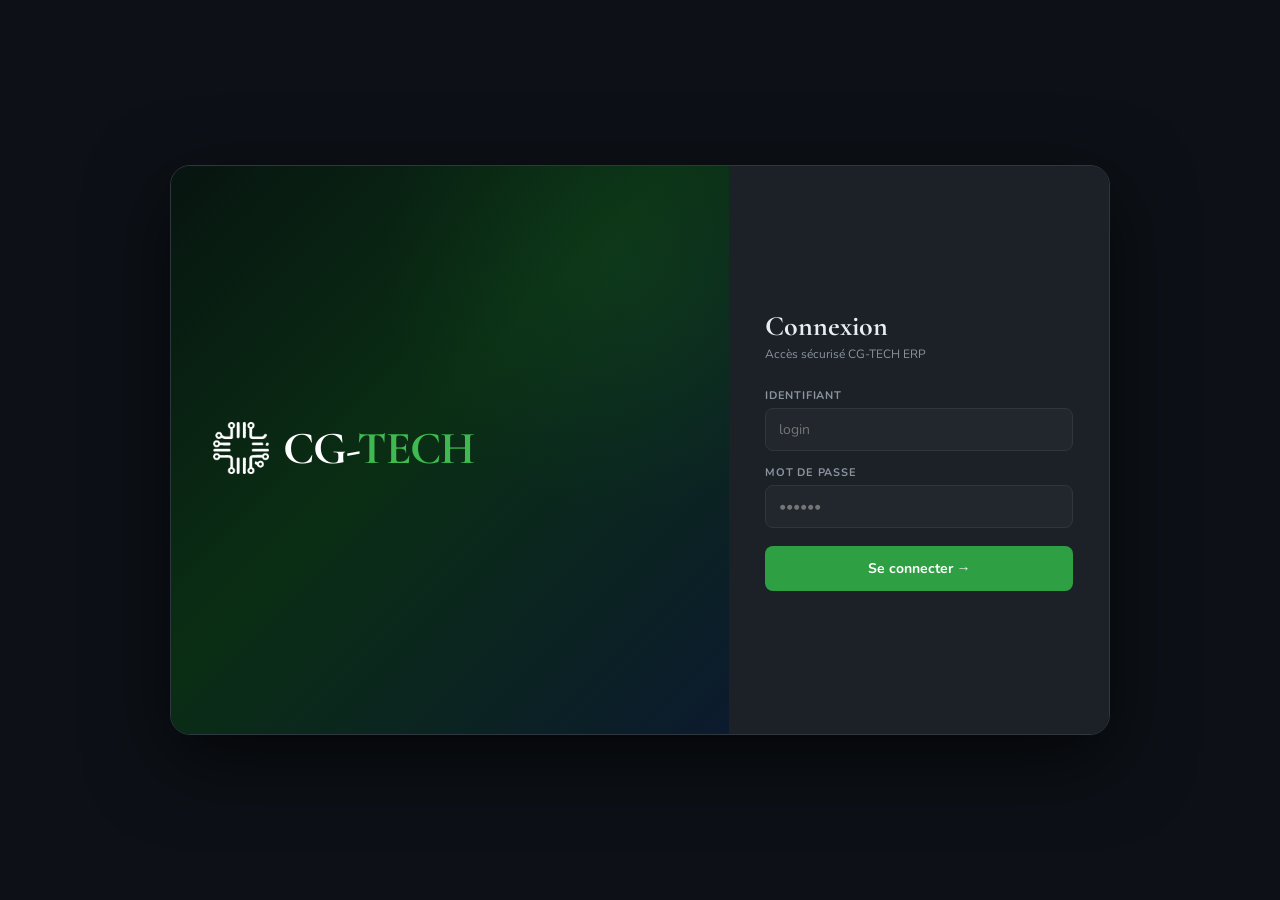
==== commit 87e1da28: "Add files via upload" ====
--- a/index.html
+++ b/index.html
@@ -9,426 +9,7 @@
 <meta name="viewport" content="width=device-width, initial-scale=1.0">
 <title>CG-TECH v4 — ERP Complet</title>
 <link href="https://fonts.googleapis.com/css2?family=Cormorant+Garamond:wght@400;600;700&family=Nunito:wght@300;400;600;700;800&family=Fira+Code:wght@400;500&display=swap" rel="stylesheet">
-<style>
-:root{
-  --bg:#0d1117;--bg2:#161b22;--sf:#1c2128;--sf2:#22272e;--sf3:#2d333b;
-  --bd:#30363d;--bd2:#444c56;--tx:#e6edf3;--tx2:#8b949e;--tx3:#656d76;
-  --g:#2ea043;--gh:#3fb950;--gl:rgba(46,160,67,.14);--gs:rgba(46,160,67,.06);
-  --b:#388bfd;--bl:rgba(56,139,253,.14);
-  --r:#f85149;--rl:rgba(248,81,73,.12);
-  --y:#d29922;--yl:rgba(210,153,34,.14);
-  --p:#8957e5;--pl:rgba(137,87,229,.14);
-  --o:#e3711c;--ol:rgba(227,113,28,.14);
-  --t:#1abc9c;--tl:rgba(26,188,156,.14);
-  --c:#58a6ff;--cl:rgba(88,166,255,.14);
-  --sh:0 4px 20px rgba(0,0,0,.45);--shs:0 2px 8px rgba(0,0,0,.3);
-  --rr:10px;
-}
-/* ═══════ THÈME CLAIR ═══════ */
-html[data-theme="light"]{
-  --bg:#f6f8fa;--bg2:#ffffff;--sf:#ffffff;--sf2:#f0f2f5;--sf3:#e8eaed;
-  --bd:#d0d7de;--bd2:#b8c0c8;--tx:#1f2328;--tx2:#57606a;--tx3:#7f8a96;
-  --g:#1a7f37;--gh:#2da44e;--gl:rgba(26,127,55,.10);--gs:rgba(26,127,55,.05);
-  --b:#0969da;--bl:rgba(9,105,218,.10);
-  --r:#cf222e;--rl:rgba(207,34,46,.08);
-  --y:#9a6700;--yl:rgba(154,103,0,.10);
-  --p:#8250df;--pl:rgba(130,80,223,.10);
-  --o:#bc4c00;--ol:rgba(188,76,0,.10);
-  --t:#15918a;--tl:rgba(21,145,138,.10);
-  --c:#0969da;--cl:rgba(9,105,218,.10);
-  --sh:0 4px 16px rgba(31,35,40,.12);--shs:0 2px 6px rgba(31,35,40,.08);
-}
-html[data-theme="light"] body{background:var(--bg);}
-html[data-theme="light"] .sidebar{background:var(--bg2);}
-*{margin:0;padding:0;box-sizing:border-box;}
-body{font-family:'Nunito',sans-serif;background:var(--bg);color:var(--tx);font-size:14px;}
-a{color:inherit;text-decoration:none;}
-
-/* ─ SCROLLBAR ─ */
-::-webkit-scrollbar{width:5px;height:5px;}
-::-webkit-scrollbar-track{background:var(--bg2);}
-::-webkit-scrollbar-thumb{background:var(--bd2);border-radius:3px;}
-
-/* ════════════ LOGIN ════════════ */
-#ls{position:fixed;inset:0;background:var(--bg);display:flex;align-items:center;justify-content:center;z-index:9999;}
-.lw{display:flex;width:940px;max-width:98vw;height:570px;border-radius:20px;overflow:hidden;box-shadow:0 24px 80px rgba(0,0,0,.7);border:1px solid var(--bd);}
-.ll{flex:1;background:linear-gradient(135deg,#071510,#0a2e14 45%,#0c1a2e);padding:48px 42px;display:flex;flex-direction:column;justify-content:center;position:relative;overflow:hidden;}
-.ll::before{content:'';position:absolute;width:500px;height:500px;border-radius:50%;background:radial-gradient(circle,rgba(46,160,67,.1),transparent 70%);top:-150px;right:-150px;}
-.blogo{font-family:'Cormorant Garamond',serif;font-size:46px;font-weight:700;color:#fff;letter-spacing:-1px;margin-bottom:4px;}
-.blogo em{color:var(--gh);font-style:normal;}
-.btag{color:rgba(255,255,255,.4);font-size:12px;margin-bottom:36px;font-weight:600;letter-spacing:1px;text-transform:uppercase;}
-.bfeat{display:flex;align-items:center;gap:10px;color:rgba(255,255,255,.68);font-size:13px;margin-bottom:8px;}
-.bfeat::before{content:'';width:5px;height:5px;border-radius:50%;background:var(--gh);flex-shrink:0;box-shadow:0 0 6px var(--gh);}
-.lr{width:380px;background:var(--sf);padding:44px 36px;display:flex;flex-direction:column;justify-content:center;}
-.ltitle{font-family:'Cormorant Garamond',serif;font-size:28px;font-weight:700;margin-bottom:3px;}
-.lsub{color:var(--tx2);font-size:12px;margin-bottom:26px;}
-.lf{margin-bottom:14px;}
-.lf label{display:block;font-size:11px;font-weight:700;text-transform:uppercase;letter-spacing:.8px;color:var(--tx2);margin-bottom:5px;}
-.lf input{width:100%;padding:11px 13px;background:var(--sf2);border:1.5px solid var(--bd);border-radius:8px;color:var(--tx);font-family:'Nunito',sans-serif;font-size:14px;outline:none;transition:border-color .2s;}
-.lf input:focus{border-color:var(--g);}
-.lbtn{width:100%;padding:13px;background:var(--g);color:#fff;border:none;border-radius:8px;font-family:'Nunito',sans-serif;font-size:14px;font-weight:700;cursor:pointer;transition:all .2s;margin-top:4px;}
-.lbtn:hover{background:var(--gh);transform:translateY(-1px);}
-.lerr{color:var(--r);font-size:12px;text-align:center;margin-top:8px;display:none;}
-.demo-box{margin-top:18px;padding-top:15px;border-top:1px solid var(--bd);}
-.demo-box p{font-size:10px;font-weight:700;text-transform:uppercase;letter-spacing:.6px;color:var(--tx2);margin-bottom:7px;}
-.dchip{display:inline-flex;align-items:center;gap:4px;padding:3px 9px;border-radius:6px;font-size:11px;font-weight:600;cursor:pointer;border:1px solid var(--bd);background:var(--sf2);color:var(--tx2);transition:all .15s;margin:2px;}
-.dchip:hover{border-color:var(--g);color:var(--gh);}
-
-/* ════════════ LAYOUT ════════════ */
-#app{display:none;margin:0;padding:0;}
-#app.v{display:flex;flex-direction:row;width:100%;height:100vh;overflow:hidden;margin:0;padding:0;}
-.layout{display:flex;flex-direction:row;flex:1;width:100%;height:100%;margin:0;padding:0;}
-
-/* ════════════ SIDEBAR ════════════ */
-.sidebar{width:240px;min-width:240px;flex-shrink:0;background:var(--bg2);border-right:1px solid var(--bd);display:flex;flex-direction:column;height:100%;overflow-y:auto;z-index:100;margin:0;padding:0;}
-.sb-brand{padding:16px 15px;border-bottom:1px solid var(--bd);cursor:pointer;}
-.sb-brand-main{font-family:'Cormorant Garamond',serif;font-size:22px;font-weight:700;color:var(--gh);}
-.sb-brand-sub{font-size:9px;font-weight:700;text-transform:uppercase;letter-spacing:1px;color:var(--tx3);margin-top:1px;}
-.sb-nav{padding:6px 0;flex:1;overflow-y:auto;}
-/* ── Groupes accordéons sidebar ── */
-.sbg{display:flex;flex-direction:column;}
-.sbg-hdr{display:flex;align-items:center;justify-content:space-between;padding:7px 14px 7px 12px;cursor:pointer;user-select:none;border-radius:0;transition:background .15s;}
-.sbg-hdr:hover{background:var(--sf);}
-.sbg-hdr.open{background:var(--gs);}
-.sbg-title{font-size:10px;font-weight:800;text-transform:uppercase;letter-spacing:1px;color:var(--tx3);display:flex;align-items:center;gap:6px;}
-.sbg-hdr.open .sbg-title{color:var(--gh);}
-.sbg-arrow{font-size:9px;color:var(--tx3);transition:transform .2s;}
-.sbg-hdr.open .sbg-arrow{transform:rotate(90deg);color:var(--gh);}
-.sbg-body{display:none;padding:2px 6px 4px;}
-.sbg-body.open{display:block;}
-/* Badge de groupe (résumé badges enfants) */
-.sbg-badge{margin-left:auto;border-radius:10px;padding:1px 6px;font-size:9px;font-weight:700;background:var(--r);color:#fff;display:none;}
-/* Séparateur facturation */
-.sb-fact-sep{margin:6px 10px;border:none;border-top:1px solid var(--bd);}
-/* Bouton facturation spécial */
-.nb-fact{background:linear-gradient(135deg,rgba(230,126,34,.12),rgba(192,57,43,.08));border:1px solid rgba(230,126,34,.3) !important;color:var(--o) !important;}
-.nb-fact:hover{background:linear-gradient(135deg,rgba(230,126,34,.22),rgba(192,57,43,.15)) !important;color:var(--o) !important;}
-.nb-fact.active{background:linear-gradient(135deg,#e67e22,#c0392b) !important;color:#fff !important;border-color:transparent !important;}
-/* Groupe facturation ouvert */
-.sbg-hdr-fact.open{background:linear-gradient(135deg,rgba(230,126,34,.18),rgba(192,57,43,.13)) !important;}
-.sbg-hdr-fact.open .sbg-title{color:#e67e22 !important;}
-.sbg-hdr-fact.open .sbg-arrow{color:#e67e22 !important;}
-.sbsec{font-size:9px;font-weight:700;text-transform:uppercase;letter-spacing:1.2px;color:var(--tx3);padding:10px 8px 5px;}
-.nb{display:flex;align-items:center;gap:8px;padding:8px 9px;border-radius:8px;cursor:pointer;color:var(--tx2);font-size:12.5px;font-weight:600;border:none;background:transparent;width:100%;text-align:left;transition:all .15s;margin-bottom:1px;position:relative;}
-.nb:hover{background:var(--sf);color:var(--tx);}
-.nb.active{background:var(--gl);color:var(--gh);}
-.nb.hidden{display:none;}
-.nb .ico{font-size:14px;width:20px;text-align:center;flex-shrink:0;}
-.nbadge{margin-left:auto;border-radius:10px;padding:1px 6px;font-size:10px;font-weight:700;flex-shrink:0;}
-.nbr{background:var(--r);color:#fff;}.nby{background:var(--y);color:#fff;}
-.nbt{background:var(--t);color:#fff;}.nbo{background:var(--o);color:#fff;}
-.nbg{background:var(--g);color:#fff;}.nbb{background:var(--b);color:#fff;}
-.sb-foot{padding:10px 13px;border-top:1px solid var(--bd);}
-.sb-uname{font-weight:700;color:var(--tx);font-size:13px;}
-.sb-urole{font-size:10px;color:var(--tx2);margin-top:1px;}
-.sb-solde-box{margin-top:7px;background:var(--gs);border:1px solid rgba(46,160,67,.25);border-radius:7px;padding:7px 10px;}
-.sb-solde-lbl{font-size:9px;text-transform:uppercase;letter-spacing:.5px;color:var(--tx3);font-weight:700;}
-.sb-solde-val{font-family:'Fira Code',monospace;font-size:15px;font-weight:600;color:var(--gh);margin-top:1px;}
-.sb-session-dot{width:6px;height:6px;border-radius:50%;display:inline-block;margin-right:3px;}
-.dot-open{background:var(--gh);box-shadow:0 0 5px var(--gh);animation:pulse 2s infinite;}
-.dot-closed{background:var(--tx3);}
-@keyframes pulse{0%,100%{opacity:1;}50%{opacity:.5;}}
-.logout-lnk{color:var(--r);font-size:11px;cursor:pointer;margin-top:5px;display:inline-block;}
-
-/* ════════════ MAIN ════════════ */
-.main{flex:1;min-width:0;height:100%;padding:16px 20px;box-sizing:border-box;overflow-y:auto;overflow-x:hidden;margin:0;}
-.page{display:none;}
-.page.active{display:block;}
-@keyframes fi{from{opacity:0;transform:translateY(8px);}to{opacity:1;transform:translateY(0);}}
-.phdr{display:flex;justify-content:space-between;align-items:flex-start;margin-bottom:18px;}
-.params-grid{display:grid;grid-template-columns:repeat(2,minmax(0,1fr));gap:14px;margin-bottom:14px;width:100%;}
-@media(max-width:800px){.params-grid{grid-template-columns:1fr;}}
-#params-content{width:100%;box-sizing:border-box;}
-.phdr h1{font-family:'Cormorant Garamond',serif;font-size:26px;font-weight:700;letter-spacing:-.5px;}
-.phdr h1 em{color:var(--gh);font-style:normal;}
-.phdr small{display:block;font-family:'Nunito',sans-serif;font-size:12px;color:var(--tx2);font-weight:400;margin-top:1px;}
-.phdr-actions{display:flex;gap:8px;align-items:center;flex-wrap:wrap;}
-
-/* ════════════ STAT CARDS ════════════ */
-.sg{display:grid;gap:13px;margin-bottom:18px;}
-.sg-4{grid-template-columns:repeat(4,1fr);}
-.sg-5{grid-template-columns:repeat(5,1fr);}
-.sg-6{grid-template-columns:repeat(6,1fr);}
-.stat{background:var(--sf);border:1px solid var(--bd);border-radius:14px;padding:18px;cursor:pointer;transition:all .2s;position:relative;overflow:hidden;}
-.stat:hover{transform:translateY(-3px);box-shadow:0 10px 40px rgba(0,0,0,.45);border-color:var(--bd2);}
-.stat::before{content:'';position:absolute;top:0;left:0;right:0;height:3px;border-radius:14px 14px 0 0;}
-.stat::after{content:'';position:absolute;top:-20px;right:-20px;width:90px;height:90px;border-radius:50%;opacity:.07;pointer-events:none;}
-.stat.green::before{background:linear-gradient(90deg,#238636,var(--gh));}
-.stat.green::after{background:var(--gh);}
-.stat.blue::before{background:linear-gradient(90deg,#1a6fd4,var(--b));}
-.stat.blue::after{background:var(--b);}
-.stat.yellow::before{background:linear-gradient(90deg,#b8821a,var(--y));}
-.stat.yellow::after{background:var(--y);}
-.stat.red::before{background:linear-gradient(90deg,#c0392b,var(--r));}
-.stat.red::after{background:var(--r);}
-.stat.teal::before{background:linear-gradient(90deg,#117a65,var(--t));}
-.stat.teal::after{background:var(--t);}
-.stat.purple::before{background:linear-gradient(90deg,#6c3483,var(--p));}
-.stat.purple::after{background:var(--p);}
-.stat.orange::before{background:linear-gradient(90deg,#a04000,var(--o));}
-.stat.orange::after{background:var(--o);}
-.stat-top{display:flex;justify-content:space-between;align-items:flex-start;margin-bottom:10px;}
-.stat-ico{font-size:28px;line-height:1;filter:drop-shadow(0 2px 6px rgba(0,0,0,.35));}
-.stat-badge{font-size:9px;padding:2px 7px;border-radius:8px;font-weight:700;background:rgba(255,255,255,.06);color:var(--tx3);border:1px solid var(--bd);}
-.stat-val{font-family:'Cormorant Garamond',serif;font-size:30px;font-weight:700;letter-spacing:-1px;line-height:1;}
-.stat-lbl{font-size:10px;font-weight:700;text-transform:uppercase;letter-spacing:.7px;color:var(--tx2);margin-top:5px;}
-.stat-sub{font-size:11px;color:var(--tx3);margin-top:5px;font-family:'Fira Code',monospace;}
-.stat-trend{display:flex;align-items:center;gap:5px;margin-top:8px;font-size:11px;font-weight:700;}
-.stat-bar{margin-top:10px;height:3px;background:var(--sf3);border-radius:2px;overflow:hidden;}
-.stat-bar-fill{height:100%;border-radius:2px;transition:width .6s cubic-bezier(.4,0,.2,1);}
-/* ── Dashboard layout ── */
-.dash-hero{background:linear-gradient(135deg,var(--sf) 0%,var(--sf2) 100%);border:1px solid var(--bd);border-radius:16px;padding:24px 28px;margin-bottom:20px;position:relative;overflow:hidden;}
-.dash-hero::before{content:'';position:absolute;top:-50px;right:-50px;width:200px;height:200px;border-radius:50%;background:var(--gl);opacity:.3;pointer-events:none;}
-.dash-hero::after{content:'';position:absolute;bottom:-70px;right:80px;width:150px;height:150px;border-radius:50%;background:var(--bl);opacity:.2;pointer-events:none;}
-.dash-hero-greeting{font-size:13px;color:var(--tx2);margin-bottom:4px;}
-.dash-hero-title{font-family:'Cormorant Garamond',serif;font-size:28px;font-weight:700;line-height:1.2;margin-bottom:6px;}
-.dash-hero-date{font-family:'Fira Code',monospace;font-size:11px;color:var(--tx3);}
-.dash-kpi-grid{display:grid;gap:12px;margin-bottom:18px;}
-.dash-kpi-grid.col2{grid-template-columns:repeat(2,1fr);}
-.dash-kpi-grid.col3{grid-template-columns:repeat(3,1fr);}
-.dash-kpi-grid.col4{grid-template-columns:repeat(4,1fr);}
-@media(max-width:900px){.dash-kpi-grid.col4{grid-template-columns:repeat(2,1fr);}}
-@media(max-width:600px){.dash-kpi-grid{grid-template-columns:1fr 1fr;}}
-.dash-section-title{font-size:10px;font-weight:700;text-transform:uppercase;letter-spacing:.8px;color:var(--tx3);margin-bottom:10px;display:flex;align-items:center;gap:8px;}
-.dash-section-title::after{content:'';flex:1;height:1px;background:var(--bd);}
-.dash-widget{background:var(--sf);border:1px solid var(--bd);border-radius:12px;overflow:hidden;margin-bottom:14px;}
-.dash-widget-hdr{padding:12px 16px;border-bottom:1px solid var(--bd);display:flex;justify-content:space-between;align-items:center;background:rgba(255,255,255,.02);}
-.dash-widget-title{font-size:12px;font-weight:700;display:flex;align-items:center;gap:7px;}
-.dash-row{padding:11px 16px;border-bottom:1px solid rgba(48,54,61,.4);display:flex;justify-content:space-between;align-items:center;transition:background .1s;}
-.dash-row:hover{background:rgba(255,255,255,.025);}
-.dash-row:last-child{border-bottom:none;}
-.dash-row-l{font-weight:700;font-size:13px;}
-.dash-row-s{font-size:11px;color:var(--tx2);margin-top:2px;}
-.dash-row-r{font-family:'Fira Code',monospace;font-size:13px;font-weight:600;}
-.dash-alert{padding:12px 16px;border-radius:10px;display:flex;align-items:center;gap:10px;margin-bottom:9px;font-size:13px;font-weight:600;cursor:pointer;transition:opacity .15s;border:1px solid;}
-.dash-alert:hover{opacity:.82;}
-.dash-alert.danger{background:rgba(248,81,73,.08);color:var(--r);border-color:rgba(248,81,73,.25);}
-.dash-alert.warning{background:rgba(210,153,34,.08);color:var(--y);border-color:rgba(210,153,34,.25);}
-.dash-alert.info{background:rgba(56,139,253,.08);color:var(--b);border-color:rgba(56,139,253,.25);}
-.dash-alert.success{background:rgba(46,160,67,.08);color:var(--gh);border-color:rgba(46,160,67,.25);}
-.dash-alert.teal{background:rgba(26,188,156,.08);color:var(--t);border-color:rgba(26,188,156,.25);}
-.dash-prog{margin:6px 0;height:5px;background:var(--sf3);border-radius:3px;overflow:hidden;}
-.dash-prog-fill{height:100%;border-radius:3px;transition:width .5s;}
-.agents-banner{background:linear-gradient(135deg,rgba(9,24,40,.95),rgba(13,20,35,.95));border:1px solid rgba(56,139,253,.15);border-radius:12px;padding:16px 20px;margin-bottom:16px;display:flex;gap:24px;align-items:center;flex-wrap:wrap;overflow-x:auto;}
-.ab-item{flex-shrink:0;}
-.ab-label{font-size:10px;color:rgba(255,255,255,.3);font-weight:600;text-transform:uppercase;letter-spacing:.5px;}
-.ab-val{font-family:'Fira Code',monospace;font-size:16px;font-weight:600;margin-top:3px;}
-.ab-sep{width:1px;height:38px;background:rgba(255,255,255,.07);flex-shrink:0;}
-
-/* ════════════ CARD ════════════ */
-.card{background:var(--sf);border:1px solid var(--bd);border-radius:var(--rr);overflow:hidden;margin-bottom:16px;width:100%;box-sizing:border-box;}
-.card-hdr{padding:12px 16px;border-bottom:1px solid var(--bd);display:flex;justify-content:space-between;align-items:center;background:var(--bg2);}
-.card-title{font-family:'Cormorant Garamond',serif;font-size:16px;font-weight:600;display:flex;align-items:center;gap:6px;}
-.tbl-wrap{overflow-x:auto;}
-table{width:100%;border-collapse:collapse;}
-th{padding:8px 12px;text-align:left;font-size:10px;font-weight:700;text-transform:uppercase;letter-spacing:.7px;color:var(--tx2);background:var(--bg2);border-bottom:1px solid var(--bd);white-space:nowrap;}
-td{padding:9px 12px;border-bottom:1px solid rgba(48,54,61,.5);vertical-align:middle;font-size:13px;}
-tr:last-child td{border-bottom:none;}
-tr:hover td{background:rgba(255,255,255,.017);}
-.mono{font-family:'Fira Code',monospace;font-size:12px;}
-
-/* ════════════ BADGES ════════════ */
-.badge{display:inline-flex;align-items:center;gap:3px;padding:2px 8px;border-radius:20px;font-size:11px;font-weight:700;}
-.bg{background:var(--gl);color:var(--gh);}.br{background:var(--rl);color:var(--r);}
-.by{background:var(--yl);color:var(--y);}.bb{background:var(--bl);color:var(--b);}
-.bp{background:var(--pl);color:var(--p);}.bo{background:var(--ol);color:var(--o);}
-.bt{background:var(--tl);color:var(--t);}.bgr{background:rgba(139,148,158,.14);color:var(--tx2);}
-.bc{background:var(--cl);color:var(--c);}
-
-/* ════════════ BUTTONS ════════════ */
-.btn{padding:7px 13px;border-radius:8px;border:none;font-family:'Nunito',sans-serif;font-size:12.5px;font-weight:700;cursor:pointer;transition:all .15s;display:inline-flex;align-items:center;gap:6px;white-space:nowrap;}
-.btn-g{background:var(--g);color:#fff;}.btn-g:hover{background:var(--gh);}
-.btn-b{background:var(--b);color:#fff;}.btn-b:hover{opacity:.9;}
-.btn-t{background:var(--t);color:#fff;}.btn-t:hover{opacity:.9;}
-.btn-r{background:var(--rl);color:var(--r);border:1px solid rgba(248,81,73,.3);}.btn-r:hover{background:rgba(248,81,73,.22);}
-.btn-y{background:var(--yl);color:var(--y);border:1px solid rgba(210,153,34,.3);}.btn-y:hover{background:rgba(210,153,34,.22);}
-.btn-o{background:var(--ol);color:var(--o);border:1px solid rgba(227,113,28,.3);}.btn-o:hover{background:rgba(227,113,28,.22);}
-.btn-p{background:var(--pl);color:var(--p);border:1px solid rgba(137,87,229,.3);}
-.btn-gh{background:transparent;color:var(--tx2);border:1.5px solid var(--bd);}.btn-gh:hover{border-color:var(--g);color:var(--gh);}
-.btn-sm{padding:5px 10px;font-size:12px;}.btn-xs{padding:3px 7px;font-size:11px;border-radius:6px;}
-.btn:disabled{opacity:.4;cursor:not-allowed;}
-
-/* ════════════ ALERTS ════════════ */
-.alr{padding:10px 14px;border-radius:8px;font-size:13px;font-weight:600;display:flex;align-items:center;gap:9px;margin-bottom:12px;}
-.alr-r{background:var(--rl);color:var(--r);border:1px solid rgba(248,81,73,.3);}
-.alr-y{background:var(--yl);color:var(--y);border:1px solid rgba(210,153,34,.3);}
-.alr-g{background:var(--gl);color:var(--gh);border:1px solid rgba(46,160,67,.3);}
-.alr-b{background:var(--bl);color:var(--b);border:1px solid rgba(56,139,253,.3);}
-.alr-t{background:var(--tl);color:var(--t);border:1px solid rgba(26,188,156,.3);}
-.alr-o{background:var(--ol);color:var(--o);border:1px solid rgba(227,113,28,.3);}
-
-/* ════════════ MODAL ════════════ */
-.modal-ov{display:none;position:fixed;inset:0;background:rgba(0,0,0,.8);z-index:500;align-items:center;justify-content:center;backdrop-filter:blur(8px);}
-.modal-ov.open{display:flex;}
-.modal{background:var(--sf);border:1px solid var(--bd);border-radius:14px;width:520px;max-width:96vw;max-height:94vh;overflow-y:hidden;box-shadow:0 24px 80px rgba(0,0,0,.6);animation:pi .2s ease;display:flex;flex-direction:column;}
-.modal-lg{width:720px;}.modal-xl{width:960px;}.modal-sm{width:420px;}
-@keyframes pi{from{opacity:0;transform:scale(.93);}to{opacity:1;transform:scale(1);}}
-.modal-hdr{padding:15px 18px 12px;border-bottom:1px solid var(--bd);display:flex;justify-content:space-between;align-items:center;background:var(--bg2);border-radius:14px 14px 0 0;position:sticky;top:0;z-index:10;}
-.modal-title{font-family:'Cormorant Garamond',serif;font-size:19px;font-weight:700;}
-.cx{background:none;border:none;color:var(--tx2);font-size:24px;cursor:pointer;line-height:1;padding:0 4px;}.cx:hover{color:var(--r);}
-.modal-body{padding:18px;overflow-y:auto;flex:1;}
-.modal-foot{padding:12px 18px 16px;display:flex;gap:9px;justify-content:flex-end;flex-shrink:0;border-top:1px solid var(--bd);background:var(--sf);}
-
-/* ════════════ FORMS ════════════ */
-.fgrid{display:grid;grid-template-columns:1fr 1fr;gap:12px;width:100%;min-width:0;}
-.fg{display:flex;flex-direction:column;gap:5px;}
-.fg.full{grid-column:span 2;}
-.fg label,.flbl{font-size:10px;font-weight:700;text-transform:uppercase;letter-spacing:.6px;color:var(--tx2);}
-.fi,.fs,.fta{padding:9px 11px;background:var(--sf2);border:1.5px solid var(--bd);border-radius:8px;color:var(--tx);font-family:'Nunito',sans-serif;font-size:13px;outline:none;transition:border-color .15s;width:100%;}
-.fi:focus,.fs:focus,.fta:focus{border-color:var(--g);}
-.fs option{background:var(--sf2);}
-.fta{resize:vertical;min-height:70px;}
-.fdisp{padding:9px 11px;background:var(--sf);border:1px solid var(--bd);border-radius:8px;font-family:'Fira Code',monospace;font-size:14px;font-weight:600;color:var(--gh);}
-
-/* ════════════ GRIDS ════════════ */
-.g2{display:grid;grid-template-columns:repeat(2,minmax(0,1fr));gap:16px;width:100%;box-sizing:border-box;}
-.g3{display:grid;grid-template-columns:1fr 1fr 1fr;gap:14px;;width:100%;box-sizing:border-box;min-width:0;}
-.g4{display:grid;grid-template-columns:1fr 1fr 1fr 1fr;gap:12px;}
-
-/* ════════════ TIMELINE ════════════ */
-.timeline{}
-.tl-item{display:flex;gap:11px;padding:11px 16px;border-bottom:1px solid rgba(48,54,61,.4);transition:background .1s;}
-.tl-item:last-child{border-bottom:none;}
-.tl-item:hover{background:rgba(255,255,255,.015);}
-.tl-dot{width:32px;height:32px;border-radius:50%;display:flex;align-items:center;justify-content:center;font-size:14px;flex-shrink:0;margin-top:1px;}
-.dg{background:var(--gl);}.db{background:var(--bl);}.dr{background:var(--rl);}
-.dy{background:var(--yl);}.dt{background:var(--tl);}.do{background:var(--ol);}
-.dp{background:var(--pl);}
-.tl-body{flex:1;min-width:0;}
-.tl-title{font-weight:700;font-size:13px;}
-.tl-meta{font-size:11px;color:var(--tx2);margin-top:2px;}
-.tl-amount{font-family:'Fira Code',monospace;font-size:13px;font-weight:600;white-space:nowrap;margin-top:3px;text-align:right;}
-
-/* ════════════ TABS ════════════ */
-.tabs{display:flex;gap:4px;border-bottom:1px solid var(--bd);margin-bottom:16px;}
-.tab{padding:9px 16px;font-size:13px;font-weight:600;color:var(--tx2);cursor:pointer;border-bottom:2px solid transparent;margin-bottom:-1px;transition:all .15s;}
-.tab:hover{color:var(--tx);}
-.tab.active{color:var(--gh);border-bottom-color:var(--gh);}
-
-/* ════════════ TRANSFER BOX ════════════ */
-.transfer-card{background:var(--sf);border:1.5px solid var(--bd);border-radius:12px;padding:16px;margin-bottom:10px;transition:border-color .15s;}
-.transfer-card:hover{border-color:var(--bd2);}
-.transfer-card.pending{border-color:rgba(210,153,34,.4);}
-.transfer-card.approved{border-color:rgba(46,160,67,.4);}
-.transfer-card.rejected{border-color:rgba(248,81,73,.3);}
-
-/* ════════════ HR SPECIFIC ════════════ */
-.emp-card{background:var(--sf);border:1px solid var(--bd);border-radius:11px;padding:15px;display:flex;align-items:flex-start;gap:12px;}
-.emp-avatar{width:46px;height:46px;border-radius:50%;display:flex;align-items:center;justify-content:center;font-size:18px;font-weight:700;font-family:'Cormorant Garamond',serif;flex-shrink:0;text-transform:uppercase;}
-
-/* ════════════ PROGRESS BAR ════════════ */
-.pbar{height:6px;background:var(--sf2);border-radius:3px;overflow:hidden;margin-top:6px;}
-.pfill{height:100%;border-radius:3px;transition:width .3s;}
-
-/* ════════════ EMPTY ════════════ */
-.empty{padding:40px;text-align:center;color:var(--tx2);}
-.empty .eico{font-size:42px;margin-bottom:10px;}
-
-/* ════════════ SBAR ════════════ */
-.sbar{display:flex;align-items:center;gap:7px;background:var(--sf2);border:1.5px solid var(--bd);border-radius:8px;padding:7px 11px;}
-.sbar:focus-within{border-color:var(--g);}
-.sbar input{background:none;border:none;outline:none;color:var(--tx);font-family:'Nunito',sans-serif;font-size:13px;flex:1;}
-
-/* ════════════ TOGGLE ════════════ */
-.tgl{position:relative;width:38px;height:20px;flex-shrink:0;}
-.tgl input{opacity:0;width:0;height:0;}
-.tgl-s{position:absolute;cursor:pointer;inset:0;background:var(--bd2);border-radius:20px;transition:.2s;}
-.tgl-s::before{content:'';position:absolute;height:14px;width:14px;left:3px;bottom:3px;background:#fff;border-radius:50%;transition:.2s;}
-.tgl input:checked+.tgl-s{background:var(--g);}
-.tgl input:checked+.tgl-s::before{transform:translateX(18px);}
-
-/* ════════════ EXPIRY BAR ════════════ */
-.expbar{height:3px;background:var(--bd);border-radius:2px;margin-top:3px;overflow:hidden;}
-.expfill{height:100%;border-radius:2px;}
-
-/* ════════════ PLAN SELECTOR ════════════ */
-/* ── PLAN DROPDOWN SELECTOR ── */
-.plan-select-wrap{position:relative;}
-.plan-select-wrap select.fs{width:100%;padding-right:36px;font-weight:700;font-size:13px;cursor:pointer;}
-.plan-preview{background:var(--sf2);border:1.5px solid var(--bd);border-radius:10px;padding:12px 14px;margin-top:8px;display:flex;justify-content:space-between;align-items:center;transition:border-color .2s;}
-.plan-preview.has-plan{border-color:var(--g);background:var(--gl);}
-.plan-preview-left{display:flex;align-items:center;gap:10px;}
-.plan-preview-icon{font-size:22px;line-height:1;}
-.plan-preview-name{font-weight:700;font-size:14px;}
-.plan-preview-detail{font-size:11px;color:var(--tx2);margin-top:2px;}
-.plan-preview-price{font-family:'Fira Code',monospace;font-size:18px;font-weight:700;color:var(--gh);}
-/* ── MULTI-PAYMENT ── */
-.pay-list{display:flex;flex-direction:column;gap:7px;margin-bottom:8px;}
-.pay-row{display:grid;grid-template-columns:1fr 1fr auto;gap:7px;align-items:center;background:var(--sf2);border:1px solid var(--bd);border-radius:8px;padding:8px 10px;}
-.pay-row-idx{font-size:10px;font-weight:700;text-transform:uppercase;color:var(--tx3);grid-column:span 3;margin-bottom:2px;}
-.pay-add-btn{border:1.5px dashed var(--bd2);background:transparent;color:var(--tx2);border-radius:8px;padding:7px 12px;cursor:pointer;font-size:12px;font-weight:700;font-family:'Nunito',sans-serif;width:100%;transition:all .15s;text-align:center;}
-.pay-add-btn:hover{border-color:var(--g);color:var(--gh);}
-.pay-summary{background:var(--sf2);border:1px solid var(--bd);border-radius:8px;padding:9px 13px;display:flex;justify-content:space-between;align-items:center;margin-top:6px;}
-.pay-sum-label{font-size:10px;text-transform:uppercase;letter-spacing:.6px;color:var(--tx2);font-weight:700;}
-.pay-sum-val{font-family:'Fira Code',monospace;font-size:17px;font-weight:700;}
-.pay-sum-val.ok{color:var(--gh);}
-.pay-sum-val.over{color:var(--r);}
-.pay-sum-val.under{color:var(--y);}
-
-/* ════════════ NOTIFICATION TOAST ════════════ */
-#toast-zone{position:fixed;bottom:24px;right:24px;z-index:9000;display:flex;flex-direction:column;gap:8px;pointer-events:none;}
-.toast{background:var(--sf);border:1px solid var(--bd);border-radius:10px;padding:12px 16px;box-shadow:var(--sh);font-size:13px;font-weight:600;display:flex;align-items:center;gap:9px;pointer-events:all;animation:toastIn .3s ease;max-width:340px;}
-.toast.success{border-color:rgba(46,160,67,.5);color:var(--gh);}
-.toast.error{border-color:rgba(248,81,73,.4);color:var(--r);}
-.toast.info{border-color:rgba(56,139,253,.4);color:var(--b);}
-.toast.warning{border-color:rgba(210,153,34,.4);color:var(--y);}
-@keyframes toastIn{from{opacity:0;transform:translateX(30px);}to{opacity:1;transform:translateX(0);}}
-
-/* ════════════ PRINT ════════════ */
-@media print{
-  body>*:not(#pz){display:none!important;}
-  #pz{display:block!important;}
-  #pz *{-webkit-print-color-adjust:exact;print-color-adjust:exact;}
-}
-@media print{#pz[data-fmt="a5"]{size:A5 portrait;}}
-@media print{#pz[data-fmt="a4"],#pz[data-fmt="liste"]{}}
-@media print{
-  @page{margin:10mm 12mm;}
-  #pz[data-fmt="a4"]  { page: auto; }
-  #pz[data-fmt="thermal"]{ page: auto; }
-  #pz[data-fmt="carte"]  { page: auto; }
-  #pz[data-fmt="badge"]  { page: auto; }
-  #pz[data-fmt="liste"]  { page: auto; }
-}
-#pz{display:none;}
-
-/* ════════════ UCARD ════════════ */
-.ucard{background:var(--sf);border:1px solid var(--bd);border-radius:11px;padding:14px;display:flex;align-items:flex-start;gap:11px;transition:box-shadow .15s;}
-.ucard:hover{box-shadow:var(--shs);}
-.av{width:42px;height:42px;border-radius:50%;display:flex;align-items:center;justify-content:center;font-size:16px;font-weight:700;font-family:'Cormorant Garamond',serif;flex-shrink:0;}
-.av-sa{background:linear-gradient(135deg,#ffd700,#ffa500);color:#333;}
-.av-ad{background:linear-gradient(135deg,#388bfd,#1a5cbc);color:#fff;}
-.av-ag{background:linear-gradient(135deg,#8957e5,#5a2e9e);color:#fff;}
-.av-vi{background:linear-gradient(135deg,#2ea043,#1a6e2e);color:#fff;}
-.av-co{background:linear-gradient(135deg,#1abc9c,#0e8a6e);color:#fff;}
-.av-rh{background:linear-gradient(135deg,#e74c3c,#a93226);color:#fff;}
-.av-lo{background:linear-gradient(135deg,#e67e22,#b7520e);color:#fff;}
-.av-ch{background:linear-gradient(135deg,#3498db,#1a6a9e);color:#fff;}
-.av-me{background:linear-gradient(135deg,#9b59b6,#6c3483);color:#fff;}
-.av-pl{background:linear-gradient(135deg,#34495e,#1a252f);color:#fff;}
-.av-ga{background:linear-gradient(135deg,#7f8c8d,#4d5a5a);color:#fff;}
-.av-ca{background:linear-gradient(135deg,#e91e8c,#9c1159);color:#fff;}
-.av-rv{background:linear-gradient(135deg,#00bcd4,#007a8a);color:#fff;}
-
-/* ════════════ SESSION STATUS ════════════ */
-.sess-banner{background:linear-gradient(135deg,#0d1f24,#091828);border:1px solid rgba(26,188,156,.3);border-radius:12px;padding:18px;margin-bottom:16px;}
-.sess-stats{display:grid;grid-template-columns:repeat(4,1fr);gap:10px;margin-top:14px;}
-.sess-stat{background:rgba(255,255,255,.04);border-radius:8px;padding:10px;}
-.sess-stat-lbl{font-size:9px;text-transform:uppercase;letter-spacing:.7px;color:rgba(255,255,255,.4);font-weight:700;margin-bottom:3px;}
-.sess-stat-val{font-family:'Fira Code',monospace;font-size:18px;font-weight:600;}
-
-/* ═══════ SUPPORT RTL (Arabe) ═══════ */
-html[dir="rtl"] body{direction:rtl;}
-html[dir="rtl"] .layout{flex-direction:row-reverse;}
-html[dir="rtl"] .sidebar{border-right:none;border-left:1px solid var(--bd);}
-html[dir="rtl"] .nb{flex-direction:row-reverse;text-align:right;}
-html[dir="rtl"] .nb .ico{margin-left:8px;margin-right:0;}
-html[dir="rtl"] .sbg-title{flex-direction:row-reverse;}
-html[dir="rtl"] .phdr{flex-direction:row-reverse;}
-html[dir="rtl"] .fgrid .fg{text-align:right;}
-html[dir="rtl"] table{direction:rtl;}
-html[dir="rtl"] .modal-foot{flex-direction:row-reverse;}
-</style>
+<link rel="stylesheet" href="styles.css">
 <script>
 // Appliquer le thème immédiatement pour éviter un flash visuel
 (function(){
@@ -1772,16 +1353,6 @@
     <!-- ── ONGLET GÉNÉRAL ── -->
     <div id="mcpanel-general">
   <!-- Layout: label fixe 140px + champ flex (comme l'image) -->
-  <style>
-    .fcl { display:flex; align-items:center; gap:0; margin-bottom:8px; }
-    .fcl label { width:140px; min-width:140px; font-size:11px; font-weight:700; color:var(--tx2); text-transform:uppercase; letter-spacing:.4px; padding-right:8px; text-align:right; }
-    .fcl .fi, .fcl .fs, .fcl textarea { flex:1; }
-    .fcl-2 { display:flex; align-items:center; gap:10px; margin-bottom:8px; }
-    .fcl-2 > div { flex:1; display:flex; align-items:center; gap:0; }
-    .fcl-2 label { width:100px; min-width:100px; font-size:11px; font-weight:700; color:var(--tx2); text-align:right; padding-right:8px; }
-    .fcl-2 .fi, .fcl-2 .fs { flex:1; }
-    .fc-sep { font-size:10px; font-weight:700; text-transform:uppercase; color:var(--tx2); letter-spacing:.6px; padding:8px 0 4px 140px; border-top:1px solid var(--bd); margin-bottom:4px; }
-  </style>
 
   <!-- Code + Statut -->
   <div class="fcl-2">
@@ -2097,19 +1668,6 @@
     <!-- ── ONGLET INFOS ── -->
     <div id="mapanel-infos">
   <!-- Layout label fixe + champ (comme l'image fiche produit) -->
-  <style>
-    .fpl { display:flex; align-items:center; margin-bottom:9px; }
-    .fpl label { width:130px; min-width:130px; font-size:11px; font-weight:700; color:#555; text-align:right; padding-right:10px; }
-    .fpl .fi, .fpl .fs { flex:1; }
-    .fpl textarea { flex:1; min-height:56px; }
-    .fpl-2 { display:flex; align-items:center; gap:10px; margin-bottom:9px; }
-    .fpl-2 > .fpl-cell { flex:1; display:flex; align-items:center; }
-    .fpl-2 .fpl-cell label { width:80px; min-width:80px; font-size:11px; font-weight:700; color:#555; text-align:right; padding-right:8px; }
-    .fpl-2 .fpl-cell .fi, .fpl-2 .fpl-cell .fs { flex:1; }
-    .fpl-btn { display:flex; align-items:center; margin-bottom:9px; gap:6px; }
-    .fpl-btn label { width:130px; min-width:130px; font-size:11px; font-weight:700; color:#555; text-align:right; padding-right:10px; }
-    .fpl-btn .fi, .fpl-btn .fs { flex:1; }
-  </style>
 
   <!-- Référence + Unité sur la même ligne -->
   <div class="fpl-2" style="margin-bottom:12px">
@@ -2910,9340 +2468,7 @@
 <div id="toast-zone"></div>
 
 <!-- ═══════════════════════════ SCRIPT ═══════════════════════════ -->
-<script>
-
-
-
-
-
-
-
-
-
-
-
-
-
-
-
-
-
-
-
-
-
-
-
-
-
-
-
-
-
-
-
-
-
-
-
-
-
-
-
-
-
-
-
-
-
-
-
-
-
-
-
-
-
-
-
-
-
-
-
-
-
-
-
-
-
-function openUser(id){
-  const u = id ? DB.users.find(x=>x.id===id) : null;
-  document.getElementById('m-user-t').textContent = u ? '✏️ Modifier utilisateur' : '＋ Nouvel utilisateur';
-  document.getElementById('u-eid').value    = u?.id||'';
-  document.getElementById('u-nom').value    = u?.nom||'';
-  document.getElementById('u-login').value  = u?.login||'';
-  document.getElementById('u-pass').value   = '';
-  document.getElementById('u-email').value  = u?.email||'';
-  document.getElementById('u-tel').value    = u?.tel||'';
-  document.getElementById('u-role').value   = u?.role||'';
-  document.getElementById('u-mustchange').checked = u?.mustChangePass||false;
-  document.getElementById('u-actif').checked = u ? (u.actif!==false) : true;
-  // Déclencher onRoleChange pour afficher le bon contexte
-  onRoleChange(u);
-  OM('m-user');
-}
-
-
-
-
-
-
-
-
-
-
-
-
-
-
-
-
-
-
-
-
-
-
-
-/* ══════ ROLES ══════ */
-const ROLES={
-  // superadmin : accès total facturation (modifier + supprimer)
-  superadmin:{label:'Super Admin',emoji:'👑',color:'#ffd700',perms:['dashboard','caisse','abonnements','alertes','ma-session','mes-requetes','mise-a-dispo','requetes','sessions-admin','transferts','rh','comptabilite','depenses','historique','plans','manage_plans','impression','facturation','fact_edit','fact_delete','users','parametres','logistique','agences','dashboard-compta','dashboard-rh','manage_subs','manage_reqs','manage_sess','manage_mad','manage_rh','manage_compta','manage_dep','manage_users','manage_logistique','manage_agences']},
-  // admin : accès total facturation (modifier + supprimer)
-  admin:{label:'Administrateur',emoji:'🔧',color:'#388bfd',perms:['dashboard','caisse','abonnements','alertes','requetes','sessions-admin','transferts','rh','comptabilite','depenses','historique','plans','manage_plans','impression','facturation','fact_edit','fact_delete','users','parametres','logistique','agences','dashboard-compta','dashboard-rh','manage_subs','manage_reqs','manage_sess','manage_mad','manage_rh','manage_compta','manage_dep','manage_users','manage_logistique','manage_agences']},
-  // agent : facturation visible, lecture seule (pas de modifier/supprimer)
-  agent:{label:'Agent',emoji:'📋',color:'#8957e5',perms:['dashboard','abonnements','alertes','ma-session','mes-requetes','mise-a-dispo','impression','facturation','manage_subs']},
-  // chef_cellule : supervise plusieurs coordinations
-  chef_cellule:{label:'Chef de Cellule',emoji:'🏛',color:'#6c3483',perms:['dashboard','caisse','abonnements','alertes','ma-session','mes-requetes','mise-a-dispo','sessions-admin','requetes','historique','impression','facturation','fact_edit_confirm','agences','manage_subs','manage_reqs','manage_sess']},
-  // coordinateur : supervise plusieurs zones
-  coordinateur:{label:'Coordinateur',emoji:'🎯',color:'#1a5276',perms:['dashboard','caisse','abonnements','alertes','ma-session','mes-requetes','mise-a-dispo','sessions-admin','requetes','historique','impression','facturation','fact_edit_confirm','agences','manage_subs','manage_reqs','manage_sess']},
-  // chef_agence : responsable d'une agence
-  chef_agence:{label:'Chef d\'agence',emoji:'🏢',color:'#e91e8c',perms:['dashboard','caisse','abonnements','alertes','ma-session','mes-requetes','mise-a-dispo','sessions-admin','requetes','historique','impression','facturation','fact_edit_confirm','agences','manage_subs','manage_reqs','manage_sess']},
-  // recouvrement : facturation visible en lecture seule (historique uniquement)
-  recouvrement:{label:'Recouvrement',emoji:'💼',color:'#00bcd4',perms:['dashboard','abonnements','historique','impression','facturation','fact_readonly','manage_subs']},
-  // comptable : facturation visible, lecture seule
-  comptable:{label:'Comptable',emoji:'🧾',color:'#1abc9c',perms:['dashboard','caisse','comptabilite','depenses','historique','impression','facturation','fact_readonly','dashboard-compta','mise-a-dispo','manage_compta','manage_dep']},
-  // rh_manager : PAS de facturation
-  rh_manager:{label:'RH',emoji:'👥',color:'#e74c3c',perms:['dashboard','rh','historique','impression','dashboard-rh','agences','manage_rh','manage_agences']},
-  // logisticien : facturation visible, lecture seule
-  logisticien:{label:'Logisticien',emoji:'📦',color:'#e67e22',perms:['dashboard','logistique','depenses','historique','impression','facturation','fact_readonly','manage_logistique']},
-  // chauffeur : PAS de facturation
-  chauffeur:{label:'Chauffeur',emoji:'🚗',color:'#3498db',perms:['dashboard','logistique']},
-  agent_menage:{label:'Agent de ménage',emoji:'🧹',color:'#9b59b6',perms:['dashboard']},
-  planton:{label:'Planton',emoji:'📌',color:'#34495e',perms:['dashboard']},
-  gardien:{label:'Gardien',emoji:'🔐',color:'#7f8c8d',perms:['dashboard']},
-  // caissier : gère les entrées/sorties de la caisse principale
-  chef_caisse:{label:'Chef de Caisse',emoji:'🏦',color:'#d35400',perms:['dashboard','caisse','mise-a-dispo','historique','impression','manage_caisse']},
-  caissier:{label:'Caissier',emoji:'💰',color:'#d4ac0d',perms:['dashboard','caisse','mise-a-dispo','impression']},
-  // viewer : PAS de facturation
-  viewer:{label:'Viewer',emoji:'👁',color:'#2ea043',perms:['dashboard','abonnements','impression']},
-};
-const NAV_PAGES=['dashboard','abonnements','alertes','ma-session','mes-requetes','mise-a-dispo','requetes','sessions-admin','transferts','rh','caisse','comptabilite','depenses','historique','plans','impression','facturation','users','parametres','logistique','agences','dashboard-compta','dashboard-rh'];
-
-/* ══════ DATA INIT ══════ */
-const T=new Date();T.setHours(0,0,0,0);
-const today=T.toISOString().slice(0,10);
-const now=()=>new Date().toISOString();
-function dp(d){const dt=new Date(T);dt.setDate(dt.getDate()+d);return dt.toISOString().slice(0,10);}
-
-let DB={
-  users: [
-    {id:1,nom:'Super Admin',login:'superadmin',pass:'super123',role:'superadmin',email:'sa@sub.app',tel:'+227 90000001'},
-    {id:2,nom:'Ibrahima DIALLO',login:'admin1',pass:'admin123',role:'admin',email:'ad@sub.app',tel:'+227 90000002'},
-    {id:3,nom:'Ali MAHAMANE',login:'agent1',pass:'agent123',role:'agent',email:'ali@sub.app',tel:'+227 90000003'},
-    {id:4,nom:'Rahila SOULEY',login:'agent2',pass:'agent123',role:'agent',email:'rah@sub.app',tel:'+227 90000004'},
-    {id:5,nom:'Moussa ADAMOU',login:'viewer1',pass:'view123',role:'viewer',email:'vi@sub.app',tel:'+227 90000005'},
-    {id:6,nom:'Fatouma GARBA',login:'compta1',pass:'compta123',role:'comptable',email:'compta@sub.app',tel:'+227 90000006'},
-    {id:7,nom:'Salissou MAIGA',login:'rh1',pass:'rh123',role:'rh_manager',email:'rh@sub.app',tel:'+227 90000007'},
-    {id:8,nom:'Oumarou ISSOUFOU',login:'logi1',pass:'logi123',role:'logisticien',email:'logi@sub.app',tel:'+227 90000008'},
-    {id:9,nom:'Abdou HASSAN',login:'chauf1',pass:'chauf123',role:'chauffeur',email:'chauf@sub.app',tel:'+227 90000009'},
-    {id:10,nom:'Mariama BELLO',login:'chef1',pass:'chef123',role:'chef_agence',email:'chef1@sub.app',tel:'+227 90000010',agenceId:6},
-    {id:11,nom:'Issoufou TANIMOUNE',login:'chef2',pass:'chef123',role:'chef_agence',email:'chef2@sub.app',tel:'+227 90000011',agenceId:7},
-    {id:12,nom:'Balkissa MAHAMANE',login:'recouv1',pass:'recouv123',role:'recouvrement',email:'recouv@sub.app',tel:'+227 90000012',agenceId:6},
-    {id:13,nom:'Moussa SOUMANA',   login:'chef_cel1',pass:'chef123',role:'chef_cellule', email:'cc1@sub.app',   tel:'+227 90000013',agenceId:1},
-    {id:14,nom:'Hadiza AMADOU',    login:'coord1',   pass:'coord123',role:'coordinateur',email:'co1@sub.app',   tel:'+227 90000014',agenceId:2},
-    {id:15,nom:'Sani MAHAMADOU',   login:'caissier1', pass:'caiss123',role:'caissier',    email:'caiss@sub.app',      tel:'+227 90000015'},
-    {id:16,nom:'Ibrahim ZAKARI',   login:'chef_caisse1',pass:'caisse123',role:'chef_caisse',email:'chef.caisse@sub.app', tel:'+227 90000016'},
-    {id:17,nom:'Aminata OUSMANE', login:'caissier2',  pass:'caisse123',role:'caissier',    email:'caissier2@sub.app',  tel:'+227 90000017'},
-  ],
-  agences:[
-    // ── Cellules (niveau 1) ──
-    {id:1, type:'cellule',      nom:'Cellule Niamey',          code:'CEL-01', ville:'Niamey',  parentId:null, chefId:null, status:'active', notes:'Cellule principale'},
-    // ── Coordinations (niveau 2) ──
-    {id:2, type:'coordination', nom:'Coordination Niamey Nord', code:'CORD-01',ville:'Niamey',  parentId:1,    chefId:null, status:'active', notes:''},
-    {id:3, type:'coordination', nom:'Coordination Niamey Sud',  code:'CORD-02',ville:'Niamey',  parentId:1,    chefId:null, status:'active', notes:''},
-    // ── Zones (niveau 3) ──
-    {id:4, type:'zone',         nom:'Zone Centre',              code:'ZON-01', ville:'Niamey',  parentId:2,    chefId:null, status:'active', notes:''},
-    {id:5, type:'zone',         nom:'Zone Est',                 code:'ZON-02', ville:'Niamey',  parentId:3,    chefId:null, status:'active', notes:''},
-    // ── Agences (niveau 4) ──
-    {id:6, type:'agence',       nom:'Agence Niamey Centre',     code:'AGC-01', ville:'Niamey',  parentId:4,    chefId:10,   status:'active', notes:'Siège principal'},
-    {id:7, type:'agence',       nom:'Agence Niamey Est',        code:'AGC-02', ville:'Niamey',  parentId:5,    chefId:11,   status:'active', notes:''},
-  ],
-  plans:[
-    {id:1,nom:'Basique',prix:5000,duree:30,color:'#2ea043',icon:'🌱',desc:'Accès de base',features:['Accès basique','Support e-mail']},
-    {id:2,nom:'Standard',prix:15000,duree:30,color:'#388bfd',icon:'⭐',desc:'Pour les PME',features:['Tout Basique','5 utilisateurs','Rapports']},
-    {id:3,nom:'Premium',prix:35000,duree:30,color:'#8957e5',icon:'💎',desc:'Tout inclus',features:['Tout Standard','Illimité','SLA']},
-    {id:4,nom:'Annuel',prix:150000,duree:365,color:'#d29922',icon:'🏆',desc:'Économisez 30%',features:['Tout Premium','Support 24/7']},
-  ],
-  subs:[
-    {id:1,nom:'Amina IBRAHIM',email:'amina@mail.com',tel:'+227 90111222',plan:'Standard',montant:15000,debut:dp(-20),fin:dp(1),status:'actif',payment:'cash',notes:'',agentId:3,locked:true},
-    {id:2,nom:'Seyni OUMAROU',email:'seyni@mail.com',tel:'+227 90222333',plan:'Premium',montant:35000,debut:dp(-25),fin:dp(1),status:'actif',payment:'mobile',notes:'',agentId:3,locked:true},
-    {id:3,nom:'Hassane MOUNKAILA',email:'hass@mail.com',tel:'+227 90333444',plan:'Basique',montant:5000,debut:dp(-28),fin:dp(5),status:'actif',payment:'mobile',notes:'',agentId:4,locked:true},
-    {id:4,nom:'Zeinabou GARBA',email:'zein@mail.com',tel:'+227 90444555',plan:'Annuel',montant:150000,debut:dp(-300),fin:dp(65),status:'actif',payment:'virement',notes:'Contrat',agentId:3,locked:true},
-    {id:5,nom:'Boubacar SOUMAILA',email:'boub@mail.com',tel:'+227 90555666',plan:'Standard',montant:15000,debut:dp(-35),fin:dp(-5),status:'expire',payment:'cash',notes:'',agentId:4,locked:true},
-    {id:6,nom:'Fanta ISSAKA',email:'fanta@mail.com',tel:'+227 90666777',plan:'Basique',montant:5000,debut:dp(-10),fin:dp(20),status:'actif',payment:'cash',notes:'',agentId:4,locked:true},
-  ],
-  ops:[
-    {id:1,type:'abonnement',agentId:3,subId:1,subNom:'Amina IBRAHIM',planNom:'Standard',montant:15000,date:dp(-20)+'T09:00:00',sessionDate:dp(-20),status:'confirme'},
-    {id:2,type:'abonnement',agentId:4,subId:3,subNom:'Hassane MOUNKAILA',planNom:'Basique',montant:5000,date:dp(-28)+'T10:30:00',sessionDate:dp(-28),status:'confirme'},
-    {id:3,type:'reabonnement',agentId:3,subId:2,subNom:'Seyni OUMAROU',planNom:'Premium',montant:35000,date:dp(-5)+'T14:00:00',sessionDate:dp(-5),status:'confirme'},
-    {id:4,type:'abonnement',agentId:4,subId:6,subNom:'Fanta ISSAKA',planNom:'Basique',montant:5000,date:dp(-10)+'T11:00:00',sessionDate:dp(-10),status:'confirme'},
-  ],
-  sessions:[
-    {id:1,agentId:3,date:dp(-20),closed:true,totalOps:1,totalMontant:15000,closedAt:dp(-20)+'T18:00:00',soldeACloture:15000,reactivations:[]},
-    {id:2,agentId:4,date:dp(-28),closed:true,totalOps:1,totalMontant:5000,closedAt:dp(-28)+'T17:30:00',soldeACloture:5000,reactivations:[]},
-  ],
-  requetes:[],
-  miseADispo:[],
-  alertHistory:[],
-  employes:[
-    {id:1,nom:'Ibrahima DIALLO',mat:'EMP-001',poste:'Directeur Commercial',dept:'Direction',hire:dp(-730),sal:250000,tel:'+227 90000010',email:'ib@sub.app',contrat:'CDI',status:'actif',notes:''},
-    {id:2,nom:'Ali MAHAMANE',mat:'EMP-002',poste:'Agent Commercial',dept:'Commercial',hire:dp(-365),sal:80000,tel:'+227 90000003',email:'ali@sub.app',contrat:'CDI',status:'actif',notes:''},
-    {id:3,nom:'Rahila SOULEY',mat:'EMP-003',poste:'Agent Commercial',dept:'Commercial',hire:dp(-180),sal:75000,tel:'+227 90000004',email:'rah@sub.app',contrat:'CDD',status:'actif',notes:''},
-  ],
-  conges:[],
-  paies:[
-    {id:1,empId:1,mois:dp(-60).slice(0,7),base:250000,prime:50000,indem:20000,deduc:30000,net:290000,date:dp(-60),paye:true},
-    {id:2,empId:2,mois:dp(-60).slice(0,7),base:80000,prime:15000,indem:5000,deduc:8000,net:92000,date:dp(-60),paye:true},
-    {id:3,empId:3,mois:dp(-60).slice(0,7),base:75000,prime:12000,indem:5000,deduc:7500,net:84500,date:dp(-60),paye:true},
-  ],
-  evaluations:[],
-  vehicules:[
-    {id:1,immat:'AB-1234-NI',marque:'Toyota',modele:'HiLux',type:'pickup',annee:2020,couleur:'Blanc',km:45200,statut:'disponible',chauffeurId:null,notes:''},
-    {id:2,immat:'CD-5678-NI',marque:'Nissan',modele:'Patrol',type:'suv',annee:2019,couleur:'Gris',km:78300,statut:'en_mission',chauffeurId:null,notes:''},
-  ],
-  missions:[
-    {id:1,vehiculeId:1,chauffeurId:null,titre:'Livraison matériel',destination:'Tahoua',depart:today,retour:null,kmDepart:45000,kmRetour:null,statut:'terminee',motif:'Livraison',carburantLitres:40,observations:'RAS',createdBy:'Admin',date:today},
-    {id:2,vehiculeId:2,chauffeurId:null,titre:'Mission terrain',destination:'Dosso',depart:today,retour:null,kmDepart:78200,kmRetour:null,statut:'en_cours',motif:'Prospection',carburantLitres:0,observations:'',createdBy:'Admin',date:today},
-  ],
-  carburants:[
-    {id:1,vehiculeId:1,date:today,litres:40,prixUnitaire:650,total:26000,station:'Total',kmCompteur:45000,saisiPar:'Admin'},
-    {id:2,vehiculeId:2,date:today,litres:60,prixUnitaire:650,total:39000,station:'Oryx',kmCompteur:78200,saisiPar:'Admin'},
-  ],
-  maintenances:[
-    {id:1,vehiculeId:1,date:today,type:'vidange',description:'Vidange + filtre huile',cout:35000,garage:'Garage Central',kmCompteur:45000,statut:'effectue',saisiPar:'Admin'},
-  ],
-  depenses:[
-    {id:1,lib:'Loyer bureau - Janvier',cat:'Loyer / Immobilier',montant:150000,date:dp(-30),four:'Propriétaire SCI',pay:'virement',status:'paye',ref:'LOY-001',notes:''},
-    {id:2,lib:'Achat ordinateurs x2',cat:'Informatique / Tech',montant:400000,date:dp(-25),four:'InfoTech Niger',pay:'virement',status:'paye',ref:'ACH-001',notes:'Dell Latitude'},
-    {id:3,lib:'Facture électricité',cat:'Électricité / Eau',montant:25000,date:dp(-15),four:'NIGELEC',pay:'cash',status:'paye',ref:'ELC-001',notes:''},
-    {id:4,lib:'Abonnement internet',cat:'Communication',montant:35000,date:dp(-5),four:'Sonitel',pay:'mobile',status:'paye',ref:'INT-001',notes:''},
-    {id:5,lib:'Fournitures bureau',cat:'Fournitures bureau',montant:18500,date:dp(-3),four:'Papeterie Centrale',pay:'cash',status:'en_attente',ref:'',notes:''},
-  ],
-  mouvements_caisse:[
-    {id:1,ref:'ENT-00001',type:'entree',montant:500000,motif:'Dépôt initial — ouverture caisse',date:'2025-01-01',heure:'08:00',agentId:1,agentNom:'Super Admin',solde_avant:0,solde_apres:500000,valide:true},
-  ],
-  caisse:{
-    nom: 'Caisse Principale', code: 'CP-001',
-    solde: 500000,
-    solde_initial: 500000,
-    chefId: 16,            // Chef de caisse (Ibrahim ZAKARI)
-    caissiers: [15, 17],   // Caissiers autorisés (Sani + Aminata)
-    plafond: 10000000,     // Plafond de caisse (FCFA)
-    alerte_seuil: 500000,  // Alerte si solde < ce montant
-    status: 'ouverte',
-    date_creation: '2025-01-01',
-    notes: 'Caisse principale du siège',
-  },
-  mouvements_caisse: [], // Historique de tous les mouvements
-  params:{smtp:'smtp.gmail.com',port:'587',email:'noreply@sub.app',senderName:'CG-TECH',subject:'⏰ Votre abonnement expire demain',org:'CG-TECH',tel:'+227 90 00 00 00',addr:'Niamey, Niger',web:'www.submanager.app'},
-  counters:{sub:7,user:18,mvt_caisse:2,op:5,sess:3,req:1,mad:1,emp:4,cng:1,paie:4,dep:6,eval:1,veh:2,mission:2,carb:2,maint:1,agence:8,mvt_caisse:1},
-};
-
-function loadDB(){
-  const saved=localStorage.getItem('smv4');
-  if(saved){try{DB=JSON.parse(saved);}catch(e){}}
-  // Migration : ajouter les nouveaux utilisateurs s'ils sont absents
-  const newUsers=[
-    {id:6,nom:'Fatouma GARBA',login:'compta1',pass:'compta123',role:'comptable',email:'compta@sub.app',tel:'+227 90000006'},
-    {id:7,nom:'Salissou MAIGA',login:'rh1',pass:'rh123',role:'rh_manager',email:'rh@sub.app',tel:'+227 90000007'},
-    {id:8,nom:'Oumarou ISSOUFOU',login:'logi1',pass:'logi123',role:'logisticien',email:'logi@sub.app',tel:'+227 90000008'},
-    {id:9,nom:'Abdou HASSAN',login:'chauf1',pass:'chauf123',role:'chauffeur',email:'chauf@sub.app',tel:'+227 90000009'},
-    {id:10,nom:'Mariama BELLO',login:'chef1',pass:'chef123',role:'chef_agence',email:'chef1@sub.app',tel:'+227 90000010',agenceId:6},
-    {id:11,nom:'Issoufou TANIMOUNE',login:'chef2',pass:'chef123',role:'chef_agence',email:'chef2@sub.app',tel:'+227 90000011',agenceId:7},
-    {id:12,nom:'Balkissa MAHAMANE',login:'recouv1',pass:'recouv123',role:'recouvrement',email:'recouv@sub.app',tel:'+227 90000012',agenceId:1},
-  ];
-  newUsers.forEach(nu=>{
-    if(!DB.users.find(u=>u.login===nu.login)){
-      DB.users.push(nu);
-      if(DB.counters.user<=nu.id)DB.counters.user=nu.id+1;
-    }
-  });
-  // Migration collections logistique
-  if(!DB.vehicules)DB.vehicules=[];
-  if(!DB.missions)DB.missions=[];
-  if(!DB.carburants)DB.carburants=[];
-  if(!DB.maintenances)DB.maintenances=[];
-  if(!DB.counters.veh)DB.counters.veh=1;
-  if(!DB.counters.mission)DB.counters.mission=1;
-  if(!DB.counters.carb)DB.counters.carb=1;
-  if(!DB.counters.maint)DB.counters.maint=1;
-  // Migration agences
-  if(!DB.agences)DB.agences=[
-    {id:1,nom:'Agence Niamey Centre',code:'AGC-01',ville:'Niamey',chefId:10,status:'active',notes:'Siège principal'},
-    {id:2,nom:'Agence Niamey Est',code:'AGC-02',ville:'Niamey',chefId:11,status:'active',notes:''},
-  ];
-  if(!DB.counters.agence)DB.counters.agence=3;
-  // Migration articles_vte, familles_vte, catalogue
-  if(!DB.articles_vte) DB.articles_vte=[];
-  if(!DB.familles_vte) DB.familles_vte=['Abonnements','Services','Matériel','Consommables','Main d\'oeuvre','Autres'];
-  if(!DB.ventes)       DB.ventes=[];
-  if(!DB.clients_vte)  DB.clients_vte=[];
-  if(!DB.demandes_remise) DB.demandes_remise=[];
-  if(!DB.counters.vte)          DB.counters.vte=1;
-  if(!DB.counters.client_vte)   DB.counters.client_vte=1;
-  if(!DB.counters.article_vte)  DB.counters.article_vte=1;
-  if(!DB.counters.proforma)     DB.counters.proforma=1;
-  // Ajouter articles par défaut si catalogue vide
-  if(DB.articles_vte.length===0){
-    DB.articles_vte=[
-      {id:1,ref:'ART-001',nom:'Abonnement Standard',famille:'Abonnements',pu:15000,unite:'mois',stock:null,prix_libre:false,statut:'valide',validePar:1,desc:'Abonnement mensuel standard',prix_hist:[{prix:15000,date:'2025-01-01',userId:1}]},
-      {id:2,ref:'ART-002',nom:'Abonnement Premium',famille:'Abonnements',pu:35000,unite:'mois',stock:null,prix_libre:false,statut:'valide',validePar:1,desc:'Abonnement mensuel premium',prix_hist:[{prix:35000,date:'2025-01-01',userId:1}]},
-      {id:3,ref:'ART-003',nom:'Frais installation',famille:'Services',pu:25000,unite:'u',stock:null,prix_libre:false,statut:'valide',validePar:1,desc:"Frais d'installation initiale",prix_hist:[{prix:25000,date:'2025-01-01',userId:1}]},
-      {id:4,ref:'ART-004',nom:'Câble réseau cat6',famille:'Matériel',pu:2500,unite:'m',stock:100,prix_libre:false,statut:'valide',validePar:1,desc:'Câble réseau cat6',prix_hist:[{prix:2500,date:'2025-01-01',userId:1}]},
-      {id:5,ref:'ART-MO',nom:"Main d'oeuvre",famille:"Main d'oeuvre",pu:0,unite:'h',stock:null,prix_libre:true,statut:'valide',validePar:1,desc:'Prix à la discrétion du saisisseur',prix_hist:[]},
-    ];
-    DB.counters.article_vte=6;
-  }
-  // Ajouter Main d'oeuvre si absent
-  if(!DB.articles_vte.find(a=>a.ref==='ART-MO')){
-    DB.articles_vte.push({id:DB.counters.article_vte++,ref:'ART-MO',nom:"Main d'oeuvre",famille:"Main d'oeuvre",pu:0,unite:'h',stock:null,prix_libre:true,statut:'valide',validePar:1,desc:'Prix à la discrétion du saisisseur',prix_hist:[]});
-  }
-  saveDB();
-}
-function saveDB(){localStorage.setItem('smv4',JSON.stringify(DB));}
-loadDB();
-
-/* ══════ SOLDE LOGIC ══════ */
-// Agent solde = sum of today's ops (reset at each session close)
-function getAgentSessionSolde(agentId, sessionDate){
-  const sd=sessionDate||today;
-  const sess=DB.sessions.find(s=>s.agentId===agentId&&s.date===sd);
-  if(sess&&sess.closed) return 0; // closed = solde = 0 (has been transferred)
-  return DB.ops.filter(o=>o.agentId===agentId&&o.sessionDate===sd&&o.status!=='annule').reduce((s,o)=>s+o.montant,0);
-}
-// Agent total solde = sum across open sessions
-function getAgentTotalSolde(agentId){
-  // Sum of all open (non-closed) session ops + closed session amounts tracked in admin ledger
-  const openOps=DB.ops.filter(o=>o.agentId===agentId&&o.status!=='annule');
-  // But deduct closed sessions (already transferred to admin)
-  const closedSessions=DB.sessions.filter(s=>s.agentId===agentId&&s.closed);
-  const closedTotal=closedSessions.reduce((s,ss)=>s+ss.soldeACloture,0);
-  const totalOps=openOps.reduce((s,o)=>s+o.montant,0);
-  // MADs envoyées par cet agent (versées) encaissées
-  const madVersees=DB.miseADispo.filter(m=>m.fromId===agentId&&m.status==='encaisse').reduce((s,m)=>s+m.montant,0);
-  // MADs reçues par cet agent encaissées
-  const madRecues=DB.miseADispo.filter(m=>m.toId===agentId&&m.status==='encaisse').reduce((s,m)=>s+m.montant,0);
-  return totalOps-closedTotal-madVersees+madRecues;
-}
-// Admin solde = all closed session amounts (received from agents) minus expenses + transfers received
-function getAdminTotalSolde(){
-  const fromAgents=DB.sessions.filter(s=>s.closed).reduce((s,ss)=>s+(ss.soldeACloture||0),0);
-  const depenses=DB.depenses.filter(d=>d.status==='paye').reduce((s,d)=>s+d.montant,0);
-  const paies=DB.paies.filter(p=>p.paye).reduce((s,p)=>s+p.net,0);
-  // MADs reçues par l'admin (toId = admin/superadmin)
-  const adminIds=DB.users.filter(u=>u.role==='admin'||u.role==='superadmin').map(u=>u.id);
-  const madRecues=DB.miseADispo.filter(m=>adminIds.includes(m.toId)&&m.status==='encaisse').reduce((s,m)=>s+m.montant,0);
-  // MADs envoyées par l'admin
-  const madVersees=DB.miseADispo.filter(m=>adminIds.includes(m.fromId)&&m.status==='encaisse').reduce((s,m)=>s+m.montant,0);
-  return fromAgents-depenses-paies+madRecues-madVersees;
-}
-function getTodayOps(agentId){return DB.ops.filter(o=>o.agentId===agentId&&o.sessionDate===today&&o.status!=='annule');}
-function getTodaySession(agentId){return DB.sessions.find(s=>s.agentId===agentId&&s.date===today);}
-function isSessionClosed(agentId){const s=getTodaySession(agentId||0);return s&&s.closed;}
-
-
-/* ═══════════════════════════════════════════════════════════════
-   SYSTÈME DE VALIDATION & SYNCHRONISATION GLOBAL — CG-TECH V4
-   Toute opération CRUD passe par ce système :
-   1. Validation des données
-   2. Sauvegarde DB
-   3. Synchronisation de l'affichage
-   4. Notification utilisateur
-   5. Journal des modifications
-   ═══════════════════════════════════════════════════════════════ */
-
-/* ── Journal des modifications ── */
-if(!DB.journal) DB.journal = [];
-
-function journaliser(action, entite, id, details){
-  if(!DB.journal) DB.journal = [];
-  DB.journal.unshift({
-    id: Date.now(),
-    date: new Date().toISOString(),
-    userId: CU?.id,
-    userNom: CU?.nom,
-    action,      // 'CREATE' | 'UPDATE' | 'DELETE'
-    entite,      // 'user' | 'abonnement' | 'agence' | 'plan' | 'employe' etc.
-    recordId: id,
-    details,
-  });
-  // Garder seulement les 500 dernières entrées
-  if(DB.journal.length > 500) DB.journal = DB.journal.slice(0, 500);
-}
-
-/* ── Validation générique ── */
-function valider(data, regles){
-  const erreurs = [];
-  for(const [champ, regle] of Object.entries(regles)){
-    const val = data[champ];
-    if(regle.requis && (val===undefined || val===null || val===''))
-      erreurs.push(`"${regle.label||champ}" est obligatoire`);
-    if(regle.min && val < regle.min)
-      erreurs.push(`"${regle.label||champ}" doit être ≥ ${regle.min}`);
-    if(regle.max && val > regle.max)
-      erreurs.push(`"${regle.label||champ}" doit être ≤ ${regle.max}`);
-    if(regle.minLen && String(val||'').length < regle.minLen)
-      erreurs.push(`"${regle.label||champ}" doit faire au moins ${regle.minLen} caractères`);
-    if(regle.unique && regle.liste){
-      const doublon = regle.liste.find(x => x[champ]===val && x.id!==data.id);
-      if(doublon) erreurs.push(`"${regle.label||champ}" existe déjà`);
-    }
-    if(regle.email && val && !/^[^\s@]+@[^\s@]+\.[^\s@]+$/.test(val))
-      erreurs.push(`"${regle.label||champ}" n'est pas un e-mail valide`);
-  }
-  return erreurs;
-}
-
-/* ── Synchronisation affichage après modification ── */
-function syncApres(entite, action, data){
-  // Synchroniser tous les affichages liés à l'entité modifiée
-  const syncMap = {
-    'user':        ()=>{ renderUsers(); syncSidebarUser(data); },
-    'abonnement':  ()=>{ renderSubs && renderSubs(); syncDashboard(); },
-    'agence':      ()=>{ renderAgences(); syncDashboard(); },
-    'plan':        ()=>{ renderPlans(); },
-    'employe':     ()=>{ renderRH && renderRH(); syncDashboard(); },
-    'conge':       ()=>{ renderRH && renderRH(); },
-    'paie':        ()=>{ renderRH && renderRH(); renderCompta && renderCompta(); },
-    'depense':     ()=>{ renderDepenses && renderDepenses(); renderCompta && renderCompta(); syncDashboard(); },
-    'mvt_caisse':  ()=>{ renderCaisse && renderCaisse(); syncDashboard(); },
-    'mission':     ()=>{ renderLogistique && renderLogistique(); },
-    'vehicule':    ()=>{ renderLogistique && renderLogistique(); },
-    'mad':         ()=>{ renderMad && renderMad(); syncDashboard(); },
-    'requete':     ()=>{ renderRequetesAdmin && renderRequetesAdmin(); renderMesRequetes && renderMesRequetes(); },
-    'vente':       ()=>{ renderVteAll && renderVteAll(); },
-  };
-  try {
-    if(syncMap[entite]) syncMap[entite]();
-    // Re-render dashboard si on y est
-    if(document.getElementById('page-dashboard')?.classList.contains('active'))
-      renderDashboard && renderDashboard();
-  } catch(e) {
-    console.warn('Sync error:', e);
-  }
-}
-
-function syncSidebarUser(user){
-  if(!user || user.id !== CU?.id) return;
-  const unEl = document.getElementById('sb-uname');
-  const urEl = document.getElementById('sb-urole');
-  if(unEl) unEl.textContent = user.nom || CU.nom;
-  if(urEl) urEl.textContent = ROLES[user.role]?.label || user.role;
-}
-
-function syncDashboard(){
-  try{
-    const dash = document.getElementById('page-dashboard');
-    if(dash?.classList.contains('active')) renderDashboard && renderDashboard();
-  } catch(e){}
-}
-
-/* ── Wrapper CRUD universel ── */
-function crudCreate(entite, liste, data, cb){
-  if(!DB.counters[entite]) DB.counters[entite] = 1;
-  data.id = DB.counters[entite]++;
-  liste.push(data);
-  saveDB();
-  journaliser('CREATE', entite, data.id, data);
-  syncApres(entite, 'CREATE', data);
-  toast(`${data.nom||data.login||'Élément'} créé ✅`, 'success');
-  if(cb) cb(data);
-  return data;
-}
-
-function crudUpdate(entite, liste, id, changes, cb){
-  const item = liste.find(x => x.id === id);
-  if(!item){ toast('Élément introuvable', 'error'); return null; }
-  const avant = {...item};
-  Object.assign(item, changes);
-  saveDB();
-  journaliser('UPDATE', entite, id, {avant, apres: changes});
-  syncApres(entite, 'UPDATE', item);
-  toast(`${item.nom||item.login||'Élément'} modifié ✅`, 'success');
-  if(cb) cb(item);
-  return item;
-}
-
-function crudDelete(entite, listeKey, id, nomAffiche, cb){
-  const liste = DB[listeKey];
-  if(!liste) return;
-  const item = liste.find(x => x.id === id);
-  if(!item){ toast('Élément introuvable', 'error'); return; }
-  const nom = nomAffiche || item.nom || item.login || `#${id}`;
-  if(!confirm(`Supprimer "${nom}" ?\n\nCette action est irréversible.`)) return;
-  DB[listeKey] = liste.filter(x => x.id !== id);
-  saveDB();
-  journaliser('DELETE', entite, id, item);
-  syncApres(entite, 'DELETE', item);
-  toast(`"${nom}" supprimé`, 'info');
-  if(cb) cb(id);
-}
-
-/* ── Vérification d'intégrité au démarrage ── */
-function verifierIntegrite(){
-  let fixes = 0;
-
-  // Users sans rôle valide
-  DB.users.forEach(u=>{
-    if(!ROLES[u.role]){ u.role='viewer'; fixes++; }
-    if(u.actif===undefined){ u.actif=true; fixes++; }
-  });
-
-  // Abonnements avec agent inexistant
-  DB.subs.forEach(s=>{
-    if(s.agentId && !DB.users.find(u=>u.id===s.agentId)){
-      s.agentId=null; fixes++;
-    }
-  });
-
-  // Agences avec chef inexistant
-  (DB.agences||[]).forEach(a=>{
-    if(a.chefId && !DB.users.find(u=>u.id===a.chefId)){
-      a.chefId=null; fixes++;
-    }
-  });
-
-  // Compteurs incohérents
-  ['user','sub','op','agence','emp','plan'].forEach(k=>{
-    const liste = {user:DB.users,sub:DB.subs,op:DB.ops,
-                   agence:DB.agences,emp:DB.employes,plan:DB.plans}[k];
-    if(liste?.length){
-      const maxId = Math.max(...liste.map(x=>x.id||0));
-      if((DB.counters[k]||0) <= maxId){
-        DB.counters[k] = maxId + 1;
-        fixes++;
-      }
-    }
-  });
-
-  if(fixes > 0){
-    saveDB();
-    console.log(`✅ Intégrité: ${fixes} correction(s) automatique(s)`);
-  }
-}
-
-
-
-/* ── Échappement HTML (protection XSS basique) ── */
-function esc(str){
-  if(str===null||str===undefined) return '';
-  return String(str)
-    .replace(/&/g,'&amp;')
-    .replace(/</g,'&lt;')
-    .replace(/>/g,'&gt;')
-    .replace(/"/g,'&quot;')
-    .replace(/'/g,'&#39;');
-}
-
-
-/* ── Vérifier l'espace localStorage disponible ── */
-function checkStorageQuota(){
-  try {
-    const used = JSON.stringify(localStorage).length;
-    const usedKB = (used/1024).toFixed(0);
-    if(used > 4*1024*1024){ // > 4MB sur ~5-10MB dispo
-      toast('⚠️ Stockage local presque plein ('+usedKB+'KB). Exportez vos données régulièrement.', 'error');
-    }
-  } catch(e){}
-}
-
-/* ══════ AUTH ══════ */
-let CU=null;
-function fill(u,p){document.getElementById('l-user').value=u;document.getElementById('l-pass').value=p;}
-function doLogin(){
-  const l=document.getElementById('l-user').value.trim(),p=document.getElementById('l-pass').value;
-  const u=DB.users.find(x=>x.login===l&&x.pass===p);
-  if(!u){document.getElementById('lerr').style.display='block';return;}
-  CU=u;
-
-    // Effacer TOUS les brouillons vente dans localStorage
-  Object.keys(localStorage).filter(k=>k.startsWith('smv4_vte_draft')).forEach(k=>localStorage.removeItem(k));
-  viderFormulaireVte();
-  if(typeof caisseTab!=='undefined') caisseTab='tableau-bord';
-  if(typeof agenceTab!=='undefined') agenceTab='liste';
-
-  localStorage.setItem('smv4_session',u.id+'');
-  document.getElementById('ls').style.display='none';
-  document.getElementById('app').classList.add('v');
-  setupApp();goto('dashboard');
-  startAutoRefresh();
-  if(u.mustChangePass){setTimeout(()=>OM('m-chg-pass'),300);}
-}
-function doLogout(){
-  stopAutoRefresh();
-
-  // Effacer TOUT le localStorage smv4 sauf la DB
-  Object.keys(localStorage)
-    .filter(k => k.startsWith('smv4_') && k !== 'smv4')
-    .forEach(k => localStorage.removeItem(k));
-
-  // Recharger la page — remet TOUT à zéro (variables JS, DOM, mémoire)
-  location.reload();
-}
-
-function can(p){
-  if(!CU)return false;
-  // Si l'utilisateur a des permissions personnalisées, on les utilise
-  if(CU.customPerms)return CU.customPerms.includes(p);
-  return ROLES[CU.role]?.perms.includes(p);
-}
-/* ══════ PERMISSIONS FACTURATION ══════ */
-
-// Peut modifier un document (créer, éditer)
-function canEditFact(v){
-  if(!CU) return false;
-  if(can('fact_edit')) return true;           // superadmin, admin : tout
-  if(can('fact_edit_confirm')) return true;   // chef_agence : avec confirmation
-  if(!v) return false;
-  // Permission d'écriture sur un département spécifique accordée par admin
-  const docDept = v.agenceId || getDeptOfUser(v.agentId);
-  if(docDept && (CU.fact_dept_write||[]).includes(docDept)) return true;
-  return false;
-}
-
-// Peut supprimer un document
-function canDeleteFact(){
-  if(!CU) return false;
-  if(can('fact_delete')) return true;        // superadmin, admin uniquement
-  if(can('fact_edit_confirm')) return true;  // chef_agence (avec confirmation)
-  return false;
-}
-
-// Facturation en lecture seule
-function isFactReadOnly(){
-  if(!CU) return true;
-  if(canEditFact()) return false;
-  return can('facturation'); // recouvrement, agent, comptable, logisticien
-}
-
-// Chef d'agence : demande confirmation avant toute action sensible
-function confirmChefAgence(action, onConfirm){
-  if(!can('fact_edit_confirm')) { onConfirm(); return; }
-  // Chercher si un superadmin ou admin est connecté en même temps (simulation)
-  // En pratique: demander le mot de passe d'un admin
-  const pwd = prompt(`⚠️ Action requiert une validation Admin/Super Admin.\n\nSaisir le mot de passe de confirmation pour : "${action}"`);
-  if(pwd === null) return; // annulé
-  // Vérifier contre les users admin/superadmin
-  const admins = (DB.users||[]).filter(u => u.role==='superadmin'||u.role==='admin');
-  const valid = admins.some(u => u.pass === pwd || u.password === pwd);
-  if(valid){
-    toast('Validation confirmée ✅','success');
-    onConfirm();
-  } else {
-    toast('Mot de passe incorrect — action refusée','error');
-  }
-}
-
-
-/* ══════ SYSTÈME VISIBILITÉ FACTURES PAR DÉPARTEMENT ══════ */
-
-/**
- * Retourne le département (agenceId) de l'utilisateur courant
- * Les agents n'ont pas agenceId → null = pas de filtre dept
- */
-function getCUDept(){
-  if(!CU) return null;
-  return CU.agenceId || null;
-}
-
-/**
- * Détermine si l'utilisateur peut VOIR un document vente
- * Règles :
- *  1. superadmin / admin → voit tout
- *  2. comptable → voit toutes les factures définitives (type=facture) en lecture seule
- *  3. fact_share_read → voit les docs des autres depts aussi
- *  4. même département → voit
- *  5. sinon → ne voit pas
- */
-function canSeeVteDoc(v){
-  if(!CU) return false;
-  // superadmin / admin voient tout
-  if(can('fact_edit')) return true;
-  // comptable : seulement factures définitives
-  if(CU.role==='comptable'){
-    return v.type==='facture';
-  }
-  // Permission de partage lecture inter-dept (globale)
-  if(can('fact_share_read')) return true;
-  // Même département que le créateur
-  const docDept = v.agenceId || getDeptOfUser(v.agentId);
-  const cuDept  = getCUDept();
-  // Partage spécifique par agence accordé par admin
-  if(docDept && (CU.fact_dept_read||[]).includes(docDept)) return true;
-  // Si pas de département assigné → voir seulement ses propres docs
-  if(!cuDept) return v.agentId===CU.id;
-  if(!docDept) return false;
-  return docDept === cuDept;
-}
-
-/**
- * Retourne l'agenceId d'un utilisateur par son id
- */
-function getDeptOfUser(userId){
-  if(!userId) return null;
-  const u = (DB.users||[]).find(x=>x.id===userId);
-  return u?.agenceId || null;
-}
-
-/**
- * Filtre une liste de docs vente selon les droits de visibilité
- */
-function filterVteByDept(list){
-  if(!CU) return [];
-  // superadmin / admin voient tout
-  if(can('fact_edit')) return list;
-  return list.filter(v => canSeeVteDoc(v));
-}
-
-
-function isAgent(){return CU&&CU.role==='agent';}
-function isAdmin(){return CU&&(CU.role==='admin'||CU.role==='superadmin');}
-
-function setupApp(){
-  applyI18n();
-  checkStorageQuota();
-  document.getElementById('sb-uname').textContent=CU.nom;
-  document.getElementById('sb-urole').textContent=ROLES[CU.role]?.label;
-  NAV_PAGES.forEach(pg=>{
-    const b=document.getElementById('nb-'+pg);
-    if(b)b.classList.toggle('hidden',!can(pg));
-  });
-  const sections={
-    'sbsec-principal':  ['dashboard','abonnements','alertes'],
-    'sbsec-agent':      ['ma-session','mes-requetes','mise-a-dispo'],
-    'sbsec-admin':      ['requetes','sessions-admin','transferts','agences','users','parametres'],
-    'sbsec-rh':         ['rh','comptabilite','depenses','dashboard-compta','dashboard-rh'],
-    'sbsec-outils':     ['historique','plans'],
-    'sbsec-logistique': ['logistique'],
-    'sbsec-facturation':['impression','facturation'],
-  };
-  Object.entries(sections).forEach(([secId,pages])=>{
-    const sec=document.getElementById(secId);
-    if(!sec)return;
-    const hasVisible=pages.some(pg=>can(pg));
-    sec.style.display=hasVisible?'':'none';
-  });
-  // Bouton facturation (Devis & Factures) — même permission que impression
-  const factBtn=document.getElementById('nb-facturation');
-  if(factBtn)factBtn.classList.toggle('hidden',!can('facturation'));
-  // Onglet Catalogue visible uniquement pour admins
-  const btnCat = document.getElementById('btn-vtecatalogue');
-  if(btnCat){
-    const isAdm = CU.role==='superadmin'||CU.role==='admin';
-    btnCat.style.display = isAdm ? '' : 'none';
-  }
-  const caisseBtn=document.getElementById('nb-caisse');
-  if(caisseBtn)caisseBtn.classList.toggle('hidden',!can('caisse'));
-  const venteBtn=document.getElementById('nb-ventes');
-  if(venteBtn)venteBtn.classList.toggle('hidden',!can('facturation'));
-  if(isAgent()){document.getElementById('sb-solde-box').classList.remove('hidden');updateSidebarSolde();}
-  else document.getElementById('sb-solde-box').classList.add('hidden');
-  updateBadges();
-}
-function toggleSbg(hdr){
-  const open=hdr.classList.contains('open');
-  hdr.classList.toggle('open',!open);
-  hdr.nextElementSibling.classList.toggle('open',!open);
-}
-function openSbgForPage(pg){
-  const map={
-    dashboard:'sbsec-principal',abonnements:'sbsec-principal',alertes:'sbsec-principal',
-    'ma-session':'sbsec-agent','mes-requetes':'sbsec-agent','mise-a-dispo':'sbsec-agent',
-    requetes:'sbsec-admin','sessions-admin':'sbsec-admin',transferts:'sbsec-admin',agences:'sbsec-admin',users:'sbsec-admin',parametres:'sbsec-admin',
-    rh:'sbsec-rh',comptabilite:'sbsec-rh',depenses:'sbsec-rh','dashboard-compta':'sbsec-rh','dashboard-rh':'sbsec-rh',
-    historique:'sbsec-outils',plans:'sbsec-outils',
-    impression:'sbsec-facturation',facturation:'sbsec-facturation',ventes:'sbsec-facturation',
-    logistique:'sbsec-logistique',
-  };
-  const targetId=map[pg];
-  if(!targetId)return;
-  document.querySelectorAll('.sbg').forEach(grp=>{
-    const hdr=grp.querySelector('.sbg-hdr');
-    const body=grp.querySelector('.sbg-body');
-    if(!hdr||!body)return;
-    const active=grp.id===targetId;
-    hdr.classList.toggle('open',active);
-    body.classList.toggle('open',active);
-  });
-}
-function updateSidebarSolde(){
-  if(!isAgent())return;
-  const s=getAgentTotalSolde(CU.id);
-  document.getElementById('sb-solde-val').textContent=fmt(s);
-  const closed=isSessionClosed(CU.id);
-  const ssEl=document.getElementById('sb-sess-status');
-  if(ssEl)ssEl.innerHTML=`<span class="sb-session-dot ${closed?'dot-closed':'dot-open'}"></span>${closed?'Session cloturee':'Session active'}`;
-}
-function updateBadges(){
-  const exp=DB.subs.filter(s=>s.status==='actif'&&dL(s.fin)<=1&&dL(s.fin)>=0).length;
-  bb('nbc-exp',exp);bb('nbc-alr',exp);
-  const pReqs=DB.requetes.filter(r=>r.status==='pending').length;
-  bb('nbc-req-ad',pReqs);
-  const pMad=DB.miseADispo.filter(m=>m.status==='pending').length;
-  bb('nbc-transf',pMad);
-  const pDep=DB.depenses.filter(d=>d.status==='en_attente').length;
-  bb('nbc-dep',pDep);
-  if(isAgent()){
-    const myReqs=DB.requetes.filter(r=>r.agentId===CU.id&&r.status==='pending').length;
-    bb('nbc-req-ag',myReqs);
-    const myMad=DB.miseADispo.filter(m=>(m.fromId===CU.id&&m.status==='pending')||(m.toId===CU.id&&m.status==='pending')).length;
-    bb('nbc-mad-ag',myMad);
-    const todayOps=getTodayOps(CU.id);
-    const sc=document.getElementById('nbc-sess');if(sc)sc.textContent=todayOps.length;
-  }
-  if(CU.role==='chef_agence'){
-    const myMad=DB.miseADispo.filter(m=>m.toId===CU.id&&m.status==='pending').length;
-    bb('nbc-mad-ag',myMad);
-  }
-}
-function bb(id,n){const el=document.getElementById(id);if(el){el.textContent=n;el.style.display=n?'':'none';}}
-
-/* AUTO REFRESH */
-let refreshTimer=null;
-function startAutoRefresh(){
-  refreshTimer=setInterval(()=>{
-    if(!CU)return;
-    updateBadges();
-    updateSidebarSolde();
-    const pg=document.querySelector('.page.active');
-    if(!pg)return;
-    const pageId=pg.id.replace('page-','');
-    // Ne pas rafraîchir les pages contenant des formulaires de saisie en cours
-    // (le refresh effacerait ce que l'utilisateur est en train de taper)
-    const noRefreshPages=['parametres','facturation','users'];
-    if(noRefreshPages.includes(pageId))return;
-    renderPage(pageId);
-  },5000);
-}
-function stopAutoRefresh(){if(refreshTimer)clearInterval(refreshTimer);}
-
-/* NAV */
-function goto(pg){
-  if(!can(pg)&&pg!=='facturation')return;
-  document.querySelectorAll('.page').forEach(p=>p.classList.remove('active'));
-  document.querySelectorAll('.nb').forEach(b=>b.classList.remove('active'));
-  const pageEl=document.getElementById('page-'+pg);
-  if(pageEl)pageEl.classList.add('active');
-  // Scroll to top — cibler le bon container
-  const mainEl = document.querySelector('.main');
-  if(mainEl) mainEl.scrollTop = 0;
-  window.scrollTo({top:0, behavior:'instant'});
-  // Reset onglet caisse au tableau de bord à chaque navigation
-  if(pg==='caisse'){ caisseTab='tableau-bord'; renderCaisse(); }
-  const nb=document.getElementById('nb-'+pg);if(nb)nb.classList.add('active');
-  if(CU)localStorage.setItem('smv4_page_'+CU.id,pg);
-  openSbgForPage(pg);
-  renderPage(pg);
-}
-const RENDERS={
-  dashboard:renderDashboard,abonnements:renderSubs,alertes:renderAlertes,
-  'ma-session':renderMaSession,'mes-requetes':renderMesRequetes,
-  'mise-a-dispo':renderMad,requetes:renderRequetesAdmin,
-  'sessions-admin':renderSessionsAdmin,transferts:renderTransferts,
-  rh:renderRH,comptabilite:renderCompta,depenses:renderDepenses,
-  historique:renderHistorique,plans:renderPlans,impression:renderImpression,
-  facturation:renderFacturation,
-  users:renderUsers,parametres:renderParams,logistique:renderLogistique,
-  agences:renderAgences,
-  caisse:renderCaisse,
-  'dashboard-compta':renderDashCompta,'dashboard-rh':renderDashRH
-};
-function renderPage(pg){if(RENDERS[pg])RENDERS[pg]();}
-
-/* ══════ HELPERS ══════ */
-function fmt(n){return(n||0).toLocaleString('fr-FR')+' FCFA';}
-function fmtK(n){if(n>=1000000)return(n/1000000).toFixed(1)+'M';if(n>=1000)return(n/1000).toFixed(0)+'k';return n;}
-function fmtD(d){if(!d)return '—';return new Date(d).toLocaleDateString('fr-FR',{day:'2-digit',month:'short',year:'numeric'});}
-function fmtDT(d){if(!d)return '—';const dt=new Date(d);return dt.toLocaleDateString('fr-FR',{day:'2-digit',month:'short'})+' '+dt.toLocaleTimeString('fr-FR',{hour:'2-digit',minute:'2-digit'});}
-function dL(fin){const f=new Date(fin);f.setHours(0,0,0,0);return Math.round((f-T)/864e5);}
-function sBadge(s){
-  if(s.status==='suspendu')return '<span class="badge bp">⏸ Suspendu</span>';
-  if(s.status==='expire')return '<span class="badge bgr">⛔ Expiré</span>';
-  const d=dL(s.fin);
-  if(d<0)return '<span class="badge bgr">⛔ Expiré</span>';
-  if(d===0)return '<span class="badge br">🔴 Auj.</span>';
-  if(d<=1)return '<span class="badge br">⚡ Demain</span>';
-  if(d<=7)return '<span class="badge by">⚠️ '+d+'j</span>';
-  return '<span class="badge bg">✅ Actif</span>';
-}
-function pmL(p){return{cash:'💵 Espèces',mobile:'📱 Mobile',virement:'🏦 Virement',cheque:'📄 Chèque',carte:'💳 Carte'}[p]||p;}
-function planByName(n){return DB.plans.find(p=>p.nom===n);}
-function agentById(id){return DB.users.find(u=>u.id===id);}
-function empById(id){return DB.employes.find(e=>e.id===id);}
-function OM(id){document.getElementById(id).classList.add('open');}
-function CM(id){document.getElementById(id).classList.remove('open');}
-document.querySelectorAll('.modal-ov').forEach(o=>o.addEventListener('click',e=>{if(e.target===o)o.classList.remove('open');}));
-
-function toast(msg,type='success'){
-  const tz=document.getElementById('toast-zone');
-  const t=document.createElement('div');t.className='toast '+type;t.textContent=msg;
-  tz.appendChild(t);setTimeout(()=>t.remove(),3500);
-}
-
-/* ══════ DASHBOARD ══════ */
-function renderDashboard(){
-  const dispatch={
-    comptable:()=>renderDashComptaInline(),rh_manager:()=>renderDashRHInline(),
-    logisticien:()=>renderDashLogiInline(),chauffeur:()=>renderDashChauffeurInline(),
-    chef_agence:()=>renderDashChefAgenceInline(),recouvrement:()=>renderDashRecouvrementInline(),
-    chef_cellule:()=>renderDashChefCellulaireInline(),coordinateur:()=>renderDashChefCellulaireInline(),
-    chef_caisse:()=>renderDashCaisseInline(),caissier:()=>renderDashCaisseInline(),
-    agent_menage:()=>renderDashSimple('🧹','Agent de Ménage'),
-    planton:()=>renderDashSimple('📌','Planton'),
-    gardien:()=>renderDashSimple('🔐','Gardien'),
-    viewer:()=>renderDashViewerInline(),
-  };
-  if(dispatch[CU.role]){dispatch[CU.role]();return;}
-
-  // ── Admin / SuperAdmin ──
-  const now=new Date();
-  const dStr=now.toLocaleDateString('fr-FR',{weekday:'long',day:'2-digit',month:'long',year:'numeric'});
-  const tStr=now.toLocaleTimeString('fr-FR',{hour:'2-digit',minute:'2-digit'});
-  const mois=today.slice(0,7);
-  const actifs=DB.subs.filter(s=>s.status==='actif'&&dL(s.fin)>=0).length;
-  const exp7=DB.subs.filter(s=>s.status==='actif'&&dL(s.fin)<=7&&dL(s.fin)>=0).length;
-  const exp1=DB.subs.filter(s=>s.status==='actif'&&dL(s.fin)===1).length;
-  const todayOps=DB.ops.filter(o=>o.sessionDate===today&&o.status!=='annule');
-  const caJour=todayOps.reduce((s,o)=>s+o.montant,0);
-  const caMois=DB.ops.filter(o=>(o.date||o.sessionDate||'').startsWith(mois)&&o.status!=='annule').reduce((s,o)=>s+o.montant,0);
-  const pReqs=(DB.requetes||[]).filter(r=>r.status==='pending').length;
-  const pMad=(DB.miseADispo||[]).filter(m=>m.status==='pending').length;
-  const agents=DB.users.filter(u=>u.role==='agent');
-  const totalSubs=DB.subs.length;
-  const tauxActif=totalSubs?Math.round(actifs/totalSubs*100):0;
-
-  // Header
-  const greet=document.getElementById('dash-greet');
-  const nowEl=document.getElementById('dash-now');
-  if(greet)greet.textContent=t('dash_greeting')+', '+(CU.nom.split(' ')[0])+' 👋';
-  if(nowEl)nowEl.textContent=dStr+' · '+tStr;
-
-  // Alertes
-  const az=document.getElementById('dash-alerts-zone');
-  if(az){
-    let alerts='';
-    if(exp1) alerts+=dAlert('danger','🔴',`${exp1} ${t('dash_alert_exp1')}`,"goto('alertes')");
-    if(exp7) alerts+=dAlert('warning','⚡',`${exp7} ${t('dash_alert_exp7')}`,"goto('abonnements')");
-    if(pReqs) alerts+=dAlert('info','📬',`${pReqs} ${t('dash_alert_reqs')}`,"goto('requetes')");
-    if(pMad) alerts+=dAlert('teal','💸',`${pMad} ${t('dash_alert_mad')}`,"goto('transferts')");
-    az.innerHTML=alerts;
-  }
-
-  // KPIs
-  const kr=document.getElementById('dash-kpi-row');
-  if(kr){
-    const kpis=[
-      statCard('💰',t('dash_kpi_ca_today'),fmt(caJour),todayOps.length+' '+t('dash_op'),'green','','',null),
-      statCard('📅',t('dash_kpi_ca_month'),fmt(caMois),mois,'teal','comptabilite','',null),
-      statCard('📋',t('dash_kpi_active'),actifs+'',tauxActif+'% '+t('dash_kpi_portfolio'),'blue','abonnements',null,tauxActif),
-      statCard('⚡',t('dash_kpi_expiring'),exp7+'',t('dash_kpi_in_days'),exp7?'yellow':'green','alertes',null,null),
-    ];
-    if(pReqs+pMad>0) kpis.push(statCard('📬',t('dash_kpi_pending'),(pReqs+pMad)+'',pReqs+' '+t('dash_req_short')+' · '+pMad+' MAD','red','requetes',null,null));
-    const cols=kpis.length<=3?'col'+kpis.length:'col4';
-    kr.innerHTML=`<div class="dash-kpi-grid ${cols}">${kpis.join('')}</div>`;
-  }
-
-  // Bandeau agents
-  const ab=document.getElementById('dash-agents-banner');
-  if(ab&&agents.length&&can('manage_users')){
-    const items=agents.map(a=>`
-      <div class="ab-item">
-        <div class="ab-label">${a.nom.split(' ')[0]}</div>
-        <div class="ab-val" style="color:var(--t)">${fmt(getAgentTotalSolde?getAgentTotalSolde(a.id):0)}</div>
-      </div><div class="ab-sep"></div>`).join('');
-    ab.innerHTML=`<div class="agents-banner">
-      <div class="ab-item"><div class="ab-label">${t('dash_agents')} (${agents.length})</div><div class="ab-val" style="color:var(--tx3);font-size:11px">${t('dash_balances')}</div></div>
-      <div class="ab-sep"></div>${items}
-      <div class="ab-item"><div class="ab-label">${t('dash_ca_day')}</div><div class="ab-val" style="color:var(--y)">${fmt(caJour)}</div></div>
-      <div class="ab-sep"></div>
-      <div class="ab-item"><div class="ab-label">${t('dash_ca_month')}</div><div class="ab-val" style="color:var(--gh)">${fmt(caMois)}</div></div>
-    </div>`;
-  }else if(ab) ab.innerHTML='';
-
-  // Widget expirations
-  const expEl=document.getElementById('dash-exp');
-  if(expEl){
-    const exp=DB.subs.filter(s=>s.status==='actif'&&dL(s.fin)<=3&&dL(s.fin)>=0).sort((a,b)=>dL(a.fin)-dL(b.fin));
-    expEl.innerHTML=exp.length
-      ?exp.map(s=>`<div class="dash-row">
-          <div><div class="dash-row-l">${s.nom}</div><div class="dash-row-s">${s.plan}</div></div>
-          <div style="text-align:right">${sBadge(s)}<div style="font-size:10px;color:var(--tx3);margin-top:2px">${fmtD(s.fin)}</div></div>
-        </div>`).join('')
-      :'<div class="empty" style="padding:20px"><div class="eico">✅</div><p style="font-size:12px">'+t('dash_no_expiration')+'</p></div>';
-  }
-
-  // Widget activité
-  const actEl=document.getElementById('dash-activity');
-  if(actEl){
-    const recentOps=[...DB.ops].sort((a,b)=>b.id-a.id).slice(0,6);
-    actEl.innerHTML=recentOps.length
-      ?recentOps.map(o=>`<div class="dash-row">
-          <div><div class="dash-row-l">${o.type==='reabonnement'?'🔄':'🆕'} ${o.subNom}</div>
-          <div class="dash-row-s">${o.planNom}${isAdmin?` · ${agentById(o.agentId)?.nom||''}`:''}</div></div>
-          <div class="dash-row-r" style="color:var(--gh)">+${fmt(o.montant)}</div>
-        </div>`).join('')
-      :'<div class="empty" style="padding:20px"><div class="eico">🔄</div><p style="font-size:12px">'+t('dash_no_activity')+'</p></div>';
-  }
-
-  // Widgets bas
-  const br=document.getElementById('dash-bottom-row');
-  if(br&&can('manage_users')){
-    const recentDep=[...(DB.depenses||[])].sort((a,b)=>b.id-a.id).slice(0,4);
-    const recentPaies=[...(DB.paies||[])].sort((a,b)=>b.id-a.id).slice(0,4);
-    br.innerHTML=`
-    <div class="dash-widget">
-      <div class="dash-widget-hdr">
-        <span class="dash-widget-title">🧾 ${t('dash_recent_expenses')}</span>
-        <button class="btn btn-gh btn-xs" onclick="goto('depenses')">${t('dash_view_all')}</button>
-      </div>
-      ${recentDep.map(d=>dRow(d.lib,d.cat,fmt(d.montant),'var(--r)')).join('')}
-      ${!recentDep.length?'<div class="empty" style="padding:14px"><p>'+t('dash_no_expense')+'</p></div>':''}
-    </div>
-    <div class="dash-widget">
-      <div class="dash-widget-hdr">
-        <span class="dash-widget-title">💵 ${t('dash_recent_pays')}</span>
-        <button class="btn btn-gh btn-xs" onclick="goto('rh')">${t('dash_view_all')}</button>
-      </div>
-      ${recentPaies.map(p=>{const e=empById(p.empId);return dRow(e?.nom||'?',p.mois,fmt(p.net),'var(--gh)');}).join('')}
-      ${!recentPaies.length?'<div class="empty" style="padding:14px"><p>'+t('dash_no_pay')+'</p></div>':''}
-    </div>`;
-  }else if(br) br.innerHTML='';
-  applyI18n();
-}
-
-/* ── Helpers dashboard inline (injectent dans page-dashboard) ── */
-function dashInjectHeader(titre,sous,emoji){
-  document.getElementById('dash-now').textContent=new Date().toLocaleDateString('fr-FR',{weekday:'long',day:'2-digit',month:'long',year:'numeric'});
-  document.getElementById('dash-greet').textContent=`Bonjour, ${CU.nom.split(' ')[0]} !`;
-  document.getElementById('dash-kpi-row').innerHTML='';
-  document.getElementById('dash-alerts-zone').innerHTML='';
-  document.getElementById('dash-widgets-row').style.display='none';
-  document.getElementById('dash-bottom-row').innerHTML='';
-}
-
-function renderDashComptaInline(){
-  dashInjectHeader();
-  const tmp=document.createElement('div');
-  document.getElementById('dash-kpi-row').appendChild(tmp);
-  renderDashCompta(tmp);
-}
-
-function renderDashRHInline(){
-  dashInjectHeader();
-  const tmp=document.createElement('div');
-  document.getElementById('dash-kpi-row').appendChild(tmp);
-  renderDashRH(tmp);
-}
-
-function renderDashLogiInline(){
-  dashInjectHeader();
-  // Dashboard logistique dédié dans le dashboard principal
-  if(!DB.vehicules)DB.vehicules=[];if(!DB.missions)DB.missions=[];if(!DB.carburants)DB.carburants=[];if(!DB.maintenances)DB.maintenances=[];
-  const vDisp=DB.vehicules.filter(v=>v.statut==='disponible').length;
-  const vMiss=DB.vehicules.filter(v=>v.statut==='en_mission').length;
-  const vPanne=DB.vehicules.filter(v=>v.statut==='en_panne'||v.statut==='maintenance').length;
-  const missEnCours=DB.missions.filter(m=>m.statut==='en_cours').length;
-  const totalCarb=DB.carburants.reduce((s,c)=>s+(c.total||0),0);
-  const totalMaint=DB.maintenances.reduce((s,m)=>s+(m.cout||0),0);
-  document.getElementById('dash-kpi-row').innerHTML=`
-    <div class="sg" style="grid-template-columns:repeat(4,1fr);margin-bottom:16px">
-      <div class="stat green" onclick="goto('logistique')" style="cursor:pointer"><div class="stat-top"><span class="stat-ico">✅</span></div><div class="stat-val" style="color:var(--gh)">${vDisp}</div><div class="stat-lbl">Disponibles</div></div>
-      <div class="stat blue" onclick="goto('logistique')" style="cursor:pointer"><div class="stat-top"><span class="stat-ico">🔵</span></div><div class="stat-val" style="color:var(--b)">${vMiss}</div><div class="stat-lbl">En mission</div></div>
-      <div class="stat red" onclick="goto('logistique')" style="cursor:pointer"><div class="stat-top"><span class="stat-ico">🔴</span></div><div class="stat-val" style="color:var(--r)">${vPanne}</div><div class="stat-lbl">En panne/maint.</div></div>
-      <div class="stat yellow" onclick="goto('logistique')" style="cursor:pointer"><div class="stat-top"><span class="stat-ico">📍</span></div><div class="stat-val" style="color:var(--y)">${missEnCours}</div><div class="stat-lbl">Missions en cours</div></div>
-    </div>
-    <div class="g2" style="margin-bottom:16px">
-      <div class="card" style="padding:16px">
-        <div class="card-hdr" style="padding:0 0 14px"><span class="card-title">🚗 État du parc</span><button class="btn btn-gh btn-xs" onclick="goto('logistique')">Voir tout</button></div>
-        ${DB.vehicules.map(v=>`<div style="display:flex;justify-content:space-between;align-items:center;padding:9px 0;border-bottom:1px solid var(--bd)">
-          <div><div style="font-weight:700;font-size:13px">${v.marque} ${v.modele}</div><div class="mono" style="font-size:10px;color:var(--t)">${v.immat}</div></div>
-          ${vehStatutBadge(v.statut)}
-        </div>`).join('')||'<div class="empty" style="padding:12px"><p>Aucun véhicule</p></div>'}
-      </div>
-      <div class="card" style="padding:16px">
-        <div class="card-hdr" style="padding:0 0 14px"><span class="card-title">📍 Missions en cours</span></div>
-        ${DB.missions.filter(m=>m.statut==='en_cours').map(m=>{const v=vehById(m.vehiculeId);const ch=DB.users.find(u=>u.id===m.chauffeurId);return`<div style="padding:9px 0;border-bottom:1px solid var(--bd)">
-          <div style="font-weight:700;font-size:13px">${m.titre}</div>
-          <div style="font-size:11px;color:var(--tx2)">📍 ${m.destination} · ${v?v.immat:''} ${ch?'· 🚗 '+ch.nom:''}</div>
-        </div>`;}).join('')||'<div class="empty" style="padding:12px"><p>Aucune mission en cours</p></div>'}
-      </div>
-    </div>
-    <div class="g2">
-      <div class="card" style="padding:14px 16px;display:flex;justify-content:space-between;align-items:center">
-        <div><div style="font-size:10px;color:var(--tx2);text-transform:uppercase;font-weight:700">⛽ Coût total carburant</div><div class="mono" style="font-size:20px;font-weight:700;color:var(--b)">${fmt(totalCarb)}</div></div>
-        <button class="btn btn-b btn-sm" onclick="goto('logistique');setLogiTab('carburant')">Voir</button>
-      </div>
-      <div class="card" style="padding:14px 16px;display:flex;justify-content:space-between;align-items:center">
-        <div><div style="font-size:10px;color:var(--tx2);text-transform:uppercase;font-weight:700">🔧 Coût total maintenance</div><div class="mono" style="font-size:20px;font-weight:700;color:var(--r)">${fmt(totalMaint)}</div></div>
-        <button class="btn btn-y btn-sm" onclick="goto('logistique');setLogiTab('maintenance')">Voir</button>
-      </div>
-    </div>`;
-}
-
-function renderDashChauffeurInline(){
-  dashInjectHeader();
-  if(!DB.vehicules)DB.vehicules=[];if(!DB.missions)DB.missions=[];
-  const myMissions=DB.missions.filter(m=>m.chauffeurId===CU.id);
-  const enCours=myMissions.filter(m=>m.statut==='en_cours');
-  const vehAffecte=DB.vehicules.find(v=>v.chauffeurId===CU.id);
-  document.getElementById('dash-kpi-row').innerHTML=`
-    <div class="sg" style="grid-template-columns:repeat(3,1fr);margin-bottom:16px">
-      <div class="stat blue" style="cursor:default"><div class="stat-top"><span class="stat-ico">📍</span></div><div class="stat-val" style="color:var(--b)">${enCours.length}</div><div class="stat-lbl">En cours</div></div>
-      <div class="stat green" style="cursor:default"><div class="stat-top"><span class="stat-ico">✅</span></div><div class="stat-val" style="color:var(--gh)">${myMissions.filter(m=>m.statut==='terminee').length}</div><div class="stat-lbl">Terminées</div></div>
-      <div class="stat yellow" style="cursor:default"><div class="stat-top"><span class="stat-ico">🗓</span></div><div class="stat-val" style="color:var(--y)">${myMissions.filter(m=>m.statut==='planifiee').length}</div><div class="stat-lbl">Planifiées</div></div>
-    </div>
-    ${vehAffecte?`<div class="card" style="padding:16px;margin-bottom:16px;display:flex;gap:16px;align-items:center">
-      <div style="font-size:36px">🚗</div>
-      <div><div style="font-size:11px;color:var(--tx2);text-transform:uppercase;font-weight:700;margin-bottom:4px">Véhicule attitré</div>
-        <div style="font-family:'Cormorant Garamond',serif;font-size:20px;font-weight:700">${vehAffecte.marque} ${vehAffecte.modele}</div>
-        <div class="mono" style="color:var(--t);font-size:13px">${vehAffecte.immat}</div>
-        <div style="margin-top:6px">${vehStatutBadge(vehAffecte.statut)}</div>
-      </div>
-    </div>`:''}
-    <div class="card" style="padding:16px">
-      <div class="card-hdr" style="padding:0 0 12px"><span class="card-title">📋 Mes missions</span></div>
-      ${myMissions.length?[...myMissions].sort((a,b)=>new Date(b.date)-new Date(a.date)).slice(0,5).map(m=>`<div style="padding:9px 0;border-bottom:1px solid var(--bd);display:flex;justify-content:space-between;align-items:center">
-        <div><div style="font-weight:700;font-size:13px">${m.titre}</div><div style="font-size:11px;color:var(--tx2)">📍 ${m.destination} · ${fmtD(m.depart)}</div></div>
-        ${missionStatutBadge(m.statut)}
-      </div>`).join(''):'<div class="empty" style="padding:16px"><div class="eico">📍</div><p>Aucune mission assignée</p></div>'}
-    </div>`;
-}
-
-function renderDashChefAgenceInline(){
-  const now=new Date();
-  if(document.getElementById('dash-greet')) document.getElementById('dash-greet').textContent='Bonjour, '+(CU.nom.split(' ')[0])+' 👋';
-  if(document.getElementById('dash-now')) document.getElementById('dash-now').textContent=now.toLocaleDateString('fr-FR',{weekday:'long',day:'2-digit',month:'long',year:'numeric'});
-  const agence=(DB.agences||[]).find(a=>a.id===CU.agenceId)||{nom:'Mon agence'};
-  const equipe=(DB.users||[]).filter(u=>u.agenceId===CU.agenceId&&u.id!==CU.id);
-  const mesAbos=(DB.subs||[]).filter(s=>equipe.some(u=>u.id===s.agentId)||s.agentId===CU.id);
-  const actifs=mesAbos.filter(s=>s.status==='actif'&&dL(s.fin)>=0).length;
-  const exp7=mesAbos.filter(s=>s.status==='actif'&&dL(s.fin)<=7&&dL(s.fin)>=0).length;
-  const caJour=(DB.ops||[]).filter(o=>o.sessionDate===today&&(equipe.some(u=>u.id===o.agentId)||o.agentId===CU.id)&&o.status!=='annule').reduce((s,o)=>s+o.montant,0);
-  const pMad=(DB.miseADispo||[]).filter(m=>m.toId===CU.id&&m.status==='pending').length;
-  const kr=document.getElementById('dash-kpi-row');
-  if(kr) kr.innerHTML=`<div class="dash-kpi-grid col4">
-    ${statCard('🏢','Mon agence',agence.nom,'',pMad?'yellow':'teal','')}
-    ${statCard('📋','Abonnements actifs',actifs+'',exp7+' expirent bientôt','green','abonnements')}
-    ${statCard('💰','CA équipe aujourd\'hui',fmt(caJour),'','blue','ma-session')}
-    ${statCard('💸','MAD en attente',pMad+'','À confirmer',pMad?'red':'teal','transferts')}
-  </div>`;
-  const az=document.getElementById('dash-alerts-zone');
-  if(az) az.innerHTML=
-    (exp7?dAlert('warning','⚡',exp7+' abonnement(s) expirent dans les 7 jours',"goto('abonnements')"):'') +
-    (pMad?dAlert('info','💸',pMad+' mise(s) à disposition reçue(s) en attente',"goto('transferts')"):'');
-  const exp=mesAbos.filter(s=>s.status==='actif'&&dL(s.fin)<=3&&dL(s.fin)>=0);
-  const expEl=document.getElementById('dash-exp');
-  if(expEl) expEl.innerHTML=exp.length
-    ?exp.map(s=>`<div class="dash-row"><div><div class="dash-row-l">${s.nom}</div><div class="dash-row-s">${s.plan}</div></div><div style="text-align:right">${sBadge(s)}<div style="font-size:10px;color:var(--tx3)">${fmtD(s.fin)}</div></div></div>`).join('')
-    :'<div class="empty" style="padding:16px"><div class="eico">✅</div><p>Aucune expiration</p></div>';
-  const recentOps=[...(DB.ops||[])].filter(o=>equipe.some(u=>u.id===o.agentId)||o.agentId===CU.id).sort((a,b)=>b.id-a.id).slice(0,5);
-  const actEl=document.getElementById('dash-activity');
-  if(actEl) actEl.innerHTML=recentOps.length
-    ?recentOps.map(o=>`<div class="dash-row"><div><div class="dash-row-l">${o.type==='reabonnement'?'🔄':'🆕'} ${o.subNom}</div><div class="dash-row-s">${o.planNom} · ${agentById(o.agentId)?.nom||'?'}</div></div><div class="dash-row-r" style="color:var(--gh)">+${fmt(o.montant)}</div></div>`).join('')
-    :'<div class="empty" style="padding:16px"><div class="eico">🔄</div><p>Aucune activité</p></div>';
-  const br=document.getElementById('dash-bottom-row');
-  if(br) br.innerHTML='';
-  const ab=document.getElementById('dash-agents-banner');
-  if(ab) ab.innerHTML='';
-}
-
-function renderDashRecouvrementInline(){
-  const now=new Date();
-  if(document.getElementById('dash-greet')) document.getElementById('dash-greet').textContent='Bonjour, '+(CU.nom.split(' ')[0])+' 👋';
-  if(document.getElementById('dash-now')) document.getElementById('dash-now').textContent=now.toLocaleDateString('fr-FR',{weekday:'long',day:'2-digit',month:'long',year:'numeric'});
-  const expires=(DB.subs||[]).filter(s=>s.status==='expire').length;
-  const exp7=(DB.subs||[]).filter(s=>s.status==='actif'&&dL(s.fin)<=7&&dL(s.fin)>=0).length;
-  const avoirs=(DB.ventes||[]).filter(v=>v.type==='avoir'&&v.statut_paiement!=='rembourse');
-  const totalAvo=avoirs.reduce((s,v)=>{const ttc=(v.lignes||[]).reduce((a,l)=>a+(l.qte||0)*(l.pu||0),0)*(1+(v.tva||0)/100);return s+ttc;},0);
-  const kr=document.getElementById('dash-kpi-row');
-  if(kr) kr.innerHTML=`<div class="dash-kpi-grid col4">
-    ${statCard('❌','Abonnements expirés',expires+'','À recouvrer','red','abonnements')}
-    ${statCard('⚡','Expirent cette semaine',exp7+'','Relances à prévoir','yellow','abonnements')}
-    ${statCard('↩','Avoirs en cours',avoirs.length+'','Non remboursés','orange','facturation')}
-    ${statCard('💰','Montant à recouvrer',fmt(totalAvo),'Total avoirs dus','purple','facturation')}
-  </div>`;
-  const az=document.getElementById('dash-alerts-zone');
-  if(az) az.innerHTML=
-    (expires?dAlert('danger','❌',expires+' abonnement(s) expiré(s) — Recouvrement nécessaire',"goto('abonnements')"):'') +
-    (avoirs.length?dAlert('warning','↩',avoirs.length+' avoir(s) en cours — '+fmt(totalAvo)+' à rembourser',"goto('facturation')"):'');
-  ['dash-exp-card','dash-activity-card'].forEach(id=>{const e=document.getElementById(id);if(e)e.style.display='none';});
-  ['dash-bottom-row','dash-agents-banner'].forEach(id=>{const e=document.getElementById(id);if(e)e.innerHTML='';});
-  const wr=document.getElementById('dash-widgets-row');
-  if(wr) wr.style.display='none';
-}
-
-function renderDashSimple(emoji,role,dateStr){
-  dashInjectHeader();
-  document.getElementById('dash-kpi-row').innerHTML=`
-    <div style="display:flex;flex-direction:column;align-items:center;justify-content:center;padding:60px 20px;text-align:center">
-      <div style="font-size:64px;margin-bottom:16px">${emoji}</div>
-      <div style="font-family:'Cormorant Garamond',serif;font-size:26px;font-weight:700;margin-bottom:8px">Bienvenue, ${CU.nom.split(' ')[0]}</div>
-      <div style="font-size:13px;color:var(--tx2)">${role} · ${dateStr}</div>
-    </div>`;
-}
-
-function renderDashViewerInline(dateStr){
-  dashInjectHeader();
-  const actifs=DB.subs.filter(s=>s.status==='actif'&&dL(s.fin)>=0).length;
-  document.getElementById('dash-kpi-row').innerHTML=`
-    <div class="sg" style="grid-template-columns:repeat(2,1fr);margin-bottom:16px">
-      <div class="stat blue" onclick="goto('abonnements')" style="cursor:pointer"><div class="stat-top"><span class="stat-ico">📋</span></div><div class="stat-val" style="color:var(--b)">${actifs}</div><div class="stat-lbl">Abonnements actifs</div></div>
-      <div class="stat yellow" style="cursor:default"><div class="stat-top"><span class="stat-ico">⚡</span></div><div class="stat-val" style="color:var(--y)">${DB.subs.filter(s=>s.status==='actif'&&dL(s.fin)===1).length}</div><div class="stat-lbl">Expirent demain</div></div>
-    </div>`;
-}
-function statCard(ico, lbl, val, sub, color, page, trend, pct){
-  const cmap={green:'var(--gh)',teal:'var(--t)',blue:'var(--b)',yellow:'var(--y)',red:'var(--r)',purple:'var(--p)',orange:'var(--o)'};
-  const cv=cmap[color]||cmap.teal;
-  const tHtml=trend!=null?`<div class="stat-trend" style="color:${trend>=0?'var(--gh)':'var(--r)'}">${trend>=0?'↑':'↓'} ${Math.abs(trend).toFixed(0)}% <span style="color:var(--tx3);font-weight:400">vs mois préc.</span></div>`:'';
-  const bHtml=pct!=null?`<div class="stat-bar"><div class="stat-bar-fill" style="width:${Math.min(100,Math.max(0,pct))}%;background:${cv}"></div></div>`:'';
-  return `<div class="stat ${color}" onclick="${page?`goto('${page}')`:'void(0)'}" style="${page?'':'cursor:default'}">
-    <div class="stat-top"><span class="stat-ico">${ico}</span>${page?`<span class="stat-badge">→</span>`:''}</div>
-    <div class="stat-val" style="color:${cv}">${val}</div>
-    <div class="stat-lbl">${lbl}</div>
-    ${sub?`<div class="stat-sub">${sub}</div>`:''}
-    ${tHtml}${bHtml}
-  </div>`;
-}
-function dRow(t,s,r,rc){
-  return `<div class="dash-row"><div><div class="dash-row-l">${t}</div>${s?`<div class="dash-row-s">${s}</div>`:''}</div><div class="dash-row-r" style="color:${rc||'var(--t)'}">${r}</div></div>`;
-}
-function dAlert(type,ico,msg,action){
-  return `<div class="dash-alert ${type}" onclick="${action||'void(0)'}"><span style="font-size:18px">${ico}</span><span style="flex:1">${msg}</span>${action?'<span style="opacity:.5">→</span>':''}</div>`;
-}
-function dSection(t){
-  return `<div class="dash-section-title">${t}</div>`;
-}
-function dProg(val,tot,color){
-  const p=tot?Math.min(100,Math.round(val/tot*100)):0;
-  return `<div class="dash-prog"><div class="dash-prog-fill" style="width:${p}%;background:${color||'var(--t)'}"></div></div>`;
-}
-/* ══════ ABONNEMENTS ══════ */
-let selPlanId=null;
-function renderSubs(){
-  // Routing : agent → vue recherche, admin → vue tableau
-  if(isAgent()){
-    document.getElementById('sub-admin-view').style.display='none';
-    document.getElementById('sub-agent-view').style.display='';
-    // Gestion session clôturée
-    const sw=document.getElementById('sub-session-warn-ag');
-    const btnAg=document.getElementById('btn-add-sub-ag');
-    if(isSessionClosed(CU.id)){
-      if(sw)sw.innerHTML='<div class="alr alr-y" style="margin-bottom:14px">🔒 '+t('sub_session_closed')+'</div>';
-      if(btnAg)btnAg.style.display='none';
-    }else{
-      if(sw)sw.innerHTML='';
-      if(btnAg)btnAg.style.display=can('manage_subs')?'':'none';
-    }
-    renderSubsAgent();
-    return;
-  }
-  // VUE ADMIN
-  document.getElementById('sub-admin-view').style.display='';
-  document.getElementById('sub-agent-view').style.display='none';
-  const q=(document.getElementById('ss')?.value||'').toLowerCase().trim();
-  const fs=document.getElementById('sfst')?.value||'';
-  const sw=document.getElementById('sub-session-warn');
-  if(sw){sw.innerHTML='';if(can('manage_subs'))document.getElementById('btn-add-sub').style.display='';}
-  let list=[...DB.subs];
-  if(q)list=list.filter(s=>s.nom.toLowerCase().includes(q)||s.email.toLowerCase().includes(q)||(s.tel&&s.tel.toLowerCase().includes(q)));
-  if(fs)list=list.filter(s=>s.status===fs);
-  list.sort((a,b)=>dL(a.fin)-dL(b.fin));
-  const heads=[t('sub_th_name'),t('sub_th_email'),t('sub_th_plan'),t('sub_th_amount'),t('sub_th_expiry'),t('sub_th_status'),t('sub_th_agent'),t('sub_th_actions')];
-  document.getElementById('sub-thead').innerHTML=heads.map(h=>`<th>${h}</th>`).join('');
-  document.getElementById('sub-tbody').innerHTML=list.length?list.map(s=>{
-    const d=dL(s.fin),bc=d<0?'var(--tx2)':d<=1?'var(--r)':d<=7?'var(--y)':'var(--g)';
-    const pl=planByName(s.plan);
-    return `<tr>
-      <td><div style="font-weight:700">${s.nom}</div><div style="font-size:11px;color:var(--tx2)">${s.email}</div></td>
-      <td class="mono" style="font-size:11px">${s.email}</td>
-      <td><span class="badge" style="background:${pl?.color||'#444'}22;color:${pl?.color||'var(--tx)'}">${pl?.icon||''} ${s.plan}</span></td>
-      <td class="mono" style="font-weight:600;color:var(--t)">${fmt(s.montant)}<br><span class="badge ${s.payStatus==='complet'?'bg':s.payStatus==='partiel'?'by':'br'}" style="font-size:9px;margin-top:2px">${s.payStatus==='complet'?'✅ '+t('sub_paid_full'):s.payStatus==='partiel'?`⏳ ${fmt(s.totalPaye||0)} `+t('sub_paid_partial'):'⚠️ '+t('sub_paid_none')}</span></td>
-      <td><div style="font-weight:600;font-size:12px">${fmtD(s.fin)}</div>
-          <div class="expbar"><div class="expfill" style="width:${Math.max(0,Math.min(100,Math.round(d/30*100)))}%;background:${bc}"></div></div>
-          <div style="font-size:10px;color:${bc}">${d<0?Math.abs(d)+' '+t('sub_days_late'):d+' '+t('sub_days_left')}</div></td>
-      <td>${sBadge(s)}</td>
-      <td style="font-size:12px">${agentById(s.agentId)?.nom||t('sub_no_agent')}</td>
-      <td><div style="display:flex;gap:4px;flex-wrap:wrap">
-        ${can('manage_subs')?`<button class="btn btn-t btn-xs" onclick="openSubModal('reabo',${s.id})">🔄</button>`:''}
-        <button class="btn btn-b btn-xs" onclick="showSubHist(${s.id})">📜</button>
-        ${isAdmin()?`<button class="btn btn-gh btn-xs" onclick="openSubModal('edit',${s.id})">✏️</button><button class="btn btn-r btn-xs" onclick="delSub(${s.id})">🗑</button>`:''}
-        <button class="btn btn-b btn-xs" onclick="prepPrint(${s.id})">🖨</button>
-      </div></td>
-    </tr>`;
-  }).join('') : `<tr><td colspan="8"><div class="empty"><div class="eico">📋</div><p>${t('sub_none_found')}</p></div></td></tr>`;
-  applyI18nSubsHeader();
-  applyI18nAlertesHeader();
-  applyI18nMaSessionHeader();
-  applyI18nMesReqHeader();
-  applyI18nMadHeader();
-  applyI18nReqAdminHeader();
-  applyI18nSessAdminHeader();
-  applyI18nTransfHeader();
-  applyI18nUsersHeader();
-  applyI18nAgencesHeader();
-  applyI18nRHHeader();
-  applyI18nComptaHeader();
-  applyI18nDepHeader();
-  applyI18nDashComptaHeader();
-  applyI18nDashRHHeader();
-  applyI18nCaisseHeader();
-  applyI18nLogiHeader();
-  applyI18nHistHeader();
-  applyI18nPlansHeader();
-  applyI18nImprHeader();
-  applyI18nFactHeader();
-  applyI18nFactForm();
-  applyI18nUniversal();
-}
-
-function lancerRechercheAgent(){
-  const q=(document.getElementById('ss-ag')?.value||'').trim();
-  const clearBtn=document.getElementById('ss-ag-clear');
-  if(clearBtn)clearBtn.style.display=q.length>0?'':'none';
-  if(q.length<2){
-    document.getElementById('sub-agent-results').innerHTML=`<div class="empty"><div class="eico">🔍</div><p>Saisissez au moins 2 caractères</p></div>`;
-    return;
-  }
-  renderSubsAgent();
-}
-function renderSubsAgent(){
-  const q=(document.getElementById('ss-ag')?.value||'').toLowerCase().trim();
-  const res=document.getElementById('sub-agent-results');
-  if(!res)return;
-  if(q.length<2){res.innerHTML='';return;}
-  const list=DB.subs.filter(s=>
-    s.nom.toLowerCase().includes(q)||
-    s.email.toLowerCase().includes(q)||
-    (s.tel&&s.tel.replace(/\s/g,'').includes(q.replace(/\s/g,'')))
-  );
-  if(!list.length){
-    res.innerHTML=`<div class="empty"><div class="eico">🔍</div><p>Aucun abonné trouvé pour "<strong>${q}</strong>"</p></div>`;
-    return;
-  }
-  const sessionClosed=isSessionClosed(CU.id);
-  res.innerHTML=list.map(s=>{
-    const d=dL(s.fin);
-    const bc=d<0?'var(--r)':d<=1?'var(--r)':d<=7?'var(--y)':'var(--g)';
-    const pl=planByName(s.plan);
-    const statut=d<0?'EXPIRÉ':d===0?"Expire aujourd'hui":d<=1?'Expire demain':'Actif';
-    const statutCls=d<0||d===0?'br':d<=1?'by':'bg';
-    return `<div class="card" style="margin-bottom:14px">
-      <div style="padding:16px">
-        <!-- En-tête client -->
-        <div style="display:flex;align-items:flex-start;justify-content:space-between;margin-bottom:14px">
-          <div style="display:flex;align-items:center;gap:12px">
-            <div style="width:46px;height:46px;border-radius:50%;background:var(--gl);border:2px solid var(--g);display:flex;align-items:center;justify-content:center;font-size:18px;font-weight:700;color:var(--gh);font-family:'Cormorant Garamond',serif">${s.nom.charAt(0).toUpperCase()}</div>
-            <div>
-              <div style="font-weight:700;font-size:16px">${s.nom}</div>
-              <div style="font-size:12px;color:var(--tx2);margin-top:2px">${s.email}</div>
-              ${s.tel?`<div style="font-size:12px;color:var(--tx2)">${s.tel}</div>`:''}
-            </div>
-          </div>
-          <span class="badge ${statutCls}" style="font-size:12px">${statut}</span>
-        </div>
-        <!-- Infos abonnement -->
-        <div style="display:grid;grid-template-columns:repeat(3,1fr);gap:10px;background:var(--sf2);border-radius:10px;padding:12px;margin-bottom:14px">
-          <div>
-            <div style="font-size:9px;text-transform:uppercase;letter-spacing:.6px;color:var(--tx3);font-weight:700;margin-bottom:3px">Plan</div>
-            <div style="font-weight:700">${pl?.icon||''} ${s.plan}</div>
-          </div>
-          <div>
-            <div style="font-size:9px;text-transform:uppercase;letter-spacing:.6px;color:var(--tx3);font-weight:700;margin-bottom:3px">Montant</div>
-            <div style="font-weight:700;font-family:'Fira Code',monospace;color:var(--t)">${fmt(s.montant)}</div>
-          </div>
-          <div>
-            <div style="font-size:9px;text-transform:uppercase;letter-spacing:.6px;color:var(--tx3);font-weight:700;margin-bottom:3px">Expiration</div>
-            <div style="font-weight:700;color:${bc}">${fmtD(s.fin)}</div>
-            <div style="font-size:10px;color:${bc}">${d<0?Math.abs(d)+'j dépassé':d+'j restants'}</div>
-          </div>
-        </div>
-        <!-- Paiement -->
-        <div style="display:flex;align-items:center;justify-content:space-between;margin-bottom:14px">
-          <div style="font-size:12px;color:var(--tx2)">
-            Paiement : <span class="badge ${s.payStatus==='complet'?'bg':s.payStatus==='partiel'?'by':'br'}">${s.payStatus==='complet'?'✅ Soldé':s.payStatus==='partiel'?`⏳ ${fmt(s.totalPaye||0)} payé`:'⚠️ Non payé'}</span>
-          </div>
-          <div style="font-size:12px;color:var(--tx2)">Agent : ${agentById(s.agentId)?.nom||'—'}</div>
-        </div>
-        <!-- Actions -->
-        <div style="display:flex;gap:8px;flex-wrap:wrap">
-          ${can('manage_subs')&&!sessionClosed?`<button class="btn btn-t btn-sm" onclick="openSubModal('reabo',${s.id})">🔄 Réabonner</button>`:''}
-          <button class="btn btn-b btn-sm" onclick="showSubHist(${s.id})">📜 Historique</button>
-          ${s.locked?`<button class="btn btn-o btn-sm" onclick="openReqModal(${s.id})">📨 Requête</button>`:''}
-          <button class="btn btn-gh btn-sm" onclick="prepPrint(${s.id})">🖨 Imprimer</button>
-        </div>
-      </div>
-    </div>`;
-  }).join('');
-}
-
-function clearAgentSearch(){
-  const inp=document.getElementById('ss-ag');
-  if(inp){inp.value='';inp.focus();}
-  document.getElementById('sub-agent-results').innerHTML='';
-  const clearBtn=document.getElementById('ss-ag-clear');
-  if(clearBtn)clearBtn.style.display='none';
-}
-function openSubModal(type,subId){
-  if(isAgent()&&isSessionClosed(CU.id)){toast('Session clôturée','error');return;}
-  selPlanId=DB.plans[0]?.id;
-  const sub=subId?DB.subs.find(x=>x.id===subId):null;
-  if(type==='reabo'&&sub) selPlanId=planByName(sub.plan)?.id||DB.plans[0]?.id;
-  if(type==='edit'&&sub) selPlanId=planByName(sub.plan)?.id||DB.plans[0]?.id;
-  document.getElementById('m-sub-t').textContent=type==='reabo'?`🔄 Réabonnement — ${sub?.nom}`:type==='edit'?`✏️ Modifier — ${sub?.nom}`:'＋ Nouvel abonnement';
-  const todayStr=today,startDate=type==='reabo'&&sub&&dL(sub.fin)>0?sub.fin:todayStr;
-  const selPlan=DB.plans.find(p=>p.id===selPlanId)||DB.plans[0];
-  const endDate=computeEnd(startDate,selPlan?.duree||30);
-  document.getElementById('m-sub-body').innerHTML=`
-    ${sub&&type!=='nouveau'?`<div style="background:var(--sf2);border:1px solid var(--bd);border-radius:8px;padding:10px 14px;margin:14px 16px 0"><div style="font-weight:700">${sub.nom} <span style="font-size:11px;color:var(--tx2)">— Actuel : ${sub.plan} · Expire : ${fmtD(sub.fin)}</span></div></div>`:''}
-    ${type==='nouveau'?`<div class="modal-body" style="overflow-y:auto;flex:1" style="padding-bottom:0"><div class="fgrid">
-      <div class="fg full"><label>Nom *</label><input class="fi" id="sf-nom" required placeholder="Prénom NOM"></div>
-      <div class="fg"><label>E-mail *</label><input class="fi" id="sf-email" required placeholder="email@ex.com"></div>
-      <div class="fg"><label>Téléphone</label><input class="fi" id="sf-tel"></div>
-    </div></div>`:''}
-    <div style="padding:12px 16px 4px">
-      <div style="font-size:11px;font-weight:700;text-transform:uppercase;letter-spacing:.6px;color:var(--tx2);margin-bottom:8px">💎 Choisir le plan</div>
-      <div class="plan-select-wrap">
-        <select class="fs" id="sf-plan-select" onchange="selPlanDropdown(this.value)" style="font-size:13px;font-weight:700;">
-          <option value="">-- Sélectionner un plan --</option>
-          ${DB.plans.map(p=>`<option value="${p.id}" ${p.id===selPlanId?'selected':''}>${p.icon} ${p.nom} — ${fmt(p.prix)} (${p.duree}j)</option>`).join('')}
-        </select>
-        <div class="plan-preview ${selPlan?'has-plan':''}" id="plan-preview-box">
-          ${selPlan?`<div class="plan-preview-left"><div class="plan-preview-icon">${selPlan.icon}</div><div><div class="plan-preview-name" style="color:${selPlan.color}">${selPlan.nom}</div><div class="plan-preview-detail">${selPlan.duree} jours · ${selPlan.desc}</div></div></div><div class="plan-preview-price">${fmt(selPlan.prix)}</div>`:'<div style="color:var(--tx3);font-size:12px">Aucun plan sélectionné</div>'}
-        </div>
-      </div>
-    </div>
-    <div class="modal-body" style="overflow-y:auto;flex:1" style="padding-top:10px"><div class="fgrid">
-      ${type==='edit'?`<div class="fg"><label>Statut</label><select class="fs" id="sf-status"><option value="actif" ${sub?.status==='actif'?'selected':''}>Actif</option><option value="expire" ${sub?.status==='expire'?'selected':''}>Expiré</option><option value="suspendu" ${sub?.status==='suspendu'?'selected':''}>Suspendu</option></select></div>`:''}
-      <div class="fg"><label>Début</label><input class="fi" type="date" id="sf-debut" value="${type==='edit'?sub?.debut||todayStr:startDate}" oninput="autoFin()"></div>
-      <div class="fg"><label>Fin</label><input class="fi" type="date" id="sf-fin" value="${type==='edit'?sub?.fin||endDate:endDate}" readonly style="opacity:.7"></div>
-      <div class="fg"><label>Notes</label><input class="fi" id="sf-notes" value="${sub?.notes||''}" placeholder="Remarque optionnelle…"></div>
-    </div></div>
-    <div style="padding:0 16px 12px">
-      <div style="font-size:11px;font-weight:700;text-transform:uppercase;letter-spacing:.6px;color:var(--tx2);margin-bottom:8px">💳 Paiements</div>
-      <div class="pay-list" id="sf-pay-list"></div>
-      <button type="button" class="pay-add-btn" onclick="addPayRow()">＋ Ajouter une tranche de paiement</button>
-      <div class="pay-summary" id="sf-pay-summary" style="margin-top:10px">
-        <div><div class="pay-sum-label">Total payé</div><div class="pay-sum-val" id="sf-pay-total">0 FCFA</div></div>
-        <div style="text-align:right"><div class="pay-sum-label">Prix du plan</div><div style="font-family:'Fira Code',monospace;font-size:13px;color:var(--tx2)" id="sf-plan-price-ref">${fmt(selPlan?.prix||0)}</div></div>
-      </div>
-    </div>
-    <div class="modal-foot" style="flex-shrink:0"><button type="button" class="btn btn-gh" onclick="CM('m-sub')">Annuler</button>
-      <button class="btn btn-g" onclick="confirmSub('${type}',${subId||'null'})">✅ ${type==='edit'?'Sauvegarder':type==='reabo'?'Confirmer réabonnement':'Créer abonnement'}</button>
-    </div>`;
-  OM('m-sub');
-  // Init payment rows
-  const initPays = (sub && (type==='reabo'||type==='edit') && sub.paiements?.length) ? sub.paiements : [{mode:'cash',montant:'',date:today}];
-  initPayRows(initPays);
-}
-/* ── PLAN DROPDOWN ── */
-function selPlanDropdown(pid){
-  pid=parseInt(pid);
-  selPlanId=pid||null;
-  const p=DB.plans.find(x=>x.id===pid);
-  const box=document.getElementById('plan-preview-box');
-  if(box){
-    if(p){
-      box.className='plan-preview has-plan';
-      box.innerHTML=`<div class="plan-preview-left"><div class="plan-preview-icon">${p.icon}</div><div><div class="plan-preview-name" style="color:${p.color}">${p.nom}</div><div class="plan-preview-detail">${p.duree} jours · ${p.desc}</div></div></div><div class="plan-preview-price">${fmt(p.prix)}</div>`;
-    } else {
-      box.className='plan-preview';
-      box.innerHTML='<div style="color:var(--tx3);font-size:12px">Aucun plan sélectionné</div>';
-    }
-  }
-  const ref=document.getElementById('sf-plan-price-ref');if(ref&&p)ref.textContent=fmt(p.prix);
-  autoFin();
-  updatePaySummary();
-}
-/* ── MULTI-PAYMENT ROWS ── */
-let payRows=[];
-function initPayRows(rows){
-  payRows=rows.map((r,i)=>({...r,id:i}));
-  renderPayRows();
-}
-function addPayRow(){
-  payRows.push({id:Date.now(),mode:'cash',montant:'',date:today});
-  renderPayRows();
-}
-function removePayRow(id){
-  if(payRows.length<=1){toast('Au moins un paiement requis','error');return;}
-  payRows=payRows.filter(r=>r.id!==id);
-  renderPayRows();
-}
-function renderPayRows(){
-  const modeOpts=[['cash','💵 Espèces'],['mobile','📱 Mobile Money'],['virement','🏦 Virement'],['cheque','📄 Chèque'],['carte','💳 Carte']];
-  document.getElementById('sf-pay-list').innerHTML=payRows.map((r,i)=>`
-    <div class="pay-row" id="pr-${r.id}">
-      <div class="pay-row-idx">Tranche ${i+1}</div>
-      <select class="fs" style="font-size:12px" onchange="updatePayRow(${r.id},'mode',this.value)">
-        ${modeOpts.map(([v,l])=>`<option value="${v}" ${r.mode===v?'selected':''}>${l}</option>`).join('')}
-      </select>
-      <input class="fi" type="number" placeholder="Montant FCFA" value="${r.montant||''}" min="0" style="font-size:12px" oninput="updatePayRow(${r.id},'montant',this.value)">
-      <button type="button" class="btn btn-r btn-xs" onclick="removePayRow(${r.id})" title="Supprimer" style="${payRows.length===1?'opacity:.3;pointer-events:none':''}">✕</button>
-    </div>`).join('');
-  updatePaySummary();
-}
-function updatePayRow(id,field,val){
-  const r=payRows.find(x=>x.id===id);
-  if(r)r[field]=field==='montant'?parseFloat(val)||'':val;
-  updatePaySummary();
-}
-function updatePaySummary(){
-  const total=payRows.reduce((s,r)=>s+(parseFloat(r.montant)||0),0);
-  const plan=DB.plans.find(x=>x.id===selPlanId);
-  const prix=plan?.prix||0;
-  const el=document.getElementById('sf-pay-total');
-  if(el){
-    el.textContent=fmt(total);
-    el.className='pay-sum-val '+(total===prix?'ok':total>prix?'over':'under');
-  }
-}
-function computeEnd(debut,duree){const d=new Date(debut);d.setDate(d.getDate()+(parseInt(duree)||30));return d.toISOString().slice(0,10);}
-function autoFin(){const d=document.getElementById('sf-debut')?.value;const p=DB.plans.find(x=>x.id===selPlanId);if(d&&p){const el=document.getElementById('sf-fin');if(el)el.value=computeEnd(d,p.duree);}}
-function confirmSub(type,subId){
-  const plan=DB.plans.find(p=>p.id===selPlanId);if(!plan){toast('Choisissez un plan','error');return;}
-  const debut=document.getElementById('sf-debut')?.value,fin=document.getElementById('sf-fin')?.value;
-  const notes=document.getElementById('sf-notes')?.value||'';
-  // Collect payment rows
-  const paiements=payRows.filter(r=>r.montant||r.mode).map(r=>({mode:r.mode,montant:parseFloat(r.montant)||0,date:r.date||today}));
-  const totalPaye=paiements.reduce((s,r)=>s+r.montant,0);
-  const payStatus=totalPaye>=plan.prix?'complet':totalPaye>0?'partiel':'non_paye';
-  const primaryMode=paiements[0]?.mode||'cash';
-  if(type==='nouveau'){
-    const nom=document.getElementById('sf-nom')?.value?.trim(),email=document.getElementById('sf-email')?.value?.trim(),tel=document.getElementById('sf-tel')?.value||'';
-    if(!nom||!email){toast('Nom et e-mail requis','error');return;}
-    const ns={id:DB.counters.sub++,nom,email,tel,plan:plan.nom,montant:plan.prix,debut,fin,status:'actif',payment:primaryMode,paiements,totalPaye,payStatus,notes,agentId:CU.id,locked:true};
-    DB.subs.push(ns);
-    DB.ops.push({id:DB.counters.op++,type:'abonnement',agentId:CU.id,subId:ns.id,subNom:nom,planNom:plan.nom,montant:plan.prix,date:now(),sessionDate:today,status:'confirme'});
-  } else if(type==='reabo'){
-    const s=DB.subs.find(x=>x.id===subId);if(!s)return;
-    DB.subs[DB.subs.findIndex(x=>x.id===subId)]={...s,plan:plan.nom,montant:plan.prix,debut,fin,status:'actif',payment:primaryMode,paiements,totalPaye,payStatus,notes:notes||s.notes,locked:true};
-    DB.ops.push({id:DB.counters.op++,type:'reabonnement',agentId:CU.id,subId:s.id,subNom:s.nom,planNom:plan.nom,montant:plan.prix,date:now(),sessionDate:today,status:'confirme'});
-  } else if(type==='edit'){
-    const s=DB.subs.find(x=>x.id===subId);
-    DB.subs[DB.subs.findIndex(x=>x.id===subId)]={...s,plan:plan.nom,montant:plan.prix,debut,fin,status:document.getElementById('sf-status')?.value||s.status,payment:primaryMode,paiements,totalPaye,payStatus,notes};
-  }
-  saveDB();CM('m-sub');renderSubs();updateBadges();updateSidebarSolde();
-  toast((type==='reabo'?'Réabonnement':'Abonnement')+' enregistré ✅','success');
-}
-function delSub(id){if(confirm('Supprimer ?')){DB.subs=DB.subs.filter(x=>x.id!==id);saveDB();renderSubs();}}
-function showSubHist(subId){
-  const s=DB.subs.find(x=>x.id===subId);
-  document.getElementById('m-hist-sub-t').textContent='📜 '+s.nom;
-  const ops=DB.ops.filter(o=>o.subId===subId).sort((a,b)=>b.id-a.id);
-  document.getElementById('m-hist-sub-body').innerHTML=`
-    <div style="padding:12px 14px 4px;display:flex;gap:8px;flex-wrap:wrap">
-      ${[['Plan',s.plan],['Expiration',fmtD(s.fin)],['Ops',ops.length],['Total',fmt(ops.filter(o=>o.status!=='annule').reduce((a,o)=>a+o.montant,0))]].map(([l,v])=>`<div style="background:var(--sf2);border:1px solid var(--bd);border-radius:7px;padding:8px 12px"><div style="font-size:9px;text-transform:uppercase;color:var(--tx2);font-weight:700">${l}</div><div style="font-weight:700">${v}</div></div>`).join('')}
-    </div>
-    <div class="timeline">${ops.map(o=>`<div class="tl-item"><div class="tl-dot ${o.status==='annule'?'dr':'dg'}">${o.type==='reabonnement'?'🔄':'🆕'}</div>
-      <div class="tl-body"><div class="tl-title">${o.type==='reabonnement'?'Réabonnement':'Abonnement'} — ${o.planNom} ${o.status==='annule'?'<span class="badge br">Annulé</span>':''}</div>
-      <div class="tl-meta">${fmtDT(o.date)} · ${agentById(o.agentId)?.nom||'—'}</div></div>
-      <div class="tl-amount" style="color:${o.status==='annule'?'var(--tx2)':'var(--t)'};">${fmt(o.montant)}</div></div>`).join('')||'<div class="empty"><div class="eico">📜</div><p>—</p></div>'}</div>`;
-  OM('m-hist-sub');
-}
-
-/* ══════ SESSION ══════ */
-function renderMaSession(){
-  const todayOps=getTodayOps(CU.id);
-  const totCA=todayOps.reduce((s,o)=>s+o.montant,0);
-  const isClosed=isSessionClosed(CU.id);
-  const sess=getTodaySession(CU.id);
-
-  // Bannière session
-  document.getElementById('sess-banner').innerHTML=`<div class="sess-banner">
-    <div style="display:flex;justify-content:space-between;align-items:flex-start">
-      <div><div style="font-family:'Cormorant Garamond',serif;font-size:20px;font-weight:700">${CU.nom} — ${today}</div>
-        <div style="font-size:12px;color:rgba(255,255,255,.4);margin-top:2px">${isClosed?'<span style="color:var(--r)">🔒 '+t('ms_closed_at')+' '+( sess?.closedAt?new Date(sess.closedAt).toLocaleTimeString('fr-FR',{hour:'2-digit',minute:'2-digit'}):'—')+'</span>':'<span style="color:var(--gh)">🟢 '+t('ms_in_progress')+'</span>'}</div></div>
-    </div>
-    <div class="sess-stats">
-      <div class="sess-stat"><div class="sess-stat-lbl">${t('ms_ops_label')}</div><div class="sess-stat-val" style="color:var(--t)">${todayOps.length}</div></div>
-      <div class="sess-stat"><div class="sess-stat-lbl">${t('ms_ca_label')}</div><div class="sess-stat-val" style="color:var(--gh);font-size:15px">${fmt(totCA)}</div></div>
-      <div class="sess-stat"><div class="sess-stat-lbl">${t('ms_new_label')}</div><div class="sess-stat-val" style="color:var(--b)">${todayOps.filter(o=>o.type==='abonnement').length}</div></div>
-      <div class="sess-stat"><div class="sess-stat-lbl">${t('ms_renew_label')}</div><div class="sess-stat-val" style="color:var(--p)">${todayOps.filter(o=>o.type==='reabonnement').length}</div></div>
-    </div>
-  </div>`;
-
-  // Zone clôture
-  const cz=document.getElementById('sess-cloture-zone');
-  if(isClosed){
-    cz.innerHTML=`<div class="alr alr-y">🔒 ${t('ms_closed_alert')}</div>`;
-  } else {
-    cz.innerHTML=`<div style="display:flex;justify-content:flex-end">
-      <button class="btn btn-r" onclick="openClotureModal()">🔒 ${t('ms_close_btn')}</button>
-    </div>`;
-  }
-
-  // Opérations du jour
-  document.getElementById('sess-ops-count').textContent=todayOps.length+' '+t('ms_op_count');
-  document.getElementById('sess-ops-tbody').innerHTML=todayOps.length?todayOps.map(o=>`<tr>
-    <td style="font-weight:700">${o.subNom}</td>
-    <td><span class="badge" style="background:${planByName(o.planNom)?.color||'#444'}22;color:${planByName(o.planNom)?.color||'var(--tx)'}">${planByName(o.planNom)?.icon||''} ${o.planNom}</span></td>
-    <td><span class="badge ${o.type==='reabonnement'?'bt':'bb'}">${o.type==='reabonnement'?'🔄 '+t('ms_renew_badge'):'🆕 '+t('ms_new_badge')}</span></td>
-    <td class="mono" style="color:var(--t)">${fmt(o.montant)}</td>
-    <td style="font-size:11px;color:var(--tx2)">${new Date(o.date).toLocaleTimeString('fr-FR',{hour:'2-digit',minute:'2-digit'})}</td>
-    <td><span class="badge bg">✅ ${t('ms_confirmed')}</span></td>
-  </tr>`).join('') : '<tr><td colspan="6"><div class="empty"><div class="eico">📋</div><p>'+t('ms_no_op')+'</p></div></td></tr>';
-  applyI18nMaSessionHeader();
-}
-function openClotureModal(){
-  const ops=getTodayOps(CU.id),totCA=ops.reduce((s,o)=>s+o.montant,0);
-  document.getElementById('m-cloture-body').innerHTML=`<div class="modal-body" style="overflow-y:auto;flex:1">
-    <div style="background:var(--sf2);border:1px solid var(--bd);border-radius:9px;padding:13px;margin-bottom:12px">
-      <div style="font-weight:700;margin-bottom:9px">Résumé de la session</div>
-      <div class="fgrid"><div><div style="font-size:10px;text-transform:uppercase;color:var(--tx2);font-weight:700">Opérations</div><div style="font-weight:700;color:var(--t)">${ops.length}</div></div>
-      <div><div style="font-size:10px;text-transform:uppercase;color:var(--tx2);font-weight:700">CA total</div><div style="font-weight:700;font-family:'Fira Code',monospace;color:var(--gh)">${fmt(totCA)}</div></div></div>
-    </div>
-    <div class="alr alr-r">⚠️ Après clôture, votre solde de session revient à zéro. Le montant ${fmt(totCA)} sera enregistré dans les clôtures admin.</div>
-  </div>`;
-  OM('m-cloture');
-}
-function confirmerCloture(){
-  const ops=getTodayOps(CU.id),totCA=ops.reduce((s,o)=>s+o.montant,0);
-  const existing=DB.sessions.findIndex(s=>s.agentId===CU.id&&s.date===today);
-  const sess={id:existing>=0?DB.sessions[existing].id:DB.counters.sess++,agentId:CU.id,date:today,closed:true,totalOps:ops.length,totalMontant:totCA,closedAt:now(),soldeACloture:totCA,reactivations:[]};
-  if(existing>=0)DB.sessions[existing]=sess;else DB.sessions.push(sess);
-  saveDB();CM('m-cloture');renderMaSession();updateSidebarSolde();updateBadges();
-  toast(`Session clôturée — ${fmt(totCA)} versé à l'admin`,'success');
-}
-
-/* ══════ SESSIONS ADMIN ══════ */
-function renderSessionsAdmin(){
-  const agents=DB.users.filter(u=>u.role==='agent');
-  document.getElementById('sessions-cards').innerHTML=agents.map(a=>{
-    const todaySess=getTodaySession(a.id);
-    const todayOps=getTodayOps(a.id);
-    const totalSolde=getAgentTotalSolde(a.id);
-    const isClosed=isSessionClosed(a.id);
-    return `<div class="ucard" style="flex-direction:column;align-items:stretch;gap:11px">
-      <div style="display:flex;align-items:center;gap:11px">
-        <div class="av av-ag">${a.nom.charAt(0)}</div>
-        <div style="flex:1"><div style="font-weight:700">${a.nom}</div><div style="font-size:11px;color:var(--tx2)">@${a.login}</div></div>
-        ${isClosed?`<button class="btn btn-b btn-xs" onclick="openReactivModal(${a.id})">🔓 ${t('sa_reactivate')}</button>`:''}
-      </div>
-      <div style="background:var(--sf2);border:1px solid var(--bd);border-radius:8px;padding:11px">
-        <div style="display:flex;justify-content:space-between;margin-bottom:8px">
-          <div><div style="font-size:9px;text-transform:uppercase;color:var(--tx2);font-weight:700">${t('sa_balance')}</div><div style="font-family:'Fira Code',monospace;font-size:16px;font-weight:600;color:var(--t)">${fmt(totalSolde)}</div></div>
-          <div style="text-align:right"><div style="font-size:9px;text-transform:uppercase;color:var(--tx2);font-weight:700">${t('sa_ca_today')}</div><div style="font-family:'Fira Code',monospace;font-size:16px;font-weight:600;color:var(--y)">${fmt(todayOps.reduce((s,o)=>s+o.montant,0))}</div></div>
-        </div>
-        <div style="display:flex;align-items:center;gap:5px;font-size:11px">
-          <span class="sb-session-dot ${isClosed?'dot-closed':'dot-open'}"></span>
-          <span style="color:${isClosed?'var(--r)':'var(--gh)'}">${isClosed?'🔒 '+t('sa_closed'):'🟢 '+t('sa_active')}</span>
-          ${todaySess?.closedAt?`<span style="color:var(--tx2)">${t('sa_at')} ${new Date(todaySess.closedAt).toLocaleTimeString('fr-FR',{hour:'2-digit',minute:'2-digit'})}</span>`:''}
-        </div>
-      </div>
-    </div>`;
-  }).join('');
-
-  const sessHist=[...DB.sessions].sort((a,b)=>b.id-a.id);
-  document.getElementById('sessions-hist-tbody').innerHTML=sessHist.map(s=>{
-    const a=agentById(s.agentId);
-    const wasReactivated=s.reactivations&&s.reactivations.length>0;
-    return `<tr>
-      <td style="font-weight:700">${a?.nom||'?'}</td>
-      <td>${fmtD(s.date)}</td>
-      <td class="mono" style="color:var(--t)">${s.totalOps}</td>
-      <td class="mono" style="color:var(--gh);font-weight:600">${fmt(s.soldeACloture)}</td>
-      <td style="font-size:12px">${s.closedAt?new Date(s.closedAt).toLocaleTimeString('fr-FR',{hour:'2-digit',minute:'2-digit'}):'—'}</td>
-      <td>${s.closed?`<span class="badge br">🔒 ${t('sa_closed')}</span>`:''} ${wasReactivated?`<span class="badge bb">🔓 ${t('sa_reactivated')} ${s.reactivations.length}x</span>`:''}</td>
-      <td>${s.closed?`<button class="btn btn-b btn-xs" onclick="openReactivModal(${s.agentId})">🔓 ${t('sa_reactivate')}</button>`:''}</td>
-    </tr>`;
-  }).join('')||'<tr><td colspan="7"><div class="empty"><div class="eico">🕐</div><p>'+t('sa_none_session')+'</p></div></td></tr>';
-  applyI18nSessAdminHeader();
-}
-function openReactivModal(agentId){
-  const a=agentById(agentId);
-  const sess=getTodaySession(agentId);
-  document.getElementById('reactiv-agent-id').value=agentId;
-  document.getElementById('reactiv-sess-id').value=sess?.id||'';
-  document.getElementById('m-reactiv-body').innerHTML=`<div style="background:var(--sf2);border:1px solid var(--bd);border-radius:8px;padding:11px">
-    <div style="font-weight:700">${a?.nom}</div>
-    <div style="font-size:12px;color:var(--tx2)">Session du ${today} — CA clôturé : ${fmt(sess?.soldeACloture||0)}</div>
-  </div>`;
-  document.getElementById('reactiv-motif').value='';
-  OM('m-reactiv');
-}
-function confirmerReactivation(){
-  const agentId=parseInt(document.getElementById('reactiv-agent-id').value);
-  const motif=document.getElementById('reactiv-motif').value;
-  if(!motif.trim()){toast('Motif requis','error');return;}
-  const idx=DB.sessions.findIndex(s=>s.agentId===agentId&&s.date===today);
-  if(idx>=0){
-    DB.sessions[idx].closed=false;
-    if(!DB.sessions[idx].reactivations)DB.sessions[idx].reactivations=[];
-    DB.sessions[idx].reactivations.push({by:CU.nom,at:now(),motif});
-  } else {
-    DB.sessions.push({id:DB.counters.sess++,agentId,date:today,closed:false,totalOps:0,totalMontant:0,closedAt:null,soldeACloture:0,reactivations:[{by:CU.nom,at:now(),motif}]});
-  }
-  saveDB();CM('m-reactiv');renderSessionsAdmin();updateBadges();
-  toast(`Session de ${agentById(agentId)?.nom} réactivée`,'success');
-}
-
-/* ══════ REQUÊTES ══════ */
-function renderMesRequetes(){
-  const list=DB.requetes.filter(r=>r.agentId===CU.id).sort((a,b)=>b.id-a.id);
-  const stMap={pending:{l:t('mr_status_pending'),c:'by'},approved:{l:t('mr_status_approved'),c:'bg'},rejected:{l:t('mr_status_rejected'),c:'br'}};
-  const tMap={annulation:'🗑 '+t('mr_type_cancel'),modification:'✏️ '+t('mr_type_modif'),erreur:'⚠️ '+t('mr_type_error')};
-  document.getElementById('my-req-list').innerHTML=list.length?list.map(r=>`<div class="transfer-card ${r.status}">
-    <div style="display:flex;justify-content:space-between;align-items:flex-start;margin-bottom:7px">
-      <div><div style="font-weight:700">${tMap[r.type]||r.type} — ${r.subNom}</div><div style="font-size:11px;color:var(--tx2)">${t('mr_sent_on')} ${fmtDT(r.date)}</div></div>
-      <span class="badge ${stMap[r.status]?.c||'bgr'}">${stMap[r.status]?.l||r.status}</span>
-    </div>
-    <div style="background:var(--sf2);border-left:3px solid var(--y);padding:7px 11px;border-radius:0 6px 6px 0;font-size:12px;color:var(--tx2)">${r.motif}</div>
-    ${r.adminResponse?`<div style="margin-top:7px;background:var(--gl);border-left:3px solid var(--g);padding:7px 11px;border-radius:0 6px 6px 0;font-size:12px"><strong>${t('mr_response')}</strong> ${r.adminResponse}</div>`:''}
-  </div>`).join('') : '<div class="empty"><div class="eico">📨</div><p>'+t('mr_none')+'</p></div>';
-  applyI18nMesReqHeader();
-}
-let reqFilt='';
-function renderRequetesAdmin(){
-  const btns=document.getElementById('req-filter-btns');
-  btns.innerHTML=['','pending','approved','rejected'].map(v=>`<button class="btn ${v===reqFilt?'btn-g':'btn-gh'} btn-sm" onclick="reqFilt='${v}';renderRequetesAdmin()">${v===''?t('reqa_filter_all'):v==='pending'?t('reqa_filter_pending'):v==='approved'?t('reqa_filter_approved'):t('reqa_filter_rejected')}</button>`).join('');
-  let list=[...DB.requetes].sort((a,b)=>b.id-a.id);
-  if(reqFilt)list=list.filter(r=>r.status===reqFilt);
-  const tMap={annulation:'🗑 '+t('reqa_type_cancel'),modification:'✏️ '+t('reqa_type_modif'),erreur:'⚠️ '+t('reqa_type_error')};
-  const stMap={pending:{l:t('reqa_status_pending'),c:'by'},approved:{l:t('reqa_status_approved'),c:'bg'},rejected:{l:t('reqa_status_rejected'),c:'br'}};
-  document.getElementById('req-admin-list').innerHTML=list.length?list.map(r=>`<div class="transfer-card ${r.status}">
-    <div style="display:flex;justify-content:space-between;align-items:flex-start">
-      <div><div style="font-weight:700">${tMap[r.type]||r.type} — <strong>${r.subNom}</strong></div><div style="font-size:11px;color:var(--tx2)">${t('reqa_agent')} ${r.agentNom} · ${fmtDT(r.date)}</div></div>
-      <div style="display:flex;gap:7px;align-items:center">
-        <span class="badge ${stMap[r.status]?.c||'bgr'}">${stMap[r.status]?.l||r.status}</span>
-        ${r.status==='pending'?`<button class="btn btn-b btn-xs" onclick="openTraiterReq(${r.id})">🔧 ${t('reqa_process_btn')}</button>`:''}
-      </div>
-    </div>
-    <div style="margin-top:7px;background:var(--sf2);border-left:3px solid var(--y);padding:7px 11px;border-radius:0 6px 6px 0;font-size:12px"><strong>${t('reqa_motif')}</strong> ${r.motif}</div>
-    ${r.adminResponse?`<div style="margin-top:6px;background:var(--gl);border-left:3px solid var(--g);padding:7px 11px;border-radius:0 6px 6px 0;font-size:12px"><strong>${t('reqa_response')}</strong> ${r.adminResponse}<br><span style="color:var(--tx2);font-size:10px">${t('reqa_by')} ${r.treatedBy} ${t('reqa_on')} ${fmtDT(r.treatedAt)}</span></div>`:''}
-  </div>`).join('') : '<div class="empty"><div class="eico">📬</div><p>'+t('reqa_none')+'</p></div>';
-  applyI18nReqAdminHeader();
-}
-function openReqModal(subId){
-  const s=DB.subs.find(x=>x.id===subId);
-  document.getElementById('req-sub-id').value=subId;
-  document.getElementById('m-req-sub-info').innerHTML=`<div style="background:var(--sf2);border:1px solid var(--bd);border-radius:8px;padding:9px 12px"><div style="font-weight:700">${s?.nom}</div><div style="font-size:11px;color:var(--tx2)">${s?.plan} · Expire ${fmtD(s?.fin)}</div></div>`;
-  document.getElementById('req-type').value='';document.getElementById('req-motif').value='';
-  OM('m-req');
-}
-function submitReq(e){
-  e.preventDefault();
-  const subId=parseInt(document.getElementById('req-sub-id').value);
-  const s=DB.subs.find(x=>x.id===subId);
-  DB.requetes.push({id:DB.counters.req++,agentId:CU.id,agentNom:CU.nom,subId,subNom:s?.nom||'?',type:document.getElementById('req-type').value,motif:document.getElementById('req-motif').value,status:'pending',date:now(),adminResponse:'',treatedAt:null,treatedBy:null});
-  saveDB();CM('m-req');updateBadges();toast('Requête envoyée à l\'admin','info');renderMesRequetes();
-}
-function openTraiterReq(reqId){
-  const r=DB.requetes.find(x=>x.id===reqId);
-  const s=DB.subs.find(x=>x.id===r.subId);
-  document.getElementById('traiter-id').value=reqId;
-  document.getElementById('m-traiter-body').innerHTML=`<div class="modal-body" style="overflow-y:auto;flex:1">
-    <div style="background:var(--sf2);border:1px solid var(--bd);border-radius:8px;padding:11px;margin-bottom:11px">
-      <div style="font-weight:700">Abonnement : ${s?.nom||'—'}</div><div style="font-size:12px;color:var(--tx2)">${s?.plan} · Expire ${fmtD(s?.fin)}</div>
-    </div>
-    <div style="background:var(--yl);border-left:3px solid var(--y);padding:9px 12px;border-radius:0 6px 6px 0;margin-bottom:11px">
-      <div style="font-size:12px;font-weight:700;color:var(--y)">Demande de ${r.agentNom} :</div><div style="font-size:13px">${r.motif}</div>
-    </div>
-    <div class="fg"><label>Votre réponse</label><textarea class="fta" id="admin-rep" placeholder="Explication de votre décision…" style="min-height:70px"></textarea></div>
-  </div>`;
-  document.getElementById('m-traiter-foot').innerHTML=`<button class="btn btn-gh" onclick="CM('m-traiter')">Annuler</button>
-    <button class="btn btn-r" onclick="traiterReq('rejected')">❌ Refuser</button>
-    <button class="btn btn-g" onclick="traiterReq('approved')">✅ Approuver</button>`;
-  OM('m-traiter');
-}
-function traiterReq(dec){
-  const reqId=parseInt(document.getElementById('traiter-id').value);
-  const r=DB.requetes.find(x=>x.id===reqId);
-  r.status=dec;r.adminResponse=document.getElementById('admin-rep').value;r.treatedAt=now();r.treatedBy=CU.nom;
-  if(dec==='approved'&&r.type==='annulation'){const idx=DB.subs.findIndex(x=>x.id===r.subId);if(idx>=0)DB.subs[idx].status='suspendu';}
-  saveDB();CM('m-traiter');renderRequetesAdmin();updateBadges();
-  toast(dec==='approved'?'Requête approuvée':'Requête refusée',dec==='approved'?'success':'error');
-}
-
-/* ══════ MISE À DISPOSITION ══════ */
-let madFilt='';
-
-function renderMad(){
-  // Filtrage selon le rôle : chacun voit ses MAD envoyées et reçues
-  const list = (CU.role==='superadmin')
-    ? [...DB.miseADispo]
-    : DB.miseADispo.filter(m=>m.fromId===CU.id||m.toId===CU.id);
-
-  const stMap={pending:{l:t('mad_status_pending'),c:'by'},encaisse:{l:t('mad_status_cashed'),c:'bg'},rejected:{l:t('mad_status_rejected'),c:'br'}};
-
-  // Résumé solde MAD pour l'utilisateur courant
-  const envoyees = DB.miseADispo.filter(m=>m.fromId===CU.id&&m.status==='encaisse').reduce((s,m)=>s+m.montant,0);
-  const recues   = DB.miseADispo.filter(m=>m.toId===CU.id&&m.status==='encaisse').reduce((s,m)=>s+m.montant,0);
-  const pending  = DB.miseADispo.filter(m=>m.toId===CU.id&&m.status==='pending').length;
-
-  const summaryBar = `
-  <div style="display:flex;gap:10px;margin-bottom:16px;flex-wrap:wrap">
-    <div class="card" style="padding:12px 18px;flex:1;min-width:130px">
-      <div style="font-size:10px;color:var(--tx2);text-transform:uppercase;font-weight:700">${t('mad_received_cashed')}</div>
-      <div class="mono" style="font-size:18px;font-weight:700;color:var(--g)">${fmt(recues)}</div>
-    </div>
-    <div class="card" style="padding:12px 18px;flex:1;min-width:130px">
-      <div style="font-size:10px;color:var(--tx2);text-transform:uppercase;font-weight:700">${t('mad_sent_cashed')}</div>
-      <div class="mono" style="font-size:18px;font-weight:700;color:var(--o)">${fmt(envoyees)}</div>
-    </div>
-    <div class="card" style="padding:12px 18px;flex:1;min-width:130px">
-      <div style="font-size:10px;color:var(--tx2);text-transform:uppercase;font-weight:700">${t('mad_pending_received')}</div>
-      <div class="mono" style="font-size:18px;font-weight:700;color:var(--y)">${pending}</div>
-    </div>
-  </div>`;
-
-  const sorted = list.sort((a,b)=>b.id-a.id);
-  document.getElementById('mad-list').innerHTML = summaryBar + (sorted.length
-    ? sorted.map(m=>{
-        const isMine = m.fromId===CU.id;
-        const canTr  = madCanTraiter(m);
-        const ag     = m.agenceNom ? `<span class="badge bb" style="font-size:9px">🏢 ${m.agenceNom}</span> ` : '';
-        return `
-    <div class="transfer-card ${m.status}" style="border-left:3px solid ${m.status==='encaisse'?'var(--g)':m.status==='rejected'?'var(--r)':'var(--y)'}">
-      <div style="display:flex;justify-content:space-between;align-items:flex-start;margin-bottom:8px">
-        <div>
-          <div style="font-weight:700;font-size:14px">💸 ${madFlowLabel(m)}</div>
-          <div style="font-size:11px;color:var(--tx2);margin-top:2px">${ag}${fmtDT(m.date)}</div>
-          ${isMine?'<span style="font-size:9px;color:var(--tx3)">▲ '+t('mad_sent_by_you')+'</span>':'<span style="font-size:9px;color:var(--p)">▼ '+t('mad_received')+'</span>'}
-        </div>
-        <div style="display:flex;gap:7px;align-items:center">
-          <span class="badge ${stMap[m.status]?.c||'bgr'}">${stMap[m.status]?.l||m.status}</span>
-          ${canTr?`<button class="btn btn-b btn-xs" onclick="openMadConfirm(${m.id})">⚖️ ${t('mad_process_btn')}</button>`:''}
-        </div>
-      </div>
-      <div style="display:flex;justify-content:space-between;align-items:center">
-        <div class="mono" style="font-size:20px;font-weight:700;color:var(--y)">${fmt(m.montant)}</div>
-        <div style="font-size:12px;max-width:260px;color:var(--tx2);text-align:right">📝 ${m.motif}</div>
-      </div>
-      ${m.adminResponse?`<div style="margin-top:8px;background:var(--gl);border-left:3px solid var(--g);padding:7px 11px;border-radius:0 6px 6px 0;font-size:12px">
-        <strong>${m.status==='encaisse'?'✅ '+t('mad_accepted'):'❌ '+t('mad_rejected_by')} ${t('mad_by')} ${m.treatedBy} :</strong> ${m.adminResponse}
-      </div>`:''}
-    </div>`;}).join('')
-    : '<div class="empty"><div class="eico">💸</div><p>'+t('mad_none')+'</p></div>');
-  applyI18nMadHeader();
-}
-
-/* ── Helpers MAD ── */
-function madCanTraiter(m){
-  // Le destinataire peut traiter une MAD en attente
-  return m.status==='pending' && m.toId===CU.id;
-}
-function madFlowLabel(m){
-  const fromR=ROLES[m.fromRole]?.emoji||'';
-  const toR  =ROLES[m.toRole]?.emoji||'';
-  return `${fromR} ${m.fromNom} → ${toR} ${m.toNom}`;
-}
-function madRoleLabel(role){
-  return (ROLES[role]?.emoji||'')+' '+(ROLES[role]?.label||role);
-}
-
-/* ── Chaîne MAD : qui peut envoyer à qui ──
-   agent         → chef d'agence de sa propre agence
-   chef_agence   → superadmin, admin
-   superadmin    → admin, chef d'agence, comptable
-   admin         → superadmin, chef d'agence, comptable
-   comptable     → reçoit uniquement (pas d'envoi)
-*/
-function madGetDestinataires(){
-  const role=CU.role;
-  let targets=[];
-
-  if(role==='agent'){
-    // Agent → Chef d'agence de son agence
-    if(!CU.agenceId){
-      toast("Vous n'êtes assigné à aucune agence. Contactez votre administrateur.",'error');
-      return [];
-    }
-    targets=DB.users.filter(u=>u.role==='chef_agence'&&u.agenceId===CU.agenceId);
-    if(!targets.length){
-      toast("Aucun chef d'agence dans votre agence.",'error');
-      return [];
-    }
-
-  } else if(role==='chef_agence'){
-    // Chef d'agence → coordinateurs de sa zone + agents de son agence
-    const monAgence=DB.agences.find(a=>a.id===CU.agenceId);
-    const maZone=monAgence?.parentId;
-    targets=DB.users.filter(u=>{
-      if(u.id===CU.id) return false;
-      // Vers le haut : coordinateurs de la zone parente
-      if(u.role==='coordinateur'){
-        const coord_ag=DB.agences.find(a=>a.id===u.agenceId);
-        return coord_ag?.id===maZone;
-      }
-      // Vers le bas : agents de son agence
-      if(u.role==='agent') return u.agenceId===CU.agenceId;
-      return false;
-    });
-
-  } else if(role==='coordinateur'){
-    // Coordinateur → chefs de cellule de sa coordination + chefs d'agence de ses zones
-    const maCoord=DB.agences.find(a=>a.id===CU.agenceId);
-    const maCellule=maCoord?.parentId;
-    const mesZones=DB.agences.filter(a=>a.type==='zone'&&a.parentId===CU.agenceId).map(z=>z.id);
-    targets=DB.users.filter(u=>{
-      if(u.id===CU.id) return false;
-      // Vers le haut : chefs de cellule
-      if(u.role==='chef_cellule'){
-        const cc_ag=DB.agences.find(a=>a.id===u.agenceId);
-        return cc_ag?.id===maCellule;
-      }
-      // Vers le bas : chefs d'agence des zones sous cette coordination
-      if(u.role==='chef_agence') return mesZones.includes(
-        DB.agences.find(a=>a.id===u.agenceId)?.parentId
-      );
-      return false;
-    });
-
-  } else if(role==='chef_cellule'){
-    // Chef de cellule → admin/superadmin + coordinateurs de sa cellule
-    const maCelluleId=CU.agenceId;
-    const mesCoords=DB.agences.filter(a=>a.type==='coordination'&&a.parentId===maCelluleId).map(c=>c.id);
-    targets=DB.users.filter(u=>{
-      if(u.id===CU.id) return false;
-      if(u.role==='superadmin'||u.role==='admin') return true;
-      if(u.role==='coordinateur') return mesCoords.includes(u.agenceId);
-      return false;
-    });
-
-    } else if(role==='chef_caisse'||role==='caissier'){
-    // Caisse → admin/superadmin + chefs cellule
-    targets=DB.users.filter(u=>u.id!==CU.id&&(
-      u.role==='superadmin'||u.role==='admin'||u.role==='chef_cellule'
-    ));
-  } else if(role==='superadmin'||role==='admin'){
-    // Admin → tout le monde dans la chaîne MAD
-    targets=DB.users.filter(u=>u.id!==CU.id&&[
-      'superadmin','admin','chef_caisse','caissier',
-      'chef_cellule','coordinateur','chef_agence','agent','recouvrement','comptable'
-    ].includes(u.role));
-  }
-}
-
-function openMadModal(){
-  const targets=madGetDestinataires();
-  if(targets.length===0) return;
-
-  const CHAIN_FULL='👑 Admin ↔ 🏛 Chef Cellule ↔ 🎯 Coordinateur ↔ 🏢 Chef Agence ↔ 📋 Agents';
-  const chainByRole={
-    agent:        '📋 Agent <b>→</b> 🏢 Chef Agence <span style="opacity:.5">(→ 🎯 Coordinateur → 🏛 Chef Cellule → 👑 Admin)</span>',
-    chef_agence:  '<span style="opacity:.5">(📋 Agent →)</span> 🏢 Chef Agence <b>↔</b> 🎯 Coordinateur <span style="opacity:.5">(→ 🏛 Chef Cellule → 👑 Admin)</span>',
-    coordinateur: '<span style="opacity:.5">(Chef Agence →)</span> 🎯 Coordinateur <b>↔</b> 🏛 Chef Cellule <span style="opacity:.5">(↔ 👑 Admin)</span>',
-    chef_cellule: '<span style="opacity:.5">(Coordinateur →)</span> 🏛 Chef Cellule <b>↔</b> 👑 Admin',
-    admin:        CHAIN_FULL,
-    superadmin:   CHAIN_FULL,
-  };
-
-  const chainInfo=`<div style="background:var(--sf2);border:1px solid var(--bd);border-radius:8px;padding:10px 13px;margin-bottom:4px;font-size:12px">
-    <div style="font-weight:700;margin-bottom:4px">🔗 Chaîne de mise à disposition</div>
-    <div style="color:var(--tx2);line-height:1.8">${chainByRole[CU.role]||CHAIN_FULL}</div>
-    ${CU.agenceId?`<div style="margin-top:4px;font-size:11px;color:var(--tx2)">📍 Votre entité : <strong>${agenceNom(CU.agenceId)}</strong></div>`:''}
-  </div>`;
-
-  const grouped={};
-  targets.forEach(t=>{if(!grouped[t.role])grouped[t.role]=[];grouped[t.role].push(t);});
-  const opts=Object.entries(grouped).map(([role,users])=>
-    `<optgroup label="${madRoleLabel(role)}">`+
-    users.map(u=>`<option value="${u.id}">${u.nom}${u.agenceId?' — '+agenceNom(u.agenceId):''}</option>`).join('')+
-    '</optgroup>'
-  ).join('');
-
-  const destZone=document.getElementById('mad-dest-zone');
-  if(destZone) destZone.innerHTML=chainInfo+
-    '<label class="flbl">Destinataire *</label>'+
-    `<select class="fs" id="mad-dest" required>${opts}</select>`;
-
-  document.getElementById('mad-mt').value='';
-  document.getElementById('mad-motif').value='';
-  document.getElementById('m-mad-t').textContent='💸 Nouvelle mise à disposition';
-  OM('m-mad');
-}
-
-function submitMad(e){
-  e.preventDefault();
-  const mt=parseFloat(document.getElementById('mad-mt').value);
-  const motif=document.getElementById('mad-motif').value.trim();
-  const destId=parseInt(document.getElementById('mad-dest')?.value||0);
-  if(!destId||!mt||!motif){toast('Remplissez tous les champs','error');return;}
-  const dest=DB.users.find(u=>u.id===destId);
-  if(!dest){toast('Destinataire introuvable','error');return;}
-
-  // Vérification chaîne : agent doit être dans une agence
-  if(CU.role==='agent'&&!CU.agenceId){toast('Vous n\'êtes assigné à aucune agence','error');return;}
-
-  const ag=CU.agenceId?agenceById(CU.agenceId):null;
-
-  DB.miseADispo.push({
-    id:DB.counters.mad++,
-    fromId:CU.id, fromNom:CU.nom, fromRole:CU.role,
-    toId:dest.id, toNom:dest.nom, toRole:dest.role,
-    agenceId:ag?.id||null, agenceNom:ag?.nom||null,
-    montant:mt, motif, status:'pending',
-    date:now(), adminResponse:'', treatedAt:null, treatedBy:null
-  });
-  saveDB();CM('m-mad');renderMad(); syncApres('mad','CREATE',null);updateBadges();
-  toast(`💸 Mise à disposition envoyée à ${dest.nom}`,'info');
-}
-
-function openMadConfirm(madId){
-  const m=DB.miseADispo.find(x=>x.id===madId);
-  if(!m)return;
-  document.getElementById('mad-confirm-id').value=madId;
-  const ag=m.agenceNom?`<div style="margin-top:4px"><span class="badge bb" style="font-size:10px">🏢 ${m.agenceNom}</span></div>`:'';
-  document.getElementById('m-mad-confirm-body').innerHTML=`<div class="modal-body" style="overflow-y:auto;flex:1">
-    <div style="background:var(--sf2);border:1px solid var(--bd);border-radius:8px;padding:14px;margin-bottom:11px">
-      <div style="font-family:'Fira Code',monospace;font-size:22px;font-weight:700;color:var(--y);margin-bottom:6px">${fmt(m.montant)}</div>
-      <div style="font-size:12px;color:var(--tx2)">${madFlowLabel(m)}</div>
-      ${ag}
-      <div style="margin-top:8px;font-size:13px"><strong>Motif :</strong> ${m.motif}</div>
-      <div style="margin-top:4px;font-size:11px;color:var(--tx2)">${fmtDT(m.date)}</div>
-    </div>
-    <div class="fg"><label>Commentaire (optionnel)</label>
-      <textarea class="fta" id="mad-conf-resp" placeholder="Commentaire de traitement…" style="min-height:60px"></textarea>
-    </div>
-  </div>`;
-  OM('m-mad-confirm');
-}
-
-function traiteMad(dec){
-  const madId=parseInt(document.getElementById('mad-confirm-id').value);
-  const m=DB.miseADispo.find(x=>x.id===madId);
-  if(!m)return;
-  m.status=dec;
-  m.adminResponse=document.getElementById('mad-conf-resp').value;
-  m.treatedAt=now(); m.treatedBy=CU.nom;
-  saveDB(); CM('m-mad-confirm');
-  if(can('transferts'))renderTransferts();
-  if(can('mise-a-dispo'))renderMad();
-  updateBadges(); if(typeof updateSidebarSolde==='function')updateSidebarSolde();
-  toast(dec==='encaisse'?'✅ Encaissé — '+fmt(m.montant):'❌ Rejeté — '+fmt(m.montant), dec==='encaisse'?'success':'error');
-}
-
-function renderTransferts(){
-  const btns=document.getElementById('transf-filter-btns');
-  btns.innerHTML=['','pending','encaisse','rejected'].map(v=>`<button class="btn ${v===madFilt?'btn-g':'btn-gh'} btn-sm" onclick="madFilt='${v}';renderTransferts()">${{'':t('tr_filter_all'),'pending':t('tr_filter_pending'),'encaisse':t('tr_filter_cashed'),'rejected':t('tr_filter_rejected')}[v]}</button>`).join('');
-
-  let list=[...DB.miseADispo];
-  if(madFilt)list=list.filter(m=>m.status===madFilt);
-  const stMap={pending:{l:t('tr_status_pending'),c:'by'},encaisse:{l:t('tr_status_cashed'),c:'bg'},rejected:{l:t('tr_status_rejected'),c:'br'}};
-
-  // Stats rapides
-  const totalPending=DB.miseADispo.filter(m=>m.status==='pending').length;
-  const totalEncaisse=DB.miseADispo.filter(m=>m.status==='encaisse').reduce((s,m)=>s+m.montant,0);
-
-  const statsBar=`<div style="display:flex;gap:10px;margin-bottom:14px;flex-wrap:wrap">
-    <div class="card" style="padding:10px 16px;flex:1;min-width:120px">
-      <div style="font-size:10px;color:var(--tx2);font-weight:700;text-transform:uppercase">${t('tr_stat_pending')}</div>
-      <div class="mono" style="font-size:20px;font-weight:700;color:var(--y)">${totalPending}</div>
-    </div>
-    <div class="card" style="padding:10px 16px;flex:1;min-width:120px">
-      <div style="font-size:10px;color:var(--tx2);font-weight:700;text-transform:uppercase">${t('tr_stat_total_cashed')}</div>
-      <div class="mono" style="font-size:20px;font-weight:700;color:var(--g)">${fmt(totalEncaisse)}</div>
-    </div>
-    <div class="card" style="padding:10px 16px;flex:1;min-width:120px">
-      <div style="font-size:10px;color:var(--tx2);font-weight:700;text-transform:uppercase">${t('tr_stat_total_mad')}</div>
-      <div class="mono" style="font-size:20px;font-weight:700;color:var(--p)">${DB.miseADispo.length}</div>
-    </div>
-  </div>`;
-
-  document.getElementById('transf-list').innerHTML = statsBar + (list.sort((a,b)=>b.id-a.id).length
-    ? list.sort((a,b)=>b.id-a.id).map(m=>`<div class="transfer-card ${m.status}" style="border-left:3px solid ${m.status==='encaisse'?'var(--g)':m.status==='rejected'?'var(--r)':'var(--y)'}">
-    <div style="display:flex;justify-content:space-between;align-items:flex-start">
-      <div>
-        <div style="font-weight:700">💸 ${madFlowLabel(m)}</div>
-        <div style="font-size:11px;color:var(--tx2);margin-top:2px">${m.agenceNom?`<span class="badge bb" style="font-size:9px">🏢 ${m.agenceNom}</span> `:''} ${fmtDT(m.date)}</div>
-      </div>
-      <div style="display:flex;gap:7px;align-items:center">
-        <div class="mono" style="color:var(--y);font-size:17px;font-weight:700">${fmt(m.montant)}</div>
-        <span class="badge ${stMap[m.status]?.c||'bgr'}">${stMap[m.status]?.l||m.status}</span>
-        ${m.status==='pending'&&m.toId===CU.id?`<button class="btn btn-b btn-xs" onclick="openMadConfirm(${m.id})">⚖️ ${t('tr_process_btn')}</button>`:''}
-      </div>
-    </div>
-    <div style="font-size:12px;color:var(--tx2);margin-top:6px">📝 ${m.motif}</div>
-    ${m.adminResponse?`<div style="margin-top:5px;font-size:11px;background:var(--sf2);padding:5px 9px;border-radius:5px">${t('tr_processed_by')} <strong>${m.treatedBy}</strong> : ${m.adminResponse}</div>`:''}
-  </div>`).join('')
-    : '<div class="empty"><div class="eico">💸</div><p>'+t('tr_none')+'</p></div>');
-  applyI18nTransfHeader();
-}
-
-/* ══════ ALERTES ══════ */
-function alertQ(){return DB.subs.filter(s=>s.status==='actif'&&dL(s.fin)===1);}
-function renderAlertes(){
-  const q=alertQ();
-  document.getElementById('alz-banner').innerHTML=q.length?`<div class="alr alr-r">⚡ ${q.length} ${t('alert_expiring_tomorrow')}</div>`:'<div class="alr alr-g">✅ '+t('alert_none_urgent')+'</div>';
-  document.getElementById('alq-list').innerHTML=q.length?q.map(s=>`<div style="padding:9px 14px;border-bottom:1px solid rgba(48,54,61,.4);display:flex;justify-content:space-between;align-items:center">
-    <div><div style="font-weight:700">${s.nom}</div><div class="mono" style="font-size:11px;color:var(--tx2)">${s.email}</div></div>
-    <button class="btn btn-y btn-xs" onclick="sendOne(${s.id})">📨</button>
-  </div>`).join('') : '<div class="empty"><div class="eico">📭</div><p>'+t('alert_queue_empty')+'</p></div>';
-  const hist=[...DB.alertHistory].reverse().slice(0,8);
-  document.getElementById('alh-list').innerHTML=hist.length?hist.map(a=>`<div style="padding:9px 14px;border-bottom:1px solid rgba(48,54,61,.4);display:flex;justify-content:space-between">
-    <div><div style="font-weight:600">${a.nom}</div><div class="mono" style="font-size:10px;color:var(--tx2)">${a.email}</div></div>
-    <div style="font-size:10px;color:var(--tx2)">${a.sentAt}</div>
-  </div>`).join('') : '<div class="empty"><div class="eico">📭</div><p>'+t('alert_history_empty')+'</p></div>';
-  applyI18nAlertesHeader();
-}
-function sendOne(id){const s=DB.subs.find(x=>x.id===id);DB.alertHistory.push({nom:s.nom,email:s.email,sentAt:new Date().toLocaleString('fr-FR'),subId:id});saveDB();toast('Alerte envoyée → '+s.email,'success');renderAlertes();}
-function simAlertes(){const q=alertQ();if(!q.length){toast('Aucune expiration demain','info');return;}q.forEach(s=>DB.alertHistory.push({nom:s.nom,email:s.email,sentAt:new Date().toLocaleString('fr-FR'),subId:s.id}));saveDB();toast(`${q.length} alerte(s) simulée(s)`,'success');renderAlertes();updateBadges();}
-
-/* ══════ RH ══════ */
-let rhTab='employes';
-function setRhTab(t){rhTab=t;localStorage.setItem('smv4_rh_tab',t);document.querySelectorAll('#rh-tabs .tab').forEach((el,i)=>{el.classList.toggle('active',['employes','conges','salaires','evaluations'][i]===t)});renderRH();}
-function renderRH(){
-  const el=document.getElementById('rh-content');
-  if(rhTab==='employes') el.innerHTML=renderEmployes();
-  else if(rhTab==='conges') el.innerHTML=renderConges();
-  else if(rhTab==='salaires') el.innerHTML=renderSalaires();
-  else if(rhTab==='evaluations') el.innerHTML=renderEvaluations();
-  applyI18nRHHeader();
-}
-function renderEmployes(){
-  const totSal=DB.employes.filter(e=>e.status==='actif').reduce((s,e)=>s+(e.sal||0),0);
-  const statuses={actif:'bg',inactif:'bgr',conge:'by'};
-  return `<div class="g4" style="margin-bottom:16px">
-    ${[['👤',DB.employes.filter(e=>e.status==='actif').length,t('rh_kpi_active'),'teal'],['💵',fmt(totSal),t('rh_kpi_payroll'),'green'],['🏖',DB.conges.filter(c=>c.status==='approuve').length,t('rh_kpi_leave'),'yellow'],['📋',DB.employes.filter(e=>e.contrat==='CDD').length,t('rh_kpi_cdd'),'blue']].map(([ico,v,l,c])=>statCard(ico,l,v,'',c,'rh')).join('')}
-  </div>
-  <div class="g3">${DB.employes.map(e=>`<div class="emp-card">
-    <div class="emp-avatar" style="background:linear-gradient(135deg,var(--p),var(--b));color:#fff">${e.nom.charAt(0)}</div>
-    <div style="flex:1">
-      <div style="font-weight:700">${e.nom}</div>
-      <div style="font-size:11px;color:var(--tx2)">${e.poste}</div>
-      <div style="display:flex;gap:6px;margin-top:5px;flex-wrap:wrap">
-        <span class="badge ${statuses[e.status]||'bgr'}">${e.status}</span>
-        <span class="badge bgr">${e.dept}</span>
-        <span class="badge bc">${e.contrat}</span>
-      </div>
-      <div class="mono" style="font-size:12px;color:var(--g);margin-top:5px">${fmt(e.sal)}${t('rh_per_month')}</div>
-    </div>
-    <div style="display:flex;flex-direction:column;gap:4px">
-      <button class="btn btn-gh btn-xs" onclick="openEmpModal(${e.id})">✏️</button>
-      <button class="btn btn-y btn-xs" onclick="openCongeModal(${e.id})">🏖</button>
-      <button class="btn btn-g btn-xs" onclick="openPaieModal(${e.id})">💵</button>
-    </div>
-  </div>`).join('')||'<div class="empty"><div class="eico">👤</div><p>'+t('rh_none_emp')+'</p></div>'}</div>`;
-}
-function renderConges(){
-  return `<div style="display:flex;justify-content:space-between;margin-bottom:14px"><div></div><button class="btn btn-g btn-sm" onclick="openCongeModal()">＋ ${t('rh_new_leave_btn')}</button></div>
-  <div class="card"><div class="tbl-wrap"><table><thead><tr><th>${t('rh_th_emp')}</th><th>${t('rh_th_type')}</th><th>${t('rh_th_start')}</th><th>${t('rh_th_end')}</th><th>${t('rh_th_days')}</th><th>${t('rh_th_motif')}</th><th>${t('rh_th_status')}</th><th>${t('rh_th_actions')}</th></tr></thead>
-    <tbody>${DB.conges.sort((a,b)=>b.id-a.id).map(c=>{const e=empById(c.empId);const d=Math.ceil((new Date(c.fin)-new Date(c.debut))/864e5)+1;return`<tr>
-      <td style="font-weight:700">${e?.nom||'?'}</td><td><span class="badge bb">${c.type}</span></td>
-      <td>${fmtD(c.debut)}</td><td>${fmtD(c.fin)}</td><td class="mono" style="color:var(--t)">${d}</td>
-      <td style="font-size:12px;color:var(--tx2);max-width:120px">${c.motif||'—'}</td>
-      <td><span class="badge ${c.status==='approuve'?'bg':c.status==='refuse'?'br':'by'}">${c.status}</span></td>
-      <td><div style="display:flex;gap:4px">
-        ${c.status==='en_attente'?`<button class="btn btn-g btn-xs" onclick="updateCongeStatus(${c.id},'approuve')">✅</button><button class="btn btn-r btn-xs" onclick="updateCongeStatus(${c.id},'refuse')">❌</button>`:''}
-      </div></td>
-    </tr>`;}).join('')||'<tr><td colspan="8"><div class="empty"><div class="eico">🏖</div><p>'+t('rh_none_dash')+'</p></div></td></tr>'}</tbody>
-  </table></div></div>`;
-}
-function updateCongeStatus(id,st){const c=DB.conges.find(x=>x.id===id);if(c)c.status=st;saveDB();renderRH();toast(st==='approuve'?'Congé approuvé':'Congé refusé',st==='approuve'?'success':'error');}
-function renderSalaires(){
-  const months=[...new Set(DB.paies.map(p=>p.mois))].sort().reverse();
-  return `<div style="display:flex;justify-content:space-between;margin-bottom:14px"><div></div><button class="btn btn-g btn-sm" onclick="openPaieModal()">＋ ${t('rh_new_pay_btn')}</button></div>
-  <div class="card"><div class="tbl-wrap"><table><thead><tr><th>${t('rh_th_emp')}</th><th>${t('rh_th_month')}</th><th>${t('rh_th_base')}</th><th>${t('rh_th_bonus')}</th><th>${t('rh_th_indem')}</th><th>${t('rh_th_deduc')}</th><th>${t('rh_th_net')}</th><th>${t('rh_th_status')}</th></tr></thead>
-    <tbody>${DB.paies.sort((a,b)=>b.id-a.id).map(p=>{const e=empById(p.empId);return`<tr>
-      <td style="font-weight:700">${e?.nom||'?'}</td><td class="mono">${p.mois}</td>
-      <td class="mono">${fmt(p.base)}</td><td class="mono" style="color:var(--g)">${fmt(p.prime)}</td>
-      <td class="mono">${fmt(p.indem)}</td><td class="mono" style="color:var(--r)">-${fmt(p.deduc)}</td>
-      <td class="mono" style="font-weight:700;color:var(--gh)">${fmt(p.net)}</td>
-      <td><span class="badge ${p.paye?'bg':'by'}">${p.paye?t('rh_paid'):t('rh_pending')}</span></td>
-    </tr>`;}).join('')||'<tr><td colspan="8"><div class="empty"><div class="eico">💵</div><p>'+t('rh_none_dash')+'</p></div></td></tr>'}</tbody>
-  </table></div></div>`;
-}
-function renderEvaluations(){
-  return `<div style="display:flex;justify-content:space-between;margin-bottom:14px"><div></div><button class="btn btn-g btn-sm" onclick="openEvalModal()">＋ ${t('rh_new_eval_btn')}</button></div>
-  ${DB.evaluations.length?DB.evaluations.map(ev=>{const e=empById(ev.empId);return`<div class="transfer-card" style="margin-bottom:9px"><div style="display:flex;justify-content:space-between">
-    <div><div style="font-weight:700">${e?.nom} — ${ev.periode}</div><div style="font-size:11px;color:var(--tx2)">${fmtD(ev.date)} · ${t('rh_by')} ${ev.evaluateur}</div></div>
-    <div style="display:flex;gap:4px">${[1,2,3,4,5].map(i=>`<span style="font-size:18px">${i<=ev.note?'⭐':'☆'}</span>`).join('')}</div>
-  </div><div style="font-size:12px;color:var(--tx2);margin-top:7px">${ev.commentaire}</div></div>`;}).join('') : '<div class="empty"><div class="eico">⭐</div><p>'+t('rh_none_eval')+'</p></div>'}`;
-}
-function openEmpModal(id){
-  const e=id?DB.employes.find(x=>x.id===id):null;
-  document.getElementById('m-emp-t').textContent=e?'Modifier employé':'Nouvel employé';
-  document.getElementById('emp-eid').value=e?.id||'';
-  ['nom','mat','poste','tel','email','notes'].forEach(f=>{const el=document.getElementById('emp-'+f);if(el)el.value=e?.[f]||'';});
-  document.getElementById('emp-dept').value=e?.dept||'Commercial';
-  document.getElementById('emp-hire').value=e?.hire||today;
-  document.getElementById('emp-sal').value=e?.sal||0;
-  document.getElementById('emp-contrat').value=e?.contrat||'CDI';
-  OM('m-emp');
-}
-function saveEmp(e){e.preventDefault();
-  const eid=parseInt(document.getElementById('emp-eid').value);
-  const obj={nom:document.getElementById('emp-nom').value,mat:document.getElementById('emp-mat').value,poste:document.getElementById('emp-poste').value,dept:document.getElementById('emp-dept').value,hire:document.getElementById('emp-hire').value,sal:parseFloat(document.getElementById('emp-sal').value)||0,tel:document.getElementById('emp-tel').value,email:document.getElementById('emp-email').value,contrat:document.getElementById('emp-contrat').value,notes:document.getElementById('emp-notes').value,status:'actif'};
-  if(eid){const idx=DB.employes.findIndex(x=>x.id===eid);DB.employes[idx]={...DB.employes[idx],...obj};}
-  else{obj.id=DB.counters.emp++;DB.employes.push(obj);}
-  saveDB();CM('m-emp');renderRH();journaliser('CREATE','employe',DB.counters.emp-1,{}); toast('Employé enregistré','success');
-}
-function openCongeModal(empId){
-  const emps=DB.employes;
-  document.getElementById('cng-emp').innerHTML=emps.map(e=>`<option value="${e.id}" ${e.id===empId?'selected':''}>${e.nom}</option>`).join('');
-  document.getElementById('cng-eid').value='';
-  document.getElementById('cng-debut').value=today;document.getElementById('cng-fin').value=today;
-  document.getElementById('cng-motif').value='';
-  OM('m-conge');
-}
-function saveConge(e){e.preventDefault();
-  const c={id:DB.counters.cng++,empId:parseInt(document.getElementById('cng-emp').value),debut:document.getElementById('cng-debut').value,fin:document.getElementById('cng-fin').value,type:document.getElementById('cng-type').value,motif:document.getElementById('cng-motif').value,status:'en_attente',date:today};
-  DB.conges.push(c);saveDB();CM('m-conge');renderRH();toast('Demande de congé créée','success');
-}
-function openPaieModal(empId){
-  document.getElementById('paie-emp').innerHTML=DB.employes.map(e=>`<option value="${e.id}" ${e.id===empId?'selected':''}>${e.nom}</option>`).join('');
-  document.getElementById('paie-mois').value=today.slice(0,7);
-  document.getElementById('paie-prime').value=0;document.getElementById('paie-indem').value=0;document.getElementById('paie-deduc').value=0;
-  fillPaieSal();OM('m-paie');
-}
-function fillPaieSal(){const empId=parseInt(document.getElementById('paie-emp').value);const e=DB.employes.find(x=>x.id===empId);document.getElementById('paie-base').value=e?.sal||0;calcNet();}
-function calcNet(){const b=parseFloat(document.getElementById('paie-base')?.value||0),pr=parseFloat(document.getElementById('paie-prime')?.value||0),ind=parseFloat(document.getElementById('paie-indem')?.value||0),ded=parseFloat(document.getElementById('paie-deduc')?.value||0);const net=b+pr+ind-ded;const el=document.getElementById('paie-net');if(el)el.textContent=fmt(net);}
-['paie-base','paie-prime','paie-indem','paie-deduc'].forEach(id=>{document.getElementById(id)?.addEventListener('input',calcNet);});
-function savePaie(e){e.preventDefault();
-  const empId=parseInt(document.getElementById('paie-emp').value);const base=parseFloat(document.getElementById('paie-base').value)||0;const prime=parseFloat(document.getElementById('paie-prime').value)||0;const indem=parseFloat(document.getElementById('paie-indem').value)||0;const deduc=parseFloat(document.getElementById('paie-deduc').value)||0;const net=base+prime+indem-deduc;
-  DB.paies.push({id:DB.counters.paie++,empId,mois:document.getElementById('paie-mois').value,base,prime,indem,deduc,net,date:today,paye:true});
-  saveDB();CM('m-paie');renderRH();toast('Fiche de paie validée — '+fmt(net),'success');
-}
-function openEvalModal(){
-  const html=`<div class="modal-ov open" id="m-eval"><div class="modal"><div class="modal-hdr"><span class="modal-title">⭐ Évaluation</span><button class="cx" onclick="CM('m-eval')">×</button></div>
-    <form onsubmit="saveEval(event)"><div class="modal-body" style="overflow-y:auto;flex:1"><div class="fgrid">
-      <div class="fg full"><label>Employé *</label><select class="fs" id="eval-emp">${DB.employes.map(e=>`<option value="${e.id}">${e.nom}</option>`).join('')}</select></div>
-      <div class="fg"><label>Période</label><input class="fi" id="eval-periode" placeholder="Q1 2025"></div>
-      <div class="fg"><label>Note (1-5)</label><input class="fi" type="number" id="eval-note" min="1" max="5" value="4"></div>
-      <div class="fg"><label>Évaluateur</label><input class="fi" id="eval-eval" value="${CU.nom}"></div>
-      <div class="fg full"><label>Commentaire</label><textarea class="fta" id="eval-comm" placeholder="Points forts, axes d'amélioration…" style="min-height:80px"></textarea></div>
-    </div></div>
-    <div class="modal-foot" style="flex-shrink:0"><button type="button" class="btn btn-gh" onclick="CM('m-eval')">Annuler</button><button type="submit" class="btn btn-g">Enregistrer</button></div>
-    </form></div></div>`;
-  const d=document.createElement('div');d.innerHTML=html;document.body.appendChild(d.firstChild);
-}
-function saveEval(e){e.preventDefault();
-  DB.evaluations.push({id:DB.counters.eval++,empId:parseInt(document.getElementById('eval-emp').value),periode:document.getElementById('eval-periode').value,note:parseInt(document.getElementById('eval-note').value),evaluateur:document.getElementById('eval-eval').value,commentaire:document.getElementById('eval-comm').value,date:today});
-  saveDB();CM('m-eval');renderRH();toast('Évaluation enregistrée','success');
-}
-
-/* ══════ COMPTABILITÉ ══════ */
-let comptaTab='bilan';
-function setComptaTab(t){comptaTab=t;localStorage.setItem('smv4_compta_tab',t);document.querySelectorAll('#page-comptabilite .tab').forEach((el,i)=>{el.classList.toggle('active',['bilan','revenus','charges','agents-soldes'][i]===t)});renderCompta();}
-function renderCompta(){
-  const el=document.getElementById('compta-content');
-  const totalCA=DB.ops.filter(o=>o.status!=='annule').reduce((s,o)=>s+o.montant,0);
-  const totalDep=DB.depenses.filter(d=>d.status==='paye').reduce((s,d)=>s+d.montant,0);
-  const totalPaies=DB.paies.filter(p=>p.paye).reduce((s,p)=>s+p.net,0);
-  const totalCharges=totalDep+totalPaies;
-  const resultat=totalCA-totalCharges;
-  const agents=DB.users.filter(u=>u.role==='agent');
-  if(comptaTab==='bilan') el.innerHTML=`
-    <div class="g4" style="margin-bottom:16px">
-      ${statCard('📈',t('cpt_total_ca'),fmt(totalCA),'','green','comptabilite')}
-      ${statCard('📉',t('cpt_total_charges'),fmt(totalCharges),'','red','comptabilite')}
-      ${statCard('💰',t('cpt_net_result'),fmt(resultat),'',resultat>=0?'teal':'red','comptabilite')}
-      ${statCard('🔄',t('cpt_transactions'),DB.ops.filter(o=>o.status!=='annule').length,'','blue','comptabilite')}
-    </div>
-    <div class="g2">
-      <div class="card"><div class="card-hdr"><span class="card-title">📊 ${t('cpt_charges_breakdown')}</span></div><div style="padding:16px">
-        ${[[t('cpt_expenses'),totalDep,totalCharges,'r'],[t('cpt_emp_pays'),totalPaies,totalCharges,'o']].map(([l,v,t,c])=>`<div style="margin-bottom:12px"><div style="display:flex;justify-content:space-between;font-size:13px;margin-bottom:4px"><span>${l}</span><span class="mono" style="color:var(--${c})">${fmt(v)}</span></div><div class="pbar"><div class="pfill" style="width:${t?Math.round(v/t*100):0}%;background:var(--${c})"></div></div></div>`).join('')}
-      </div></div>
-      <div class="card"><div class="card-hdr"><span class="card-title">📈 ${t('cpt_ca_by_plan')}</span></div><div style="padding:16px">
-        ${DB.plans.map(p=>{const ca=DB.ops.filter(o=>o.planNom===p.nom&&o.status!=='annule').reduce((s,o)=>s+o.montant,0);return`<div style="margin-bottom:12px"><div style="display:flex;justify-content:space-between;font-size:13px;margin-bottom:4px"><span>${p.icon} ${p.nom}</span><span class="mono" style="color:${p.color}">${fmt(ca)}</span></div><div class="pbar"><div class="pfill" style="width:${totalCA?Math.round(ca/totalCA*100):0}%;background:${p.color}"></div></div></div>`;}).join('')}
-      </div></div>
-    </div>`;
-  else if(comptaTab==='revenus') el.innerHTML=`<div class="card"><div class="tbl-wrap"><table><thead><tr><th>${t('cpt_th_date')}</th><th>${t('cpt_th_sub')}</th><th>${t('cpt_th_plan')}</th><th>${t('cpt_th_agent')}</th><th>${t('cpt_th_type')}</th><th>${t('cpt_th_amount')}</th><th>${t('cpt_th_status')}</th></tr></thead>
-    <tbody>${[...DB.ops].sort((a,b)=>b.id-a.id).map(o=>`<tr>
-      <td style="font-size:12px">${fmtDT(o.date)}</td><td style="font-weight:700">${o.subNom}</td><td>${o.planNom}</td><td style="font-size:12px">${agentById(o.agentId)?.nom||'?'}</td>
-      <td><span class="badge ${o.type==='reabonnement'?'bt':'bb'}">${o.type}</span></td>
-      <td class="mono" style="color:var(--t);font-weight:600">${fmt(o.montant)}</td>
-      <td><span class="badge ${o.status==='annule'?'br':'bg'}">${o.status}</span></td>
-    </tr>`).join('')||'<tr><td colspan="7"><div class="empty"><div class="eico">📈</div><p>'+t('cpt_none_dash')+'</p></div></td></tr>'}</tbody></table></div></div>`;
-  else if(comptaTab==='charges') el.innerHTML=`<div class="g2">
-    <div class="card"><div class="card-hdr"><span class="card-title">🧾 ${t('cpt_expenses')} (${fmt(totalDep)})</span></div><div class="tbl-wrap"><table><thead><tr><th>${t('cpt_th_date')}</th><th>${t('cpt_th_label')}</th><th>${t('cpt_th_amount')}</th></tr></thead>
-      <tbody>${DB.depenses.filter(d=>d.status==='paye').sort((a,b)=>b.id-a.id).map(d=>`<tr><td style="font-size:11px">${fmtD(d.date)}</td><td><div style="font-weight:600">${d.lib}</div><div style="font-size:10px;color:var(--tx2)">${d.cat}</div></td><td class="mono" style="color:var(--r)">${fmt(d.montant)}</td></tr>`).join('')}</tbody>
-    </table></div></div>
-    <div class="card"><div class="card-hdr"><span class="card-title">💵 ${t('cpt_emp_pays')} (${fmt(totalPaies)})</span></div><div class="tbl-wrap"><table><thead><tr><th>${t('cpt_th_month')}</th><th>${t('cpt_th_emp')}</th><th>${t('cpt_th_net')}</th></tr></thead>
-      <tbody>${DB.paies.filter(p=>p.paye).sort((a,b)=>b.id-a.id).map(p=>{const e=empById(p.empId);return`<tr><td class="mono" style="font-size:11px">${p.mois}</td><td style="font-weight:600">${e?.nom||'?'}</td><td class="mono" style="color:var(--g)">${fmt(p.net)}</td></tr>`;}).join('')}</tbody>
-    </table></div></div>
-  </div>`;
-  else if(comptaTab==='agents-soldes') el.innerHTML=`
-    <div class="card"><div class="card-hdr"><span class="card-title">👥 ${t('cpt_closures_title')}</span></div><div class="tbl-wrap"><table>
-      <thead><tr><th>${t('cpt_th_agent')}</th><th>${t('cpt_th_closure_date')}</th><th>${t('cpt_th_closed_ca')}</th><th>${t('cpt_th_ops')}</th><th>${t('cpt_th_reactivations')}</th></tr></thead>
-      <tbody>${DB.sessions.filter(s=>s.closed).sort((a,b)=>b.id-a.id).map(s=>{const a=agentById(s.agentId);return`<tr>
-        <td style="font-weight:700">${a?.nom||'?'}</td><td>${fmtD(s.date)}</td>
-        <td class="mono" style="color:var(--gh);font-weight:700">${fmt(s.soldeACloture)}</td>
-        <td class="mono" style="color:var(--t)">${s.totalOps}</td>
-        <td>${s.reactivations?.length?`<span class="badge bb">🔓 ${s.reactivations.length}x</span>`:''}</td>
-      </tr>`;}).join('')||'<tr><td colspan="5"><div class="empty"><div class="eico">💰</div><p>'+t('cpt_none_closure')+'</p></div></td></tr>'}</tbody>
-    </table></div></div>
-    <div style="background:var(--gl);border:1px solid rgba(46,160,67,.3);border-radius:10px;padding:14px 18px;display:flex;gap:24px;align-items:center">
-      <div><div style="font-size:10px;text-transform:uppercase;color:var(--tx2);font-weight:700;margin-bottom:3px">${t('cpt_total_received')}</div><div style="font-family:'Fira Code',monospace;font-size:22px;font-weight:600;color:var(--gh)">${fmt(DB.sessions.filter(s=>s.closed).reduce((s,ss)=>s+(ss.soldeACloture||0),0))}</div></div>
-      <div style="width:1px;height:36px;background:var(--bd)"></div>
-      <div><div style="font-size:10px;text-transform:uppercase;color:var(--tx2);font-weight:700;margin-bottom:3px">${t('cpt_admin_balance')}</div><div style="font-family:'Fira Code',monospace;font-size:22px;font-weight:600;color:var(--t)">${fmt(getAdminTotalSolde())}</div></div>
-    </div>`;
-  applyI18nComptaHeader();
-}
-
-/* ══════ DÉPENSES ══════ */
-function renderDepenses(){
-  const cat=[...new Set(DB.depenses.map(d=>d.cat))];
-  const selCat=document.getElementById('dep-filter-cat');
-  if(selCat){selCat.innerHTML='<option value="">'+t('dep_all_cats')+'</option>'+cat.map(c=>`<option value="${c}">${c}</option>`).join('');}
-  const fcat=document.getElementById('dep-filter-cat')?.value||'';
-  const totPaye=DB.depenses.filter(d=>d.status==='paye').reduce((s,d)=>s+d.montant,0);
-  const totAtt=DB.depenses.filter(d=>d.status==='en_attente').reduce((s,d)=>s+d.montant,0);
-  const totMois=DB.depenses.filter(d=>d.date>=dp(-30)).reduce((s,d)=>s+d.montant,0);
-  document.getElementById('dep-kpi-row').innerHTML=[
-    statCard('💳',t('dep_kpi_paid'),fmt(totPaye),'','red','depenses'),
-    statCard('⏳',t('dep_kpi_pending'),fmt(totAtt),'','yellow','depenses'),
-    statCard('📅',t('dep_kpi_month'),fmt(totMois),'','blue','depenses'),
-    statCard('📋',t('dep_kpi_count'),DB.depenses.length,'','teal','depenses'),
-  ].join('');
-  let list=[...DB.depenses];
-  if(fcat)list=list.filter(d=>d.cat===fcat);
-  const stMap={paye:{l:t('dep_status_paid'),c:'bg'},en_attente:{l:t('dep_status_pending'),c:'by'},valide:{l:t('dep_status_valid'),c:'bb'}};
-  document.getElementById('dep-tbody').innerHTML=list.sort((a,b)=>b.id-a.id).map(d=>`<tr>
-    <td style="font-size:12px">${fmtD(d.date)}</td>
-    <td><div style="font-weight:700">${d.lib}</div>${d.ref?`<div style="font-size:10px;color:var(--tx2)">${d.ref}</div>`:''}</td>
-    <td><span class="badge bo">${d.cat}</span></td>
-    <td style="font-size:12px">${d.four||'—'}</td>
-    <td class="mono" style="font-weight:600;color:var(--r)">${fmt(d.montant)}</td>
-    <td><span class="badge ${stMap[d.status]?.c||'bgr'}">${stMap[d.status]?.l||d.status}</span></td>
-    <td><div style="display:flex;gap:4px">
-      <button class="btn btn-gh btn-xs" onclick="openDepenseModal(${d.id})">✏️</button>
-      <button class="btn btn-r btn-xs" onclick="delDep(${d.id})">🗑</button>
-    </div></td>
-  </tr>`).join('')||'<tr><td colspan="7"><div class="empty"><div class="eico">🧾</div><p>'+t('dep_none')+'</p></div></td></tr>';
-  applyI18nDepHeader();
-}
-function openDepenseModal(id){
-  const d=id?DB.depenses.find(x=>x.id===id):null;
-  document.getElementById('m-dep-t').textContent=d?'Modifier dépense':'Nouvelle dépense';
-  document.getElementById('dep-eid').value=d?.id||'';
-  document.getElementById('dep-lib').value=d?.lib||'';document.getElementById('dep-mt').value=d?.montant||'';
-  document.getElementById('dep-date').value=d?.date||today;document.getElementById('dep-four').value=d?.four||'';
-  document.getElementById('dep-ref').value=d?.ref||'';document.getElementById('dep-notes').value=d?.notes||'';
-  document.getElementById('dep-cat').value=d?.cat||'';document.getElementById('dep-pay').value=d?.pay||'cash';
-  document.getElementById('dep-status').value=d?.status||'paye';
-  OM('m-dep');
-}
-function saveDep(e){e.preventDefault();
-  const eid=parseInt(document.getElementById('dep-eid').value);
-  const obj={lib:document.getElementById('dep-lib').value,cat:document.getElementById('dep-cat').value,montant:parseFloat(document.getElementById('dep-mt').value)||0,date:document.getElementById('dep-date').value,four:document.getElementById('dep-four').value,pay:document.getElementById('dep-pay').value,status:document.getElementById('dep-status').value,ref:document.getElementById('dep-ref').value,notes:document.getElementById('dep-notes').value};
-  if(eid){const idx=DB.depenses.findIndex(x=>x.id===eid);DB.depenses[idx]={...DB.depenses[idx],...obj};}
-  else{obj.id=DB.counters.dep++;DB.depenses.push(obj);}
-  saveDB();CM('m-dep');renderDepenses(); syncApres('depense','SAVE',null);toast('Dépense enregistrée','success');
-}
-function delDep(id){if(confirm('Supprimer ?')){DB.depenses=DB.depenses.filter(x=>x.id!==id);saveDB();renderDepenses();}}
-
-/* ══════ HISTORIQUE GLOBAL ══════ */
-let histTab='tous';
-function setHistTab(t){histTab=t;localStorage.setItem('smv4_hist_tab',t);document.querySelectorAll('#hist-tabs .tab').forEach(el=>{el.classList.toggle('active',el.textContent.includes(({tous:'Tous',abonnements:'Abonn',sessions:'Session',transferts:'Transfer',depenses:'Dépense',rh:'RH',requetes:'Requête'})[t]||t));});renderHistorique();}
-function renderHistorique(){
-  // Peupler le filtre utilisateurs
-  const uf=document.getElementById('hist-user-filter');
-  if(uf&&uf.options.length<=1){
-    DB.users.filter(u=>u.role!=='viewer').forEach(u=>{
-      const o=document.createElement('option');o.value=u.id;o.textContent=`${ROLES[u.role]?.emoji||''} ${u.nom}`;uf.appendChild(o);
-    });
-  }
-  const selUid=uf?parseInt(uf.value)||0:0;
-  const q=(document.getElementById('hist-search')?.value||'').toLowerCase();
-  let entries=[];
-  // Ops
-  if(histTab==='tous'||histTab==='abonnements'){
-    let ops=DB.ops;
-    if(selUid)ops=ops.filter(o=>o.agentId===selUid);
-    ops.forEach(o=>entries.push({cat:'abonnements',ico:o.type==='reabonnement'?'🔄':'🆕',dot:'dg',date:o.date,title:`${o.type==='reabonnement'?t('hi_renewal'):t('hi_subscription')} — ${o.subNom} (${o.planNom})`,meta:`${t('hi_agent_lbl')} ${agentById(o.agentId)?.nom||'?'}`,amount:o.montant,color:'var(--t)',sign:'+',status:o.status}));
-  }
-  // Sessions
-  if(histTab==='tous'||histTab==='sessions'){
-    let sess=DB.sessions;
-    if(selUid)sess=sess.filter(s=>s.agentId===selUid);
-    sess.filter(s=>s.closed).forEach(s=>entries.push({cat:'sessions',ico:'🔒',dot:'dy',date:s.closedAt||s.date,title:`${t('hi_closure')} ${agentById(s.agentId)?.nom}`,meta:`${s.totalOps} ${t('hi_ops_count')} ${fmtD(s.date)}`,amount:s.soldeACloture,color:'var(--y)',sign:''}));
-    sess.filter(s=>s.reactivations?.length).forEach(s=>s.reactivations.forEach(r=>entries.push({cat:'sessions',ico:'🔓',dot:'db',date:r.at,title:`${t('hi_reactivation')} ${agentById(s.agentId)?.nom}`,meta:`${t('hi_by')} ${r.by} ${t('hi_motif')} ${r.motif}`,amount:0,color:'var(--b)',sign:''})));
-  }
-  // Transferts MAD
-  if(histTab==='tous'||histTab==='transferts'){
-    let mads=DB.miseADispo;
-    if(selUid)mads=mads.filter(m=>m.fromId===selUid||m.toId===selUid);
-    mads.forEach(m=>entries.push({cat:'transferts',ico:'💸',dot:'do',date:m.date,title:`${t('hi_mad')} ${m.fromNom} → ${m.toNom}`,meta:`${t('hi_motif2')} ${m.motif} ${t('hi_status')} ${m.status}`,amount:m.montant,color:'var(--o)',sign:''}));
-  }
-  // Dépenses (pas filtrable par agent)
-  if((histTab==='tous'||histTab==='depenses')&&!selUid){
-    DB.depenses.forEach(d=>entries.push({cat:'depenses',ico:'🧾',dot:'dr',date:d.date,title:`${t('hi_expense')} ${d.lib}`,meta:`${d.cat} · ${d.four||''}`,amount:d.montant,color:'var(--r)',sign:'-'}));
-  }
-  // Paies RH (pas filtrable par agent)
-  if((histTab==='tous'||histTab==='rh')&&!selUid){
-    DB.paies.forEach(p=>{const e=empById(p.empId);entries.push({cat:'rh',ico:'💵',dot:'dg',date:p.date,title:`${t('hi_pay')} ${e?.nom||'?'}`,meta:`${t('hi_month')} ${p.mois} ${t('hi_net')} ${fmt(p.net)}`,amount:p.net,color:'var(--g)',sign:'-'});});
-    DB.conges.forEach(c=>{const e=empById(c.empId);entries.push({cat:'rh',ico:'🏖',dot:'db',date:c.date||today,title:`${t('hi_leave')} ${e?.nom||'?'}`,meta:`${c.type} · ${fmtD(c.debut)} → ${fmtD(c.fin)}`,amount:0,color:'var(--b)',sign:''});});
-  }
-  // Requêtes
-  if(histTab==='tous'||histTab==='requetes'){
-    let reqs=DB.requetes;
-    if(selUid)reqs=reqs.filter(r=>r.agentId===selUid);
-    reqs.forEach(r=>entries.push({cat:'requetes',ico:'📨',dot:'do',date:r.date,title:`${t('hi_request')} ${r.agentNom} · ${r.subNom}`,meta:`${r.type} · Statut: ${r.status}`,amount:0,color:'var(--o)',sign:''}));
-  }
-  // Filter & sort
-  if(q) entries=entries.filter(e=>(e.title+e.meta).toLowerCase().includes(q));
-  entries.sort((a,b)=>new Date(b.date)-new Date(a.date));
-
-  // Summary
-  const sumEl=document.getElementById('hist-summary');
-  if(histTab==='tous'&&!selUid){
-    const totRev=DB.ops.filter(o=>o.status!=='annule').reduce((s,o)=>s+o.montant,0);
-    const totDep=DB.depenses.filter(d=>d.status==='paye').reduce((s,d)=>s+d.montant,0)+DB.paies.filter(p=>p.paye).reduce((s,p)=>s+p.net,0);
-    sumEl.innerHTML=`<div style="display:flex;gap:12px;flex-wrap:wrap">
-      ${[['📈 '+t('hi_revenue'),fmt(totRev),'t'],['📉 '+t('hi_charges'),fmt(totDep),'r'],['📊 '+t('hi_result'),fmt(totRev-totDep),totRev-totDep>=0?'g':'r'],['🗂 '+t('hi_entries'),entries.length,'b']].map(([l,v,c])=>`<div style="background:var(--sf);border:1px solid var(--bd);border-radius:8px;padding:9px 14px"><div style="font-size:10px;color:var(--tx2);font-weight:700;text-transform:uppercase">${l}</div><div style="font-family:'Fira Code',monospace;font-size:16px;font-weight:600;color:var(--${c})">${v}</div></div>`).join('')}
-    </div>`;
-  } else if(selUid){
-    const u=DB.users.find(x=>x.id===selUid);
-    const totAgent=entries.filter(e=>e.sign==='+').reduce((s,e)=>s+e.amount,0);
-    sumEl.innerHTML=`<div style="display:flex;gap:12px;flex-wrap:wrap;align-items:center">
-      <div style="background:var(--gl);border:1px solid rgba(46,160,67,.3);border-radius:8px;padding:9px 14px">
-        <div style="font-size:10px;color:var(--tx2);font-weight:700;text-transform:uppercase">👤 ${t('hi_filtered_user')}</div>
-        <div style="font-weight:700;color:var(--gh)">${u?.nom||'?'} — ${ROLES[u?.role]?.label||''}</div>
-      </div>
-      <div style="background:var(--sf);border:1px solid var(--bd);border-radius:8px;padding:9px 14px">
-        <div style="font-size:10px;color:var(--tx2);font-weight:700;text-transform:uppercase">🗂 ${t('hi_entries')}</div>
-        <div style="font-family:'Fira Code',monospace;font-size:16px;font-weight:600;color:var(--b)">${entries.length}</div>
-      </div>
-      ${totAgent?`<div style="background:var(--sf);border:1px solid var(--bd);border-radius:8px;padding:9px 14px">
-        <div style="font-size:10px;color:var(--tx2);font-weight:700;text-transform:uppercase">💰 ${t('hi_total_ca')}</div>
-        <div style="font-family:'Fira Code',monospace;font-size:16px;font-weight:600;color:var(--t)">${fmt(totAgent)}</div>
-      </div>`:''}
-    </div>`;
-  } else sumEl.innerHTML='';
-
-  document.getElementById('hist-timeline').innerHTML=entries.length?entries.map(e=>`<div class="tl-item">
-    <div class="tl-dot ${e.dot}">${e.ico}</div>
-    <div class="tl-body">
-      <div class="tl-title">${e.title}</div>
-      <div class="tl-meta">${fmtDT(e.date)} · ${e.meta}</div>
-    </div>
-    ${e.amount?`<div class="tl-amount" style="color:${e.color}">${e.sign}${fmt(e.amount)}</div>`:''}
-  </div>`).join('') : '<div class="empty"><div class="eico">🗂</div><p>'+t('hi_none')+'</p></div>';
-  applyI18nHistHeader();
-}
-
-/* ══════ PLANS ══════ */
-
-
-/* ══ ICON PICKER PLANS ══ */
-const PLAN_ICONS = [
-  {ico:'⭐',lbl:'Étoile'},   {ico:'💎',lbl:'Diamant'},   {ico:'🏆',lbl:'Trophée'},
-  {ico:'🥇',lbl:'Or'},       {ico:'🥈',lbl:'Argent'},    {ico:'🥉',lbl:'Bronze'},
-  {ico:'🌟',lbl:'Brillant'}, {ico:'✨',lbl:'Étincelle'}, {ico:'🔥',lbl:'Feu'},
-  {ico:'💡',lbl:'Idée'},     {ico:'🚀',lbl:'Fusée'},     {ico:'🌈',lbl:'Arc-en-ciel'},
-  {ico:'🎯',lbl:'Cible'},    {ico:'💼',lbl:'Business'},  {ico:'🏅',lbl:'Médaille'},
-  {ico:'👑',lbl:'Couronne'}, {ico:'🌙',lbl:'Lune'},      {ico:'☀️',lbl:'Soleil'},
-  {ico:'🌿',lbl:'Nature'},   {ico:'🎁',lbl:'Cadeau'},    {ico:'🔑',lbl:'Clé'},
-  {ico:'🛡',lbl:'Bouclier'}, {ico:'⚡',lbl:'Éclair'},    {ico:'🌺',lbl:'Fleur'},
-  {ico:'🦁',lbl:'Lion'},     {ico:'🦅',lbl:'Aigle'},     {ico:'🐉',lbl:'Dragon'},
-  {ico:'💰',lbl:'Argent'},   {ico:'📈',lbl:'Croissance'},{ico:'🎓',lbl:'Formation'},
-  {ico:'🏗',lbl:'Pro'},      {ico:'🔮',lbl:'Avancé'},    {ico:'🌍',lbl:'Global'},
-];
-
-function toggleIconPicker(){
-  const picker = document.getElementById('pl-icon-picker');
-  const list   = document.getElementById('pl-icon-list');
-  if(picker.style.display === 'none'){
-    // Construire la liste
-    list.innerHTML = PLAN_ICONS.map(({ico,lbl})=>`
-      <div onclick="selectPlanIcon('${ico}','${lbl}')"
-        style="width:38px;height:38px;display:flex;align-items:center;justify-content:center;
-          font-size:22px;border-radius:8px;cursor:pointer;background:var(--sf2);
-          border:1.5px solid var(--bd);transition:all .15s"
-        onmouseover="this.style.background='var(--gl)';this.style.borderColor='var(--g)'"
-        onmouseout="this.style.background='var(--sf2)';this.style.borderColor='var(--bd)'"
-        title="${lbl}">${ico}</div>
-    `).join('');
-    picker.style.display = 'block';
-    // Fermer si clic ailleurs
-    setTimeout(()=>{
-      document.addEventListener('click', function closePicker(e){
-        if(!document.getElementById('pl-icon-picker')?.contains(e.target) &&
-           !document.getElementById('pl-icon-display')?.contains(e.target)){
-          picker.style.display='none';
-          document.removeEventListener('click', closePicker);
-        }
-      });
-    }, 100);
-  } else {
-    picker.style.display = 'none';
-  }
-}
-
-function selectPlanIcon(ico, lbl){
-  document.getElementById('pl-icon').value         = ico;
-  document.getElementById('pl-icon-preview').textContent = ico;
-  document.getElementById('pl-icon-label').textContent   = lbl;
-  document.getElementById('pl-icon-picker').style.display = 'none';
-}
-
-/* ══ PLANS & TARIFS ══ */
-function openPlanModal(id){
-  const p = id ? DB.plans.find(x=>x.id===id) : null;
-  document.getElementById('m-plan-t').textContent = p ? '✏️ Modifier le plan' : '＋ Nouveau plan';
-  document.getElementById('pl-eid').value   = p?.id    || '';
-  document.getElementById('pl-nom').value   = p?.nom   || '';
-  document.getElementById('pl-prix').value  = p?.prix  || '';
-  document.getElementById('pl-duree').value = p?.duree || 30;
-  document.getElementById('pl-color').value = p?.color || '#2ea043';
-  const iconVal = p?.icon || '⭐';
-  document.getElementById('pl-icon').value = iconVal;
-  const iconInfo = PLAN_ICONS.find(x=>x.ico===iconVal)||{ico:iconVal,lbl:'Icône'};
-  if(document.getElementById('pl-icon-preview')) document.getElementById('pl-icon-preview').textContent = iconInfo.ico;
-  if(document.getElementById('pl-icon-label'))   document.getElementById('pl-icon-label').textContent   = iconInfo.lbl;
-  document.getElementById('pl-desc').value  = p?.desc  || '';
-  document.getElementById('pl-feats').value = (p?.features||[]).join('\n');
-  OM('m-plan');
-}
-
-function savePlan(e){
-  e.preventDefault();
-  const eid   = parseInt(document.getElementById('pl-eid').value)||0;
-  const nom   = document.getElementById('pl-nom').value.trim();
-  const prix  = parseFloat(document.getElementById('pl-prix').value)||0;
-  const duree = parseInt(document.getElementById('pl-duree').value)||30;
-  const color = document.getElementById('pl-color').value;
-  const icon  = document.getElementById('pl-icon').value.trim()||'⭐';
-  const desc  = document.getElementById('pl-desc').value.trim();
-  const feats = document.getElementById('pl-feats').value.split('\n').map(f=>f.trim()).filter(Boolean);
-  if(!nom){ toast('Le nom est obligatoire','error'); return; }
-  if(eid){
-    const p = DB.plans.find(x=>x.id===eid);
-    if(p) Object.assign(p,{nom,prix,duree,color,icon,desc,features:feats});
-    journaliser('UPDATE','plan',eid,{nom}); toast('Plan modifié ✅','success');
-  } else {
-    if(!DB.counters.plan) DB.counters.plan=1;
-    DB.plans.push({id:DB.counters.plan++,nom,prix,duree,color,icon,desc,features:feats});
-    journaliser('CREATE','plan',DB.counters.plan-1,{nom}); toast('Plan créé ✅','success');
-  }
-  saveDB(); CM('m-plan'); renderPlans();
-}
-
-function delPlan(id){
-  const p = DB.plans.find(x=>x.id===id);
-  if(!p) return;
-  if(!confirm(`Supprimer le plan "${p.nom}" ?\n\nCette action est irréversible.`)) return;
-  DB.plans = DB.plans.filter(x=>x.id!==id);
-  saveDB(); journaliser('DELETE','plan',id,p); renderPlans();
-  toast(`Plan "${p.nom}" supprimé`,'info');
-}
-
-function renderPlans(){
-  const grid = document.getElementById('plans-grid');
-  if(!grid) return;
-  const canM = CU.role==='superadmin' || CU.role==='admin';
-  grid.innerHTML = DB.plans.map(p=>`
-    <div style="background:var(--sf);border:1px solid var(--bd);border-radius:14px;
-      padding:20px;box-sizing:border-box;border-top:3px solid ${p.color}">
-      <!-- Header -->
-      <div style="display:flex;justify-content:space-between;align-items:flex-start;margin-bottom:12px">
-        <div>
-          <div style="font-family:'Cormorant Garamond',serif;font-size:20px;font-weight:700">
-            ${p.icon} ${p.nom}
-          </div>
-          <div style="font-size:12px;color:var(--tx2);margin-top:2px">${p.desc}</div>
-        </div>
-        ${canM?`<div style="display:flex;gap:5px">
-          <button class="btn btn-gh btn-xs" onclick="openPlanModal(${p.id})" title="${t('pl_edit')}">✏️ ${t('pl_edit')}</button>
-          <button class="btn btn-r btn-xs" onclick="delPlan(${p.id})" title="${t('pl_delete')}">🗑 ${t('pl_delete')}</button>
-        </div>`:''}
-      </div>
-      <!-- Prix -->
-      <div style="font-family:'Fira Code',monospace;font-size:24px;font-weight:700;color:${p.color};margin-bottom:12px">
-        ${fmt(p.prix)} <span style="font-size:12px;color:var(--tx2);font-family:'Nunito',sans-serif">FCFA / ${p.duree}${t('pl_per_day')}</span>
-      </div>
-      <!-- Features -->
-      <div>
-        ${(p.features||[]).map(f=>`
-          <div style="display:flex;align-items:center;gap:7px;font-size:12px;color:var(--tx2);margin-bottom:5px">
-            <span style="color:${p.color};font-weight:700">✓</span>${f}
-          </div>`).join('')}
-      </div>
-    </div>`).join('');
-}function agenceById(id){return DB.agences?.find(a=>a.id===id);}
-function agenceNom(id){return agenceById(id)?.nom||'—';}
-
-function setAgenceTab(tab){
-  agenceTab = tab;
-  document.querySelectorAll('#agences-tabs .tab').forEach(b=>{
-    b.classList.toggle('active', b.onclick?.toString().includes(`'${tab}'`));
-  });
-  renderAgences();
-  applyI18nPlansHeader();
-}
-
-function renderAgences(){
-  const el=document.getElementById('agences-content');
-  if(!el)return;
-  const canM=can('manage_agences');
-  const btnNew=document.getElementById('btn-new-agence');
-  if(btnNew)btnNew.style.display=(CU.role==='superadmin'||CU.role==='admin')?'':'none';
-
-  const TYPE_CFG={
-    cellule:     {ico:'🏛', label:t('ag_type_cellule'),      color:'#6c3483', roles:['chef_cellule']},
-    coordination:{ico:'🎯', label:t('ag_type_coordination'), color:'#1a5276', roles:['coordinateur']},
-    zone:        {ico:'📍', label:t('ag_type_zone'),          color:'#117a65', roles:['chef_agence']},
-    agence:      {ico:'🏢', label:t('ag_type_agence'),        color:'#e91e8c', roles:['chef_agence','agent','recouvrement']},
-  };
-
-  if(agenceTab==='liste'){
-    // ── Vue hiérarchique arborescente ──
-    const cellules = DB.agences.filter(a=>a.type==='cellule');
-
-    const renderAgenceCard=(ag,level=0)=>{
-      const cfg = TYPE_CFG[ag.type]||TYPE_CFG.agence;
-      const children = DB.agences.filter(a=>a.parentId===ag.id);
-      const chef = DB.users.find(u=>u.id===ag.chefId);
-      const membres = DB.users.filter(u=>u.agenceId===ag.id);
-      const indent = level*18;
-
-      return `
-      <div style="margin-left:${indent}px;margin-bottom:10px">
-        <div class="card" style="padding:14px 16px;border-left:4px solid ${cfg.color}">
-          <div style="display:flex;justify-content:space-between;align-items:center;margin-bottom:10px">
-            <div style="display:flex;align-items:center;gap:10px">
-              <span style="font-size:20px">${cfg.ico}</span>
-              <div>
-                <div style="font-weight:800;font-size:14px">${ag.nom}</div>
-                <div style="font-size:10px;color:var(--tx2)">${cfg.label} · ${ag.code} · ${ag.ville}</div>
-              </div>
-            </div>
-            <div style="display:flex;align-items:center;gap:8px">
-              <span class="badge ${ag.status==='active'?'bg':'br'}" style="font-size:10px">${ag.status==='active'?'✅ '+t('ag_active'):'⛔ '+t('ag_inactive')}</span>
-              ${canM?`
-                <button class="btn btn-gh btn-xs" onclick="openAgenceModal(${ag.id})" title="Modifier">✏️</button>
-                <button class="btn btn-r btn-xs" onclick="delAgence(${ag.id})" title="Supprimer">🗑</button>
-              `:''}
-            </div>
-          </div>
-
-          <!-- Chef assigné -->
-          <div style="display:grid;grid-template-columns:1fr 1fr;gap:8px;margin-bottom:10px">
-            <div style="background:var(--sf2);border-radius:7px;padding:8px 10px">
-              <div style="font-size:9px;font-weight:700;text-transform:uppercase;color:var(--tx2);margin-bottom:3px">
-                ${cfg.ico} ${t('ag_manager')}
-              </div>
-              ${chef
-                ?`<div style="font-weight:700;font-size:12px">${chef.nom}</div>
-                  <div style="font-size:10px;color:var(--tx2)">${ROLES[chef.role]?.emoji||''} ${ROLES[chef.role]?.label||chef.role}</div>`
-                :`<div style="color:var(--tx3);font-size:11px">${t('ag_not_assigned')}</div>`
-              }
-            </div>
-            <div style="background:var(--sf2);border-radius:7px;padding:8px 10px">
-              <div style="font-size:9px;font-weight:700;text-transform:uppercase;color:var(--tx2);margin-bottom:3px">
-                👥 ${t('ag_direct_members')}
-              </div>
-              <div style="font-size:18px;font-weight:800;color:var(--p)">${membres.length}</div>
-              <div style="font-size:10px;color:var(--tx2)">${children.length} ${t('ag_sub_entities')}</div>
-            </div>
-          </div>
-
-          ${ag.notes?`<div style="font-size:11px;color:var(--tx2);margin-bottom:8px;font-style:italic">${ag.notes}</div>`:''}
-        </div>
-
-        <!-- Enfants récursifs -->
-        ${children.map(child=>renderAgenceCard(child, level+1)).join('')}
-      </div>`;
-    };
-
-    el.innerHTML = `
-    <div style="margin-bottom:14px;display:flex;gap:8px;flex-wrap:wrap;align-items:center">
-      ${['cellule','coordination','zone','agence'].map(t=>{
-        const cfg=TYPE_CFG[t];
-        const count=DB.agences.filter(a=>a.type===t).length;
-        return `<div style="display:flex;align-items:center;gap:6px;padding:6px 12px;background:var(--sf2);border-radius:8px;border-left:3px solid ${cfg.color}">
-          <span>${cfg.ico}</span>
-          <span style="font-size:12px;font-weight:700">${count} ${cfg.label}${count>1?'s':''}</span>
-        </div>`;
-      }).join('')}
-      ${canM?`<button class="btn btn-g btn-sm" onclick="openAgenceModal()" style="margin-left:auto">＋ ${t('ag_add_btn')}</button>`:''}
-    </div>
-    ${cellules.length
-      ? cellules.map(c=>renderAgenceCard(c,0)).join('')
-      : `<div class="empty"><div class="eico">🏛</div><p>${t('ag_none_cell')}</p></div>`
-    }`;
-
-  } else {
-    // ── Vue membres par entité ──
-    const canAssign=can('manage_agences')||can('manage_rh');
-    const rolesAffichés=['chef_cellule','coordinateur','chef_agence','agent','recouvrement'];
-
-    el.innerHTML=`
-    <div style="display:flex;justify-content:flex-end;margin-bottom:12px;gap:8px">
-      ${canAssign?`<button class="btn btn-g btn-sm" onclick="openAssignModal()">👥 ${t('ag_assign_btn')}</button>`:''}
-    </div>
-    ${DB.agences.map(ag=>{
-      const cfg=TYPE_CFG[ag.type]||TYPE_CFG.agence;
-      const membres=DB.users.filter(u=>u.agenceId===ag.id&&rolesAffichés.includes(u.role));
-      if(!membres.length&&!canAssign) return '';
-      const parent=DB.agences.find(a=>a.id===ag.parentId);
-      return `<div class="card" style="margin-bottom:12px;border-left:4px solid ${cfg.color}">
-        <div class="card-hdr">
-          <span class="card-title">${cfg.ico} ${ag.nom}
-            <span class="badge bb" style="font-size:9px">${cfg.label}</span>
-            ${parent?`<span style="font-size:10px;color:var(--tx2)"> ← ${parent.nom}</span>`:''}
-          </span>
-          <span style="font-size:12px;color:var(--tx2)">${membres.length} ${t('ag_members')}</span>
-        </div>
-        ${membres.length?`
-        <div class="tbl-wrap"><table><thead><tr>
-          <th>${t('ag_th_name')}</th><th>${t('ag_th_position')}</th><th>${t('ag_th_email')}</th><th>${t('ag_th_phone')}</th>
-          ${canAssign?'<th>'+t('ag_th_actions')+'</th>':''}
-        </tr></thead>
-        <tbody>${membres.map(u=>{
-          const ri=ROLES[u.role];
-          return `<tr>
-            <td style="font-weight:700">${u.nom}</td>
-            <td><span class="badge bb">${ri?.emoji||''} ${ri?.label||u.role}</span></td>
-            <td style="font-size:11px">${u.email||'—'}</td>
-            <td style="font-size:11px">${u.tel||'—'}</td>
-            ${canAssign?`<td><button class="btn btn-r btn-xs" onclick="retirerAgence(${u.id})">✖</button></td>`:''}
-          </tr>`;}).join('')}
-        </tbody></table></div>`
-        :`<div class="empty" style="padding:12px"><p style="font-size:12px">${t('ag_no_member')}</p></div>`}
-      </div>`;
-    }).join('')}
-    <div class="card" style="padding:14px;background:var(--sf2)">
-      <div style="font-weight:700;margin-bottom:8px;font-size:13px">📋 ${t('ag_unassigned')}</div>
-      <div style="display:flex;flex-wrap:wrap;gap:7px">
-        ${DB.users.filter(u=>!u.agenceId&&rolesAffichés.includes(u.role)).map(u=>`
-          <div style="background:var(--bg);border:1px solid var(--bd);border-radius:8px;padding:7px 10px;font-size:12px;display:flex;align-items:center;gap:7px">
-            <span>${ROLES[u.role]?.emoji||'👤'} ${u.nom}</span>
-            ${canAssign?`<button class="btn btn-g btn-xs" onclick="openAssignModal(${u.id})">${t('ag_assign')}</button>`:''}
-          </div>`).join('')||'<span style="color:var(--tx3);font-size:12px">'+t('ag_all_assigned')+'</span>'}
-      </div>
-    </div>`;
-  }
-  applyI18nAgencesHeader();
-}
-
-function openAgenceModal(id){
-  const ag=id?DB.agences.find(a=>a.id===id):null;
-  const type=ag?.type||'agence';
-  document.getElementById('m-agence-t').textContent=ag?'✏️ Modifier':'＋ Nouvelle entité';
-  document.getElementById('ag-eid').value=ag?.id||'';
-  document.getElementById('ag-nom').value=ag?.nom||'';
-  document.getElementById('ag-code').value=ag?.code||'';
-  document.getElementById('ag-ville').value=ag?.ville||'';
-  document.getElementById('ag-notes').value=ag?.notes||'';
-  document.getElementById('ag-status').value=ag?.status||'active';
-  document.querySelectorAll('input[name="ag-type"]').forEach(r=>{r.checked=(r.value===type);});
-  onAgTypeChange(ag);
-  OM('m-agence');
-}
-function onAgTypeChange(ag){
-  const type=document.querySelector('input[name="ag-type"]:checked')?.value||'agence';
-  const TCFG={
-    cellule:      {pType:null,          pLabel:null,                   cRoles:['chef_cellule'],  cLabel:'Chef de Cellule'},
-    coordination: {pType:'cellule',     pLabel:'Cellule parente *',    cRoles:['coordinateur'],  cLabel:'Coordinateur'},
-    zone:         {pType:'coordination',pLabel:'Coordination parente *',cRoles:['chef_agence'],  cLabel:"Chef d'agence"},
-    agence:       {pType:'zone',        pLabel:'Zone parente *',       cRoles:['chef_agence'],   cLabel:"Chef d'agence"},
-  };
-  const cfg=TCFG[type]||TCFG.agence;
-  const pZone=document.getElementById('ag-parent-zone');
-  const pLbl=document.getElementById('ag-parent-lbl');
-  const pSel=document.getElementById('ag-parent');
-  if(cfg.pType && pZone){
-    pZone.style.display='';
-    if(pLbl)pLbl.textContent=cfg.pLabel;
-    const parents=DB.agences.filter(a=>a.type===cfg.pType);
-    if(pSel)pSel.innerHTML='<option value="">-- Choisir --</option>'+
-      parents.map(p=>`<option value="${p.id}" ${ag?.parentId===p.id?'selected':''}>${p.nom}</option>`).join('');
-  } else if(pZone){
-    pZone.style.display='none';
-    if(pSel)pSel.innerHTML='';
-  }
-  const cLbl=document.getElementById('ag-chef-lbl');
-  const cSel=document.getElementById('ag-chef');
-  if(cLbl)cLbl.textContent=cfg.cLabel;
-  const chefs=DB.users.filter(u=>cfg.cRoles.includes(u.role));
-  if(cSel)cSel.innerHTML='<option value="">-- Aucun --</option>'+
-    chefs.map(u=>`<option value="${u.id}" ${ag?.chefId===u.id?'selected':''}>${u.nom}</option>`).join('');
-}
-
-function saveAgence(e){
-  e.preventDefault();
-  const id=parseInt(document.getElementById('ag-eid').value)||0;
-  const type=document.querySelector('input[name="ag-type"]:checked')?.value||'agence';
-  const parentId=parseInt(document.getElementById('ag-parent')?.value||0)||null;
-  const nom=document.getElementById('ag-nom').value.trim();
-  const code=document.getElementById('ag-code').value.trim();
-  const ville=document.getElementById('ag-ville').value.trim()||'';
-  const chefId=parseInt(document.getElementById('ag-chef').value)||null;
-  const status=document.getElementById('ag-status').value;
-  const notes=document.getElementById('ag-notes').value.trim()||'';
-  if(!nom||!code){toast('Nom et code obligatoires','error');return;}
-  if(type!=='cellule'&&!parentId){toast('Veuillez sélectionner un parent','error');return;}
-  if(id){
-    const ag=DB.agences.find(a=>a.id===id);
-    if(ag)Object.assign(ag,{type,parentId,nom,code,ville,chefId,status,notes});
-    journaliser('UPDATE','agence',id,{nom}); toast('Entité modifiée','success');
-  } else {
-    if(!DB.counters.agence)DB.counters.agence=1;
-    DB.agences.push({id:++DB.counters.agence,type,parentId,nom,code,ville,chefId,status,notes});
-    journaliser('CREATE','agence',DB.counters.agence-1,{nom}); toast('Entité créée','success');
-  }
-  saveDB();CM('m-agence');renderAgences();
-}
-function delAgence(id){
-  if(!confirm('Supprimer cette agence ? Les agents ne seront pas supprimés.'))return;
-  DB.agences=DB.agences.filter(a=>a.id!==id);
-  // Retirer agenceId des membres
-  DB.users.forEach(u=>{if(u.agenceId===id)delete u.agenceId;});
-  saveDB();renderAgences();toast('Agence supprimée','info');
-}
-
-function openAssignModal(userId){
-  const rolesAss=['chef_cellule','coordinateur','chef_agence','agent','recouvrement'];
-  const TEMI={cellule:'🏛',coordination:'🎯',zone:'📍',agence:'🏢'};
-  const uSel=document.getElementById('assign-user');
-  if(uSel)uSel.innerHTML='<option value="">-- Choisir un membre --</option>'+
-    DB.users.filter(u=>rolesAss.includes(u.role))
-    .map(u=>`<option value="${u.id}" ${u.id===userId?'selected':''}>${ROLES[u.role]?.emoji||''} ${u.nom} (${ROLES[u.role]?.label||u.role})</option>`).join('');
-  const eSel=document.getElementById('assign-agence');
-  if(eSel)eSel.innerHTML='<option value="">-- Choisir une entité --</option>'+
-    DB.agences.map(a=>`<option value="${a.id}">${TEMI[a.type]||'🏢'} ${a.nom} (${a.type})</option>`).join('');
-  if(userId){
-    const u=DB.users.find(x=>x.id===userId);
-    if(u?.agenceId&&eSel)eSel.value=u.agenceId;
-  }
-  OM('m-assign');
-}
-function saveAssign(e){
-  e.preventDefault();
-  const uid=parseInt(document.getElementById('assign-user').value);
-  const aid=parseInt(document.getElementById('assign-agence').value);
-  const u=DB.users.find(x=>x.id===uid);
-  if(u){u.agenceId=aid;}
-  saveDB();CM('m-assign');renderAgences();toast('Agent assigné à '+agenceNom(aid),'success');
-}
-function retirerAgence(userId){
-  const u=DB.users.find(x=>x.id===userId);
-  if(u){delete u.agenceId;}
-  saveDB();renderAgences();toast('Agent retiré de l\'agence','info');
-}
-
-/* ══════ USERS ══════ */
-function renderUsers(){
-  const grid=document.getElementById('users-grid');
-  if(!grid) return;
-  const q=(document.getElementById('users-search')?.value||'').toLowerCase();
-  const fRole=document.getElementById('users-filter-role')?.value||'';
-
-  let list=DB.users.filter(u=>{
-    if(fRole && u.role!==fRole) return false;
-    if(q && !(u.nom||'').toLowerCase().includes(q) &&
-            !(u.login||'').toLowerCase().includes(q) &&
-            !(u.email||'').toLowerCase().includes(q)) return false;
-    return true;
-  });
-
-  renderUsersStats();
-  const cnt=document.getElementById('users-count');
-  if(cnt) cnt.textContent=`${list.length} ${t('us_count')} · ${DB.users.filter(u=>u.actif!==false).length} ${t('us_active_count')}`;
-
-  if(!list.length){
-    grid.innerHTML='<div class="empty"><div class="eico">👤</div><p>'+t('us_none')+'</p></div>';
-    return;
-  }
-
-  grid.innerHTML=`<div class="card" style="padding:0;overflow:hidden">
-    <table style="width:100%;border-collapse:collapse">
-      <thead>
-        <tr style="background:var(--bg2)">
-          <th style="padding:10px 14px;text-align:left;font-size:10px;font-weight:700;text-transform:uppercase;letter-spacing:.6px;color:var(--tx2)">${t('us_th_user')}</th>
-          <th style="padding:10px 14px;text-align:left;font-size:10px;font-weight:700;text-transform:uppercase;letter-spacing:.6px;color:var(--tx2)">${t('us_th_role')}</th>
-          <th style="padding:10px 14px;text-align:left;font-size:10px;font-weight:700;text-transform:uppercase;letter-spacing:.6px;color:var(--tx2)">${t('us_th_contact')}</th>
-          <th style="padding:10px 14px;text-align:left;font-size:10px;font-weight:700;text-transform:uppercase;letter-spacing:.6px;color:var(--tx2)">${t('us_th_agency')}</th>
-          <th style="padding:10px 14px;text-align:left;font-size:10px;font-weight:700;text-transform:uppercase;letter-spacing:.6px;color:var(--tx2)">${t('us_th_status')}</th>
-          <th style="padding:10px 14px;text-align:right;font-size:10px;font-weight:700;text-transform:uppercase;letter-spacing:.6px;color:var(--tx2)">${t('us_th_actions')}</th>
-        </tr>
-      </thead>
-      <tbody>
-        ${list.map(u=>{
-          const ri=ROLES[u.role]||{label:u.role,emoji:'👤',color:'#888'};
-          const ag=u.agenceId?agenceById(u.agenceId):null;
-          const isActif=u.actif!==false;
-          const isCU=u.id===CU.id;
-          const canEdit=CU.role==='superadmin'||(CU.role==='admin'&&u.role!=='superadmin');
-          return `<tr style="border-top:1px solid var(--bd);${!isActif?'opacity:.6':''}">
-            <td style="padding:10px 14px">
-              <div style="display:flex;align-items:center;gap:9px">
-                <div style="width:34px;height:34px;border-radius:50%;flex-shrink:0;
-                  background:${ri.color}20;border:2px solid ${ri.color};
-                  display:flex;align-items:center;justify-content:center;font-size:16px">
-                  ${ri.emoji}
-                </div>
-                <div>
-                  <div style="font-weight:700;font-size:13px">${u.nom} ${isCU?'<span style="font-size:9px;color:var(--g)">'+t('us_you')+'</span>':''}</div>
-                  <div style="font-size:10px;color:var(--tx3);font-family:monospace">@${u.login}</div>
-                </div>
-              </div>
-            </td>
-            <td style="padding:10px 14px">
-              <span style="font-size:11px;font-weight:700;padding:3px 9px;border-radius:20px;
-                background:${ri.color}20;color:${ri.color};white-space:nowrap">
-                ${ri.emoji} ${ri.label}
-              </span>
-            </td>
-            <td style="padding:10px 14px;font-size:12px;color:var(--tx2)">
-              ${u.email?`<div>📧 ${u.email}</div>`:''}
-              ${u.tel?`<div>📞 ${u.tel}</div>`:''}
-            </td>
-            <td style="padding:10px 14px;font-size:12px;color:var(--tx2)">
-              ${ag?`🏢 ${ag.nom}`:'<span style="color:var(--tx3)">—</span>'}
-            </td>
-            <td style="padding:10px 14px">
-              <span class="badge ${isActif?'bg':'br'}" style="font-size:10px">
-                ${isActif?'✅ '+t('us_active'):'⛔ '+t('us_inactive')}
-              </span>
-              ${u.mustChangePass?`<div style="font-size:10px;color:var(--y);margin-top:2px">⚠️ ${t('us_pass_change')}</div>`:''}
-            </td>
-            <td style="padding:10px 14px;text-align:right">
-              ${canEdit?`<div style="display:flex;gap:5px;justify-content:flex-end;flex-wrap:nowrap">
-                <button class="btn btn-b btn-xs" onclick="openUser(${u.id})">✏️ ${t('btn_edit')}</button>
-                <button class="btn btn-gh btn-xs" onclick="openPermsUser(${u.id})">🔑</button>
-                <button class="btn btn-gh btn-xs" onclick="openResetPass(${u.id})">🔐</button>
-                ${!isActif
-                  ?`<button class="btn btn-xs" onclick="toggleUserActif(${u.id},true)"
-                      style="background:var(--gl);color:var(--gh);border:1px solid var(--g)">✅</button>`
-                  :isCU?''
-                  :`<button class="btn btn-r btn-xs" onclick="toggleUserActif(${u.id},false)">⛔</button>`}
-                ${!isCU&&CU.role==='superadmin'
-                  ?`<button class="btn btn-r btn-xs" onclick="delUser(${u.id})">🗑</button>`:''}
-              </div>`
-              :`<span style="font-size:11px;color:var(--tx3)">—</span>`}
-            </td>
-          </tr>`;
-        }).join('')}
-      </tbody>
-    </table>
-  </div>`;
-  applyI18nUsersHeader();
-}
-function openUserModal(id){
-  const u=id?DB.users.find(x=>x.id===id):null;
-  ['nom','login','email','tel'].forEach(f=>{const el=document.getElementById('u-'+f);if(el)el.value=u?.[f]||'';});
-  document.getElementById('u-pass').value='';
-  document.getElementById('u-role').value=u?.role||'';
-  document.getElementById('u-eid').value=u?.id||'';
-  document.getElementById('m-user-t').textContent=u?'Modifier utilisateur':'Nouvel utilisateur';
-  const mustZone=document.getElementById('u-mustchange-zone');
-  const mustCb=document.getElementById('u-mustchange');
-  if(!u){mustZone.style.display='';mustCb.checked=false;}
-  else{mustZone.style.display='none';}
-  document.getElementById('u-login').disabled=!!u;
-  // Agence
-  onRoleChange();
-  if(u?.agenceId){
-    const sel=document.getElementById('u-agence');
-    if(sel)sel.value=u.agenceId;
-  }
-  OM('m-user');
-}
-function saveUser(e){
-  e.preventDefault();
-  const eid      = parseInt(document.getElementById('u-eid').value)||0;
-  const nom      = document.getElementById('u-nom').value.trim();
-  const login    = document.getElementById('u-login').value.trim();
-  const pass     = document.getElementById('u-pass').value;
-  const email    = document.getElementById('u-email').value.trim();
-  const tel      = document.getElementById('u-tel').value.trim();
-  const role     = document.getElementById('u-role').value;
-  const agenceId = parseInt(document.getElementById('u-agence')?.value)||null;
-  const mustChg  = document.getElementById('u-mustchange')?.checked||false;
-  const actif    = document.getElementById('u-actif')?.checked!==false;
-
-  if(!nom||!login||!role){ toast('Nom, login et rôle obligatoires','error'); return; }
-
-  if(eid){
-    // Modification
-    const u = DB.users.find(x=>x.id===eid);
-    if(!u){ toast('Utilisateur introuvable','error'); return; }
-    u.nom   = nom;
-    u.login = login;
-    u.email = email;
-    u.tel   = tel;
-    u.role  = role;
-    u.actif = actif;
-    u.mustChangePass = mustChg;
-    if(pass) u.pass = pass;
-    if(agenceId) u.agenceId = agenceId; else delete u.agenceId;
-    // Sync si user connecté
-    if(eid === CU.id){ CU = u; setupApp(); }
-    toast(`✅ ${u.nom} modifié`, 'success');
-  } else {
-    // Création
-    if(DB.users.find(x=>x.login===login)){
-      toast('Ce login existe déjà','error'); return;
-    }
-    if(!pass){ toast('Mot de passe obligatoire pour un nouvel utilisateur','error'); return; }
-    if(!DB.counters.user) DB.counters.user = 1;
-    const newUser = {
-      id: ++DB.counters.user,
-      nom, login, pass, email, tel, role,
-      actif, mustChangePass: mustChg,
-    };
-    if(agenceId) newUser.agenceId = agenceId;
-    DB.users.push(newUser);
-    toast(`✅ ${nom} créé (login: ${login})`, 'success');
-  }
-  saveDB();
-  CM('m-user');
-  renderUsers();
-}
-function doChangePass(e){
-  e.preventDefault();
-  const np=document.getElementById('chgp-new').value;
-  const cp=document.getElementById('chgp-confirm').value;
-  if(np!==cp){toast('Les mots de passe ne correspondent pas','error');return;}
-  CU.pass=np;CU.mustChangePass=false;saveDB();CM('m-chg-pass');
-  toast('Mot de passe mis à jour','success');
-}
-function openAgentChgPass(){
-  document.getElementById('agp-current').value='';
-  document.getElementById('agp-new').value='';
-  document.getElementById('agp-confirm').value='';
-  OM('m-agent-pass');
-}
-function doAgentChangePass(e){
-  e.preventDefault();
-  const cur=document.getElementById('agp-current').value;
-  if(cur!==CU.pass){toast('Mot de passe actuel incorrect','error');return;}
-  const np=document.getElementById('agp-new').value;
-  const cp=document.getElementById('agp-confirm').value;
-  if(np!==cp){toast('Les nouveaux mots de passe ne correspondent pas','error');return;}
-  CU.pass=np;saveDB();CM('m-agent-pass');
-  toast('Mot de passe modifié avec succès','success');
-}
-/* ══ PERMISSIONS PAR UTILISATEUR (superadmin) ══ */
-const PERM_LABELS={
-  /* ── Pages principales ── */
-  'dashboard':         ['🏠','Tableau de bord'],
-  'abonnements':       ['📋','Abonnements'],
-  'alertes':           ['🔔','Alertes e-mail'],
-  /* ── Espace agent / chef agence ── */
-  'ma-session':        ['🕐','Ma session'],
-  'mes-requetes':      ['📨','Mes requêtes'],
-  'mise-a-dispo':      ['💸','Mise à disposition'],
-  /* ── Administration ── */
-  'requetes':          ['📬','Requêtes agents'],
-  'sessions-admin':    ['👥','Sessions agents'],
-  'transferts':        ['💰','Transferts admin'],
-  'agences':           ['🏢','Cellules & Agences'],
-  /* ── RH & Comptabilité ── */
-  'rh':                ['👤','Ressources humaines'],
-  'comptabilite':      ['📊','Comptabilité'],
-  'depenses':          ['🧾','Dépenses & Achats'],
-  /* ── Logistique ── */
-  'logistique':        ['🚗','Parc & Missions'],
-  /* ── Outils ── */
-  'historique':        ['📜','Historique global'],
-  'plans':             ['💎','Plans & Tarifs'],
-  'impression':        ['🖨','Impression A5'],
-  'users':             ['🔑','Utilisateurs'],
-  'parametres':        ['⚙️','Paramètres'],
-  /* ── Tableaux de bord dédiés ── */
-  'dashboard-compta':  ['📊','Dashboard Comptabilité'],
-  'dashboard-rh':      ['👥','Dashboard RH'],
-  /* ── Actions (manage) ── */
-  'manage_subs':       ['✏️','Gérer abonnements'],
-  'manage_reqs':       ['📬','Traiter requêtes'],
-  'manage_sess':       ['👥','Gérer sessions'],
-  'manage_mad':        ['💸','Gérer transferts'],
-  'manage_rh':         ['👤','Gérer RH'],
-  'manage_compta':     ['📊','Gérer comptabilité'],
-  'manage_dep':        ['🧾','Gérer dépenses'],
-  'manage_users':      ['🔑','Gérer utilisateurs'],
-  'manage_logistique': ['🚗','Gérer logistique'],
-  'manage_agences':    ['🏢','Gérer agences'],
-  /* ── Options spéciales ── */
-  'agent_search_only': ['🔍','Mode recherche abonnés (agents)'],
-  /* ── Caisse Principale ── */
-  'caisse':            ['💰','Accès Caisse Principale'],
-  'manage_caisse':     ['🔑','Gérer la Caisse (entrées/sorties)'],
-  /* ── Facturation ── */
-  'facturation':         ['🧾','Accès Facturation'],
-  'fact_edit':           ['✏️','Modifier / Créer factures'],
-  'fact_delete':         ['🗑','Supprimer factures'],
-  'fact_edit_confirm':   ['⚠️','Modifier avec confirmation Admin'],
-  'fact_readonly':       ['👁','Facturation lecture seule'],
-  /* ── Partage inter-départements ── */
-  'fact_share_read':     ['📖','Voir factures autres départements'],
-  'fact_share_write':    ['📝','Modifier factures autres départements'],
-};
-const PERM_GROUPS=[
-  {label:'Pages principales',     perms:['dashboard','abonnements','alertes']},
-  {label:'Espace agent / chef',   perms:['ma-session','mes-requetes','mise-a-dispo']},
-  {label:'Administration',        perms:['requetes','sessions-admin','transferts','agences']},
-  {label:'RH & Comptabilité',     perms:['rh','comptabilite','depenses']},
-  {label:'Logistique',            perms:['logistique']},
-  {label:'Outils',                perms:['historique','plans','manage_plans','impression','users','parametres']},
-  {label:'Tableaux de bord',      perms:['dashboard-compta','dashboard-rh']},
-  {label:'Actions (manage)',      perms:['manage_subs','manage_reqs','manage_sess','manage_mad','manage_rh','manage_compta','manage_dep','manage_users','manage_logistique','manage_agences']},
-  {label:'Options spéciales',     perms:['agent_search_only']},
-  {label:'Caisse Principale',     perms:['caisse','manage_caisse']},
-  {label:'Facturation',           perms:['facturation','fact_edit','fact_delete','fact_edit_confirm','fact_readonly']},
-  {label:'Partage Factures inter-dept', perms:['fact_share_read','fact_share_write']},
-];
-
-function openPermsModal(id){
-  const u=DB.users.find(x=>x.id===id);
-  if(!u)return;
-  document.getElementById('perms-uid').value=id;
-  document.getElementById('m-perms-name').textContent=u.nom;
-
-  const roleLabel=ROLES[u.role]?.emoji+' '+ROLES[u.role]?.label;
-  const badgeCol=u.role==='superadmin'?'by':u.role==='admin'?'bb':u.role==='chef_agence'?'bp':'bgr';
-  document.getElementById('perms-user-info').innerHTML=
-    `<strong>${u.nom}</strong> · <span style="color:var(--tx2)">@${u.login}</span> · <span class="badge ${badgeCol}">${roleLabel}</span>`+
-    (u.customPerms?` <span class="badge by" style="margin-left:6px">⚙️ Permissions personnalisées actives</span>`:'');
-
-  const basePerms=ROLES[u.role]?.perms||[];
-  const activePerms=u.customPerms||basePerms;
-
-  // Rendu groupé
-  const groupsHtml=PERM_GROUPS.map(g=>{
-    const items=g.perms.filter(p=>PERM_LABELS[p]);
-    if(!items.length)return '';
-    return `<div style="grid-column:span 2;margin-top:10px;margin-bottom:4px;font-size:10px;font-weight:700;text-transform:uppercase;letter-spacing:.8px;color:var(--tx2);border-bottom:1px solid var(--bd);padding-bottom:4px">${g.label}</div>`+
-      items.map(p=>{
-        const [ico,lbl]=PERM_LABELS[p];
-        const isBase=basePerms.includes(p);
-        const checked=activePerms.includes(p);
-        return `<label style="display:flex;align-items:center;gap:8px;cursor:pointer;background:${isBase?'var(--sf2)':'var(--bg2)'};border:1px solid ${isBase?'var(--bd)':'rgba(255,200,0,.15)'};border-radius:8px;padding:8px 10px;font-size:12px" title="${isBase?'Permission du rôle par défaut':'Permission hors rôle'}">
-          <input type="checkbox" class="perm-cb" data-perm="${p}" ${checked?'checked':''} style="width:15px;height:15px;accent-color:var(--g)">
-          <span>${ico} ${lbl}</span>
-          ${isBase?'':'<span style="font-size:9px;color:var(--y);margin-left:auto">＋extra</span>'}
-        </label>`;
-      }).join('');
-  }).join('');
-
-  document.getElementById('perms-grid').innerHTML=`
-    <div style="grid-column:span 2;margin-bottom:8px">
-      <div class="alr alr-b" style="margin-bottom:8px">ℹ️ Les permissions cochées s'appliquent à cet utilisateur. Les cases grisées correspondent au rôle de base (non modifiables ici).</div>
-      <div style="display:flex;gap:8px;flex-wrap:wrap">
-        <button class="btn btn-gh btn-sm" onclick="selectAllPerms(true)">✅ Tout cocher</button>
-        <button class="btn btn-gh btn-sm" onclick="selectAllPerms(false)">☐ Tout décocher</button>
-        <button class="btn btn-gh btn-sm" onclick="resetToRole(${id})">🔄 Rôle par défaut</button>
-      </div>
-    </div>
-    ${groupsHtml}
-
-    <!-- Partage Factures inter-département -->
-    <div style="grid-column:span 2;margin-top:16px;border-top:2px solid var(--bd);padding-top:12px">
-      <div style="font-size:11px;font-weight:700;text-transform:uppercase;color:var(--tx2);margin-bottom:10px">
-        🏢 Partage Factures inter-département
-        <span style="font-size:10px;font-weight:400;color:var(--tx2);margin-left:8px">— Accorder l'accès aux factures d'autres agences</span>
-      </div>
-      ${(DB.agences||[]).length?`
-      <table style="width:100%;border-collapse:collapse;font-size:12px">
-        <thead>
-          <tr style="background:var(--sf2)">
-            <th style="padding:7px 10px;text-align:left;font-weight:700">Agence / Département</th>
-            <th style="padding:7px 10px;text-align:center;font-weight:700;width:100px">📖 Lecture</th>
-            <th style="padding:7px 10px;text-align:center;font-weight:700;width:100px">📝 Écriture</th>
-          </tr>
-        </thead>
-        <tbody>
-          ${(DB.agences||[]).filter(a=>a.id!==u.agenceId).map(a=>`
-            <tr style="border-bottom:1px solid var(--bd)">
-              <td style="padding:8px 10px">${a.nom}</td>
-              <td style="padding:8px 10px;text-align:center">
-                <input type="checkbox" class="dept-share-read" data-dept="${a.id}"
-                  ${(u.fact_dept_read||[]).includes(a.id)?'checked':''}
-                  style="width:16px;height:16px;accent-color:#2980b9">
-              </td>
-              <td style="padding:8px 10px;text-align:center">
-                <input type="checkbox" class="dept-share-write" data-dept="${a.id}"
-                  ${(u.fact_dept_write||[]).includes(a.id)?'checked':''}
-                  style="width:16px;height:16px;accent-color:#27ae60">
-              </td>
-            </tr>
-          `).join('')}
-        </tbody>
-      </table>`:'<div style="color:var(--tx2);font-size:12px;padding:10px">Aucune agence configurée</div>'}
-    </div>
-  `;
-  OM('m-perms');
-}
-function selectAllPerms(val){document.querySelectorAll('.perm-cb').forEach(cb=>cb.checked=val);}
-function resetToRole(id){
-  const u=DB.users.find(x=>x.id===id);
-  const basePerms=ROLES[u.role]?.perms||[];
-  document.querySelectorAll('.perm-cb').forEach(cb=>{cb.checked=basePerms.includes(cb.dataset.perm);});
-}
-function savePerms(){
-  const uid=parseInt(document.getElementById('perms-uid').value);
-  const u=DB.users.find(x=>x.id===uid);
-  if(!u)return;
-  const checked=[...document.querySelectorAll('.perm-cb:checked')].map(cb=>cb.dataset.perm);
-  // Récupérer aussi les partages factures
-  const deptRead  = [...document.querySelectorAll('.dept-share-read:checked')].map(cb=>parseInt(cb.dataset.dept));
-  const deptWrite = [...document.querySelectorAll('.dept-share-write:checked')].map(cb=>parseInt(cb.dataset.dept));
-  const basePerms=ROLES[u.role]?.perms||[];
-  // Si identique au rôle de base, on supprime les perms perso
-  const same=basePerms.length===checked.length&&basePerms.every(p=>checked.includes(p))&&!deptRead.length&&!deptWrite.length;
-  u.customPerms=same?null:checked;
-  // Stocker les partages de factures inter-département
-  u.fact_dept_read  = deptRead.length  ? deptRead  : null;
-  u.fact_dept_write = deptWrite.length ? deptWrite : null;
-  saveDB();
-  CM('m-perms');
-  renderUsers();
-  // ── Synchronisation automatique ──
-  // Si c'est l'utilisateur connecté, on rafraîchit immédiatement la nav et les vues
-  if(uid===CU.id){
-    CU=u;
-    setupApp();
-    // Rafraîchir la facturation si ouverte
-    if(document.getElementById('page-facturation')?.classList.contains('active')){
-      renderVteAll();
-    }
-  }
-  // Notifier si l'utilisateur est actif dans une autre session (multi-onglets)
-  try{ localStorage.setItem('smv4_perm_update', JSON.stringify({uid, ts:Date.now()})); }catch(e){}
-  toast(`Permissions de ${u.nom} ${same?'réinitialisées au rôle':'mises à jour et synchronisées'}`, 'success');
-}
-function openResetPass(id){
-  const u=DB.users.find(x=>x.id===id);
-  if(!u)return;
-  document.getElementById('rp-uid').value=id;
-  document.getElementById('reset-pass-info').innerHTML=`<strong>${u.nom}</strong> <span style="color:var(--tx2)">@${u.login}</span> · <span class="badge ${u.role==='agent'?'bp':u.role==='admin'?'bb':'bgr'}">${ROLES[u.role]?.label}</span>`;
-  document.getElementById('rp-new').value='';
-  document.getElementById('rp-confirm').value='';
-  document.getElementById('rp-mustchange').checked=true;
-  OM('m-reset-pass');
-}
-function doResetPass(e){
-  e.preventDefault();
-  const uid=parseInt(document.getElementById('rp-uid').value);
-  const np=document.getElementById('rp-new').value;
-  const cp=document.getElementById('rp-confirm').value;
-  if(np!==cp){toast('Les mots de passe ne correspondent pas','error');return;}
-  const u=DB.users.find(x=>x.id===uid);
-  if(!u)return;
-  u.pass=np;
-  u.mustChangePass=document.getElementById('rp-mustchange').checked;
-  saveDB();CM('m-reset-pass');renderUsers();
-  toast(`Mot de passe de ${u.nom} réinitialisé`,'success');
-}
-
-/* ══ CONFIG DASHBOARD PAR UTILISATEUR (superadmin) ══ */
-const DASH_WIDGETS_ADMIN={
-  'kpi_solde_admin':    ['💰','Solde total admin'],
-  'kpi_abonnements':   ['📋','Abonnements actifs'],
-  'kpi_expirent':      ['⚡','Expirent demain'],
-  'kpi_requetes':      ['📬','Requêtes / MAD'],
-  'bandeau_agents':    ['👥','Bandeau soldes agents'],
-  'alertes':           ['🔔','Zone alertes'],
-  'widget_expirent':   ['📅','Widget : Expirent bientôt'],
-  'widget_activite':   ['🔄','Widget : Activité récente'],
-  'widget_depenses':   ['🧾','Widget : Dernières dépenses'],
-  'widget_paies':      ['💵','Widget : Dernières paies'],
-};
-const DASH_WIDGETS_AGENT={
-  'kpi_solde_session': ['💰','Solde session du jour'],
-  'kpi_total':         ['📊','Total accumulé'],
-  'kpi_ops':           ['🔄','Opérations du jour'],
-  'kpi_expirent':      ['⚡','Expirent demain'],
-  'alertes':           ['🔔','Zone alertes'],
-  'widget_expirent':   ['📅','Widget : Expirent bientôt'],
-  'widget_activite':   ['🔄','Widget : Activité récente'],
-};
-function getDefaultDashCfg(role){
-  if(role==='agent')return Object.keys(DASH_WIDGETS_AGENT);
-  return Object.keys(DASH_WIDGETS_ADMIN);
-}
-function dashCan(widget){
-  if(!CU)return false;
-  const cfg=CU.dashConfig;
-  if(!cfg)return true; // pas de config = tout visible par défaut
-  return cfg.includes(widget);
-}
-function openDashCfg(id){
-  const u=DB.users.find(x=>x.id===id);
-  if(!u)return;
-  document.getElementById('dash-cfg-uid').value=id;
-  document.getElementById('m-dash-cfg-name').textContent=u.nom;
-  document.getElementById('dash-cfg-user-info').innerHTML=`<strong>${u.nom}</strong> · <span style="color:var(--tx2)">@${u.login}</span> · <span class="badge ${u.role==='agent'?'bp':u.role==='admin'?'bb':'bgr'}">${ROLES[u.role]?.label}</span>${u.dashConfig?` <span class="badge by" style="margin-left:6px">Config. perso. active</span>`:''}`;
-  const widgets=u.role==='agent'?DASH_WIDGETS_AGENT:DASH_WIDGETS_ADMIN;
-  const active=u.dashConfig||getDefaultDashCfg(u.role);
-  document.getElementById('dash-cfg-grid').innerHTML=Object.entries(widgets).map(([k,[ico,lbl]])=>`
-    <label style="display:flex;align-items:center;gap:8px;cursor:pointer;background:var(--sf2);border:1px solid var(--bd);border-radius:8px;padding:10px 12px;font-size:13px">
-      <input type="checkbox" class="dash-cb" data-w="${k}" ${active.includes(k)?'checked':''} style="width:15px;height:15px;accent-color:var(--g)">
-      <span>${ico} ${lbl}</span>
-    </label>`).join('');
-  OM('m-dash-cfg');
-}
-function resetDashCfg(){
-  const uid=parseInt(document.getElementById('dash-cfg-uid').value);
-  const u=DB.users.find(x=>x.id===uid);
-  const defaults=getDefaultDashCfg(u.role);
-  document.querySelectorAll('.dash-cb').forEach(cb=>cb.checked=defaults.includes(cb.dataset.w));
-}
-function saveDashCfg(){
-  const uid=parseInt(document.getElementById('dash-cfg-uid').value);
-  const u=DB.users.find(x=>x.id===uid);
-  if(!u)return;
-  const checked=[...document.querySelectorAll('.dash-cb:checked')].map(cb=>cb.dataset.w);
-  const defaults=getDefaultDashCfg(u.role);
-  const same=defaults.length===checked.length&&defaults.every(w=>checked.includes(w));
-  u.dashConfig=same?null:checked;
-  saveDB();CM('m-dash-cfg');renderUsers();
-  if(uid===CU.id){CU=u;renderDashboard();}
-  toast(`Dashboard de ${u.nom} ${same?'réinitialisé par défaut':'configuré'}`,'success');
-}
-/* ══════════════════════════════════════════════
-   LOGISTIQUE — Parc véhicules, Missions, Carburant, Maintenance
-   ══════════════════════════════════════════════ */
-let logiTab='vehicules';
-function setLogiTab(t){
-  logiTab=t;
-  localStorage.setItem('smv4_logi_tab',t);
-  document.querySelectorAll('#logi-tabs .tab').forEach(el=>{
-    el.classList.toggle('active',el.textContent.includes({vehicules:'Véh',missions:'Miss',carburant:'Carb',maintenance:'Main',stats:'bord'}[t]||t));
-  });
-  renderLogistique();
-}
-/* ══════ DASHBOARD COMPTABILITÉ ══════ */
-function renderDashCompta(targetEl){
-  const el=targetEl||document.getElementById('dash-compta-content');
-  if(!el)return;
-  const mois=today.slice(0,7);
-  const ops=DB.ops||[],dep=DB.depenses||[],paies=DB.paies||[],carb=DB.carburants||[],maint=DB.maintenances||[];
-  const caTotal=ops.filter(o=>o.status!=='annule').reduce((s,o)=>s+o.montant,0);
-  const caMois=ops.filter(o=>(o.date||o.sessionDate||'').startsWith(mois)&&o.status!=='annule').reduce((s,o)=>s+o.montant,0);
-  const totalDep=dep.filter(d=>d.status==='paye').reduce((s,d)=>s+d.montant,0);
-  const depMois=dep.filter(d=>(d.date||'').startsWith(mois)&&d.status==='paye').reduce((s,d)=>s+d.montant,0);
-  const totalPaies=paies.filter(p=>p.paye).reduce((s,p)=>s+p.net,0);
-  const totalLogi=carb.reduce((s,c)=>s+(c.total||0),0)+maint.reduce((s,m)=>s+(m.cout||0),0);
-  const charges=totalDep+totalPaies+totalLogi;
-  const resultat=caTotal-charges;
-  const margin=caTotal?Math.round(resultat/caTotal*100):0;
-  const depAtt=dep.filter(d=>d.status==='en_attente');
-  const paiesAtt=paies.filter(p=>!p.paye);
-  const engage=depAtt.reduce((s,d)=>s+d.montant,0)+paiesAtt.reduce((s,p)=>s+p.net,0);
-  const recentDep=[...dep].sort((a,b)=>b.id-a.id).slice(0,5);
-  const recentPaies=[...paies].sort((a,b)=>b.id-a.id).slice(0,5);
-
-  el.innerHTML=`
-  ${dSection('📊 '+t('dc_global_view'))}
-  <div class="dash-kpi-grid col4" style="margin-bottom:18px">
-    ${statCard('📈',t('dc_ca_total'),fmt(caTotal),t('dc_this_month')+' '+fmt(caMois),'green','comptabilite')}
-    ${statCard('📉',t('dc_charges'),fmt(charges),t('dc_dep_pay_logi'),'red','')}
-    ${statCard('💹',t('dc_net_result'),fmt(resultat),t('dc_margin')+' '+margin+'%',resultat>=0?'teal':'red','')}
-    ${statCard('⏳',t('dc_commitments'),fmt(engage),(depAtt.length+paiesAtt.length)+' '+t('dc_pending'),'yellow','')}
-  </div>
-  ${depAtt.length?dAlert('warning','⚠️',depAtt.length+' '+t('dc_pending_expense')+' '+fmt(depAtt.reduce((s,d)=>s+d.montant,0)),"goto('depenses')"):''}
-  ${paiesAtt.length?dAlert('danger','💸',paiesAtt.length+' '+t('dc_unpaid_payroll')+' '+fmt(paiesAtt.reduce((s,p)=>s+p.net,0)),"goto('rh')"):''}
-
-  <div class="g2" style="gap:14px;margin-bottom:14px">
-    <div class="dash-widget">
-      <div class="dash-widget-hdr"><span class="dash-widget-title">📊 ${t('dc_charges_breakdown')}</span></div>
-      <div style="padding:14px">
-        ${[['🧾 '+t('dc_op_expenses'),totalDep,charges,'var(--r)'],
-           ['👤 '+t('dc_payroll'),totalPaies,charges,'var(--b)'],
-           ['🚗 '+t('dc_logistics'),totalLogi,charges,'var(--o)']].map(([l,v,t,c])=>{
-          const p=t?Math.round(v/t*100):0;
-          return `<div style="margin-bottom:12px">
-            <div style="display:flex;justify-content:space-between;font-size:12px;margin-bottom:5px">
-              <span style="color:var(--tx)">${l}</span>
-              <span style="font-weight:700;font-family:'Fira Code',monospace">${fmt(v)} <span style="color:${c}">${p}%</span></span>
-            </div>
-            <div class="dash-prog"><div class="dash-prog-fill" style="width:${p}%;background:${c}"></div></div>
-          </div>`;}).join('')}
-      </div>
-    </div>
-    <div class="dash-widget">
-      <div class="dash-widget-hdr"><span class="dash-widget-title">📅 ${t('dc_this_month_data')} (${mois})</span></div>
-      ${dRow('💰 '+t('dc_collected_ca'),'',fmt(caMois),'var(--gh)')}
-      ${dRow('🧾 '+t('dc_expenses'),'',fmt(depMois),'var(--r)')}
-      ${dRow('💹 '+t('dc_monthly_result'),'',fmt(caMois-depMois),caMois>=depMois?'var(--t)':'var(--r)')}
-      <div style="padding:10px 16px">
-        <div style="font-size:10px;color:var(--tx3);margin-bottom:4px">${t('dc_monthly_rate')} ${caMois?Math.round(depMois/caMois*100):0}%</div>
-        ${dProg(depMois,caMois,'var(--r)')}
-      </div>
-    </div>
-  </div>
-  <div class="g2" style="gap:14px">
-    <div class="dash-widget">
-      <div class="dash-widget-hdr"><span class="dash-widget-title">🧾 ${t('dc_recent_expenses')}</span><button class="btn btn-gh btn-xs" onclick="goto('depenses')">${t('dc_view_all')}</button></div>
-      ${recentDep.map(d=>dRow(d.lib,d.cat,fmt(d.montant),'var(--r)')).join('')}
-      ${!recentDep.length?'<div class="empty" style="padding:14px"><p>'+t('dc_no_expense')+'</p></div>':''}
-    </div>
-    <div class="dash-widget">
-      <div class="dash-widget-hdr"><span class="dash-widget-title">💵 ${t('dc_recent_pays')}</span><button class="btn btn-gh btn-xs" onclick="goto('rh')">${t('dc_view_all')}</button></div>
-      ${recentPaies.map(p=>{const e=empById(p.empId);return dRow(e?.nom||'?',p.mois,fmt(p.net),'var(--gh)');}).join('')}
-      ${!recentPaies.length?'<div class="empty" style="padding:14px"><p>'+t('dc_no_pay')+'</p></div>':''}
-    </div>
-  </div>`;
-  applyI18nDashComptaHeader();
-}
-
-/* ══════ DASHBOARD RH ══════ */
-function renderDashRH(targetEl){
-  const el=targetEl||document.getElementById('dash-rh-content');
-  if(!el)return;
-  const mois=today.slice(0,7);
-  const actifs=(DB.employes||[]).filter(e=>e.status==='actif');
-  const masse=actifs.reduce((s,e)=>s+(e.sal||0),0);
-  const enConge=(DB.conges||[]).filter(c=>c.status==='approuve'&&c.fin>=today&&c.debut<=today);
-  const congAtt=(DB.conges||[]).filter(c=>c.status==='en_attente');
-  const paiesAtt=(DB.paies||[]).filter(p=>!p.paye);
-  const paiesMois=(DB.paies||[]).filter(p=>p.mois===mois);
-  const totalPaiesMois=paiesMois.filter(p=>p.paye).reduce((s,p)=>s+p.net,0);
-  const cdi=actifs.filter(e=>e.contrat==='CDI').length;
-  const cdd=actifs.filter(e=>e.contrat==='CDD').length;
-  const depts={};
-  actifs.forEach(e=>{depts[e.dept]=(depts[e.dept]||0)+1;});
-  const topDept=Object.entries(depts).sort((a,b)=>b[1]-a[1]).slice(0,4);
-
-  el.innerHTML=`
-  ${dSection('👥 '+t('dr_global_view'))}
-  <div class="dash-kpi-grid col4" style="margin-bottom:18px">
-    ${statCard('👤',t('dr_active_staff'),actifs.length+'',cdi+' CDI · '+cdd+' CDD','teal','rh')}
-    ${statCard('💵',t('dr_payroll'),fmt(masse),t('dr_monthly_gross'),'green','')}
-    ${statCard('🏖',t('dr_on_leave'),enConge.length+'',congAtt.length+' '+t('dr_pending_requests'),congAtt.length?'yellow':'teal','rh')}
-    ${statCard('💸',t('dr_pays_to_validate'),paiesAtt.length+'',fmt(paiesAtt.reduce((s,p)=>s+p.net,0))+' '+t('dr_committed'),paiesAtt.length?'red':'teal','rh')}
-  </div>
-  ${congAtt.length?dAlert('warning','📋',congAtt.length+' '+t('dr_pending_leave'),"goto('rh')"):''}
-  ${paiesAtt.length?dAlert('danger','💸',paiesAtt.length+' '+t('dr_unpaid_payroll')+' '+fmt(paiesAtt.reduce((s,p)=>s+p.net,0)),"goto('rh')"):''}
-
-  <div class="g2" style="gap:14px;margin-bottom:14px">
-    <div class="dash-widget">
-      <div class="dash-widget-hdr"><span class="dash-widget-title">🏢 ${t('dr_dept_breakdown')}</span></div>
-      <div style="padding:14px">
-        ${topDept.map(([dept,count])=>{const p=actifs.length?Math.round(count/actifs.length*100):0;return `
-          <div style="margin-bottom:10px">
-            <div style="display:flex;justify-content:space-between;font-size:12px;margin-bottom:4px">
-              <span>${dept||t('dr_na')}</span><span style="font-family:'Fira Code',monospace;color:var(--t)">${count} (${p}%)</span>
-            </div>${dProg(count,actifs.length,'var(--t)')}
-          </div>`;}).join('')}
-        ${!topDept.length?'<p style="color:var(--tx3);font-size:12px">'+t('dr_no_dept')+'</p>':''}
-      </div>
-    </div>
-    <div class="dash-widget">
-      <div class="dash-widget-hdr"><span class="dash-widget-title">📊 ${t('dr_contracts_pays')}</span></div>
-      <div style="padding:14px">
-        <div style="display:flex;gap:10px;margin-bottom:14px">
-          <div style="flex:1;text-align:center;background:var(--bl);border-radius:9px;padding:12px">
-            <div style="font-size:22px;font-weight:700;color:var(--b)">${cdi}</div>
-            <div style="font-size:10px;color:var(--tx2);text-transform:uppercase">CDI</div>
-          </div>
-          <div style="flex:1;text-align:center;background:var(--yl);border-radius:9px;padding:12px">
-            <div style="font-size:22px;font-weight:700;color:var(--y)">${cdd}</div>
-            <div style="font-size:10px;color:var(--tx2);text-transform:uppercase">CDD</div>
-          </div>
-          <div style="flex:1;text-align:center;background:var(--gl);border-radius:9px;padding:12px">
-            <div style="font-size:22px;font-weight:700;color:var(--gh)">${actifs.length-cdi-cdd}</div>
-            <div style="font-size:10px;color:var(--tx2);text-transform:uppercase">${t('dr_other')}</div>
-          </div>
-        </div>
-        ${dRow(t('dr_paid_this_month'),paiesMois.filter(p=>p.paye).length+'/'+paiesMois.length,fmt(totalPaiesMois),'var(--gh)')}
-        ${dRow(t('dr_remaining'),paiesAtt.length+' '+t('dr_employees'),fmt(paiesAtt.reduce((s,p)=>s+p.net,0)),'var(--r)')}
-      </div>
-    </div>
-  </div>
-  <div class="dash-widget">
-    <div class="dash-widget-hdr"><span class="dash-widget-title">👤 ${t('dr_staff_overview')}</span><button class="btn btn-gh btn-xs" onclick="goto('rh')">${t('dr_manage')}</button></div>
-    ${actifs.slice(0,5).map(e=>dRow(e.nom,(e.poste||'—')+' · '+(e.dept||'—'),fmt(e.sal||0)+' '+t('dr_per_month'),'var(--tx2)')).join('')}
-    ${actifs.length>5?`<div class="dash-row" style="justify-content:center;color:var(--tx3);font-size:11px">+${actifs.length-5} ${t('dr_others')}</div>`:''}
-    ${!actifs.length?'<div class="empty" style="padding:14px"><p>'+t('dr_no_active_emp')+'</p></div>':''}
-  </div>`;
-  applyI18nDashRHHeader();
-}
-
-function vehById(id){return DB.vehicules?.find(v=>v.id===id);}
-function chauffeurs(){return DB.users.filter(u=>u.role==='chauffeur'||u.role==='logisticien');}
-function vehStatutBadge(s){return {disponible:'<span class="badge bg">✅ Disponible</span>',en_mission:'<span class="badge bb">🔵 En mission</span>',en_panne:'<span class="badge br">🔴 En panne</span>',maintenance:'<span class="badge by">🔧 Maintenance</span>',hors_service:'<span class="badge bgr">⛔ Hors service</span>'}[s]||`<span class="badge">${s}</span>`;}
-function missionStatutBadge(s){return {planifiee:'<span class="badge bp">📅 Planifiée</span>',en_cours:'<span class="badge bb">🔵 En cours</span>',terminee:'<span class="badge bg">✅ Terminée</span>',annulee:'<span class="badge bgr">❌ Annulée</span>'}[s]||`<span class="badge">${s}</span>`;}
-function maintStatutBadge(s){return {planifie:'<span class="badge bp">📅 Planifié</span>',effectue:'<span class="badge bg">✅ Effectué</span>',en_attente:'<span class="badge by">⏳ En attente</span>'}[s]||`<span class="badge">${s}</span>`;}
-function renderLogistique(){
-  if(!DB.vehicules)DB.vehicules=[];if(!DB.missions)DB.missions=[];if(!DB.carburants)DB.carburants=[];if(!DB.maintenances)DB.maintenances=[];
-  const canM=can('manage_logistique');
-  const acts=document.getElementById('logi-actions');
-  const actBtns={vehicules:canM?'<button class="btn btn-g" onclick="openVehModal()">＋ '+t('lg_new_veh')+'</button>':'',missions:canM?'<button class="btn btn-g" onclick="openMissionModal()">＋ '+t('lg_new_mission')+'</button>':'',carburant:canM?'<button class="btn btn-o" onclick="openCarbModal()">⛽ '+t('lg_refuel')+'</button>':'',maintenance:canM?'<button class="btn btn-y" onclick="openMaintModal()">🔧 '+t('lg_maintenance')+'</button>':'',stats:''};
-  if(acts)acts.innerHTML=actBtns[logiTab]||'';
-  const c=document.getElementById('logi-content');
-  if(logiTab==='vehicules')renderLogiVehicules(c,canM);
-  else if(logiTab==='missions')renderLogiMissions(c,canM);
-  else if(logiTab==='carburant')renderLogiCarburant(c,canM);
-  else if(logiTab==='maintenance')renderLogiMaintenance(c,canM);
-  else if(logiTab==='stats')renderLogiStats(c);
-  applyI18nLogiHeader();
-}
-function renderLogiVehicules(c,canM){
-  if(!DB.vehicules.length){c.innerHTML='<div class="empty"><div class="eico">🚗</div><p>'+t('lg_no_veh')+'</p></div>';return;}
-  c.innerHTML=`<div class="g3">${DB.vehicules.map(v=>{
-    const ch=DB.users.find(u=>u.id===v.chauffeurId);
-    const misEnCours=DB.missions.filter(m=>m.vehiculeId===v.id&&m.statut==='en_cours').length;
-    return `<div class="card" style="padding:16px">
-      <div style="display:flex;justify-content:space-between;align-items:flex-start;margin-bottom:12px">
-        <div><div style="font-family:'Cormorant Garamond',serif;font-size:19px;font-weight:700">${v.marque} ${v.modele}</div><div style="font-family:'Fira Code',monospace;font-size:12px;color:var(--t);margin-top:2px">${v.immat}</div></div>
-        ${vehStatutBadge(v.statut)}
-      </div>
-      <div style="display:grid;grid-template-columns:1fr 1fr;gap:8px;background:var(--sf2);border-radius:8px;padding:10px;margin-bottom:12px;font-size:12px">
-        <div><div style="color:var(--tx3);font-size:9px;text-transform:uppercase;font-weight:700">${t('lg_lbl_type')}</div><div>${{sedan:t('lg_type_sedan'),suv:t('lg_type_suv'),pickup:t('lg_type_pickup'),camion:t('lg_type_truck'),moto:t('lg_type_moto'),autre:t('lg_type_other')}[v.type]||v.type}</div></div>
-        <div><div style="color:var(--tx3);font-size:9px;text-transform:uppercase;font-weight:700">${t('lg_lbl_year')}</div><div>${v.annee||'—'}</div></div>
-        <div><div style="color:var(--tx3);font-size:9px;text-transform:uppercase;font-weight:700">${t('lg_lbl_km')}</div><div style="font-family:'Fira Code',monospace;font-weight:600">${(v.km||0).toLocaleString('fr-FR')} km</div></div>
-        <div><div style="color:var(--tx3);font-size:9px;text-transform:uppercase;font-weight:700">${t('lg_lbl_missions')}</div><div>${DB.missions.filter(m=>m.vehiculeId===v.id).length} (${misEnCours} ${t('lg_in_progress')})</div></div>
-      </div>
-      ${ch?`<div style="font-size:12px;color:var(--tx2);margin-bottom:10px">🚗 ${t('lg_driver')} <strong>${ch.nom}</strong></div>`:''}
-      ${v.notes?`<div style="font-size:11px;color:var(--tx3);margin-bottom:10px;font-style:italic">${v.notes}</div>`:''}
-      ${canM?`<div style="display:flex;gap:6px"><button class="btn btn-gh btn-sm" onclick="openVehModal(${v.id})">✏️ ${t('lg_edit')}</button><button class="btn btn-b btn-sm" onclick="openMissionModal(null,${v.id})">📍 ${t('lg_mission_btn')}</button><button class="btn btn-r btn-xs" onclick="delVehicule(${v.id})">🗑</button></div>`:''}
-    </div>`;}).join('')}</div>`;
-}
-function renderLogiMissions(c,canM){
-  if(!DB.missions.length){c.innerHTML='<div class="empty"><div class="eico">📍</div><p>'+t('lg_no_mission')+'</p></div>';return;}
-  const sorted=[...DB.missions].sort((a,b)=>new Date(b.date)-new Date(a.date));
-  c.innerHTML=`<div class="card"><div class="tbl-wrap"><table><thead><tr><th>${t('lg_th_veh')}</th><th>${t('lg_th_object')}</th><th>${t('lg_th_dest')}</th><th>${t('lg_th_depart')}</th><th>${t('lg_th_return')}</th><th>${t('lg_th_km_done')}</th><th>${t('lg_th_fuel')}</th><th>${t('lg_th_status')}</th>${canM?'<th>'+t('lg_th_actions')+'</th>':''}</tr></thead><tbody>${sorted.map(m=>{
-    const v=vehById(m.vehiculeId);const ch=DB.users.find(u=>u.id===m.chauffeurId);const kmFait=m.kmRetour&&m.kmDepart?m.kmRetour-m.kmDepart:null;
-    return `<tr><td><div style="font-weight:700;font-size:13px">${v?v.marque+' '+v.modele:'—'}</div><div class="mono" style="font-size:10px;color:var(--t)">${v?.immat||''}</div></td><td><div style="font-weight:600">${m.titre}</div>${ch?`<div style="font-size:11px;color:var(--tx2)">🚗 ${ch.nom}</div>`:''}</td><td>📍 ${m.destination}</td><td style="font-size:12px">${fmtD(m.depart)}</td><td style="font-size:12px">${m.retour?fmtD(m.retour):'—'}</td><td class="mono" style="font-size:12px">${kmFait?kmFait.toLocaleString('fr-FR')+' km':'—'}</td><td class="mono" style="font-size:12px">${m.carburantLitres?m.carburantLitres+'L':'—'}</td><td>${missionStatutBadge(m.statut)}</td>${canM?`<td><div style="display:flex;gap:4px"><button class="btn btn-gh btn-xs" onclick="openMissionModal(${m.id})">✏️</button><button class="btn btn-r btn-xs" onclick="delMission(${m.id})">🗑</button></div></td>`:''}</tr>`;
-  }).join('')}</tbody></table></div></div>`;
-}
-function renderLogiCarburant(c,canM){
-  const sorted=[...DB.carburants].sort((a,b)=>new Date(b.date)-new Date(a.date));
-  const totalL=DB.carburants.reduce((s,cb)=>s+parseFloat(cb.litres||0),0);
-  const totalF=DB.carburants.reduce((s,cb)=>s+(cb.total||0),0);
-  c.innerHTML=`<div style="display:flex;gap:10px;margin-bottom:14px;flex-wrap:wrap">
-    <div style="background:var(--sf);border:1px solid var(--bd);border-radius:8px;padding:9px 14px"><div style="font-size:9px;color:var(--tx2);text-transform:uppercase;font-weight:700">${t('lg_kpi_total_liters')}</div><div style="font-family:'Fira Code',monospace;font-size:16px;font-weight:600;color:var(--b)">${totalL.toFixed(1)} L</div></div>
-    <div style="background:var(--sf);border:1px solid var(--bd);border-radius:8px;padding:9px 14px"><div style="font-size:9px;color:var(--tx2);text-transform:uppercase;font-weight:700">${t('lg_kpi_total_cost')}</div><div style="font-family:'Fira Code',monospace;font-size:16px;font-weight:600;color:var(--r)">${fmt(totalF)}</div></div>
-    <div style="background:var(--sf);border:1px solid var(--bd);border-radius:8px;padding:9px 14px"><div style="font-size:9px;color:var(--tx2);text-transform:uppercase;font-weight:700">${t('lg_kpi_refuels')}</div><div style="font-family:'Fira Code',monospace;font-size:16px;font-weight:600;color:var(--t)">${DB.carburants.length}</div></div>
-  </div>${sorted.length?`<div class="card"><div class="tbl-wrap"><table><thead><tr><th>${t('lg_th_date')}</th><th>${t('lg_th_veh')}</th><th>${t('lg_th_liters')}</th><th>${t('lg_th_price_l')}</th><th>${t('lg_th_total')}</th><th>${t('lg_th_station')}</th><th>${t('lg_th_km')}</th><th>${t('lg_th_entered_by')}</th>${canM?'<th>'+t('lg_th_actions')+'</th>':''}</tr></thead><tbody>${sorted.map(cb=>{const v=vehById(cb.vehiculeId);return `<tr><td style="font-size:12px">${fmtD(cb.date)}</td><td><div style="font-weight:600;font-size:13px">${v?v.marque+' '+v.modele:'—'}</div><div class="mono" style="font-size:10px;color:var(--t)">${v?.immat||''}</div></td><td class="mono" style="color:var(--b);font-weight:600">${parseFloat(cb.litres).toFixed(1)} L</td><td class="mono" style="font-size:12px">${cb.prixUnitaire?cb.prixUnitaire+' FCFA':'—'}</td><td class="mono" style="color:var(--r);font-weight:600">${fmt(cb.total)}</td><td style="font-size:12px">${cb.station||'—'}</td><td class="mono" style="font-size:12px">${cb.kmCompteur?(cb.kmCompteur).toLocaleString('fr-FR')+' km':'—'}</td><td style="font-size:12px">${cb.saisiPar||'—'}</td>${canM?`<td><div style="display:flex;gap:4px"><button class="btn btn-gh btn-xs" onclick="openCarbModal(${cb.id})">✏️</button><button class="btn btn-r btn-xs" onclick="delCarburant(${cb.id})">🗑</button></div></td>`:''}</tr>`;}).join('')}</tbody></table></div></div>`:'<div class="empty"><div class="eico">⛽</div><p>'+t('lg_none_refuel')+'</p></div>'}`;
-}
-function renderLogiMaintenance(c,canM){
-  const sorted=[...DB.maintenances].sort((a,b)=>new Date(b.date)-new Date(a.date));
-  const totalCout=DB.maintenances.reduce((s,m)=>s+(m.cout||0),0);
-  c.innerHTML=`<div style="display:flex;gap:10px;margin-bottom:14px;flex-wrap:wrap">
-    <div style="background:var(--sf);border:1px solid var(--bd);border-radius:8px;padding:9px 14px"><div style="font-size:9px;color:var(--tx2);text-transform:uppercase;font-weight:700">${t('lg_kpi_maint_cost')}</div><div style="font-family:'Fira Code',monospace;font-size:16px;font-weight:600;color:var(--r)">${fmt(totalCout)}</div></div>
-    <div style="background:var(--sf);border:1px solid var(--bd);border-radius:8px;padding:9px 14px"><div style="font-size:9px;color:var(--tx2);text-transform:uppercase;font-weight:700">${t('lg_kpi_interventions')}</div><div style="font-family:'Fira Code',monospace;font-size:16px;font-weight:600;color:var(--t)">${DB.maintenances.length}</div></div>
-  </div>${sorted.length?`<div class="card"><div class="tbl-wrap"><table><thead><tr><th>${t('lg_th_date')}</th><th>${t('lg_th_veh')}</th><th>${t('lg_th_type')}</th><th>${t('lg_th_description')}</th><th>${t('lg_th_garage')}</th><th>${t('lg_th_cost')}</th><th>${t('lg_th_km')}</th><th>${t('lg_th_status')}</th>${canM?'<th>'+t('lg_th_actions')+'</th>':''}</tr></thead><tbody>${sorted.map(m=>{const v=vehById(m.vehiculeId);return `<tr><td style="font-size:12px">${fmtD(m.date)}</td><td><div style="font-weight:600;font-size:13px">${v?v.marque+' '+v.modele:'—'}</div><div class="mono" style="font-size:10px;color:var(--t)">${v?.immat||''}</div></td><td><span class="badge bp" style="font-size:11px">${{vidange:t('lg_maint_oil'),pneus:t('lg_maint_tires'),freins:t('lg_maint_brakes'),electricite:t('lg_maint_elec'),carrosserie:t('lg_maint_body'),revision:t('lg_maint_revision'),autre:t('lg_maint_other')}[m.type]||m.type}</span></td><td style="font-size:12px">${m.description||'—'}</td><td style="font-size:12px">${m.garage||'—'}</td><td class="mono" style="color:var(--r);font-weight:600">${m.cout?fmt(m.cout):'—'}</td><td class="mono" style="font-size:12px">${m.kmCompteur?(m.kmCompteur).toLocaleString('fr-FR')+' km':'—'}</td><td>${maintStatutBadge(m.statut)}</td>${canM?`<td><div style="display:flex;gap:4px"><button class="btn btn-gh btn-xs" onclick="openMaintModal(${m.id})">✏️</button><button class="btn btn-r btn-xs" onclick="delMaintenance(${m.id})">🗑</button></div></td>`:''}</tr>`;}).join('')}</tbody></table></div></div>`:'<div class="empty"><div class="eico">🔧</div><p>'+t('lg_none_maint')+'</p></div>'}`;
-}
-function renderLogiStats(c){
-  const vDisp=DB.vehicules.filter(v=>v.statut==='disponible').length;
-  const vMiss=DB.vehicules.filter(v=>v.statut==='en_mission').length;
-  const vPanne=DB.vehicules.filter(v=>v.statut==='en_panne'||v.statut==='maintenance').length;
-  const totalCarb=DB.carburants.reduce((s,cb)=>s+(cb.total||0),0);
-  const totalMaint=DB.maintenances.reduce((s,m)=>s+(m.cout||0),0);
-  const missEnCours=DB.missions.filter(m=>m.statut==='en_cours').length;
-  const missTerm=DB.missions.filter(m=>m.statut==='terminee').length;
-  c.innerHTML=`<div class="sg" style="grid-template-columns:repeat(4,1fr);margin-bottom:16px">
-    <div class="stat green"><div class="stat-top"><span class="stat-ico">✅</span></div><div class="stat-val" style="color:var(--gh)">${vDisp}</div><div class="stat-lbl">${t('lg_available')}</div></div>
-    <div class="stat blue"><div class="stat-top"><span class="stat-ico">🔵</span></div><div class="stat-val" style="color:var(--b)">${vMiss}</div><div class="stat-lbl">${t('lg_in_mission')}</div></div>
-    <div class="stat red"><div class="stat-top"><span class="stat-ico">🔴</span></div><div class="stat-val" style="color:var(--r)">${vPanne}</div><div class="stat-lbl">${t('lg_broken')}</div></div>
-    <div class="stat yellow"><div class="stat-top"><span class="stat-ico">📍</span></div><div class="stat-val" style="color:var(--y)">${missEnCours}</div><div class="stat-lbl">${t('lg_missions_progress')}</div></div>
-  </div>
-  <div class="g2">
-    <div class="card" style="padding:16px"><div class="card-hdr" style="padding:0 0 12px"><span class="card-title">⛽ ${t('lg_fuel_per_veh')}</span></div>
-    ${DB.vehicules.map(v=>{const l=DB.carburants.filter(cb=>cb.vehiculeId===v.id).reduce((s,cb)=>s+parseFloat(cb.litres||0),0);const cout=DB.carburants.filter(cb=>cb.vehiculeId===v.id).reduce((s,cb)=>s+(cb.total||0),0);const pct=totalCarb?Math.round(cout/totalCarb*100):0;return `<div style="margin-bottom:10px"><div style="display:flex;justify-content:space-between;font-size:12px;margin-bottom:3px"><span style="font-weight:600">${v.marque} ${v.modele} <span class="mono" style="color:var(--t);font-size:10px">${v.immat}</span></span><span class="mono">${l.toFixed(1)}L · ${fmt(cout)}</span></div><div class="expbar"><div class="expfill" style="width:${pct}%;background:var(--b)"></div></div></div>`;}).join('')||'<div class="empty" style="padding:20px"><p>'+t('lg_no_data')+'</p></div>'}
-    <div style="text-align:right;font-size:11px;color:var(--tx2);margin-top:8px;font-weight:700">${t('lg_total')} ${fmt(totalCarb)}</div></div>
-    <div class="card" style="padding:16px"><div class="card-hdr" style="padding:0 0 12px"><span class="card-title">📊 ${t('lg_op_summary')}</span></div>
-    ${[[t('lg_total_missions'),DB.missions.length,'b'],[t('lg_completed'),missTerm,'g'],[t('lg_progress'),missEnCours,'t'],[t('lg_refuels2'),DB.carburants.length,'o'],[t('lg_maint_interventions'),DB.maintenances.length,'p'],[t('lg_maint_cost2'),fmt(totalMaint),'r']].map(([l,v,col])=>`<div style="display:flex;justify-content:space-between;padding:8px 0;border-bottom:1px solid var(--bd);font-size:13px"><span style="color:var(--tx2)">${l}</span><span style="font-weight:700;color:var(--${col});font-family:'Fira Code',monospace">${v}</span></div>`).join('')}
-    </div>
-  </div>`;
-}
-/* ── CRUD Véhicules ── */
-function openVehModal(id){const v=id?DB.vehicules.find(x=>x.id===id):null;document.getElementById('m-veh-t').textContent=v?'✏️ Modifier véhicule':'🚗 Nouveau véhicule';document.getElementById('veh-eid').value=v?.id||'';document.getElementById('veh-immat').value=v?.immat||'';document.getElementById('veh-marque').value=v?.marque||'';document.getElementById('veh-modele').value=v?.modele||'';document.getElementById('veh-type').value=v?.type||'sedan';document.getElementById('veh-annee').value=v?.annee||'';document.getElementById('veh-couleur').value=v?.couleur||'';document.getElementById('veh-km').value=v?.km||0;document.getElementById('veh-statut').value=v?.statut||'disponible';document.getElementById('veh-notes').value=v?.notes||'';const sel=document.getElementById('veh-chauffeur');sel.innerHTML='<option value="">— Aucun —</option>'+chauffeurs().map(u=>`<option value="${u.id}" ${v?.chauffeurId===u.id?'selected':''}>${u.nom}</option>`).join('');OM('m-veh');}
-function saveVehicule(e){e.preventDefault();if(!DB.vehicules)DB.vehicules=[];const eid=parseInt(document.getElementById('veh-eid').value);const obj={immat:document.getElementById('veh-immat').value,marque:document.getElementById('veh-marque').value,modele:document.getElementById('veh-modele').value,type:document.getElementById('veh-type').value,annee:parseInt(document.getElementById('veh-annee').value)||null,couleur:document.getElementById('veh-couleur').value,km:parseInt(document.getElementById('veh-km').value)||0,statut:document.getElementById('veh-statut').value,chauffeurId:parseInt(document.getElementById('veh-chauffeur').value)||null,notes:document.getElementById('veh-notes').value};if(eid){const i=DB.vehicules.findIndex(x=>x.id===eid);DB.vehicules[i]={...DB.vehicules[i],...obj};}else{obj.id=DB.counters.veh++;DB.vehicules.push(obj);}saveDB();CM('m-veh');renderLogistique();toast('Véhicule enregistré','success');}
-function delVehicule(id){if(confirm('Supprimer ce véhicule ?')){DB.vehicules=DB.vehicules.filter(v=>v.id!==id);saveDB();renderLogistique();}}
-/* ── CRUD Missions ── */
-function openMissionModal(id,vehIdPrefill){const m=id?DB.missions.find(x=>x.id===id):null;document.getElementById('m-mission-t').textContent=m?'✏️ Modifier mission':'📍 Nouvelle mission';document.getElementById('ms-eid').value=m?.id||'';document.getElementById('ms-titre').value=m?.titre||'';document.getElementById('ms-destination').value=m?.destination||'';document.getElementById('ms-depart').value=m?.depart||today;document.getElementById('ms-retour').value=m?.retour||'';document.getElementById('ms-km-dep').value=m?.kmDepart||'';document.getElementById('ms-km-ret').value=m?.kmRetour||'';document.getElementById('ms-carb').value=m?.carburantLitres||0;document.getElementById('ms-statut').value=m?.statut||'planifiee';document.getElementById('ms-motif').value=m?.motif||'';const vSel=document.getElementById('ms-vehicule');vSel.innerHTML=(DB.vehicules||[]).map(v=>`<option value="${v.id}" ${(m?.vehiculeId||vehIdPrefill)===v.id?'selected':''}>${v.marque} ${v.modele} (${v.immat})</option>`).join('');const cSel=document.getElementById('ms-chauffeur');cSel.innerHTML='<option value="">— Aucun —</option>'+chauffeurs().map(u=>`<option value="${u.id}" ${m?.chauffeurId===u.id?'selected':''}>${u.nom}</option>`).join('');OM('m-mission');}
-function saveMission(e){e.preventDefault();if(!DB.missions)DB.missions=[];const eid=parseInt(document.getElementById('ms-eid').value);const obj={vehiculeId:parseInt(document.getElementById('ms-vehicule').value),chauffeurId:parseInt(document.getElementById('ms-chauffeur').value)||null,titre:document.getElementById('ms-titre').value,destination:document.getElementById('ms-destination').value,depart:document.getElementById('ms-depart').value,retour:document.getElementById('ms-retour').value||null,kmDepart:parseInt(document.getElementById('ms-km-dep').value)||null,kmRetour:parseInt(document.getElementById('ms-km-ret').value)||null,carburantLitres:parseFloat(document.getElementById('ms-carb').value)||0,statut:document.getElementById('ms-statut').value,motif:document.getElementById('ms-motif').value,createdBy:CU.nom,date:today};if(eid){const i=DB.missions.findIndex(x=>x.id===eid);DB.missions[i]={...DB.missions[i],...obj};}else{obj.id=DB.counters.mission++;DB.missions.push(obj);}const veh=DB.vehicules?.find(v=>v.id===obj.vehiculeId);if(veh&&obj.statut==='en_cours')veh.statut='en_mission';if(veh&&(obj.statut==='terminee'||obj.statut==='annulee')&&veh.statut==='en_mission')veh.statut='disponible';saveDB();CM('m-mission');renderLogistique();toast('Mission enregistrée','success');}
-function delMission(id){if(confirm('Supprimer ?')){DB.missions=DB.missions.filter(m=>m.id!==id);saveDB();renderLogistique();}}
-/* ── CRUD Carburant ── */
-function calcCarbTotal(){const l=parseFloat(document.getElementById('cb-litres')?.value)||0;const p=parseFloat(document.getElementById('cb-prix')?.value)||0;if(l&&p)document.getElementById('cb-total').value=Math.round(l*p);}
-function openCarbModal(id){const cb=id?DB.carburants.find(x=>x.id===id):null;document.getElementById('cb-eid').value=cb?.id||'';document.getElementById('cb-date').value=cb?.date||today;document.getElementById('cb-litres').value=cb?.litres||'';document.getElementById('cb-prix').value=cb?.prixUnitaire||650;document.getElementById('cb-total').value=cb?.total||'';document.getElementById('cb-station').value=cb?.station||'';document.getElementById('cb-km').value=cb?.kmCompteur||'';const sel=document.getElementById('cb-vehicule');sel.innerHTML=(DB.vehicules||[]).map(v=>`<option value="${v.id}" ${cb?.vehiculeId===v.id?'selected':''}>${v.marque} ${v.modele} (${v.immat})</option>`).join('');OM('m-carb');}
-function saveCarburant(e){e.preventDefault();if(!DB.carburants)DB.carburants=[];const eid=parseInt(document.getElementById('cb-eid').value);const obj={vehiculeId:parseInt(document.getElementById('cb-vehicule').value),date:document.getElementById('cb-date').value,litres:parseFloat(document.getElementById('cb-litres').value)||0,prixUnitaire:parseFloat(document.getElementById('cb-prix').value)||0,total:parseFloat(document.getElementById('cb-total').value)||0,station:document.getElementById('cb-station').value,kmCompteur:parseInt(document.getElementById('cb-km').value)||null,saisiPar:CU.nom};if(eid){const i=DB.carburants.findIndex(x=>x.id===eid);DB.carburants[i]={...DB.carburants[i],...obj};}else{obj.id=DB.counters.carb++;DB.carburants.push(obj);}const veh=DB.vehicules?.find(v=>v.id===obj.vehiculeId);if(veh&&obj.kmCompteur&&obj.kmCompteur>veh.km)veh.km=obj.kmCompteur;saveDB();CM('m-carb');renderLogistique();toast('Ravitaillement enregistré','success');}
-function delCarburant(id){if(confirm('Supprimer ?')){DB.carburants=DB.carburants.filter(c=>c.id!==id);saveDB();renderLogistique();}}
-/* ── CRUD Maintenance ── */
-function openMaintModal(id){const m=id?DB.maintenances.find(x=>x.id===id):null;document.getElementById('mt-eid').value=m?.id||'';document.getElementById('mt-date').value=m?.date||today;document.getElementById('mt-type').value=m?.type||'vidange';document.getElementById('mt-garage').value=m?.garage||'';document.getElementById('mt-cout').value=m?.cout||'';document.getElementById('mt-km').value=m?.kmCompteur||'';document.getElementById('mt-statut').value=m?.statut||'effectue';document.getElementById('mt-desc').value=m?.description||'';const sel=document.getElementById('mt-vehicule');sel.innerHTML=(DB.vehicules||[]).map(v=>`<option value="${v.id}" ${m?.vehiculeId===v.id?'selected':''}>${v.marque} ${v.modele} (${v.immat})</option>`).join('');OM('m-maint');}
-function saveMaintenance(e){e.preventDefault();if(!DB.maintenances)DB.maintenances=[];const eid=parseInt(document.getElementById('mt-eid').value);const obj={vehiculeId:parseInt(document.getElementById('mt-vehicule').value),date:document.getElementById('mt-date').value,type:document.getElementById('mt-type').value,garage:document.getElementById('mt-garage').value,cout:parseInt(document.getElementById('mt-cout').value)||0,kmCompteur:parseInt(document.getElementById('mt-km').value)||null,statut:document.getElementById('mt-statut').value,description:document.getElementById('mt-desc').value,saisiPar:CU.nom};if(eid){const i=DB.maintenances.findIndex(x=>x.id===eid);DB.maintenances[i]={...DB.maintenances[i],...obj};}else{obj.id=DB.counters.maint++;DB.maintenances.push(obj);}const veh=DB.vehicules?.find(v=>v.id===obj.vehiculeId);if(veh&&obj.statut==='en_attente')veh.statut='maintenance';if(veh&&obj.statut==='effectue'&&veh.statut==='maintenance')veh.statut='disponible';saveDB();CM('m-maint');renderLogistique();toast('Maintenance enregistrée','success');}
-function delMaintenance(id){if(confirm('Supprimer ?')){DB.maintenances=DB.maintenances.filter(m=>m.id!==id);saveDB();renderLogistique();}}
-
-/* ══════ IMPRESSION ══════ */
-let prtFmt='a5';
-
-function openAcc(fmt){
-  prtFmt=fmt;
-  // Fermer tous les accordéons
-  document.querySelectorAll('.prt-acc').forEach(acc=>{
-    const body=acc.querySelector('.prt-acc-body');
-    const arrow=acc.querySelector('.prt-acc-arrow');
-    const dot=acc.querySelector('.prt-acc-dot');
-    const isActive=acc.id==='acc-'+fmt;
-    body.style.display=isActive?'flex':'none';
-    if(arrow)arrow.style.transform=isActive?'rotate(90deg)':'rotate(0deg)';
-    if(dot)dot.style.background=isActive?'var(--g)':'var(--bd)';
-  });
-  // Styling boutons facturation
-  ['devis','facture'].forEach(f=>{
-    const btn=document.querySelector(`.prt-fmt[data-fmt="${f}"]`);
-    if(!btn)return;
-    const active=f===fmt;
-    if(f==='devis'){btn.style.background=active?'#e67e22':'';btn.style.color=active?'#fff':'#e67e22';}
-    if(f==='facture'){btn.style.background=active?'#c0392b':'';btn.style.color=active?'#fff':'#c0392b';}
-  });
-  const labels={a5:'📄 Fiche A5',a4:'📃 Attestation A4',thermal:'🧾 Reçu Thermique',carte:'💳 Carte Membre',badge:'🏷 Badge',liste:'📋 Liste A4',devis:'📝 Devis / Proforma',facture:'🧾 Facture'};
-  const lbl=document.getElementById('prt-fmt-label');
-  if(lbl)lbl.textContent=labels[fmt]||fmt;
-  loadPrtPrev();
-}
-
-// Alias pour compatibilité
-function setPrtFmt(fmt){openAcc(fmt);}
-
-function renderImpression(){
-  const list=isAgent()?DB.subs.filter(s=>s.agentId===CU.id):DB.subs;
-  document.getElementById('prt-sel').innerHTML='<option value="">Choisir…</option>'+
-    list.map(s=>`<option value="${s.id}">${s.nom} — ${s.plan} — ${fmtD(s.fin)}</option>`).join('');
-  const planSel=document.getElementById('prt-liste-plan');
-  if(planSel)planSel.innerHTML='<option value="">Tous les plans</option>'+DB.plans.map(p=>`<option value="${p.nom}">${p.nom}</option>`).join('');
-  // Auto-numéro facture
-  if(!DB.counters.facture)DB.counters.facture=1;
-}
-
-function prepPrint(id){goto('impression');setTimeout(()=>{document.getElementById('prt-sel').value=id;loadPrtPrev();},100);}
-
-function loadPrtPrev(){
-  const prev=document.getElementById('prt-prev');
-  if(prtFmt==='liste'){prev.innerHTML=buildListe();return;}
-  const id=parseInt(document.getElementById('prt-sel').value);
-  if(!id){prev.innerHTML='<div class="empty" style="color:#aaa"><div class="eico">🖨</div><p>Sélectionnez un abonnement</p></div>';return;}
-  const s=DB.subs.find(x=>x.id===id);
-  if(!s)return;
-  // Mise à jour visibilité validité selon type
-  if(prtFmt==='devis'||prtFmt==='facture'){
-    const billType=document.getElementById('opt-bill-type')?.value||'proforma';
-    const vz=document.getElementById('opt-validite-zone');
-    if(vz)vz.style.display=billType==='facture'?'none':'';
-  }
-  const builders={a5:buildA5,a4:buildA4,thermal:buildThermal,carte:buildCarte,badge:buildBadge,devis:buildFacture,facture:buildFacture};
-  prev.innerHTML=(builders[prtFmt]||buildA5)(s);
-}
-
-function doPrint(){
-  if(prtFmt==='liste'){
-    const pz=document.getElementById('pz');
-    pz.innerHTML=buildListe();
-    const st=pvGetInlineFormat('prt');
-    openPrintPreview(buildListe(), 'Liste abonnements');
-    return;
-  }
-  const id=parseInt(document.getElementById('prt-sel').value);
-  if(!id){toast('Sélectionnez un abonnement','error');return;}
-  const s=DB.subs.find(x=>x.id===id);
-  const builders={a5:buildA5,a4:buildA4,thermal:buildThermal,carte:buildCarte,badge:buildBadge,devis:buildFacture,facture:buildFacture};
-  if((prtFmt==='devis'||prtFmt==='facture')&&!document.getElementById('opt-bill-num')?.value){
-    if(!DB.counters.facture)DB.counters.facture=1;
-    DB.counters.facture++;saveDB();
-  }
-  const docHtml=(builders[prtFmt]||buildA5)(s);
-  // Déterminer le format papier selon le type de document
-  const formatMap={a5:'a5',a4:'a4',thermal:'thermal80',carte:'a4',badge:'a4',devis:'a4',facture:'a4'};
-  const st=pvGetInlineFormat('prt');
-  // Ouvrir l'aperçu avec le format sélectionné par l'utilisateur dans la mini-barre
-  const pv_paper_sel = document.getElementById('prt-paper')?.value || formatMap[prtFmt] || 'a4';
-  openPrintPreview(docHtml, (s.nom||s.id)+' — '+prtFmt);
-  // Après ouverture, appliquer le format sélectionné
-  setTimeout(()=>{
-    const paperEl=document.getElementById('pv-paper');
-    if(paperEl){ paperEl.value=pv_paper_sel; pvChangePaper(); }
-    pvOrientation(st.orient||'portrait');
-  }, 150);
-}
-
-/* ── Helpers communs ── */
-
-const PRT_LOGO_B64='iVBORw0KGgoAAAANSUhEUgAAASwAAAEcCAYAAAB9B4nYAAEAAElEQVR42uxdd4BcVfX+zr3vvZnZnk3vvYeaCAJCEqmhI+wi0kUSEAIiYAF1sypKEQQpmlAMIC0RQboKbCJgKAk1CZAE0nvZbJ3y3r3n98e9783MJoGELCj85uiwm93ZmTfv3XveKd/5PkLBPldjZklEDEAzM9XXJ3uPGTMqNW3anQ82t7Qe+tprr6oVy1fINWtWoWFrE5SvkCiOoWfv3v5RR01wl7z/4djuld0//MHVP1gPAFVVVXLEiBFcW1urd/fYZsyYIaurqxUzl1955ZWJrl26vfHUk0/0mv/eAgaDSstLMxMvON/r0qnjT0497fTp5eXl63/+85+L9njv7dnLL79cesEFFxQdc9wJj81/770D3n//fSWllJ07VvrHnHCc26VT12n77zfmF3vssccWIvIBEABup/MAACoej2PLli19Ro0albrqqqt/v3nzlu/U1b3or1+70W1uaYTWGuUVHTBm370z3/3e97wtm+oveemV2TN+85vfuES0ylyjGXLGjComIl3YAQX70tjUqVNdAPA8D88/8/yeU375y59fd+313KffABaOyyBi6cQ4XlTCRWUV3KGyM3fs1IXLO1ZyUXEJC+lyaWkFH3/cibz33nvv9cwzzwwMX7umpkbszrGFf79169bKx//2138fefjh7Lqe6tmrF4/aYw8etceePLD/AC4rK+WE5/KUKTX8yquvnGb/nNrJmRMzU1NTU9fnn39+z0MOGTt9+IiR7LqxoHOX7tyjzwDu2bMfd+rSjYsSxSyEVJdMvpTnvPbGj5m5rK6uziHavUMZO3asAwCO42DmzAf3/OnVP73w9zffzP3792fXi3EsXsyVHTtzj559uF//gdyv/0Du3qMHl5SUsiM9rqzoxId+85s8/f6/8MUXX3xwYyo1LNcRFnZB+xoVTsHnY3PnznXHjBnjM/OR35s0aQBpfcd9990HBnTXHr1RXFJCrnSIBEGzCRJYA0QEBkFIggAhk0rqNevWctfOneSwYcM29+rR7eyrf3ntkl6dyz+cOnWqO2nSJP+zOKt+/fp555xzTq97pv3xTzfddMuh6zZuSg8cNDiWSmcQBAoAIAkQUsL3M7xw4fzgnLPPdK/+2S/OHjRo0F9s1Lhb0c3EiRPdadOm+f/+978P/ec/n3/+2mt/iwEDB+tEaalQvgIJgBggKUAgsNJ45+03kpf/8EeJk085es8DDxz3HjOLzxrJjBgxwlu4cGFmzpyXxl188eQew0eOeuDpJ59CY2OL7tWnH8rKy4iEJDDA9n+kGVJKCCIwazQ3NfH6Deu5saGehw0bIY8++mjdZ0C/4y696KJVRPTujBkzvOrq6kxhRxQc1v+szZ8/3xs1alRm3YbVpz315LMP/vJXv8Kqlav9YcNHCddzZDKVBjMDbHekvRQEth6AwdYdSOkgFvOQTCX9NWtWiT1HjZKHHfrNd8aNPfzkQw/9xkfhpt+V45s8eXLs1ltvTd/1x1svfeKJp2/+98uvtQ4ZPrSoqakJRA5IEIgYzOYhSUA6Am+//VZw993TnO9+9/wyImpqh7VHq1evrrzoooumPPH0s+fttedelAlUzPd9CBIgEbpEhiABx3EgHUd9MH++PvmUU2666abrr+ncuXMzETHzrvnOQYMGxZYsWZI+9eRTT3ATzuN1dXXYUt+Q6dd/gIgnipxUJgMECiCAQdFGYWZz5JqhCRBCwnNdEDE2btjgr1m1AkcddYx71tlnrppw1LHHd+hQ8lbBaRUc1v+s1dXVxcePH5+aO+e18x95bOa0G67/Xbpr127UrWdvL5lOA8wgohz3ZDaD+bc1Ef4MABFYM4QUKC4q5pUrV7SSDooPOeSgNydM+OZJZ589adWMGVVUXT1T7WQaJoiItqxbN2LShZN+98/n68YOGTrMSaaSkoSDcN8bh6UBJvtvQlNTE1qaGzMbN22M7e55qqmpEbW1tXrq1Kn7v/[base64]/aZ5+hR5WU/GkTUIOdKYbX1NQ4tbW1wXW/mnLmnNfn3vef1+alevfuE0+lU/bYolgCbJ0rswaI4Wc0Vi5fiqef+/ud3xx3+MRddRRtTADQY8YcsE8y1fxaMpnh4tJSLwh8EEn7njmLlAkCDJYCWqmgfuNGrt+6eUg6nV6GXSi+h85q+PDh1c1NjfcqkOzarafMBBmhAgUpBYjN+SY2ERVrQBMDmsEEc800Q9vrYqJl47gkCcSLE6jftNlv2rrF/c7ppy8+6KDxJ5x22rfer6qqkjNn7tyNpWA7XjQFawebMWOGN2TIkPTWrZsvmHbHtFumTZ3mDxgyzI0VFVEQBKbuIQSEECASkCCT9pAAEUETAGIwMUjC1m8IRABJgnQIjifRmkyitLzUK6uo9N9+e/4+b7+9aNbKlVcW19bW8s7cgGprawEA1113Xesbc99QXbp2Jj/wzfuQjKIpgBDVs4nATJBCgAQj1Zo6HwCmTJmy2ze85uYNpJRyPS8OaI2wiE4kQBAQrI0nEgQm49hJCAhHunHEd+n9J06c6D733HPpb3/[base64]/Da63OHFyVaFjBzbFfqOM3JpABISiEiBxEGKeFmDSOtMO4SUoJZYOPGzevb69y1trYiyGTACJ2Ajakof4kyNJhsFGOPMYXUrqSgzrRp04J7773z6MaG1vvXr91c1LFjJ0qm09LU6sx7BKzsNWKw1tH3sM5LSopiOeIwbRRRvU/Ya5pJJVFWVuZ68UTy/r/8pf93vnNWWW1trR43blxhzxUc1n85ryZiIuITjz+67x9uuc3r1LlbUFxeJlQQgMPoyZ5ugoAAjLNyJMCstVI642e0UloTQUvHYSldCCmyZfiwCO+YO7mfzsB1HKeyc1f94EOP9H7s74+v2JX0TFm/IKTNO5GtVZk0EFH0RyTAbBwuQAgC32m/s+eCSIIkmXIZh9md8QYsbBrNUbYMLQR2pUE5Y8YMOWXKFMXMY9asWvf4v55/Md69dy+kMxkJ1tnXCh01s7lSQsJ1JaQkzYI0AB1oaBBpQcQkRFjiszcbByQFhJAQjkQqk0K3bt0Siz780N+4eeOzt/zxjyNmz54dFEoxBYf1X7OamhqHmWNTb7/90k3rN/9ia0NrumPnrvFMJmWLtQzBGqQVSAMCGq6QUBpqw9oNQXNDg2hpbBCtjQ2iuWGLaG5oEFsb6qm1tTlwHY+hYVMl40wCFUBrDSZCoBSKioqEG0/w1Vf9vHL27Nm9dxb7I6UHhoAKPdd2HEAUDTKBBUHZWEsFQXt7fOMscg+BaUfRLFhraL3zDqu6upqJiI86/JuDbr/tDrdrjz6BUoFgpQAwhK1VadbQrKGgIB0HWim9acPmoLmpRbQ0NIqmxkbR2twslJ8ROtCktA4812UDQDFFL1IWmqIBsEAyk0a33n3cOXPmlKxeumxBOs0j6+rqCvisgsP6r9StZG1tbbBx48YhLanUza+8/nq638D+sbSfhrTRiSBbkGVAax+u66KpqUVt2bxFDhs+3OnatcubRx15+JyzzzpzzrFHH/Faty6d5lQUF23uWFbqrF+/lqQjWDoSRIBWGrC1aCJASrPuyys6YP26jfJf/3rh7erqarUzTqu8vASOI6E5MDW07TgAE1kZ/JFgQBCBhAC347JxXRcgglJhupzrLLNFdxP1mfRUMIG1Qo8eHd2dSNeJmenfdf88jSEebExmgvLy8pjSgQGaAVCko9RXEsNzYrxh3brM5i2bxdDhQ5yiIm/+fvvtM+c7p5386iEHfe3VTCY5p7m5YXV5cbHT3NJM0hUspTTnSgIMZWqVkiAEIfAD9OnTF3/6059QN+vF+ePHjw8Ku+ezmVM4BZ/dFixYwMxcctdd04793Y2/C/r0HSAzGR+sGSykKctq05rXWiEeL8KGdRsypaVl3oDu/V+dPv3uFXvvucepb7zxWttNdty0qXefcedddx27dv36eGWnTkwQQrMfpYbRBiaTIpaWl/I999ztL/po0eHPPrXk3zU1NZ84vlOSKAEkIVBsYAQ5jiIsfGdrWQytGRICbN+vXQOs0EHZSMvcSjmq25GFfjAMlEBDQzFh6dI1a3YmXW9uXt950eKPH/zn8y8Ew0ft7TS3NsN1XAPUFQBrCRbKuCwt0djcQKNH7+sNGNj/nWuv++2iuJf4LhE1577u0qWrDrj++t/+4Jl//HN849bmzkUlCSUFSW2CNihHQ4CgNQBoCCkRLy7Br2qntGxpaD6msrzk6d3sshYcVsF2qdBORKSnTJnSs7Kiwy/XrFkb7D36a06ypcW2xk0JWbOBBXieh/otW4KKDh28E791wn9+VVtzEhFtAOBWVVXRiBEjsHbtWn755ZeJiJ4E8OQ/nvzH2U888/T0R//+t0zXLt1NKAILZsx3WuR4nnY9r+uTjz912+WX/3DoLbfcEgOQbnvcY8eOxezZs1FSXoJkMgMVKJBL20Q1oelsAQ4KJm1rb4elWRvsWbZUBYKpU4nQeYa/0QxPOiKdasWDDz/809NOPXUKEX1ixFJS0nVdZVmZ36Giq5PxMwb3qTWEYDALU5tjQJLQTU3NWLtu9bzpf57670MO+eY9RLQQgFNVVeWNGDECCxcuxIIFC9C/f685AObcdssfT/j3K7MfnPXSS25FZUeSUgoAYGUiUykB1gSlFIpLSvmjjz8qfvedt/8KIDFr1iwJoBBtFRzWF1JoBxHh+ut/hRdfeNkv71BJKh1As+1iQUVIdgKhtTWlmlua9X5f3/+5SZdcfD4RbXziiSeKjj/++NaZM2e2dYZyypQpsSOPO/Le995+L+V6zsOPPf44l1R0YGhEcyihg2FmxONx2rB+vfrb3x4rCpi/96spU+5hZmdHm7mkpAR+ZivSOrAOUFv80/Y6haadz2xa/O1pPnwIRZC2g0oWV64tXCDEqBFMOY8M+l+0tiax5x57XgXgWgA7RN0LIXDzzTfeduklP3R79+0CPwgQdkaNszLRryMlNm/cGOyx5yjv7runLh479tArAIhFixbFBg8enGl7HmtqakRzc3Pi4ksv/Puzzz5VnU6nn3r73XdRVFLKpilMUGzwdmAGg+C6HloYmHbHH1cCwJQpUwobqVDD+kKjLPz4x79Y/+HixW5lhw7wdQaQBFYWuc4E1hpCAMuWfhwcf8Jx3m9/+6t5vTt1WjXjPzPixx9/fOsOnKGqra1tramp8fbYe49Hxh1yyLExKXUq2UpR4dk6ltwoSwjBitHr7XffPb22tlZPnz59hzckz/NAUkBrvd2iO1knFr2fTQ1z37tdHFarb4r4xPYocseTdHbOEhbaQYCCwWutWbM2g51oF360ZPFFsXgCjuflteeytTtCOuNrEsLp1LHTm4ceetjvL7/88mJmlkOGDElvL22rra3VN954Y0tNTY03YcKxT48Zs+/41qamlsDXxExgMiBSDixkQhtH7Doe3nnrbY+ZxezZswubqOCwvkh/xcUvvPDcv1etXMlFRcVSKWUiAqFzTrBAY2NT0KtnD69Lpy7PDOzff1pNTU286oCqTwUR1dbWZurq6pwTTz7x6e+dP1FuXLMqqikRZTe1ECbFKSoqxpbNm/npJx/[base64]/dwDB3Llz3cI2KjisLyzKWrBwoSZHAlJG0KGwDS9IIggC1alTpbti+dLZPXt2vXDs2LHxIUOGpHflTcaPHx9MmzZtaXlZOYIgA+lJQBCEgB31MThxx3EQsMbaVWs/9TU9OyoUgka3TfM4x4Hl/[base64]/2jKOkNvU7dozJXSBCLQA2PQ051jEtn4UEFFsuVMdtmiQWmhoVttEcmEkdODXDyBmptGjR3+mz9KhY6cXSQiwBfq2ieKi8+77PjauX58CgIULFxY2UsFhfYE5oYRtyWc5k6QUIEG2dmGR4tqXdXV1n7kr261/[base64]/fnzw/vvvf6YU4G9/+9vKpqZmOFICrGyrXAPCFI4FGIGvwNA8aGB/3/irHXusZDIDpXzL0BB6BR19zxTCCgAyXAURj9fu0hJvW8OSEU8YeFs8GGXzbBARlNY6Hktg9arVfwXwqfkpa/vRIM3LmFKfTddM0Z2kg41r19NnqSkxM82fP9+Lx+NzA80QlA/AzUtxWSMWj1OXrl26A0BJSUkhJSw4rC/MaO+99vK08k0liAjQttdm766ujFEqndadu3YdumbNmpOPP/54Zma5ixsi8cD9D1y3fsMGFJcUUba7FcInGI4w1DMdKztS9amndgWAU089dYebIdncAD+jQCShbVTFYaqJbKeQrWOkPPehwcx0+umn73bBuMh1TV0nfHWxrUMUYAi2qFLSUCrQpWUlOPaYY84movSnRVmu49hZTG0zZ7L0PWGzwoGQDv7xj3/6Y8aM8Z9//vldciJEhFGjRmXunHrnWiEdG2GH7A3CMmGYo3SkQ01NTQ0dO3e8DoCYMGFCIdIqOKwvxlkBaP1w8ZKfFBcXkQoy2jTkAwi2W18IsCQhQUE8UdT/3nvvrbr11lvT06ZN2xXGTiai5HvvvXOFE/dAwhFh2hY+CBoBa/YcKTau27x0+KiRvwTgFBcX77Atn8koixHLGYfJ+WAi5EEly6duOZ+iahkR72rzYHtWXFRkHIoO0e3bOitk3ajtWBKkFBg6dGjvneE9qOxYCa0zEFJGCaewhTBJAo6UlM5k9OKPPu7z5ptvXvHxxx/zzqbvzCxrampkU1PDNXPmvFJZUVrGShuEvoi6kRFejj3XpSATbB48cOBdY8eOFURUIPQrOKwvyGMR+ZdffvnUyk6VSKVSmoQEhDALlWwdS2mUd+jgfrDw/cys2bMOfPFfL546adKk1p1JPayyDf3rX/94dOq0OzM9uvfijJ9GbpnFpE8ampm1CkRRUWxNv179XgAgqqurd7wZpIlm2q4AZrbzeiGEM+tEwtQs7Wdatm7dOmjRokVTASO48ZkTwuIKOG7MpLaCQJpzyaIN+2f26KJjJBJYt25d5tPKaUSEkSNHcmtr0iS2diCZrSOxJHzkui6nM+kOv/n1r0+aN2+e/9Of/nSnPtMf/vAHp7a2Nrhj6rTvtmZSsaKiYntNwlQ7y4UmSaK1uRmHHXqwmDt3rjtu3LjCJio4rC/GwjrLNddc023MvqNRX78Vjmt6XiwlhCOigq9iTZ26dnffeued3i/PeenuxlTLCWPGjPHtXZx28Agpj/naa68/rqSs3JNODForhIRxYReKIKD9DHw/gx/+cHIZM8sZM2Z88gcIQa72tRRygI45D2Qp9eznBoIg8F3XrQD4CAAoKyv7zOvIdWFGZbRtTlAOVTR2UN5nttHYTixwIXDKyd9KtDQ1seFhB7RtkEQof2LE43HZmsr4//73SyOPO25C7auvvpq0Xgc7uj5VVVXy0ksvTd9zz7133X3n3aVSeAoym9CS4Ch1F2R6uyrQ+P7kyYkxY8b4BYe161aYJdxNu+qqqzJ//vOf/cceexy9+vYDKR+kDbeSBXKCAwUn5lGHDpX69zffnBBSPLLggwUn7TFij2c/wSG6l1xyiXj11ddfnPfm29SzZ28d+ClBQuQUpQnEChCCW1tSYvPG+pWHHXbkwXbLfGIx2vMMZY3hlc86CL2DFEuBbMmaQQRi5iAIVH27OP+877MaNWG3MmIAteh7U1fbOVNKYcWSZQM7d+70UXNzE5eWlJFWyswlWliHVobNtKSszGmCLv1g0Ue/OPLII1PPPffcTca/bds5ZGYHgPzNr6+97a677jyvtTWpyis7SqV8RMh8NrOZAhpSOmhpbqE+vXqrPQ/+xnDA4OsKO6jgsL6odJCrqqokEX184YWTjxw7bvyL781/N9WrT7+4yviGgzyiSiEoP42YFxfdevbkG353ozt33rxnqqtPPkI1tS781hlniGHDhunNmzejrm6ON2PGfZmf/PjqG+e+Pu/Ud999B/0GDDLEfSCIXGdFOtLL27xpM6qqTy4ZOHBggxU7wCc7rASkbIVSybz0KY+TCla0hvPdi9IagE9E2G0iOt/3LbRie/OMIX2DGRvKZZ/ROkAqtXMUyUcef/zadVu2rJ929587jthjT0ellUkLbSdPChk6ISrvUIl0KonZs1/+1c+u/tk1A/sPPOPXv75x9lFHjZWlpaVq8eJVzox77w2mT7//9CUfLbn25t//nssrKlDRsVIGKhNpIDELaDYdQzBDSInVq9aoH/zg0qUVRPWFHVRwWF+4zZgxg4mI7rjjD1t+//tbV7/z9ls9M8rXgkiY0TEGC9ixFkBzACkF9e03gN6Y9zb8dOqfgwYOxAt1L+LNN99Cc0sTFi/6CE3Nzbjhd9eipKwcPXr3gwYsqt14ELJ4qMBX8FwH9Vu2AtDpyy69aM4DD9wfHtcnHntJSQncrY3QOontzTJHfx9RmlNWeUsxfB/Q7YAf9X0fQRBEg89hoqfbwAJC1H0YdQU7z3pKBx54YPKwgw7b74DR+y1fsnJZprJTZ08rlUNlkwulUFRSWo7Bw4rkzX+4DaWlxQ98bcwYbN6yBo7jYMP6DVi49EM8euljCHyFnr17USwWh9YaUkiLmtemWaAZmhme62HTho08ZPBQOfmS7w8r7JyCw/pvRVm6qmqGJKJ3zjhj0jG9+vS9f8niJYMHDx3mpf20cGCKyACZugmZ0pEf+OjQoRNArFet28ALPliEdDIFQMNxPRQVF6PPwEHCdTzKpkUEsKVKBiInZvBI8/2f/eyq2Jj9vn5MeFyfduxeIgHpuAayEI6+aECLNo6ObJSlDfwLYEhH2vrQ7p/DTCZj2EaFsPqkFKnWiG2cbrZux8xIpz+9SRkyWfxx+nS+9eYbX/rP6698rVOXblopFR1+CBMxVFaETCYFKQUGDh2GpsZ6Pfvlf/Mz/3gOrBmO66KotAhde/agoqISoTJ+FKkp1hBEEbBVWboc1sSrVi3zjzriqNkPPjI9MWrUqObC7ikU3f8rNnNmtaqquizxl79Mfeegg/a7b8jgQfEVy5YmPelABQrRbBkD0GwgD4KgVAYqUKKstEz26z9ADhsxUg4bPkr2HzhIdurUWcZiCSJLSSzYMEAQpGEvZQYrRmlJGRYueD8z/pvf9M4994w/MvMudOskyBaCyYoZ5zbkwohD59SLGBoggiM9mKGadqAmb/WhlbZRTvhGFoGeM3BtFIcoO9/IBCC2MzcVHjt2rBw8uNfKotKSy0468Vvxxe8vaC1KFJnUNmJtzQ54EwFKK/jpJBJFJaJf/yFyj732lXvvM0aO2GNP2advf5mIF4nA97NOndlyhtkBbc1gFSAeS2DRog9SJxx3stezNFY9atSoZmYugEULEdZ/z6qqDsh06xbEfnz1D1+55lfXL1h63wMjN2/YGHTo1MlRfhpEEoJMYTdSfLGRhAoC+L6PXOWabPHZ1pUo2zcLFaKLixJY9P6H6X79esVOOvHomwYOHH45dkGNRSWTUFpFYyugsEOXfxTSpmMGh5Ud7IbrR4PEu+Wv4IPa+NlwjFGF8loIVXwiL2Qd6s7BwGbNmqWmTJniTJkypX7a1Lv+vnDhghOWfrw43bf/wFgqmYS0r8f2ZsLWeRJMSJxRPkJkWpa3K8uKyjY3JitUrQmAVojHElj28Yp0nz69E+MOG3f3eeee7aKiQgghCtQyhQjrv2fV1dVq3bp1Qa9u/ed079r95EMOOfijLVs2yy1bNikhHSilEGnfaW0FUinafEZgNVdolbISW7B4KZahdCc8N4YF8+en+/TtGTvqqMOuveSSyy+/5ZZbYkQ7P+TXnElCawUh3YgkDzlOURDliL1yhMQSIpQeaz9WlG3GWEL6Z+SPX4cIfOM0xU5FWGGUBdPt+7hDZb+zzzjjjCe7duocW7FsaSbmeYDSUXQXUVeBQNLi6uy1ISERRr3ZJgFH6HkWDIIClILrelixfEW6qCgW23///e687NLJ55eVlW2sra3l9iRALDisgn3G1HCmmjp1qvuLX/ziw8GDBx9x4gnHrt2ycYPcsGG9DpVhwBxBA3KR6uGmDdv1nLMdIsZNO+cnIbHgvfmZAw7YL3bueedc+4c/3PHTiRMnupdccklmV/ZBMpmEVipPgIJCdHYY1cBQuwgb1YVzhGyq5VYirF1qgVnGBsoNs0yHkqPnWJZQ6+h3ZVygtrZWz5gxQ1ZXH9508eSLz7rs0h/+c0DfPt6KZcsCGfOMDmH49tpyjEWEW2EEpsFMFr/FAGsr42Y54rWOGhSLP1iU6da9c+zEk0+8Z9CggRePHVsjLRC44K0KKeH/hk2aNMkfO3asc/PNN3/84IN37rvf/vvPv+6313datWIZunXrwU4sBjATawYsB1Q2FclRD85RxAkdmkMC6WQKK1Ys1d/[base64]/YrNnzw5qamrEd75z/npm7nPwuLErLvn+xYlFi5cUx4uKUFJcxp7nktZswN3WMekdYQRMBRgbNm8JunXr0nrqadXPX/HDK87aa6+9fCLSbOR7PtNdm0hAkIQgIKA20mE5LDIydKxhzcoRAHyw2v1goaioCEoTAhjAF+lsuhyW+3WoRwiChknf5Ges91dXV6uamhpBRE3MfOS8eXOln2l966NlKwcL6XFxRSlpy/dlDkO0EeYgMGWjLyJA+T7qtzRqpX3Rt19PnHX2qS/ve/jXJhw17uiAiNLMTOPHjy9EVgWH9b9p9k5KRJQE0JmZ+z72t0efv+qqn5eTFJ1bky2ciBdTSP8bwiYFTDQT1nA0M6QQ3NzcQgcffPCGx/72SM8F89/BX+77S9v6zC6bqauZNjznRBERCydlUyFhszVLzmLTVBfUDkX34uJiZHyF5lQGAhIqh1c+rA2J7XxCIR3E4/GdgjZ8wvVJAYCUcsidd9z+4e9+/4chLY1bUVbWEb72I5aFUFA2nAmEtscGAd9Po76+AV06dxRDhw9c+vvf37S6T68BB9NvCdVcbU9pQXuwUMP637ccHjda+a2TTxn8/[base64]/6OZMkEkLIWPaDNy0+QOGsGVoIQQCPwgjiXZb/EolobUEQUapl7D0vtx2V+dxbwFK+e3WJHRdF+m0sjTGHNXdI1dupGO3qccTMeIAGtrpGi1YsKDT1oZm+H6Qn/5FHcy2whWAdCXq67cGe+31NTceK52QSiXF3Llz5ZgxY/zCsi9EWF9qe/[base64]/n1tI/[base64]/rquatwSWvO1kfCHwmzIRRnB2klG0kqg0lq50slpeUz39kghSKWdwbJmBBb+vfuOzQej18zePDgzGd1XKaG5ed35Gj7EZyyrsNxHKd+6xY88cTjHzJzSXvUjpqamqBUgIhPJ4c/HkxgBGBWJsICoEFwpRvbsG6t/5cH7n8GwBAAquC4Cg7rK2cRUJOylMThnRvhrBwstYvelsa4PSM+Dd5hakcABDNkDsu6AbQqlU6nO3300eIFgwYNunLx4sXeqFGjPpN+ve/[base64]/SjyY81+SIKJMe52P0tJSCCHzo01LjJWdbYwQDtCRbyVk/HRhURcc1lf5pJtKCFtnFXa+CFk+vRA4GTJhtr/XVGAOx3K2VVtmACwAGVI0k2jDfd4+gV9RkQtJhgud2tAzt3UUTGRJbww9c/[base64]/NzIlEDGecdc7dRNRuozBSmoHnEG3fNtILKbtkGB2H0akobKOCw/qKxlbGCZjUQugsvsowV2aR50SUrW+J9q9hKShobeiXt+cMdTTvaxV/GFE65jqeYRzF7he9i4pcCCnBrO14Uo6itWWKyDKOZp2oEBIDBgzo2p7nRIcEguFVaoN215T1Y5qy1M0ogNsLDusrnxS2iZpYZFXQzR095IMS2c3briYhiWy6lY/ozo0HzcYUUfTHTJCOA9cF3HaJLFwb1YS0OrTNsRC0dVxW+kszpOugpaWlXQeNjd9RoUu0Yzi8TYzMEbZUZCOzgn0h9oXRy9TV1TmzZs3CrFmzAACzZ8+Ofjd27FgAwLhx4zBlyhQmIvVVP/Fs5/OkBYQKbluJyUm/PgeTAHROTW0bZ2XlrvKpqcy/nHCWsL1QBVahlXaQRGsmMGlT8GaCZh1q2LSrhWh+beEKTASts/qI4TlpO98opVAoDD5/NRxWXV2dc8cdd4jx48fvsAUdOq/Zs2ejtrYWI0aM8O677z4ePXq0/io6L27juLbp0FnGAHCuNnE7b1ApTYdyB6M4UerVpp5j0jVh+LDawZu6MKjx7GfcxnPbDqpF2ltRDP15FLo5/HyIcvW8BkCbZoD5t0bHjp0lCtxyX26HNWPGDHnPPfc448ePT9tNcMILs2a59/35z3jrrXexZeNGKKUgpYfKzpXYZ5+ROPfc72HcuHFbiej5MWPGAACeeeaZ2IQJEzJfpSl4impU9IkRGOd8r9v5Bi6lhNER/SS6BmH0CHOAk0RG9go+oNvhVuLD1oJ4Z85adEKglI8uXbp469evb0d/ZVJBtpOCwmjpmPsG8TY3GKW0jieKxfJlK2YD2IoC2v3L57CYmS655BKvuro6DUBtqt908mWXXdH3t7/5zY0fLlqCDz5cjNZkEuR6ENJIhLe0tmDBgg/x5z//GU89/TTG7L//D5595jmvU2XFv4jobRjK2a8UN/b2cE+0g03ErA3/Uzua50mk0zqPxmXbOpkZjjYhh6np6NB5+YBA+wS/Wms726hz0O7bifwoFKkwwed77723sr3T9PzoyTox273M3kLM8fl+kOnYqWP83HO/O/ncc7+7GoD8/1DO+Co5rNCppF977bWjrrvutxNOP+308+u3bk3cP3162osXo6y8HF4iDtfzIIUppGQCHytWr8X8+e8jnU65/Qb0vfnqq36KlqbmBe/Mf+eFPUfueQMRrVq6dGm8f//+qS//aedtHFfbARfDCaUt46iG8tsfnMjMCLSGo/U2NSzkpDxZtmINsDJkCm77wI8MFxaiTihH0VbWgZo5S46SRild0dzciqeffOL2o4897gIiSreb48wdvgZFw+G5Ih0cKQppClSAysrO3Tdv3jCfqBBgfWkclhGprFbMPOra6274VXV19eiOnSp7L/lomS4tK0/vtc9+sYAVgkwQUZnALlIRS6Cy0kXvPn3AAG/Zsikzffp97Dly5IZNG0YOHzzoIGY+lIgaampqnNra2i81DW2IGOecojblhFhZ1gJTq1FaQ+v2vXFnMgq+CuymNPQybZVzmLMHxWAoy9UlIOD7ALdLmuoDcAw/GAkQB7ZZmN38ghhBVhgewhEimWxF/4H9zwFwCXZJnfDTrw4xgcJ55xzh2+wzQvpqMwS9ZctGv0Dc9yVyWDU1NaK6ulr9+Mc/7nfooUc8vWr18j4A0NDY6vfpN8BRSsVaU61RcBFS4Qo2cguKgYwP+MqHFA4VFZV5Q0d0QDqV1q+98ab/4YeLR//zn0Nee/vtdxv23nvP/b8K8VWEmmaAJYH0dqKunIHb9kSXG4eVhNICIGe7kVd+tEBRhwxEEI6A67ZXxcYNt7+plVF+xSqUyAjnCEXk3Akb1m/[base64]/+tnTr1q1etx69NRNcP/BBEHCkiPA70V3a3juNCAJFM22hCxUAmAUgGEGg4AhHVnTsrN96b4G+/IeX7fHWW2/N3XPPPcc888wzsaOPPvpLMyofRUwRrQvZM0FQITGcLdRQVp7QjMq00/hHhH9TAJMyg9j8qQeeB6D0HIfJI+G4btFuu6tWH+xqEHkW6Z4f0sgcIr1wphCCAEEQQrRfnmwJ/[base64]/px0WM4vFixd7zDzmqSefmj971mynV6++rJQiCDuwy3bjSUCQBsFInhMxpEOIx2NIFCUQi8chpQQrFS1WEsimkESQMpxlI9GpUyU3N7f0b2lpnb1kycJRl112WaympuZL47QcxzGbH8Y5RfNplGUlyN7hDVxSCJGlJm03kyDa/n5vOwrElhnV3EcYrhsrLYvH3x80aNCJAPBZ2UajRSjCGT6rmpPnGAQ0CYAMPkqw4Yx2XQ8bNmz4D4B2a8AYMGruZw+lvShvnjD6HcI5zAKS4X/aYU2fPt0bMmRI+p//+sfU+++/v7hj505KOoLCOyWRyAMuExtq2ZjnIhbzdCqVTK9duza97KOP0xs3bEiDOV1eWs7CcSKcD4UadcwR8xCzQsKJCync9Np1GwY/8MAjP/n973+fXLZsmfelOeHCgZAi+kwhfUoeHwKRiTRziPyE08538UxIabMtonubG1Tu2IyhbWZmphkzZuz2eXfdIkjpGtdEEuB8OC0BkMQQYEhoABpBEKiS0hIcdvjhRxJRu9DLZOOmcNg6Ryg2LJqFV8jeXIgBKZzCLOG2AY185plnYoMGDYoNGjQodtRRR8UmT54ca4/1Ij7LwTQ2NvKmTZtO+dEVPy1tbkmqysqOUillUhc2F9KGUyDWkFKgKBbD6lWr00s++FCUJeKxr+09KnbkoQfH9hw+OKYyqdj7C9/TOvAzpUVFOaMRJsLQnBWE84MAnTt1dFetXuU/8cQzQz74YMGh/[base64]/OOWcKW7tvbWp9Ws3nEaEwaVlpX4QKKmJLN81g4V1WmAIOwLy3nsL/AkTjojttcee9S+99PyVRx0x3unbr28wf/774q577tenVp9y18uvzJFrVq/2u3fv5qZTaVPrldlwXdrqiyYpYrGYH08kvnbDDTcdfPfdd78wefLk2JcjNheRBLrIw/iYGT1lI0qQYfs07JoCAdpd58ui2GUeD9Y26SHCOhvDsbUjrdoPBue6HrSfhlKBJTLkPFiHMsMxZg2EPIKsIUhg3bJ1mfY7IaUmM2BtCA2JLN0P5eCxLN0NGdS/4SqTQBBHu0LBvqQ2depUd9KkST4zf72uru78n/zk6kxra7PbsbITTjjpeBx3/PFrBw8c+PPa2lpUVVXJmTNnqs/VYc3lue4YGpNh5u+edMIJX1u+fHlm0KDBbms6Yyh9GVAClquc4QiJTJDBR4s/1uefd67bo1fPI3/6059uIKp9+8VZr+S99k9+/vMPTj/11K4dO1Y8+s57C/XAAf2Fn/HBCtEgsLaOUPk+unTu7L0657X0kCGDT0smk68mEol/1tXVOePHj/+fBpWa+T1ExHSR/LoVKSWy+B6bGtpQA4FqX1+soOAwR/Q1O7K8zr5FoQeq/U9xdB7QxmnBDEeblNCcowgL1Y5+orS0FK4rbaHdrLOwxpiPNBFRqUOE5Q8n+H/vr8aOrXEmTZrk33HHHfucc/a5M5csXtLLVxqxeDG2bNmKGY88gkcemYEDDzhw/9O+c9pzkydPvqmmpsarra3NfG4O65U/vCIA+I8/NnOv5pZk76LisozPoEArSBiityjtFwSlGB8vXo5f/OJqcfbpp4/u2a/fm1dddRVGjx7tHnvssdyjRw+aN28e5s2bh0H9+r0CADU/+9lxlZ06P/nii7PUwIEDpZ/JmBEVYUsJGkZokzTF4nFuaW4e8uijj/YDoBctWvQ/nxZqHUTy89qS1olsdSQPAa+saCgYoKD9nQRZqMAn8W2FToR0mJZr001r13OSFXHNB61mNRoj1ZyIM6z9+yxSyBz3qcGWdzW8kUjkdnQNpXN7A3q/rGlgbW1tcOaZZw6/++4/P/vxx8u6xuKJdKIoIQUJVkqhvqEemVRaFJckDp/6p6njvzl2bKa2tvY2GMIO/3NxWLfeeisA4GdX1zQ0t6a5uLQMGT8TEb0RGEKbSXfXi+O99+b7kyadj9PO/s7+PXv1e6umpsaZMmWKJiJ/3rx5ea89Y8YMed1114naX//6qZ9f9fPjt2zY9LeFH7yf6d2nr5fJZEDKFOFJCCitwWmFjh070htvvKFXrVqpmFmEDA//i9a3b1+xfPlyk4axwfPoNjxUWSkroxcoNIMcgiINxe3vsJSVXpfbNAYM7GSbWhaFogvtF+35fsY4QLEtxQ6RgECwTan18wKXK82RvFoYVZrZZ1Pu0CKHt4x3PLD+/8yotrZWn3jiiQNfeek/r2/atLmka/ce2nFlzPcDMBFiTgxFRQmIMgILHWzYsBGeF7v5+9+/OH377bfeM2XKlJ0et9uV2xQtWbKEmbl488aNHVLJJBxXEpQO+deiWozjeFizZm3mG9840BXCOax/r/5vzZgxQ9bW1gZEtF1ocHV1tZo3b54/duxY51e/+dWTm7bUn1NaVuI0NzenQ3iDJhFxRTFrlJeXxpYu/dg/67xzpwI4bN68eT4z/09GWcuXLzdD2zpA7lJXrKP7ecTwaTFAmuxAbqARtDegWimTetK2DiB/bi4rYho2A9pTEKO1tdUqLuc77hBKoFhGtSzeDhtpu5Xcm5rgB37UnW4rt7hNBEpZ9q7/z1ZVNUPU1dUNWrtm3ZKVq1aUdOnWnUkKEfgKjpR2rTC0DsxNl+H07NlLvvveQt2homLa6tWrj66trQ3q6uqcdnVYc+fOdQBkAP97Z3337IvXb1ifkUSusuG8ZsMIGbCG4wiu31pP+++//8c1NVPqAVBVVdVOXdspU6YAAO65557YscccJ9asWcOOG0OglaljWQ4nrRSYCUJ6mPf66/Tsv551pk6d6s6cOfN/7qKuXbu2+KWXXtrLhLQOQRttQmWxPBoMVjoS7YzkpOzYhxk8bmc+LM8DCQGhLQvDdmmS+XPfkr7fikwmbbNNna2b5aDL2db1wjEiIkAxo3tl93Ydzcmk01HdMOTdz+VwF/YmkqXvonYaAP9yWl1dnTNzZrWaO3fuh2/Mex29+/SD4zoEZpCwMB3NkcMPh+y1VtSte2f99yeewLnnnpW379szwgIAvPPOu5mVK1dyPJYACRvxKIZgICATxqdak+mePbq5v/3tNd+vrCx9D4YnaKdihHHjxjEAceCB+39cWlryviCSgVZakLD1Fo4WsdYBOnXqzO++PR/PPfbcxkmTJvnV1dVOe+A92qWQbG/TjY2NoysrK/8BAInSRAzEVq2GI6l4tvqDVrszx2mZmT9q5xDLk16EH+JP8UtkHaZxmrpd86CG1lYEfgBBwrjNnFpW1D21IqsU8r4TgTXwwdIP1rTr9VIaWfQ657nr3EF0Nh0SE/kphbKyMrd9FLC/XHWr8ePHBzfecsv4a675TbJbt26IxYtM4EIG9B0Cb4UdKyMLKjfnrBxr167H7BdfBpBPmd4uDiusOa1asZxaW1pJOE7OHdDeeRRDs0KgA/I8D6P3Hl3JzBRytu9U3kmkBg0a5BLRrOuuu+72nn36uEHgZwABLUJsjAAJCa0Y5RUdnHUbN+GBR2ecdd9DMy52HCddXV2dOfvss+Nz5851/xcurlUoXm/qQw6zICgbkbbxcFFrXxmApg24GFq3Lx+W58ms4nKIrcr1W9SGNYK0vVtS+87P+X6erJbOZVptU7FSVqJeChLJ1lbcd9+DlzNz+11jYnNDtKSFYXoeRlo68u4IR8lYCoG1a9eu/f9EL8PMYsuWLW5jS+Mpb81980XX8YrLyzuwUoHtOnNOGh2O32U73lk1bYbaRSTSLkdY9ZvqkUxmouiKBSJdNmFJZYNAQQiBREniM24mj5nZHT5yeGfWAYSZ/oW0c3hCCEghIaWE5zlOLJ5APFF08V/uu//W/Q/[base64]/vVj7SuuOKKxK233pr+3fW/+8WsF5/XxSXFAYOI7CiZzkkDDSKJYQIuy6cmJJLJFIqLE0HfvgP05+qwREzY2T6GFKGYZFgYISMdJYiV1nj55Zc3fZY7z8KFC4mI/PcXvL+ZhICQDosQo4QsH7q2qPCY46BDWbk/Z85/0qtWrrzw4osu+PWvf/[base64]/sc/dZKupxNFRZKVAdxynq6jiVjJTgWEvt71XKxYvpy/dfKJzoMPTk/Yetjn47D69R6A0tJyZDIZKIRy5mSLaqaQHE8kvKVLl/l33nnPrcy8x+zZsxUz79R72RGbzPr164/83sTzL1+3br0f92IeAdH7RPmwLTewViAh3KFDh8eKSkr8t9+eHzz00COnnnnW2dffdNNNl15++eVJIlL/[base64]/VqbSKuhodHv3qO719jQcuP++x/44tixY51x48apdnVYo0ePBgAcePBYMWTIQGQyrSY/pSi7hxCmsyUdKQLf540b1w9dsmRJKQDe2S5AfX29AMAPzXioW0PD1r5F8SJFWkfHydZpabtoSQgoGwmk0kl4sbg7YOBAJ6O0P3v2bHnttTf8br/9D3x/wYIPlzLzfjl4ImJmYmZhv7b7I3wPJZRgsGNSj1bNCAGhHGF8wo1JId9SrhAD6XYniisvMZGN4uz7hsegCdAWC6Zz7pbhkvESsfY7jiIXrutGZILZ2ocN2pFLPUOWCktASEIi0X6khiUl3VEcK45wcMI+0LaDmiveA8B1JbZs3ug0NDQofC56bP/1elX0mf76179mbv7DzWc8/czTt89/911RUlKmtc7yVxDlAnqzc6FsJxOIAMdxsXz5cv7WSSeIX/5yykIi2nLjjTfutMDMTgf3Y8aM8QcNGhQDMHXGzJl9e/Tsfnky2ZxxnJjHHBKbmYP1FaN7r9545JGH9cqVK4pynOOn7rpJkx5kAJh+93S3vqlRd+zUmVJB2lKL5EQoIZdU1EJlkGIEnAYHhKLiYjceK+LATznr160ddsThh2LI0KH/fumlV/wRI4aNrKysXLFq1arBRfHEvzZt2iRJCJeMg4kK0TpHnCH8WVv64BC1Hg3o6hCuoMPYQJWWlLorV658d9GiRbEjj5yQCHzDu6QByEjkwPBNGUbNNu1ykhCifRufpkFIEEpHxdEwkiBtamgS2TGZ3ChQtuOxeJ6HINAIdCabCtr3D6ldDGjT8kqQgB/4QUWHCufyKy8f9fLLL7egHSBRQ4cORY/ePYxMkDYcGrlq1NuMCxHDD3x06tQFzzz7HEC63GT5ZO5H//vxEqrMF2BmWGiYud0mmN0LZUdMOOLIe/98771rVq/mTp27CqVspTWniB6mfW3XjNYaruNg08YtmYH9B3AiUfybnj17PjB58uTYmDFjdjp92KVqRE+/JxGRX3XyyeL9Dz6grc0tKK9I2I1tUggpCaw0Onbq5C14763ghBOO/5fv++Nd1501ceJEd+rUqdsVR62rq3MuuugisXDh7MxTzzxzxp13Trtz2b9fynTo0DmWSqUgc8dH7DwqEUOGo7FEgDSLWmuG9n2DHnAkSsoqOPAzWLjow9ixxxwXO/yIw5YN6j1osNZaV3bqOLpj506bv6C7VfUFkyb+6Kqa2tS+XTrF/SATBbnMCuFAtBbaMK6Sju5asVj77gHpSYAUgohx1MQwoXOA7dYxhYrPlvuJZLtGe67rQiAdETqG0XM4CqPC7l3YYBKGcDDmxvDKK680WgfRHlENDRw4UADQBoHDIcl7XtQXYrEIhCAI0LFjJ3fOnNd59Oh95z777LOjjzrqqE1EtOJ/32HNNO7pE0qiZNK8fr+//vrev6yt/fecl19B587d0Llrd/i+DyJTUmg7npQ7FSFsc45ASKV8P+Y5Xq/e3R+79trfXH3ttb/xAHx+s4RDjxyqZk+bLU7+1rcWXX/97zakM1s6GOomJiFyQnliKBVg0JBhzg2/uxFdu/aoW7JsyWGD+g16Ydq0aRgxYoSXSCR4wIABtGDBAgBAqAz96uuvnzlj5sz7nnzymWDEiJFesjUJQfYOawa7IIhBENAaEBKAxYGZ+bwcyfGINZLJcT10694DUIy62bOpKF605P77H0C3bl3e6d6p9+R+/Xt5SqmM4zgIEMD8P4CfBAL4ZnwkCJAKAgTJAMkgiVQqZX8OwAngOHE4cOA4DkrjCTiJOOJxB57nOQ2ZjDr//Iv2XLlyOTp26CAzgYJmgsgRjOeQgYkpC0m0LKROCCOpap+6e3NDM9LJdFTpJkv3q8CQ9msI1tRkOpXSshn47Sg55rouSIqIPC/XOSgwJJkZVRGiDaChtYDjOujTp6uzYkW7CalmUq2ZeUKIfYKMz8LsOrDWpgyRE4GGx6iZkfYz6N23H91y8628YsWKeVvqt/jdu3c6tLKyq8y0tqogCBAEAZI+EKSS0doKd164XlwHcFzX/MSxv7HX3HHicBzAdQA/MMyo2XnOIGczm+cHTvb7vM3uOHAdF44bvrYDxwkQLuEgmUJTcxNSqRSakklq3trM117723//7dHH8O6C+Rg0aDDAQCaTsdFvmIHApoIWq2bPjcH5mTqWI13eWL8ZB3/jANx2x41vXXrplfLHP/4x7+o43S45rGnTpvmDBg2Kffv006dWVnTap6JTxUQNraQjHMvqBpAZndFKQUoHPfv0wQ9/+IPgzHfOev6Syy47/ZabblpNRLOBLLYLADZu2Xjc1Vdf3f2Pd9w+9d7p9wWDh49wfBVYfiiKxn/MrJcR3TSEbyZIURbMp9po/rFmKDKUJDpl5h579OqDTLI1+M2114K12qtL5+7/3tRQD8cxHTy2m5dhhQYsmZ4SEkICIg54ftxQ53BgsJSCIB0HkhwIKSEdCdeTgCvhk0Y85uGfz/8TWit06dLFTWcyUQRhlGAUiIRtqZuNqkhAWPoXRzpRID+zHTxWsjmJTDoNgmNHURgmsiCLhaIIYS7JdAwNXisAMbcbrUuRW4QGaoRiBRKcS2MYdZeMowiHtB3oQMF1XQDlsPC23Qp8zR6jBgDHlJWXr0smk348XuxqNuIpvP1oOYoGwYwBQ4bSU8/+I3j4oRlOrz59/p3OZECOCykdkKMgYwyV8Mx6MgUOA4gNGXqFgBCm5W/KHdJ+b8GWIChlqopaEODYhgm7gGDrJAxfmCNMpK4QimSYhphWPnwdABlYNl9EXWhmMlG+Q3DicZS6LhLFxaipvUZ37dpVDxk+0skkU4DWFmtlddDCUbmcTjPbMoliE0i4bgzJllZ07tzZ/dr++/ykR49+102cONEdM2bMLt/5drlBffXVV9M555wjZs2a3f/qq6+iZatWc2VlZ2jtm7am1dIz+atCIlGMwUOHO/dNvz9z4DcOeGDSBRe0jB69/6/[base64]/7iz7+CL36lIEzKmKryHVSeV/tUWZ8hT59BzpiIDiZTGV0oE0r32r7OJJMqyXKbclCR3QOmiSnuK8ZgUVXsLbYPLbdYxKIsCUh4NaeOwWzbhTM+BfC2Uiw1cT1sySFUQzAEJZmSDou3CIHcSEhHQfdevTw0um0SCVTkIIMdpAB0wfLngeGhhAOQALa8pWxUhDSg+/7vHz5iuYDDzjwFz/96c9uvuWWW2KXXnrpZ2p777LDOuecc/xJkybJqVOn3rD//l//[base64]/szO6jPhsIhI1dfXayJ6fsCA/kdI4lVNzQ1EJFnrcNOFhVkNEgytNFpam9Gpc5fYoEFDdDoI0qvXrMssX7kiXd/QkJGOmx4ybJgoryiPtbYkzQKVIjopYUeQwiFr6cJzXTADSimDDg/[base64]/ad98xiVUrlme8mGcUmzgrNZYbaaFNF9WAfmWWuYQZJtbJtvgNNENEEY1Jr0Qetgu51yHno2nW5qHDtRiYZ9t/awQmZbTU2uHzGRpKK2i7NlWgoV